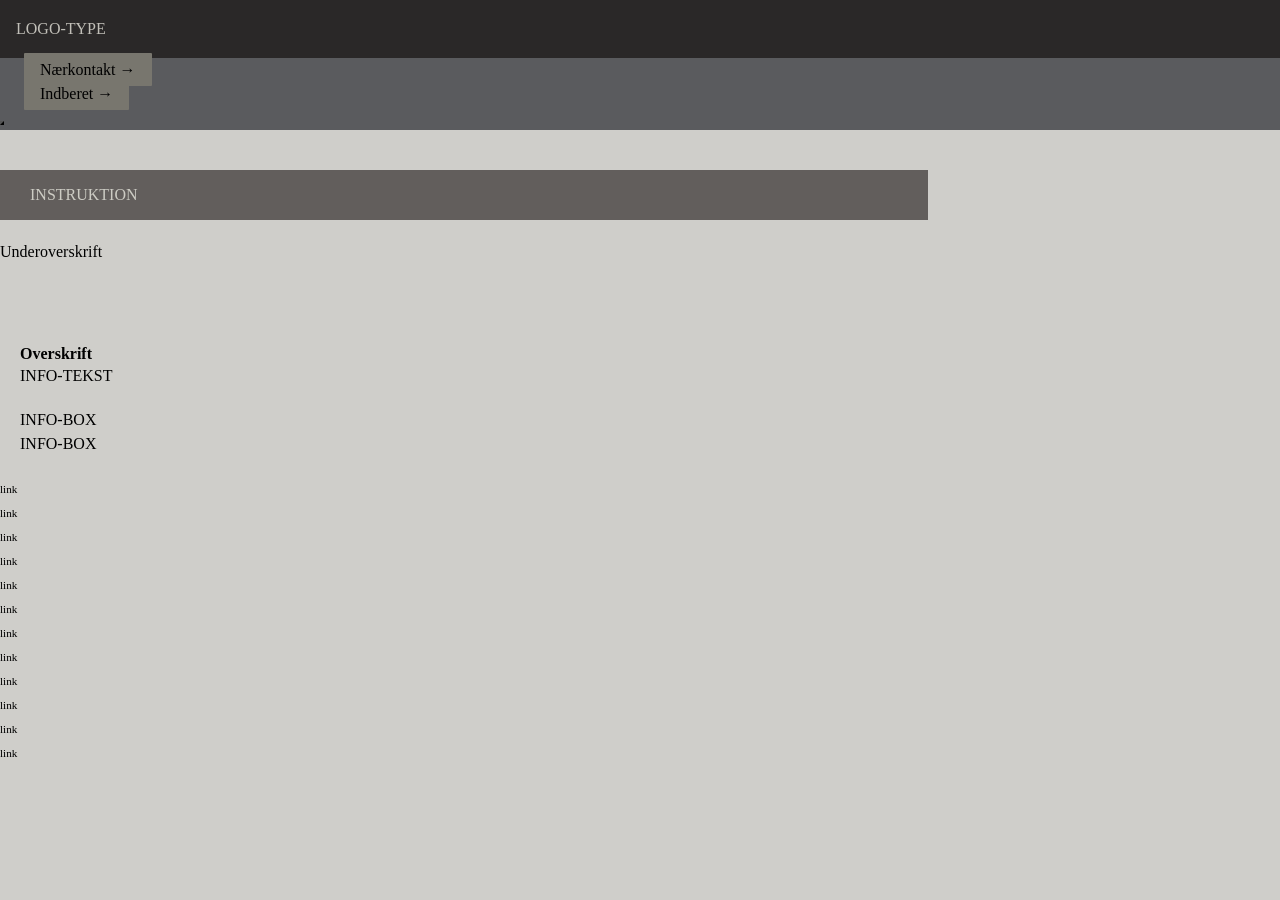
==== instruction.html @ 033f2641 "initialize project" ====
<!DOCTYPE html>
<html lang="en">
  <head>
    <meta charset="UTF-8" />
    <meta http-equiv="X-UA-Compatible" content="IE=edge" />
    <meta name="viewport" content="width=device-width, initial-scale=1.0" />
    <link rel="stylesheet" href="css/reset.css" />
    <link rel="stylesheet" href="css/custom.css" />
    <link rel="stylesheet" href="css/fonts.css" />
    <link rel="stylesheet" href="css/general.css" />
    <link rel="stylesheet" href="css/layout.css" />
    <link rel="stylesheet" href="css/burger.css" />
    <link rel="stylesheet" href="css/cards.css" />
    <link rel="stylesheet" href="css/infographic.css" />
    <link rel="icon" type="image/png" href="img/fav.png" />
    <title>Emergency Site</title>
  </head>
  <body id="instruction">
    <header>
      <nav>
        <div id="logotype-wrapper" class="logo">
          <a href="index.html"> LOGO-TYPE </a>
        </div>
        <ul class="menu">
          <li><a class="menuItem" href="instruction.html">Nærkontakt </a></li>
          <li><a class="menuItem" href="register.html">Indberet</a></li>
        </ul>
        <button class="burger">
          <span class="line"></span>
          <span class="line"></span>
          <span class="line"></span>
        </button>
      </nav>
    </header>

    <main>
      <h1>INSTRUKTION</h1>
      <p>Underoverskrift</p>
      <section class="info-graphic"></section>
      <section class="info-text">
        <h2>Overskrift</h2>
        <article>
          <p class="placeholder">INFO-TEKST</p>
        </article>
        <aside id="efficiency" class="info-box">INFO-BOX</aside>
        <aside id="requirement" class="info-box">INFO-BOX</aside>
      </section>
    </main>

    <footer>
      <nav class="some">
        <ul>
          <li><a href="">link</a></li>
          <li><a href="">link</a></li>
          <li><a href="">link</a></li>
          <li><a href="">link</a></li>
        </ul>
      </nav>
      <nav class="another">
        <ul>
          <li><a href="">link</a></li>
          <li><a href="">link</a></li>
          <li><a href="">link</a></li>
          <li><a href="">link</a></li>
        </ul>
      </nav>
      <nav class="yetanother">
        <ul>
          <li><a href="">link</a></li>
          <li><a href="">link</a></li>
          <li><a href="">link</a></li>
          <li><a href="">link</a></li>
        </ul>
      </nav>
    </footer>
    <script src="js/burger.js"></script>
    <!-- <script src="js/main.js"></script> -->
  </body>
</html>
---- css/custom.css ----
:root {
  /* Colours */
  --color-bg: #cfceca; /* page background /*

  /* Header */
  --color-head-bg: #625e5c;

  /* Logotype */
  --color-logotype-bg: #2a2828;
  --color-text-logotype: #c1bfb8;
  --font-logotype-size: 1rem;

  /* Global menu */
  --color-menu-bg: #5a5b5e;
  /* Links */
  --color-link-bg: #78766e;
  --color-link-hover: #fff; /* used */
  --color-link-active: #99958f; /* used */
  --border-radius-links: 1px;

  /* Headlines og rubrik */
  --font-h1-size: 1rem;
  --font-sub1-size: 1rem;
  --font-h2-size: 1rem;
  --font-h3-size: 1rem;
  --color-headline-bg: #4b4545;
  --color-headline-text-page: #42413d;

  /* Tekst */
  --color-text: #000;
  --color-text-inverted: #cdccc4;

  /*  Marginer */
  --margin-head-bottom: 5px;

  /* Borders */
  --border-radius: 5px;

  /* Cards */
  --color-card-bg: #8a8585;
  --color-cta-card-bg: #d5d2d0;
  /* news-cards */
  --color-news-bg: #dbdad4;
  --color-news-bg-inverted: #585a5e;
  --color-cta-newscard-bg: #787473;
  --color-cta-newscard-bg-inverted: #7b7d83;

  /* Fonts */
  --font-family-sans: ui-sans-serif;
  /* --font-weight-light: 300;
  --font-weight-regular: 400;
  --font-weight-medium: 500;
  --font-weight-bold: 700; */

  /* Text sizes */
  --logotype-size: 1rem;
  --headline1-size: 2rem;
  --headline2-size: 1rem;
  --headline3-size: 1rem;
  --bodytext-size: 1rem;
  --cta-text-size: 1rem;
  --followup-text-size: 1rem;
  --form-submit-size: 1rem;

  /* Infographics */
  --color-info-bg: #676161;
  --color-infobox-1-bg: #cfcec6;
  --color-infobox-2-bg: #969995;
}
---- css/fonts.css ----
@font-face {
  font-family: "Rubik";
  src: url("../fonts/Rubik-VariableFont_wght.woff2") format("woff2-variations"),
    url("/fonts/Rubik-Regular.woff") format("woff");
  font-weight: 300 700;
  font-style: normal;
}
---- css/general.css ----
html {
  font-family: var(--font-family-sans);
  color: var(--color-text);
  background-color: var(--color-bg);
}

header {
  height: min-content;
}

#main-disclamer {
  height: 225px;
  background-color: var(--color-head-bg);
  display: flex;
  justify-content: flex-start;
  align-items: center;
  padding-left: 2rem;
  padding-bottom: 2%;
  margin-bottom: var(--margin-head-bottom);
}

#main-disclamer-content {
  display: flex;
  column-gap: 1rem;
}

main section {
  padding: 20px;
  border-radius: var(--border-radius);
}

h1 {
  font-size: var(--font-h1-size);
  font-weight: var(--font-weight-bold);
  color: var(--color-text-inverted);
  margin: 5px 0;
  line-height: 1.3rem;
  text-align: left;
}

#instruction h1,
#register h1 {
  margin: 40px 0 20px 0;
  padding: 15px 30px;
  background-color: var(--color-head-bg);
  font-size: var(--font-h2-size);
}

#instruction p {
  grid-column: 1/-1;
  margin-bottom: 20px;
  font-size: var(--font-h2-size);
  line-height: 1.5rem;
}

.sub {
  font-size: var(--font-sub1-size);
  font-weight: var(--font-weight-light);
  color: var(--color-text-inverted);
}

h2 {
  font-size: var(--headline2-size);
}

h3 {
  font-size: var(--headline3-size);
}

main>h1 {
  width: calc(80% - 6rem);
}

/* NAVIGATION STRUCTURES */
header>nav {
  height: 100%;
  background-color: var(--color-menu-bg);
}

nav ul {
  list-style: none;
}

a {
  font-family: var(--font-family-sans);
}

nav a {
  text-decoration: none;
  color: var(--color-text);
}

/* Måske skal du lave en ny regel for logotype-wrapper, når du har lavet din logotype */
#logotype-wrapper {
  background-color: var(--color-logotype-bg);
  display: flex;
  justify-content: flex-start;
  align-items: center;
  height: 3.6rem;
}

#logotype-wrapper>a {
  color: var(--color-text-logotype);
  font-size: var(--font-logotype-size);
  font-weight: var(--font-weight-medium);
  width: max-content;
  margin-left: 1rem;
}

/* Global menu */
header nav li a {
  margin: 1.5rem;
  background-color: var(--color-link-bg);
  color: var(--color-text);
  font-size: var(--followup-text-size);
  padding: 0.5rem 1rem;
  border-radius: var(--border-radius-links);
}

/* Pilen efter menu-tekst */
header>nav li>a:after {
  content: " \2192";
}

/* Global menu hover effekt - Lav den om til det, du synes */
nav a:hover {
  background-color: var(--color-link-hover);
}

nav a:active {
  background-color: var(--color-link-active);
}

/* FOOTER */
footer a {
  font-size: 0.7rem;
}
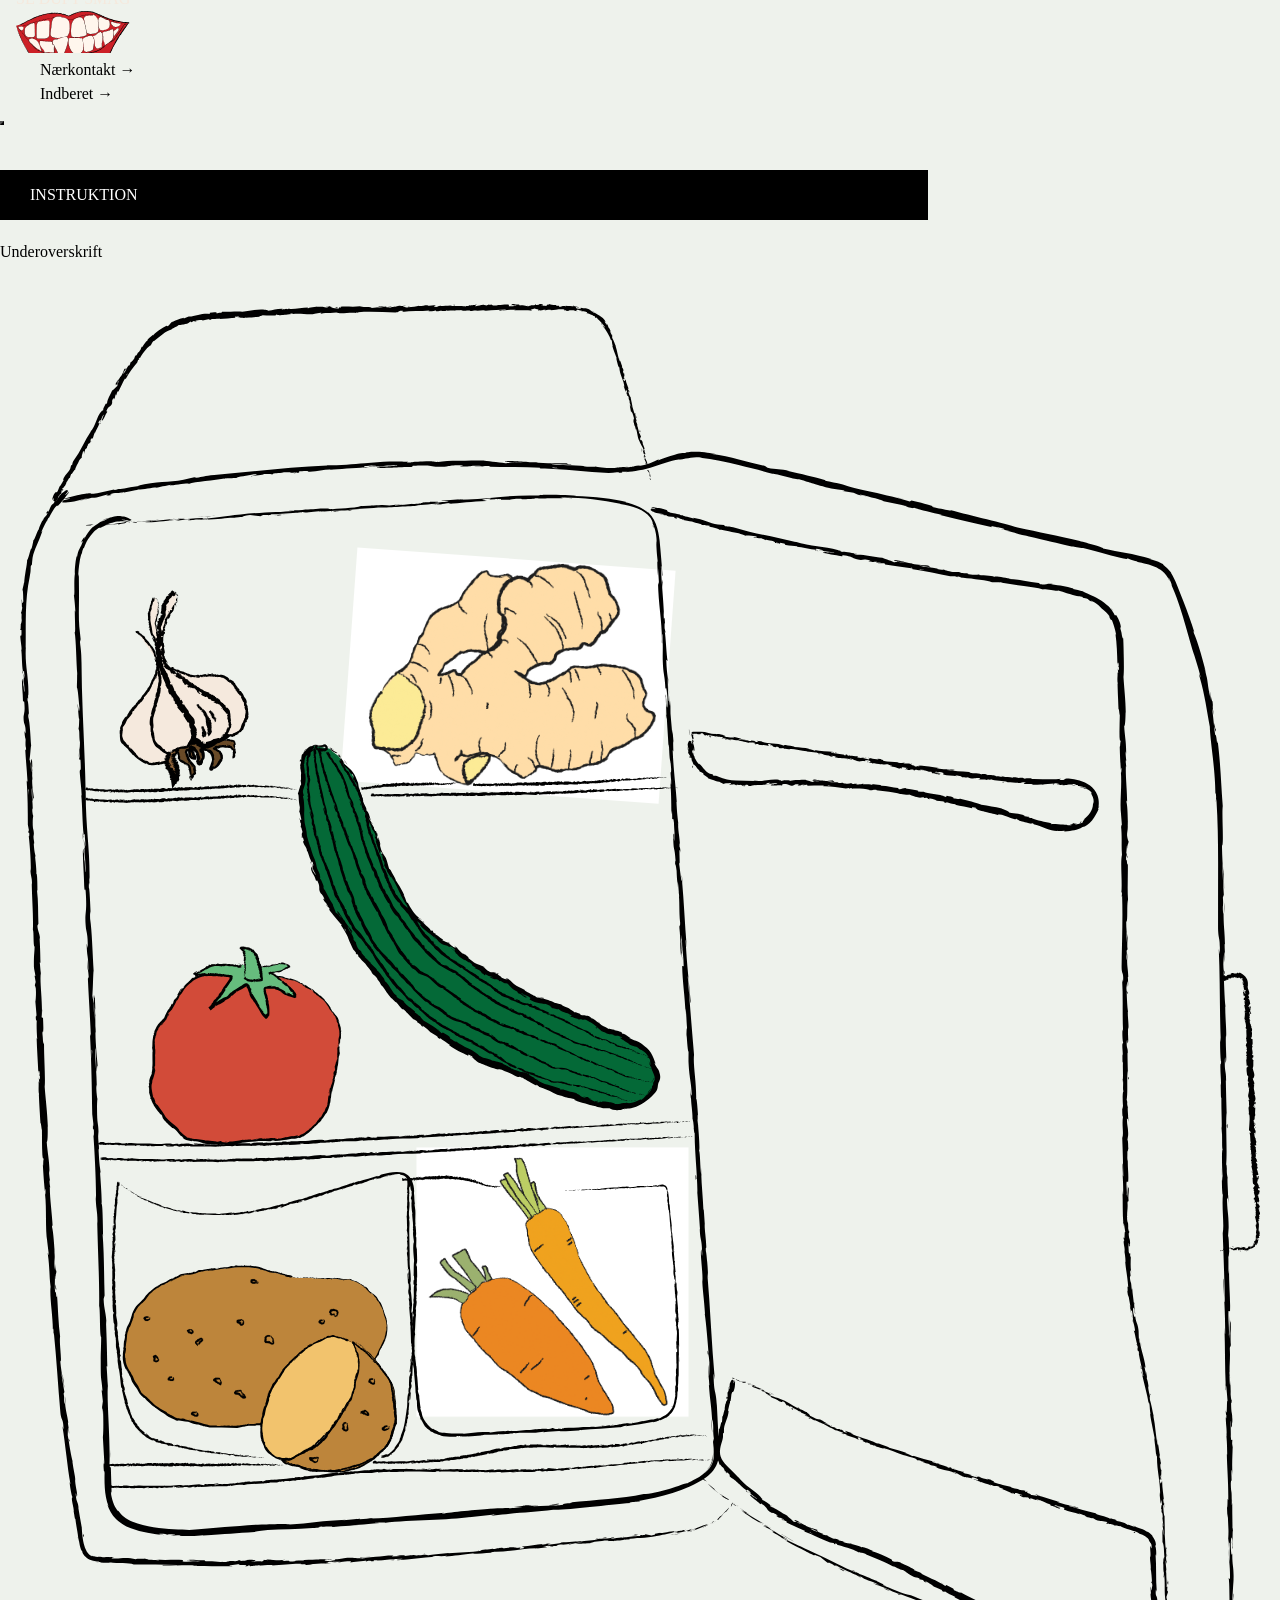
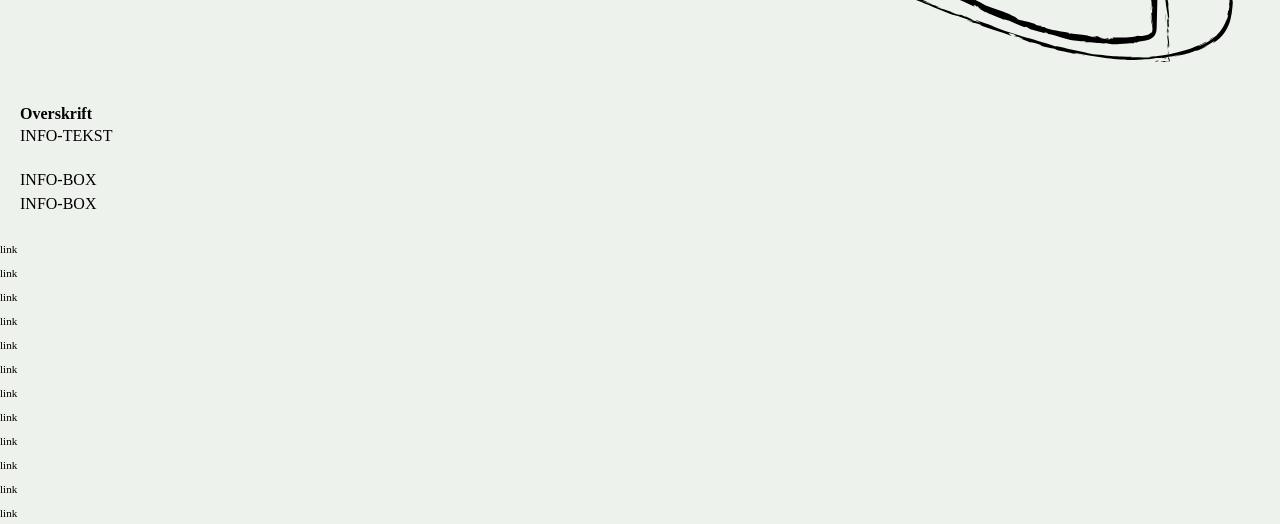
==== commit 5e65a236: "inforgrafik og farver i custom.css" ====
--- a/instruction.html
+++ b/instruction.html
@@ -1,4 +1,4 @@
-<!DOCTYPE html>
+<!doctype html>
 <html lang="en">
   <head>
     <meta charset="UTF-8" />
@@ -19,7 +19,1250 @@
     <header>
       <nav>
         <div id="logotype-wrapper" class="logo">
-          <a href="index.html"> LOGO-TYPE </a>
+          <a href="index.html">
+            SE DUFT SMAG
+            <svg id="Layer_2" data-name="Layer 2" xmlns="http://www.w3.org/2000/svg" viewBox="0 0 913.88 483.56">
+              <defs>
+                <style>
+                  .cls-1 {
+                    fill: #010101;
+                  }
+
+                  .cls-2 {
+                    fill: #fff6ed;
+                  }
+
+                  .cls-3 {
+                    fill: #cd2027;
+                  }
+                </style>
+              </defs>
+              <g id="Layer_1-2" data-name="Layer 1">
+                <g>
+                  <path
+                    class="cls-3"
+                    d="M32.83,110.83c57.59-31.16,115.78-62.58,178.83-80.27,63.05-17.69,132.27-20.75,192.75,4.37,4.85,2.01,9.8,4.24,15.05,4.26,6.65.03,12.73-3.46,18.59-6.61C498.04.3,571.79-5.29,635.98,17.57c22.49,8.01,43.67,19.26,65.45,29.05,62.35,28.02,130.07,44.04,198.37,46.93-48.31,66.86-96.93,134.25-131.41,209.17-13.22,28.73-24.71,59.09-45.98,82.5-15.68,17.26-35.93,29.8-57.07,39.63-31.27,14.54-65.08,23.61-99.44,26.66-63.89,5.68-130.3-9.06-191.34,10.66-14.99,4.84-29.35,11.7-44.71,15.17-27.63,6.24-56.4,1.12-84.25-4-12.26-2.25-24.81-4.62-35.53-10.96-7.95-4.7-14.51-11.38-20.86-18.09C102.21,352.32,37.42,239.49,1.85,118c13.34-4.12,26.68-8.24,40.02-12.36"
+                  />
+                  <g>
+                    <path class="cls-1" d="M42.46,107.55c1.05-.59.24-.96-2.83.11l-1.91,1.63,4.73-1.74Z" />
+                    <path class="cls-1" d="M21.06,112.23c-3.5,1.59-7.46,3.69-4.83,3.83,3.33-2.03,4.32-1.92,7.87-4.2,3.07-1.07,5.51-1.37,5.09-.86,1.02-.58,4.88-1.28,6.37-2.39-4.26.51-9.38,2.06-14.54,4.32-1.21.14-.18-.45.03-.7Z" />
+                    <path class="cls-1" d="M134.61,382.21l-1.15-1.7c.29.48.69,1.06,1.15,1.7Z" />
+                    <path class="cls-1" d="M293.8,481.92c-1.51-.03-2.15,0-2.23.08,1.4.04,2.56.01,2.23-.08Z" />
+                    <path class="cls-1" d="M327.89,480.82c-.73.12-1.34.22-2.01.33.78-.06,1.55-.17,2.01-.33Z" />
+                    <path class="cls-1" d="M134.61,382.21l2.95,4.37c.48.09-1.45-2.29-2.95-4.37Z" />
+                    <path class="cls-1" d="M11.27,139.83c-.37-1.03-.73-1.87-1.09-2.64.3.85.59,1.67.89,2.52.07.03.12.05.2.12Z" />
+                    <path class="cls-1" d="M84.89,311.08l-.82-1.38c-.34-.35-.68-.66-1.02-.93l1.84,2.31Z" />
+                    <path class="cls-1" d="M52.46,252.85c.66,1.36,1.65,1.44,2.25,1.79-.7-.6-1.36-1.51-2.03-2.66-.15.05-.24.31-.22.87Z" />
+                    <path class="cls-1" d="M12.85,155l-.72-1.73c.19.45.5,1.21.72,1.73Z" />
+                    <path class="cls-1" d="M110.73,351.19c-.04.16,0,.42.09.67.09-.06.04-.32-.09-.67Z" />
+                    <path class="cls-1" d="M102.79,78.49c.02-.08-.06-.08-.07-.13-.31.25-.39.35.07.13Z" />
+                    <path class="cls-1" d="M32.72,110.64l.92-.55c.02-.19.05-.39-.02-.53l-.9,1.07Z" />
+                    <path class="cls-1" d="M386.68,462.96c-.11.03-.15.03-.26.06-1.49.53-.64.27.26-.06Z" />
+                    <path class="cls-1" d="M826.97,204.58c-4.08,4.96,4.79-9.25-1.1-1.63.76-.57-3.6,8.04,1.1,1.63Z" />
+                    <path class="cls-1" d="M11.72,141.49c.29.85.59,1.71.89,2.57-.37-1.18-.65-1.97-.89-2.57Z" />
+                    <path class="cls-1" d="M825.87,202.95h0s-.6.79-.6.79c.25-.33.39-.51.61-.79Z" />
+                    <path class="cls-1" d="M526.52,456.48c-.29-.15-.86-.27-1.45-.38.05.09.37.2,1.45.38Z" />
+                    <path class="cls-1" d="M421.43,455.37l2.59-.08c-1.03,0-1.86.03-2.59.08Z" />
+                    <path class="cls-1" d="M581.46,452.13c1.42-.14,1.92-.09,3.84-.48-.19-.02-.37-.02-.6-.02-.68.21-1.6.4-3.24.5Z" />
+                    <path class="cls-1" d="M637.21,438.75c-.31.04-.7.13-1.05.19-.54.19-1.16.41-1.71.61.93-.26,1.85-.51,2.77-.8Z" />
+                    <path class="cls-1" d="M264.69,23.21c-1.26-.08-2.06-.24-2.69-.42.94.48-7.24,1.77,2.69.42Z" />
+                    <path class="cls-1" d="M10.83,140.01c.31.25.57.68.89,1.48-.22-.61-.44-1.2-.65-1.78-.17-.12-.29-.12-.24.29Z" />
+                    <path class="cls-1" d="M582.79,445.22c2.95-.38,5.89-.86,8.82-1.32-2.47.37-5.67.85-8.82,1.32Z" />
+                    <path class="cls-1" d="M658.7,30.51l-1.93-.74c.72.34,1.4.61,1.93.74Z" />
+                    <path class="cls-1" d="M617.4,437.91c1.61-.15,3.29-.42,5-.8.34-.17.72-.35.93-.51-1.96.49-3.96.87-5.93,1.31Z" />
+                    <path class="cls-1" d="M261.98,22.78s.02,0,.02,0c0,0,0,0-.02,0Z" />
+                    <path
+                      class="cls-1"
+                      d="M204.85,37.56c8.19-2.39,3.54-2.18,5.11-3.3,2.42-.82,3.95-1.19,4.92-1.37.96-.18,1.36-.15,1.57-.05.41.22.04.75,1.78.59,6.05-1.97,10.59-4,15.23-5.04.39.1,1.3-.05.29.42.8-.3,1.7-.6,2.68-.88.99-.26,2.06-.52,3.19-.77,2.26-.51,4.74-1.01,7.26-1.53,2.52-.52,5.09-.9,7.49-1.41,2.41-.47,4.65-1.03,6.56-1.58.59.02.9.08,1.06.14-1.34-.39-1.62-.92-1.41-1.35,3.81-.51,7-1.6,8.53-1.07-2.34.28-2.5.59-3.57.96l3.96-.82c3.72.57-5.41,1.06-5.31,1.82,3.87-.64,8.04-1.58,12.03-2.1,1.99-.29,3.93-.56,5.75-.78.91-.11,1.79-.2,2.63-.27.84-.04,1.64-.07,2.4-.07,1.31.79-13.98,1.53-5.92,1.71-3.09.16-6.19.29-9.29.49,3.62.43,2.21.56.73.67-1.47.18-3.01.36.31.82,6.08-.39,9.45-.89,12.83-1.26,1.69-.16,3.39-.31,5.41-.45,1.01-.06,2.11-.12,3.34-.2,1.22-.06,2.57-.13,4.09-.09,2.72-.61-.93-.82,1.8-1.43,4.33-.3,7.35-.37,9.64-.16,2.29.23,3.84.58,5.25.92,2.81.69,5.03,1.18,11.39,1,3.31-.41,4.73-1.81,13.66-.04l-3.19.8c11.67,1.43,6.91-.9,19.01,1.79-2.25.1-9.21-1.1-7.47-.68,3.87,1.09,5.29,1.15,6.51,1.06.61-.04,1.16-.12,1.95-.13.78.02,1.78.14,3.29.46l1.04,1.26c1.54.3,3.09.6,4.67.9.79.15,1.58.29,2.38.44.8.15,1.58.36,2.38.54,3.19.74,6.44,1.49,9.73,2.25,3.25.93,6.54,1.88,9.85,2.83,1.67.44,3.28,1.06,4.92,1.64,1.63.59,3.26,1.18,4.9,1.78-.83,0-3.16-.54-.25.9,4.13,1.3,8.25,3.43,13.29,4.71,2.48.64,5.24,1,7.99.8,2.74-.18,5.35-.83,7.78-1.68,4.88-1.71,9.01-4.18,13.08-6,2.04-.95,4.06-1.88,6.04-2.8.99-.46,1.98-.91,2.95-1.36,1-.4,1.99-.79,2.96-1.18l5.54-3.38c1.38-.59,2.7-.75,1.28.06.77-.29,1.34-.52,1.77-.7.44-.16.72-.27.9-.36.35-.18.25-.24.05-.28-.4-.09-1.24-.11.18-.82,3.49-1.37,4.81-1.26,2.69-.19,1.33-.59,2.8-1.24,4.37-1.94,1.58-.68,3.25-1.47,5.07-2.09,1.81-.65,3.69-1.33,5.61-2.02.96-.34,1.94-.68,2.92-1.03.98-.35,1.97-.68,2.98-.95,4.03-1.12,8.07-2.3,11.9-3.14,3.85-.75,7.45-1.37,10.49-1.75l-2.29.74c1.17-.2,2.21-.41,3.15-.62.95-.17,1.79-.35,2.57-.54,1.55-.38,2.83-.79,4.09-1.18,2.52-.75,4.97-1.61,9.44-1.58l-1.67.33c5.17-.39,10.46-1.07,15.77-1.22,2.65-.12,5.3-.3,7.93-.39,2.63,0,5.25,0,7.82,0,1.29,0,2.57,0,3.83.01,1.27.02,2.52.13,3.75.2,2.47.17,4.89.33,7.23.49,2.34.12,4.59.53,6.75.84,2.16.33,4.21.68,6.16,1.04.39-.12,1-.17,1.78-.16.77.04,1.7.15,2.73.29,2.06.29,4.54.73,6.96,1.15,2.43.37,4.77.92,6.62,1.21,1.85.29,3.21.36,3.63,0,5.73,1.58,7.65,2.56,10.21,3.48,2.54.98,5.73,1.87,13.49,4.82,2.09.73,3.75.95,5.54,1.25,1.78.33,3.71.64,6.31,1.56l-.21.91c2.44.58,4.87,1.23,7.3,1.88l3.24,2.57,4.84,1.85c-1.86-.9-3.86-2.13-3.46-2.25,7.62,2.79,17.75,8.76,17.73,9.27l17.78,7.54c-.55.16-3.53-1.11-5.95-1.99,9.74,3.55,1.27,1.69,10.22,4.92-1.07-.72.86-.21,1.13-.29,2.03,1.25,5.49,3,9.41,4.72,3.92,1.74,8.22,3.61,11.98,4.96h-1.66c13.25,5.74,28.42,10.83,43.83,15.73-5.43-2.08-3.81-2.72.72-1.35l1.51,1.52c3.1.34-4.6-1.85,1.6-.67,5.74,1.84,3.56,2.23.14,1.54l7.13,1.78c.33.4-1.36.06-1.9.28,1.54.12,4.48,1.34,7.66,2.38,3.17,1.07,6.52,2.12,8.75,2.19l.33.39c7.84,1.99,13.56,3.38,18.96,4.45,2.7.55,5.3,1.09,8.04,1.65,2.74.52,5.62,1.07,8.86,1.68.21-.39,1.56-.28,3.36-.08,1.81.17,4.06.44,6.05.44,2.37.49,4.8,1,7.29,1.52,2.5.48,5.07.96,7.7,1.46,1.32.24,2.65.49,3.99.74,1.35.23,2.72.42,4.1.63,2.77.41,5.6.79,8.49,1.14,8.19.44,2.46-.46,6.17-.58.51.84,12.1,1.91,6.04,1.87,5.4.43,9.3.66,13.25.92.99.07,1.98.09,3,.13.51.02,1.03.04,1.56.05h.21s.12,0,.12,0h.25c.77-.02,1.62-.03,2.6-.05-.11.3-.59,1.16-1.43,2.56.72-.46,1.6-1.44,1.57-.95-.49.78-.99,1.34-2.08,2.61-.91,1.02-1.6,1.63-1.62,1.34l.43-.73c-10.62,16.66-28.41,35.7-36.07,49.56l.44-.77c-2.9,4.61-5.74,9.26-8.6,13.9-4.36,6.11,2.08-4.04-1.47.27-8.85,15.27-15.74,22.96-22.87,35.64-4.01,4.1-9.3,12.57-14.64,21.57-2.64,4.52-5.35,9.15-7.87,13.46-2.51,4.32-4.96,8.27-7.16,11.39l.89-.5c-1.45,3.69-2.57,4-4.09,6.47.56-.16,2.49-3.49,1.56-1.22-3.91,7.34-7.88,14.79-11.88,22.32-1.96,3.79-3.92,7.6-5.89,11.42-1.01,1.9-1.96,3.83-2.92,5.76-.96,1.93-1.92,3.86-2.88,5.8-7.74,15.48-14.72,31.31-22.47,46.13-2.84,5.41-3.06,7.24-3.61,9.37-.56,2.12-1.37,4.62-5.98,10.81.48-1.42,1-2.79,1.44-4.22-2.9,5.4-6.21,10.64-9.89,15.62l-2.86,3.66c-.96,1.22-2,2.36-3,3.54-.99,1.19-2.06,2.31-3.12,3.43-1.04,1.14-2.17,2.2-3.26,3.3-8.87,8.65-18.97,15.89-29.05,22.5,1.12-.93,1-1.2,2.99-2.44-2.32,1.07-6.37,3.42-9.86,5.53-3.5,2.1-6.45,3.93-6.35,4.22-3.4,1.63-1.02-.08-3.23.68-4.75,1.88-11.26,6.29-14.08,6.66-.47.07,1.23-.78,2.07-1.2-2.9,1.71-14.43,5.8-11.16,5.39-8.62,2.89-16.27,6.23-23.38,7.79-2.15,1.08-5.92,2.08-9.32,2.85-3.39.83-6.4,1.49-6.99,2.3.08-.37-.86-.39-2.41-.19-1.55.18-3.71.55-6.06,1.04-2.35.45-4.89.98-7.19,1.49-2.31.48-4.37.96-5.77,1.35,1.84-.68-5.01.29-2.86-.59-6.47.98-12.42,1.81-11.21,2.39-1.53-.05-3.04-.03-4.55.04-1.51.05-3,.11-4.47.23-2.95.21-5.8.59-8.5.87-2.71.23-5.25.45-7.55.49-2.3.05-4.35-.09-6.07-.61-19.56,1.03-37.82.78-55.58.63.68-1.34,19.62.42,18.89-1.02-16.83.11-26.59.84-43.34.44-4.34-.22,2.46-.57,3.93-.79-16.88.42-32.79.25-47.76,2.7.03-.13,1.63-.45,3.16-.73-2.96.39-6.92.6-6.51,1.17l2.87-.5c2.42.17-.48.97-4,1.8-1.77.37-3.68.92-5.18,1.34-1.5.42-2.59.75-2.7.89,2.34-1.28-1.34-.78-4.69-.4-.42.05-.83.09-1.22.13-.39.06-.76.11-1.11.16-.69.09-1.25.13-1.6.1-.69-.07-.52-.45,1.35-1.43-1.9.54-4.26,1.36-3.73,1.67-2.87.51-3.84.48-1.04-.62-2.6.66-4.31,1.15-5.55,1.54-1.24.43-2,.79-2.75,1.1-1.49.64-2.86,1.2-7.52,2.53-.06-.29,1.79-.95,2.66-1.56-4.6,1.83-9.07,4-16.75,6.61.39-.34-.57-.23,1.7-1.07-6.53,2.48-11.87,5-17.48,7.29-2.8,1.15-5.66,2.23-8.76,3.2-3.1.96-6.41,1.84-10.14,2.38,2.04-1.07.76-.92-1.13-.63-.94.17-2.06.3-2.99.34-.93.04-1.69,0-1.92-.25-1.3.28-2.62.46-3.94.66-1.32.19-2.64.42-3.97.54,1.09.13,2.17.19,3.26.25-6.99.68-13.27,1.56-19.37.99,1.76-.06,3.52-.22,5.27-.36l-3.32.03-3.32-.08c-2.21-.02-4.43-.19-6.64-.29,2.49.31,4.99.64,7.5.85-3.61.16-3.44.49-3.54.73-.1.23-.49.36-5.23-.15.97.03-.81-.14-3.29-.44-2.48-.3-5.65-.83-7.45-1.39h.02c-3.55-.11-7.22-.23-12.41-1.36-1.3-.57,1.29-1.05.44-1.42-3.6.41-16.56-2.61-21.1-2.45,1.5.04,1.68-.53,1.22-.73l-3.02.21c-3.21-.86-3.65-1.08-3.04-1.44-4.84-1.06-4.14-.58-3.66-.17.49.38.73.76-4.92-.92.91.16.51-.05,2.4.29-5.7-1.5-11.16-3.03-16.23-5.21-5.08-2.13-9.66-5.07-13.68-8.67-.84-1.46.97.03,2.8,1.37,1.83,1.34,3.66,2.53,2.47,1.13-6.26-4.26-12.14-9.81-17.87-15.53-5.67-5.78-11.3-11.52-16.31-17.27.58.75,1.2,1.47,1.81,2.2-2.65-.47-6.86-9.1-12.49-14.42,1.32,1.35,2.29,1.3,1.82,1.03-1.66-2.02-3.38-4.02-5.19-6.07-1.77-2.09-3.6-4.25-5.58-6.52-1.98-2.26-4.07-4.65-6.32-7.22-1.13-1.28-2.29-2.61-3.5-3.99-1.19-1.4-2.38-2.88-3.64-4.41l1.51,1.31c-1.73-2.56-4.15-5.81-6.63-9.09-1.24-1.64-2.49-3.3-3.68-4.87-1.2-1.57-2.3-3.08-3.22-4.47-1.48-1.36-3.65-4.49-2.78-2.26-2.53-4.51-5.28-8.69-8.13-12.69-1.45-1.98-2.83-3.99-4.23-5.95-1.42-1.95-2.82-3.89-4.22-5.81-2.78-3.84-5.64-7.56-8.15-11.45-2.5-3.89-4.83-7.84-6.86-11.93,1.17,1.83,3.08,4.19,2.15,2.72l-4.31-6.44-2.15-3.23-2.06-3.28c.05,1.41.65,1.98,1.91,5.03-1.41-1.44-3.88-5.07-5.86-8.37,3.96,5.77.92-.63-.28-3.41.08.54-.65-.23-.71.1-3.06-7.6-1.92-.45-6.8-10.42l.6.33c-2.17-3.53-4.44-6.63-6.52-10.59-.2-2.01,2.47,3.67,3.18,3.6-1.54-2.73-3.37-5.25-5.08-7.76-1.69-2.52-3.33-4.99-4.24-7.72,1.38,2.28,3.3,5.6,4.77,7.83-1.09-2.93-1.77-4.52-2.44-5.89-.67-1.37-1.25-2.56-2.26-4.63l.19.41-4.49-9.62,1.01,2.52c-2.72-3.01-4.68-6.5-6.63-10.37-1.88-3.91-3.83-8.16-6.74-12.63,5.62,8.71,1.41,1.21,2.57,1.53-.94-2.54-2.46-6.35-1.72-5.41-2.87-4.17-3-7.78-6.84-13.77.14-.41-2.14-4.89-1.01-4.16-2.85-5.83.16,1.6-.4,1.26-2.48-4.37-4.66-9.84-6.79-15.91-1.1-3.02-2.26-6.16-3.57-9.35-1.3-3.19-2.8-6.4-4.34-9.66-2.44-5.7-4.1-9.01-5.71-12.22-.81-1.6-1.6-3.18-2.47-5.03-.87-1.85-1.72-3.99-2.78-6.68-.82-3.84,2.04,2.66,2.04,2.66-1.63-6.08-3.23-10.52-5.46-16.01.63,1.05.44-.18.16-1.99-1.57-4.47-1.98-2.69-3.44-8.8.63.93,1.53,2.09,2.52,4.17-.95-2.63-1.97-5.22-2.99-7.83-.51-1.31-1.02-2.62-1.53-3.95-.47-1.26-.95-2.53-1.43-3.81.04-.29.17-.26.33-.08.08.09.17.22.27.37.04.07.09.16.15.24.06.14.13.28.2.43.55,1.21,1.22,2.85,1.68,3.78-.45-1.31-.96-2.78-1.49-4.3-.34-.9-.7-1.84-1.04-2.74,1.35-.56,2.63-1.09,3.67-1.51,1.55-.64,2.71-1.19,3.19-1.58l-4.08.96c2.27-.74,1.33.31-.22.95-1.17.59-1.97.87-2.8,1.06.27,1.27.03,2.05-.11,2.23l-1.05-2.85.36-.14c-.17,0-.35,0-.58.02-.31,1.43,1.11,5.67,2.69,9.84,1.61,4.24,3.46,8.85,4.64,12.69-.77-.96-1.48-1.94-2.23-2.92,1.13,2.62,2.43,5.19,3.66,7.77.28,1.82.02,3.21-1.49-.61,1.35,5.84,2.13,4.85,3.14,9.92.08.57-.06.35-.27-.13l2.24,5.39c-.62-.99-.52,1.21-1.51-2.24.69,2.53,1.37,4.8,2.18,6.77.79,1.98,1.56,3.73,2.26,5.29,1.39,3.11,2.47,5.47,2.72,7.48l-.38-.79c2.75,6.72,3.09,6.96,3.34,6.76.13-.1.23-.32.61.1.37.42,1.01,1.48,2.3,3.89l.68,7.62,1.39.97c.54,1.4,1.6,4.16,1.05,3.8,2.69,4.91,0-1.03,1.78,1.73.49,1.75,1.23,3.76,2.05,5.83.88,2.04,1.85,4.14,2.72,6.09,1.75,3.89,3.15,7.18,2.81,8.22,1.68,2.08-2.31-6.51,1.26.31-.27,1.32.7,3.33,1.98,5.79,1.28,2.46,3.03,5.31,4.11,8.43-1.61-1.47-3.92-7.28-1.72-1.03,2.97,2.99,5.26,11.7,7.96,16.58,1.09-.26,5.96,10.53,10.56,18.64-.33-.16,1.64,3.76,4.21,8.67,2.55,4.93,5.64,10.88,7.63,14.74l-.29-.13c1.81.9,6.2,8.69,9.72,14.17-.7.12-1.52-.75-3.57-3.64l3.13,5.27c.52.53,1.06,1.18,1.74,2.12.34.47.71,1.01,1.14,1.64.43.63.93,1.34,1.49,2.15l-1.53-.87c2.2,3.43,4.61,6.78,7.11,10.4,1.25,1.81,2.52,3.7,3.8,5.7.63,1.01,1.28,2.04,1.94,3.09.68,1.05,1.35,2.13,2.03,3.26.97.06-2.88-8.08,3.75.81-.12.57-.48,1.3-2.24-1,.58.76,2.18,2.61,3.11,4.3l-3.06-3.28c2.42,4.13,1.88,1.74,3.97,4.94-.53.27,1.23,2.58.54,2.39-.59-.78-1.66-2.9-2.67-3.98,2.32,3.63,4.95,8.14,5.55,9.82.07-.5.65-.45,2.49,2.11,4.8,6.59,1.05,2.67,3.58,6.71,1.49,1.36,4.18,5.84,4.98,5.43,1.39,1.94,1.31,2.54,1.66,3.43.7.8,1.77,2.19,2.96,3.77,1.23,1.54,2.59,3.25,3.78,4.74,2.39,2.97,4.15,4.99,3.08,2.82l-.61-.9c.13.15.29.34.45.52l-.02-.03.02.03c4.57,5.2,8.73,11.05,13.18,16.67,2.19,2.84,4.38,5.67,6.55,8.47,1.09,1.39,2.19,2.77,3.29,4.13,1.11,1.35,2.28,2.63,3.43,3.9l-.24.18c2.81,2.99,5.83,6.4,8.68,9.57,1.43,1.58,2.81,3.11,4.11,4.48,1.32,1.35,2.58,2.54,3.69,3.51,1.64,1.78,3.46,4.57,2.5,4.05,4.41,4.46,5.09,4.77,10.9,11.73-4.68-4.25,1.13,1.93-4.66-4.48,2.65,3.09,4.22,5.04,5.99,6.93,1.77,1.88,3.7,3.76,7.25,6.46-1.36-.75-.4.5,1.38,2.19,1.78,1.7,4.45,3.75,6.18,4.78-1.53-1.26-2.98-2.6-4.37-3.98,3.51,2.73,6.74,5,10.24,6.95l-2.39-.2c3.65,2.46,7.49,4.18,11.25,5.38,3.76,1.21,7.42,1.98,10.93,2.61,7.04,1.23,13.49,1.98,19.54,4.14,4.46.1-8.8-2.11-4.78-2.2,7.49,1.52,15.12,4.31,17.51,4.67,2.58.57,4.5.83,6.09.96,1.59.14,2.85.12,4.13.09,2.56-.05,5.16-.1,10.64.63-1.38-.51-2.59-1.5,5.62-1.18,3.82.36,6.17.76,6.95,1.2.78.42,0,.81-2.45.85-1.86-.03-2.74-.25-2.66-.35-2.5-.04-5.79-.11-2.76.48l1.03-.29c.95.15,2.33.33,3.83.45,1.5.11,3.12.23,4.53.34,2.84.14,4.9.29,3.64.57,2.95-.13,3.58-.37,2.92-.46-.66-.09-2.59-.22-4.76-.33,1.25.06,2.43.12,3.55.18,1.13.02,2.21,0,3.26,0,2.09,0,4.06-.15,6.03-.29,3.94-.3,7.9-.79,13.04-1.51-1.66.12-3.22-.11-1.6-.34,7.48-1.15,9.05-1.86,10-2.34.95-.52,1.32-.88,6.14-2.44,2.83-.6,2.43-.17,2.53.02.09.17.71.09,5.44-1.82,5.97-1.77,1.57.45-.68,1.55,8.55-3.78,16.34-5.68,21.27-7.28l-4.4,1.92c2.63-1.16,4.84-1.97,7.08-2.74l-2.81.24c2.69-.84,4.93-1.59,4.98-1.28,1.29-.67.68-.78.39-1.02-.28-.21-.26-.67,2.4-1.76,1.86-.34,4.57-1.23,7.01-1.95,1.22-.36,2.37-.71,3.32-.87.95-.14,1.69-.17,2.06-.01-2.91.51-4.21,1.03-4.76,1.24-.54.24-.3.3,0,.37.61.13,1.44.27-3.3,1.71,1.81-.62,4.03-1.32,6.78-1.88.44.02-.35.25-1.06.52,5.55-.85,6.74-1.35,7.97-2.02,1.24-.62,2.47-1.54,8.25-2.42-1.37.77,2.83.56,4.68.14-4.62.75-2.36-.51,1.85-1.62,7.51-.48,8.07-1.25,11.99-1.67l-4.49.32c.73-.35,2.03-.62,3.8-.89,1.77-.26,4.03-.41,6.65-.7.48.38-4.74.64-2.86.68,2.87-.67,6.19-.72,9.78-.63,3.6.15,7.48.28,11.54-.15,3.78.31.39,1,3.7,1.2,9.11-.83,9.88.67,19.47.16-2.75-.72-3.25-.61,3.54-1.16-5.28.04-10.54.22-15.81.34l10.15-.97c-4.77-.04-10.08.33-12.93.29,4.83-.64,4.34-.44,2.05-1.03,6.53,1.09,12.97-.58,20.52.34l-.27,1.77c11.33,1.03,20.21-.32,35.01.47l-4.75-.41c2-.68,9.14.14,13.95-.11-.45.59,2.54.83,4.59,1.22-.12-.23,2.59-.17,5.51-.26,2.92-.11,6.04-.32,6.7-.92,2.21.23,4.43.51,6.65.66,3.01-.03,5.36-.18,7.39-.4,1.01-.11,1.94-.23,2.82-.36.88-.17,1.72-.33,2.56-.49,1.67-.34,3.32-.67,5.27-.96,1.95-.29,4.2-.51,7.08-.78-1.7.49-1.23.71-1.3.96-.07.24-.66.58-4.51,1.06.96-.06,1.9-.12,2.77-.18.87-.07,1.66-.16,2.34-.23,1.35-.16,2.22-.32,2.23-.53,2.3.19,10.54-2.05,14.12-2.04,1.57-.49,1.99-1.21,6.27-1.87.49.04.03.29.03.29-.02-.25,6.58-1.64,2.75-1.57,5.99-.13,14.12-1.92,21.93-4.05,7.82-2.11,15.32-4.59,20.48-5.48,7.93-2.87,17.29-6.76,24.26-9.89-.38.36.1.28-1.26.8,4.93-1.88,6.23-2.95,7.68-4.09,1.45-1.16,3.07-2.32,8.53-4.77,5.89-1.94-5.43,3.36-1.87,1.94,1.18.5,4.4-1.2,8.22-3.48,3.82-2.29,8.18-5.19,11.91-6.9l-1.61,1.14c2.82-1.35,5.89-3.62,9.26-6.3,3.34-2.71,6.93-5.87,10.84-9.12,0,0-.26.46.15.26,2.33-2.63,5.8-6.28,9.32-10.33,1.79-2,3.48-4.19,5.19-6.28.85-1.05,1.62-2.14,2.4-3.18.77-1.04,1.55-2.04,2.22-3.05-1.19,2.88-2.4,3.73-.62,2.76,1.33-1.75.84-1.71.73-2.07-.13-.38.06-1.19,2.51-4.76.96-1.05,2.39-2.82,3.72-4.36,1.28-1.58,2.48-2.93,3.05-3.06l-2.16,3.5-2.28,3.43c3.32-2.87,5.77-8.98,8.07-12.63l.13.71c1.56-2.74,2.57-4.9,3.43-6.7.81-1.83,1.42-3.34,2.05-4.87,1.22-3.08,2.51-6.24,5.42-12.3l-.91,1.1c2.05-7.13,3.2-5.3,5.43-12.32l1.98-1.53c1.74-4.52,5.78-15.94,9.33-23.83-1.37,4.77-5.06,14.19-7.15,20.13,1.96-4.38,6.55-14.86,7.12-17.33-.73,1.78-1.47,4.11-2.42,5.76.77-2.87,1.91-6.08,3.36-9.65.72-1.79,1.52-3.67,2.4-5.64.45-.98.9-1.99,1.37-3.02.51-1.02,1.02-2.06,1.55-3.12.66,1.27,3.55-4.22,6.92-10.66,3.48-6.38,7.36-13.77,9.87-16.32,7.34-15.16,16.81-28.81,27.1-45.47-5.19,4.95,2.98-4.89.8-4.84,2.37-3.91,3.34-5.36,3.66-5.64,2.8-3.69,5.59-7.38,8.46-11.02,2.25-2.45-2.05,3.85-1.48,3.72,5.62-8.27,2.96-3.08,7-8.33-1.29.77,1.12-3.43,4.53-8-1.72,2.06-3.48,4.11-5.18,6.19,3.47-6.09,5.5-8.36,7.51-10.67,2.01-2.31,4.05-4.6,7.65-10.68l-2.05,4c3.79-6.17,15.19-21.92,18.12-28.54.91-.92,2.3-2.01.57.66,5.08-7,10.37-15.05,15.45-22.67,2.55-3.8,5.04-7.5,7.44-10.89.61-.84,1.2-1.67,1.78-2.48.68-.92,1.34-1.82,1.99-2.69,1.83-2.47,3.62-4.83,5.43-7.14-.19.52-.41,1.08-.65,1.67,1.43-2.08,2.45-3.79,3.51-5.51-3.05,0-5.83-.05-9.28-.49.46-.16,2.62-.31,0-.47-1.39,0-6.12-.06-7.86,0-2.46.03-5.23-.15-7.34-.43l3.66-.22c-4.17-.48-7.86-.74-11.28-.95-3.41-.26-6.55-.4-9.6-.5-3.06-.07-6.03-.28-9.12-.44-3.09-.19-6.3-.39-9.79-.87.11-.65-3.08-1.57-7.11-2.48-4.02-.93-8.86-2-12.08-2.65l.26-.14c-4.8-.89-9.21-1.8-13.46-2.52-4.23-.79-8.26-1.57-12.26-2.27-3.99-.74-7.93-1.56-11.99-2.36-4.06-.82-8.19-1.84-12.6-2.89-5.21-2.23-14.29-5.08-24.09-8.43-2.47-.8-4.93-1.75-7.43-2.62-2.49-.91-5-1.77-7.44-2.72-2.43-.97-4.82-1.92-7.12-2.84-1.15-.47-2.27-.93-3.38-1.39-1.09-.49-2.15-.97-3.17-1.43,2.47,1.26-.8.79-3.82-.3-1.91-.94-4.73-1.78-6.89-2.62-2.17-.82-3.73-1.51-3.18-1.93l1.38.62c-1.23-1.18-3.87-2.57-6.98-4-3.12-1.43-6.64-3.05-9.73-4.47l-1.69.96c-7.6-4.81-18.24-9.74-28.15-13.97-9.9-4.26-19.06-7.66-23.34-10.34-4.22-1.21-9.43-2.78-13.66-3.78l.47-.74c-2.86-1.05-5.44-1.72-7.85-2.41-2.42-.67-4.71-1.31-7.08-1.97-2.39-.57-4.9-1.06-7.71-1.65-1.41-.28-2.9-.59-4.49-.91-1.59-.34-3.33-.51-5.19-.8l3.13-.12c-8.41-1.34-10.93.62-18.65-.03l-2.21-1.5c-14.65-1.33-29.71-2.5-44.19-.21.11-.1.27-.26.69-.42.42-.18,1.12-.34,2.32-.41-.43.02-.92.04-1.45.06-.53.04-1.09.09-1.69.14-1.2.1-2.54.21-3.94.32-1.4.12-2.87.24-4.33.37-1.46.14-2.92.23-4.29.47-5.49.85-9.76,1.73-8.36,2.4-.09-.27-1.08-.27-2.63-.09-1.55.21-3.64.72-5.96,1.27-2.32.57-4.88,1.22-7.32,1.9-2.41.79-4.72,1.55-6.62,2.16l.99-1.12c-3.12,1.37-4.7,2.12-6.63,2.89-1.9.85-4.13,1.71-8.54,3.26-2.14.56-2.06-.05.81-.73-1.79.45-3.02.84-3.98,1.19-.96.36-1.64.76-2.37,1.13-1.46.76-3.1,1.58-7.37,2.95l2.93-1.67c-7.16,2.57-6.45,2.73-10.04,4.96-1.06.55-2.41,1.18-3.88,1.8-1.45.64-3.05,1.19-4.48,1.85-2.89,1.24-5.43,2.16-6.11,2.07-.7.87-4.18,3.28-8.12,5.17-.65.02.67-.87,1.34-1.33-5.6,2.72-9.53,4.55-13.29,5.14-3.7.62-7.22-.08-10.99-1.92-.07-.32-.52-.64-1.14-.98,2.26.91,4.37,1.63,6.27,2.04,1.9.43,3.57.53,4.94.46,2.76-.17,4.38-.74,4.05-.59-.11-.36-1.9-.15-2.95-.3-.52-.08-.87-.19-.76-.38.1-.19.65-.41,1.88-.91-1.27.39-2.73.75-4.41.79-1.69.07-3.65-.18-5.7-.68-2.05-.5-4.2-1.25-6.31-2.04-2.13-.78-4.2-1.53-6.03-2.34-.33-.21-.66-.41-.89-.63l.8.22c-1.69-.73-3.26-1.26-4.76-1.69-1.16-.54-2.14-.9-3.11-1.25-.97-.35-1.93-.69-3.09-1.07-.35-.45-2.57-1.25-5.18-2.1-1.3-.45-2.73-.81-4.07-1.15-1.34-.35-2.59-.67-3.58-.93.11.9-5.01-.59-.36,1.36-.61-.22.77.1,3.4.76.6.13,1.3.31,1.7.36h-.29c1.3.3,2.76.8,4.39,1.31,1.62.51,3.4,1.08,5.29,1.68-1.6-.29-3.22-.61-4.96-1.08-1.74-.46-3.59-1.14-5.71-1.9-2.17-.01-4.52-.06-5.83-.14-1.27-.63-2.85-1.36-4.55-1.99-1.71-.6-3.53-1.21-5.24-1.77-3.41-1.11-6.33-2.13-7.02-2.55-3.1-.38-6.46-.84-9.88-1.32-3.43-.43-6.94-.67-10.3-.97-3.36-.34-6.59-.33-9.47-.33-2.88.04-5.39.08-7.35.45-3.52.11-4.03-.56-5.34-.84,2.04-.11,4.46-.02,5.57-.22-1.77.06-3.96.06-6.27.05-2.31.02-4.76-.09-7.03.05-4.55.2-8.41.47-9.23,1.03-8.87-.11,4.94-1.31-7.22-.49l1.63-.43c-3.01-.05-5.88-.05-8.64.1-2.75.2-5.41.47-7.99.79-1.29.17-2.57.33-3.83.5-1.26.23-2.5.45-3.75.68-2.48.48-4.93.95-7.41,1.42-9.86,2.17-19.94,4.4-33.09,6.4,1.82-.28,2.73-.42,3.14-.33-14.86,2.85-29.81,7.43-44.43,12.58-14.64,5.15-28.98,10.89-42.97,16.07-7.9,3.09-8.44,4.14-12.94,6.72l-2.04-.06-7.58,4.65c-10.96,6.05-20.53,7.37-34,15.88l2.1-.38c-5.12,2.48-15.84,8.59-15.31,7.54-.46.37-1.35,1.43-3.47,2.19l-.37-.34-11.96,7.27c-9.71,4.8.6-2.47-13.36,4.93-5.08,2.95-14.05,9.16-11.96,8.39,2.1-1.11,5.47-2.62,5.85-2.29l-4.61,2.77c-.19,1.69-3.14,4.91,8.91-.5l7.67-5.11,2.92-.8-6.78,3.7c4.16-1.51,6.34-3.33,8.89-5.14.82-.03,2.07-.42,3.74-1.15l7.32-5.42c1.22-.03-3.06,2.85,2.42.29,3.44-2.51-4.15.8,1.84-2.81,4.18-1.48,3.28-.43,7.59-3.31.81-.01-.06.68-1.78,1.78,3.86-2.51,10.67-5.75,12.43-7.49,4.43-1.38,13.7-7.17,13.9-5.76,1.15-.9,6.75-4.54,10.53-6.38-3.12,2.37.44.69,4.64-1.28,4.18-2,9.07-4.15,8.5-2.96,4.53-3.73,18.38-9.05,27.36-13.61-.47.32-1.4.96-2.25,1.24,5.24-2.12,6.96-2.25,10.42-3.38.12-.68,2.19-1.91,4.77-3.25,2.59-1.3,5.67-2.73,7.77-3.91,6.88-1.38-3.46,2.78-1.04,3.03-.33-.38,2.39-1.68,4.91-2.83,2.52-1.12,4.82-2.13,3.58-2.12,5.23-1.09,4.42-1.19,7.31-1.17.41-1.69,4.6-1.76,8.5-3.97,3.75-.85,4.33-.62,4.95-.61.62.02,1.29-.12,5.25-1.52,3.95-.7-3.05,1.91-3.05,1.91ZM400.3,35.76s0,.02,0,.02c-1.61-.6-2.98-1.1-3.86-1.43.81.29,1.92.7,3.87,1.41ZM416.87,41.25c-2.26-.28-4.94-1.01-7.58-1.99-.47-.49.24-.52,1.91.05-.98-.12,2.89,1.41,5.67,1.93ZM384.37,23.98c2.63.72,3.44,1.16,3.75,1.44-1.23-.38-2.66-.81-4.56-1.36-.08,0-.25,0-.33,0,.29-.08.62-.13,1.14-.08Z"
+                    />
+                    <path class="cls-1" d="M379.37,23.69c-.38-.08-.6-.1-1.1-.23.51.21,1.01.41,1.51.6.34,0,.69,0,1,0-.48-.12-.97-.25-1.41-.36Z" />
+                    <path class="cls-1" d="M133.26,380.21l.2.3c-.15-.26-.29-.49-.36-.67.11.21.09.23.16.37Z" />
+                    <polygon class="cls-1" points="641.33 23.67 641.39 23.47 639.96 23.12 641.33 23.67" />
+                    <path class="cls-1" d="M83.59,301.37c-.03-.19-.14-.53-.44-1.16-.02.07.18.57.44,1.16Z" />
+                    <path class="cls-1" d="M64.09,266.24l-2.34-5.19c.98,2.26,1.73,3.89,2.34,5.19Z" />
+                    <path class="cls-1" d="M50.59,238.47c-.3-.29-.45-.34-.59-.39,0,.02.01.04.02.06l.57.33Z" />
+                    <path class="cls-1" d="M418.76,450c.42-.05.83-.11,1.2-.18,2.81-.45.89-.21-1.2.18Z" />
+                    <path class="cls-1" d="M276.55,477.13c1.55.06,3.09.06,4.7.15-2.57-.36-4.56-.61-4.7-.15Z" />
+                    <path class="cls-1" d="M581.82,445.34s0,0-.01.02c.34-.05.64-.09.98-.14l-.97.12Z" />
+                    <path class="cls-1" d="M287.97,477.95c-2.56-.42-4.72-.54-6.73-.67,2.1.31,4.59.59,6.73.67Z" />
+                    <path class="cls-1" d="M6.86,119.2l.33-.08.62-.17s.03-.12.13-.18l-.73.28-.35.16Z" />
+                    <path class="cls-1" d="M7.95,118.76l1.55-.58c-.73.22-1.36.43-1.55.58Z" />
+                    <path class="cls-1" d="M12.77,116.95l-3.27,1.23c1.15-.35,2.58-.77,3.27-1.23Z" />
+                    <path class="cls-1" d="M15.3,152.55l.44.34c-.14-.22-.29-.34-.44-.34Z" />
+                    <path class="cls-1" d="M19.46,164.25c-.51-1.39-.96-3.2-1.48-5.14-.53-1.94-1.13-4-1.89-5.93l-.35-.29c.53.84,1.1,3.06,1.7,5.39.6,2.32,1.25,4.75,2.02,5.97Z" />
+                    <path class="cls-1" d="M35.24,213.88c-1.34-3.22-2.71-6.42-3.92-9.69.39,1.82.9,4.21-.97-.16,2.04,6.3,2.03,5.56,2.02,4.9.01-.68.15-1.33,2.87,4.95Z" />
+                    <path class="cls-1" d="M48.39,243.52c-2.57-5-.4.27-.69.08,1.81,3.09,2.25,3.83.69-.08Z" />
+                    <path class="cls-1" d="M179.67,436.73l-.95.1c3.01,3.12.25-.17.95-.1Z" />
+                    <path class="cls-1" d="M215.35,462.87c-1.15-.74-2.28-1.49-3.35-2.3-.68-.1-1.34-.24-2.01-.38,1.73,1,3.54,1.87,5.37,2.68Z" />
+                    <path class="cls-1" d="M239.06,475.59l-1.9-.26c2.41.39,4.81.75,7.19,1.09l-5.29-.82Z" />
+                    <path class="cls-1" d="M627.71,442.61l-1.54-.52c-2.77,1.02-3.07,2.22,1.54.52Z" />
+                    <path class="cls-1" d="M755.27,336.94c1.22-1.47,3.53-5.69,4.31-8.57-1.63,3.46-3.59,6.76-4.31,8.57Z" />
+                    <polygon class="cls-1" points="685.37 35.04 688.59 36.21 682.67 33.7 685.37 35.04" />
+                  </g>
+                </g>
+                <g>
+                  <path class="cls-1" d="M913.66,100.9c.49-.12.2-.29-1.16-.19l-.95.38,2.11-.19Z" />
+                  <path class="cls-1" d="M904.46,100.72c-1.59.24-3.43.61-2.38.86,1.58-.39,1.97-.28,3.66-.74,1.36-.1,2.39,0,2.16.13.48-.11,2.12-.03,2.85-.27-1.79-.17-4.04-.07-6.37.25-.51-.05-.02-.16.09-.23Z" />
+                  <path class="cls-1" d="M772.76,84.53l.81.27c-.22-.09-.5-.18-.81-.27Z" />
+                  <path class="cls-1" d="M696.26,54.03c.57.27.82.36.86.35-.53-.24-.97-.43-.86-.35Z" />
+                  <path class="cls-1" d="M684.06,46.99c.26.15.48.28.72.42-.26-.18-.53-.34-.72-.42Z" />
+                  <path class="cls-1" d="M772.76,84.53l-2.09-.71c-.18.06,1.06.39,2.09.71Z" />
+                  <path class="cls-1" d="M886.07,101.93c.46-.02.85-.06,1.2-.1-.38.02-.75.03-1.13.05-.02.02-.04.03-.07.05Z" />
+                  <path class="cls-1" d="M808.17,92.78l.66.14c.2,0,.39,0,.57-.03-.41-.02-.82-.07-1.23-.11Z" />
+                  <path class="cls-1" d="M835.73,97.09c-.62-.1-.88.15-1.13.24.37-.07.84-.06,1.39,0,.02-.05-.06-.13-.26-.24Z" />
+                  <path class="cls-1" d="M879.82,100.72l.79-.02c-.2,0-.55.01-.79.02Z" />
+                  <path class="cls-1" d="M788.69,88.41c-.04-.05-.12-.11-.22-.16,0,.03.08.09.22.16Z" />
+                  <path class="cls-1" d="M39.3,124.32s-.01-.03,0-.05c-.16.05-.21.07,0,.05Z" />
+                  <path class="cls-1" d="M6.96,121.58l.44.07c.06-.04.12-.09.13-.14l-.57.07Z" />
+                  <path class="cls-1" d="M661.49,34.28s.06.03.1.05c.64.26.28.1-.1-.05Z" />
+                  <path class="cls-1" d="M431.9,68.34c2.64.29-4.3.26-.32.6-.19-.06.72-.14,1.26-.28.54-.16.7-.23-.94-.32Z" />
+                  <path class="cls-1" d="M885.35,101.9c-.38,0-.76,0-1.15.01.52,0,.88,0,1.15-.01Z" />
+                  <path class="cls-1" d="M431.58,68.94h0s.41.03.41.03c-.17-.01-.27-.02-.41-.03Z" />
+                  <path class="cls-1" d="M602.7,25.16c.12.05.36.08.61.1-.02-.03-.16-.06-.61-.1Z" />
+                  <path class="cls-1" d="M646.91,29.5l-1.06-.33c.42.14.76.24,1.06.33Z" />
+                  <path class="cls-1" d="M579.7,27.07c-.6.04-.8.02-1.61.15.08,0,.15,0,.25,0,.29-.07.68-.13,1.36-.16Z" />
+                  <path class="cls-1" d="M555.93,30.42c.13,0,.3-.02.45-.02.23-.05.51-.1.75-.15l-1.19.17Z" />
+                  <path class="cls-1" d="M109.36,104.18c-.52.1-.86.12-1.13.12.41.07-2.88,1.29,1.13-.12Z" />
+                  <path class="cls-1" d="M886.06,101.77c-.14.07-.35.11-.71.13.28,0,.54-.02.8-.02.07-.04.09-.08-.08-.11Z" />
+                  <path class="cls-1" d="M578.96,29.38l-3.77.36c1.06-.08,2.43-.22,3.77-.36Z" />
+                  <path class="cls-1" d="M274.97,59.71l-.85.2c.33-.06.63-.12.85-.2Z" />
+                  <path class="cls-1" d="M564.06,31.31c-.68,0-1.4.06-2.14.14-.15.05-.33.09-.42.14l2.56-.28Z" />
+                  <path class="cls-1" d="M108.22,104.31s0,0,0,0c0,0,0,0,0,0Z" />
+                  <path
+                    class="cls-1"
+                    d="M84.79,113.23c3.44-1.18,1.49-.9,2.15-1.35,4.06-1.52,1.98-.4,3.44-.71,2.52-.99,4.36-2,6.26-2.66.16,0,.54-.1.13.12,2.59-1.24,7.99-2.84,11.01-4.27.24-.05.37-.06.44-.06-.57,0-.71-.15-.65-.31,1.53-.54,2.77-1.21,3.43-1.18-.94.32-.99.44-1.4.66l1.57-.66c1.56-.18-2.16.88-2.07,1.12,3.09-1.21,6.66-2.74,9.11-3.44.61.15-5.6,2-2.29,1.21l-3.76,1.15c3.01-.48-2.27.75.53.38,4.92-1.59,5.43-2.02,10.35-3.57,1.04-.55-.45-.14.59-.69,6.85-2.66,5.76-.99,10.74-3.09,1.26-.64,1.64-1.22,5.37-2.18l-1.13.77c4.79-1.49,2.56-1.38,7.65-2.7-.85.42-3.72,1.29-2.99,1.11,3.34-.72,2.23-.92,4.73-1.7l.62.16c5.07-1.66,10.65-3.53,16.29-5.29-.29.19-1.23.58.13.29,7.11-2.24,15.3-4.36,22.29-6.03l2.57-1.01c.62-.17,1.18-.18.53.05,2.73-.63.09-.22,1.36-.68,1.53-.43,2.08-.37,1.12-.03,4.72-1.49,13.49-4.11,18.63-5.02l-.96.33c3.96-.86,4.3-1.69,8.01-2.33l-.69.22c4.3-.97,8.8-2.06,13.05-3.07,4.26-.98,8.29-1.82,11.61-2.35,1.15-.72,8.56-1.66,8.98-2.36,4.98-.74,3.58-.4,10.56-1.6,1.86-.35,2.69-.92,4.97-1.44l.12.29,3.05-.94,1.73.03,2.14-.49c-.86.15-1.85.21-1.74.1,3.34-.78,8.24-1.35,8.36-1.21,2.64-.6,5.27-1.18,7.92-1.73-.16.15-1.48.43-2.52.7,4.2-1.07.83.18,4.68-.8-.54.02.25-.23.33-.31,1.98-.15,6.4-.98,9.67-1.58l-.59.31c5.94-.92,12.48-2.22,19.14-3.19-2.4.26-1.91-.19.04-.51l.83.21c1.23-.38-2.06.17.5-.44,2.5-.32,1.72.13.31.44l3.01-.53c.19.07-.51.22-.68.36,1.22-.38,5.26-.35,7.01-.88l.18.08c6.67-.66,9.69-.97,15.13-1.1.1-.27,2.23-.26,3.86-.44,4.01.14,8.43.64,13.18,1.33,3.35.41,1.01-.07,2.54.02.22.24,4.9,1.24,2.43.89,2.82.56,4.59,1.08,6.56,1.59.98.29,2,.58,3.22.94,1.21.39,2.62.83,4.36,1.41-.71-.39-1.54-.71-1.07-.64,1.27.4,2.81,1.17,2.58,1.21l-.34-.1c3.93,1.27,8.27,3.29,12.43,5.21,4.16,1.92,8.2,3.67,11.43,4.54l-.36-.1,3.31,1,3.34.89c1.52.48,1.05.37.47.28-.57-.11-1.25-.24-.14.18,3.67.78,6.55,1.47,9.32,1.89.69.11,1.38.22,2.06.33.68.09,1.38.13,2.07.2.7.05,1.41.11,2.13.15.73-.01,1.48-.03,2.25-.04,1.2.25,2.87.22,4.8.16,1.92-.15,4.1-.38,6.3-.81,4.4-.8,8.86-2.15,12-2.9l-.41-.06c1.52-.69,1.93-.55,3.11-.9-.21-.07-1.76.43-.81,0,6.62-2.37,13.24-5.24,19.88-8.1,6.64-2.88,13.3-5.67,19.96-8.15,4.84-1.86,2.42-1.94,8.72-3.81l-1.63.95c9.72-3.98,20.33-6.82,30.19-9.68-.57.23-.57.33-1.54.58,1.08-.15,3.02-.65,4.69-1.14,1.68-.44,3.09-.88,3.09-.98,1.56-.34.4.09,1.38-.04,2.14-.38,5.26-1.49,6.45-1.48.2,0-.58.2-.97.3,1.36-.4,6.47-1.31,5.09-1.3,3.82-.54,7.23-1.49,10.3-1.76,1.93-.62,6.54-.87,7.12-1.35-.21.49,6.74-.55,9.15-.96-.8.22,2.12-.08,1.19.21,2.76-.32,5.29-.61,4.79-.79,2.58.07,5.13-.28,7.42-.5,2.29-.22,4.3-.4,5.75-.14,8.24-.59,15.9-.91,23.32-.64-.15.23-2.19.12-4.17.1-1.98-.05-3.88-.02-3.72.21,7.03-.1,11.12-.3,18.05.57,1.78.29-1.04.06-1.65.09,3.5.28,6.85.78,10.08,1.4,3.23.64,6.32,1.4,9.33,2.17-.03.03-.68-.13-1.3-.25,1.19.3,2.7.9,2.64.65l-1.16-.3c-.89-.43.31-.22,1.79.1,1.46.33,3.17.83,3.31.79-1.09-.08.36.47,1.63,1.04,1.27.57,2.37,1.12.7.83.76.27,1.73.58,1.61.38,1.08.52,1.4.74.22.4,4.05,1.7,2.73.85,6.31,2.62-.06.08-.8-.25-1.22-.33,1.9.72,3.8,1.49,6.73,3.2-.21-.05.1.21-.79-.27,5.12,2.76,8.88,4.49,14.39,7.77-1.88-.53,1.85,1.17,1.97,1.65l3.09,1.55-1.13-.82c2.65,1.45,5.13,2.48,7.36,3.83l-2.05-.94,2.51,1.32c.84.43,1.7.82,2.55,1.24-.93-.53-1.88-1.01-2.79-1.57,2.8,1.23-.08-.55,3.47,1.34-.75-.33,2.7,1.35,4.02,2.24h0c1.39.55,2.82,1.12,4.78,2.2.47.37-.6.16-.29.4,1.43.44,6.46,2.9,8.3,3.37-.6-.18-.71-.02-.54.1l1.23.28c1.24.65,1.41.77,1.14.82,3.82,1.77-1.03-.98,3.45,1.26-.37-.14-.21-.03-.97-.33,1.13.54,2.25,1.05,3.37,1.54,1.13.44,2.25.88,3.35,1.32,2.21.86,4.37,1.7,6.49,2.63,1.12.86-3.77-1.44-2.44-.55,6.15,2.56,13.02,4.52,19.02,6.84l-1.11-.45c.51-.1,1.61.39,2.98.97,1.39.56,3.04,1.24,4.63,1.63-.77-.21-1.09-.04-.86-.03,2.08.72,4.24,1.39,6.67,2.11,1.22.36,2.5.75,3.89,1.13,1.4.36,2.89.74,4.51,1.16l-.83-.1c2.46.83,6.56,1.95,9.24,2.78.83.12,2.38.52,1.49.09,4.1,1.42,8.13,2.31,12.05,3.15,1.95.45,3.9.78,5.81,1.17,1.91.39,3.79.83,5.63,1.39-.9-.19-2.17-.33-1.45-.18l6.42,1.22c-.46-.33-.81-.31-2.12-.77.84.03,2.65.34,4.25.59-2.92-.35-.04.37,1.18.71-.2-.11.25-.11.15-.2,3.29.99.65-.36,5.19.71l-.26.08c1.73.24,3.34.35,5.18.71.73.4-1.85-.19-2,0,1.3.22,2.61.32,3.87.44,1.27.08,2.51.19,3.67.49-1.12-.08-2.72-.29-3.84-.38,2.53.67,2.85.63,4.76.94l-.19-.03,4.42.74-1.12-.24c3.37-.27,6.68.86,11.17.78-4.35,0-.74.18-1.1.45,1.12.2,2.84.46,2.34.5,2.12-.03,3.48.54,6.48.48.12.11,2.24.23,1.75.43,2.73.19-.63-.23-.39-.33,2.11.08,4.58.27,7.28.54,2.7.26,5.64.51,8.68.47,5.24.01,6.22-.34,11.07-.36,1.63.2-1.35.32-1.35.32,2.64.2,4.63.27,7.12.16-.51.09.01.16.77.26,2-.05,1.34-.37,3.97-.25-.45.11-1.03.29-2,.41,2.35-.14,4.68-.29,7.12-.43.65.16-1.47.27-2.33.39,2.74-.12,7.11-.19,7.94-.56-.59-.01-1.17,0-1.76-.03,1-.04.52.23-.22.28-2.35.24-3.39-.06-3.53-.15l1.74-.08c-1.79-.55-6.97.16-10.47.17l1.46-.43-3.59.38c-.76-.13-1.28-.36.44-.41-2.5-.24-2.22.1-4.36-.18-.24-.04-.13-.06.09-.07l-2.45.06c.48-.07-.4-.3,1.1-.2-4.38-.36-7.08.13-8.73-.23l.37-.02c-6.09-.13-.6.3-5.18.39l-3.03-.94-.62.27c-.63-.05-1.87-.15-1.63-.26-2.35.06.39.16-.98.27-1.5-.24-3.58-.32-5.37-.45-1.78-.17-3.27-.34-3.59-.61-1.1.12,2.86.46-.37.31-.87-.61-3.72-.28-6.45-.79.87-.18,3.46.22.74-.3-1.71.28-5.34-.6-7.65-.87-.15.35-5.04-.53-8.93-.94.13-.06-1.69-.31-3.97-.73-2.28-.45-5.04-1-6.82-1.35l.12-.04c-.76.24-4.44-.47-7.15-.86.15-.2.65-.2,2.12-.04-.84-.15-1.69-.28-2.53-.45-.61,0-1.41-.11-3.05-.41l.69-.14c-3.34-.69-6.8-1.1-11.06-2.18-.3.2,3.27,1.42-1.32.62-.14-.19-.26-.43.95-.24-.4-.05-1.41-.2-2.18-.46.62.07,1.23.16,1.86.21-1.93-.56-1.06-.06-2.61-.46.08-.18-1.12-.42-.86-.52.4.08,1.34.42,1.95.49-1.74-.47-3.83-1.11-4.5-1.43.13.15-.06.26-1.35-.03-3.32-.81-1.08-.51-2.99-1.09-.84-.07-2.92-.73-3.05-.46-.97-.24-1.11-.42-1.47-.59-1.73-.36-7.95-2.24-6.12-1.39l.43.14c-.08-.02-.18-.04-.28-.07h.01s-.01,0-.01,0c-2.83-.66-5.71-1.52-8.58-2.42-2.84-.99-5.67-2-8.42-2.83l.04-.09c-1.65-.48-3.47-1.05-5.18-1.58-1.7-.54-3.27-1.11-4.46-1.42-.95-.35-2.19-.99-1.74-.96-2.49-.83-2.81-.83-6.31-2.29,2.54.75-.8-.46,2.58.81-3.16-1.27-3.86-1.61-7.33-2.77,1.25.23-2.26-1.26-3.79-1.81l2.14,1.07c-1.7-.65-3.17-1.28-4.66-1.91l.94.02c-6.33-2.91-11.81-4.37-16.39-7.13-1.78-.55,3.38,1.71,1.77,1.27-1.45-.68-2.89-1.47-4.08-2.15-1.19-.66-2.09-1.29-2.55-1.5-3.85-2.12-3.88-1.38-7.95-3.54.47.37.83.9-2.3-.53-1.44-.72-2.25-1.3-2.48-1.58-.23-.27.12-.24,1.03.2.69.33,1.01.53.96.55.95.42,2.19.98,1.11.3l-.43-.08c-1.4-.76-5.25-2.92-4.26-2.58-2.18-1.06-1-.32.55.59-3.54-2.12-5.65-3.07-9.31-5.2.56.38,1.04.8.45.48-5.38-3.12-2.5-1.13-6.2-3.16-1.99-1.35.96.05-2.8-1.93-2.19-1.4-.32-.55.62-.12-3.47-1.74-6.23-3.71-8.18-4.8l1.85.89c-1.1-.54-1.99-1.02-2.89-1.5l.92.76c-1.04-.61-1.95-1.08-1.88-1.15-1.17-.43.66.78-1.62-.15-1.37-.85-4.45-2.02-4.83-2.53,4.54,2.24-.36-.55,3.53,1.26-.76-.32-1.66-.78-2.75-1.31-.15-.11.18.01.49.14-4.33-2.24-2.16-.64-6.83-2.51.67.05-.98-.72-1.78-.95,1.92.68.81.6-.98.11-3.03-1.13-3.37-.97-4.99-1.43.61.2,1.23.37,1.83.58-.68,0-2.21-.49-4.4-.96-.15-.19,2,.39,1.24.14-2.48-.3-5.4-1.62-8.87-1.98-1.57-.37-.1-.35-1.49-.65-3.89-.33-4.15-.83-8.25-1.04,1.15.34,1.36.29-1.52.29,2.23.12,4.47.27,6.7.51-1.44-.08-2.88-.1-4.32-.13,2.01.19,4.26.32,5.46.52-2.06-.06-1.84-.1-.91.22-2.7-.73-5.47-.4-8.63-.87l.14-.58c-4.8-.57-8.56-.11-14.79-.24l2,.1c-.84.23-3.85.04-5.86.2.18-.2-1.08-.24-1.94-.33.11.14-4.56.13-5.11.54l-2.79-.1c-2.52.09-3.94.3-5.34.54-1.4.26-2.76.52-5.17.68,1.43-.33-.77-.29,2.45-.71-1.61.13-3.06.21-3.08.35-.96-.08-4.43.69-5.93.66-.67.16-.87.39-2.67.56-.2-.02,0-.1,0-.1,0,.08-2.8.47-1.2.49-2.5.04-5.95.43-9.3.98-3.35.54-6.62,1.07-8.79,1.23-1.73.35-3.63.73-5.5,1.1-1.86.4-3.68.8-5.24,1.13.19-.1-.01-.1.59-.2-4.36.71-2.53,1.13-7.46,2.04-2.57.27,2.56-.77.97-.53-.41-.24-1.88.13-3.67.6-1.78.51-3.87,1.15-5.56,1.39l.78-.24c-2.57.4-6.02,1.9-10.09,3,0,0,.18-.11,0-.1-2.66,1.17-7.86,2.85-11.65,4.28,1.11-.64,1.7-.72.89-.72-1.71.62.64.22-2.78,1.45-1.17.23-3.66,1.02-4.08.88,1.07-.39,2.14-.81,3.22-1.17-1.78.22-4.17,1.52-5.88,2.08l.16-.23c-2.46.91-3.66,1.51-4.91,2.11-1.25.6-2.55,1.2-5.17,2.24l.58-.11c-2.69,1.55-2.46.8-5.18,2.26h-1.01c-1.85.86-6.36,3.22-9.65,4.78,1.76-1.11,5.58-3,7.93-4.22-1.85.81-6.24,2.81-7.12,3.42.72-.37,1.62-.87,2.37-1.15-2.13,1.29-5.02,2.78-8.69,4.39.17-.5-2.23.53-5.06,1.67-2.82,1.17-6.1,2.4-7.56,2.61-6.53,2.64-13.33,4.21-21.39,4.99,1.46.14.87.21-.02.31-.89.05-2.08.12-1.82.41-1.9.16-2.63.1-2.8.06-.96-.09-1.92-.12-2.88-.25l-2.85-.42c-1.33-.29,1.81.01,1.64-.14-2.05-.18-2.48-.3-2.72-.43-.24-.12-.32-.22-1.65-.5.52.29-1.47.15-3.76-.46,1.06.3,2.12.67,3.21.9-1.45-.11-2.46-.39-3.27-.56-.81-.2-1.41-.38-2-.61-1.19-.46-2.38-.83-5.22-1.57l1.83.36c-.73-.19-1.75-.49-2.92-.84-1.17-.39-2.48-.82-3.8-1.26-2.62-.91-5.24-1.84-6.71-2.18-.47-.26-1.07-.68.19-.23-6.69-2.79-15.14-5.8-20.43-7.91l.58.04c-1.31-.41-2.33-.55-3.93-1.19.1-.03.57.02-.03-.18-.35-.09-1.24-.31-2.26-.56-1.03-.23-2.18-.51-3.05-.79l1.55.24c-.86-.25-1.68-.5-2.46-.69-.79-.17-1.54-.33-2.26-.48-1.44-.32-2.78-.43-4.08-.6-2.6-.28-5.07-.39-8.06-.6.03-.23-1.37-.45-3.12-.65-1.76-.18-3.87-.29-5.28-.32l.1-.06c-8.37-.03-14.15.94-21.76,2.01-2.39.07-6.41.55-10.76,1.2-4.35.64-9.03,1.45-12.82,1.94,1.17-.11-.13.37-1.46.64-1.79.2-4.84,1.13-4.63.69l.63-.1c-1.4-.15-5.01.6-7.85,1.09l-.37.6c-7.56.56-19.34,3.9-23.5,4.06-1.76.49-3.96.93-5.7,1.42l.04-.3c-4.95.94-7.41,1.46-13.49,2.81l1.2-.46c-3.44.71-4.16,1.74-7.31,2.47l-1.04-.2c-2.99.68-6.02,1.25-9.02,1.91-3,.67-5.98,1.38-8.88,2.26.08-.08.23-.24,1.19-.49-2.82.63-10.91,2.37-9.75,2.68-.16-.34-6.15,1.47-9.3,2.47l.43-.4c-2.61,1.05-2.67,1.17-6.42,2.25-.9.2-.84-.01.37-.25-3.02.64-2.25.86-5.9,1.66l1.3-.52c-3.07.79-2.8.83-4.42,1.49-1.89.63-5.81,1.52-6.33,1.4-.37.26-1.99.91-3.81,1.34-.27-.02.37-.27.69-.38-5.15,1.26-7.48,2.47-11.06,3.21-.1-.07-.34-.05-.64,0,4.05-1.15,7.31-2.06,7.01-1.96-.07-.25-3.35.64-.85-.44-2.57.95-6.95,2.6-10.15,3.44-.16.02-.32.04-.44.04l.32-.13c-.74.19-1.39.41-2,.64-1.03.26-1.68.42-2.65.71-.44-.09-3.77,1-5.4,1.48.22.23-1.92.82.14.45-.26.06.3-.12,1.37-.46.24-.08.53-.17.68-.23-.03.02-.07.04-.1.06,1.06-.32,2.45-.74,4.03-1.22-1.24.52-2.55,1.03-4.39,1.42-.78.42-1.64.87-2.14,1.11-2.33.31-6.66,1.43-7.33,1.39-4.9,1.66-11.59,3.77-14.53,5.28-1.38.52-1.66.38-2.21.47.79-.31,1.76-.61,2.17-.83-2.76,1.01-8.27,2.76-8.81,3.34-3.57,1.02,1.87-.98-2.94.69l.62-.33c-4.85,1.3-8.63,2.85-12.53,4.45-3.91,1.58-7.94,3.2-13.3,4.71.74-.21,1.11-.32,1.28-.31-12.02,3.92-24.52,8.95-36.77,11.41-3.47.71-3.77,1.07-5.86,1.66l-.81-.14-3.55,1.08c-1.28.27-2.49.46-3.68.6-1.19.14-2.36.26-3.59.3-1.22.06-2.48.14-3.84.28-1.36.14-2.84.21-4.48.46l.86.15c-2.37.22-7.53.36-7.13.13-.24.04-.78.22-1.71.12l-.07-.16-5.84-.02c-4.48-.62.75-.54-5.77-1.33-2.4-.37-6.93-.83-6.05-.55.97.19,2.47.57,2.51.73l-2.23-.34c-.49.38-2.35.51,3.11,1.88l1.95.22c.65.06,1.31.07,1.96.1l1.22.37c-1.09-.13-2.18-.22-3.27-.39,1.82.47,3.03.39,4.35.43.3.16.84.3,1.6.44,1.29-.03,2.58-.15,3.86-.23.46.21-1.74.27.83.5,1.8-.12-1.7-.49,1.26-.48,1.86.25,1.32.39,3.5.19.31.12-.15.2-1.02.26.98-.08,2.27-.11,3.44-.15,1.17-.05,2.22-.2,2.71-.34.98.06,2.62-.05,3.99-.15,1.37-.15,2.47-.26,2.4-.03.6-.2,3.37-.69,5.12-1.04-3.14,1.04,6.6-1.02,5.84-.4,1.14-.49,3.27-.92,5.61-1.5,2.34-.59,4.92-1.17,6.93-1.89-.22.1-.65.29-1.02.37,2.33-.59,3.04-.63,4.55-.95.2-.45,3.75-1.61,5.6-2.41,2.92-.49-1.57.96-.59,1.03-.22-.24,4.78-1.82,3.75-1.77,2.21-.46,1.88-.48,3.08-.52.22-.58,1.96-.74,3.63-1.61,3.15-.81.95.18,4.27-1.12,1.65-.41-1.29.79-1.29.79ZM164.89,85.96h0c-.7.22-1.29.4-1.67.52.35-.11.83-.26,1.67-.52ZM171.72,83.99c-.83.23-1.87.53-2.97.84-.27-.02-.04-.19.65-.39-.36.17,1.27-.24,2.31-.45ZM156.73,86.36c1.07-.36,1.45-.41,1.61-.4-.51.16-1.1.35-1.88.6-.03.02-.09.05-.12.07.09-.08.19-.17.39-.26Z"
+                  />
+                  <path class="cls-1" d="M154.89,87.29c-.15.05-.24.08-.44.15.23-.05.44-.09.66-.13.12-.07.25-.14.36-.2-.2.06-.4.12-.58.18Z" />
+                  <path class="cls-1" d="M773.72,84.85l-.14-.05c.12.05.22.09.29.13-.09-.04-.09-.05-.15-.08Z" />
+                  <polygon class="cls-1" points="267.23 61.38 267.2 61.31 266.6 61.49 267.23 61.38" />
+                  <path class="cls-1" d="M811.65,94.72c.07.04.21.09.49.16-.02-.02-.23-.08-.49-.16Z" />
+                  <path class="cls-1" d="M828.37,97.5l2.36.42c-1.02-.2-1.77-.32-2.36-.42Z" />
+                  <path class="cls-1" d="M841.28,99.29c.17-.03.22-.06.27-.09-.01,0-.02,0-.03,0l-.24.1Z" />
+                  <path class="cls-1" d="M647.27,31.55c-.17-.04-.33-.08-.48-.12-1.14-.26-.37-.07.48.12Z" />
+                  <path class="cls-1" d="M702.4,58.26c-.61-.25-1.21-.49-1.84-.76.97.51,1.74.89,1.84.76Z" />
+                  <path class="cls-1" d="M579.37,29.34s0,0,0,0c-.15.02-.27.03-.42.04l.41-.04Z" />
+                  <path class="cls-1" d="M698,56.22c.96.54,1.79.93,2.57,1.28-.8-.42-1.73-.91-2.57-1.28Z" />
+                  <path class="cls-1" d="M897.7,101.83h.63s.03-.03.07-.04l-.7.04Z" />
+                  <path class="cls-1" d="M898.41,101.79c.23,0,.46-.04.7-.06-.32.02-.6.03-.7.06Z" />
+                  <path class="cls-1" d="M900.57,101.59l-1.46.14c.51-.02,1.13-.04,1.46-.14Z" />
+                  <path class="cls-1" d="M880.44,101.77l-.2.1c.11-.02.18-.05.2-.1Z" />
+                  <path class="cls-1" d="M875.2,101.66c1.25.06,3.13.3,4.88.28l.16-.08c-.82.13-3.85-.35-5.05-.21Z" />
+                  <path class="cls-1" d="M853.43,99.26l4.37.36c-.76-.16-1.75-.36.24-.27-5.49-.67,1.12.32-4.61-.1Z" />
+                  <path class="cls-1" d="M839.93,97.76c2.35.18,0-.16.12-.21-1.5-.05-1.86-.06-.12.21Z" />
+                  <path class="cls-1" d="M744.63,75.21l.31-.16c-1.72-.59-.05.09-.31.16Z" />
+                  <polygon class="cls-1" points="726.64 69.61 728.22 70.43 729.09 70.53 726.64 69.61" />
+                  <polygon class="cls-1" points="717.19 63.52 717.93 63.81 715.13 62.65 717.19 63.52" />
+                  <path class="cls-1" d="M560.1,29.43l.6.23c1.21-.25,1.41-.63-.6-.23Z" />
+                  <path class="cls-1" d="M491.53,49.11c-.78.14-2.67.84-3.75,1.47,1.49-.6,3.01-1.12,3.75-1.47Z" />
+                  <polygon class="cls-1" points="285.32 55.33 286.71 54.97 284.06 55.54 285.32 55.33" />
+                </g>
+                <g>
+                  <path
+                    class="cls-3"
+                    d="M880.14,101.83c6.24,5.34-11.82,5.89-12.74,6.48-8.71,5.54-16.66,23.95-22.58,32.55-15.54,22.52-31.08,45.03-46.61,67.55-7.36,10.67-14.95,21.57-25.55,29.05-11.42,8.06-25.47,11.51-37.53,18.59-15.5,9.09-26.9,23.64-40.5,35.39-27.3,23.61-62.89,35.44-98.34,42.21-35.45,6.76-71.67,9.02-107,16.38-11.74,2.45-23.43,5.47-35.39,6.27-11.55.78-23.13-.52-34.63-1.82-49.96-5.64-99.92-11.28-149.87-16.92-31.27-3.53-63.44-7.34-91.04-22.46-27.97-15.33-48.66-40.87-68.6-65.76C75.11,206.07,40.46,162.81,5.82,119.56"
+                  />
+                  <g>
+                    <path class="cls-1" d="M6.86,118.72c-.49-.33-.59.16.44,1.32l1.2.45-1.64-1.77Z" />
+                    <path class="cls-1" d="M12.43,127.63c1.39,1.22,3.14,2.51,2.88,1.21-1.62-1.01-1.69-1.52-3.5-2.56-1.03-1.16-1.53-2.25-1.17-2.19-.48-.32-1.39-1.97-2.24-2.36.86,1.9,2.44,3.91,4.44,5.73.24.54-.24.21-.42.19Z" />
+                    <path class="cls-1" d="M106.38,246.6l-.55-.81c.13.23.32.51.55.81Z" />
+                    <path class="cls-1" d="M172.49,313.18c-.62-.38-.9-.48-.97-.45.59.33,1.07.59.97.45Z" />
+                    <path class="cls-1" d="M186.52,321.38c-.31-.16-.57-.3-.85-.44.31.21.63.39.85.44Z" />
+                    <path class="cls-1" d="M106.38,246.6l1.41,2.09c.28,0-.68-1.1-1.41-2.09Z" />
+                    <path class="cls-1" d="M26.74,142.95c-.35-.39-.67-.69-.99-.95.29.32.57.63.85.96.04,0,.08,0,.13,0Z" />
+                    <path class="cls-1" d="M80.08,214.62l-.48-.59c-.2-.13-.4-.24-.61-.33l1.08.92Z" />
+                    <path class="cls-1" d="M60.14,189.88c.43.58,1.03.42,1.39.48-.43-.17-.85-.52-1.28-.98-.09.06-.13.21-.11.5Z" />
+                    <path class="cls-1" d="M29.41,149.93l-.62-.65c.16.17.43.45.62.65Z" />
+                    <path class="cls-1" d="M94.2,232.44c-.03.09-.02.23.02.35.05-.04.04-.17-.02-.35Z" />
+                    <path class="cls-1" d="M853.15,121.49s.06.02.09.05c.05-.19.05-.26-.09-.05Z" />
+                    <path class="cls-1" d="M880.23,101.72l.4.34c.12-.04.23-.07.31-.14l-.71-.2Z" />
+                    <path class="cls-1" d="M214.44,331.61c-.05-.02-.07-.03-.13-.04-.77-.13-.34-.03.13.04Z" />
+                    <path class="cls-1" d="M482.81,353.79c-3.09.16,4.71-1.69.11-1.26.47.12-3.89,1.75-.11,1.26Z" />
+                    <path class="cls-1" d="M27.2,143.64c.27.33.54.67.82,1.01-.36-.47-.61-.79-.82-1.01Z" />
+                    <path class="cls-1" d="M482.92,352.54h0s-.47.05-.47.05c.2-.02.31-.03.48-.05Z" />
+                    <path class="cls-1" d="M281.65,341.35c-.13-.11-.39-.22-.66-.32.02.06.16.15.66.32Z" />
+                    <path class="cls-1" d="M231.69,334.07l1.22.3c-.48-.14-.87-.23-1.22-.3Z" />
+                    <path class="cls-1" d="M307.73,343.5c.67.12.89.22,1.82.25-.08-.04-.16-.07-.27-.1-.34.04-.79.02-1.54-.15Z" />
+                    <path class="cls-1" d="M334.78,346.55c-.14-.06-.32-.11-.49-.17-.27-.02-.58-.05-.86-.07l1.35.24Z" />
+                    <path class="cls-1" d="M807.73,190.41c.47-.4.82-.61,1.13-.75-.57.12,1.59-3.25-1.13.75Z" />
+                    <path class="cls-1" d="M26.5,143.16c.21.04.41.17.69.48-.2-.24-.4-.47-.59-.69-.11,0-.19.03-.11.21Z" />
+                    <path class="cls-1" d="M309.33,339.22l4.29.57c-1.2-.19-2.75-.39-4.29-.57Z" />
+                    <path class="cls-1" d="M659.9,311.3l.84-.51c-.34.16-.64.33-.84.51Z" />
+                    <path class="cls-1" d="M326.38,341.14c.74.28,1.55.49,2.38.66.18-.02.39-.04.52-.09l-2.89-.57Z" />
+                    <path class="cls-1" d="M808.87,189.66s-.01,0-.01,0c0,0,0,0,.01,0Z" />
+                    <path
+                      class="cls-1"
+                      d="M823.95,165.45c-2.35,3.38-.5,2-.65,2.96-2.62,4.17-1.74,1.56-3,2.73-1.58,2.64-2.36,4.96-3.69,6.83-.2.07-.49.41-.32-.1-1.36,3.01-5.45,7.95-6.99,11.48-.21.19-.35.28-.43.3.65-.29,1.02-.16,1.16.1-1.04,1.53-1.56,3.09-2.36,3.39.65-.92.55-1.11.73-1.63l-.93,1.71c-1.56,1.04,1.3-2.31.88-2.6-1.96,3.24-3.98,7.18-5.79,9.45-.9.11,3.65-5.7.96-2.86l2.76-3.54c-2.82,2.21,1.61-2.2-1.12-.26-3.51,4.74-3.46,5.62-6.96,10.34-.44,1.3.71-.04.27,1.26-4.19,7.25-5.12,4.44-7.91,9.92-.57,1.52-.21,2.57-3.22,5.7l.3-1.63c-1.75,2.19-2.05,2.96-2.4,3.76-.37.77-.78,1.58-2.93,3.58.49-.96,2.7-3.48,2.07-2.9-1.45,1.26-1.83,1.8-2.06,2.35-.23.55-.35,1.05-1.35,2.11l-.9-.03c-2.01,2.15-4.18,4.35-6.58,6.41-2.39,2.06-5.06,3.94-7.92,5.58.22-.36,1.09-1.09-.34-.52-7.08,4.29-16.28,7.17-24,10.38l-2.61,1.93c-.66.34-1.35.4-.68-.07-3.01,1.32.02.41-1.26,1.34-1.6.93-2.31.91-1.37.17-1.22.8-2.64,1.85-4.2,2.95-.76.58-1.55,1.18-2.36,1.79-.81.61-1.6,1.27-2.41,1.9-3.22,2.58-6.35,5.27-8.79,7.05l.76-.91c-3.63,2.97-3.07,4.43-6.54,7.02l.52-.65c-7.38,6.83-14.72,15.15-21.18,19.16-.14.39-.7.95-1.45,1.6-.75.66-1.7,1.39-2.67,2.05-1.91,1.36-3.71,2.69-3.63,3.36-2.5,1.37-3.45,1.75-4.62,2.34-1.15.6-2.58,1.3-6.06,3.21-1.81,1.09-2.36,2.21-4.59,3.63l-.35-.51c-.93.77-1.86,1.55-2.83,2.27l-2.03.21-2.12,1.26c.89-.41,1.98-.7,1.93-.47-.83.5-1.78,1-2.74,1.44-.98.42-1.97.8-2.86,1.11-1.78.63-3.16.98-3.27.86l-4.09,2.02-2.05,1.01-2.08.94c.1-.31,1.5-.91,2.55-1.53-4.29,2.37-1.06-.28-5,1.87.61-.08-.17.46-.22.61-1.1.24-2.85.76-4.76,1.39-.95.32-1.95.67-2.92,1.03-.98.35-1.94.69-2.82,1l.55-.62c-6.44,2.03-13.6,4.32-21,6.1,2.7-.45,2.27.41.11,1.01l-1.02-.42c-1.31.73,2.33-.31-.44.87-2.79.59-2.03-.28-.49-.86-1.1.35-2.21.66-3.32.99-.24-.15.53-.42.68-.71-1.3.7-5.96.66-7.83,1.72l-.23-.15c-7.46,1.49-10.85,2.26-16.97,3.33-.03.57-2.46.83-4.22,1.56-4.55.53-9.65.81-15.11,1.62-3.81.8-1.06.62-2.75,1.19-.35-.47-5.82.31-3.03-.43-6.57.96-8.39,1.2-16.67,2.7.93.09,1.96.05,1.46.29-1.5.28-3.47.24-3.28-.03l.39-.1c-9.24,1.97-21.81,1.43-29.1,3.71l.41-.12c-2.55.58-5.08,1.22-7.62,1.83-3.56.53,2.06-.75-.62-.61-4.08,1.17-7.36,1.74-10.46,2.31-3.1.54-6.03,1.06-9.35,2.08-2.78-.17-7.4.89-12.21,1.93-4.81,1.05-9.87,1.97-13.42,1.82l.44.31c-1.78.54-2.21,0-3.55.02.21.26,1.99.16.88.45-7.69.82-15.76.3-23.84-.68-8.08-1.01-16.28-2.33-24.31-3.38-5.88-.76-3.55,1.45-10.89-.23l2.18-.42c-11.99-.56-24.32-2.77-36.05-3.42.71-.07.75-.27,1.89-.14-2.41-.75-9.09-1.05-9.18-.67-1.81-.25-.38-.4-1.48-.72-2.44-.56-6.26-.09-7.52-.71-.21-.1.71-.08,1.17-.06-1.63.05-7.49-.9-6.01-.18-4.34-.76-8.39-.7-11.84-1.42-2.34.36-7.45-1.14-8.27-.35.41-.86-7.58-1.59-10.39-1.48.96-.17-2.37-.55-1.25-.81-3.16-.34-6.06-.5-5.57.02-5.69-1.73-11.78-.45-14.89-2.2-9.42-.58-18.14-1.22-26.58-1.98.4-.85,9.32.98,9.06,0-8.03-.54-12.73-.28-20.59-1.52-2.02-.4,1.21-.23,1.92-.3-8-.65-15.31-2.2-22.38-3.01.03-.08.81-.03,1.53.03-1.38-.22-3.18-.7-3.1-.28.45.06.91.09,1.36.14,1.05.48-.38.57-2.11.5-1.72-.07-3.75-.23-3.91-.1,1.29-.35-.43-.73-1.94-1.21-1.52-.46-2.85-.92-.85-1.22-.91-.13-2.08-.19-1.94.12-1.32-.38-1.7-.63-.28-.63-4.91-.95-3.29-.12-7.68-1.27.07-.18.97-.01,1.48-.13-1.17-.08-2.31-.25-3.64-.49-1.32-.26-2.83-.6-4.62-1.29.26-.04-.12-.33.96.03-1.57-.49-3.04-.89-4.47-1.26-1.42-.4-2.79-.79-4.18-1.18-1.4-.38-2.78-.86-4.24-1.41-1.45-.56-2.99-1.16-4.58-2.03,2.29.1-2.11-1.29-2.13-2.12-1.21-.45-2.36-1.02-3.54-1.53l1.21,1.04c-1.5-.79-2.99-1.39-4.39-2.03-1.38-.68-2.7-1.36-3.9-2.2l2.34,1-2.78-1.53c-.93-.51-1.81-1.09-2.72-1.64.97.71,1.9,1.49,2.9,2.15-3.14-1.46-.19,1.03-3.92-1.59.82.44-2.89-1.83-4.06-3.27h.01c-1.51-.78-3.11-1.55-4.98-3.27-.37-.59.92-.34.68-.72-.83-.28-2.49-1.4-4.08-2.69-1.6-1.28-3.28-2.55-4.28-3.01.63.35.91.08.79-.14l-1.38-.54c-1.08-1.17-1.2-1.38-.8-1.45-3.48-3.23.47,1.74-3.42-2.37.35.27.25.07.97.65-4-4.02-8.14-7.35-11.54-11.33-.52-1.63,3.28,3.17,2.52,1.45-5.31-5.29-11.21-10.83-15.78-16.53l.81,1.09c-1.47-.09-3.1-4.49-5.82-7.03.63.65,1.2.54.96.43-3.04-3.96-6.65-7.76-11.65-13.47l.8.56c-1.65-2.45-4.74-6.15-6.64-8.71-.8-.57-1.91-2.02-1.52-.91-4.93-8.64-12.36-14.1-16.8-21.71.65.81,1.74,1.79,1.22,1.14l-4.84-5.64c0,.75.39.93,1.08,2.38-.8-.56-2.28-2.06-3.43-3.5,2.33,2.41.56-.49-.14-1.77.04.28-.39-.01-.43.17-1.78-3.54-1.13.07-4.01-4.4l.36.07c-1.34-1.47-2.73-2.69-4.01-4.4-.14-1.03,1.51,1.49,1.94,1.32-1.9-2.32-4.49-3.99-5.77-6.44.91.9,2.06,2.33,2.97,3.23-1.36-2.7-1.7-2.87-2.99-4.65l.12.18-2.95-4.14.68,1.12c-3.44-2.06-4.98-5.81-8.85-9.19,3.75,3.3.9.32,1.61.24-.68-1.11-1.76-2.76-1.27-2.43-1.88-1.56-2.19-3.36-4.86-5.54.06-.24-1.58-2.01-.86-1.89-2.06-2.33.19.79-.16.73-3.51-3.32-6.41-9.3-11.43-14.1-4.01-4.4-5.21-4.85-8.91-8.95-.92-1.65,1.51.75,1.51.75-1.65-2.52-3.11-4.25-5.05-6.32.49.34.23-.21-.13-1.02-1.46-1.74-1.5-.74-3.15-3.26.49.26,1.17.56,2.03,1.28-1.81-1.98-3.75-3.81-5.62-5.86-.19-.79,1.45.98,2.23,1.61-2.07-2.33-5.28-6.1-6.3-6.52l1.1,1.68c-.73-.87,0-.74.6-.15,2,1.82,2.26,3.12,2.2,3.36l-1.33-1.46c.37,2.3,5.1,6.07,7.53,9.21l-1.68-.77,3.09,2.75c.37.81.38,1.56-.94.11,1.46,2.48,1.81,1.78,2.98,3.98.11.26,0,.18-.18.01l1.93,2.02c-.48-.32-.17.73-1.14-.68,2.75,4.2,5.52,5.9,6.2,7.76l-.3-.29c4.55,5.23.9.14,4.7,3.75l1.01,3.67.9.15c.43.57,1.28,1.7.92,1.65,1.99,1.82-.08-.52,1.2.44,1.72,3.03,6.13,7.24,5.86,8.46,1.13.67-1.78-2.79.77-.13-.16,1.47,2.79,3.2,4.38,5.96-1.02-.42-2.66-2.92-1.07-.16,1.9.91,3.67,4.9,5.46,6.86.64-.36,3.84,4.31,6.81,7.63-.37-.07,4.92,6.78,7.3,10.18l-.17-.02c1.07.17,3.63,3.59,5.7,5.92-.42.18-.9-.15-2.11-1.34l1.83,2.28c.61.39,1.28,1.02,2.53,2.45l-.89-.23c2.45,3.02,5.4,5.71,8.24,9.84.58-.1-1.37-4,2.2-.08-.09.33-.34.77-1.29-.24.31.33,1.19,1.12,1.67,1.91l-1.68-1.36c1.26,1.91,1.05.69,2.15,2.14-.33.22.62,1.23.21,1.22-.32-.34-.87-1.34-1.42-1.79,1.23,1.65,2.6,3.73,2.88,4.56.06-.28.42-.33,1.4.81,2.45,3.02.46,1.34,1.72,3.23.8.56,2.13,2.68,2.63,2.36.71.89.63,1.23.78,1.67,1.46,1.41,5.93,7.29,5.01,5.13l-.29-.43c.07.07.14.15.23.24h-.01s.01,0,.01,0c4.58,4.78,8.3,10.91,12.65,15.83l-.16.12c2.65,2.89,5.65,6.63,7.8,8.48.75.88,1.5,2.31,1,2.09,2.06,2.18,2.47,2.26,5.08,5.73-2.25-2.03.46.98-2.23-2.15,2.44,3.04,2.83,3.89,6.05,6.61-1.35-.69,1.56,2.57,2.96,3.8l-1.63-2.23c1.5,1.45,2.7,2.82,4,4.15l-1.18-.24c1.28,1.55,2.61,2.92,3.96,4.15,1.38,1.21,2.76,2.29,4.08,3.35,2.7,2.05,5.15,3.99,7.09,6.43,1.93.99-3.15-3.03-1.33-2.24,1.39,1.21,2.67,2.61,3.72,3.8,1.08,1.15,1.94,2.11,2.4,2.46,1.89,1.71,3.01,2.19,4.15,2.68,1.16.47,2.27,1.03,4.43,2.56-.44-.57-.62-1.43,2.81.5,1.51,1.05,2.36,1.82,2.56,2.23.2.42-.26.47-1.33-.04-.77-.45-1.08-.75-1.01-.8-1.05-.57-2.43-1.34-1.33-.33l.53.06c.35.3.89.7,1.47,1.12.6.39,1.25.81,1.82,1.18,1.14.74,1.94,1.31,1.32,1.18,2.54,1.21,1.23.26-.5-.88.99.67,1.88,1.25,2.74,1.75.88.48,1.71.9,2.54,1.33.83.43,1.67.86,2.58,1.32.91.44,1.89.91,2.98,1.47-.65-.45-1.18-1-.48-.67,3.18,1.66,3.97,1.83,4.5,1.86.52.04.8-.08,3.06.79,2.42,1.35-1.25.5,3.43,1.9,2.72,1.25.38.81-.81.58,2.18.55,4.1,1.35,5.82,2.03,1.71.69,3.17,1.43,4.39,1.8-.77-.15-1.54-.32-2.31-.51,1.37.34,2.48.64,3.61.97l-1.16-.83c1.3.46,2.42.78,2.34.97,1.45.09-.82-1.06,1.99-.69,1.7.72,5.45,1.13,5.91,1.91-5.53-1.63.47.77-4.29-.34.93.16,2.05.45,3.36.87.18.12-.22.08-.59.02,5.24,1.85,2.64-.09,8.2,1.17-.78.2,1.16.92,2.09,1.03-2.26-.46-.96-.8,1.16-.65,3.53,1,3.94.52,5.81.91l-2.12-.51c.79-.22,2.57.16,5.09.47.17.32-2.3-.2-1.43.07,2.88-.15,6.18,1.68,10.14,1.82,1.77.5.08.69,1.64,1.08,4.43.13,4.67,1.14,9.31,1.33-1.26-.64-1.51-.55,1.78-.61-2.53-.2-5.06-.4-7.58-.63l4.93-.06c-2.27-.28-4.84-.33-6.19-.59,2.36-.08,2.1,0,1.07-.53,3.02,1.14,6.22.38,9.75,1.3l-.25,1.16c5.35,1.16,9.69.51,16.67,1.6l-2.23-.46c.99-.36,4.34.42,6.64.49-.26.37,1.15.67,2.09,1.03-.08-.3,5.14.61,5.86-.1l3.08.87c5.65.85,6.6-.39,12.03.36-1.69.24.76.8-2.93.69,1.82.21,3.45.47,3.51.2,1.04.37,5.11.04,6.74.6.79-.09,1.08-.47,3.12-.21.21.1-.03.19-.03.19.03-.19,3.23.1,1.49-.54,5.47,1.86,15.68,1.68,20.44,3.28,3.99.32,8.78.73,12.39,1.11-.24.09-.03.19-.71.08,4.93.93,3.18-.78,8.8.27,2.82.96-3.04,0-1.27.45.64,1.38,6.85.59,10.57,1.78l-.93-.03c2.86.77,7.16.31,11.9.94,0,0-.24.09-.05.19,3.33-.29,9.51.19,14.1.52-1.48.34-2.11.03-1.3.64,2.06.16-.51-.89,3.6-.57,1.3.43,4.23,1,4.56,1.59l-3.86-.41c1.9.93,5,.54,7.02.89l-.29.28c5.93.57,6.1-.2,12.45.57l-.63-.31c3.56-.38,2.86.76,6.4.58l.96.9c2.31.07,8.12.16,12.27.4-2.4.37-7.26.15-10.28.15,2.27.27,7.75.8,8.99.51-.93-.01-2.11.06-3-.16,2.87-.33,6.57-.25,11.14.06-.46.73,2.52,1.05,6.04,1.2,3.52.16,7.57.07,9.29.56,8.18-.98,16.23-1.63,25.46-3.7-3.52-.46,2.68-.61,1.86-1.69,2.12-.54,2.94-.7,3.15-.67l6.62-.68c1.6.03-1.97.69-1.72.92,4.68-.88,2.06.1,5.21-.2-.72-.3,1.5-.95,4.2-1.29-1.29.04-2.57.12-3.86.18,3.2-.98,4.67-.97,6.14-.98,1.47,0,2.93-.03,6.19-.9l-2.03.73c3.35-.82,12.53-2.07,15.75-3.5.63.05,1.47.26-.02.57,8.18-1.07,18.07-3.56,24.53-3.79l-.58.38c1.52-.28,2.59-.9,4.55-.85-.08.14-.58.38.13.3.8-.21,4-1.05,6.05-1.14l-1.69.56c8.06-.66,12.19-2.44,18.87-3.61.11.87,6.45.24,9.62-.13l-.09.14c9.35-1.39,15.71-3.38,24.2-5.53,1.38-.06,3.2-.31,5.29-.68,2.08-.41,4.43-.93,6.88-1.51,4.87-1.27,10.14-2.64,14.39-3.74-1.33.26,0-.72,1.46-1.28,1.01-.23,2.31-.81,3.36-1.22,1.04-.44,1.81-.71,1.79-.27l-.7.23c1.71.22,5.67-1.32,8.75-2.54l.13-1.18c1.07-.21,2.22-.49,3.38-.87,1.16-.39,2.35-.84,3.56-1.33,2.43-.94,4.84-2.2,7.16-3.35,4.61-2.38,8.64-4.75,11.02-5.34.84-.63,1.85-1.24,2.82-1.9.96-.67,1.92-1.34,2.74-1.99l.2.54c2.54-1.43,4.35-2.63,6.31-3.94,1.99-1.26,3.98-2.83,6.83-5.03l-.93,1.2c.82-.61,1.43-1.17,1.91-1.74.47-.58.83-1.15,1.18-1.7.7-1.11,1.34-2.2,2.77-3.39.48-.02.93-.06,1.4-.09,5.31-4.65,10.82-9.18,15.17-14.53,0,.17.03.48-.74,1.3,1.19-1.11,3.49-3.27,5.38-5.04,1.86-1.79,3.25-3.26,2.42-3.29.56.48,5.27-4.72,8.01-7.22l-.1.79c.99-1.25,1.5-1.91,2.18-2.61.34-.35.72-.71,1.22-1.16.52-.43,1.17-.93,2.05-1.58.9-.52.99-.13-.22.51,1.49-.86,2.01-1.27,2.58-1.8.57-.52,1.24-1.08,3.13-1.96l-1.18,1.07c1.54-.86,2.24-1.26,2.75-1.62.5-.37.8-.71,1.59-1.32,1.89-1.23,6.21-2.73,6.89-2.47.32-.47,1.96-1.63,3.97-2.32.34.06-.33.47-.66.68,5.69-2,7.99-4.1,11.98-5.43.16.13.45.09.78-.01-4.37,2.13-7.95,3.58-7.63,3.41.2.48,3.81-1.01,1.25.89,2.73-1.59,7.26-4.61,10.71-6.32.19-.05.37-.1.53-.1l-.32.25c.81-.38,1.47-.85,2.07-1.32,1.11-.56,1.8-.96,2.79-1.62.66.14,3.88-2.52,5.39-3.83-.49-.32,1.52-1.95-.61-.71.25-.18-.22.32-1.24,1.15-.22.2-.49.43-.62.57.02-.04.05-.08.07-.12-.49.42-1.09.87-1.76,1.37-.65.51-1.4,1.02-2.2,1.56,1.15-1.11,2.33-2.23,4.21-3.36.56-.9,1.16-1.9,1.51-2.45,1.27-.57,2.9-1.7,4.3-2.74,1.4-1.04,2.57-1.98,2.99-2.08,3.87-4.64,8.7-11.1,9.96-14.75.86-1.45,1.36-1.4,1.85-1.82-.46.86-1.14,1.79-1.32,2.3,1.72-2.9,5.57-8.21,5.42-9.28,2.67-3.28-.79,2.33,2.4-2.5l-.26.77c7.44-8.7,8.96-16.31,17.38-25.83-.57.67-.86,1-1.06,1.08,8.72-11.47,16.33-24.77,25.27-35.85,1.23-1.58,1.82-2.61,2.22-3.47.37-.87.6-1.6,1.07-2.76l.97-.45,1.5-4.01c1.25-2.73,2.84-4.8,4.51-7.03,1.68-2.23,3.4-4.61,5.13-7.92l-.88.56c.39-.55.88-1.26,1.43-1.99.27-.37.54-.75.81-1.12.29-.36.57-.71.84-1.05.53-.68,1.06-1.23,1.44-1.57.38-.35.62-.5.62-.34.12-.26.31-.91,1.22-1.44l.27.19.39-.42.42-.36.77-.69c.17-.2.43-.23.67-.31.3-.08.67-.15,1.01-.23l2.11-.44c2.59-.24,2.45.07,2.59.35.07.13.22.26.83.26.62-.01,1.68-.08,3.69-.64.74-.26,1.63-.62,2.58-1.3.46-.33.98-.8,1.39-1.48.1-.19.18-.39.26-.58.07-.2.1-.44.13-.65.03-.42-.03-.88-.16-1.18-.12-.33-.27-.61-.43-.8-.16-.22-.31-.4-.46-.52-.29-.28-.55-.45-.75-.56-.4-.23-.55-.24-.37,0,.46.42,1.04,1.08,1.24,1.89.21.84-.22,1.51-.38,1.43.2-.5.11-1.06-.11-1.49-.24-.41-.54-.75-.88-1.03-.5.16-1.23.14-1.35.62-.02.12-.02.27,0,.44.03.17.13.38.15.59.01.05.03.11.04.16,0,.04-.02.08-.02.12v.05s-.03,0-.03,0c0,0,.07-.03.1-.05.16-.07.43-.09.44-.11.04,0,.08,0,.13,0,.04,0-.04,0-.04,0-.04-.01.03,0-.09-.04-.09-.03-.17-.08-.24-.13-.03-.04-.22-.14-.34-.25l-.09-.08h0s0-.02,0-.01c-.07.01-.07.02-.18.06-.23.27-.75.61-1.31.9-.57.29-1.2.55-1.85.8-.47-.05-.93-.11-1.4-.18,1.14-.22,2.27-.49,3.26-.83-1.82.14-3.01.71-4.38,1.2-.37-.18-.99-.26-1.84-.23l-4.48,1.55c-.41-.04.11-.41.42-.61.15-.11.22-.19.01-.22-.2-.02-.71-.04-1.57.36-.12.08-.35.22-.6.38-.82.85-.24.68.15.63.4-.06.61-.02-.76,1.18-1.92,1.18-1.78.48-3.28,2.64-.43.11-.17-.4.48-1.24-.35.48-.8,1-1.23,1.56-.42.56-.86,1.14-1.28,1.69-.79,1.12-1.46,2.16-1.59,2.78-1.78,1.53-3.99,6.4-4.62,5.75-.2.71-1.4,3.72-2.37,5.49.9-3.73-3.78,6.55-4.28,5.12-.26,1.41-1.37,3.58-2.74,5.84-.35.55-.71,1.12-1.07,1.68-.39.58-.77,1.17-1.16,1.75-.76,1.17-1.47,2.31-2.05,3.38.09-.26.27-.79.55-1.11-1.61,2.19-2.29,2.68-3.43,4.01.45.73-1.81,4.32-2.71,6.47-2.51,2.31.39-2.19-.8-1.74.62.22-2.76,5.12-1.68,4.49-1.83,1.83-1.43,1.68-2.71,2.39.55.92-1.21,2.05-1.91,4.13-2.49,2.76-1.29.26-3.35,3.76-1.34,1.41.42-1.75.42-1.75ZM765.65,240.02s0,0,0,0c.7-.41,1.3-.76,1.68-.98-.35.21-.83.49-1.68.99ZM758.51,243.56c.89-.39,2.01-.88,3.15-1.46.34.05.15.36-.58.71.34-.3-1.42.4-2.57.75ZM775.41,238.4c-1.03.86-1.45,1.04-1.67,1.04.51-.36,1.08-.83,1.84-1.43.02-.04.07-.11.08-.15-.04.16-.09.33-.25.54Z"
+                    />
+                    <path class="cls-1" d="M776.83,236.36c.14-.13.21-.21.4-.37-.24.13-.47.26-.69.39-.09.15-.18.3-.25.43.18-.15.38-.31.55-.45Z" />
+                    <path class="cls-1" d="M105.73,245.65l.1.14c-.07-.12-.14-.24-.16-.33.05.11.04.12.06.19Z" />
+                    <polygon class="cls-1" points="667.64 306.94 667.72 307.06 668.27 306.61 667.64 306.94" />
+                    <path class="cls-1" d="M79.39,209.66c-.01-.1-.08-.26-.25-.55-.01.04.11.27.25.55Z" />
+                    <path class="cls-1" d="M67.45,194.56l-1.55-2.25c.65.99,1.14,1.69,1.55,2.25Z" />
+                    <path class="cls-1" d="M58.42,182.84c-.19-.08-.29-.08-.37-.08,0,.01.01.02.02.03l.35.05Z" />
+                    <path class="cls-1" d="M231.35,330.19c.19.03.39.06.56.08,1.33.13.43.01-.56-.08Z" />
+                    <path class="cls-1" d="M166.64,306.75c.66.34,1.31.68,1.98,1.07-.99-.75-1.76-1.31-1.98-1.07Z" />
+                    <path class="cls-1" d="M308.86,339.15s0,0,0,0c.17.02.31.04.48.05l-.47-.06Z" />
+                    <path class="cls-1" d="M171.32,309.59c-.98-.77-1.87-1.29-2.7-1.76.82.6,1.8,1.28,2.7,1.76Z" />
+                    <path class="cls-1" d="M18.53,132.62l-.43-.57s-.07.02-.12,0l.55.58Z" />
+                    <path class="cls-1" d="M17.98,132.04l-.55-.58c.23.28.43.53.55.58Z" />
+                    <path class="cls-1" d="M16.28,130.25l1.15,1.21c-.36-.45-.79-1.02-1.15-1.21Z" />
+                    <path class="cls-1" d="M30.57,148.07l.3.05c-.11-.07-.21-.09-.3-.05Z" />
+                    <path class="cls-1" d="M34.34,152.68c-.85-1.14-1.89-3.05-3.23-4.52l-.24-.04c.82.54,2.36,3.72,3.47,4.56Z" />
+                    <path class="cls-1" d="M47.91,173.65l-2.99-3.99c.38.82.86,1.89-.59.16,3.42,5.31-.43-1.32,3.59,3.84Z" />
+                    <path class="cls-1" d="M57.33,185.92c-1.75-2.03-.23.22-.41.19,1.22,1.2,1.51,1.49.41-.19Z" />
+                    <path class="cls-1" d="M127.54,272.95l-.56.13c1.41,1.53.16-.11.56-.13Z" />
+                    <polygon class="cls-1" points="143.99 286.82 142.8 285.18 141.79 284.84 143.99 286.82" />
+                    <polygon class="cls-1" points="150.71 298.14 149.97 297.59 152.71 299.76 150.71 298.14" />
+                    <path class="cls-1" d="M329.91,346.5l-.55-.7c-1.4-.04-1.77.63.55.7Z" />
+                    <path class="cls-1" d="M410.52,354.96c.84.41,3.08.87,4.51.72-1.81-.25-3.58-.7-4.51-.72Z" />
+                    <path class="cls-1" d="M650.44,320.74c-.48.28-.96.57-1.45.82.95-.42,1.87-.91,2.81-1.36l-1.36.54Z" />
+                  </g>
+                </g>
+                <g>
+                  <path
+                    class="cls-2"
+                    d="M367.45,52.04c-3.07-6.3-11.49-7.27-18.5-7.39-16.85-.3-35.51.06-47.91,11.47-11.34,10.43-14.01,27.02-16.03,42.29-3.07,23.22-6.14,46.44-9.21,69.66-1.32,10.01-2.52,20.78,2.28,29.67,6.35,11.77,20.97,16.16,34.27,17.58,25.49,2.72,51.16-1.4,76.46-5.51,5.15-.84,10.4-1.7,15.03-4.1,4.82-2.5,8.71-6.53,11.87-10.95,14.28-19.95,14.32-46.39,13.79-70.92-.42-19.92-1.65-41.87-15.49-56.2-12.82-13.28-32.74-16.08-51.09-18.13"
+                  />
+                  <g>
+                    <path class="cls-1" d="M363,48.84c-.3.05-.16.26.65.32l.61-.26-1.25-.06Z" />
+                    <path class="cls-1" d="M368.32,50.08c.96-.04,2.08-.19,1.51-.57-.97.2-1.18.04-2.23.29-.81-.06-1.39-.28-1.24-.38-.29.05-1.24-.22-1.69-.06,1.01.37,2.33.54,3.74.5.29.11-.01.16-.09.21Z" />
+                    <path class="cls-1" d="M426.22,93.28l-.08-.5c.01.14.04.31.08.5Z" />
+                    <path class="cls-1" d="M428.94,141.81c0-.37-.03-.53-.06-.55.02.34.03.63.06.55Z" />
+                    <path class="cls-1" d="M428.22,150.09c.02-.18.03-.33.05-.49-.04.18-.07.37-.05.49Z" />
+                    <path class="cls-1" d="M426.22,93.28c.07.43.11.86.16,1.29.11.07-.03-.67-.16-1.29Z" />
+                    <path class="cls-1" d="M379.21,50.88c-.27-.03-.5-.04-.72-.04.22.03.44.05.67.08.02-.02.03-.03.05-.04Z" />
+                    <path class="cls-1" d="M418.03,73.76l-.23-.31c-.1-.07-.2-.13-.3-.18l.53.5Z" />
+                    <path class="cls-1" d="M406.54,62.45c.29.22.56.06.75.04-.24-.02-.49-.13-.77-.3-.03.04-.03.12.03.26Z" />
+                    <path class="cls-1" d="M382.64,52.7l-.46-.05c.12.01.32.04.46.05Z" />
+                    <path class="cls-1" d="M423.22,84.15s-.04.11-.04.17c.03-.01.04-.08.04-.17Z" />
+                    <path class="cls-1" d="M350.82,43.39s0,.03,0,.05c.1-.02.13-.04,0-.05Z" />
+                    <path class="cls-1" d="M367.39,52.07l-.14-.22c-.06,0-.12,0-.17.02l.31.2Z" />
+                    <path class="cls-1" d="M426.11,165.05s0-.04.02-.07c.03-.4,0-.17-.02.07Z" />
+                    <path class="cls-1" d="M313.22,214.22c1.54.4-2.59.08-.25.58-.21-.13,2.19-.24.25-.58Z" />
+                    <path class="cls-1" d="M379.63,50.99c.22.04.45.08.67.11-.3-.06-.51-.1-.67-.11Z" />
+                    <path class="cls-1" d="M312.96,214.81h0s.24.05.24.05c-.1-.02-.16-.03-.24-.05Z" />
+                    <path class="cls-1" d="M412.85,196.52c.08-.02.2-.1.32-.19-.03,0-.1.03-.32.19Z" />
+                    <path class="cls-1" d="M424.67,173.81c-.07.2-.13.41-.21.61.11-.23.16-.43.21-.61Z" />
+                    <path class="cls-1" d="M403.05,205.19c-.32.13-.43.15-.85.37.05,0,.09-.01.14-.03.14-.1.33-.21.7-.35Z" />
+                    <path class="cls-1" d="M389.68,208.85c.08,0,.18,0,.27.01.14-.03.3-.06.44-.09l-.7.07Z" />
+                    <path class="cls-1" d="M308.1,49.74c.32-.07.54-.08.72-.07-.29-.08,1.6-1.07-.72.07Z" />
+                    <path class="cls-1" d="M379.19,51.04c.09-.06.22-.07.44-.05-.16-.02-.32-.05-.47-.07-.05.03-.06.07.03.11Z" />
+                    <path class="cls-1" d="M403.49,207.45c-.72.32-1.45.61-2.19.87.63-.2,1.42-.52,2.19-.87Z" />
+                    <path class="cls-1" d="M277.84,143.9l.03-.52c-.03.2-.05.38-.03.52Z" />
+                    <path class="cls-1" d="M394.67,210.2c-.42-.02-.86.01-1.3.06-.09.04-.19.08-.25.12l1.55-.18Z" />
+                    <path class="cls-1" d="M308.83,49.68s0,0,0,0c0,0,0,0,0,0Z" />
+                    <path
+                      class="cls-1"
+                      d="M323.02,44.43c-2.15.43-.94.56-1.35.86-2.52.62-1.24-.04-2.15-.01-1.57.51-2.69,1.12-3.84,1.5-.1-.03-.34.02-.1-.14-.39.2-.89.4-1.45.6-.56.21-1.15.47-1.76.71-1.24.46-2.44,1.09-3.27,1.69-.15.04-.23.04-.28.03.38.02.5.17.5.32-.89.4-1.48,1.04-1.92,1.01.52-.29.51-.4.72-.61l-.83.6c-.97.16,1.14-.81,1.03-1.02-.85.54-1.73,1.18-2.58,1.75-.81.63-1.56,1.23-2.22,1.62-.47-.09,2.88-2.15,1.02-1.22.34-.21.67-.43,1.02-.62l1.06-.54c-1.86.46,1.28-.7-.47-.35-.35.19-.66.36-.94.52-.26.18-.5.35-.72.5-.42.32-.78.59-1.13.86-.72.52-1.35,1.15-2.6,2.12-.42.6.36.06-.05.66-.77.8-1.29,1.37-1.76,1.74-.46.37-.81.59-1.12.81-.61.43-1.19.73-2.01,2.19-.16.41-.2.75-.4,1.2-.2.45-.55,1-1.24,1.93l.1-.88c-1.64,2.58-.49,1.73-2.2,4.4.13-.57,1.01-2.16.75-1.78-1.22,1.68-.53,1.37-1.2,2.79l-.44.15c-1.34,2.95-2.33,6.37-3.2,9.78-.04-.21.03-.83-.31-.06-1.07,4.35-2.19,9.26-3.05,13.47l.04,1.66c-.06.37-.23.68-.23.26-.35,1.63.17.11.17.92-.11.94-.34,1.21-.35.61-.17,2.95-.58,8.34-1.3,11.35v-.61c-.44,2.36.23,2.76-.33,4.93v-.43c-.8,5.15-1.29,10.89-2.25,14.77.32.8-.86,5.09-.32,5.49-.68,2.91-.67,2.05-1.42,6.18-.17,1.11.15,1.7.03,3.08h-.31s.07,1.9.07,1.9l-.5.94-.09,1.3c.09-.51.28-1.07.36-.98-.13,2.03-.86,4.87-1.02,4.9l-.37,4.79c-.11-.12-.05-.92-.04-1.56-.02,2.58-.38.42-.4,2.78.11-.3.16.19.21.25-.34,1.13-.69,3.77-.87,5.73l-.16-.4c-.52,3.52-.89,7.43-1.4,11.41.28-1.41.6-1.04.49.13l-.38.43c.11.78.27-1.2.33.37-.21,1.48-.49.96-.49.09l-.09,1.83c-.11.1-.11-.34-.22-.46.11.76-.65,3.12-.37,4.24l-.1.1c-.26,4.05-.14,5.93.13,9.26.28.04.34,1.35.72,2.3.28,2.42.72,5.18,1.96,7.94,1.06,1.84.49.45,1.05,1.22-.21.28,1.41,2.81.43,1.58.24.38.46.73.66,1.06.21.32.44.59.64.86.42.53.77,1.03,1.2,1.49.44.45.9.93,1.46,1.5.58.53,1.28,1.12,2.16,1.83-.31-.39-.67-.81-.41-.68.6.54,1.37,1.24,1.19,1.28l-.19-.11c2.07,1.45,4.45,3.11,6.89,4.44,2.43,1.35,4.9,2.4,6.88,2.71l-.22-.04c1.34.34,2.69.58,4.04.83,1.83.47-1.15-.07.18.4,4.42.55,6.88,1.39,10.53,1.5,1.36.48,3.84.77,6.46.83,2.61.14,5.34.1,7.23.4l-.22-.18c.98-.14,1.18.11,1.9.16-.1-.14-1.06-.16-.45-.26,8.27-.13,17.09-.15,25.54-.87,3.09-.27,1.65-1.08,5.57-1.11l-1.06.46c6.16-1.11,12.67-1.63,18.65-2.89-.35.13-.34.23-.93.32,1.31.04,4.71-.72,4.7-.92.94-.13.25.14.84.15,1.3-.06,3.15-.81,3.87-.69.12.02-.35.14-.58.19.81-.25,3.88-.6,3.04-.74,2.28-.24,4.3-.81,6.15-1,1.12-.5,3.94-.68,4.2-1.23-.02.24,1,.07,2.19-.3,1.19-.37,2.53-.98,3.17-1.39-.4.34,1.25-.42.8,0,1.57-.76,2.87-1.7,2.49-1.73,1.49-.61,2.71-1.68,3.72-2.67,1.01-.99,1.83-1.9,2.69-2.3,1.65-1.93,3.1-3.88,4.33-5.87.61-1,1.21-1.98,1.81-2.95.58-.98,1.06-2,1.6-2.98.16.18-.43,1.27-1,2.32-.59,1.04-1.25,1.99-.99,2.04,2.17-3.7,2.89-6.08,4.74-9.85.24-.49.22-.33.14,0-.1.33-.27.82-.31,1,.43-.97.76-1.96,1.13-2.92.35-.96.76-1.89,1.07-2.84.59-1.9,1.25-3.72,1.56-5.59.04.02-.02.43-.08.81.17-.72.5-1.65.28-1.62l-.13.71c-.59,1.06.15-2.99,0-3.15.32,1.36.9-3.58,1.22-1.48.06-.49.09-1.1-.07-1.02.19-.7.31-.91.32-.16.43-2.62-.02-1.74.4-4.1.1.02.06.51.13.77,0-1.23.04-2.46.35-4.45.04.13.15-.09.08.5.41-3.46.16-5.93.59-9.7.36,1.15.22-1.28.6-1.46,0-.68.02-1.37,0-2.05l-.22.81c.08-1.79-.14-3.38.04-4.91l.11,1.33c.02-1.12.02-2.24,0-3.35l-.17,1.89c-.16-1.81-.48.18-.33-2.19.03.48.04-1.78.26-2.71h0c-.12-.88-.24-1.79-.15-3.11.12-.34.41.27.49.05-.3-.87-.12-4.18-.47-5.28.08.37.28.38.32.26l-.26-.73c.07-.83.1-.95.26-.82,0-2.49-.46.8-.31-2.16.02.23.06.12.11.6.05-2.97-.27-5.72-.25-8.45.35-.82.17,2.38.46,1.45-.17-3.93-.78-8.12-1.01-11.92l.02.71c-.59-.48.05-2.85-.45-4.74.09.46.36.58.29.46-.12-1.3-.27-2.63-.58-4.11-.15-.74-.3-1.52-.47-2.36-.2-.83-.41-1.72-.64-2.69l.23.46c-.14-1.55-.8-3.99-1.15-5.62-.27-.44-.52-1.36-.55-.75-.18-1.28-.44-2.52-.87-3.68-.41-1.17-.84-2.3-1.4-3.36-1.02-2.17-2.18-4.15-3.06-6.29.3.46.78,1.06.56.68-.73-1.09-1.43-2.19-2.18-3.25,0,.37.17.51.45,1.3-.19-.17-.44-.48-.72-.84-.31-.34-.63-.74-.92-1.12,1.16,1.31.3-.22-.06-.92.02.14-.2-.02-.22.08-.9-1.87-.51-.04-2.11-2.29l.19.03c-.75-.71-1.44-1.37-2.25-2.14-.15-.5.9.66,1.08.58-.55-.56-1.22-.99-1.82-1.45-.61-.46-1.17-.92-1.65-1.45.58.34,1.27,1.01,1.8,1.42-.9-1.32-1.12-1.35-1.98-2.12l.08.08c-.67-.58-1.3-1.23-2.02-1.76.17.16.35.3.51.46-1.01-.3-1.86-.83-2.75-1.44-.9-.6-1.92-1.19-3.16-1.67,2.42.93.49,0,.81-.17-.53-.44-1.42-.98-1.11-.92-1.25-.33-1.78-1.18-3.56-1.55-.03-.12-1.23-.54-.87-.66-1.54-.58.29.31.11.37-2.41-.73-5.38-2.55-8.99-3.11-3.05-.65-3.69-.43-6.52-.91-.46-.17-.25-.22.08-.22.33,0,.77.04.77.04-1.5-.47-2.66-.67-4.13-.84.31-.03.02-.16-.4-.34-1.17-.18-.84.21-2.35-.2.28-.06.65-.17,1.23-.18-1.39-.17-2.78-.18-4.22-.32-.35-.23.9-.12,1.42-.16-1.62-.18-4.19-.45-4.72-.25l1.02.24c-.59-.07-.27-.27.17-.26,1.41-.03,1.97.37,2.04.48l-1.03-.09c.96.72,4.09.51,6.13.93l-.92.26,2.15.03c.42.2.68.48-.33.35,1.41.49,1.31.11,2.51.59.13.06.06.07-.07.06.48.06.96.1,1.44.18-.3.02.17.33-.68.09,2.47.8,4.14.64,5,1.22l-.21-.03c3.5.82.42-.23,3.11.19l1.5,1.27.43-.18c.35.11,1.03.39.86.46,1.36.28-.18-.21.64-.11.78.46,1.97.8,2.93,1.24.97.41,1.78.78,1.86,1.09.68.04-1.49-.84.32-.23.28.68,2.01.9,3.36,1.85-.57,0-1.87-.81-.54.13.55.01,1.2.46,1.89.94.69.48,1.39,1.03,1.96,1.4.13-.13.76.26,1.6.83.86.55,1.81,1.45,2.76,2.11-.05,0,.13.18.44.48.3.31.72.75,1.19,1.24.99.94,2.01,2.23,2.66,3.06h-.09c.26.04.79.45,1.3,1.07.5.63,1.08,1.38,1.58,2.01-.22.08-.46-.11-1.05-.74l.89,1.2c.32.21.6.58,1.15,1.38l-.43-.17c.51.85,1.16,1.63,1.7,2.56.53.93,1.13,1.92,1.58,3.13.3.03-.2-2.19,1.07.26-.09.15-.26.34-.6-.3.11.21.44.72.57,1.18l-.65-.91c.37,1.12.42.49.77,1.36-.19.06.15.69-.05.63-.11-.21-.25-.78-.46-1.08.4.98.78,2.21.75,2.66.07-.13.25-.09.53.63.69,1.88,0,.72.3,1.85.28.42.49,1.69.79,1.63.16.56.06.71.05.94.47.94,1.19,4.69,1.24,3.48l-.04-.26s.03.1.05.16h0s0,0,0,0c1.05,3.27,1.21,6.99,1.71,10.34h-.1c.38,2,.52,4.48.86,5.91.04.6-.09,1.43-.22,1.18.17,1.54.32,1.71.26,3.95-.25-1.55-.12.54-.2-1.59.01,2.02-.11,2.47.24,4.62-.28-.73-.27,1.53-.16,2.48l.13-1.42c.07,1.07.09,2.02.08,2.97l-.35-.51c-.3,4.12.86,7.42.21,10.57.25,1.09.14-2.24.42-1.27-.02,1.9-.48,3.88-.48,4.47-.19,2.59.51,2.42.34,5.14.12-.35.45-.67.53,1.36-.07,1.9-.54,2.32-.61,1.12,0-.45.04-.67.08-.65-.03-.61-.07-1.42-.21-.67l.11.25c-.12.94-.2,3.54-.37,2.92.06,1.43.17.62.27-.44-.26,2.42-.12,3.79-.4,6.28.09-.39.25-.75.23-.35-.37,3.65.15,1.63-.01,4.11-.31,1.39-.39-.54-.46,1.96-.26,1.51-.34.29-.38-.32.04,2.29-.64,4.19-.82,5.47l.05-1.19c-.04.71-.09,1.3-.19,1.88.12-.21.23-.42.33-.64-.13.69-.24,1.27-.33,1.24.04.74.48-.49.46.96-.28.9-.31,2.84-.71,3.1.62-2.88-.35.26,0-2.19-.04.48-.13,1.06-.29,1.74-.05.1-.04-.11-.03-.3-.83,2.69.09,1.33-.5,4.18-.1-.4-.45.59-.55,1.05.3-1.13.43-.48.29.6-.6,1.77-.41,1.99-.68,2.93l.34-1.06c.06.41-.15,1.32-.52,2.58-.17.07.27-1.16.07-.73-.07.73-.4,1.49-.76,2.31-.36.82-.74,1.7-1.03,2.66-.45.83-.35-.03-.72.7-.3,1.09-.58,1.63-.86,2.19-.32.54-.66,1.08-1.07,2.19.5-.51.5-.65,0,.96.48-1.21,1.03-2.38,1.46-3.6-.18.83-.47,1.61-.71,2.42.25-.53.48-1.11.69-1.63.19-.53.34-1.01.49-1.33-.25,1.19-.26,1.05.12.6-.92,1.36-1.14,3-2.13,4.6l-.5-.32c-.77,1.17-1.32,2.27-1.89,3.49-.57,1.22-1.34,2.44-2.38,3.92l.72-.91c-.07.54-1.19,1.9-1.85,2.87-.09-.2-.59.33-1,.64.17.06-1.69,2-1.64,2.49-.43.33-.86.66-1.3.97-1.07.97-1.6,1.61-2.13,2.23-.53.63-1.09,1.24-2.27,1.99.58-.65-.53-.04.89-1.23-.75.54-1.46.95-1.4,1.07-.5.2-2.08,1.52-2.95,1.69-.32.24-.35.49-1.33.87-.12,0-.03-.09-.03-.09.03.09-1.5.7-.56.58-1.47.22-3.39.78-5.33,1.22-1.93.45-3.85.8-5.15.75-2.04.4-4.5.86-6.36,1.18.11-.08,0-.1.35-.13-2.6.23-1.49.81-4.44,1.08-1.54-.08,1.53-.42.58-.39-.51-.57-3.51.64-5.54.57l.47-.11c-1.54.01-3.63.8-6.1,1.11,0,0,.11-.07,0-.1-1.63.57-4.81,1.12-7.17,1.51.71-.35,1.06-.27.58-.47-1.06.17.36.37-1.75.72-.71-.05-2.26,0-2.49-.24l2-.25c-1.07-.23-2.59.32-3.65.38l.12-.17c-3.06.4-3.07.78-6.37,1.08l.35.09c-1.77.54-1.54-.09-3.32.35l-.58-.35c-1.18.2-4.15.68-6.3.88,1.2-.34,3.69-.68,5.23-.95-1.18.08-4.02.3-4.62.53.48-.07,1.07-.21,1.54-.18-1.43.42-3.34.64-5.7.75.39-.76-6.17-.01-7.88-.66-4.17.28-8.26-.28-13.09-.63,1.66.75-1.41-.11-1.17.53-1.13-.06-1.56-.11-1.66-.16-1.13-.23-2.24-.5-3.35-.76-.77-.29,1.08.02.99-.14-2.43-.38-.99-.4-2.56-.79.29.27-.89.18-2.25-.16l1.89.62c-3.44-.29-2.82-1-6.23-1.5l1.1.09c-.86-.17-2.44-.55-3.99-1-.79-.2-1.55-.45-2.24-.63-.7-.17-1.3-.32-1.74-.38-.26-.19-.57-.5.15-.24-1.94-.78-4.05-1.74-6.01-2.77-.93-.58-1.9-1.08-2.67-1.72-.4-.3-.78-.6-1.13-.89-.33-.31-.63-.63-.9-.93l.33.1c-.59-.49-1.21-.69-1.73-1.52.08,0,.32.13.08-.14-.15-.13-.55-.46-.98-.87-.4-.43-.81-.95-1.09-1.38l.66.59c-.28-.41-.55-.8-.82-1.15-.24-.38-.47-.73-.69-1.07-.22-.34-.45-.66-.67-.97-.2-.33-.39-.64-.58-.96-.77-1.25-1.42-2.5-1.95-4.14.22-.06.14-.86.02-1.85-.04-.5-.11-1.04-.18-1.56-.05-.52-.09-1.02-.12-1.41l.07.05c-.46-4.67-.7-8.05-.47-12.54.71-2.71,1.36-9.38,2.21-13.83-.17.67-.33-.16-.26-.96.23-1.04.08-2.94.46-2.72l-.06.37c.5-.74.68-2.91.91-4.6l-.49-.35c1.34-4.31,1.25-11.59,2.25-13.91,0-1.08.19-2.4.19-3.47l.27.09c.46-2.94.69-4.41,1.11-8.06l.1.77c.29-2.05-.47-2.7-.23-4.6l.49-.52c.47-3.59,1.32-7.17,1.4-10.76.05.07.16.19.1.77.23-1.69,1.15-6.49.49-5.95.38,0,.53-3.69.62-5.65l.24.34c-.14-1.68-.23-1.75-.02-4.04.11-.54.28-.44.12.26.39-1.78-.08-1.44.38-3.6l.06.84c.29-1.84.17-1.71.11-2.76.07-1.18.62-3.49.93-3.71-.1-.27-.15-1.32.14-2.38.12-.13.1.28.09.48.78-3.01.6-4.6,1.39-6.61.1-.02.18-.14.25-.31-.63,2.38-1.02,4.33-1.01,4.14.25.05.73-1.87.73-.26.14-1.59.36-4.35,1.03-6.17.05-.08.1-.16.16-.22l-.03.2c.15-.42.24-.81.31-1.18.22-.58.35-.94.56-1.49.28-.15.82-2.11,1.22-3-.29-.03.23-1.21-.44-.17.08-.14-.04.19-.27.8-.05.14-.11.3-.13.4,0-.02,0-.05,0-.07-.21.61-.48,1.42-.78,2.33.12-.78.25-1.61.79-2.57.02-.53.05-1.12.09-1.45.42-.57.96-1.42,1.45-2.14.48-.73.89-1.35,1.09-1.44.32-.67.67-1.41,1.05-2.15.41-.72.83-1.45,1.24-2.15.87-1.36,1.63-2.64,2.07-3.51.5-.7.75-.65,1.02-.84-.28.41-.66.85-.78,1.1.25-.34.57-.76.92-1.2.35-.43.78-.84,1.15-1.25.38-.4.71-.79.97-1.09.27-.29.45-.52.47-.66,1.76-1.26-.7,1.03,1.52-.91l-.23.34c.58-.43,1.18-.78,1.73-1.14.56-.36,1.06-.75,1.58-1.1.53-.33,1.04-.67,1.54-1.02.5-.36,1-.7,1.53-.99.53-.31,1.07-.62,1.62-.94.55-.31,1.16-.55,1.78-.82,1.23-.56,2.65-.92,4.24-1.24-.44.09-.66.14-.77.11,7.15-1.83,15.01-3.17,22.39-2.78,2.09.07,2.31-.16,3.59-.35l.45.3,2.19-.34c3.11-.19,5.36.71,9.22.64l-.48-.25c.69.09,1.79.2,2.68.36.89.15,1.56.35,1.42.43.15-.01.49-.1.99.15v.16c1.11.21,2.19.53,3.24.96,1.14.66.93.79.9.93-.02.07,0,.17.2.37.21.19.58.52,1.25,1.11.23.23.56.48.85.76.27.3.6.58.83.87.46.57.83.97.75.71-.27-.49-.63-1.31-.56-1.42.3.32.5.72.75,1.08.27,0,.63.18.77-.03.07-.1.07-.31-.03-.7-.05-.19-.14-.44-.26-.73-.14-.28-.34-.61-.58-1-.61-.59-1.27-1.13-1.98-1.55-.16-.23-.32-.46-.5-.66.3.18.56.42.84.64.28.22.55.44.79.71-.72-1.01-1.49-1.31-2.25-1.65-.1-.22-.36-.47-.77-.73-.78-.27-1.58-.43-2.36-.57-.21-.27,1.13.01-.34-.61-1.11-.16.87.72-.9.28-1.03-.5-.68-.61-2.01-.71-.16-.16.13-.17.66-.11-1.19-.16-3.1-.5-3.72-.33-1.13-.41-3.91-.24-3.78-.66-.37.08-2.05.28-3.1.29,1.93-.51-3.93-.08-3.42-.63-1.42.45-5.15.22-7.67.57.14-.04.41-.13.64-.11-1.42,0-1.84-.11-2.76-.16-.16.39-2.37.6-3.54.96-1.77-.24,1.02-.54.44-.86.11.3-3.01.57-2.39.79-1.35-.08-1.16.02-1.88-.22-.17.5-1.23.23-2.29.71-1.95.08-.57-.42-2.65.14-1.03.06.81-.49.81-.49ZM288.1,77.65h0c.12-.42.22-.78.28-1.01-.06.21-.14.5-.28,1.01ZM287.06,81.76c.12-.5.27-1.13.44-1.78.13-.12.19.06.08.47,0-.24-.31.71-.52,1.31ZM291.37,73.79c-.17.63-.3.82-.38.89.09-.3.2-.64.34-1.09,0-.02,0-.06,0-.08.03.08.05.16.05.29Z"
+                    />
+                    <path class="cls-1" d="M291.43,72.55c.03-.09.04-.14.08-.26-.07.12-.14.23-.2.34,0,.08,0,.17,0,.25.04-.11.09-.23.13-.33Z" />
+                    <path class="cls-1" d="M426.13,92.69v.09c0-.07,0-.14.01-.19,0,.06,0,.06-.01.1Z" />
+                    <polygon class="cls-1" points="278.32 139.24 278.39 139.24 278.38 138.87 278.32 139.24" />
+                    <path class="cls-1" d="M417.74,71.22c0-.05-.04-.14-.13-.29,0,.02.05.14.13.29Z" />
+                    <path class="cls-1" d="M410.79,63.88l-1.05-.98c.45.44.78.74,1.05.98Z" />
+                    <path class="cls-1" d="M404.45,59.35c-.11,0-.15.01-.19.03h.01s.18-.03.18-.03Z" />
+                    <path class="cls-1" d="M426.61,173.81c-.02.1-.04.2-.06.29-.13.7-.03.23.06-.29Z" />
+                    <path class="cls-1" d="M430.07,137.46c.05.39.09.77.12,1.17.03-.65.04-1.15-.12-1.17Z" />
+                    <path class="cls-1" d="M403.72,207.34s0,0,0,0c-.08.04-.16.07-.24.11l.24-.11Z" />
+                    <path class="cls-1" d="M430.16,140.33c.07-.65.06-1.19.03-1.7-.03.53-.07,1.16-.03,1.7Z" />
+                    <path class="cls-1" d="M372.41,49.79l-.37-.06s-.02.03-.05.04l.42.02Z" />
+                    <path class="cls-1" d="M371.99,49.76l-.41-.02c.19.03.35.05.41.02Z" />
+                    <path class="cls-1" d="M370.7,49.69l.87.05c-.3-.04-.66-.1-.87-.05Z" />
+                    <path class="cls-1" d="M382.47,51.62l.14-.08c-.07,0-.11.03-.14.08Z" />
+                    <path class="cls-1" d="M385.52,52.25c-.72-.19-1.77-.64-2.8-.77l-.11.06c.51-.07,2.19.71,2.91.71Z" />
+                    <path class="cls-1" d="M397.47,57.31c-.77-.39-1.58-.67-2.37-1.01.39.26.89.6-.22.22,2.91,1.44-.53-.49,2.59.79Z" />
+                    <path class="cls-1" d="M404.51,61.01c-1.21-.66-.07.14-.16.16.8.36,1,.44.16-.16Z" />
+                    <path class="cls-1" d="M428.33,110.6l-.26-.12c.11,1.06.1,0,.26.12Z" />
+                    <polygon class="cls-1" points="430.13 121.64 430.26 120.59 430.01 120.1 430.13 121.64" />
+                    <polygon class="cls-1" points="428.44 128.23 428.4 127.77 428.52 129.55 428.44 128.23" />
+                    <path class="cls-1" d="M392.1,208.18l.37.25c.7-.19.78-.56-.37-.25Z" />
+                    <path class="cls-1" d="M350.51,214.4c-.47-.12-1.66-.12-2.37.1.94-.06,1.89-.02,2.37-.1Z" />
+                    <polygon class="cls-1" points="279.36 150.65 279.35 151.5 279.48 149.91 279.36 150.65" />
+                  </g>
+                </g>
+                <g>
+                  <path
+                    class="cls-2"
+                    d="M464.69,67.3c-16.09,14.4-21.55,37.13-24.01,58.59-2.53,22.1-2.76,44.47-.7,66.62.37,3.93.93,8.15,3.58,11.07,2.88,3.17,7.46,4.01,11.71,4.55,31.85,4.05,64.58,1.11,95.2-8.55,4.88-1.54,10.09-3.54,12.77-7.9,2.26-3.67,2.23-8.26,2.05-12.56-1.43-33.42-8.51-66.6-20.84-97.7-5.5-13.86-14.05-28.95-28.7-31.72-6.21-1.18-12.62.14-18.69,1.9-13.73,3.99-26.77,10.3-38.42,18.59"
+                  />
+                  <g>
+                    <path class="cls-1" d="M458.26,69.65c-.16.22.07.29.63-.14l.22-.56-.86.7Z" />
+                    <path class="cls-1" d="M462.55,67.47c.6-.6,1.27-1.34.65-1.31-.53.71-.76.72-1.3,1.52-.57.42-1.09.6-1.06.43-.16.2-.95.57-1.15.95.9-.32,1.87-.96,2.78-1.81.26-.08.09.13.08.21Z" />
+                    <path class="cls-1" d="M526.37,55l-.33-.3c.08.09.2.19.33.3Z" />
+                    <path class="cls-1" d="M547.45,91.26c-.12-.3-.19-.42-.23-.43.12.28.23.5.23.43Z" />
+                    <path class="cls-1" d="M549.48,98.27c-.04-.15-.08-.28-.12-.41.02.16.06.33.12.41Z" />
+                    <path class="cls-1" d="M526.37,55l.84.76c.13-.04-.41-.41-.84-.76Z" />
+                    <path class="cls-1" d="M470.32,61.84c-.2.13-.36.25-.51.38.17-.11.33-.21.5-.31,0-.02,0-.04,0-.06Z" />
+                    <path class="cls-1" d="M509,50.04l-.34.02c-.1.05-.19.1-.27.16.2-.06.41-.13.61-.18Z" />
+                    <path class="cls-1" d="M495.05,53.03c.32-.08.34-.38.43-.54-.14.16-.36.29-.62.39.01.05.07.1.2.15Z" />
+                    <path class="cls-1" d="M473.73,61.3l-.34.22c.09-.06.24-.16.34-.22Z" />
+                    <path class="cls-1" d="M518.92,51.38s.04.1.09.14c.01-.03-.02-.08-.09-.14Z" />
+                    <path class="cls-1" d="M452.94,79.56s.03.01.04.03c.02-.09.02-.12-.04-.03Z" />
+                    <path class="cls-1" d="M464.73,67.36l-.16.17c.02.06.03.11.07.15l.09-.32Z" />
+                    <path class="cls-1" d="M553.04,111.13s0-.03-.01-.06c-.13-.33-.07-.14.01.06Z" />
+                    <path class="cls-1" d="M525.8,204.63c1.41,0-2.16.73-.05.62-.21-.07,1.78-.78.05-.62Z" />
+                    <path class="cls-1" d="M470.67,61.69c.17-.1.35-.19.52-.29-.24.12-.4.21-.52.29Z" />
+                    <path class="cls-1" d="M525.75,205.26h0s.22-.01.22-.01c-.09,0-.14,0-.22.01Z" />
+                    <path class="cls-1" d="M559.98,141.03c.04-.07.05-.2.07-.33-.03.02-.05.09-.07.33Z" />
+                    <path class="cls-1" d="M555.6,118.55l.1.56c-.03-.22-.06-.4-.1-.56Z" />
+                    <path class="cls-1" d="M562.17,152.73c.02.31,0,.42.09.83,0-.04.01-.08.02-.13-.06-.15-.1-.34-.11-.7Z" />
+                    <path class="cls-1" d="M563.54,165.04c.02-.07.02-.16.03-.23-.02-.12-.04-.26-.05-.39l.02.62Z" />
+                    <path class="cls-1" d="M440.92,115.6c.12-.26.24-.41.34-.53-.23.16,0-1.67-.34.53Z" />
+                    <path class="cls-1" d="M470.41,61.97c.03-.1.11-.18.27-.29-.12.07-.24.14-.36.21-.01.05,0,.09.09.07Z" />
+                    <path class="cls-1" d="M564.43,152.94c.08.66.15,1.31.21,1.97-.03-.55-.11-1.27-.21-1.97Z" />
+                    <path class="cls-1" d="M442.95,204.59c-.13-.11-.26-.22-.37-.35.12.16.26.27.37.35Z" />
+                    <path class="cls-1" d="M565.36,160.75c-.06.36-.09.74-.09,1.13.03.08.06.17.09.22v-1.35Z" />
+                    <path class="cls-1" d="M441.27,115.06h0s0,0,0,0Z" />
+                    <path
+                      class="cls-1"
+                      d="M443.36,102.11c-.48,1.84.13.96.23,1.4-.46,2.22-.52.95-.9,1.65-.22,1.4-.12,2.54-.36,3.56-.08.06-.14.26-.17,0-.02,1.52-.87,4.35-.78,6.13-.05.12-.09.18-.13.21.23-.25.42-.26.54-.18-.13.84-.03,1.58-.32,1.86.09-.51,0-.57-.03-.82l-.04.89c-.47.73.08-1.21-.17-1.25-.19,1.73-.18,3.76-.47,5.06-.38.23.33-3.08-.22-1.38.14-.67.27-1.34.43-2.01-.78,1.47.24-1.23-.56.11-.48,2.66-.29,3.02-.72,5.68.11.63.3-.16.41.46-.14,3.83-1.2,2.89-1.06,5.74.14.75.55,1.07.13,3.04l-.32-.72c-.28,2.6.39,1.53-.08,4.23-.11-.5.04-2.05-.04-1.67-.45,1.74.11,1.27,0,2.62l-.36.25c-.17,2.78-.12,5.85-.22,8.92-.09-.17-.17-.71-.31,0-.02,3.89-.4,8.28-.64,12.02l.27,1.43c0,.33-.14.62-.19.26-.12,1.46.19.08.3.78.02.83-.17,1.1-.26.57.21,2.58.57,7.33.32,10.05l-.1-.53c-.08,2.12.68,2.36.46,4.33l-.07-.37c.04,4.59.61,9.62.45,13.14.46.63.2,4.54.81,4.78-.04,1.33-.06,1.81-.08,2.42,0,.62-.02,1.37.31,3.29.22,1.02.74,1.42,1.27,2.59l-.27.15c.33.51.69,1,1.08,1.46.07.33.12.68.21,1.01.26.34.55.65.85.96-.33-.39-.56-.92-.44-.92.62.75,1.42,1.62,2.12,2.27.7.65,1.27,1.1,1.25,1.19,1.39.69,2.84,1.13,4.28,1.42-.13.1-.85-.06-1.44-.18,1.19.22,1.26.3,1.32.41.06.1.09.22,1.18.32-.27-.13.19-.14.25-.2,1,.42,3.39.8,5.11.89l-.36.17c1.56.2,3.2.36,4.9.52,1.7.13,3.44.26,5.2.39-1.25-.21-.93-.55.1-.5l.39.36c.68-.14-1.06-.21.32-.34,1.31.13.85.44.09.49.53.01,1.07,0,1.6-.01.09.1-.29.13-.4.25.67-.16,2.74.49,3.7.19l.09.1c3.52.18,5.12.09,7.99.15.06-.28,1.18-.21,2.04-.44,1.05.06,2.16.13,3.33.2,1.16.04,2.38.06,3.65.02,1.78-.18.51-.25,1.31-.43.14.27,2.67.14,1.36.38,3.04-.21,3.89-.19,7.71-.69-.42-.07-.89-.08-.66-.19.69-.09,1.59-.01,1.5.12l-.18.04c1.07-.18,2.23-.27,3.42-.31,1.19-.07,2.41-.11,3.6-.15,2.39-.05,4.67-.22,6.34-.71l-.19.05c1.17-.25,2.34-.48,3.5-.77,1.63-.21-.94.34.28.31,1.87-.51,3.37-.73,4.8-.93,1.42-.23,2.76-.43,4.29-.85,2.57.31,8.52-1.82,11.84-2.17l-.23-.13c.79-.37,1.03-.15,1.66-.25-.12-.11-.94.06-.45-.16,3.48-1.02,7.11-1.95,10.74-2.96,3.62-.98,7.43-2.02,10.83-4.24.61-.42.96-.76,1.18-1.05.23-.28.33-.52.45-.77.12-.24.28-.48.55-.84.3-.34.7-.79,1.32-1.49-.1.36-.24.7-.38,1.06,1.82-2.5,2.74-5.54,3.02-8.43.3-2.92.15-5.74-.17-8.39.09.32.19.32.22.84.18-1.14-.21-4.19-.41-4.2-.02-.84.17-.2.24-.73.07-1.15-.52-2.83-.32-3.45.03-.11.1.31.14.52-.17-.73-.23-3.45-.45-2.72-.03-2.02-.48-3.83-.46-5.44-.39-1.01-.21-3.45-.69-3.73.46.09-.03-3.55-.42-4.79.19.41-.01-1.12.25-.65-.21-1.44-.47-2.75-.67-2.47.19-2.74-1.23-5.25-.78-6.85-.94-4.22-1.82-8.12-2.72-11.9.47.05.9,4.2,1.32,3.94-.92-3.58-1.67-5.59-2.39-9.17-.15-.94.31.48.45.78-.96-3.56-1.58-6.94-2.6-10.06.04,0,.17.33.28.65-.16-.62-.31-1.47-.49-1.35l.22.59c-.02,1.07-1.27-2.32-1.45-2.39.85.9-.69-3.16.47-1.67-.15-.4-.38-.89-.49-.76-.12-.62-.1-.83.22-.26-.71-2.2-.72-1.34-1.29-3.36.1-.02.25.37.43.55-.48-.96-.97-1.93-1.38-3.65.09.08.1-.13.25.37-.91-2.9-2.01-4.8-2.87-8.01.72.8-.23-1.12.07-1.4l-.68-1.66.06.74c-.49-1.49-1.19-2.71-1.54-4.02l.54,1.05-1.06-2.74.43,1.61c-.72-1.43-.39.32-1-1.68.18.39-.53-1.47-.6-2.32h0c-.38-.68-.79-1.38-1.12-2.49,0-.32.47.08.48-.13-.57-.6-1.38-3.4-2.07-4.17.19.27.38.21.38.1l-.48-.5c-.2-.7-.2-.82-.02-.77-.8-2.04-.15.82-.99-1.65.1.18.1.07.3.45-.93-2.45-2.21-4.54-3.2-6.72.01-.81,1.03,1.83.95.96-1.62-3.09-3.8-6.12-5.67-8.91l.32.54c-.67-.09-1.24-2.2-2.51-3.37.3.29.58.23.46.18-1.42-1.83-3.17-3.56-5.96-5.68.14.05.28.12.42.18-.47-.5-1.21-1.03-1.93-1.6-.71-.58-1.55-1.01-2.15-1.45-.22-.06-.51-.2-.7-.28-.2-.06-.29-.06-.11.14-1.84-1.38-3.94-2.19-6.03-2.55-2.08-.48-4.11-.54-6.12-.92.48.01,1.16-.08.78-.1-1.16,0-2.31.05-3.46.16.29.22.46.12,1.18.26-.43.15-1.38.3-2.21.38,1.51-.27-.04-.39-.72-.43.12.06-.1.16-.04.23-1.82-.18-.24.47-2.67.58l.11-.14c-.89.22-1.67.54-2.63.72-.46-.17.92-.33.93-.55-1.35.3-2.53,1.1-3.79,1.16.54-.23,1.36-.43,1.91-.64-1.39.02-1.53.14-2.51.36l.1-.02c-.76.16-1.52.33-2.28.51l.59-.09c-1.45,1.16-3.32,1.13-5.36,2.32,1.99-1.13.27-.36.34-.7-.59.12-1.47.32-1.25.16-.96.58-1.8.43-3.12,1.31-.1-.07-1.1.41-.96.09-1.3.6.38.03.31.19-1.92,1.1-4.96,1.55-7.65,3.29-2.39,1.33-2.69,1.85-4.86,3.13-.82.26.45-.64.45-.64-1.28.51-2.2,1-3.27,1.73.19-.2-.08-.13-.48-.04-.9.53-.44.63-1.7,1.19.15-.21.32-.52.71-.86-1.02.69-1.99,1.44-3.02,2.17-.37.03.52-.62.85-.94-1.19.79-3.09,2.04-3.31,2.51l.82-.41c-.43.29-.35-.05-.05-.3.94-.81,1.56-.83,1.67-.79l-.74.52c1.08,0,3.05-1.94,4.67-2.78l-.46.73,1.46-1.2c.4-.1.74-.02,0,.46,1.23-.45.94-.67,2.04-.99.13-.03.09.02,0,.09l1.07-.7c-.18.19.32.16-.4.47,2.13-.82,3.14-1.92,4.05-1.99l-.16.1c2.8-1.46.14-.42,2.15-1.72l1.76.04.16-.4c.3-.12.91-.34.84-.19,1.04-.66-.24-.04.33-.5,1.55-.36,3.97-1.73,4.48-1.39.45-.41-1.47.36.04-.38.63.32,1.78-.76,3.22-1-.33.4-1.65.71-.22.47.66-.73,2.67-.79,3.79-1.24-.05-.36,2.46-.93,4.38-1.56-.1.14,3.73-.76,5.6-.9l-.04.07c.29-.44,2.22-.65,3.61-.82-.04.23-.28.32-1.02.5.43-.05.87-.08,1.3-.12.3-.13.7-.23,1.55-.29l-.32.28c1.72-.06,3.52-.3,5.69.27.18-.21-1.66-1.04.75-.73.06.16.09.41-.53.31.2.03.74.06,1.13.22h-.98c.97.34.56-.06,1.36.16-.06.19.55.28.4.4-.21-.03-.67-.25-.99-.25.44.13.92.29,1.33.44.41.16.72.38.87.5-.04-.13.08-.25.73-.04,1.63.6.49.38,1.36.9.43.06,1.35.67,1.52.42.45.23.48.38.6.55.41.18,1.31.72,2.01,1.12.68.44,1.16.76.85.32l-.17-.16s.08.05.13.08h0s0,0,0,0c2.63,1.48,4.63,4.11,6.59,6.29l-.08.06c.63.62,1.23,1.4,1.8,2.12.59.71,1.1,1.4,1.54,1.87.29.44.54,1.13.32,1,.8,1.09.95,1.18,1.83,2.93-.85-1.08.11.48-.83-1.13.85,1.53.86,1.98,2.02,3.49-.52-.45.32,1.32.76,2.03l-.4-1.18c.45.82.83,1.55,1.15,2.32l-.49-.26c1.19,3.39,3.29,5.64,3.67,8.45.57.8-.56-1.89,0-1.19.57,1.56.73,3.36.92,3.84.64,2.19,1.23,1.8,1.92,4.09,0-.33.21-.71.92.93.52,1.58.23,2.09-.22,1.14-.14-.37-.17-.57-.13-.56-.22-.49-.51-1.14-.41-.47l.18.16c.17.82.95,2.96.59,2.52.53,1.15.37.44.11-.45.56,2.06,1.07,3.16,1.67,5.27-.05-.35-.02-.7.09-.37.89,3.1.67,1.27,1.38,3.34.2,1.24-.54-.29.26,1.76.28,1.32-.22.36-.47-.11.82,1.84.97,3.61,1.24,4.72l-.39-.98c.23.59.37,1.08.52,1.59l.06-.64c.13.61.28,1.11.18,1.12.33.57.24-.58.8.58.11.83.83,2.38.6,2.74-.61-2.52-.22.36-.88-1.73.15.4.3.89.43,1.5,0,.1-.09-.07-.15-.22.39,2.46.64,1,1.31,3.49-.26-.27-.17.66-.03,1.06-.26-1,.16-.56.54.33.3,1.63.56,1.71.75,2.55l-.17-.97c.25.28.43,1.09.76,2.19-.11.13-.34-.99-.3-.58.61,1.17.38,2.88,1,4.56.06.83-.31.15-.23.88.66,1.89.24,2.16.88,4.16.1-.64.02-.73.57.66l-.92-3.33.82,2.08c-.22-1.02-.63-2.11-.72-2.73.42.99.34.89.42.36-.04,1.47.84,2.71.93,4.38l-.59.07c.21,2.48,1.21,4.24,1.62,7.43l-.08-1.04c.31.38.39,1.95.66,2.95-.21-.06-.17.59-.21,1.05.15-.08.39,2.32.82,2.54l-.03,1.46c.3,2.58,1.04,2.84,1.31,5.32-.32-.71-.3.43-.68-1.2.11.83.18,1.57.32,1.57-.06.5.58,2.25.5,3.04.13.34.37.42.45,1.36-.03.11-.1,0-.1,0,.1,0,.3,1.44.42.6-.16,1.31.06,3.09.29,4.83.2,1.74.39,3.44.23,4.58.26,1.8.46,3.98.6,5.63-.07-.1-.1,0-.1-.31-.03,2.28.7,1.36.63,3.96-.25,1.34-.25-1.36-.32-.53-.63.4.26,3.12-.03,4.88l-.06-.42c-.15,1.34.42,3.23.31,5.37,0,0-.05-.11-.1-.02.31,1.46.14,4.27-.57,6.21-.02-.69.17-.92-.19-.64-.28.86.53-.1-.14,1.62-.18.25-.48.63-.76.95-.31.31-.59.55-.75.54.31-.46.61-.92.86-1.41-.68.58-1.12,1.81-1.79,2.42l-.04-.19c-.84.93-1.29,1.41-1.78,1.9-.49.49-1.04.97-2.29,1.64l.32-.03c-1.22,1.07-1.26.41-2.58,1.3l-.59-.19c-.91.48-3.29,1.61-5.09,2.2.94-.57,2.99-1.38,4.18-2.02-.95.37-3.29,1.16-3.76,1.49.39-.16.87-.4,1.28-.47-1.12.68-2.69,1.3-4.68,1.89.15-.8-5.26,1.28-6.86,1.09-3.48,1.18-7.08,1.62-11.24,2.53,1.6.27-1.21.28-.84.82-.97.23-1.35.28-1.44.26l-3.03.19c-.73-.04.91-.31.79-.42-2.15.35-.94-.09-2.38.01.33.17-.69.43-1.93.54h1.77c-2.95.8-2.68-.09-5.65.7l.93-.34c-1.53.38-5.74.77-7.21,1.46-.29-.04-.67-.17.01-.28-1.87.16-3.93.5-5.9.8-1.97.25-3.85.47-5.31.43l.27-.17c-.69.1-1.2.37-2.09.26.04-.06.27-.16-.05-.16-.37.07-1.85.35-2.78.31l.78-.21c-3.66.02-5.6.59-8.68.78,0-.44-2.88-.6-4.32-.67l.05-.06c-2.13-.01-3.94-.03-5.71.05-1.78.08-3.51.12-5.49.09-.61-.15-1.43-.28-2.38-.38-.95-.12-2.03-.24-3.15-.34-2.25-.19-4.69-.46-6.63-.83.59.15-.14.33-.84.29-.91-.18-2.58,0-2.37-.39l.32.05c-.63-.48-2.49-.64-3.85-1l-.36.46c-1.73-.82-3.97-1.61-5.57-2.96-1.63-1.31-2.51-3.17-2.51-4.2-.42-.77-.69-1.84-.99-2.7h.29c-.37-2.47-.4-3.77-.75-6.96l.26.64c-.14-1.8-1.01-2.21-1.15-3.88l.38-.53c-.24-3.16-.04-6.37-.57-9.47.06.05.19.14.23.65-.07-1.49.08-5.76-.49-5.2.38-.05-.04-3.26-.23-4.97l.28.26c-.37-1.44-.47-1.48-.58-3.5.03-.48.22-.42.15.22.14-1.59-.26-1.24-.11-3.17l.18.72c.03-1.64-.07-1.51-.27-2.41-.09-1.03.12-3.11.38-3.34-.15-.22-.33-1.13-.23-2.09.1-.13.15.23.17.4.26-2.73-.19-4.08.16-5.95.09-.03.15-.16.18-.31-.1,2.17-.19,3.92-.2,3.76.25,0,.37-1.74.67-.34-.13-1.41-.47-3.84-.24-5.54.03-.08.06-.16.1-.22l.02.18c.05-.39.04-.75.02-1.08.07-.54.12-.89.16-1.41.22-.19.25-2,.32-2.87-.29.05-.16-1.09-.47-.03.03-.14.02.17,0,.75,0,.13,0,.29,0,.37,0-.02-.01-.04-.02-.06-.03.57-.07,1.32-.12,2.17-.11-.7-.18-1.43.05-2.39-.15-.46-.3-.97-.37-1.25.46-1.17.87-3.46,1.14-3.76.05-2.68.47-6.28.13-8.01.01-.76.24-.85.36-1.13,0,.44-.06.96,0,1.21.01-1.53.47-4.48.15-4.88.4-1.88.2,1.11.47-1.51l.06.37c1.29-5.02.3-8.49,2.24-13.96-.13.38-.2.57-.27.63,1.71-6.29,3-13.19,6.06-18.91.84-1.62.7-1.9,1-3l.45-.22.55-1.85c.26-.63.54-1.2.89-1.71.36-.51.74-.99,1.12-1.5.39-.5.77-1.03,1.15-1.62.41-.57.81-1.22,1.19-2l-.41.25c.37-.49.85-1.34,1.34-1.97.48-.63.87-1.11.9-.95.05-.12.08-.45.46-.76l.15.07c.28-.42.53-.86.83-1.27l.9-1.22c.82-.84.88-.66,1.01-.59.16.09.31-.01,1.53-1.18.86-.91,2.26-2.83,1.86-2.58-.37.35-1.01.84-1.15.75l.78-.87c-.16-.49.19-1.49-2.14.31l-1.27,1.62-.6.33c.37-.44.78-.83,1.19-1.24-.87.52-1.14,1.12-1.5,1.72-.2.04-.45.2-.75.47l-1,1.79c-.29.07.3-.92-.63.06-.41.87.86-.45.02.86-.76.64-.72.31-1.28,1.32-.19.06-.11-.18.13-.57-.25.45-.66.99-1,1.5-.32.52-.59,1-.64,1.29-.39.35-.86,1.07-1.26,1.66-.41.59-.7,1.1-.87.93-.07.33-.61,1.72-1.06,2.54.21-.86-.28-.13-.75.79-.48.91-1.04,1.96-1.19,1.64-.08.67-.55,1.71-1.02,2.88-.49,1.16-1.07,2.42-1.33,3.51.01-.13.03-.39.12-.56-.49,1.15-.76,1.44-1.13,2.17.29.28-.28,2.15-.37,3.22-.85,1.33-.14-1.03-.63-.69.32.03-.56,2.63-.14,2.22-.57,1.05-.4.93-.89,1.42.41.34-.23,1.07-.22,2.09-.7,1.57-.56.3-.89,2.14-.37.82-.12-.83-.12-.83ZM438.27,145.92h0c.01-.38.03-.7.03-.91,0,.19-.01.45-.03.91ZM438.11,149.61c.02-.45.05-1.01.08-1.6.1-.13.2.02.18.39-.06-.2-.15.66-.25,1.21ZM440.46,141.93c0,.58-.07.77-.13.85,0-.27.02-.6.03-1.02,0-.02-.02-.05-.03-.07.05.06.1.13.13.24Z"
+                    />
+                    <path class="cls-1" d="M440.16,140.86c0-.08,0-.13,0-.24-.03.12-.06.23-.09.34.03.07.05.15.07.21,0-.11.01-.21.02-.31Z" />
+                    <path class="cls-1" d="M525.99,54.65l.06.05s-.08-.09-.11-.13c.03.04.03.05.05.08Z" />
+                    <polygon class="cls-1" points="440.38 200.85 440.45 200.82 440.26 200.52 440.38 200.85" />
+                    <path class="cls-1" d="M506.95,48.93s-.12-.04-.28-.04c.01.02.13.03.28.04Z" />
+                    <path class="cls-1" d="M498.25,50.63l-1.23.24c.54-.09.92-.18,1.23-.24Z" />
+                    <path class="cls-1" d="M491.72,52.49c-.07.07-.08.12-.09.16,0,0,.01,0,.01,0l.07-.15Z" />
+                    <path class="cls-1" d="M557.31,117.64c.03.09.05.17.07.25.2.58.08.18-.07-.25Z" />
+                    <path class="cls-1" d="M547.16,87.28c.16.3.32.6.47.92-.17-.54-.32-.96-.47-.92Z" />
+                    <path class="cls-1" d="M564.41,152.72h0c.01.07.02.14.03.22l-.02-.22Z" />
+                    <path class="cls-1" d="M548.13,89.61c-.14-.56-.31-1-.5-1.4.14.45.3.97.5,1.4Z" />
+                    <path class="cls-1" d="M465.08,64.87l-.29.16s0,.04,0,.06l.29-.22Z" />
+                    <path class="cls-1" d="M464.79,65.09l-.29.22c.14-.09.26-.17.29-.22Z" />
+                    <path class="cls-1" d="M463.89,65.79l.61-.47c-.22.14-.5.31-.61.47Z" />
+                    <path class="cls-1" d="M472.96,60.53l.04-.14s-.06.09-.04.14Z" />
+                    <path class="cls-1" d="M475.37,59.26c-.6.26-1.56.54-2.34,1.02l-.04.11c.31-.34,1.89-.71,2.37-1.13Z" />
+                    <path class="cls-1" d="M486.25,55.8c-.71.26-1.43.5-2.13.77.41-.05.94-.12,0,.3,2.76-.77-.64-.01,2.13-1.07Z" />
+                    <path class="cls-1" d="M492.91,53.57c-1.14.42.06.15.02.22.7-.33.87-.41-.02-.22Z" />
+                    <path class="cls-1" d="M536.3,66.4l-.28.04c.52.77.09-.05.28-.04Z" />
+                    <path class="cls-1" d="M542.12,74.31l-.25-.91-.4-.29c.23.39.43.8.65,1.2Z" />
+                    <polygon class="cls-1" points="542.77 80.31 542.58 79.94 543.25 81.35 542.77 80.31" />
+                    <path class="cls-1" d="M563.08,162.87l.29-.31c-.12-.63-.48-.72-.29.31Z" />
+                    <path class="cls-1" d="M557.27,196.09c-.42.05-1.35.41-1.86.8.75-.31,1.52-.57,1.86-.8Z" />
+                    <path class="cls-1" d="M449.01,205.56c.23.05.46.08.69.12-.43-.1-.84-.22-1.26-.34.18.09.38.15.57.23Z" />
+                  </g>
+                </g>
+                <g>
+                  <path
+                    class="cls-2"
+                    d="M616.05,33.47c-16.82-.81-33.76.82-50.12,4.82-8.39,2.05-17.46,5.4-21.41,13.08-3.43,6.67-1.99,14.7-.47,22.05,4.27,20.61,8.54,41.23,12.8,61.84,1.76,8.52,3.53,17.03,5.29,25.55,1.08,5.22,2.26,10.66,5.61,14.8,5.52,6.83,15.26,8.27,24.04,8.39,15.24.2,30.51-2.13,45-6.87,6.4-2.09,12.98-4.9,16.99-10.3,4.01-5.41,4.79-12.48,5.42-19.19,2.16-22.78,4.29-46.08-1.23-68.29-5.52-22.21-20.25-43.5-42.02-50.53"
+                  />
+                  <g>
+                    <path class="cls-1" d="M616.15,28.18c-.25.01-.18.23.45.42l.55-.15-1-.28Z" />
+                    <path class="cls-1" d="M620.11,30.32c.76.18,1.7.31,1.36-.19-.84-.02-.94-.28-1.86-.21-.63-.19-1.04-.5-.9-.58-.25,0-.94-.43-1.35-.36.72.55,1.74.91,2.88,1.14.19.17-.06.15-.13.18Z" />
+                    <path class="cls-1" d="M657.57,79.69c-.02-.14-.03-.27-.06-.41.01.11.03.25.06.41Z" />
+                    <path class="cls-1" d="M660.67,119.16c0-.3-.02-.43-.05-.45.01.28.02.51.05.45Z" />
+                    <path class="cls-1" d="M659.99,125.92c.02-.15.03-.27.04-.4-.04.15-.06.3-.04.4Z" />
+                    <path class="cls-1" d="M657.57,79.69l.13,1.06c.12.05-.04-.55-.13-1.06Z" />
+                    <path class="cls-1" d="M628.38,33.8c-.2-.11-.37-.19-.53-.26.16.09.31.19.47.28.02,0,.03-.02.06-.02Z" />
+                    <path class="cls-1" d="M651.47,63.37l-.15-.29c-.08-.07-.16-.13-.24-.18l.39.46Z" />
+                    <path class="cls-1" d="M644.67,51.88c.17.25.46.17.63.2-.2-.07-.38-.22-.55-.42-.05.03-.07.1-.08.22Z" />
+                    <path class="cls-1" d="M630.26,36.45l-.33-.18c.09.05.23.13.33.18Z" />
+                    <path class="cls-1" d="M655.02,72.25s-.05.09-.06.15c.03-.01.05-.07.06-.15Z" />
+                    <path class="cls-1" d="M600.37,32.1s0,.03,0,.05c.08-.03.1-.05,0-.05Z" />
+                    <path class="cls-1" d="M616.05,33.54h-.22c-.03.06-.05.11-.05.16l.27-.16Z" />
+                    <path class="cls-1" d="M658.68,138.28s0-.03.01-.05c0-.33-.01-.14-.01.05Z" />
+                    <path class="cls-1" d="M573.95,179.2c.97.82-1.93-.7-.42.45-.09-.18,1.69.43.42-.45Z" />
+                    <path class="cls-1" d="M628.66,34.03c.15.1.31.21.47.31-.21-.15-.35-.25-.47-.31Z" />
+                    <path class="cls-1" d="M573.53,179.65h0s.16.12.16.12c-.07-.05-.1-.08-.16-.12Z" />
+                    <path class="cls-1" d="M653.22,165.51c.07-.02.16-.08.26-.16-.03,0-.09.02-.26.16Z" />
+                    <path class="cls-1" d="M658.58,145.61l-.09.52c.05-.21.07-.37.09-.52Z" />
+                    <path class="cls-1" d="M645.51,172.67c-.26.11-.36.12-.68.34.04,0,.07-.01.12-.02.11-.1.26-.2.56-.31Z" />
+                    <path class="cls-1" d="M634.93,176.87c.06,0,.15,0,.22,0,.11-.04.23-.08.34-.12l-.56.13Z" />
+                    <path class="cls-1" d="M565.42,37.2c.27.01.44.06.58.12-.22-.15,1.43-.62-.58-.12Z" />
+                    <path class="cls-1" d="M628.3,33.94c.09-.02.2,0,.35.09-.11-.07-.22-.14-.33-.21-.05.02-.08.05-.02.11Z" />
+                    <path class="cls-1" d="M646.14,174.84c-.57.3-1.15.55-1.72.81.49-.21,1.12-.48,1.72-.81Z" />
+                    <path class="cls-1" d="M549.97,107.68l-.12-.41c.03.16.06.31.12.41Z" />
+                    <path class="cls-1" d="M639.25,177.78c-.35.02-.7.08-1.06.16-.07.05-.14.09-.18.14l1.24-.3Z" />
+                    <path class="cls-1" d="M566.01,37.32h0s0,0,0,0Z" />
+                    <path
+                      class="cls-1"
+                      d="M577.8,34.2c-1.74.3-.75.5-1.08.78-2.05.47-1.01-.1-1.75-.16-1.27.35-2.19.88-3.16,1.05-.08-.04-.27-.03-.07-.15-1.3.57-4.02.89-5.51,1.63-.12,0-.19-.02-.23-.04.3.12.38.29.36.44-.77.18-1.36.58-1.71.41.47-.11.48-.22.69-.35l-.78.3c-.81-.15,1.06-.39,1-.64-1.55.49-3.28,1.28-4.49,1.55-.35-.25,2.75-.94,1.07-.76l1.89-.39c-1.56-.13,1.14-.27-.31-.47-2.48.58-2.69.93-5.14,1.67-.48.37.27.2-.2.57-1.63.79-2.35.88-2.98.95-.63.06-1.15.09-2.25.92-.26.25-.39.53-.68.82-.29.29-.73.59-1.59,1.03l.34-.68c-1.08.66-1.29,1-1.52,1.31-.23.32-.51.58-1.58,1.36.13-.21.48-.56.77-.83.3-.25.52-.42.36-.33-.79.39-.96.67-1.1.9-.12.25-.22.44-.68.92l-.43-.05c-.98.95-1.81,2.16-2.57,3.41-.7,1.3-1.33,2.66-1.77,4.1-.04-.19.04-.71-.3-.08-1.11,3.68-1.39,7.97-1.21,11.54l.45,1.32c.03.31-.06.6-.16.27.09,1.38.19.05.4.69.13.77-.02,1.05-.18.57.59,2.38,1.8,6.64,2,9.17l-.18-.46c.28,1.94,1.04,2.04,1.14,3.88l-.12-.33c.74,4.19,1.95,8.74,2.18,12,.54.52.67,4.16,1.3,4.31.21,2.44-.04,1.78.46,5.17.16.9.64,1.26.93,2.35l-.3.09.63,1.44-.2.87.29,1.02c-.07-.42-.05-.91.05-.86.47,1.59.61,3.99.46,4.06l1.05,3.78c-.14-.06-.31-.69-.5-1.18.73,1.98-.24.44.43,2.25.02-.27.21.1.28.13.01.97.45,3.1.85,4.66l-.27-.26c.54,2.85,1.34,5.97,2,9.16-.14-1.16.28-.98.5-.05l-.24.44c.32.56-.08-1,.42.19.21,1.2-.2.88-.44.21l.41,1.43c-.08.1-.2-.22-.34-.29.32.55.2,2.57.72,3.35l-.08.1c.66,3.19,1.07,4.61,1.62,7.21.29,0,.44,1.02.82,1.75.31,1.93.53,4.09,1.03,6.39.47,1.59.33.42.64,1.12-.23.17.27,2.46-.15,1.31.61,2.75.78,3.52,1.71,6.97.02-.4-.02-.84.11-.63.17.63.19,1.46.05,1.4l-.06-.16c.6,1.92.86,4.23,1.27,6.45.4,2.22,1,4.37,1.95,5.78l-.1-.16c.57,1.01,1.2,1.99,1.91,2.91.86,1.35-.7-.69-.17.38.61.74,1.2,1.36,1.74,1.93.52.6,1.07,1.07,1.57,1.57,1.05.94,2.1,1.78,3.53,2.4.84.95,2.83,1.84,4.95,2.44,2.13.62,4.39.96,5.91,1.43l-.15-.2c.83-.06.96.23,1.55.35-.07-.15-.86-.28-.34-.3,3.42.33,6.94.45,10.45.53,3.52.08,7.07.06,10.55-.16,2.54-.19,1.35-1.03,4.57-.97l-.86.44c5.05-.98,10.4-1.45,15.23-2.9-.27.14-.26.24-.74.35,1.09.01,3.83-.87,3.79-1.08.76-.17.22.13.71.11,1.07-.11,2.5-.99,3.11-.9.1.01-.27.15-.45.22.64-.28,3.11-.87,2.4-.94,1.85-.4,3.4-1.17,4.89-1.49.83-.6,3.11-.95,3.24-1.49.04.5,3.25-.94,4.21-1.73-.3.31,1-.37.67.02,1.24-.66,2.28-1.44,1.95-1.5,1.24-.45,2.24-1.34,3.07-2.16.84-.83,1.5-1.59,2.25-1.92,2.73-3.35,4.03-7.13,4.83-10.7.21.12-.04,1.12-.32,2.07-.29.95-.63,1.85-.39,1.87,1.09-3.44,1.08-5.5,1.71-8.87.18-.87.13.53.15.84.34-3.46.8-6.62.86-9.66.04.01.06.34.06.65.04-.6.2-1.38-.01-1.33v.59c-.38.92-.4-2.42-.55-2.55.49,1.07.42-2.97,1.01-1.3,0-.4-.05-.9-.2-.82.09-.58.19-.76.29-.15.08-2.15-.21-1.41-.04-3.34.1.02.1.41.2.62-.11-1-.21-2,0-3.63.05.1.14-.08.1.41.2-2.82-.15-4.84.23-7.91.38.94.2-1.04.58-1.19l-.02-1.67-.22.66c.09-1.46-.13-2.76.04-4.01l.11,1.09.03-2.74-.2,1.54c-.14-1.48-.48.14-.3-1.79.03.4.04-1.46.27-2.21h0c-.11-.72-.21-1.46-.11-2.54.12-.28.41.23.49.05-.31-.72-.09-3.42-.43-4.32.09.3.28.31.32.21l-.27-.59c.06-.68.1-.78.26-.67,0-2.04-.46.66-.31-1.76.03.19.06.1.11.49.03-1.21-.05-2.39-.16-3.53-.11-1.14-.17-2.26-.21-3.38.33-.68.23,1.94.49,1.17-.15-1.61-.39-3.26-.63-4.9-.29-1.63-.5-3.26-.69-4.8l.04.58c-.59-.35-.08-2.33-.56-3.85.09.37.36.45.29.36-.29-2.12-.85-4.29-1.77-7.4l.22.36c-.09-.63-.23-1.44-.44-2.26-.21-.82-.44-1.64-.59-2.31-.24-.35-.42-1.11-.49-.6-.47-4.26-2.87-7.45-3.82-11.07.18.41.54.92.4.6-.47-.95-.93-1.91-1.42-2.84-.09.32.05.44.16,1.12-.28-.31-.76-1.07-1.12-1.76.78,1.2.33-.17.16-.78-.02.12-.18-.03-.22.05-.39-1.66-.53-.04-1.32-2.16l.16.05c-.47-.7-1.01-1.29-1.43-2.1.04-.46.56.71.78.65-.68-1.09-1.66-1.95-2.09-3.03.37.41.78,1.07,1.1,1.51-.35-1.26-.53-1.33-1-2.14l.04.08-1.08-1.9.23.51c-1.42-.97-2-2.59-3.63-4.06,1.59,1.42.4.13.74.07-.25-.5-.71-1.22-.5-1.08-.85-.63-.96-1.44-2.16-2.32.03-.11-.7-.85-.37-.83-.98-.92.1.34-.09.35-1.63-1.27-3.01-3.83-5.56-5.44-.98-.81-1.7-1.13-2.34-1.5-.65-.35-1.27-.7-2.24-1.35-.55-.58.74.09.72.11-.93-.9-1.78-1.38-2.83-1.98.25.07.08-.13-.17-.43-.82-.52-.71-.09-1.75-.84.25.02.58,0,1.05.15-1.05-.5-2.12-.9-3.19-1.41-.19-.31.74.13,1.17.24-.61-.29-1.36-.72-2.07-.99-.71-.26-1.32-.45-1.56-.42l.73.45c-.44-.19-.12-.31.22-.21,1.14.28,1.42.84,1.43.95-.26-.12-.5-.25-.76-.36.25.45.98.86,1.85,1.25.86.41,1.89.74,2.56,1.26l-.81-.04,1.62.68c.25.3.32.63-.4.22.88.85.97.48,1.69,1.25.07.09.02.08-.08.03.35.18.69.38,1.02.6-.23-.07-.02.36-.55-.14,1.5,1.5,2.86,1.87,3.28,2.61-.05-.03-.1-.06-.15-.09,2.26,1.85.41-.05,2.28,1.17l.58,1.55.42-.02c.21.22.6.67.44.68.93.67-.04-.23.55.1.41.62,1.12,1.33,1.72,1.95.61.61,1.02,1.21.96,1.49.51.25-.76-1.18.36-.1-.12.68,1.24,1.31,1.89,2.5-.45-.17-1.16-1.2-.49-.04.84.36,1.46,2.13,2.2,2.97.36-.19,1.49,1.92,2.62,3.43-.12-.06,1.64,3.14,2.37,4.72l-.08-.02c.48.13,1.24,1.77,1.9,2.9-.22.05-.41-.12-.82-.71l.56,1.09c.25.2.45.53.82,1.24l-.38-.17c.66,1.49,1.69,2.86,2.24,4.92.28.02.05-1.84,1.02.2-.1.13-.29.29-.55-.24.09.17.35.6.44.98l-.54-.75c.25.93.36.4.62,1.13-.19.05.07.58-.11.53-.09-.18-.17-.65-.34-.9.14.41.28.87.38,1.27.08.41.13.76.11.95.08-.11.25-.09.47.51.53,1.55-.05.61.15,1.55.25.34.45,1.37.72,1.31.13.46.02.59-.01.79.35.78,1.09,3.81,1.14,2.81l-.04-.22s.03.08.05.13h0s0,0,0,0c.48,1.32.74,2.75,1,4.17.23,1.43.39,2.87.71,4.22h-.1c.37,1.63.62,3.64.98,4.78.05.49-.05,1.17-.19.98.21,1.25.35,1.38.38,3.21-.3-1.25-.1.45-.26-1.28.11,1.64-.06,2.02.36,3.75-.31-.58-.21,1.25-.09,2.02.05-.39.07-.77.1-1.16.12.87.11,1.64.14,2.42l-.35-.4c-.21,3.35.93,6.02.27,8.59.23.89.16-1.82.43-1.03-.04,1.55-.52,3.16-.52,3.64-.22,2.11.45,1.98.28,4.19.12-.28.46-.54.51,1.12-.1,1.55-.57,1.88-.63.9,0-.37.05-.55.09-.53-.02-.5-.05-1.16-.2-.55l.11.2c-.15.76-.22,2.89-.39,2.38.07,1.17.18.51.27-.35-.24,1.97-.16,3.1-.37,5.13.08-.32.24-.61.22-.29-.32,2.98.14,1.33.06,3.36-.26,1.14-.4-.44-.39,1.61-.22,1.24-.33.24-.4-.26.09,1.87-.42,3.46-.54,4.51l-.02-.99c.01.59-.02,1.07-.07,1.56l.28-.54c-.09.57-.13,1.06-.23,1.04.1.6.43-.42.54.77-.19.76-.07,2.34-.41,2.58.31-2.4-.34.24-.21-1.8,0,.4-.04.88-.13,1.45-.04.08-.06-.09-.06-.25-.48,2.28.26,1.09.04,3.48-.15-.32-.39.52-.38.92.09-.96.34-.43.39.46-.28,1.52-.05,1.68-.15,2.48l.15-.91c.15.33.05,1.09,0,2.16-.15.08,0-.98-.1-.6.2,1.22-.57,2.65-.54,4.31-.2.75-.34.04-.49.69,0,1.85-.48,1.94-.61,3.85.32-.5.3-.61.28.76.15-1.04.25-2.1.34-3.15.02.69.04,1.38.04,2.07.16-.95.16-2.02.27-2.59.07.99.01.89.28.45-.53,1.25-.17,2.62-.72,4.07l-.57-.17c-.75,2.11-.63,3.98-1.98,6.56l.48-.8c.06.45-.71,1.65-1.12,2.48-.13-.18-.48.29-.8.55.07.02-.22.45-.52.92-.33.45-.65.96-.59,1.19-.36.26-.7.53-1.06.77-.85.78-1.27,1.3-1.69,1.83-.42.52-.86,1.05-1.83,1.65.45-.56-.47-.09.68-1.08-.61.44-1.2.77-1.14.89-.42.15-1.66,1.31-2.38,1.46-.24.23-.25.46-1.03.82-.1,0-.04-.09-.04-.09.05.1-1.17.68-.39.57-2.38.47-6.17,2.49-8.34,2.58-1.59.58-3.52,1.21-5,1.62.08-.08-.02-.1.26-.15-2.09.37-1.1.91-3.5,1.29-1.27-.01,1.2-.48.43-.41-.48-.54-2.8.78-4.47.75l.37-.12c-1.25.04-2.9.88-4.9,1.18,0,0,.09-.07,0-.1-1.3.59-3.87,1.11-5.79,1.47.57-.34.86-.26.46-.46-.86.16.31.38-1.41.69-.58-.07-1.85-.04-2.04-.29l1.63-.21c-.88-.26-2.1.28-2.97.3l.09-.17c-2.49.31-2.49.7-5.19.88l.29.1c-1.45.49-1.25-.14-2.71.24l-.47-.37c-.97.14-3.4.52-5.15.61.99-.3,3.03-.5,4.29-.73-.96.05-3.27.14-3.78.33.39-.05.88-.15,1.26-.1-1.18.34-2.74.51-4.67.49.17-.38-1.08-.43-2.54-.52-1.46-.07-3.13-.23-3.79-.6-3.37-.08-6.58-1.07-10.09-2.49,1.01,1.09-1.02-.43-1.06.2-.84-.34-1.12-.56-1.18-.62-.38-.27-.74-.55-1.08-.86-.34-.3-.7-.58-1-.92-.39-.53.74.41.77.22-1.49-1.18-.5-.67-1.34-1.58.06.33-.72-.18-1.38-1.03.25.45.57.84.88,1.27-1.11-.77-1.35-1.36-1.65-1.85-.26-.54-.51-1.03-1.34-2.09.2.21.39.42.61.61-.42-.53-1.07-1.61-1.62-2.76-.57-1.15-1.08-2.34-1.52-2.93-.01-.26.05-.63.28-.05-.96-3.23-2.3-7.36-2.59-10.09l.2.23c-.18-.63-.51-1.06-.53-1.89.07.03.2.23.15-.07-.12-.33-.61-1.65-.7-2.52l.32.69c-.5-3.4-1.47-5.07-2.15-7.86.43-.08.03-2.75-.18-4.08l.07.03c-.76-3.92-1.73-6.56-2.65-10.15,0-2.34-1.38-7.65-1.86-11.31.04.57-.35-.02-.53-.65-.09-.87-.78-2.28-.36-2.23l.06.3c.26-.72-.21-2.44-.48-3.8l-.56-.12c.02-3.71-2.21-9.26-1.93-11.34-.31-.83-.53-1.89-.83-2.72h.29c-.42-2.4-.63-3.6-1.31-6.52l.32.56c-.33-1.66-1.23-1.93-1.57-3.45l.32-.55c-.61-2.89-.85-5.89-1.81-8.67.07.03.21.09.32.56-.27-1.36-.81-5.32-1.28-4.71.36-.11-.58-2.99-1.07-4.52l.32.19c-.62-1.24-.73-1.26-1.17-3.08-.04-.44.15-.42.19.17-.12-1.47-.47-1.08-.6-2.87l.27.63c-.2-1.5-.28-1.36-.58-2.16-.25-.93-.19-2.86.06-3.09-.17-.19-.39-1.01-.32-1.9.1-.12.15.2.18.36.21-2.47-.1-3.74.53-5.35.1-.01.16-.11.22-.24-.48,1.88-.56,3.48-.58,3.32.25.01.45-1.52.68-.26-.09-1.24-.09-3.45.58-4.83.05-.06.1-.12.15-.16l-.03.16c.15-.31.22-.62.31-.9.23-.42.38-.68.61-1.08.14-.03.38-.39.64-.83.26-.44.6-.91.82-1.22-.27-.12.39-.9-.37-.28.09-.09-.06.14-.35.57-.06.1-.14.22-.17.29,0-.02,0-.04.01-.06-.3.42-.59,1.02-.96,1.67.18-.59.36-1.25,1-1.87.08-.43.19-.91.28-1.17.99-.63,2.57-1.95,2.98-1.91.82-.86,1.96-1.69,3.02-2.45.54-.37,1.06-.72,1.52-1.06.47-.32.87-.63,1.15-.92.61-.35.8-.19,1.07-.23-.34.22-.78.4-.95.56,1.18-.74,3.77-1.65,3.97-2.09,1.73-.43-.83.63,1.45-.2l-.28.21c2.35-.47,4.15-1.18,6.06-1.87,1.91-.68,3.92-1.34,6.61-1.49-.37.03-.56.04-.64,0,6.02-.9,12.33-2.49,18.37-2.54,1.71-.04,1.87-.29,2.9-.56l.39.27,1.75-.47c2.51-.43,4.41.49,7.58-.09l-.42-.19c1.15,0,3.64-.18,3.45.06.12-.04.38-.21.83-.1l.04.16,2.83-.25c2.19.16-.35.62,2.83.72,1.18-.01,3.39-.33,2.95-.45-.48-.03-1.22-.15-1.25-.31l1.09-.04c.22-.46,1.09-.9-1.59-1.33l-1.88.22-.6-.24,1.58.03c-.89-.25-1.46-.06-2.1.05-.15-.12-.41-.21-.78-.27l-1.84.43c-.22-.18.83-.36-.41-.46-.86.2.82.41-.6.54-.9-.21-.64-.39-1.69-.2-.15-.12.07-.2.49-.26-.94.16-2.48.1-2.96.35-.94-.23-3.16.17-3.08-.27-.29.11-1.63.43-2.49.49,1.54-.63-3.22.16-2.84-.42-1.13.54-4.18.54-6.2,1.03.11-.05.33-.15.51-.14-1.16.09-1.51-.03-2.26-.03-.1.41-1.88.71-2.82,1.08-1.46-.18.79-.58.31-.87.11.3-2.41.66-1.89.85-1.11-.08-.94.02-1.55-.22-.11.51-.99.24-1.83.68-1.59.02-.48-.4-2.16.05-.84,0,.65-.44.65-.44ZM542.81,53.5h0c.12-.35.22-.64.29-.83-.06.17-.14.41-.29.83ZM541.97,56.96c.06-.43.18-.95.3-1.51.12-.1.19.05.11.4-.01-.2-.27.6-.41,1.11ZM546.17,50.91c-.22.46-.35.58-.43.61.11-.21.24-.46.41-.79,0-.02,0-.05,0-.07.02.07.04.15.02.25Z"
+                    />
+                    <path class="cls-1" d="M546.36,49.94c.04-.06.05-.11.11-.19-.08.07-.15.15-.23.22-.01.07-.02.14-.03.2.05-.08.11-.16.16-.23Z" />
+                    <path class="cls-1" d="M657.5,79.21v.07c0-.06,0-.12.01-.16,0,.05,0,.05-.01.08Z" />
+                    <polygon class="cls-1" points="549.06 103.96 549.13 103.94 549.01 103.66 549.06 103.96" />
+                    <path class="cls-1" d="M651.79,61.18s0-.12-.05-.26c-.01.02.01.13.05.26Z" />
+                    <path class="cls-1" d="M647.77,54.01l-.56-1.03c.23.45.41.77.56,1.03Z" />
+                    <path class="cls-1" d="M644.25,48.74c-.09-.03-.13-.03-.17-.03,0,0,0,.01,0,.01l.16.02Z" />
+                    <path class="cls-1" d="M660.5,145.36c0,.08,0,.17-.01.24,0,.57.02.18.01-.24Z" />
+                    <path class="cls-1" d="M661.84,115.62c.04.32.09.63.11.96.03-.53.05-.94-.11-.96Z" />
+                    <path class="cls-1" d="M646.32,174.75h0c-.07.03-.12.06-.19.09l.19-.09Z" />
+                    <path class="cls-1" d="M661.92,117.97c.08-.53.07-.97.04-1.38-.03.43-.06.95-.04,1.38Z" />
+                    <path class="cls-1" d="M623.45,30.97l-.27-.14s-.03.02-.05.02l.33.12Z" />
+                    <path class="cls-1" d="M623.12,30.86l-.32-.12c.14.07.27.12.32.12Z" />
+                    <path class="cls-1" d="M622.12,30.5l.68.24c-.22-.11-.5-.24-.68-.24Z" />
+                    <path class="cls-1" d="M630.6,35.43l.14-.03c-.06-.01-.1,0-.14.03Z" />
+                    <path class="cls-1" d="M632.67,36.95c-.47-.39-1.05-1.16-1.81-1.56l-.11.02c.44.08,1.37,1.31,1.92,1.54Z" />
+                    <path class="cls-1" d="M639.56,45.04l-1.39-1.58c.18.34.4.79-.27.12,1.59,2.13-.2-.56,1.67,1.46Z" />
+                    <path class="cls-1" d="M643.57,50.17c-.71-.87-.12.11-.2.09.5.51.63.64.2-.09Z" />
+                    <path class="cls-1" d="M659.87,93.75l-.27-.08c.13.86.1,0,.27.08Z" />
+                    <polygon class="cls-1" points="661.93 102.68 662.05 101.81 661.79 101.42 661.93 102.68" />
+                    <polygon class="cls-1" points="660.29 108.09 660.25 107.71 660.37 109.16 660.29 108.09" />
+                    <path class="cls-1" d="M636.8,176.02l.35.22c.54-.24.54-.61-.35-.22Z" />
+                    <path class="cls-1" d="M603.42,182.93c-.38-.12-1.35-.18-1.93.02.77-.03,1.54.06,1.93-.02Z" />
+                    <polygon class="cls-1" points="553.38 112.38 553.63 113.04 553.28 111.78 553.38 112.38" />
+                  </g>
+                </g>
+                <g>
+                  <path
+                    class="cls-2"
+                    d="M743.22,131.51c8.68-12.2,7.97-27.8,5.39-41.84-3.55-19.34-7.62-16.59-24.94-20.04-5.48-1.09-10.2-4.41-14.92-7.4-13.93-8.82-34.72-24.31-46.76-6.68-8.31,12.16-6.4,28.84-4.46,42.58,2.41,17.06,1.01,50.51,21.04,56.02,8.94,2.45,18.44.39,27.4-1.97,14.02-3.7,28.84-8.85,37.24-20.67Z"
+                  />
+                  <g>
+                    <path class="cls-1" d="M743.76,131.89c.03-.19-.18-.22-.45.18l.06.47.39-.65Z" />
+                    <path class="cls-1" d="M741.27,134.05c-.25.52-.48,1.2,0,1.13.14-.63.33-.65.45-1.34.27-.4.6-.59.64-.45.04-.19.52-.55.51-.88-.6.33-1.04.98-1.44,1.72-.17.08-.12-.1-.14-.17Z" />
+                    <path class="cls-1" d="M699.8,153.21l.3-.03c-.08,0-.19,0-.3.03Z" />
+                    <path class="cls-1" d="M672.49,150.4c.18.12.27.14.3.12-.17-.1-.32-.17-.3-.12Z" />
+                    <path class="cls-1" d="M669.41,146.81c.06.08.11.15.16.23-.04-.1-.1-.19-.16-.23Z" />
+                    <path class="cls-1" d="M699.8,153.21l-.77.06c-.03.12.4,0,.77-.06Z" />
+                    <path class="cls-1" d="M737.2,139.15c.12-.12.2-.23.27-.34l-.28.28s.01.03.01.06Z" />
+                    <path class="cls-1" d="M711.98,149.72l.22-.07c.05-.06.1-.12.15-.18l-.37.25Z" />
+                    <path class="cls-1" d="M721.11,146.51c-.21.07-.18.36-.21.5.07-.15.2-.26.37-.35-.02-.05-.07-.1-.17-.15Z" />
+                    <path class="cls-1" d="M734.77,139.62l.2-.19c-.05.05-.14.13-.2.19Z" />
+                    <path class="cls-1" d="M705.27,151.54s-.07-.06-.11-.07c0,.03.05.06.11.07Z" />
+                    <path class="cls-1" d="M749.46,121.8s-.03,0-.05-.01c.01.06.02.09.05.01Z" />
+                    <path class="cls-1" d="M743.16,131.46l.07-.14s-.07-.09-.11-.12l.04.26Z" />
+                    <path class="cls-1" d="M665.48,139.12s0,.02,0,.04c.11.2.06.08,0-.04Z" />
+                    <path class="cls-1" d="M661.33,58.93c-.63.7.38-1.48-.48-.38.15-.06-.17,1.32.48.38Z" />
+                    <path class="cls-1" d="M736.98,139.29l-.31.26c.15-.11.24-.19.31-.26Z" />
+                    <path class="cls-1" d="M660.85,58.55h0s-.09.11-.09.11c.04-.05.06-.07.09-.11Z" />
+                    <path class="cls-1" d="M660.86,119.3s-.07.13-.1.22c.03-.01.06-.06.1-.22Z" />
+                    <path class="cls-1" d="M663.27,134.41l-.06-.37c.01.15.04.27.06.37Z" />
+                    <path class="cls-1" d="M659.66,111.38c0-.21.04-.28-.03-.56-.01.03-.02.05-.03.09.05.1.08.23.05.47Z" />
+                    <path class="cls-1" d="M658.92,103.05s-.03.11-.04.16c.01.08.03.18.04.26v-.42Z" />
+                    <path class="cls-1" d="M750.81,96.1c-.06.19-.13.32-.2.42.18-.15.41,1.07.2-.42Z" />
+                    <path class="cls-1" d="M737.1,139.04c0,.09-.03.16-.12.26.07-.07.14-.13.21-.19,0-.05-.03-.08-.09-.06Z" />
+                    <path class="cls-1" d="M657.42,111.24l-.07-1.33c0,.37.03.86.07,1.33Z" />
+                    <path class="cls-1" d="M709.13,61.12l.27.13c-.1-.07-.19-.12-.27-.13Z" />
+                    <path class="cls-1" d="M656.96,105.99c.08-.24.11-.5.13-.76-.03-.05-.05-.11-.09-.15l-.04.91Z" />
+                    <path class="cls-1" d="M750.6,96.52h0s0,0,0,0Z" />
+                    <path
+                      class="cls-1"
+                      d="M751.91,105.33c-.03-1.29-.38-.6-.6-.87-.15-1.53.25-.72.43-1.25-.15-.96-.54-1.67-.57-2.38.06-.06.07-.2.16-.04-.37-.98-.27-2.99-.79-4.11.02-.09.05-.14.07-.16-.16.21-.34.26-.48.24-.08-.56-.36-1.02-.15-1.26.04.35.14.36.23.52l-.18-.58c.28-.58.22.79.48.76-.24-1.15-.74-2.45-.78-3.34.31-.24.43,2.05.55.82l.07,1.39c.39-1.12.07.84.51-.2-.18-1.82-.45-2-.67-3.81-.26-.37-.25.18-.51-.19-.77-2.48.46-2.16-.34-3.95-.32-.44-.76-.53-.87-1.9l.48.36c-.4-1.74-.75-.86-1-2.72.26.28.48,1.32.47,1.05,0-1.25-.44-.77-.7-1.66l.27-.29c-.58-1.83-1.62-3.76-2.89-5.55.15.04.47.3.25-.19-.22-.28-.45-.57-.68-.85-.23-.29-.53-.53-.79-.81-.51-.57-1.15-1-1.76-1.47-.63-.43-1.3-.79-1.95-1.13-.66-.27-1.31-.61-1.94-.81l-1.05.03c-.22-.06-.39-.24-.13-.23-.97-.35-.09.16-.59.17-.56-.09-.7-.31-.33-.33-1.8-.16-4.99-.34-6.73-.96l.36-.03c-1.37-.35-1.67.33-2.92-.16h.26c-1.48-.36-3.12-.57-4.51-.95-1.42-.38-2.7-.94-3.64-1.6-.59.24-2.56-1.47-3-1.07-1.36-1.11-.88-.94-2.85-2.39-.54-.37-1.02-.21-1.74-.6l.15-.27-1.11-.32-.3-.63-.69-.35c.25.18.48.47.39.52-1.09-.53-2.34-1.75-2.28-1.9l-2.52-1.31c.12-.07.54.15.9.29-1.44-.55-.05-.42-1.38-.93.12.16-.18.1-.24.14-.48-.53-1.81-1.38-2.84-1.93l.3-.06c-1.76-1.17-3.85-2.26-5.93-3.43.7.5.34.73-.28.42l-.08-.42c-.49-.04.58.46-.35.23-.76-.46-.34-.62.15-.46l-1.01-.42c-.01-.12.24-.04.36-.12-.49-.03-1.51-1.18-2.25-1.14v-.11c-2.17-1.06-3.22-1.41-5.06-2.12-.14.25-.83-.09-1.46-.07-1.32-.58-2.82-1.24-4.56-1.58-1.25-.1-.4.16-.98.22-.04-.29-1.81-.48-.87-.55-2.12-.19-2.76-.28-5.45.18.31.08.64.09.48.19-.48.07-1.11.03-1.07-.1l.12-.05c-1.48.4-3.21.73-4.83,1.32-1.64.56-3.05,1.5-3.84,2.47l.09-.11c-.56.65-1.14,1.27-1.61,1.96-.79.84.32-.65-.37-.11-.77,1.15-1.37,2.01-1.98,2.81-.54.83-1.12,1.59-1.52,2.63-.7.59-1.45,1.94-1.94,3.45l-.41,1.13c-.12.38-.23.75-.34,1.12-.22.72-.5,1.37-.75,1.9l.2-.08c.03.62-.27.67-.41,1.09.15-.03.3-.59.31-.21-.54,2.44-.93,4.97-1.3,7.53-.31,2.56-.54,5.15-.55,7.69,0,1.86.96,1.01.64,3.35l-.36-.64c.6,3.69.62,7.58,1.43,11.12-.1-.2-.2-.2-.25-.55-.15.79.37,2.8.56,2.78.06.56-.16.15-.21.51-.04.78.55,1.83.36,2.26-.03.07-.1-.2-.14-.33.18.47.23,2.28.45,1.78,0,1.35.38,2.54.31,3.63.37.67.06,2.31.51,2.5-.46-.06-.16,2.39.13,3.22-.16-.27-.08.75-.29.44.09.97.26,1.86.47,1.67-.38,1.85.78,3.56.2,4.64.57,2.87,1.09,5.52,1.6,8.09-.47-.02-.49-2.86-.93-2.68.54,2.45,1.16,3.8,1.53,6.24.07.64-.27-.32-.38-.52.66,2.41,1,4.74,1.88,6.82-.04,0-.16-.21-.26-.42.14.42.24,1,.42.89l-.18-.39c.08-.75,1.09,1.48,1.29,1.49-.8-.51.58,2.12-.51,1.25.13.26.35.57.46.46.12.41.1.57-.21.22.7,1.43.65.84,1.24,2.15-.09.04-.25-.21-.42-.3.5.58.92,1.18,1.43,2.28-.09-.04-.09.12-.26-.2.98,1.86,2.18,2.84,3.42,4.75-.77-.25.39.69.18,1.03.28.31.63.56.94.84l-.22-.49c.38.39.78.72,1.17,1.02.41.28.79.56,1.11.91l-.71-.41.8.64c.28.2.57.38.85.57-.28-.27-.59-.51-.84-.8.98.51.19-.43,1.28.48-.26-.13.86.62,1.26,1.06h0c.52.17,1.04.32,1.73.71.14.19-.32.31-.23.44.59-.02,2.42.84,3.15.68-.23.02-.3.21-.24.27l.49-.14c.46.2.52.25.41.38,1.45.39-.36-.54,1.33.01-.14,0-.08.04-.37.03,1.73.46,3.41.37,5.02.6.46.41-1.43-.01-.9.34,2.39.12,4.89-.34,7.15-.47h-.42c.26-.55,1.7.1,2.81-.3-.27.07-.33.34-.26.27,1.55-.13,3.13-.59,5.38-1.24l-.26.19c.92-.06,2.36-.44,3.33-.61.25-.2.8-.31.42-.42,3.13.02,5.47-1.84,8.22-1.96-.31.09-.7.32-.46.25.72-.25,1.44-.5,2.16-.77-.24-.17-.33-.05-.84-.08.24-.22.82-.5,1.36-.67-.94.44.12.35.58.35-.09-.05.03-.16-.03-.22,1.26.04.05-.5,1.68-.74l-.04.14c.56-.25,1.04-.57,1.67-.75.34.16-.57.33-.54.55.87-.31,1.55-1.08,2.43-1.11-.34.2-.88.39-1.22.59.96,0,1.04-.12,1.69-.3l-.07.02,1.52-.43-.4.07c.83-1.06,2.15-.98,3.4-2.02-1.22.99-.13.33-.12.65.4-.08,1-.23.87-.09.57-.53,1.21-.35,2-1.12.08.07.72-.33.68-.04.82-.52-.28-.04-.26-.2.59-.48,1.4-.8,2.29-1.17.88-.38,1.81-.87,2.62-1.6,1.43-1.19,1.57-1.59,2.82-2.75.55-.22-.17.57-.17.57.82-.45,1.4-.85,1.99-1.51-.08.18.1.12.38.03.53-.48.13-.58.93-1.06-.05.18-.09.45-.28.75.29-.31.57-.62.83-.95.26-.34.51-.68.79-1.01.28-.04-.2.55-.34.84.65-.73,1.72-1.85,1.69-2.28l-.48.39c.22-.27.29.03.15.25-.45.73-.93.77-1.03.73l.4-.47c-.43.02-.85.45-1.28.99-.43.54-.93,1.13-1.41,1.52l.12-.65-.74,1.07c-.27.09-.55.02-.13-.41-.8.39-.52.59-1.25.86-.09.02-.07-.02-.02-.08l-.61.61c.08-.17-.28-.15.17-.42-1.34.73-1.85,1.64-2.49,1.71l.09-.09c-1.7,1.26,0,.38-1.18,1.51l-1.3-.11-.03.37c-.19.1-.58.3-.57.15-.62.56.19.05-.14.44-1.06.25-2.52,1.46-2.96,1.11-.24.37.99-.27.04.36-.52-.34-1.13.65-2.12.81.17-.36,1.05-.6.08-.43-.35.64-1.75.65-2.47,1.03.1.34-1.58.79-2.82,1.37.04-.14-2.48.68-3.72.93l.02-.07c-.12.43-1.38.77-2.27,1.11-.03-.22.11-.35.57-.6l-.85.26c-.17.17-.42.31-.96.52l.14-.33c-1.13.35-2.21.98-3.74,1.21-.02.27,1.37.37-.16.96-.09-.12-.21-.33.18-.5-.13.05-.45.24-.73.26l.56-.39c-.7.08-.3.28-.85.41-.04-.19-.44-.03-.4-.2.13-.06.49-.05.68-.18-.62.13-1.38.22-1.66.13.08.09.07.26-.37.4-1.15.31-.45-.13-1.15-.05-.25.2-1.02.25-.96.54-.34.08-.43-.04-.58-.08-.57.28-2.79.69-2.04.84h.16s-.06,0-.1.02h0s0,0,0,0c-1.91.73-4.13.7-6.08,1.1v-.1c-1.17.28-2.63.39-3.46.67-.35.03-.84-.13-.7-.25-.9.12-1,.26-2.31.11.91-.19-.32-.15.93-.14-1.18-.07-1.43-.21-2.7.02.43-.23-.86-.34-1.42-.33l.8.24c-.62-.01-1.17-.06-1.72-.14l.33-.3c-.58-.16-1.13-.25-1.67-.28-.53-.05-1.05-.07-1.56-.09-.99-.08-1.95-.19-2.68-.81-.66.03,1.15.55.55.64-.51-.19-1-.49-1.38-.75-.38-.28-.65-.55-.8-.61-.63-.36-.98-.41-1.34-.48-.36-.07-.76-.1-1.37-.58.09.21.09.59-.95,0-.9-.67-.74-1.24-.18-.85.22.14.3.24.26.27.31.17.71.39.44.04l-.18.02c-.39-.37-1.48-1.36-1.1-1.27-.68-.44-.39-.08.02.36-.23-.26-.45-.47-.66-.67-.19-.21-.38-.41-.57-.6-.39-.38-.78-.77-1.17-1.37.09.22.12.47-.02.29-.62-.85-.79-1-.94-1.08-.15-.07-.27-.06-.71-.64-.3-.78.49.02-.39-1.12-.35-.82.17-.32.43-.08-.89-.98-1.06-2.19-1.37-2.85l.4.56c-.24-.33-.4-.63-.53-.94l-.05.46c-.13-.39-.27-.7-.18-.73-.31-.32-.22.46-.76-.21-.13-.53-.76-1.49-.54-1.78.53,1.63.22-.29.81,1.03-.14-.24-.26-.56-.38-.95.01-.07.08.03.14.13-.33-1.61-.62-.56-1.18-2.17.24.15.19-.48.06-.73.22.64-.18.41-.5-.15-.19-1.09-.44-1.11-.6-1.67l.13.65c-.24-.16-.38-.69-.62-1.43.12-.1.27.65.26.37-.53-.75-.19-1.94-.65-3.05,0-.56.31-.13.28-.61-.49-1.25-.07-1.45-.51-2.79-.16.44-.09.5-.5-.43.19.75.39,1.49.6,2.23l-.63-1.38c.12.69.44,1.41.48,1.83-.33-.65-.26-.59-.39-.23.15-1-.58-1.82-.53-2.95l.59-.07c-.02-1.67-.78-2.85-.92-5.01v.7c-.29-.25-.21-1.32-.4-2,.2.04.22-.4.31-.71-.14.05-.17-1.57-.58-1.72l.16-.99c-.08-1.74-.76-1.93-.85-3.61.26.48.33-.29.59.82-.05-.56-.06-1.06-.2-1.06.09-.34-.41-1.53-.26-2.06-.11-.23-.32-.29-.36-.92.03-.07.1,0,.1,0-.1,0-.22-.97-.39-.4.47-1.78-.46-4.82-.08-6.37-.18-1.22-.4-2.69-.56-3.8.07.06.1,0,.11.2-.02-1.56-.68-.87-.72-2.63.19-.93.3.89.34.33.61-.33-.38-2.07-.15-3.29l.07.28c.1-.92-.52-2.14-.64-3.6,0,0,.07.06.1,0-.44-.96-.75-2.83-.94-4.23.29.42.18.63.42.34-.08-.63-.4.22-.57-1.03.11-.42.16-1.33.43-1.47.02.39.07.79.1,1.18.3-.63-.11-1.53-.08-2.15l.16.07c-.14-1.8-.52-1.82-.53-3.77l-.12.2c-.41-1.07.21-.89-.06-1.96l.4-.31c-.1-.7-.29-2.47-.27-3.74.26.74.27,2.21.44,3.13,0-.7.11-2.35-.07-2.72.02.28.09.64.01.91-.13-.43-.21-.94-.25-1.5-.02-.57.02-1.19.1-1.89.7.34.68-3.56,1.56-4.38.23-2.44,1.4-4.57,2.49-7.11-.98.63.35-.73-.28-.85.26-.61.38-.83.44-.86.39-.55.89-1.02,1.33-1.52.4-.3-.21.6-.06.62.78-1.18.53-.37,1.15-1.06-.29.03.01-.58.56-1.16l-.9.73c.45-.88.81-1.15,1.16-1.41.38-.23.74-.47,1.28-1.29-.1.18-.18.39-.27.59.27-.43.94-1.04,1.58-1.68.34-.29.67-.6.95-.9.3-.26.54-.52.69-.76.19-.04.46-.02.12.26.49-.33,1.05-.58,1.58-.91.56-.26,1.12-.59,1.71-.8.3-.11.59-.21.87-.32.29-.08.58-.14.86-.2.56-.14,1.1-.14,1.57-.11l-.17.17c.43-.1.76-.35,1.32-.19-.03.06-.18.15.03.16.23-.08,1.19-.25,1.79-.11l-.52.14c2.3.37,3.65.06,5.65.49-.12.42,1.64,1.1,2.49,1.51l-.05.05c2.59,1.03,4.55,1.5,6.98,2.57,1.24,1.16,4.76,2.87,6.87,4.51-.3-.28.24-.26.66-.04.48.41,1.62.66,1.32.95l-.18-.13c.18.59,1.32,1.18,2.16,1.74l.42-.35c1.79,2.08,5.95,3.48,6.78,4.83.61.23,1.28.65,1.89.88l-.18.22c1.48.99,2.23,1.5,4.25,2.46l-.5-.03c1.13.59,1.79-.01,2.85.42l.16.53c1.03.41,2.06.87,3.15,1.2,1.11.33,2.16.5,3.24.51-.05.05-.13.16-.48.12.99.21,3.81.97,3.54.33-.04.38,2.17.4,3.34.42l-.22.25c1.02-.19,1.06-.28,2.41-.15.31.09.24.27-.17.12,1.02.33.86-.1,2.09.3l-.51.08c1.06.23.99.14,1.62.09.34.04.85.16,1.24.37.4.21.71.44.74.58.09-.05.3-.07.55-.05.24.04.52.15.78.32.03.12-.2.07-.31.05.36.25.72.38.99.57.28.18.55.32.8.46.27.12.48.29.67.49.2.19.38.4.54.65-.05.08-.03.16.01.25-.48-.46-.87-.93-1.21-1.19-.34-.25-.54-.4-.49-.38-.14.22.67.84-.21.66.8.24,2.08,1.08,2.58,2.05,0,.05.02.11,0,.16l-.09-.07c.13.2.24.4.38.56.12.33.2.53.35.82-.1.18.42,1.21.61,1.74.24-.15.48.56.44-.17.01.09-.07-.09-.22-.44-.04-.08-.08-.17-.12-.21l.04.03c-.14-.35-.33-.8-.6-1.26.17.16.33.33.48.54.12.22.21.49.26.81.28.2.57.44.72.58-.05.87.13,2.41-.02,2.67.64,1.65,1.11,4.02,1.83,5.03.17.49-.03.6-.08.81-.11-.28-.17-.62-.28-.76.35.97.61,2.95,1.01,3.13.06,1.3-.46-.66-.1,1.08l-.15-.22c-.05,3.5,1.76,5.48,1.29,9.39.03-.27.04-.4.1-.46-.03,4.37.6,9.08-.59,13.28-.3,1.19-.08,1.36-.04,2.13l-.35.2.06,1.32c-.05.92-.47,1.63-.85,2.4-.36.77-.79,1.57-.96,2.72l.29-.21c-.28.77-.88,2.46-1.04,2.24,0,.09.08.33-.15.58l-.15-.04c-.17.66-.43,1.28-.68,1.92-.87,1.31-.39-.49-1.58,1.43-.4.73-.93,2.26-.67,2.06.19-.28.56-.68.71-.61l-.36.7c.31.38.34,1.19,1.71-.3l.52-1.31c.15-.08.28-.18.41-.27-.17.35-.4.67-.6,1,.55-.44.61-.91.71-1.38.16-.04.32-.17.5-.39l.26-1.4c.24-.07.04.71.55-.07.08-.67-.62.37-.31-.64.46-.51.54-.27.7-1.05.15-.05.16.13.08.43.08-.35.25-.77.4-1.16.13-.4.21-.77.16-.98.49-.56.74-2.21,1.11-2.02-.04-.24.01-1.27.17-1.88.09.62.28.06.46-.62.17-.68.36-1.47.6-1.26-.25-.93.39-3.09.3-4.63.03.09.09.26.05.39.13-.84.3-1.07.45-1.61-.36-.15-.34-1.47-.56-2.19.44-1.01.42.66.8.36-.32.03-.21-1.83-.5-1.49.27-.79.13-.68.46-1.08-.49-.15-.07-.74-.37-1.4.25-1.15.46-.3.29-1.56.13-.61.34.52.34.52ZM745.02,76.25h0c.16.21.3.4.39.52-.08-.11-.19-.26-.39-.52ZM743.28,74.24c.23.23.51.52.81.83,0,.13-.15.13-.33-.06.15.06-.25-.42-.48-.76ZM744.64,79.58c-.17-.34-.2-.44-.17-.52.09.15.19.32.3.57.01,0,.03.02.05.03-.06-.01-.12-.03-.18-.08Z"
+                    />
+                    <path class="cls-1" d="M745.23,80.06s.05.07.08.14c0-.08-.01-.16-.03-.23-.04-.03-.09-.06-.13-.09.03.06.05.13.08.19Z" />
+                    <path class="cls-1" d="M700.16,153.18h-.05s.09,0,.12.02c-.04,0-.04-.01-.06-.02Z" />
+                    <polygon class="cls-1" points="711.54 62.49 711.51 62.55 711.72 62.62 711.54 62.49" />
+                    <path class="cls-1" d="M713.61,150.56s.09.03.19.02c-.01-.02-.1-.02-.19-.02Z" />
+                    <path class="cls-1" d="M719.26,148.72l.82-.21c-.36.08-.62.15-.82.21Z" />
+                    <path class="cls-1" d="M723.56,147.15c.03-.07.03-.11.03-.15h0s-.03.15-.03.15Z" />
+                    <path class="cls-1" d="M661.55,135.23c-.02-.06-.04-.12-.06-.17-.17-.39-.07-.12.06.17Z" />
+                    <path class="cls-1" d="M674.04,152.7c-.23-.07-.45-.14-.68-.24.33.21.6.37.68.24Z" />
+                    <path class="cls-1" d="M657.43,111.39h0s0-.09-.01-.15v.15Z" />
+                    <path class="cls-1" d="M672.51,151.88c.29.27.56.47.85.58-.27-.17-.55-.44-.85-.58Z" />
+                    <path class="cls-1" d="M740.27,136.38l.17-.15s-.02-.03-.01-.05c-.05.07-.1.13-.15.2Z" />
+                    <path class="cls-1" d="M740.42,136.18l.14-.21c-.08.08-.14.16-.14.21Z" />
+                    <path class="cls-1" d="M740.86,135.54l-.3.44c.12-.13.28-.29.3-.44Z" />
+                    <path class="cls-1" d="M735.57,140.32v.12s.02-.08,0-.12Z" />
+                    <path class="cls-1" d="M734.1,141.45c.37-.24,1.02-.49,1.48-.91v-.1c-.15.3-1.24.62-1.48,1.01Z" />
+                    <path class="cls-1" d="M726.87,144.25l1.38-.63c-.29.03-.66.06-.07-.28-1.84.6.46.03-1.32.92Z" />
+                    <path class="cls-1" d="M722.53,146.08c.73-.37-.07-.14-.05-.21-.44.29-.54.37.05.21Z" />
+                    <path class="cls-1" d="M689.63,154.54l.07-.26c-.62.07,0,.1-.07.26Z" />
+                    <path class="cls-1" d="M683.04,155.69l.61.23.32-.21c-.31,0-.62,0-.93-.02Z" />
+                    <polygon class="cls-1" points="679.58 153.22 679.85 153.24 678.84 153.09 679.58 153.22" />
+                    <path class="cls-1" d="M659.3,104.51l-.3.22c.1.42.46.48.3-.22Z" />
+                    <path class="cls-1" d="M656.6,79.86c.15-.27.24-.96.1-1.39-.04.55-.15,1.1-.1,1.39Z" />
+                    <polygon class="cls-1" points="704.62 61.06 704.14 60.88 704.98 61.31 704.62 61.06" />
+                  </g>
+                </g>
+                <g>
+                  <path class="cls-2" d="M832.92,99.48c-13.51-.15-27.01-2.11-40.01-5.8-7.29-2.07-22.49-11.92-29.54-7.37-17.93,11.57,13.75,38.2,24.21,41.12,18.76,5.25,40.61-5.09,48.44-22.93" />
+                  <g>
+                    <path class="cls-1" d="M836.63,104.77c-.04-.12-.24-.15-.33.11l.21.31.11-.42Z" />
+                    <path class="cls-1" d="M835.26,106.15c0,.36.08.82.45.77-.14-.43.01-.44-.17-.92.09-.26.31-.38.4-.29-.03-.12.26-.35.13-.57-.39.21-.6.6-.62,1.12-.11.06-.14-.07-.19-.12Z" />
+                    <path class="cls-1" d="M816.4,123.84l.17-.04c-.05,0-.11.02-.17.04Z" />
+                    <path class="cls-1" d="M800.88,127.99c.12-.02.17-.05.17-.08-.11.03-.2.05-.17.08Z" />
+                    <path class="cls-1" d="M798.13,127.78c.06.01.11.02.16.03-.06-.03-.12-.05-.16-.03Z" />
+                    <path class="cls-1" d="M816.4,123.84l-.43.11c.02.11.23-.03.43-.11Z" />
+                    <path class="cls-1" d="M834.14,109.76c.04-.09.05-.17.06-.25l-.09.21.04.04Z" />
+                    <path class="cls-1" d="M822.36,119.95l.1-.08c0-.05.01-.11,0-.17l-.11.25Z" />
+                    <path class="cls-1" d="M826.52,116.44c-.1.07.06.31.11.43-.03-.13,0-.23.07-.32-.04-.04-.09-.08-.18-.11Z" />
+                    <path class="cls-1" d="M832.52,110.19l.05-.15s-.03.11-.05.15Z" />
+                    <path class="cls-1" d="M819.07,122.03s-.06-.05-.09-.06c.02.03.05.05.09.06Z" />
+                    <path class="cls-1" d="M826.57,97.95s0,.03,0,.05c.03-.03.04-.05,0-.05Z" />
+                    <path class="cls-1" d="M832.92,99.55h-.09c-.01.07-.02.12-.02.17l.11-.17Z" />
+                    <path class="cls-1" d="M793.2,127.11s.01,0,.02,0c.13-.02.06-.02-.02,0Z" />
+                    <path class="cls-1" d="M759.72,98.99c-.09.56-.56-.7-.6.11.09-.09.63.54.6-.11Z" />
+                    <path class="cls-1" d="M834.03,109.86l-.12.2c.06-.08.1-.15.12-.2Z" />
+                    <path class="cls-1" d="M759.13,99.1h0s0,.08,0,.08c0-.03,0-.05,0-.08Z" />
+                    <path class="cls-1" d="M782.56,123.76c0,.05.02.11.04.17.01-.03,0-.07-.04-.17Z" />
+                    <path class="cls-1" d="M790.23,127.21l-.2-.08c.08.04.14.07.2.08Z" />
+                    <path class="cls-1" d="M778.59,121.65c-.08-.09-.09-.14-.24-.2,0,.02,0,.04.02.06.07,0,.14.03.22.15Z" />
+                    <path class="cls-1" d="M774.85,118.81s.02.07.03.1c.04.03.08.06.13.08l-.16-.18Z" />
+                    <path class="cls-1" d="M812.32,96.65c.09.09.14.19.18.28-.04-.21.65-.17-.18-.28Z" />
+                    <path class="cls-1" d="M834.01,109.68c.05.06.05.12.03.19l.07-.14s-.06-.06-.1-.04Z" />
+                    <path class="cls-1" d="M777.15,123.34l-.6-.48c.16.15.38.32.6.48Z" />
+                    <path class="cls-1" d="M780.08,87.09l.18.04c-.06-.03-.12-.05-.18-.04Z" />
+                    <path class="cls-1" d="M774.7,121.52c-.05-.16-.13-.29-.22-.42-.04,0-.08-.01-.11,0l.34.42Z" />
+                    <path class="cls-1" d="M812.5,96.93h0s0,0,0,0Z" />
+                    <path
+                      class="cls-1"
+                      d="M817.47,96.91c-.71-.09-.37.32-.55.51-.86,0-.36-.32-.62-.54-.54.03-.99.32-1.38.25-.02-.06-.09-.1,0-.16-.6.21-1.65-.21-2.36.06-.04-.04-.06-.07-.07-.1.08.2.07.39.03.52-.32-.04-.62.14-.71-.12.19.04.22-.06.33-.12l-.35.05c-.25-.39.47-.05.51-.3-.66.01-1.46.18-1.95,0-.05-.35,1.18.07.56-.33l.75.25c-.5-.62.46.11,0-.54-.99-.25-1.15,0-2.14-.27-.26.15.03.29-.23.44-1.49.09-.98-1.03-2.1-.78-.31.17-.5.57-1.2.21l.33-.33c-.96-.22-.66.44-1.63-.02.21-.11.79.03.65-.04-.6-.43-.51.12-1.01.01l-.04-.35c-1.04-.15-2.22-.16-3.38-.36.09-.08.3-.15.06-.31-1.47-.16-3.04-.76-4.36-1.31l-.6.15c-.12-.03-.19-.19-.05-.21-.51-.24-.08.17-.36.22-.31-.06-.36-.27-.14-.3-1-.03-2.84-.19-3.65-.84l.21-.02c-.69-.37-1.04.26-1.62-.26h.15c-1.55-.74-3.41-1.29-4.45-2.24-.4.28-1.5-.88-1.85-.39-.8-.67-.49-.65-1.71-1.4-.34-.17-.66.11-1.12-.01l.11-.29-.71.05-.17-.47-.44-.09c.16.08.29.27.23.34-.69-.13-1.47-.83-1.43-.98l-1.62-.34c.08-.1.35-.05.58-.04-.93,0-.03-.37-.89-.37.08.1-.12.15-.15.21-.31-.31-1.18-.61-1.85-.74l.19-.16c-1.16-.42-2.53-.64-3.92-.9.48.19.29.53-.11.49l-.1-.35c-.29.15.4.2-.18.34-.51-.11-.29-.42.03-.48l-.65.02c-.02-.1.13-.13.19-.25-.28.15-1.09-.46-1.51-.14l-.03-.1c-1.47-.08-2.16.08-3.39.32.03.28-.46.31-.74.64-.44.07-.92.19-1.41.35-.24.1-.49.2-.73.32-.21.13-.42.27-.63.43-.51.54-.03.32-.19.64-.2-.17-1.01.46-.7,0-.47.41-.74.73-1.04,1.05-.14.17-.31.33-.47.57-.14.24-.31.52-.52.87.19-.07.34-.2.35-.06-.14.25-.48.45-.56.35l.02-.08c-.22.39-.41.84-.7,1.25-.13.21-.3.41-.43.63l-.37.67c-.12.23-.24.46-.36.68-.09.23-.16.46-.22.69-.1.45-.19.89-.06,1.26l-.02-.08.21,1.5c0,.67-.22-.4-.34.1.53,1.56.22,2.53.84,3.71-.22.58.04,1.45.46,2.27.37.86.9,1.65.97,2.36l.12-.15c.3.23.1.41.19.65.1-.1-.04-.4.15-.26,1.55,2.4,2.94,5.11,4.72,7.44.67.83,1.07-.13,1.65,1.13l-.5-.06c1.71,1.32,3,3.17,4.76,4.35-.14-.03-.21.04-.36-.09.16.47,1.2,1.1,1.33.96.23.23-.06.18.02.39.23.4,1.04.49,1.06.83,0,.06-.14-.02-.22-.06.29.1,1,.89.97.5.52.6,1.24.84,1.62,1.36.51,0,.97.93,1.34.66-.32.33.88,1.11,1.41,1.22-.21.01.27.37,0,.41.46.33.94.54.99.3.55,1.04,1.97.79,2.1,1.69,1.57.68,2.99,1.31,4.43,1.85-.25.39-1.54-.7-1.69-.26,1.39.51,2.29.52,3.64,1.11.35.18-.27.12-.42.15.38.07.74.18,1.09.27.34.08.68.15,1.01.23.66.15,1.31.29,1.95.31-.01.04-.16.06-.29.06.25.04.56.19.57-.01h-.25c-.33-.37,1.08-.39,1.16-.58-.52.53,1.22.3.44.95.17-.02.39-.09.37-.23.24.07.31.16.04.28.91,0,.62-.25,1.43-.15-.01.1-.18.12-.28.22.43-.16.86-.25,1.54-.15-.05.06.03.14-.18.13,1.19,0,2.03-.45,3.31-.23-.38.43.44.15.52.5l.7-.15-.29-.16c.61-.03,1.13-.33,1.66-.24l-.44.18,1.13-.14-.66-.1c.6-.23-.1-.47.71-.41-.16.05.6-.02.94.13h0c.28-.16.57-.33,1.02-.31.13.1-.03.42.05.49.25-.35,1.4-.3,1.71-.68-.11.1-.08.29-.03.32l.2-.29c.29.04.34.06.32.23.83-.15-.35-.4.66-.43-.07.04-.03.07-.18.14,1-.13,1.85-.61,2.78-.7.37.3-.76.28-.38.51.65-.17,1.28-.51,1.9-.81.62-.3,1.24-.59,1.87-.75l-.24.04c0-.28.24-.29.56-.29.31-.02.69-.04.94-.28-.13.1-.08.36-.07.28.85-.28,1.63-.81,2.77-1.52l-.09.2c.51-.13,1.25-.57,1.78-.78.08-.2.38-.33.11-.41.47-.03.89-.17,1.26-.35.36-.21.67-.48.98-.74.62-.53,1.19-1.06,2.02-1.21-.15.1-.3.33-.18.26.36-.26.67-.57,1-.86-.22-.12-.22,0-.54,0,.05-.21.28-.52.54-.71-.37.48.22.3.5.25-.08-.03-.05-.15-.11-.19.79-.08-.19-.44.72-.78l.04.13c.24-.26.39-.58.71-.78.29.11-.21.32-.1.51.43-.32.47-1.06,1-1.17-.12.21-.35.42-.47.63.59-.11.58-.21.9-.43l-.03.02.76-.5-.23.09c0-.97.94-.97,1.23-1.95-.28.94.08.28.25.54.21-.11.52-.3.51-.17.11-.48.62-.39.77-1.07.09.05.32-.33.43-.09.32-.46-.22-.02-.27-.13.16-.42.58-.72,1.01-1.07.4-.38.82-.81,1.01-1.43.48-.96.37-1.28.77-2.17.3-.19.15.43.15.43.4-.37.59-.72.76-1.2.02.13.13.08.31.01.19-.35-.16-.42.25-.79.04.13.13.32.12.54.18-.45.27-.94.45-1.4.22-.03.07.38.07.58.26-.49.56-1.33.4-1.6l-.24.27c.08-.18.25.02.23.17-.02.53-.39.56-.5.53.05-.11.08-.22.11-.33-.65.04-.65,1.22-1.05,1.81l-.2-.47-.09.79c-.17.07-.42.03-.29-.29-.44.31-.11.45-.53.68-.05.02-.06,0-.05-.06l-.15.48c-.02-.13-.28-.1-.08-.32-.68.57-.59,1.29-1.03,1.37l.02-.07c-.62,1.03.17.27-.1,1.21h-.96s.16.3.16.3c-.08.09-.25.27-.32.16-.12.5.15.03.14.36-.62.26-1.03,1.3-1.48,1.07.02.32.52-.3.2.28-.51-.22-.44.6-.98.84-.08-.31.37-.59-.17-.36.12.58-.81.68-1.09,1.04.23.28-.63.78-1.12,1.38-.02-.06-.32.14-.69.41-.38.25-.86.53-1.19.7l-.02-.06c.12.37-.51.76-.9,1.15-.11-.19-.09-.32.08-.57l-.4.3c-.03.17-.11.31-.35.54l-.06-.3c-.51.42-.94,1-1.76,1.32.09.24.97.23.28.87-.1-.1-.26-.28-.08-.46-.06.06-.18.25-.34.28l.19-.39c-.39.12-.07.28-.35.43-.1-.17-.27,0-.31-.15.06-.06.27-.08.34-.21-.32.16-.74.29-.93.24.08.08.14.23-.07.39-.57.34-.32-.09-.71,0-.08.19-.52.27-.39.53-.17.09-.27-.01-.38-.05-.24.27-1.41.78-.93.88l.09-.02-.04.04h0s0,0,0,0c-.87.84-2.23.83-3.2,1.4l-.04-.09c-.29.18-.63.35-.94.51-.32.15-.62.28-.81.46-.19.06-.51-.02-.46-.16-.46.23-.49.36-1.24.43.44-.33-.21-.09.46-.29-.66.13-.84.02-1.45.51.16-.3-.57-.18-.86-.04l.5.07c-.34.12-.65.17-.96.22l.08-.36c-1.4-.09-2.23,1.28-3.39.73-.32.28.76.05.49.37-.63.05-1.35-.33-1.54-.3-.86-.07-.72.62-1.63.59.13.11.27.42-.4.57-.64,0-.81-.45-.43-.57.15-.02.22.01.22.05.2-.06.46-.12.2-.24l-.07.12c-.32-.1-1.17-.04-.99-.24-.46.14-.19.21.16.25-.81-.12-1.25.08-2.07,0,.13.07.25.19.12.2-1.21-.17-.53.21-1.36.24-.46-.19.18-.43-.65-.3-.5-.14-.09-.32.11-.41-.75.2-1.38-.18-1.8-.26.13,0,.26-.05.4-.07-.24.06-.43.03-.62,0l.2.26c-.22-.07-.42-.1-.4-.19-.25.13.15.42-.35.57-.29-.16-.95.01-1.02-.31.95.23-.07-.33.75-.28-.16.02-.35,0-.57-.08-.03-.04.04-.06.1-.07-.87-.39-.46.3-1.42.17.15-.16-.17-.36-.33-.34.38.05.13.32-.24.4-.58-.27-.67-.05-.99-.14l.35.15c-.16.15-.46.05-.89.01,0-.14.4,0,.27-.1-.54.2-.98-.55-1.68-.5-.27-.18.06-.33-.18-.47-.76.01-.64-.43-1.4-.53.11.3.18.27-.41.28.41.12.82.21,1.22.27-.28.02-.57.07-.87.07.36.15.8.11,1,.23-.42.07-.37.02-.25.27-.38-.49-1.06-.15-1.55-.62l.25-.54c-.71-.6-1.6-.4-2.59-1.12l.29.27c-.25.13-.67-.32-1.06-.44.13-.15-.05-.34-.13-.53-.06.13-.75-.45-1.05-.19l-.32-.51c-.77-.61-1.25-.13-2-.72.36-.02.08-.37.69-.15-.26-.18-.47-.37-.55-.26-.08-.2-.87-.28-1-.6-.16,0-.31.14-.59-.09,0-.06.06-.08.06-.08-.06.08-.53-.22-.41.14-.42-1.07-2.21-1.61-2.54-2.57-.58-.38-1.26-.87-1.74-1.27.07-.02.07-.07.14.02-.53-.7-.78.09-1.38-.73-.16-.58.5.22.35-.08.33-.58-.94-.73-1.17-1.46l.14.08c-.21-.51-1.06-.67-1.62-1.28,0,0,.07-.01.07-.07-.62-.17-1.47-.85-2.08-1.37.35,0,.34.17.43-.11-.27-.24-.23.36-.77-.11-.06-.27-.32-.73-.16-.96l.46.48c.03-.49-.6-.63-.79-.93l.15-.07c-.7-.74-1.01-.49-1.71-1.36l-.02.16c-.68-.23-.14-.53-.75-.83l.2-.39c-.33-.24-1.15-.87-1.63-1.41.48.16,1.07.75,1.54,1.04-.25-.3-.81-1.05-1.09-1.1.12.11.32.21.36.37-.52-.21-1.06-.62-1.47-1.3.7-.3-.95-1.82-.69-2.62-.92-1.05-1.13-2.44-1.69-3.86-.4.72-.15-.42-.7-.15-.15-.34-.18-.48-.15-.52,0-.39.04-.78.09-1.16.12-.29.2.3.33.24-.11-.76.19-.37.25-.89-.18.14-.39-.21-.32-.64-.08.21-.16.42-.2.64-.27-.51-.11-.76-.02-1,.13-.24.17-.47.05-.98l.18.32c-.05-.26-.02-.74-.05-1.23.02-.48.04-.96-.16-1.28.09-.08.27-.15.27.08.07-.31.2-.61.26-.94l.1-.51.18-.48c.13-.31.22-.65.4-.91.18-.25.38-.47.59-.63l.06.17c.12-.21.02-.53.36-.64.03.05.04.17.13.1.05-.12.28-.63.58-.8l-.09.32c.5-.39.84-.74,1.14-1.14.3-.39.57-.83,1-1.11.2.36,1.09.15,1.56.11v.06c1.32-.25,2.36-.66,3.82-.69.42.28,1.15.45,1.96.64.81.21,1.68.43,2.35.77-.19-.14.13-.32.4-.28.3.18,1.01,0,.83.37l-.12-.05c.13.45.83.58,1.35.78l.27-.47c1.11,1.21,3.7,1.15,4.18,2.11.38.02.79.2,1.16.22l-.13.25c.88.47,1.32.7,2.47,1.14l-.31.08c.63.3,1.14-.39,1.73-.14v.46c1.12.49,2.1,1.33,3.38,1.44-.04.05-.12.15-.31.09.52.24,2.01,1.1,2.01.48-.13.37,1.22.48,1.92.5l-.18.24c.64-.19.68-.28,1.45-.17.17.08.1.26-.12.12.55.3.53-.13,1.21.21l-.31.1c.6.19.58.08.97-.04.41,0,1.14.37,1.17.63.12-.13.5-.24.85-.08.03.1-.12.13-.19.14.98.43,1.6.05,2.24.49,0,.09.03.15.08.19-.81-.2-1.47-.37-1.4-.38-.06.25.59.45-.02.67.58-.06,1.58-.25,2.19,0,.03.03.05.06.07.11h-.07c.14.07.28.08.42.06.2.09.32.15.52.19.03.22.73.28,1.06.36.03-.28.45-.15.1-.46.05.03-.07.02-.29-.01-.05,0-.11-.01-.15,0l.03-.02c-.22-.04-.5-.1-.82-.16.29-.08.59-.14.92.09.21-.14.43-.28.55-.35.37.48,1.2.86,1.27,1.12,1.04.06,2.41.35,3.14-.04.3-.01.3.21.4.31-.18.02-.37-.02-.48.04.6-.03,1.72.24,1.92-.1.7.29-.46.27.54.38l-.15.09c1.89.9,3.34-.43,5.43.61-.15-.07-.22-.1-.24-.16,2.46.65,5.18.29,7.62,1.02.7.16.79-.07,1.23-.22l.13.31.76-.3c1.05-.18,1.77.84,3.11.44l-.16-.21c.47.06,1.51-.06,1.42.17.05-.04.16-.21.35-.09v.16s1.18-.23,1.18-.23c.9.13-.16.62,1.17.68.49-.05,1.41-.43,1.22-.54-.2-.01-.5-.11-.52-.27l.45-.07c.09-.46.43-.93-.65-1.28l-.77.27-.24-.23h.64c-.36-.22-.59-.04-.85.09-.06-.12-.16-.21-.31-.25l-.76.42c-.08-.19.35-.35-.15-.47-.36.19.32.42-.26.53-.36-.22-.24-.39-.68-.23-.06-.12.04-.2.21-.24-.39.13-1.01.03-1.21.26-.37-.28-1.29,0-1.23-.44-.12.1-.69.31-1.04.31.67-.49-1.3-.12-1.1-.67-.5.44-1.71.1-2.57.28.05-.03.15-.1.22-.07-.47-.08-.59-.23-.88-.35-.09.38-.83.42-1.25.61-.54-.44.39-.42.25-.8,0,.32-1.03.21-.86.5-.42-.28-.37-.15-.56-.5-.13.48-.42.04-.81.3-.61-.31-.11-.47-.82-.41-.31-.19.32-.29.32-.29ZM800.91,94.95h0c.14.02.26.04.34.05-.07-.01-.17-.03-.34-.05ZM799.55,94.63c.16.05.37.1.59.15.03.11-.05.19-.18.15.09-.05-.22-.18-.4-.31ZM802.03,97.2c-.23,0-.29-.08-.31-.14.1.02.23.04.39.05l.03-.03s-.07.09-.12.12Z"
+                    />
+                    <path class="cls-1" d="M802.5,96.92s.05,0,.09,0c-.04-.03-.08-.06-.12-.09l-.1.07s.08.02.12.02Z" />
+                    <path class="cls-1" d="M816.6,123.79h-.03s.05,0,.07.02c-.02,0-.03-.01-.04-.02Z" />
+                    <polygon class="cls-1" points="781.6 87.58 781.58 87.64 781.71 87.63 781.6 87.58" />
+                    <path class="cls-1" d="M823.71,120.52s.07.01.13,0c-.01-.01-.07,0-.13,0Z" />
+                    <path class="cls-1" d="M826.39,118.43l.42-.25c-.19.1-.32.18-.42.25Z" />
+                    <path class="cls-1" d="M828.42,116.77c-.01-.06-.03-.09-.05-.12h0s.05.12.05.12Z" />
+                    <path class="cls-1" d="M790.03,129.09s-.07-.01-.1-.01c-.25,0-.08.02.1.01Z" />
+                    <path class="cls-1" d="M802.44,128.93c-.12.07-.25.14-.38.19.22-.01.39-.03.38-.19Z" />
+                    <polygon class="cls-1" points="777.22 123.4 777.22 123.39 777.15 123.34 777.22 123.4" />
+                    <path class="cls-1" d="M801.49,129.16c.23.04.41.02.57-.03-.18,0-.4-.02-.57.03Z" />
+                    <path class="cls-1" d="M835.38,107.75l.07-.11s-.03-.02-.03-.04l-.03.14Z" />
+                    <path class="cls-1" d="M835.41,107.61l.03-.14c-.03.06-.05.11-.03.14Z" />
+                    <path class="cls-1" d="M835.51,107.17l-.07.3c.05-.09.11-.2.07-.3Z" />
+                    <path class="cls-1" d="M833.45,110.66l.06.09s-.03-.06-.06-.09Z" />
+                    <path class="cls-1" d="M832.88,111.56c.18-.18.55-.39.68-.73l-.05-.07c.04.23-.61.53-.63.8Z" />
+                    <path class="cls-1" d="M829.17,114.15l.65-.58c-.18.04-.43.09-.18-.21-.98.58.34,0-.46.79Z" />
+                    <path class="cls-1" d="M827.23,115.99c.3-.35-.11-.11-.14-.17-.15.27-.18.33.14.17Z" />
+                    <path class="cls-1" d="M810.97,125.89l-.04-.26c-.32.15.03.09.04.26Z" />
+                    <polygon class="cls-1" points="807.76 128.21 808.15 128.28 808.25 128.01 807.76 128.21" />
+                    <path class="cls-1" d="M805.24,126.93s.1-.04.14-.06c-.18.07-.37.12-.56.18l.42-.12Z" />
+                    <path class="cls-1" d="M775.66,119.14l-.11.31c.22.11.48-.14.11-.31Z" />
+                    <path class="cls-1" d="M765.43,109.68c.02-.22-.14-.59-.41-.68.18.26.27.58.41.68Z" />
+                    <polygon class="cls-1" points="777.18 88.52 776.89 88.52 777.41 88.62 777.18 88.52" />
+                  </g>
+                </g>
+                <g>
+                  <path
+                    class="cls-2"
+                    d="M194.22,79.5c-10.26-.66-19.6,7.02-24.07,16.28s-5.06,19.85-5.47,30.13c-1.07,26.9-1.39,53.83-.96,80.75.06,3.93.31,8.29,3.08,11.08,2.87,2.9,7.41,3.08,11.49,3.09,12.9.02,25.79.03,38.69.05,17.54.02,38.81-2.19,46.27-18.06,2.7-5.74,2.93-12.28,3.12-18.62.87-28.96,1.73-57.92,2.6-86.88.18-6.03.1-12.77-4.1-17.11-4.13-4.26-10.75-4.63-16.69-4.5-25.32.56-50.55,5.12-74.47,13.46"
+                  />
+                  <g>
+                    <path class="cls-1" d="M173.49,88.54c-.21.16-.01.3.63.04l.36-.47-.99.43Z" />
+                    <path class="cls-1" d="M178.08,87.63c.72-.4,1.53-.95.93-1.08-.67.55-.9.47-1.6,1.11-.64.26-1.18.28-1.1.13-.2.16-1.04.27-1.33.59.93-.05,2.01-.4,3.07-.98.27,0,.06.15.02.23Z" />
+                    <path class="cls-1" d="M244.25,76.3l-.43-.03c.12.02.27.03.43.03Z" />
+                    <path class="cls-1" d="M268.26,99.24c0-.32-.03-.45-.06-.47.01.3.03.54.06.47Z" />
+                    <path class="cls-1" d="M267.68,106.35c.01-.15.02-.28.04-.42-.04.16-.06.32-.04.42Z" />
+                    <path class="cls-1" d="M244.25,76.3l1.12.07c.07-.11-.57-.06-1.12-.07Z" />
+                    <path class="cls-1" d="M186.75,84.14c-.22.08-.4.17-.56.26.18-.07.36-.13.54-.19,0-.02,0-.04.02-.06Z" />
+                    <path class="cls-1" d="M225.97,77.97l-.34.04c-.09.05-.18.1-.26.16l.6-.2Z" />
+                    <path class="cls-1" d="M212.04,80.03c.32-.04.38-.34.48-.48-.16.14-.38.24-.65.31,0,.05.06.11.18.17Z" />
+                    <path class="cls-1" d="M190.12,84.4l-.37.14c.1-.04.26-.1.37-.14Z" />
+                    <path class="cls-1" d="M236.01,77.09s.08.07.14.09c0-.04-.06-.06-.14-.09Z" />
+                    <path class="cls-1" d="M178.24,83.62s.02.02.03.04c.05-.07.06-.11-.03-.04Z" />
+                    <path class="cls-1" d="M194.21,79.57h-.23c-.03.06-.05.12-.06.17l.28-.17Z" />
+                    <path class="cls-1" d="M266.93,119.39s0-.03,0-.06c-.02-.34-.02-.15,0,.06Z" />
+                    <path class="cls-1" d="M233.23,218.81c1.37.09-2.13.58-.09.62-.2-.08,1.77-.65.09-.62Z" />
+                    <path class="cls-1" d="M187.12,84.08c.18-.05.37-.1.56-.16-.26.06-.43.11-.56.16Z" />
+                    <path class="cls-1" d="M233.14,219.42h0s.21,0,.21,0c-.09,0-.14,0-.21,0Z" />
+                    <path class="cls-1" d="M266.2,149.44c.05-.06.09-.18.13-.3-.03,0-.07.08-.13.3Z" />
+                    <path class="cls-1" d="M267.27,127.07l-.05.55c.03-.22.05-.4.05-.55Z" />
+                    <path class="cls-1" d="M266.25,161.08c-.03.3-.07.4-.05.81.02-.04.03-.08.04-.12-.03-.15-.05-.35,0-.69Z" />
+                    <path class="cls-1" d="M265.89,173.18c.02-.06.04-.15.06-.22,0-.12,0-.26,0-.38l-.06.61Z" />
+                    <path class="cls-1" d="M163.95,117.4c.1-.26.2-.42.3-.54-.21.17-.14-1.62-.3.54Z" />
+                    <path class="cls-1" d="M186.8,84.29c.05-.09.14-.15.31-.22-.13.04-.26.09-.38.13-.02.05-.02.09.07.09Z" />
+                    <path class="cls-1" d="M268.45,161.64l-.1,1.92c.04-.54.08-1.23.1-1.92Z" />
+                    <path class="cls-1" d="M162.53,204.32l-.04-.44c0,.17,0,.33.04.44Z" />
+                    <path class="cls-1" d="M268.22,169.27c-.11.34-.18.7-.23,1.08.02.08.03.17.07.23l.16-1.3Z" />
+                    <path class="cls-1" d="M164.25,116.85h0s0,0,0,0Z" />
+                    <path
+                      class="cls-1"
+                      d="M165.54,104.03c-.45,1.83.15.94.26,1.38-.38,2.19-.48.95-.82,1.66-.18,1.39,0,2.5-.17,3.52-.07.07-.12.26-.16.02.07,1.49-.52,4.32-.29,6.04-.04.12-.08.18-.11.21.21-.26.4-.28.53-.22-.06.82.11,1.54-.15,1.83.04-.5-.05-.55-.11-.79l.04.87c-.4.75-.04-1.19-.29-1.2-.02,1.69.16,3.67,0,4.95-.36.25.05-3.02-.35-1.32l.25-1.99c-.63,1.49.12-1.21-.55.15-.26,2.63,0,2.96-.21,5.57.16.6.29-.18.45.41.19,3.73-.97,2.89-.62,5.64.2.72.62,1,.33,2.94l-.36-.68c-.12,2.54.5,1.47.16,4.11-.14-.48-.06-2-.12-1.62-.36,1.71.18,1.22.14,2.55l-.35.26c-.03,2.7.13,5.68.12,8.68-.1-.17-.19-.68-.31.01.08,3.78-.23,8.05-.49,11.69l.27,1.4c0,.32-.14.6-.19.25-.14,1.42.18.08.29.76,0,.81-.18,1.06-.26.55.21,2.51.44,7.14.11,9.77l-.08-.51c-.14,2.05.59,2.32.3,4.22l-.05-.37c-.16,4.46.11,9.38-.32,12.78.43.65-.17,4.41.42,4.7-.27,2.55-.39,1.82-.55,5.41-.02.96.38,1.42.46,2.61l-.31.03.34,1.6-.36.86.09,1.11c.01-.44.13-.94.21-.88.16,1.73-.16,4.23-.31,4.28.12,1.39.27,2.8.56,4.21-.14-.08-.28-.79-.4-1.35.57,2.25-.32.46.32,2.53.01-.3.21.12.28.15.03.54.18,1.42.54,2.36.35.94.93,1.93,1.58,2.66l-.39-.17c1.02,1.47,2.63,2.64,4.37,3.29,1.74.67,3.57.93,5.35,1.07-1.27-.22-.93-.55.1-.5l.39.36c.68-.16-1.07-.19.31-.35,1.3.09.87.41.1.48.54,0,1.07-.03,1.59-.06.09.1-.28.14-.38.27.67-.18,2.71.34,3.62,0l.09.1c3.41,0,4.96-.1,7.74-.12.05-.28,1.14-.22,1.97-.44,2.04.09,4.31.32,6.77.29,1.73-.14.51-.24,1.28-.4.13.26,2.58.24,1.31.42,2.95-.04,3.77-.05,7.51-.25-.41-.11-.86-.15-.62-.24.68-.04,1.54.11,1.44.23l-.18.03c4.2-.39,9.67.78,13.04.19l-.19.03,3.48-.38c1.61-.04-.95.24.24.34,1.87-.31,3.36-.37,4.76-.47,1.41-.06,2.73-.17,4.26-.5.62.13,1.47.09,2.43-.03.96-.12,2.05-.29,3.15-.56,2.21-.47,4.48-1.18,6.13-1.44l-.23-.11c.76-.44,1.01-.23,1.62-.4-.13-.1-.93.14-.46-.12,3.37-1.27,6.83-2.73,9.99-4.9,3.15-2.14,5.96-4.98,7.91-8.3.69-1.23.71-1.66.72-2.19.03-.52.16-1.07.91-2.64,0,.35,0,.7-.02,1.04,1.59-5.39,2.24-11.1,2.08-16.33.07.31.17.33.15.84.28-1.1.14-4.07-.06-4.1.05-.81.18-.18.3-.68.17-1.1-.22-2.78.03-3.36.04-.1.07.31.08.51-.09-.72.13-3.35-.17-2.67.19-1.95-.01-3.74.2-5.3-.28-1.03.25-3.34-.18-3.68.45.15.47-3.42.29-4.66.12.42.17-1.07.35-.58.04-1.41,0-2.71-.25-2.47.62-2.58-.28-5.24.46-6.68-.12-4.2-.17-8.08-.16-11.85.45.15-.08,4.17.4,4.02-.08-3.58-.4-5.66-.19-9.2.09-.92.18.53.25.84-.08-3.58.25-6.91.1-10.09.04.01.08.35.1.68,0-.63.11-1.46-.1-1.39l.04.61c-.33.99-.55-2.51-.7-2.62.56,1.08.24-3.14.93-1.42-.03-.41-.11-.93-.25-.84.06-.61.14-.8.28-.18-.04-2.25-.29-1.46-.22-3.49.1.01.13.42.24.64-.16-1.04-.33-2.08-.19-3.79.06.11.14-.09.12.42.06-2.95-.36-5.05-.08-8.28.4.97.17-1.1.55-1.26l-.06-1.74-.2.69c.05-1.52-.18-2.88-.02-4.19l.12,1.14v-2.86s-.18,1.61-.18,1.61c-.15-1.55-.48.15-.31-1.88.02.41.05-1.52.28-2.32h0c-.11-.76-.23-1.53-.16-2.67.11-.3.42.23.49.03-.31-.74-.28-3.63-.82-4.53.12.3.32.29.35.18-.12-.2-.23-.4-.35-.59-.06-.72-.04-.84.13-.75-.48-2.14-.25.77-.74-1.77.08.19.1.08.25.48-.62-2.55-2.06-4.66-3.74-6.38-.14-.38.28-.05.65.33.36.38.71.77.55.35-1.2-1.36-2.78-2.41-4.44-3.11-1.67-.69-3.39-1.09-5.01-1.42l.6.15c-.54.42-2.39-.69-4.09-.53.41-.01.56-.26.44-.21-2.26-.26-4.62-.02-7.98.28l.41-.15c-1.32-.09-3.46.04-4.88.07-.41.16-1.23.18-.72.35-4.42-.54-8.29.98-12.21.74.46-.05,1.09-.24.72-.2l-3.28.49c.29.2.45.09,1.16.19-.4.18-1.31.39-2.13.48,1.46-.31-.06-.38-.71-.41.12.06-.09.16-.03.23-1.76-.18-.23.5-2.6.53l.11-.14c-.87.18-1.65.43-2.59.55-.43-.21.91-.26.94-.49-1.32.21-2.53.89-3.77.81.55-.16,1.36-.28,1.91-.44-1.35-.11-1.49-.01-2.47.08h.1c-.75.05-1.5.15-2.26.22h.58c-1.53.96-3.34.67-5.47,1.55,2.07-.83.31-.31.42-.64-.58.03-1.46.1-1.23-.03-1,.44-1.79.13-3.19.8-.09-.08-1.12.23-.93-.06-1.34.36.36.1.27.24-2.02.75-5,.67-7.88,1.83-2.52.84-2.92,1.24-5.24,2.05-.84.07.56-.52.56-.52-1.33.21-2.29.5-3.48.94.22-.15-.05-.15-.45-.15-.96.31-.55.53-1.87.77.19-.17.42-.42.86-.66-1.12.42-2.2.93-3.36,1.36-.36-.07.64-.46,1.03-.69-1.32.45-3.39,1.21-3.72,1.59l.88-.18c-.48.16-.32-.14.02-.3,1.07-.56,1.66-.43,1.76-.35l-.82.32c1.02.27,3.35-1.09,5.06-1.57l-.59.61c.55-.28,1.1-.56,1.65-.83.4,0,.72.16-.11.45,1.28-.14,1.04-.44,2.15-.5.12,0,.08.04-.02.08l1.16-.45c-.21.15.27.23-.47.37,2.2-.36,3.39-1.19,4.27-1.1l-.17.07c2.95-.88.21-.39,2.38-1.27l1.69.38.23-.37c.31-.06.93-.18.84-.04,1.11-.47-.23-.08.4-.43,1.55-.07,4.1-1.01,4.53-.61.49-.34-1.47.13.1-.37.56.41,1.83-.45,3.25-.48-.37.35-1.7.45-.28.43.74-.6,2.68-.42,3.83-.69,0-.36,2.49-.6,4.43-1.01-.1.15,3.7-.38,5.54-.46l-.05.07c.3-.4,2.19-.6,3.55-.83-.03.23-.27.33-.99.52l1.29-.15c.29-.15.68-.26,1.52-.39l-.29.31c1.71-.22,3.42-.69,5.65-.7.1-.27-1.83-.55.5-.93.1.13.21.36-.4.47.2-.04.71-.18,1.12-.16l-.92.32c1.02.01.51-.24,1.32-.29,0,.2.61.1.51.26-.2.03-.71-.03-1.01.08.91-.04,2.02,0,2.39.12-.09-.11-.02-.27.64-.34,1.72-.14.61.19,1.61.22.41-.17,1.51-.08,1.53-.38.5-.02.61.11.8.18.88-.18,4.16-.24,3.14-.51h-.23s.09-.02.15-.03h0s0,0,0,0c2.92-.37,6.09-.1,8.96-.06v.1c1.72-.04,3.78.3,5.02.39.5.1,1.11.48.87.53.63.14.98.22,1.39.35.41.13.88.33,1.66.84-1.22-.43.34.3-1.24-.45,1.47.77,1.7,1.05,3.24,1.91-.61-.18.72,1.01,1.23,1.58-.21-.31-.39-.66-.63-.95.65.58,1.1,1.2,1.53,1.85l-.52-.14c.77,1.42,1.48,2.69,2.01,4.02.52,1.32.84,2.66.63,3.99.34.88-.06-1.87.31-1.1.18,1.59-.24,3.27-.23,3.76-.15,2.18.51,2.04.33,4.35.12-.29.45-.57.51,1.18-.09,1.62-.56,1.98-.62.95,0-.39.04-.58.08-.56-.03-.53-.06-1.22-.21-.58l.11.21c-.15.8-.2,3.04-.38,2.51.08,1.23.18.53.27-.38-.23,2.08-.1,3.26-.28,5.4.08-.34.22-.65.21-.31-.24,3.14.18,1.39.17,3.53-.22,1.21-.42-.45-.33,1.7-.16,1.31-.32.27-.4-.26.17,1.96-.26,3.65-.34,4.76l-.06-1.03c.04.62.02,1.12,0,1.64l.25-.58c-.06.6-.08,1.12-.17,1.1.14.63.41-.47.58.78-.14.8.06,2.46-.27,2.73.18-2.53-.32.27-.31-1.88.03.42,0,.92-.05,1.53-.04.09-.06-.09-.08-.25-.35,2.42.32,1.13.24,3.64-.17-.32-.35.57-.33.98.03-1.01.31-.48.42.46-.19,1.61.05,1.76,0,2.6l.09-.96c.17.33.12,1.14.14,2.26-.14.09-.06-1.02-.14-.62.27,1.26-.41,2.81-.25,4.56-.14.8-.34.07-.44.77.17,1.96-.31,2.1-.18,4.16.26-.58.2-.69.39.76l-.07-3.37.28,2.17c.03-1.02-.09-2.15-.03-2.76.16,1.04.11.93.32.45-.4,1.38.13,2.77-.16,4.37l-.59-.07c-.34,2.41.17,4.31-.07,7.44l.13-1.01c.22.43-.03,1.94.04,2.96-.19-.1-.29.53-.42.96.15-.05-.08,2.3.3,2.6l-.3,1.39c-.18,2.53.48,2.91.34,5.35-.19-.74-.37.36-.47-1.27-.03.81-.08,1.54.05,1.56-.14.47.2,2.26-.01,3.01.08.35.28.46.24,1.38-.04.1-.1,0-.1,0,.1,0,.09,1.43.33.64-.69,2.49-.16,7.01-.76,9.17.01,1.78.01,3.92-.02,5.53-.06-.11-.1,0-.07-.31-.25,2.22.53,1.38.24,3.91-.36,1.28-.13-1.35-.28-.55-.66.33,0,3.06-.44,4.74l-.02-.41c-.27,1.29.13,3.17-.09,5.27,0,0-.05-.11-.1-.02.22,1.46,0,4.19-.39,6.19-.11-.67.06-.93-.27-.61-.16.89.48-.17.12,1.61-.28.54-.79,1.74-1.12,1.81.18-.53.34-1.07.49-1.61-.56.73-.64,2.07-1.03,2.88l-.1-.16c-.46,1.19-.69,1.8-.93,2.43-.12.32-.24.64-.42,1.04-.09.2-.19.42-.32.66-.16.22-.34.47-.54.75l.27-.16c-.61,1.45-.89.93-1.65,2.27l-.61.07c-.32.38-.82,1.11-1.47,1.85-.7.69-1.47,1.47-2.17,2.05.33-.42.85-1.03,1.42-1.61.28-.3.59-.58.83-.89.24-.32.46-.62.66-.88-.61.78-2.46,2.24-2.73,2.74.29-.29.61-.68.95-.88-.38.49-.81,1.09-1.45,1.59-.63.5-1.37,1.04-2.22,1.58-.04-.41-1.21.15-2.56.83-.68.34-1.45.61-2.12.86-.67.24-1.26.42-1.66.38-3.2,1.49-6.71,1.89-10.75,2.59,1.54.36-1.18.21-.85.77-.95.2-1.32.2-1.41.18l-2.95-.03c-.71-.11.9-.22.79-.36-2.1.17-.9-.17-2.3-.21.3.19-.7.38-1.91.38l1.71.15c-2.92.56-2.57-.34-5.52.13l.93-.23c-.76.09-2.17.12-3.57.21-1.41.06-2.81.16-3.56.41-.27-.07-.63-.24.05-.28-3.68-.08-8.19.51-11.05.21l.28-.15c-.69.04-1.2.28-2.06.13.04-.06.28-.15-.04-.16-.36.05-1.82.26-2.73.17l.78-.17c-3.59-.2-5.51.4-8.52.5,0-.44-2.82-.59-4.23-.66l.05-.06c-4.18-.06-7.1.36-10.97.52-1.19-.25-3.2-.28-5.25-.61-2.06-.31-4.1-1.15-5.15-2.39.32.38-.31.23-.74-.21-.23-.32-.61-.73-.87-1.09-.25-.37-.4-.67-.19-.7l.13.26c.02-.35-.13-.89-.32-1.51-.18-.63-.38-1.35-.49-2.02l-.55-.14c.08-1.84-.02-4.24-.13-6.54-.11-2.27-.23-4.33.1-5.37-.14-.92-.15-2.05-.29-2.96l.28.05c.06-2.54.07-3.81,0-6.95l.2.64c.01-1.77-.82-2.23-.85-3.87l.42-.49c-.01-3.09.37-6.22,0-9.27.06.05.18.14.2.64.01-1.46.32-5.63-.26-5.1.37-.03.07-3.19-.08-4.86l.28.26c-.34-1.41-.44-1.46-.51-3.43.04-.47.23-.41.15.21.17-1.55-.25-1.21-.07-3.1l.17.7c.04-1.6-.05-1.47-.24-2.36-.09-1.01.12-3.03.38-3.26-.15-.22-.34-1.1-.25-2.04.1-.13.15.22.18.39.24-2.67-.24-3.98.08-5.81.09-.04.14-.15.17-.31-.06,2.12-.11,3.83-.13,3.67.26,0,.34-1.71.66-.34-.17-1.38-.53-3.74-.37-5.41.03-.08.05-.16.09-.22l.02.17c.03-.39.02-.73-.01-1.06.06-.53.1-.87.12-1.38.22-.19.17-1.96.2-2.82-.28.06-.21-1.06-.47-.01.02-.14.03.16.03.73,0,.13,0,.28.02.37,0-.02-.01-.04-.02-.06-.01.56-.02,1.29-.04,2.13-.12-.68-.22-1.39-.04-2.33-.17-.44-.34-.93-.42-1.21.43-1.16.71-3.41.96-3.71-.07-2.62.1-6.15-.36-7.81-.04-.75.18-.85.28-1.12.04.43,0,.94.08,1.17-.08-1.49.12-4.4-.24-4.77.25-1.86.29,1.06.35-1.5l.1.35c.41-2.51.29-4.56.25-6.68-.04-2.12-.01-4.34.8-7.03-.11.37-.16.56-.23.63.65-3.11,1.25-6.32,2.22-9.42.99-3.08,2.28-6.11,4.23-8.53,1.07-1.39,1.01-1.66,1.54-2.63l.47-.11.95-1.61c.4-.52.86-.94,1.31-1.33.47-.38.98-.69,1.48-1.04,1.03-.66,2.13-1.32,3.38-2.4-.16.01-.31.04-.46.06.5-.32,1.32-.78,1.98-1.16.69-.33,1.24-.56,1.2-.41.1-.07.26-.38.74-.43l.09.13,1.31-.63,1.36-.52c1.11-.22,1.06,0,1.13.12.03.07.1.13.35.14.25.02.69-.07,1.48-.1.29-.04.65-.11,1.01-.18.36-.07.74-.1,1.06-.16.65-.11,1.11-.23.88-.29-.49-.01-1.26-.12-1.3-.28l1.14-.07c.21-.46,1.21-.93-1.75-1.29-.68.15-1.36.29-2.02.46l-.68-.11c.56-.13,1.14-.19,1.72-.23-1.01-.16-1.61.17-2.26.42-.18-.08-.49-.14-.9-.07-.62.33-1.23.63-1.81.98-.29-.09.74-.66-.57-.28-.81.52.98.07-.42.74-.98.13-.79-.1-1.75.54-.2-.04-.01-.21.38-.45-.89.52-2.38,1.29-2.7,1.76-.49.16-1.19.65-1.79,1.04-.57.43-1.04.76-1.14.56-.21.26-1.16,1.4-1.83,2.03.46-.75-.22-.2-.94.53-.75.7-1.52,1.6-1.59,1.24-.52,1.22-2.72,3.67-3.57,5.76.03-.12.09-.37.21-.53-.69,1.04-.95,1.32-1.41,1.99.25.32-.48,2.1-.63,3.15-.91,1.26-.09-1.03-.6-.73.31.05-.68,2.58-.23,2.19-.6,1.01-.43.9-.94,1.37.4.34-.24,1.06-.22,2.06-.65,1.55-.56.3-.86,2.12-.17.41-.21.21-.2-.1,0-.31.07-.72.07-.72ZM163.24,147.02h0c0-.37,0-.68,0-.88,0,.18,0,.44,0,.88ZM163.16,150.61c.01-.44.03-.98.05-1.56.1-.12.2.02.18.38-.06-.2-.14.65-.23,1.18ZM165.3,143.06c.02.57-.04.76-.1.83,0-.27,0-.58,0-1,0-.02-.02-.05-.03-.07.05.06.1.12.13.23Z"
+                    />
+                    <path class="cls-1" d="M164.96,142.03c0-.08-.01-.13-.01-.24-.02.12-.05.23-.07.34.03.07.06.14.08.2,0-.1,0-.21,0-.31Z" />
+                    <path class="cls-1" d="M243.74,76.27h.08c-.06,0-.12-.01-.16-.03.05.01.05.02.08.03Z" />
+                    <polygon class="cls-1" points="162.34 200.31 162.41 200.3 162.35 199.99 162.34 200.31" />
+                    <path class="cls-1" d="M223.92,76.92s-.12-.04-.27-.04c.01.02.13.03.27.04Z" />
+                    <path class="cls-1" d="M215.42,78.05l-1.21.1c.53-.04.91-.07,1.21-.1Z" />
+                    <path class="cls-1" d="M208.89,79.04c-.07.06-.09.11-.1.14,0,0,.01,0,.01,0l.09-.14Z" />
+                    <path class="cls-1" d="M269.16,126.67c0,.09,0,.18,0,.25.04.6.03.19,0-.25Z" />
+                    <path class="cls-1" d="M269.42,95.53c.05.33.09.66.11,1.01.04-.56.04-.99-.11-1.01Z" />
+                    <path class="cls-1" d="M268.46,161.43h0c0,.07,0,.14,0,.21v-.21Z" />
+                    <path class="cls-1" d="M269.49,97.98c.07-.55.07-1.02.05-1.45-.03.46-.07.99-.05,1.45Z" />
+                    <path class="cls-1" d="M181.11,85.81l-.31.08s0,.04-.02.05l.33-.14Z" />
+                    <path class="cls-1" d="M180.78,85.95l-.33.14c.15-.05.29-.09.33-.14Z" />
+                    <path class="cls-1" d="M179.76,86.38l.69-.29c-.25.08-.55.16-.69.29Z" />
+                    <path class="cls-1" d="M189.53,83.49l.07-.12s-.07.08-.07.12Z" />
+                    <path class="cls-1" d="M192.09,82.77c-.62.13-1.59.2-2.43.5l-.06.1c.36-.25,1.95-.29,2.49-.6Z" />
+                    <path class="cls-1" d="M203.14,81.45l-2.18.38c.4.02.93.05-.05.3,2.79-.27-.62-.12,2.23-.68Z" />
+                    <path class="cls-1" d="M209.9,80.27c-1.16.27.04.15,0,.22.72-.24.9-.3,0-.22Z" />
+                    <path class="cls-1" d="M258.94,77.43l-.19.21c.85.22.04-.1.19-.21Z" />
+                    <path class="cls-1" d="M267.12,82.06c-.12-.3-.23-.6-.38-.88l-.45-.23c.3.36.59.72.84,1.11Z" />
+                    <path class="cls-1" d="M267.34,87.87l-.11-.37c.13.47.25.94.35,1.42-.07-.36-.14-.71-.24-1.05Z" />
+                    <path class="cls-1" d="M265.7,171.02l.32-.27c-.04-.62-.39-.76-.32.27Z" />
+                    <path class="cls-1" d="M260.69,205.74c-.36.22-1.01.94-1.25,1.52.48-.62,1.04-1.17,1.25-1.52Z" />
+                    <path class="cls-1" d="M165.09,209.75l.17.68c-.07-.43-.14-.86-.2-1.29l.03.62Z" />
+                  </g>
+                </g>
+                <g>
+                  <path
+                    class="cls-2"
+                    d="M147.44,96.38c-20.63-2.57-39.83,9.82-56.92,21.65-6.61,4.57-13.47,9.42-17.2,16.54-3.38,6.45-3.78,13.99-4.11,21.27-.85,18.6.46,41.24,16.88,50.01,7.56,4.04,16.57,3.9,25.13,3.67,7.71-.21,15.41-.42,23.12-.63,4-.11,8.26-.3,11.56-2.57,5.74-3.95,6.1-12.13,5.88-19.09-.71-22.19-1.42-44.38-2.13-66.57-.3-9.36-.85-19.45-6.71-26.77"
+                  />
+                  <g>
+                    <path class="cls-1" d="M143.47,93.48c-.18-.08-.27.11.06.49l.48.09-.54-.58Z" />
+                    <path class="cls-1" d="M144.87,96.6c.43.42.99.9,1.08.41-.55-.37-.5-.56-1.17-.9-.3-.4-.37-.8-.23-.79-.15-.11-.38-.69-.71-.78.2.66.6,1.36,1.24,1.98.03.19-.13.08-.21.08Z" />
+                    <path class="cls-1" d="M149.94,144.15l.03-.31c-.02.09-.03.19-.03.31Z" />
+                    <path class="cls-1" d="M150.72,174.05c-.02-.23-.05-.32-.08-.33.03.21.05.38.08.33Z" />
+                    <path class="cls-1" d="M150.51,179.16c0-.11,0-.2.01-.3-.03.12-.04.23-.01.3Z" />
+                    <path class="cls-1" d="M149.94,144.15l-.08.8c.11.05.07-.41.08-.8Z" />
+                    <path class="cls-1" d="M148.25,102.48c-.07-.16-.14-.29-.22-.4l.16.39s.04,0,.06.01Z" />
+                    <path class="cls-1" d="M149.25,130.99v-.24c-.05-.07-.1-.14-.15-.2l.15.44Z" />
+                    <path class="cls-1" d="M148.88,120.88c0,.23.28.3.4.38-.12-.13-.18-.29-.21-.49-.05,0-.12.03-.2.11Z" />
+                    <path class="cls-1" d="M147.75,104.99c-.03-.09-.07-.18-.1-.27.03.07.07.18.1.27Z" />
+                    <path class="cls-1" d="M149.42,138.23s-.08.06-.1.1c.04,0,.07-.04.1-.1Z" />
+                    <path class="cls-1" d="M135.57,95.14s0,.03,0,.05c.06-.04.07-.06,0-.05Z" />
+                    <path class="cls-1" d="M147.43,96.45h-.16c-.02.05-.05.1-.05.16l.22-.16Z" />
+                    <path class="cls-1" d="M150.44,188.49s0-.02,0-.04c-.04-.24-.03-.1,0,.04Z" />
+                    <path class="cls-1" d="M82.46,201.95c.57.79-1.39-.72-.48.39-.03-.16,1.27.47.48-.39Z" />
+                    <path class="cls-1" d="M148.3,102.75c.05.13.08.27.12.41-.04-.19-.07-.31-.12-.41Z" />
+                    <path class="cls-1" d="M81.98,202.34h0s.1.12.1.12c-.04-.05-.06-.07-.1-.12Z" />
+                    <path class="cls-1" d="M143.73,206.17c.06.03.14.03.23.03-.02-.02-.08-.04-.23-.03Z" />
+                    <path class="cls-1" d="M150.88,193.89l-.08.38c.04-.15.06-.27.08-.38Z" />
+                    <path class="cls-1" d="M136.07,208.03c-.21-.01-.29-.05-.58,0,.03.01.05.02.09.03.1-.04.24-.06.49-.03Z" />
+                    <path class="cls-1" d="M127.42,208.28s.11.03.16.05c.09,0,.19-.02.27-.02l-.44-.03Z" />
+                    <path class="cls-1" d="M110.45,104.05c.21-.02.35,0,.48.04-.21-.11.89-.77-.48-.04Z" />
+                    <path class="cls-1" d="M148.11,102.53c.08.03.14.09.2.22-.04-.1-.07-.19-.1-.28-.05-.01-.09,0-.09.06Z" />
+                    <path class="cls-1" d="M135.81,210.26h-1.39c.39.02.89.02,1.39,0Z" />
+                    <path class="cls-1" d="M68.61,147.72v-.32c-.02.12-.02.24,0,.32Z" />
+                    <path class="cls-1" d="M130.33,210.41c-.25-.09-.51-.14-.78-.17-.06.02-.12.04-.16.08l.94.1Z" />
+                    <path class="cls-1" d="M110.93,104.09h0s0,0,0,0Z" />
+                    <path
+                      class="cls-1"
+                      d="M118.94,99.54c-1.24.51-.44.58-.61.88-1.42.71-.79.03-1.36.08-.86.51-1.4,1.15-2.07,1.45-.08-.03-.22.01-.1-.13-.83.69-2.77,1.4-3.68,2.29-.1.01-.15,0-.18,0,.26.07.38.23.4.36-.52.28-.86.71-1.17.61.32-.17.3-.27.42-.41-.17.12-.33.25-.49.39-.66-.04.68-.51.57-.73-1.02.66-2.09,1.62-2.95,1.99-.34-.2,1.83-1.16.61-.82l1.31-.59c-1.22.07.78-.4-.38-.4-1.7.85-1.77,1.17-3.45,2.05-.27.38.26.17,0,.55-2.11,1.67-2.26.33-3.69,1.77-.31.46-.25.93-1.55,1.48l.2-.58c-1.57.94-.58,1.02-2.32,1.85.2-.31,1.13-.89.87-.78-1.2.42-.61.66-1.41,1.18l-.35-.18c-1.6,1.1-3.22,2.51-4.96,3.77.04-.15.28-.45-.19-.25-2.13,1.67-4.78,3.22-7.03,4.62l-.64.83c-.19.14-.43.16-.26-.04-.89.53.07.18-.26.57-.45.37-.72.33-.48.04-1.31,1.29-3.69,3.66-5.27,4.8l.21-.33c-1.17.97-.77,1.62-1.91,2.46l.14-.24c-2.32,2.34-4.05,5.56-5.42,7.72.15.58-1.35,3-.83,3.39-.79,1.71-.79,1.16-1.53,3.71-.17.69.18,1.1.09,1.96l-.31-.03.15,1.21-.44.57-.02.81c.06-.32.22-.66.3-.6-.02,1.26-.52,3.03-.67,3.05,0,1,.03,1.99.06,2.98-.12-.07-.13-.57-.19-.97.22,1.59-.34.27-.13,1.73.08-.19.18.11.24.15-.23.71-.3,2.34-.26,3.56l-.2-.24c-.14,2.19-.05,4.63-.04,7.09.09-.89.46-.68.5.04l-.32.29c.2.46.12-.75.37.2-.03.92-.37.62-.48.09l.12,1.12c-.1.07-.15-.19-.27-.26.19.45-.29,1.95.09,2.6l-.09.07c.06,2.47.31,3.59.46,5.6.27.01.31.8.6,1.38.02.74.05,1.53.08,2.35.06.82.15,1.68.31,2.56.34,1.22.29.32.55.85-.25.14.17,1.88-.22,1.01.25,1.05.41,1.72.6,2.45.2.73.51,1.52.98,2.8.02-.31-.03-.65.1-.51.18.46.21,1.11.07,1.08l-.06-.12c.29.71.62,1.47.86,2.28.24.81.46,1.66.77,2.46.29.81.56,1.6.88,2.31.37.69.77,1.3,1.2,1.76l-.09-.11.77,1.03c.28.33.58.64.87.95.67.97-.58-.46-.18.34.5.5.91.96,1.27,1.41.39.43.75.82,1.1,1.2.69.78,1.31,1.55,2.32,2.14.22.43.65.89,1.18,1.38.52.5,1.27.86,1.98,1.3,1.42.89,3.03,1.55,4.06,2.22l-.06-.22c.64.09.66.37,1.08.57-.02-.15-.58-.38-.18-.34,4.98,1.65,10.46,2.6,15.71,2.8,1.92.05,1.09-.91,3.49-.51l-.68.34c3.84-.46,7.81-.19,11.53-.62-.22.08-.22.18-.59.19.79.22,2.91-.07,2.92-.26.58,0,.14.17.5.26.79.12,1.98-.36,2.4-.13.07.04-.22.08-.36.11.51-.13,2.4-.04,1.9-.3,1.4.09,2.68-.2,3.8-.06.72-.33,2.4.08,2.62-.36-.09.45,2.46.3,3.35.06-.3.15.79.11.44.32,1.03-.04,1.98-.21,1.78-.42.98.2,1.95-.02,2.8-.26.85-.24,1.58-.49,2.22-.32,3.09-1.13,5.59-3.27,6.98-5.78.16.16-.24.87-.76,1.47-.46.64-1.05,1.13-.83,1.28,1.91-2.19,2.3-3.83,3.27-6.28.28-.64.06.43.06.69.74-2.62,1.29-5.06,1.19-7.41.04,0,.07.26.09.5.02-.46.14-1.07-.07-1.02l.03.45c-.33.7-.52-1.84-.69-1.92.58.78.17-2.27.9-1.04-.03-.3-.14-.68-.27-.61.04-.44.11-.59.27-.14-.13-1.63-.35-1.05-.38-2.51.1,0,.15.29.27.44-.21-.73-.43-1.47-.39-2.7.06.07.14-.07.15.29-.1-2.11-.63-3.58-.52-5.91.45.67.12-.79.49-.93l-.15-1.24-.17.51c-.03-1.09-.33-2.05-.24-2.99l.18.81-.14-2.04-.1,1.16c-.23-1.1-.47.13-.41-1.32.05.29-.03-1.09.17-1.67h0c-.14-.53-.28-1.08-.21-1.89.11-.21.42.16.49.02-.33-.52-.17-2.55-.52-3.22.09.22.28.23.32.15l-.27-.44c.06-.51.1-.58.26-.51,0-1.52-.46.5-.31-1.31.03.14.06.07.11.37.05-1.82-.27-3.5-.2-5.17.36-.5.14,1.45.44.88-.14-2.4-.61-4.96-.6-7.29l-.03.43c-.54-.31.21-1.74-.08-2.91.05.29.31.37.24.29.03-1.6-.23-3.25-.48-5.66l.15.29c.09-.94,0-2.47.02-3.49-.15-.3-.14-.88-.33-.52.68-3.15-.61-5.95-.05-8.74.01.33.14.79.14.52l-.2-2.36c-.22.19-.13.31-.29.82-.15-.29-.27-.96-.29-1.54.19,1.06.37-.02.48-.48-.07.08-.15-.08-.22-.03.37-1.25-.47-.19-.25-1.89l.12.09c-.08-.63-.26-1.2-.25-1.89.26-.29.15.67.37.7-.05-.95-.57-1.87-.33-2.74.09.4.11.99.19,1.39.28-.95.2-1.06.23-1.76v.07s.09-1.62.09-1.62l-.07.41c-.74-1.17-.2-2.43-.72-4.02.49,1.55.26.25.57.36.07-.42.13-1.05.23-.87-.27-.75.13-1.29-.28-2.35.1-.05-.05-.82.21-.66-.15-.99-.15.25-.28.17-.43-1.5.14-3.65-.63-5.8-.47-1.86-.85-2.16-1.39-3.83.03-.62.45.4.45.4-.05-.97-.28-1.67-.62-2.52.13.16.16-.05.18-.35-.25-.69-.49-.36-.64-1.32.15.12.38.27.6.58-.33-.81-.83-1.54-1.22-2.35.07-.29.43.41.65.67-.4-.93-1.18-2.36-1.56-2.52.08.2.14.41.19.62-.16-.33.13-.27.29-.05.55.7.43,1.18.36,1.26l-.32-.55c-.23.8,1.03,2.32,1.37,3.57l-.56-.38c.24.38.49.76.7,1.15-.03.3-.21.54-.43-.05.03.93.36.74.32,1.54-.02.09-.04.06-.08-.02l.31.83c-.12-.15-.26.2-.31-.33.12,1.58.79,2.44.58,3.08l-.04-.13c.45,2.15.34.16.91,1.75l-.62,1.19.33.18c.02.23.03.68-.1.6.28.82.12-.16.36.31-.17,1.11.36,3-.12,3.28.25.38.12-1.06.35.1-.51.36.16,1.34-.04,2.36-.28-.3-.18-1.25-.38-.24.48.58-.03,1.95.09,2.79.36.03.21,1.83.38,3.24-.12-.09-.11,2.67-.2,3.99l-.06-.04c.38.24.35,1.6.46,2.59-.22-.03-.31-.21-.43-.74l.03.93c.12.22.2.5.26,1.11l-.28-.23c.05,1.24.4,2.48.27,4.08.26.08.67-1.29.9.39-.14.07-.37.14-.44-.3.02.14.13.51.08.8l-.25-.67c-.08.73.21.37.2.95-.2,0-.13.43-.29.36-.02-.15.07-.51-.02-.73-.01.65-.11,1.45-.25,1.71.11-.06.27,0,.31.47.05,1.24-.22.43-.3,1.16.15.3.03,1.09.33,1.1.01.36-.13.43-.2.58.15.64.13,2.99.42,2.26l.02-.16s.01.07.02.1h0s0,0,0,0c.36,2.09-.03,4.37.17,6.45h-.1c.15,1.24.16,2.77.4,3.65.01.37-.15.87-.28.72.1.95.22,1.05.1,2.43-.2-.95-.14.33-.16-.98-.05,1.24-.19,1.52.12,2.84-.27-.44-.29.94-.19,1.52l.15-.87c.06.66.05,1.24.05,1.82l-.34-.31c-.32,2.54.83,4.54.22,6.48.25.66.12-1.38.41-.79,0,1.16-.45,2.39-.44,2.75-.13,1.6.53,1.47.46,3.14.11-.22.42-.43.57.81,0,1.17-.45,1.45-.57.71-.02-.28.01-.41.06-.4-.06-.37-.12-.87-.24-.4l.12.15c-.1.58-.04,2.18-.25,1.81.14.88.21.37.25-.28-.12,1.5.07,2.33,0,3.87.06-.25.19-.48.2-.23-.07,2.26.26.98.36,2.51-.15.87-.44-.3-.24,1.23-.09.94-.31.21-.42-.16.27,1.39-.07,2.62-.08,3.42l-.12-.73c.07.44.08.8.09,1.17l.22-.43c-.03.43-.02.8-.12.8.17.44.38-.35.62.52-.1.58.18,1.74-.14,1.95.07-1.8-.31.2-.4-1.31.04.29.05.65.02,1.08-.04.06-.06-.06-.09-.18-.27,1.71.38.78.35,2.55-.17-.23-.34.4-.32.69.03-.7.31-.33.42.33-.18,1.12.03,1.23-.02,1.82l.11-.67c.16.24.1.81.07,1.6-.14.05-.02-.72-.11-.45.23.92-.55,1.92-.59,3.12-.23.52-.33-.02-.53.43-.05.67-.2,1-.39,1.32-.18.32-.34.65-.53,1.3.37-.26.35-.37.18.63l.36-1.08.28-1.11c-.06.49-.06,1.01-.16,1.5.27-.65.36-1.44.5-1.83,0,.74-.06.65.24.39-.64.8-.41,1.91-1.16,2.8l-.51-.3c-.24.33-.43.65-.63.95-.18.32-.35.65-.57.96-.2.33-.42.67-.72.97-.27.34-.63.64-1.07.92l.59-.33c-.07.35-.99.84-1.54,1.23-.05-.21-.44-.05-.75-.05.1.14-1.38.58-1.46.99-.33.02-.66.01-.99.01-1.69.27-1.85.95-3.58,1.05.5-.26-.29-.33.83-.59-.56.06-1.07.06-1.07.2-.33-.09-1.57.36-2.11.19-.24.09-.31.31-.97.31-.07-.04,0-.1,0-.1,0,.1-1.02.16-.44.36-1.81-.57-5.02.18-6.59-.3-1.27.1-2.8.21-3.95.25.07-.06,0-.1.22-.08-1.6-.14-.96.59-2.78.44-.93-.29.96-.2.38-.3-.27-.64-2.18.15-3.41-.2l.29-.05c-.94-.2-2.27.31-3.79.3,0,0,.07-.06,0-.1-1.03.36-3,.52-4.46.65.45-.27.66-.15.38-.4-.66.05.2.41-1.11.51-.43-.13-1.38-.23-1.5-.51l1.23-.04c-.64-.34-1.59.04-2.24-.01l.08-.16c-1.88.06-1.91.46-3.93.39l.21.12c-1.12.35-.92-.24-2.03-.01l-.31-.41c-.73.06-2.57.2-3.88.1.77-.19,2.3-.18,3.25-.3-.72-.05-2.43-.18-2.82-.05.29,0,.66-.06.94.04-.91.21-2.09.23-3.51-.05.2-.36-.72-.55-1.76-.85-1.05-.27-2.24-.65-2.62-1.1-1.22-.27-2.35-.76-3.45-1.4-.57-.29-1.07-.72-1.63-1.08-.54-.39-1.15-.72-1.72-1.15.44,1.13-.66-.52-.89.08-.55-.4-.75-.57-.77-.64-.46-.53-.92-1.03-1.27-1.64-.21-.48.53.37.58.22-.97-1.09-.24-.63-.78-1.43-.02.29-.58-.15-1.08-.8l.59,1.03c-.41-.32-.67-.58-.85-.81-.16-.25-.24-.47-.32-.69-.17-.44-.32-.86-1.07-1.59l.54.41c-.18-.19-.41-.48-.68-.82-.23-.36-.49-.77-.76-1.18-.53-.81-1.13-1.59-1.54-1.97-.02-.2.03-.5.27-.1-.5-1.17-1.27-2.37-1.78-3.64-.28-.62-.56-1.23-.77-1.8-.18-.59-.32-1.15-.39-1.65l.2.15c-.17-.45-.5-.73-.52-1.35.07.01.2.15.14-.07-.14-.22-.55-1.18-.6-1.83l.28.5c-.38-2.48-1.15-3.72-1.59-5.81.43-.06.36-2.05.31-3.05l.07.03c-.13-1.46-.27-2.71-.49-3.93-.19-1.22-.36-2.42-.5-3.79.23-.86.27-2.3.28-3.88.06-1.58.06-3.28.26-4.65-.1.42-.34-.08-.37-.57.11-.64-.24-1.8.16-1.68l-.02.23c.41-.47.37-1.8.44-2.84l-.52-.2c.88-2.65.27-7.09,1.23-8.42-.03-.66.12-1.43.12-2.08l.27.09c.46-1.7.7-2.54,1.36-4.59l.04.48c.43-1.12-.22-1.73.24-2.78l.53-.12c.94-1.92,2.42-3.49,3.46-5.35.03.07.08.19-.12.47.61-.8,2.79-2.7,2.14-2.83.28.24,1.6-1.53,2.41-2.42l.04.33c.51-.92.48-1.02,1.5-1.98.28-.18.36,0-.02.21.95-.57.51-.75,1.66-1.45l-.29.44c.92-.67.79-.69,1.17-1.23.51-.52,1.79-1.22,2.08-1.11.04-.21.43-.75,1.02-1.07.13.03-.04.21-.12.31,1.67-.94,2.15-1.89,3.39-2.41.07.06.17.05.28.01-1.26.85-2.27,1.54-2.19,1.46.15.21,1.18-.45.58.4.7-.72,1.85-2.02,2.9-2.6.06-.01.12-.02.18-.02l-.09.09c.24-.14.43-.3.6-.46.34-.18.56-.29.86-.49.24.1,1.23-.69,1.74-1.02-.2-.21.49-.62-.26-.39.09-.04-.08.09-.41.33-.07.06-.16.12-.2.17,0-.01.01-.03.02-.04-.33.23-.76.53-1.25.87.32-.39.67-.77,1.32-1.02.16-.33.34-.67.46-.85.91-.14,2.38-.84,2.7-.76,1.46-1.17,3.64-2.44,4.35-3.52.42-.33.6-.19.81-.22-.23.2-.55.38-.65.53.83-.66,2.66-1.66,2.69-2.11,1.23-.54-.48.67,1.08-.31l-.16.22c3.41-1.24,4.67-3.72,8.63-4.74-.27.08-.4.12-.48.08,4.23-1.66,8.53-4.03,13.01-4.68,1.26-.18,1.34-.44,2.06-.8l.33.23c.41-.21.81-.44,1.22-.63,1.84-.53,3.32.13,5.63-.49l-.32-.18c.85-.05,2.7-.34,2.57-.06.09-.04.27-.21.61-.11l.03.16,2.1-.28c1.62.16-.27.58,2.08.78.87,0,2.54-.26,2.22-.39-.35-.04-.9-.17-.91-.33l.82-.02c.2-.45.91-.87-1.11-1.36l-1.45.17-.45-.26,1.2.08c-.67-.27-1.12-.11-1.6-.02-.11-.13-.31-.23-.59-.27l-1.41.45c-.17-.18.63-.36-.31-.46-.66.21.63.41-.45.55-.68-.21-.49-.38-1.29-.2-.12-.12.05-.2.37-.25-.71.13-1.88.2-2.23.46-.73-.19-2.39.26-2.37-.15-.21.14-1.19.54-1.83.66,1.1-.7-2.43.34-2.21-.22-.39.33-1.15.57-2.01.79-.43.11-.87.23-1.31.35-.43.15-.84.31-1.19.48.07-.06.22-.18.36-.2-.85.21-1.14.15-1.71.23,0,.41-1.28.87-1.88,1.37-1.13,0,.46-.66.03-.89.15.28-1.66.94-1.22,1.06-.85.06-.7.13-1.22-.02.04.5-.69.33-1.21.89-1.19.24-.46-.31-1.6.34-.63.1.37-.51.37-.51ZM92.63,115.67h0c.21-.16.4-.29.51-.38-.11.08-.25.19-.51.38ZM90.51,117.14c.26-.18.58-.39.93-.62.13.03.11.17-.11.31.08-.13-.45.16-.82.32ZM96.1,115.68c-.31.26-.46.29-.54.27.15-.11.33-.25.57-.43,0-.01.01-.04.02-.06,0,.07-.01.13-.05.21Z"
+                    />
+                    <path class="cls-1" d="M96.5,114.96s.07-.07.13-.11c-.08.03-.16.05-.24.08-.02.05-.05.11-.07.15.06-.04.12-.09.18-.13Z" />
+                    <path class="cls-1" d="M149.97,143.79v.05s.01-.09.03-.12c-.01.04-.02.04-.03.06Z" />
+                    <polygon class="cls-1" points="68.84 144.8 68.91 144.81 68.89 144.57 68.84 144.8" />
+                    <path class="cls-1" d="M150.48,129.58s.05-.08.07-.19c-.02,0-.04.09-.07.19Z" />
+                    <path class="cls-1" d="M150.35,123.45l.07-.87c-.04.38-.06.65-.07.87Z" />
+                    <path class="cls-1" d="M150.33,118.73c-.05-.06-.09-.07-.12-.09h0s.13.09.13.09Z" />
+                    <path class="cls-1" d="M152.77,193.71c0,.06,0,.13,0,.19.02.44.03.14,0-.19Z" />
+                    <path class="cls-1" d="M151.7,171.34c.06.23.12.47.16.71,0-.4,0-.71-.16-.71Z" />
+                    <path class="cls-1" d="M135.97,210.26h0c-.05,0-.1,0-.16,0h.15Z" />
+                    <path class="cls-1" d="M151.88,173.09c.04-.4.02-.73-.03-1.04,0,.33-.02.71.03,1.04Z" />
+                    <path class="cls-1" d="M146.75,98.44l-.09-.22s-.03,0-.05,0l.14.22Z" />
+                    <path class="cls-1" d="M146.61,98.21l-.14-.22c.05.11.09.2.14.22Z" />
+                    <path class="cls-1" d="M146.16,97.54c.1.15.22.3.32.45-.08-.17-.19-.38-.32-.45Z" />
+                    <path class="cls-1" d="M148.71,104.52l.12.05s-.07-.05-.12-.05Z" />
+                    <path class="cls-1" d="M149.15,106.4c-.07-.45-.03-1.18-.23-1.79l-.09-.04c.21.26.07,1.44.33,1.83Z" />
+                    <path class="cls-1" d="M148.88,114.42c0-.53-.02-1.06-.04-1.58-.08.28-.2.66-.29-.05-.15,2,.22-.43.33,1.64Z" />
+                    <path class="cls-1" d="M148.96,119.33c-.08-.85-.16.02-.22-.03.12.54.15.67.22.03Z" />
+                    <path class="cls-1" d="M150.11,154.9l-.26-.08c.06.66.1,0,.26.08Z" />
+                    <polygon class="cls-1" points="151.64 161.66 151.78 161.01 151.54 160.71 151.64 161.66" />
+                    <polygon class="cls-1" points="149.95 165.73 149.91 165.44 150.03 166.54 149.95 165.73" />
+                    <path class="cls-1" d="M128.96,207.99l.21.31c.44-.07.53-.43-.21-.31Z" />
+                    <path class="cls-1" d="M103.21,208.86c-.27-.17-.99-.29-1.43-.16.57.04,1.14.19,1.43.16Z" />
+                    <polygon class="cls-1" points="70.66 151.88 70.74 152.4 70.71 151.43 70.66 151.88" />
+                  </g>
+                </g>
+                <g>
+                  <path class="cls-2" d="M57.39,128.24c-7.16-7.31-31.78-2.35-41.03-1.7,3.4,9.32,9.25,17.74,16.79,24.18,8.16,6.97,12.29,8.14,19.73,1.77,6.17-5.28,11.08-17.54,4.5-24.25Z" />
+                  <g>
+                    <path class="cls-1" d="M57.87,127.77c-.11.02-.22.17-.07.29l.33-.13-.25-.16Z" />
+                    <path class="cls-1" d="M58.2,129.12c.26.06.65.09.8-.2-.39.02-.32-.1-.77-.04-.14-.11-.12-.31,0-.37-.11,0-.13-.27-.35-.2-.04.35.13.58.5.69-.01.1-.12.1-.18.13Z" />
+                    <path class="cls-1" d="M57.76,145.29l.08-.08s-.06.05-.08.08Z" />
+                    <path class="cls-1" d="M51.04,153.15c.06-.05.07-.1.05-.12-.05.06-.08.11-.05.12Z" />
+                    <path class="cls-1" d="M49.39,153.86s.07-.02.1-.03c-.05,0-.09,0-.1.03Z" />
+                    <path class="cls-1" d="M57.76,145.29l-.21.21c.09.07.13-.09.21-.21Z" />
+                    <path class="cls-1" d="M60.18,130.8c-.04-.05-.09-.09-.14-.12.03.04.06.08.09.13h.05Z" />
+                    <path class="cls-1" d="M59.15,140.92l.02-.08s-.07-.07-.11-.1l.09.18Z" />
+                    <path class="cls-1" d="M59.69,137.49c-.02.08.26.12.37.17-.11-.05-.16-.12-.17-.19-.05,0-.12,0-.2.02Z" />
+                    <path class="cls-1" d="M59.44,132.02l-.07-.08s.05.05.07.08Z" />
+                    <path class="cls-1" d="M58.3,143.27s-.08-.01-.1,0c.03.01.07.01.1,0Z" />
+                    <path class="cls-1" d="M54.37,124.78s-.01.03-.02.05c.03-.02.05-.03.02-.05Z" />
+                    <path class="cls-1" d="M57.34,128.29l-.05-.03s-.08.07-.12.1l.17-.07Z" />
+                    <path class="cls-1" d="M46.52,154.89s0,0,.01,0c.06-.06.02-.04-.01,0Z" />
+                    <path class="cls-1" d="M24.06,138.89c-.02.43-.58-.28-.52.31.06-.1.62.14.52-.31Z" />
+                    <path class="cls-1" d="M60.18,130.91s.04.1.06.15c-.02-.07-.04-.12-.06-.15Z" />
+                    <path class="cls-1" d="M23.54,139.2h0s0,.06,0,.06c0-.02,0-.04,0-.06Z" />
+                    <path class="cls-1" d="M40.1,154.27c-.01.05,0,.1,0,.14.01-.03.01-.07,0-.14Z" />
+                    <path class="cls-1" d="M44.97,155.81l-.13-.03c.05.02.09.03.13.03Z" />
+                    <path class="cls-1" d="M37.48,153.11c-.05-.06-.05-.11-.15-.14,0,.02,0,.03,0,.05.05,0,.1,0,.15.09Z" />
+                    <path class="cls-1" d="M35.06,151.26s0,.05,0,.08l.08.05-.09-.13Z" />
+                    <path class="cls-1" d="M44.7,123.17c.07.08.1.17.13.26-.04-.2.43-.25-.13-.26Z" />
+                    <path class="cls-1" d="M60.04,130.87c.07-.01.11,0,.15.04l-.06-.1s-.08.02-.09.06Z" />
+                    <path class="cls-1" d="M36.1,154.84l-.39-.33c.1.11.24.23.39.33Z" />
+                    <path class="cls-1" d="M22.36,124.75l.11-.05s-.08.01-.11.05Z" />
+                    <path class="cls-1" d="M34.49,153.63c0-.13-.05-.24-.1-.33-.03,0-.06,0-.09.02l.19.31Z" />
+                    <path class="cls-1" d="M44.84,123.43h0s0,0,0,0Z" />
+                    <path
+                      class="cls-1"
+                      d="M48.22,123.04c-.48-.06-.27.33-.4.53-.58.05-.24-.3-.41-.51-.37.06-.68.36-.94.34-.01-.06-.07-.09,0-.16-.4.27-1.12-.07-1.58.28-.03-.03-.05-.07-.05-.09.06.19.06.38.04.51-.21,0-.4.22-.47-.03.13.01.14-.08.21-.16l-.23.1c-.19-.35.31-.11.32-.36-.44.1-.96.36-1.29.26-.06-.35.78-.09.35-.41l.51.15c-.38-.55.31.05-.03-.54-.68-.13-.77.15-1.45.04-.16.19.05.28-.11.47-.96.32-.76-.86-1.47-.4-.18.23-.25.65-.75.44l.16-.39c-.66-.02-.36.56-1.06.32.12-.15.51-.14.41-.18-.45-.29-.31.23-.65.23l-.08-.34c-.7.08-1.46.35-2.22.46.04-.1.16-.22-.02-.31-.96.22-2.08.09-3.03-.04l-.33.32c-.08,0-.17-.12-.08-.18-.37-.08,0,.19-.17.32-.21.04-.29-.15-.16-.24-.62.3-1.78.7-2.48.45l.12-.1c-.54-.07-.53.66-1.05.44l.09-.06c-1.15,0-2.38.4-3.3.06-.12.44-1.15-.06-1.15.54-.68-.21-.51-.34-1.44-.42-.25,0-.32.41-.61.51l-.04-.31-.37.37-.26-.34-.27.11c.11,0,.26.11.25.2-.42.19-1.1-.08-1.13-.24l-1.01.38c0-.13.18-.19.31-.28-.52.38-.14-.31-.61.04.08.06-.02.19-.02.25-.27-.16-.85-.09-1.27.03l.06-.22c-.19,0-.39.03-.59.06-.34.04-.69.09-1.05.14-.78.1-1.53.2-2.33.26.69.04.92.4.59.46l-.58-.28c0,.2.58.08.37.34-.1,0-.18,0-.26-.03-.07.08-.29-.07-.49-.3,0-.04.01-.07.05-.09l-.14.04.29.54c-.12-.03-.24-.22-.43-.36.19.22.19.44.23.73.04.28.13.63.41.88l-.1.02c.3.77.54,1.36.78,1.84.16.29.29.52.44.86.26-.1.32.19.61.3.13.52.18,1.15.47,1.72.32.35.27.02.51.13-.22.14.09.7-.22.49.39.67.47.87,1.12,1.63.04-.14.03-.27.13-.25.12.13.1.4-.03.44l-.05-.03c.84.77.58,2.57,1.5,3.05l-.05-.03.72.62c.18.38-.29-.11-.27.24.87.6.8,1.32,1.47,1.84-.26.94,1.31,1.77,1.45,2.72l.11-.15c.27.07.08.27.14.42.1-.1-.02-.28.14-.24,1.29,1.32,2.18,3.12,3.38,4.61.44.54.92-.34,1.23.57l-.41.06c1.26.72,2.02,2.02,3.27,2.68-.11,0-.18.08-.28-.01.06.37.79.72.92.57.14.16-.08.17-.05.33.12.3.75.23.71.51,0,.05-.11,0-.16-.01.22.03.65.58.69.25.3.43.83.53,1.05.9.4-.08.6.66.93.36-.31.34.51.83.9.85-.17.05.15.28-.06.36.31.22.64.34.72.11.3.83,1.38.4,1.39,1.17.57.17,1.08.36,1.62.49.26.07.52.15.78.22.26.05.52.11.78.16-.18.43-1.11-.33-1.23.11,1.02.2,1.67.01,2.63.28.25.11-.18.17-.28.22,1.03.03,2.02.23,2.91-.12,0,.04-.09.1-.18.14.18-.03.43.03.38-.18l-.17.07c-.16-.14,0-.3.18-.47.18-.18.39-.35.38-.43-.16.64.86-.05.6.77.11-.06.22-.19.16-.32.18,0,.25.05.13.25.57-.32.28-.45.81-.64.03.09-.06.17-.07.3.21-.28.4-.54.84-.69,0,.07.08.11-.04.17.35-.19.61-.46.86-.71.24-.27.5-.51.91-.66.02.5.33-.03.57.25l.31-.36-.25-.04c.33-.23.46-.66.81-.76l-.15.3c.19-.17.39-.32.56-.51-.14.05-.28.1-.42.14.21-.39-.31-.34.16-.59-.06.1.31-.24.6-.2h0c.08-.21.15-.44.44-.55.14.04.22.35.31.38-.04-.34.64-.71.6-1.11,0,.11.12.26.17.27l-.05-.3c.19-.07.24-.06.33.07.44-.36-.46-.21.16-.53-.02.05.03.06-.02.17.52-.42.75-1.05,1.23-1.44.41.1-.27.47.1.52.51-.75.8-1.71,1.32-2.37l-.12.11c-.38-.39.57-.38.6-.88-.02.11.17.27.14.22.38-.45.49-1.11.77-1.95l.07.16c.26-.25.45-.79.67-1.09-.08-.16.03-.34-.2-.3.61-.35.68-.93.77-1.46.1-.53.1-1.06.55-1.45-.03.12.03.31.06.22l.13-.87c-.24,0-.17.07-.39.2-.1-.14-.13-.39-.08-.6.06.41.36.09.52-.05-.07.01-.14-.06-.21-.07.49-.35-.44-.18-.04-.71l.11.06c-.01-.24-.13-.47-.04-.7.28-.05.07.26.29.31.07-.35-.38-.75-.08-1.02.06.16.03.37.09.52.35-.29.28-.35.36-.6v.02s.2-.58.2-.58l-.1.14c-.63-.5-.04-.91-.5-1.51.43.58.25.1.55.15.09-.15.18-.39.27-.32-.25-.28.22-.49-.17-.88.1-.02-.02-.31.23-.26-.12-.37-.16.1-.29.08-.4-.52.31-1.41-.38-2.14-.36-.65-.66-.69-1.06-1.21.07-.25.4.04.4.04,0-.37-.12-.62-.35-.88.1.03.14-.06.2-.21-.13-.24-.37-.02-.42-.39.13,0,.33-.01.48.06-.24-.25-.57-.43-.8-.67.1-.16.32.04.48.09-.26-.29-.63-.77-.91-.71l.04.26c-.08-.11.16-.19.25-.13.34.16.16.45.08.51l-.17-.17c-.38.5.57.72.73,1.19h-.45s.49.29.49.29c-.06.14-.25.29-.39.11-.07.38.24.21.13.55-.02.04-.05.03-.07.02l.23.25c-.1-.03-.26.14-.27-.05,0,.57.56.76.31,1.04l-.04-.04c.32.71.31,0,.8.5-.22.18-.43.35-.65.52l.31.03c0,.08,0,.24-.13.23.24.27.13-.07.34.08-.24.42.24,1.06-.23,1.18.25.13.14-.38.34.03-.52.14.08.48-.16.84-.27-.11-.12-.44-.37-.09.45.22-.1.67-.03.96.36.04.08.65.14,1.15-.06-.02-.13.2-.22.48-.11.28-.24.62-.35.82l-.06-.03c.34.16.18.62.17.97-.21-.07-.27-.15-.33-.35-.02.1-.04.21-.07.31.09.1.12.22.1.43l-.24-.15c-.11.41.07.93-.28,1.39.23.12.84-.19.78.43-.14-.03-.37-.09-.37-.25,0,.05.04.21-.05.29l-.13-.3c-.19.2.13.19.04.37-.18-.07-.19.09-.32,0,0-.05.14-.14.1-.24-.12.2-.33.42-.5.45.11.02.25.1.21.26-.14.41-.27.05-.46.24.09.15-.15.34.11.47-.06.11-.19.08-.29.09.02.25-.41.95-.02.87l.04-.04s0,.02,0,.04h0s0,0,0,0c-.03.82-.89,1.27-1.12,1.97l-.08-.05c-.14.43-.48.84-.48,1.23-.07.11-.32.15-.38.04-.12.32-.07.41-.49.69.07-.37-.19,0,.11-.35-.33.29-.51.27-.58.8-.11-.29-.43.06-.52.25.11-.03.23-.07.33-.11-.11.21-.27.33-.42.47l-.18-.3c-.44.18-.57.58-.71.95-.16.34-.35.66-.81.63-.01.33.45-.2.49.14-.33.25-.93.17-1.04.24-.54.2-.09.7-.62.97.13.05.38.25.11.62-.36.22-.71-.1-.56-.32.07-.06.13-.06.15-.03.08-.12.18-.27-.03-.27l.03.13c-.23.03-.67.35-.68.12-.18.27,0,.23.23.15-.52.15-.65.48-1.15.66.11.01.25.09.18.13-.73.28-.17.37-.59.69-.35,0-.12-.43-.5-.03-.34.03-.21-.25-.15-.39-.3.41-.83.25-1.07.32l.17-.19c-.1.11-.21.17-.31.21.07.06.14.11.22.16-.14.03-.25.05-.29-.03-.08.19.26.33.06.62-.22-.05-.51.33-.67.05.59-.1-.16-.28.28-.5-.07.07-.18.11-.32.11-.03-.03,0-.07.03-.1-.59-.08-.13.41-.69.55.03-.19-.2-.3-.28-.24.21-.05.17.26-.02.45-.38-.06-.38.15-.58.16l.23.05c-.05.18-.25.18-.51.26-.03-.14.23-.12.14-.17-.28.36-.66-.29-1.06-.11-.17-.13,0-.33-.14-.42-.46.2-.42-.32-.89-.2.08.26.12.21-.26.37l.79-.02-.55.25c.24.05.52-.05.65.02-.26.15-.23.09-.15.31-.27-.42-.7.09-1.03-.24l.16-.57c-.44-.42-1.04,0-1.68-.46l.18.19c-.19.17-.44-.16-.71-.17.11-.17,0-.3-.03-.46-.06.14-.48-.28-.73.03l-.17-.39c-.47-.41-.9.09-1.38-.29.27-.08.12-.34.54-.25-.17-.11-.3-.24-.38-.13-.03-.16-.61-.11-.66-.37-.12.02-.26.17-.44.02,0-.05.06-.08.06-.08-.06.08-.37-.1-.34.19-.15-.85-1.44-1.06-1.55-1.81-.39-.24-.85-.54-1.17-.79.06-.03.06-.07.11,0-.31-.5-.64.21-.99-.37-.04-.46.37.1.29-.13.36-.55-.64-.44-.71-1.01l.1.04c-.1-.38-.76-.36-1.12-.76,0,0,.06-.02.07-.07-.5,0-1.08-.41-1.51-.72.29-.07.26.07.37-.18-.19-.14-.24.34-.62.06,0-.21-.16-.53,0-.75l.32.3c.1-.41-.41-.39-.52-.6l.13-.09c-.49-.45-.78-.19-1.26-.74l-.04.13c-.56-.03-.07-.39-.54-.49l.22-.35c-.24-.13-.89-.43-1.25-.74.4.01.87.32,1.22.46-.17-.19-.59-.64-.83-.61.1.05.26.09.28.2-.44-.03-.84-.25-1.15-.66.65-.42-.71-1.15-.46-1.82-.78-.54-.99-1.49-1.63-2.32-.27.65-.19-.24-.66.16-.18-.18-.22-.27-.2-.3l-.11-.82c.05-.24.24.12.34.02-.26-.47.09-.33.03-.71-.14.18-.36.02-.46-.28v.51c-.69-.44.09-.82-.59-1.28l.29.1c-.3-.26-.75-1.2-1.35-1.29.03-.1.13-.26.25-.13-.41-.82-1.47-1.54-1.54-2.31h.17c-.12-.14-.39-.14-.35-.41.06-.02.16,0,.14-.08-.09-.06-.44-.29-.46-.53l.24.1c-.23-.89-.98-1.06-1.39-1.71.4-.18.23-.88.16-1.24h.06c-.09-.26-.2-.48-.32-.67-.12-.19-.28-.44-.33-.41-.15-.06-.37-.22-.56-.48.13,0,.2-.02.25-.04.2.05.3.05.42.05.06,0,.11,0,.16.02h.04s.02.03.08.03c.1,0,.2.02.3.03-.16-.06-.01-.34.16-.41.24.06.61-.37.62.03h-.08c.22.38.68.22,1.06.18v-.53c1.06.65,2.5-.58,3.11.03.22-.16.51-.19.72-.35l.02.28c.65,0,.98-.01,1.77-.17l-.14.22c.45-.03.47-.88.89-.94l.17.41c.78-.1,1.62.18,2.35-.28,0,.06-.02.19-.14.22.37-.03,1.45.14,1.26-.43.05.38.81-.05,1.22-.25l-.04.28c.32-.39.33-.49.82-.63.12.03.12.21-.04.16.41.11.28-.29.78-.18l-.16.19c.41-.01.37-.1.57-.33.25-.13.78,0,.86.25.04-.16.25-.38.5-.32.04.09-.04.16-.09.19.69.14.99-.4,1.47-.15.02.09.05.14.09.16-.54.02-.97.04-.94.02.02.26.45.27.13.65.33-.22.91-.67,1.34-.57.02.02.04.05.06.09l-.04.03c.1.02.19,0,.27-.06.14.03.22.06.35.06.06.21.5.09.72.1-.03-.28.26-.25-.02-.47.04.02-.04.04-.18.05-.03,0-.07.02-.09.03v-.03c-.13.01-.31.03-.52.04.16-.15.34-.28.59-.13.1-.19.22-.38.29-.47.31.38.89.57.98.81.66-.18,1.55-.14,1.97-.66.19-.07.22.15.29.23-.11.05-.24.05-.3.12.38-.14,1.11-.05,1.21-.42.47.17-.27.34.38.29l-.09.11c1.25.61,2.13-.88,3.5-.01-.09-.06-.14-.08-.16-.14,1.56.46,3.37.07,4.79.96.41.2.51,0,.82-.1v.32s.56-.2.56-.2c.73-.02.82,1.05,1.74.96v-.23c.25.14.89.32.73.51.04-.02.19-.14.24.01l-.07.14c.26.03.51.09.75.16.38.42-.42.45.17.95.24.13.92.21.92.07-.08-.09-.16-.28-.06-.4l.27.13c.36-.3.91-.44.53-1.23-.21-.06-.41-.11-.61-.16v-.28c.13.08.25.18.37.29-.06-.35-.33-.3-.56-.31.04-.12.02-.24-.05-.34-.24.01-.47.03-.69.06.04-.19.4-.18.14-.45-.33.05,0,.47-.43.38-.11-.31.03-.42-.32-.42.02-.13.11-.16.25-.15-.31-.02-.67-.29-.9-.12-.13-.35-.85-.32-.66-.7-.12.07-.57.16-.8.09.6-.35-.85-.33-.57-.82-.45.35-1.21-.13-1.83,0,.04-.03.12-.09.16-.05-.31-.11-.37-.28-.56-.41-.12.38-.63.37-.93.56-.32-.44.31-.41.26-.79-.04.32-.73.19-.64.47-.26-.28-.24-.15-.34-.49-.12.48-.29.04-.58.31-.4-.3-.05-.47-.54-.38-.21-.17.23-.3.23-.3ZM37.04,123.69h0c.09-.02.18-.03.23-.03-.05,0-.11.02-.23.03ZM36.12,123.74c.11,0,.25,0,.4-.01.04.09,0,.2-.08.2.05-.07-.17-.11-.32-.19ZM38.16,125.59c-.14.05-.19,0-.22-.06.07,0,.15-.02.25-.04l.02-.04c-.01.05-.02.11-.05.14Z"
+                    />
+                    <path class="cls-1" d="M38.41,125.21s.03-.02.06-.02c-.03-.02-.06-.04-.09-.06l-.05.09h.08Z" />
+                    <path class="cls-1" d="M57.85,145.2h-.01s.03,0,.05,0c-.02,0-.03,0-.04,0Z" />
+                    <polygon class="cls-1" points="23.36 124.49 23.37 124.56 23.44 124.49 23.36 124.49" />
+                    <path class="cls-1" d="M60.51,140.76s.06-.02.08-.05c-.02,0-.05.02-.08.05Z" />
+                    <path class="cls-1" d="M60.97,138.55l.14-.31c-.07.13-.11.23-.14.31Z" />
+                    <path class="cls-1" d="M61.24,136.82s-.09-.03-.12-.04h0s.12.04.12.04Z" />
+                    <path class="cls-1" d="M45.28,157.67s-.05.01-.07.02c-.17.07-.05.04.07-.02Z" />
+                    <path class="cls-1" d="M52.45,153.39c-.03.09-.07.19-.12.27.13-.07.22-.14.12-.27Z" />
+                    <polygon class="cls-1" points="36.14 154.88 36.15 154.88 36.1 154.84 36.14 154.88" />
+                    <path class="cls-1" d="M52.03,153.9c.15-.05.23-.13.3-.23-.1.06-.23.12-.3.23Z" />
+                    <path class="cls-1" d="M59.4,129.37l-.04-.08s-.03.02-.04.02l.08.07Z" />
+                    <path class="cls-1" d="M59.33,129.31l-.08-.06s.04.07.08.06Z" />
+                    <path class="cls-1" d="M59.08,129.11c.06.04.11.09.17.13-.04-.06-.07-.14-.17-.13Z" />
+                    <path class="cls-1" d="M60.37,131.57h.11s-.06-.01-.11,0Z" />
+                    <path class="cls-1" d="M60.67,132.23c-.04-.17.05-.48-.1-.68h-.08c.19.06-.03.59.19.68Z" />
+                    <path class="cls-1" d="M59.97,135.28l.02-.55c-.1.11-.23.25-.28,0-.25.71.23-.17.26.55Z" />
+                    <path class="cls-1" d="M59.85,136.97c-.05-.29-.16,0-.22-.02.1.19.12.23.22.02Z" />
+                    <path class="cls-1" d="M55.68,148.42l-.19-.17c-.1.21.08.06.19.17Z" />
+                    <polygon class="cls-1" points="55.2 151.14 55.47 151.07 55.37 150.83 55.2 151.14" />
+                    <polygon class="cls-1" points="52.9 150.91 52.95 150.82 52.74 151.14 52.9 150.91" />
+                    <path class="cls-1" d="M35.64,151.41l-.14.29c.16.05.4-.21.14-.29Z" />
+                    <path class="cls-1" d="M28.77,145.47c.05-.18-.05-.43-.27-.45.12.16.17.4.27.45Z" />
+                    <polygon class="cls-1" points="21.23 127.29 21.06 127.42 21.4 127.29 21.23 127.29" />
+                  </g>
+                </g>
+                <g>
+                  <path
+                    class="cls-2"
+                    d="M332.34,219.43c.34,2.15-2.01,3.67-4.05,4.43-8.97,3.38-21.27.27-27.89,6.47-6.04,5.65-8.95,15.67-7.88,23.68,1.5,11.21,8.77,20.64,15.06,30.05,9.17,13.73,16.7,28.56,22.36,44.07,1.04,2.86,2.14,5.91,4.55,7.77,2.7,2.08,6.38,2.17,9.78,2.17,10.53.01,21.06.02,31.6.03,2.94,0,6.1-.06,8.46-1.8,1.95-1.43,3-3.75,3.96-5.98,12.28-28.61,21.49-58.53,27.44-89.09,2.41-12.37,2.46-28.5-9-33.72-3.83-1.75-8.22-1.76-12.42-1.36-30.93,2.97-59.27,26.53-89.84,20.93"
+                  />
+                  <g>
+                    <path class="cls-1" d="M304.59,226.42c-.25.04-.15.26.49.32l.51-.26-1-.06Z" />
+                    <path class="cls-1" d="M308.81,227.61c.78-.09,1.67-.28,1.2-.63-.77.24-.94.09-1.78.39-.65-.02-1.11-.22-.99-.33-.24.05-.98-.22-1.35-.07.4.19.86.33,1.37.42.51.07,1.06.06,1.63.02.23.1,0,.16-.07.21Z" />
+                    <path class="cls-1" d="M370.02,212.46l-.4.1c.11-.02.25-.05.4-.1Z" />
+                    <path class="cls-1" d="M407.79,208.82c-.26-.13-.38-.16-.4-.14.24.11.45.2.4.14Z" />
+                    <path class="cls-1" d="M412.16,213.38c-.07-.11-.14-.21-.2-.31.06.13.13.26.2.31Z" />
+                    <path class="cls-1" d="M370.02,212.46l1.03-.25c.03-.13-.53.1-1.03.25Z" />
+                    <path class="cls-1" d="M317.52,226.96c-.22.03-.4.07-.56.12.18-.02.35-.04.53-.06,0-.02.02-.03.03-.05Z" />
+                    <path class="cls-1" d="M353.87,218.83l-.3.12c-.07.07-.14.14-.2.22l.5-.34Z" />
+                    <path class="cls-1" d="M341.34,223.48c.29-.09.3-.39.37-.54-.12.17-.32.29-.56.4.01.05.07.1.19.14Z" />
+                    <path class="cls-1" d="M320.57,227.85l-.37.08c.1-.02.26-.05.37-.08Z" />
+                    <path class="cls-1" d="M362.79,215.46s.09.05.15.05c-.01-.03-.07-.05-.15-.05Z" />
+                    <path class="cls-1" d="M319.39,224.26s0,.03,0,.05c.07-.04.09-.06,0-.05Z" />
+                    <path class="cls-1" d="M332.41,219.42l.03.22c.06.02.11.04.16.04l-.19-.26Z" />
+                    <path class="cls-1" d="M415.43,224.52s0-.03,0-.05c-.06-.31-.04-.13,0,.05Z" />
+                    <path class="cls-1" d="M386.11,332.26c.8-.96-.67,1.89.46.41-.16.1.37-1.69-.46-.41Z" />
+                    <path class="cls-1" d="M317.86,226.98c.18-.01.36-.02.54-.03-.25,0-.41.01-.54.03Z" />
+                    <path class="cls-1" d="M386.57,332.67h0s.11-.16.11-.16c-.05.06-.08.1-.12.16Z" />
+                    <path class="cls-1" d="M412.22,252.17c.06-.05.12-.15.18-.26-.03,0-.08.06-.18.26Z" />
+                    <path class="cls-1" d="M416.13,231.57l-.07.51c.04-.2.06-.37.07-.51Z" />
+                    <path class="cls-1" d="M410.09,262.92c-.09.27-.15.36-.2.74.02-.03.04-.06.06-.11,0-.15.02-.33.14-.63Z" />
+                    <path class="cls-1" d="M407.2,273.95c.04-.05.07-.13.11-.19.03-.11.05-.24.08-.35l-.19.54Z" />
+                    <path class="cls-1" d="M292.16,242.63c.14-.23.28-.36.39-.46-.24.12.17-1.57-.39.46Z" />
+                    <path class="cls-1" d="M317.53,227.12c.06-.07.16-.11.33-.14-.13.01-.25.02-.37.04-.03.04-.04.08.05.1Z" />
+                    <path class="cls-1" d="M412.13,263.91l-.49,1.75c.15-.49.34-1.12.49-1.75Z" />
+                    <path class="cls-1" d="M324.17,316.82l-.2-.37c.06.15.13.28.2.37Z" />
+                    <path class="cls-1" d="M410.33,270.9c-.18.29-.33.61-.46.94,0,.08,0,.17.01.22l.44-1.16Z" />
+                    <path class="cls-1" d="M292.56,242.17h0s0,0,0,0Z" />
+                    <path
+                      class="cls-1"
+                      d="M297.7,230.84c-1.21,1.41-.27.89-.35,1.33-1.18,1.8-.83.64-1.39,1.15-.68,1.2-.88,2.27-1.34,3.14-.09.04-.19.21-.16-.03-.41,1.37-1.68,3.87-1.75,5.56-.07.11-.11.16-.15.18.25-.2.44-.19.56-.1-.23.75-.14,1.46-.45,1.7.12-.47.03-.53.01-.77l-.09.83c-.51.65.14-1.13-.11-1.19-.3,1.61-.35,3.51-.57,4.72-.19.11-.12-.61-.08-1.17.06-.55.11-.93-.18-.13.15-.63.31-1.26.47-1.88-.41.67-.34.39-.28.08.08-.3.15-.62-.28-.01-.29,1.26-.36,1.98-.4,2.7-.06.72-.07,1.44-.17,2.72.18.58.28-.18.46.4.15,1.8.01,2.51-.13,3.13-.07.31-.14.59-.14.96.01.36.1.81.32,1.45.33.65.81.81,1.02,2.69l-.52-.53c.25,1.21.54,1.5.73,1.82.21.32.37.66.69,1.91-.31-.37-.74-1.79-.66-1.42.23,1.68.59,1.05,1,2.25l-.22.37c.98,2.43,2.46,4.9,3.92,7.35-.16-.09-.49-.47-.26.17,1.92,3.06,3.99,6.57,5.76,9.53l.98.92c.17.25.21.54-.02.3.66,1.17.19-.05.65.42.44.62.43.93.08.58,1.54,1.8,4.18,5.27,5.22,7.54l-.33-.36c.93,1.69,1.66,1.53,2.37,3.2l-.22-.27c2.07,3.64,4.57,7.55,5.66,10.58.67.34,1.75,3.76,2.38,3.74.8,2.27.42,1.7,1.69,4.82.36.82.9,1.06,1.42,2.04l-.27.15.92,1.24v.88s.48.92.48.92c-.15-.39-.23-.86-.12-.84.8,1.43,1.37,3.73,1.25,3.82l1.7,3.46c-.14-.03-.43-.61-.69-1.06,1.07,1.78-.16.46.8,2.11-.03-.26.22.06.29.08.18.94.93,2.93,1.55,4.39l-.31-.21c.47,1.34,1,2.81,1.75,4.3.75,1.48,1.76,3.01,3.21,4.22-.93-.98-.42-1,.37-.35.04.17.08.35.13.52.67.24-.81-.75.46-.13,1.08.73.58.81-.16.47.49.28.99.52,1.51.71.05.13-.33.02-.47.07.35.08.98.43,1.68.72.7.29,1.45.48,1.95.39l.07.11c1.73.27,2.96.26,4.08.25,1.1-.02,2.13-.04,3.45-.06.05-.28,1.08-.22,1.86-.44,1.93.09,4.07.32,6.39.29,1.63-.14.48-.24,1.21-.4.12.26,2.44.23,1.24.42,2.79-.04,3.56-.05,7.09-.25-.38-.11-.81-.15-.59-.24.64-.04,1.46.11,1.36.23l-.17.03c3.97-.38,9.11.77,12.31.22l-.18.03c1.11-.11,2.25-.25,3.38-.52,1.6-.23-.93.35.28.31,1.86-.53,3.34-1.15,4.56-2.07,1.21-.92,2.1-2.06,2.72-3.47.94-.88,1.72-2.79,2.48-4.72.77-1.95,1.55-4.01,2.33-5.33l-.23.1c.13-.79.45-.84.71-1.36-.16.02-.47.73-.37.24,2.3-6.25,5.25-12.7,7.68-19.1.86-2.35-.41-1.64,1.02-4.48l.02.95c1.26-4.89,3.27-9.78,4.37-14.6-.01.3.08.34-.06.8.53-.93,1.12-3.69.94-3.76.24-.73.22-.12.45-.55.44-.96.43-2.61.82-3.07.06-.08,0,.3-.04.49.08-.69.9-3.04.46-2.49.64-1.74.82-3.45,1.37-4.83-.04-1.01.97-3.02.61-3.43.4.24,1.16-3.05,1.25-4.24.04.41.38-.95.45-.46.31-1.3.52-2.51.24-2.34,1.12-2.26.72-4.91,1.7-6.1.66-3.92,1.26-7.54,1.85-11.06.42.22-.73,3.87-.25,3.82.49-3.37.54-5.32,1.23-8.64.22-.85.11.52.13.83.41-3.4.98-6.56.84-9.63.04,0,.08.34.1.65,0-.6.1-1.4-.1-1.34l.04.59c-.32.94-.56-2.39-.76-2.49.62,1.01.06-3,.86-1.42-.06-.4-.2-.89-.33-.79,0-.59.06-.79.26-.2-.28-2.16-.43-1.37-.7-3.31.1,0,.19.38.34.56-.17-.48-.32-.96-.49-1.52-.19-.56-.35-1.2-.49-2.02.08.08.11-.13.22.36-.14-.7-.43-1.32-.65-1.92-.21-.61-.5-1.16-.8-1.72-.3-.56-.55-1.14-.93-1.7-.37-.57-.64-1.24-1.1-1.88.91.51-.52-.95-.34-1.32-.36-.46-.85-.81-1.27-1.21l.36.62c-1.01-1.14-2.26-1.72-3.24-2.54.36.13.66.35,1,.52-.74-.6-1.62-.97-2.44-1.41l1.33.89c-1.41-.56-.1.48-1.76-.54.38.11-1.31-.63-1.99-1.03h0c-.73-.11-1.48-.17-2.52-.44-.26-.17.29-.37.12-.48-.38.09-1.24,0-2.13-.05-.89-.05-1.79-.02-2.24.14.3-.08.32-.27.22-.31l-.6.26c-.68-.07-.78-.1-.67-.26-2.04.05.66.42-1.75.36.19-.03.09-.07.48-.13-2.43.06-4.61.63-6.81.86-.71-.27,1.9-.39,1.11-.59-3.17.53-6.43,1.63-9.42,2.33l.57-.1c-.28.61-2.29.32-3.72,1,.36-.14.4-.42.32-.33-2.06.5-4.1,1.36-7.07,2.54l.33-.26c-1.21.29-3.11,1-4.39,1.41-.33.26-1.06.5-.55.53-4.15.7-7.21,3.17-10.85,3.89.41-.16.93-.49.6-.36l-2.86,1.24c.31.13.43-.02,1.11-.08-.32.27-1.1.69-1.82.96,1.25-.65-.14-.34-.76-.25.12.03-.05.18.03.23-1.67.19-.09.53-2.26,1.06l.07-.16c-.75.35-1.42.77-2.27,1.05-.44-.12.79-.43.76-.65-1.17.46-2.15,1.34-3.32,1.47.48-.25,1.2-.51,1.68-.76-1.27.12-1.38.25-2.26.51l.09-.02-2.05.57.54-.1c-1.26,1.18-2.99,1.15-4.87,2.22,1.83-1.04.25-.34.31-.68-.54.08-1.35.22-1.15.08-.89.52-1.64.31-2.9,1.02-.09-.08-1.03.27-.88-.02-1.23.42.34.08.27.23-1.85.86-4.63.78-7.36,1.76-2.4.63-2.81,1-5.09,1.46-.79-.08.6-.41.59-.42-1.26,0-2.19.12-3.36.32.23-.1-.02-.16-.38-.25-.94.08-.61.39-1.87.31.21-.12.48-.31.93-.44-1.1.17-2.2.34-3.35.44-.3-.17.7-.26,1.1-.38-1.29.12-3.34.09-3.76.34l.83.13c-.47,0-.23-.24.12-.28,1.11-.15,1.6.14,1.66.24-.27.02-.55.05-.82.05.84.59,3.32-.07,4.96-.16l-.67.45,1.68-.44c.37.07.64.29-.18.42,1.21.1,1.04-.25,2.09-.12.12.02.07.05-.04.08.38-.08.77-.15,1.15-.25-.22.11.23.28-.49.29,2.13-.03,3.32-.77,4.15-.61l-.17.06c2.85-.66.23-.33,2.3-1.1l1.59.43.21-.36c.3-.05.88-.16.8-.02,1.04-.47-.22-.08.37-.43,1.48-.06,3.82-1.12,4.26-.75.44-.36-1.38.2.06-.37.57.4,1.69-.59,3.02-.74-.31.38-1.55.6-.21.45.63-.65,2.48-.69,3.52-1.11-.07-.37,2.25-.91,3.97-1.67-.07.16,3.38-1.01,5.05-1.51l-.03.08c.18-.46,1.89-1.03,3.08-1.58.03.22-.16.39-.78.74l1.14-.44c.23-.21.56-.41,1.29-.74l-.19.37c1.52-.6,2.95-1.49,4.97-2.08.02-.28-1.81-.06.2-1.02.13.1.29.29-.23.55.17-.09.59-.35.97-.43l-.74.54c.93-.25.4-.36,1.12-.62.06.19.58-.07.53.12-.18.09-.65.16-.9.34.82-.27,1.83-.54,2.21-.52-.11-.08-.09-.25.49-.5,1.52-.58.61.03,1.53-.21.32-.27,1.34-.5,1.27-.78.45-.16.58-.06.78-.05.74-.42,3.69-1.36,2.69-1.34l-.21.05s.08-.04.13-.06h0s0,0,0,0c2.51-1.21,5.49-1.68,8.07-2.59l.02.1c.77-.28,1.64-.54,2.45-.8.82-.24,1.57-.48,2.11-.73.47-.12,1.15-.1.98.06,1.2-.34,1.31-.5,3.11-.71-1.19.42.45.05-1.23.39,1.6-.28,1.99-.15,3.64-.76-.54.34,1.25.12,2-.07h-1.14c.85-.17,1.6-.28,2.36-.35l-.37.38c1.66.01,3.1-.36,4.47-.58,1.36-.23,2.65-.35,3.86.05.87-.2-1.75-.22-.98-.47,1.52.05,2.99.73,3.43.81.96.25,1.42.26,1.92.26.49.01,1.01,0,1.96.47-.1-.11-.18-.26-.05-.32.13-.06.5-.05,1.23.31,1.32.77,1.35,1.3.49.95-.31-.16-.44-.27-.41-.3-.44-.19-1-.44-.55-.05l.22-.02c.28.24.88.56,1.3.88.4.35.67.61.43.55.92.56.49.13-.12-.41.68.64,1.28,1.03,1.76,1.59.26.26.51.52.79.8.26.3.48.66.75,1.06-.13-.28-.18-.59,0-.35.81,1.16.94,1.44,1.12,1.57.17.13.3.15.8,1,.29,1.09-.54-.18.36,1.55.35,1.14-.2.34-.47-.05.48.74.65,1.57.8,2.28.17.71.16,1.36.26,1.86l-.29-.88c.17.53.27.97.37,1.42l.12-.57c.08.54.18,1,.08,1,.24.54.33-.51.7.59,0,.38.11.93.19,1.43.08.5.07.95-.07,1.09-.11-2.34-.25.28-.55-1.66.09.37.17.82.16,1.38-.03.09-.07-.07-.1-.22-.13,2.23.5.98.54,3.3-.18-.29-.32.54-.28.92-.02-.93.29-.45.43.41-.18,1.49.07,1.63.02,2.42.04-.3.06-.6.09-.89.18.31.12,1.06.09,2.12-.14.08-.03-.96-.11-.59.25,1.19-.53,2.6-.51,4.23-.23.73-.34.03-.52.67-.02,1.83-.54,1.9-.68,3.8.32-.49.31-.61.27.77.16-1.05.27-2.09.4-3.13v2.05c.16-.94.21-2,.31-2.56.05.98,0,.88.27.46-.57,1.23-.23,2.59-.78,4.03l-.57-.16c-.71,2.18-.48,4.03-1.27,6.89l.3-.91c.15.44-.35,1.79-.46,2.75-.17-.13-.37.44-.58.81.16-.01-.49,2.11-.17,2.46l-.55,1.23c-.63,2.3-.06,2.79-.67,5.01-.04-.72-.43.26-.21-1.27-.18.74-.38,1.41-.25,1.45-.23.41-.24,2.13-.59,2.77,0,.34.18.49-.05,1.32-.06.08-.09-.03-.09-.03.09.03-.21,1.34.19.66-1.17,2.14-1.62,6.41-2.69,8.25-.36,1.64-.88,3.59-1.28,5.06-.03-.11-.09-.03,0-.3-.76,1.96.2,1.4-.68,3.63-.66,1.08.2-1.26-.14-.57-.72.13-.74,2.78-1.57,4.21l.08-.38c-.56,1.11-.66,2.93-1.3,4.83,0,0-.03-.11-.09-.04-.08,1.41-.8,3.91-1.32,5.77-.05-.65.15-.88-.21-.61-.24.83.47-.11,0,1.55-.3.49-.83,1.63-1.14,1.7l.51-1.55c-.6.68-.67,2-1.01,2.79l-.11-.15c-.77,2.37-.39,2.54-1.33,5.06l.21-.22c-.13,1.51-.62,1.08-.85,2.56l-.52.28c-.23.95-.82,3.31-1.36,4.96.07-1.02.65-2.98.92-4.21-.33.9-1.11,3.06-1.11,3.6.1-.38.18-.86.37-1.2-.13,1.21-.51,2.72-1.21,4.5-.6-.59-1.97,4.58-3.07,5.63-.99,3.24-2.65,6.16-4.15,9.78,1.1-1.02-.44,1.04.21,1.07-.35.83-.52,1.12-.6,1.17-.53.73-1.11,1.41-1.76,1.94-.51.32.41-.67.23-.71-.56.69-.76.73-.88.75-.13.01-.22-.02-.67.25.31.03-.23.63-1.15.95.44-.1.88-.24,1.31-.43-.9.81-1.52.86-2.05.9-.56.02-1.07.06-2.36.36.27-.09.53-.19.79-.29-.63.17-1.87.27-3.18.32-1.3.06-2.66.14-3.37.39-.26-.07-.6-.24.04-.28-3.47-.08-7.73.51-10.43.21l.26-.15c-.65.04-1.13.28-1.94.13.04-.06.26-.15-.04-.16-.34.05-1.72.26-2.58.17l.73-.17c-3.39-.2-5.2.4-8.04.5,0-.44-2.66-.59-3.99-.66l.05-.06c-1.97-.04-3.67.08-5.25.15-1.58.06-3.13.09-4.76-.33-.92-.55-2.42-1.27-3.54-2.74-1.15-1.44-1.97-3.46-2.46-5.19.12.54-.35.04-.62-.55-.21-.83-1.12-2.12-.69-2.13l.1.29c.15-.75-.58-2.36-1.08-3.65l-.57-.02c-.6-3.66-3.91-8.6-4.13-10.66-.48-.74-.94-1.72-1.43-2.43l.28-.08c-.98-2.21-1.48-3.31-2.91-5.93l.46.45c-.76-1.51-1.7-1.51-2.45-2.87l.15-.61c-1.4-2.58-2.54-5.36-4.36-7.65.08,0,.23.02.48.42-.68-1.2-2.53-4.73-2.76-3.99.31-.23-1.58-2.59-2.59-3.82l.37.05c-1.04-.92-1.13-.91-2.25-2.4-.22-.39-.03-.45.24.08-.7-1.3-.86-.8-1.74-2.36l.52.45c-.83-1.26-.84-1.11-1.48-1.68-.63-.72-1.54-2.41-1.46-2.73-.24-.08-.87-.66-1.29-1.44.01-.15.24.09.35.2-1.22-2.2-2.3-2.97-2.95-4.59.06-.08.04-.2,0-.34,1,1.71,1.86,3.07,1.76,2.96.21-.14-.6-1.52.38-.63-.85-.98-2.36-2.65-3-4.07-.01-.08-.03-.15-.02-.22l.1.13c-.15-.33-.32-.6-.51-.84-.21-.45-.32-.75-.53-1.18.1-.26-.72-1.67-1.02-2.4-.23.18-.62-.79-.43.19-.03-.12.09.12.32.6.06.11.12.23.17.3-.01-.01-.03-.02-.04-.04.22.47.55,1.07.9,1.76-.4-.5-.83-1.03-1.06-1.9-.33-.29-.69-.63-.88-.83-.1-1.16-.66-3.19-.5-3.54-.99-2.21-1.63-5.38-2.34-6.82-.14-.68.07-.8.12-1.06.1.39.12.85.23,1.05-.15-.66-.27-1.66-.33-2.54-.09-.88-.1-1.63-.3-1.81.26-1.72.26.98.37-1.39l.09.33c.47-2.28.61-4.15.93-6.1.33-1.93.87-3.99,2.45-6.09-.21.29-.32.44-.41.47,1.52-2.52,3.27-5.09,5.6-6.94,2.36-1.81,5.41-2.61,8.32-2.77,1.66-.11,1.82-.36,2.83-.63l.39.27,1.73-.49c2.47-.45,4.4.48,7.54-.43l-.44-.15c1.15-.07,3.57-.75,3.43-.5.11-.06.32-.3.79-.3l.08.14c.45-.15.89-.37,1.33-.55.44-.19.88-.38,1.3-.62,1.03-.42,1.02-.29,1.14-.17.05.05.14.09.4,0,.25-.11.7-.3,1.39-.95.24-.25.5-.61.71-1.02.19-.42.33-.89.33-1.3.02-.41-.06-.75-.14-.93-.07-.19-.12-.23-.13-.11.11.56-.2,1.39-.39,1.35.1-.37.13-.75.07-1.12-.24-.08-.5-.28-.7-.15-.24.13-.26.49-.77,1.12-.1.39-.4.82-.76,1.22-.18.05-.37.08-.55.11.37-.24.71-.52.97-.81-.62.32-.89.72-1.31,1.12-.18-.04-.41,0-.72.09-.41.37-.9.68-1.41,1-.25-.11.61-.58-.5-.32-.71.45.86.15-.38.69-.89,0-.68-.23-1.61.18-.16-.08.03-.21.4-.35-.82.35-2.29.51-2.72.81-.92-.12-3.03.41-2.99-.04-.27.14-1.57.47-2.41.56,1.5-.64-3.16.19-2.8-.39-1.1.56-4.17.54-6.19,1.24.11-.06.32-.17.51-.18-1.17.15-1.54.16-2.31.23-.03.2-.48.46-1.03.76-.27.15-.57.29-.85.45-.27.18-.53.35-.74.5-1.51.27.63-.79.07-.93.1.13-.48.47-.99.79-.49.36-.92.71-.64.69-1.11.39-.9.42-1.57.54.16.52-.86.73-1.27,1.63-1.31.99-.64-.02-1.71,1.43-.67.56.24-.78.24-.78ZM297.56,270.01h0c-.17-.3-.32-.56-.42-.73.09.15.21.36.42.73ZM299.31,272.95c-.21-.36-.48-.8-.76-1.27.02-.15.17-.09.34.21-.15-.13.22.59.42,1.07ZM297.53,265.76c.27.45.3.63.28.72-.12-.22-.26-.47-.45-.81-.02-.01-.04-.03-.06-.04.07.02.14.05.22.12Z"
+                    />
+                    <path class="cls-1" d="M296.79,265.06c-.04-.07-.07-.1-.11-.19.03.11.05.21.07.31.05.05.11.09.16.13-.04-.09-.08-.18-.12-.26Z" />
+                    <path class="cls-1" d="M369.55,212.58l.07-.02c-.06,0-.11.02-.15.01.05,0,.05,0,.09,0Z" />
+                    <polygon class="cls-1" points="322.51 313.45 322.57 313.41 322.39 313.17 322.51 313.45" />
+                    <path class="cls-1" d="M351.73,218.29s-.12,0-.25.02c.02.01.12,0,.25-.02Z" />
+                    <path class="cls-1" d="M344.15,221.04l-1.11.28c.49-.1.83-.2,1.11-.28Z" />
+                    <path class="cls-1" d="M338.24,222.88c-.06.07-.07.11-.08.15h.01s.07-.15.07-.15Z" />
+                    <path class="cls-1" d="M418.03,231.23c0,.09,0,.17,0,.24.01.57.03.19,0-.24Z" />
+                    <path class="cls-1" d="M405.03,206.41c.32.04.64.1.96.19-.5-.21-.9-.34-.96-.19Z" />
+                    <path class="cls-1" d="M412.19,263.71h0c-.02.06-.03.12-.05.19l.05-.19Z" />
+                    <path class="cls-1" d="M407.28,207.18c-.44-.32-.89-.46-1.29-.58.41.18.89.39,1.29.58Z" />
+                    <path class="cls-1" d="M312.06,227l-.29-.02s-.01.03-.04.04l.33-.02Z" />
+                    <path class="cls-1" d="M311.73,227.02l-.33.02c.15,0,.28.01.33-.02Z" />
+                    <path class="cls-1" d="M310.71,227.08l.69-.04c-.24-.01-.53-.03-.69.04Z" />
+                    <path class="cls-1" d="M320.16,226.85l.08-.11s-.08.06-.08.11Z" />
+                    <path class="cls-1" d="M322.61,226.53c-.59.06-1.49,0-2.3.12l-.07.09c.18-.09.64-.08,1.12-.07.48,0,.98-.02,1.25-.15Z" />
+                    <path class="cls-1" d="M333.05,225.68c-.68.16-1.37.29-2.06.43.38.02.89.04-.04.3,2.66-.33-.59-.1,2.1-.73Z" />
+                    <path class="cls-1" d="M339.35,223.98c-1.06.4.06.15.02.22.65-.32.81-.39-.02-.22Z" />
+                    <path class="cls-1" d="M383.58,208.61l-.05.27c.83-.22-.01-.1.05-.27Z" />
+                    <path class="cls-1" d="M392.17,205.7l-.87-.06-.37.29c.41-.1.82-.16,1.24-.24Z" />
+                    <path class="cls-1" d="M397.56,207.08l-.37.05c.47-.05.93-.09,1.4-.11-.34.01-.69.04-1.03.06Z" />
+                    <path class="cls-1" d="M407.49,271.93l.37-.17c.1-.58-.21-.79-.37.17Z" />
+                    <path class="cls-1" d="M397.66,304.41c-.27.3-.69,1.16-.75,1.77.28-.71.65-1.39.75-1.77Z" />
+                    <polygon class="cls-1" points="328.41 320.72 328.76 321.32 328.19 320.15 328.41 320.72" />
+                  </g>
+                </g>
+                <g>
+                  <path
+                    class="cls-2"
+                    d="M475.36,213.32c-15.84.97-31.69,1.95-47.53,2.92-2.53.16-5.43.52-6.82,2.63-.64.97-.84,2.15-1.01,3.3-4.24,28.74.8,58.78,14.17,84.58,9.03,17.4,23.02,33.69,41.97,38.7,20.69,5.47,44.26-4.98,54.86-23.57,5.67-9.95,7.83-21.54,8.41-32.97,1-19.78-2.46-39.49-5.91-58.99-.5-2.81-1.04-5.72-2.73-8.02-3.25-4.43-9.49-5.11-14.97-5.42-18.9-1.04-37.79-2.07-56.69-3.11"
+                  />
+                  <g>
+                    <path class="cls-1" d="M459.15,212.71c-.24.07-.12.28.53.27l.47-.31-1,.03Z" />
+                    <path class="cls-1" d="M463.44,213.56c.77-.12,1.65-.35,1.18-.68-.77.28-.94.13-1.77.47-.65,0-1.12-.17-1-.28-.23.07-1-.13-1.35.06.82.3,1.88.37,3,.22.23.09,0,.16-.06.22Z" />
+                    <path class="cls-1" d="M525.93,218.77c-.11-.07-.23-.12-.35-.18.09.06.22.11.35.18Z" />
+                    <path class="cls-1" d="M536.81,254.22c-.05-.29-.1-.41-.13-.42.06.27.11.49.13.42Z" />
+                    <path class="cls-1" d="M537.28,260.86c0-.14-.01-.26-.02-.39-.01.15-.01.3.02.39Z" />
+                    <path class="cls-1" d="M525.93,218.77c.29.18.58.34.86.52.12-.07-.43-.3-.86-.52Z" />
+                    <path class="cls-1" d="M472.15,213.23c-.22,0-.4.02-.57.06.18,0,.35,0,.53,0,.01-.02.02-.03.04-.05Z" />
+                    <path class="cls-1" d="M509.1,216.84l-.32-.02c-.1.03-.18.07-.27.12l.59-.1Z" />
+                    <path class="cls-1" d="M495.92,216.17c.3.03.42-.25.54-.36-.17.11-.4.15-.66.16,0,.05.03.12.12.21Z" />
+                    <path class="cls-1" d="M475.05,214.53l-.37.02c.1,0,.26-.01.37-.02Z" />
+                    <path class="cls-1" d="M518.5,217.47s.06.08.11.11c0-.03-.04-.07-.11-.11Z" />
+                    <path class="cls-1" d="M460,212.94s0,.03,0,.05c.07-.03.1-.05,0-.05Z" />
+                    <path class="cls-1" d="M475.36,213.39l-.21.03c-.02.05-.04.11-.04.16l.25-.19Z" />
+                    <path class="cls-1" d="M537.96,272.96s0-.03,0-.05c-.05-.32-.03-.14,0,.05Z" />
+                    <path class="cls-1" d="M478.7,344.81c1.16.51-2.04-.11-.27.56-.14-.14,1.75-.07.27-.56Z" />
+                    <path class="cls-1" d="M472.49,213.29c.18,0,.36.02.54.03-.25-.02-.41-.03-.54-.03Z" />
+                    <path class="cls-1" d="M478.43,345.37h0s.18.07.18.07c-.08-.03-.12-.04-.18-.07Z" />
+                    <path class="cls-1" d="M536.95,300.7c.06-.05.11-.15.17-.26-.03,0-.08.06-.17.26Z" />
+                    <path class="cls-1" d="M538.76,280.06l-.03.52c.02-.2.03-.37.03-.52Z" />
+                    <path class="cls-1" d="M534.8,311.2c-.11.26-.17.34-.25.71.03-.03.05-.06.07-.1,0-.14.04-.32.18-.61Z" />
+                    <path class="cls-1" d="M530.35,321.4s.1-.1.15-.15c.05-.1.11-.22.16-.32l-.3.47Z" />
+                    <path class="cls-1" d="M425.62,215.26c.27.04.44.11.58.18-.21-.18,1.53-.44-.58-.18Z" />
+                    <path class="cls-1" d="M472.15,213.39c.07-.07.17-.1.34-.1-.13,0-.25,0-.38,0-.04.04-.04.08.03.11Z" />
+                    <path class="cls-1" d="M536.76,312.33c-.2.58-.44,1.15-.65,1.72.2-.47.45-1.1.65-1.72Z" />
+                    <path class="cls-1" d="M426.95,293.46l-.19-.37c.05.15.12.29.19.37Z" />
+                    <path class="cls-1" d="M534.04,319.1c-.23.25-.44.54-.63.85-.01.08-.04.16-.03.22l.66-1.07Z" />
+                    <path class="cls-1" d="M426.2,215.44h0s0,0,0,0Z" />
+                    <path
+                      class="cls-1"
+                      d="M438.02,214.01c-1.71.1-.78.41-1.13.64-2.03.23-.96-.21-1.67-.36-1.27.18-2.22.57-3.17.62-.07-.06-.26-.07-.05-.16-1.34.39-3.96.23-5.58.75-.12-.02-.19-.04-.22-.07.28.15.34.34.3.48-.78.08-1.4.43-1.74.26.48-.09.5-.19.72-.3-.27.08-.54.16-.8.26-.82-.19,1.1-.35,1.07-.57-.81.17-1.68.45-2.47.83-.79.38-1.48.86-2,1.29-.23-.02.35-.62.88-.93.51-.31.9-.51,0-.23.66-.32,1.33-.51,1.99-.64-1.66-.09,1.23-.3-.33-.46-1.37.35-2.14.84-2.79,1.43-.62.59-1.28,1.34-1.81,2.74-.02.67.32-.11.32.54-.28,1.88-.46,2.46-.76,3.02-.27.54-.51.97-.45,2.28.15.69.51.99.11,2.78l-.33-.66c-.24,2.38.43,1.41-.04,3.88-.11-.45.04-1.88-.04-1.52-.44,1.59.12,1.16.01,2.4l-.36.23c-.06,1.27-.03,2.61-.02,3.98,0,1.37.05,2.77.08,4.18-.1-.16-.2-.64-.31.02.06,1.78.04,3.67.07,5.55,0,.94-.02,1.88-.03,2.8,0,.92.02,1.81.03,2.67l.38,1.29c.02.3-.09.57-.17.25-.02,1.34.19.05.35.68.07.75-.1,1.02-.22.54.47,2.33,1.22,6.61,1.33,9.1l-.16-.47c.18,1.93.88,2.07.95,3.87l-.11-.33c.61,4.15,1.86,8.61,2.28,11.8.57.48.88,4.07,1.57,4.15.44,2.36.1,1.75.96,5.02.28.86.8,1.15,1.23,2.18l-.28.13.81,1.31-.08.89.46.95c-.14-.39-.2-.87-.09-.84.73,1.46,1.27,3.77,1.14,3.87.54,1.17,1.16,2.31,1.76,3.45-.15-.03-.45-.6-.73-1.04,1.13,1.76-.14.47.89,2.09-.04-.26.22.05.3.06.11.47.37,1.2.72,1.97.36.77.8,1.6,1.18,2.29l-.33-.18c1.2,2.61,2.82,5.36,4.47,8.13-.5-1.05-.04-1,.46-.21l-.09.49c.48.42-.39-.91.45.04.58,1.05.1.89-.35.35.27.41.58.79.87,1.19-.04.12-.26-.14-.42-.15.5.4,1.06,2.33,1.85,2.86l-.03.12c1.8,2.69,2.77,3.8,4.37,5.89.25-.13.85.71,1.52,1.17.56.78,1.15,1.62,1.82,2.46.67.84,1.34,1.74,2.18,2.55,1.24,1.08.51.18,1.14.59-.1.27,1.55,1.91.57,1.18,2.07,1.9,2.62,2.46,5.49,4.55-.23-.33-.53-.64-.3-.56.51.38,1.05,1.02.91,1.05l-.15-.08c.86.52,1.71,1.15,2.57,1.84.86.68,1.78,1.34,2.65,2.02.86.7,1.8,1.24,2.65,1.77.43.25.85.5,1.26.69.42.18.83.33,1.22.44l-.17-.05c1.05.37,2.05.83,3.12,1.11,1.4.59-.92-.15.07.4.87.23,1.63.47,2.33.72.71.23,1.36.44,1.99.64.63.21,1.24.43,1.88.61.65.14,1.32.26,2.06.35.52.29,1.27.59,2.18.76.91.15,1.94.26,3.01.36.53.07,1.07.08,1.6.08.53.01,1.06.02,1.57.04.51.02,1,.04,1.46.08.46.03.89.03,1.28.08l-.18-.17c.79-.22.97.05,1.56.06-.09-.13-.87-.11-.38-.24,3.37-.22,6.78-.81,10.21-1.51l2.54-.67,1.27-.34,1.24-.43c.83-.29,1.66-.58,2.48-.87.81-.33,1.6-.7,2.39-1.05,2.32-1.06.86-1.44,3.83-2.63l-.62.74c4.21-2.87,8.67-5.88,11.86-9.77-.14.27-.08.35-.4.71.88-.62,2.63-2.9,2.48-3.04.49-.6.25-.03.61-.35.76-.76,1.36-2.3,1.9-2.61.09-.05-.12.28-.22.45.36-.59,1.77-2.7,1.21-2.27,1.14-1.51,1.76-3.12,2.56-4.38.17-.99,1.49-2.84,1.21-3.29.39.31,1.56-2.9,1.72-4.09,0,.42.45-.93.49-.43.42-1.28.68-2.49.39-2.33,1.24-2.24.82-4.9,1.77-6.11.54-3.95.85-7.61,1.02-11.16.47.17-.33,3.92.14,3.82.19-3.39-.05-5.35.2-8.68.09-.86.18.5.24.79-.04-3.37.23-6.51-.08-9.5.04,0,.09.33.13.63-.02-.59.05-1.37-.16-1.3l.06.57c-.27.94-.66-2.32-.84-2.42.62.98.04-2.95.84-1.39-.05-.39-.17-.87-.3-.77.02-.58.08-.76.27-.19-.23-2.1-.41-1.34-.51-3.25.1,0,.16.38.29.57-.24-.96-.52-1.91-.56-3.52.07.09.13-.1.17.38-.25-2.76-.92-4.65-1.07-7.68.53.84.03-1.04.38-1.25l-.31-1.61-.1.67c-.18-1.42-.59-2.64-.64-3.87l.3,1.03-.44-2.64.07,1.52c-.39-1.4-.45.22-.6-1.68.09.38-.19-1.41-.09-2.18h0c-.22-.68-.45-1.38-.52-2.43.08-.29.44.16.49-.03-.42-.64-.6-3.29-1.08-4.11.13.28.32.26.34.16l-.35-.54c-.03-.66,0-.77.17-.69-.28-1.97-.36.7-.55-1.66.05.18.07.09.17.46-.29-2.36-.92-4.49-1.18-6.65.26-.7.42,1.86.6,1.08-.3-1.54-.69-3.12-1.07-4.69-.38-1.57-.7-3.14-1.01-4.65l.09.57c-.6-.28-.23-2.32-1.14-3.72.19.34.47.36.38.28-.73-2.05-2.37-4.08-5.31-5.49l.42.08c-1.04-.78-3.03-1.47-4.34-1.83-.42.03-1.18-.14-.76.15-1.96-.82-3.97-.9-5.87-.91-1.9,0-3.73.05-5.52-.37.43.02,1.04-.06.69-.08l-3.09-.04c.23.24.4.16,1.03.38-.4.12-1.27.17-2.04.13,1.39-.08,0-.37-.58-.53.1.08-.11.14-.07.22-1.59-.5-.3.45-2.48.05l.12-.11c-.83.02-1.59.14-2.48.05-.35-.29.88-.08.95-.29-1.25-.05-2.48.37-3.6.04.53-.05,1.29,0,1.83-.05-1.21-.38-1.36-.31-2.27-.41h.09s-2.1-.25-2.1-.25l.53.11c-1.6.61-3.18-.05-5.3.29,2.06-.32.35-.23.52-.53-.53-.11-1.34-.25-1.1-.32-1.01.19-1.65-.28-3.06,0-.06-.1-1.06-.07-.82-.3-1.29,0,.3.19.18.3-2.01.22-4.65-.66-7.53-.36-2.48.05-2.95.36-5.25.39-.76-.2.65-.32.65-.32-1.24-.21-2.18-.24-3.36-.19.24-.07,0-.16-.35-.29-.94-.03-.65.32-1.88.11.22-.1.5-.26.96-.34-1.12.03-2.22.15-3.38.18-.3-.19.71-.22,1.12-.31-1.3,0-3.36-.03-3.77.22l.82.14c-.47-.01-.23-.24.12-.27,1.12-.15,1.59.18,1.65.28l-.82.02c.81.62,3.29.09,4.94.21l-.71.38,1.71-.25c.35.13.59.37-.23.39,1.17.27,1.05-.09,2.06.19.11.04.06.06-.05.07l1.16-.06c-.23.07.18.3-.53.2,2.06.35,3.36-.13,4.12.23l-.17.02c2.88.02.29-.29,2.47-.53l1.41.83.3-.29c.3.03.88.08.77.2,1.11-.15-.18-.14.47-.3,1.41.36,3.94.09,4.24.59.52-.2-1.36-.25.18-.33.41.55,1.77,0,3.06.32-.42.25-1.64.04-.35.35.81-.41,2.53.24,3.64.21.07-.36,2.4-.02,4.25-.04-.12.12,3.46.39,5.17.62l-.05.06c.35-.35,2.12-.18,3.41-.19-.06.22-.3.29-1,.35l1.21.06c.29-.1.67-.14,1.46-.14l-.32.26c1.61.07,3.27-.14,5.33.15.13-.25-1.61-.8.59-.85.07.14.14.38-.44.41.19,0,.68-.08,1.05,0l-.89.18c.94.16.5-.17,1.26-.1-.03.2.55.18.43.33-.19,0-.65-.13-.94-.07.85.08,1.86.28,2.18.47-.06-.12.03-.27.64-.23,1.59.16.52.3,1.42.52.4-.09,1.36.23,1.45-.06.45.1.51.25.66.37.41.02,1.33.25,2.03.45.69.21,1.19.36.82.04l-.19-.09s.08.02.13.04h0s0,0,0,0c1.3.34,2.54,1.06,3.54,2.01,1.01.94,1.75,2.08,2.37,3.23l-.09.04c.8,1.35,1.21,3.29,1.64,4.37.1.47.03,1.14-.12.96.29,1.2.42,1.32.58,3.12-.39-1.2-.08.45-.35-1.24.2,1.6.11,1.99.67,3.65-.35-.54-.11,1.25.1,1.99l-.02-1.14c.18.84.29,1.59.4,2.35l-.4-.35c.16,3.31,1.68,5.75,1.4,8.33.37.82-.12-1.79.27-1.07.19,1.51-.03,3.14.04,3.61.12,2.08.77,1.84.96,4.01.08-.29.36-.6.69,1,.16,1.51-.24,1.91-.46.98-.06-.36-.05-.54,0-.53-.11-.48-.25-1.11-.29-.5l.14.18c-.02.76.28,2.82.02,2.36.25,1.12.26.46.21-.39.07,1.95.39,3.01.5,5.01.03-.32.14-.63.17-.32.18,2.93.37,1.26.63,3.23-.07,1.14-.47-.36-.13,1.62,0,1.23-.29.29-.43-.19.41,1.79.15,3.4.19,4.43l-.17-.95c.1.57.14,1.03.17,1.51l.19-.56c0,.56.04,1.04-.06,1.03.2.57.37-.47.65.66-.08.76.26,2.27-.04,2.55-.03-2.36-.3.28-.47-1.71.06.38.09.85.08,1.41-.03.09-.07-.08-.1-.23-.15,2.26.41,1.01.5,3.35-.19-.29-.32.55-.26.93-.03-.94.28-.46.45.4-.11,1.5.13,1.63.13,2.41l.05-.9c.18.3.17,1.05.24,2.1-.14.09-.11-.95-.16-.58.34,1.16-.34,2.62-.14,4.24-.13.75-.33.07-.43.72.16,1.81-.3,1.95-.21,3.85.27-.53.22-.63.37.72.02-1.04,0-2.09-.02-3.13l.27,2.02c.05-.94-.07-2-.01-2.56.16.96.1.86.32.42-.4,1.28.11,2.58-.23,4.06l-.59-.09c-.43,2.21-.01,3.99-.54,6.86.08-.3.15-.61.22-.91.2.42-.21,1.79-.25,2.73-.18-.12-.35.45-.54.83.16-.02-.37,2.09-.05,2.42-.17.41-.33.82-.51,1.22-.61,2.26-.04,2.74-.71,4.91-.02-.71-.43.23-.17-1.26-.21.72-.43,1.36-.3,1.41-.22.39-.36,2.07-.75,2.67-.02.33.14.49-.16,1.28-.07.07-.09-.04-.09-.04.09.04-.32,1.29.13.67-.69.99-1.29,2.48-1.93,3.94-.33.72-.67,1.43-1,2.06-.36.62-.71,1.15-1.07,1.53-.37.73-.85,1.49-1.29,2.26-.45.76-.88,1.52-1.35,2.1,0-.11-.08-.06.11-.27-1.39,1.52-.3,1.36-1.91,3.08-.52.34-.35.08-.12-.2.22-.29.47-.63.2-.37-.68-.15-1.8,2.17-3.13,3.07.09-.09.16-.2.23-.3-.49.36-.99.88-1.53,1.51-.56.61-1.1,1.38-1.91,1.95,0,0,.04-.1-.05-.08-.41.55-1.1,1.24-1.87,1.96-.76.72-1.69,1.34-2.44,1.93.35-.54.64-.6.19-.61-.68.51.44.2-.93,1.22-.52.22-1.67.69-1.94.54.45-.27.92-.53,1.36-.82-.88.12-1.77,1.04-2.53,1.41l.02-.19c-1.03.65-1.54,1.01-2.07,1.37-.53.37-1.1.74-2.29,1.3h.29c-1.17.93-1.2.24-2.43,1.05l-.54-.21c-.82.49-3.02,1.41-4.64,1.99.85-.58,2.72-1.25,3.81-1.83-.87.34-3.02.96-3.43,1.31.35-.15.78-.38,1.15-.43-.5.31-1.11.62-1.82.91-.72.24-1.55.45-2.47.65.19-.74-4.85.68-6.26.1-.81.11-1.63.18-2.45.23-.82.07-1.65-.05-2.5-.09-1.7-.05-3.42-.4-5.31-.6,1.25.76-1.11-.12-.97.48-.88-.15-1.22-.23-1.29-.29-.86-.33-1.73-.57-2.55-.97-.56-.36.84.12.81-.06-1.85-.57-.71-.48-1.89-1,.19.28-.74.11-1.76-.3l1.4.73c-.67-.12-1.15-.25-1.51-.4-.36-.17-.61-.34-.86-.5-.5-.34-1-.66-2.33-1.02l.88.14c-1.36-.38-4.67-2.16-6.09-2.46-.18-.18-.38-.49.18-.22-.36-.21-.74-.42-1.12-.63-.38-.23-.76-.46-1.15-.69-.77-.47-1.59-.89-2.34-1.38-1.49-.98-2.91-1.93-3.8-2.92l.29.05c-.51-.37-1.02-.49-1.53-1.11.07-.02.29.05.08-.14-.29-.17-1.41-.94-1.96-1.57l.64.36c-.57-.6-1.11-1.09-1.61-1.53-.49-.46-.96-.86-1.43-1.24-.95-.75-1.84-1.48-2.79-2.5.17-.14-.15-.73-.61-1.4-.44-.69-1-1.49-1.38-2.01h.08c-2.34-3.04-4.23-5.01-6.3-7.94-.84-2.1-3.71-6.56-5.05-9.89.17.53-.35.08-.67-.48-.29-.79-1.3-1.95-.88-2.01l.13.27c.06-.73-.75-2.25-1.28-3.49h-.57c-.18-.87-.53-1.83-.93-2.81-.37-.99-.82-2.01-1.25-2.97-.89-1.92-1.56-3.71-1.57-4.73-.4-.76-.77-1.75-1.15-2.51l.28-.05c-.61-2.28-.99-3.39-1.82-6.18l.35.52c-.41-1.59-1.32-1.79-1.74-3.25l.29-.55c-.67-2.79-.99-5.68-1.85-8.4.07.03.21.09.31.55-.12-.66-.29-1.96-.49-3.01-.18-1.06-.36-1.88-.62-1.6.38-.09-.41-2.93-.77-4.45l.3.21c-.49-1.26-.6-1.29-.89-3.1-.01-.44.18-.4.17.18,0-1.45-.41-1.09-.4-2.85l.22.64c-.08-1.48-.17-1.36-.43-2.16-.18-.93-.13-2.82.11-3.05-.17-.19-.39-1-.35-1.88.09-.12.16.2.19.35.13-2.49-.48-3.69-.17-5.41.09-.04.14-.15.17-.29-.05,1.97.04,3.56,0,3.41.26,0,.25-1.6.65-.34-.27-1.27-.64-3.45-.51-5.01.03-.07.05-.15.09-.2l.03.16c.03-.36,0-.68-.03-.98.04-.49.07-.81.11-1.28.22-.18.2-1.82.25-2.61-.28.05-.19-.99-.47-.02.03-.13.03.15.01.68,0,.12,0,.26.01.34,0-.02-.01-.04-.02-.06-.02.52-.05,1.2-.07,1.97-.11-.63-.2-1.29,0-2.17-.16-.42-.33-.87-.4-1.13.22-.54.41-1.32.58-2.01.19-.69.36-1.27.49-1.41.03-1.21.12-2.64.17-3.96.09-1.31.13-2.52-.04-3.31.02-.7.25-.77.36-1.01,0,.4-.07.87-.02,1.1.02-.69.12-1.72.22-2.59.09-.87.22-1.54.1-1.74.38-.72.38-.45.36-.3,0,.08,0,.13.04.05.05-.08.13-.31.42-.72-.02.1-.05.18-.06.28,1.26-1.37,2.96-1.9,4.85-2.35,1.9-.39,3.99-.67,6.61-.46-.37-.02-.55-.03-.63-.09,5.99-.03,12.28-1.07,18.2-.9,1.68,0,1.85-.24,2.86-.48l.38.28,1.73-.46c2.46-.41,4.33.48,7.44-.2l-.42-.18c1.13-.03,3.56-.34,3.39-.09.11-.04.36-.23.8-.16l.04.16,2.75-.44c2.15-.02-.3.65,2.83.49,1.16-.13,3.28-.66,2.84-.74-.47.02-1.21-.02-1.25-.18l1.06-.15c.16-.48.95-1-1.68-1.17l-1.8.4-.6-.19,1.53-.11c-.88-.16-1.42.06-2.03.23-.15-.11-.41-.18-.78-.2l-1.76.55c-.23-.17.78-.41-.43-.44-.82.26.83.36-.55.58-.88-.16-.64-.35-1.65-.1-.15-.11.06-.2.46-.28-.9.2-2.4.21-2.86.48-.92-.2-3.07.26-3-.19-.28.12-1.58.44-2.42.51,1.49-.62-3.13.16-2.76-.43-1.1.54-4.07.46-6.05.85.11-.04.32-.13.5-.12-1.13.03-1.46-.09-2.19-.14-.12.4-1.87.6-2.8.9-1.4-.29.81-.51.35-.85.09.31-2.38.46-1.89.7-1.07-.17-.92-.06-1.48-.35-.16.5-.98.14-1.84.5-1.54-.15-.42-.43-2.09-.18-.81-.1.67-.37.67-.37ZM417.82,240.7h0c0-.35,0-.64,0-.83,0,.17,0,.41.02.83ZM417.8,244.08c0-.41,0-.92.01-1.47.1-.12.2,0,.19.35-.06-.18-.13.61-.2,1.12ZM419.85,237.01c.01.53-.05.7-.11.77,0-.25,0-.54,0-.92,0-.02-.02-.05-.03-.06.05.05.1.11.13.21Z"
+                    />
+                    <path class="cls-1" d="M419.53,236.05c0-.08-.01-.12-.01-.22-.03.11-.05.21-.08.31.03.07.05.13.08.19,0-.1,0-.2,0-.28Z" />
+                    <path class="cls-1" d="M525.52,218.56l.06.03s-.09-.06-.12-.09c.04.03.03.04.06.06Z" />
+                    <polygon class="cls-1" points="425.51 289.97 425.58 289.94 425.42 289.68 425.51 289.97" />
+                    <path class="cls-1" d="M507.39,215.47s-.1-.06-.24-.09c0,.02.11.05.24.09Z" />
+                    <path class="cls-1" d="M499.41,214.97l-1.12-.16c.49.08.84.13,1.12.16Z" />
+                    <path class="cls-1" d="M493.28,214.49c-.08.04-.1.08-.13.11h.01s.11-.11.11-.11Z" />
+                    <path class="cls-1" d="M540.64,279.61c0,.08.01.16.02.24.06.56.04.18-.02-.24Z" />
+                    <path class="cls-1" d="M537.38,250.62c.1.3.19.59.27.91-.06-.52-.11-.92-.27-.91Z" />
+                    <path class="cls-1" d="M536.83,312.14h0c-.02.06-.04.12-.06.19l.07-.19Z" />
+                    <path class="cls-1" d="M537.83,252.86c-.02-.52-.08-.95-.18-1.34.05.42.08.92.18,1.34Z" />
+                    <path class="cls-1" d="M466.68,212.91l-.3-.03s-.01.03-.04.04l.33-.02Z" />
+                    <path class="cls-1" d="M466.35,212.92l-.33.02c.15,0,.28.01.33-.02Z" />
+                    <path class="cls-1" d="M465.33,212.97l.7-.03c-.24-.01-.53-.04-.7.03Z" />
+                    <path class="cls-1" d="M474.8,213.48l.1-.1c-.05.02-.09.05-.1.1Z" />
+                    <path class="cls-1" d="M477.27,213.59c-.59-.06-1.47-.3-2.29-.28l-.08.08c.39-.13,1.8.34,2.37.2Z" />
+                    <path class="cls-1" d="M487.51,215.41l-2.06-.19c.36.13.82.3-.12.27,2.59.47-.52-.27,2.18-.08Z" />
+                    <path class="cls-1" d="M493.92,215.92c-1.11-.01,0,.16-.06.22.71-.06.88-.08.06-.22Z" />
+                    <path class="cls-1" d="M532.78,229.58l-.27-.06c.19.83.1,0,.27.06Z" />
+                    <polygon class="cls-1" points="535.62 238.09 535.63 237.24 535.34 236.89 535.62 238.09" />
+                    <polygon class="cls-1" points="534.69 243.57 534.59 243.2 534.92 244.6 534.69 243.57" />
+                    <path class="cls-1" d="M531.07,319.54l.39-.08c.2-.54-.06-.8-.39.08Z" />
+                    <path class="cls-1" d="M507.48,341.81c-.38.04-1.29.26-1.77.61.7-.25,1.45-.39,1.77-.61Z" />
+                    <polygon class="cls-1" points="431.12 297.36 431.49 297.93 430.89 296.81 431.12 297.36" />
+                  </g>
+                </g>
+                <g>
+                  <path
+                    class="cls-2"
+                    d="M541.92,286.68c-.04,12.1-3.51,29.13,7.41,37.8,13.57,10.77,42.09-3.83,56.2-8.2,2.58-.8,5.29-1.7,7.07-3.74,1.72-1.97,2.28-4.67,2.77-7.24,1.69-8.81,3.38-17.61,5.06-26.42,2.45-12.76,4.9-25.64,4.53-38.63s-3.8-26.27-11.99-36.36c-1.2-1.48-2.51-2.9-4.1-3.95-2.38-1.58-5.24-2.26-8.07-2.65-19.76-2.76-38.93,6.79-56.6,16.05-2.9,1.52-5.91,3.14-7.72,5.86-8.61,12.93,5.49,51.85,5.44,67.47Z"
+                  />
+                  <g>
+                    <path class="cls-1" d="M541.26,286.68c.08.2.29.08.23-.45l-.34-.37.11.82Z" />
+                    <path class="cls-1" d="M541.68,283.06c-.22-.62-.58-1.31-.84-.87.38.58.26.75.71,1.38.07.53-.04.94-.17.86.1.18-.01.83.19,1.11.24-.7.18-1.6-.11-2.5.05-.2.16-.02.22.02Z" />
+                    <path class="cls-1" d="M534.17,230.96l-.04.34c.02-.09.03-.21.04-.34Z" />
+                    <path class="cls-1" d="M554.02,209.05c-.22.12-.3.19-.3.23.2-.12.36-.23.3-.23Z" />
+                    <path class="cls-1" d="M559.19,206.99c-.11.04-.21.08-.31.12.13-.02.25-.06.31-.12Z" />
+                    <path class="cls-1" d="M534.17,230.96l.14-.86c-.1-.06-.1.44-.14.86Z" />
+                    <path class="cls-1" d="M539.88,275.99c.05.18.1.32.16.45-.04-.15-.07-.29-.11-.43-.02,0-.04,0-.06-.02Z" />
+                    <path class="cls-1" d="M535.6,245.2l.04.26c.05.07.11.14.17.2l-.21-.46Z" />
+                    <path class="cls-1" d="M537.58,256.05c-.04-.25-.33-.28-.47-.35.14.12.23.29.29.5.05,0,.11-.05.17-.15Z" />
+                    <path class="cls-1" d="M540.56,273.35l.1.3c-.02-.08-.07-.21-.1-.3Z" />
+                    <path class="cls-1" d="M534.73,237.38s.07-.06.09-.11c-.03,0-.07.04-.09.11Z" />
+                    <path class="cls-1" d="M540.09,299.47s.03,0,.05,0c-.03-.07-.05-.09-.05,0Z" />
+                    <path class="cls-1" d="M541.99,286.68v.18c.06.02.12.04.17.04l-.17-.22Z" />
+                    <path class="cls-1" d="M568.67,203.37s-.03,0-.04.01c-.24.13-.1.07.04-.01Z" />
+                    <path class="cls-1" d="M623.74,247.47c.3-1.04.23,1.73.59.16-.11.14-.39-1.46-.59-.16Z" />
+                    <path class="cls-1" d="M539.86,275.71c-.03-.15-.06-.29-.08-.44.03.2.05.34.08.44Z" />
+                    <path class="cls-1" d="M624.34,247.62h0s.03-.16.03-.16c-.02.07-.02.11-.04.16Z" />
+                    <path class="cls-1" d="M591.12,198.11s-.14-.08-.24-.11c0,.03.06.06.24.11Z" />
+                    <path class="cls-1" d="M574.1,200.91l.42-.09c-.17.03-.3.06-.42.09Z" />
+                    <path class="cls-1" d="M600.05,198.03c.23.04.3.09.62.09-.03-.02-.05-.03-.09-.04-.12.03-.27.03-.53-.04Z" />
+                    <path class="cls-1" d="M608.63,200.75s-.07-.09-.1-.14c-.08-.04-.17-.1-.25-.14.12.09.24.18.35.28Z" />
+                    <path class="cls-1" d="M549.99,326.4c-.14-.2-.2-.35-.24-.48.02.26-1.25-.55.24.48Z" />
+                    <path class="cls-1" d="M540.03,275.96c-.08-.04-.13-.12-.17-.26.02.11.05.21.07.31.05.02.09.02.1-.05Z" />
+                    <path class="cls-1" d="M600.72,195.87c.51.06,1.02.17,1.54.27-.43-.1-.99-.21-1.54-.27Z" />
+                    <path class="cls-1" d="M615.03,310.82c-.04.12-.08.24-.13.36.07-.13.12-.26.13-.36Z" />
+                    <path class="cls-1" d="M606.85,197.32c.24.2.5.37.77.54.07,0,.15.03.2.02-.32-.2-.64-.38-.97-.56Z" />
+                    <path class="cls-1" d="M549.74,325.92h0s0,0,0,0Z" />
+                    <path
+                      class="cls-1"
+                      d="M542.57,318.27c.65,1.4.63.49.96.69.97,1.52.18.85.33,1.49.35.46.71.83,1.04,1.17.37.31.71.59.97.91,0,.09.08.23-.1.13.25.19.52.45.79.75.29.29.64.57.98.88.34.3.69.61,1.03.88.35.26.73.44,1.06.57.07.09.09.14.1.18-.08-.28,0-.46.12-.54.53.4,1.15.46,1.24.8-.35-.21-.43-.14-.63-.17l.66.25c.38.61-.89-.36-1.02-.16,1.25.64,2.79,1.08,3.74,1.49.07.45-2.31-.84-1.13,0-.48-.28-.98-.5-1.42-.83.85,1.1-.87-.53-.11.55,1.96,1.05,2.32.9,4.37,1.57.52-.06-.09-.31.43-.38,1.5.17,2.05.44,2.52.71.46.24.85.5,1.98.34.59-.22.82-.57,2.37-.38l-.53.39c2.06.02,1.15-.56,3.29-.42-.37.17-1.59.22-1.28.25,1.4.22.97-.26,2.01-.37l.25.32c2.16-.27,4.46-.89,6.76-1.46-.11.13-.48.31.08.3,2.89-.8,6.2-1.51,9.01-2.19l.96-.61c.24-.07.49-.02.25.12,1.1-.25,0-.2.47-.47.6-.22.85-.1.5.11,1.8-.85,5.13-2.34,7.17-2.77l-.35.22c1.55-.45,1.5-1.19,2.99-1.46l-.25.15c3.31-1.11,6.82-2.74,9.47-3.17.33-.58,3.3-.87,3.36-1.52,1.02-.18,1.4-.24,1.87-.32.48-.12,1.07-.22,2.46-.94.73-.44.84-1,1.54-1.74l.24.2c.26-.42.5-.85.68-1.3.25-.13.48-.27.73-.42.15-.3.28-.6.4-.9-.18.34-.51.66-.56.56.66-1.35,1.52-3.23,1.68-3.23.21-1.12.33-2.22.45-3.28.11.09.05.63.04,1.07.02-1.76.38-.25.39-1.85-.11.19-.16-.15-.21-.19.33-.73.67-2.48.84-3.79l.16.29c.5-2.33.85-4.95,1.35-7.58-.28.92-.6.64-.49-.14l.38-.25c-.1-.54-.27.78-.32-.29.22-.97.49-.59.49,0l.12-1.21c.11-.05.11.24.21.33-.11-.53.72-2,.51-2.77l.11-.05c.51-2.62.62-3.84,1.02-5.98-.27-.09-.05-.92-.15-1.6.39-1.55.94-3.26,1.28-5.16.11-1.36-.16-.43-.21-1.06.27-.05.6-1.95.6-.93.38-2.29.5-2.92.8-5.85-.16.3-.26.64-.32.44.05-.53.31-1.17.42-1.08v.14c.19-3.3,1.95-7.41,1.73-10.1v.15s.04-2.74.04-2.74c.17-1.25.11.77.37-.14-.13-2.97.48-4.64.32-7.09.87-1.86.12-6.69.44-9.25l-.17.16c-.21-.65.08-.8.08-1.29-.13.08-.11.73-.23.32-.55-5.55-1.02-11.53-2.58-17.14-.64-2.03-1.2-.86-1.74-3.49l.58.59c-1.84-3.85-3.46-8.07-6.13-11.35.2.16.29.11.52.45-.15-.43-.61-1.11-1.06-1.67-.46-.54-.92-.95-1-.9-.38-.53.05-.23-.12-.61-.41-.81-1.65-1.54-1.8-2.06-.03-.09.23.14.36.25-.44-.38-1.96-2.02-1.73-1.41-1.13-1.22-2.61-1.85-3.73-2.53-.89-.11-2.59-1.13-2.97-.76.12-.2-.55-.48-1.37-.66-.83-.18-1.8-.26-2.31-.22.35-.1-.84-.23-.43-.38-1.13-.11-2.18-.13-2,.12-.51-.18-1.02-.29-1.53-.31-.51-.01-1.01.02-1.47.06-.94.07-1.75.1-2.34-.24-1.68.21-3.29.29-4.84.58-.77.12-1.54.24-2.29.35-.75.15-1.49.3-2.22.45.02-.23.83-.38,1.62-.52.79-.15,1.56-.21,1.46-.45-2.82.55-4.36,1.2-7.13,1.71-.73.1.36-.28.59-.41-1.37.37-2.7.72-3.99,1.07-1.29.32-2.52.73-3.68,1.23,0-.04.24-.17.47-.28-.47.16-1.12.29-1,.46l.44-.2c.84.04-1.68,1.18-1.7,1.38.6-.84-2.38.69-1.37-.45-.29.15-.65.38-.53.48-.47.13-.64.1-.23-.21-1.64.7-.96.71-2.45,1.28-.03-.09.26-.25.37-.42-.69.48-1.38.95-2.66,1.39.05-.09-.12-.1.25-.26-2.13.94-3.44,2.02-5.82,2.92.5-.7-.85.23-1.13-.05l-1.19.69.57-.07c-1.08.51-1.92,1.21-2.9,1.56l.73-.53-1.98,1.06,1.2-.44c-1,.71.32.37-1.15.98.27-.18-1.07.53-1.73.61h0c-.48.37-.96.76-1.79,1.08-.26,0-.02-.45-.19-.45-.38.54-2.45,1.36-2.95,2,.18-.18.1-.36.01-.36l-.32.45c-.53.18-.62.19-.61,0-1.5.73.69.17-1.16.91.13-.09.04-.09.31-.27-1.81.83-3.34,1.94-4.92,2.94-.68,0,1.29-1.02.6-.91-1.12.78-2.19,1.77-3.06,2.91-.43.57-.83,1.17-1.13,1.79-.16.31-.34.6-.48.91-.14.31-.27.61-.41.91l.23-.43c.18.28-.11.68-.38,1.22-.27.54-.66,1.2-.66,1.88.03-.32-.19-.49-.15-.39-.53,1.73-.58,3.63-.54,6.3l-.12-.34c-.19,1.04-.14,2.74-.17,3.86.15.33.15.97.33.57-.65,3.5.88,6.5.65,9.59-.05-.36-.24-.85-.2-.56l.49,2.55c.2-.24.09-.36.18-.92.19.3.4,1.01.5,1.64-.33-1.13-.37.07-.42.59.06-.09.16.06.22.01-.19,1.4.5.15.52,2.01l-.14-.08c.17.67.45,1.27.54,2.01-.21.35-.25-.7-.48-.71.2,1.03.86,1.94.78,2.92-.15-.42-.28-1.05-.43-1.47-.13,1.07-.02,1.17.07,1.94v-.08s.19,1.77.19,1.77v-.46c.93,1.15.63,2.59,1.43,4.23-.76-1.59-.3-.23-.62-.3,0,.46.05,1.15-.07.97.41.77.09,1.4.68,2.48-.08.07.17.87-.11.74.29,1.05.11-.28.25-.22.66,1.57.4,3.92,1.32,6.18.59,1.99.99,2.3,1.51,4.16-.03.67-.45-.45-.45-.45.06,1.05.22,1.82.51,2.77-.12-.18-.15.03-.21.35.16.77.44.46.47,1.51-.14-.16-.35-.36-.52-.71.24.9.57,1.77.8,2.71-.13.28-.34-.54-.5-.85.25,1.05.55,2.74.85,3.04v-.7c.07.39-.2.23-.28-.05-.32-.89-.1-1.33,0-1.4l.16.67c.47-.78-.5-2.71-.71-4.07l.51.5-.59-1.34c.05-.32.24-.56.43.1.02-1.01-.3-.84-.23-1.72.02-.1.05-.06.08.02l-.3-.93c.12.17.26-.21.31.38-.09-1.76-.84-2.7-.66-3.4l.05.14c-.61-2.34-.34-.17-1.05-1.87l.49-1.34-.35-.17c-.04-.25-.12-.73.02-.67-.39-.87-.1.18-.4-.31.03-1.23-.79-3.21-.37-3.57-.31-.37.05,1.16-.36-.06.44-.46-.39-1.43-.37-2.55.33.28.4,1.32.42.2-.58-.56-.32-2.11-.59-3-.36.03-.54-1.94-.94-3.44.13.07-.34-2.9-.44-4.34l.07.03c-.41-.21-.59-1.69-.82-2.75.22,0,.34.19.52.75l-.15-1c-.15-.22-.26-.52-.4-1.17l.31.21c-.2-1.33-.7-2.65-.7-4.39-.27-.07-.55,1.46-.93-.36.13-.08.36-.17.47.3-.04-.15-.18-.55-.15-.87l.3.71c.02-.8-.23-.39-.27-1.02.2,0,.1-.48.26-.4.03.16-.03.56.07.79-.03-.71,0-1.58.13-1.87-.11.07-.27.02-.33-.5-.11-1.34.21-.48.25-1.26-.17-.32-.05-1.18-.35-1.19-.01-.39.12-.47.2-.62-.19-.69-.06-3.23-.38-2.45l-.02.18s0-.07-.01-.11h0s0,0,0,0c-.27-2.3.38-4.72.75-6.91l.1.03c.13-1.35.77-2.84.97-3.79.17-.36.61-.72.63-.52.43-.89.39-1.09,1.46-2.06-.53.86.32-.17-.56.85.88-.93,1.18-1,2.08-2.09-.22.48.95-.35,1.44-.73-.28.12-.57.24-.85.37.54-.44,1.07-.75,1.63-1.05l-.12.46c2.48-1.01,4.02-2.95,6.17-3.34.54-.54-1.41.55-.95,0,1.15-.55,2.55-.72,2.9-.91,1.63-.63,1.22-1.18,2.91-1.88-.26,0-.6-.19.57-.9,1.16-.53,1.62-.25.94.19-.27.14-.42.18-.42.13-.35.22-.81.51-.3.4l.09-.18c.61-.18,2.18-.95,1.9-.6.81-.52.28-.35-.38-.1,1.54-.54,2.29-1.11,3.86-1.7-.27.05-.55.03-.31-.08,2.29-.89.89-.65,2.38-1.39.94-.22-.14.52,1.34-.28.99-.29.32.2,0,.45,1.31-.8,2.66-1,3.49-1.27-.23.13-.47.25-.7.39.42-.24.79-.37,1.15-.52l-.51-.05c.45-.13.82-.28.85-.18.39-.32-.49-.23.33-.78.63-.12,1.73-.83,2.05-.6-1.88.6.31.21-1.22.86.29-.15.65-.3,1.1-.42.08,0-.04.08-.15.14,1.86-.37.69-.62,2.53-1.28-.17.25.54.17.82.02-.74.26-.45-.16.19-.52,1.24-.25,1.27-.51,1.9-.69l-.73.16c.19-.25.79-.41,1.61-.73.11.11-.73.33-.41.29.83-.61,2.2-.29,3.44-.85.63-.05.14.31.69.24,1.41-.59,1.64-.12,3.14-.66-.49-.14-.56-.06.48-.53l-2.51.72,1.56-.7c-.77.17-1.59.5-2.06.56.74-.36.67-.29.25-.4,1.14.13,2.05-.68,3.33-.68l.07.59c1.88-.04,3.22-.88,5.66-.94l-.79-.02c.3-.26,1.49-.21,2.27-.35-.06.2.44.25.78.36-.05-.14,1.76-.06,1.98-.46.36.07.72.15,1.08.25.97.08,1.53-.04,2.09-.17.56-.13,1.11-.28,2.05-.13-.58.16.26.38-1.01.41.62.07,1.18.16,1.2.02.35.16,1.76-.09,2.31.16.27-.06.39-.25,1.09-.12.07.05-.02.1-.02.1.02-.1,1.11.06.54-.26.9.47,2.21.75,3.44,1.17,1.23.4,2.38.99,2.9,1.66,1.13.66,2.34,1.76,3.16,2.69-.1-.02-.08.06-.22-.13.97,1.4,1.13.43,2.17,2.11.36.99-.77-.72-.49-.15-.18.31.2.75.68,1.3.45.56,1.01,1.21,1.22,1.85l-.21-.24c.35.96,1.54,1.92,2.26,3.4,0,0-.09-.04-.09.04.42.41.9,1.08,1.34,1.84.47.74.89,1.58,1.24,2.3-.43-.36-.41-.61-.53-.23.32.64.3-.36.93.93.05.48.29,1.49.09,1.71l-.49-1.24c-.09.77.63,1.61.81,2.29l-.18-.03c.69,1.92,1.1,1.82,1.67,3.96l.05-.25c.72,1.06.05,1.04.63,2.13l-.3.45c.28.75.99,2.64,1.29,4.05-.41-.76-.9-2.36-1.28-3.33.16.77.58,2.61.82,2.98-.1-.31-.25-.68-.26-1,.47.89.88,2.13,1.07,3.7-.77-.18.33,4.11-.24,5.29.47,2.75.13,5.5.08,8.73.63-1.13-.02.95.6.77.01.76,0,1.05-.05,1.11l-.49,2.27c-.21.53-.09-.73-.23-.67-.15,1.65-.3.67-.54,1.75.23-.21.27.6.11,1.53l.39-1.3c.14,2.33-.68,1.94-.6,4.29l-.11-.75c-.01,1.2-.51,4.38-.2,5.61-.1.2-.3.45-.27-.07-.46,2.82-.45,6.39-1.14,8.54l-.11-.24c-.05.54.11.97-.15,1.6-.05-.05-.11-.24-.16,0,0,.29,0,1.45-.21,2.13l-.05-.63c-.7,2.72-.39,4.31-.73,6.65-.43-.09-.99,2.06-1.27,3.13l-.05-.05c-.67,3.21-.69,5.53-1.09,8.54-.82,1.76-1.4,6.22-2.23,9.15.17-.44.32.14.26.68-.22.68-.07,1.98-.44,1.8l.06-.25c-.49.45-.66,1.9-.89,3.02l.48.28c-.66,1.4-.92,3.28-1.45,4.82-.49,1.56-1.4,2.72-2.16,2.9-.37.51-1.04.95-1.56,1.37l-.1-.27c-1.66.76-2.55.97-4.89,1.79l.43-.35c-1.36.42-1.44,1.33-2.65,1.77l-.51-.27c-2.3.82-4.73,1.35-6.83,2.55.01-.07.04-.21.4-.37-1.07.39-4.23,1.28-3.64,1.68-.16-.34-2.35.83-3.52,1.42l.1-.33c-.92.7-.92.81-2.34,1.41-.36.08-.37-.11.11-.2-1.19.26-.81.56-2.25.88l.46-.34c-1.19.37-1.06.44-1.66.84-.71.35-2.28.64-2.53.45-.12.19-.71.6-1.44.72-.12-.06.12-.19.24-.26-2.05.38-2.9,1.13-4.36,1.2-.05-.08-.15-.11-.27-.11,1.61-.37,2.89-.71,2.78-.65-.07-.25-1.36.04-.43-.57-.97.46-2.65,1.31-3.94,1.45-.07-.01-.13-.02-.19-.05l.12-.06c-.3.03-.55.11-.79.2-.41.04-.67.07-1.06.13-.19-.19-1.51.16-2.16.23.1.27-.77.35.07.46-.11,0,.12-.05.55-.12.1-.02.21-.05.27-.07-.01,0-.03.02-.04.03.43-.08.98-.18,1.62-.3-.49.23-1.01.44-1.76.41-.31.23-.65.46-.85.58-.96-.24-2.71-.3-2.96-.51-1.99.34-4.66.24-5.96.61-.58,0-.64-.22-.83-.32.33-.02.72.03.9-.03-1.15.08-3.29-.47-3.64-.2-1.34-.53.85-.1-1.03-.59l.28-.02c-1.72-.82-3.13-1.31-4.58-2.02-.35-.2-.73-.36-1.06-.61-.33-.25-.67-.51-1.01-.8-.72-.54-1.26-1.35-1.79-2.28.15.25.23.38.22.47-2.85-3.89-4.73-9.02-4.6-13.94-.02-1.39-.22-1.52-.45-2.37l.29-.31c-.15-.48-.25-.96-.38-1.45-.29-2.08.76-3.57.38-6.2l-.22.33c.07-.94.03-3,.25-2.83-.03-.1-.2-.32-.07-.68l.16-.02-.15-2.34c.19-1.8.62.31.75-2.33-.04-.99-.41-2.82-.52-2.45-.02.4-.12,1.01-.28,1.04l-.07-.9c-.46-.17-.93-.84-1.29,1.32.09.5.17,1.01.24,1.52l-.25.48.04-1.28c-.24.72-.07,1.18.04,1.7-.12.12-.22.33-.27.62l.37,1.52c-.19.17-.33-.69-.48.31.17.71.44-.65.52.52-.25.72-.41.5-.27,1.37-.13.11-.19-.07-.23-.41.11.77-.04,2.03.19,2.44-.29.76-.04,2.59-.47,2.51.1.25.32,1.37.32,2.07-.53-1.3-.02,2.66-.58,2.33.48.95.34,3.5.81,5.18-.05-.09-.14-.27-.13-.42.05.97-.04,1.27-.02,1.9.42.06.7,1.55,1.17,2.28-.08,1.25-.62-.6-.89-.16.3-.12.81,1.97.97,1.5,0,.95.13.79-.04,1.34.52,0,.36.8.89,1.41.33,1.32-.28.5.49,1.79.17.71-.56-.42-.56-.42ZM573.32,327.79h0c-.28.07-.53.13-.68.16.14-.03.34-.08.68-.16ZM576.08,327.13c-.34.08-.76.18-1.2.28-.12-.07-.04-.19.24-.25-.13.1.53,0,.96-.03ZM569.87,326.47c.42-.11.58-.08.65-.04-.2.04-.44.1-.75.16-.01.01-.03.03-.05.04.03-.06.07-.12.15-.17Z"
+                    />
+                    <path class="cls-1" d="M569.15,326.97c-.06.01-.09.03-.18.05.09,0,.18.02.27.03.05-.04.1-.08.14-.11-.08.01-.16.03-.23.04Z" />
+                    <path class="cls-1" d="M534.12,231.35v-.06s-.02.09-.03.12c.01-.04.02-.04.03-.06Z" />
+                    <polygon class="cls-1" points="613.15 313.84 613.1 313.79 612.93 314.03 613.15 313.84" />
+                    <path class="cls-1" d="M534.57,246.87s-.04.1-.04.21c.02-.01.03-.1.04-.21Z" />
+                    <path class="cls-1" d="M535.67,253.5l.08.95c-.02-.41-.05-.71-.08-.95Z" />
+                    <path class="cls-1" d="M536.52,258.59c.06.05.1.07.14.08h0s-.14-.08-.14-.08Z" />
+                    <path class="cls-1" d="M573.2,199.22c.07-.02.13-.05.19-.07.43-.19.13-.08-.19.07Z" />
+                    <path class="cls-1" d="M550.92,209.41c.21-.16.42-.32.64-.47-.4.17-.7.32-.64.47Z" />
+                    <path class="cls-1" d="M600.55,195.85h0c.06.01.11.02.17.02l-.17-.02Z" />
+                    <path class="cls-1" d="M552.58,208.43c-.41.14-.73.32-1.02.5.33-.14.72-.3,1.02-.5Z" />
+                    <path class="cls-1" d="M540.55,280.51l.02.24s.03,0,.05.02l-.07-.27Z" />
+                    <path class="cls-1" d="M540.62,280.77l.07.27c-.02-.12-.03-.23-.07-.27Z" />
+                    <path class="cls-1" d="M540.83,281.6l-.14-.56c.02.2.05.44.14.56Z" />
+                    <path class="cls-1" d="M539.58,273.79l-.11-.06s.07.06.11.06Z" />
+                    <path class="cls-1" d="M539.17,271.77c.07.49.02,1.26.21,1.92l.09.05c-.21-.29-.05-1.54-.3-1.97Z" />
+                    <path class="cls-1" d="M538.69,263.04l.27,1.72c.04-.32.11-.74.29.03-.12-2.21-.15.49-.56-1.75Z" />
+                    <path class="cls-1" d="M537.76,257.73c.23.9.15-.04.22,0-.21-.56-.27-.7-.22,0Z" />
+                    <path class="cls-1" d="M536.8,219.94l.17.21c.3-.6-.08-.06-.17-.21Z" />
+                    <path class="cls-1" d="M541.39,214.11l-.7.23-.17.38c.29-.21.57-.41.86-.61Z" />
+                    <polygon class="cls-1" points="546.14 213.63 545.87 213.81 546.89 213.17 546.14 213.63" />
+                    <path class="cls-1" d="M607.16,200.16l-.04-.37c-.44-.14-.67.13.04.37Z" />
+                    <path class="cls-1" d="M621.67,222.8c-.06.33.05,1.11.31,1.54-.12-.62-.17-1.25-.31-1.54Z" />
+                    <polygon class="cls-1" points="613.99 305.94 613.99 305.37 613.87 306.41 613.99 305.94" />
+                  </g>
+                </g>
+                <g>
+                  <path
+                    class="cls-2"
+                    d="M613.69,199.71c21.66-1.46,35.41-24.52,55.86-31.81,2.34-.83,4.84-1.46,7.28-1.04,5.46.93,8.72,6.53,10.72,11.7,4.07,10.52,6.12,21.82,6.02,33.1-.14,16.1-4.64,31.62-6.8,47.48-1.42,10.44,5.2,35.73-9.06,34.97-8.59-.46-16.19,6.21-24.78,6.46-10.24.29-18.66-8.82-21.74-18.59-3.08-9.77-2.26-20.26-2.74-30.5-.9-19.21-6.56-38.17-16.34-54.73"
+                  />
+                  <g>
+                    <path class="cls-1" d="M612.68,196.41c-.17-.12-.28.07,0,.5l.47.15-.48-.66Z" />
+                    <path class="cls-1" d="M613.88,199.74c.43.45,1,.95,1.09.45-.56-.38-.51-.58-1.17-.96-.29-.43-.36-.84-.21-.82-.16-.12-.34-.74-.65-.87.11.71.52,1.46,1.15,2.13.03.2-.14.08-.21.07Z" />
+                    <path class="cls-1" d="M627.75,247.8v-.33c0,.09,0,.2,0,.33Z" />
+                    <path class="cls-1" d="M629.73,279.06c-.06-.23-.12-.32-.15-.33.07.21.14.39.15.33Z" />
+                    <path class="cls-1" d="M630.98,284.39c-.03-.11-.07-.2-.1-.31.01.13.05.25.1.31Z" />
+                    <path class="cls-1" d="M627.75,247.8l-.05.84c.11.05.06-.43.05-.84Z" />
+                    <path class="cls-1" d="M617.77,205.59c-.09-.15-.18-.27-.28-.37l.22.37s.04,0,.06,0Z" />
+                    <path class="cls-1" d="M625.61,234.25l-.05-.25c-.05-.07-.11-.13-.17-.18l.22.43Z" />
+                    <path class="cls-1" d="M623.06,224.05c.05.23.35.23.49.29-.15-.1-.25-.25-.33-.45-.05.01-.11.06-.16.16Z" />
+                    <path class="cls-1" d="M617.73,208.23l-.16-.25c.04.07.11.18.16.25Z" />
+                    <path class="cls-1" d="M626.77,241.69s-.07.07-.09.11c.03,0,.06-.05.09-.11Z" />
+                    <path class="cls-1" d="M626.05,197.89s-.02-.03-.02-.05c-.05.05-.06.08.02.05Z" />
+                    <path class="cls-1" d="M613.69,199.64l.17-.03c.01-.05.03-.11.02-.16l-.19.19Z" />
+                    <path class="cls-1" d="M635.82,293.27s-.02-.02-.03-.04c-.2-.18-.1-.07.03.04Z" />
+                    <path class="cls-1" d="M688.68,254.32c-.41.96-.06-1.68-.57-.22.13-.12.21,1.44.57.22Z" />
+                    <path class="cls-1" d="M617.86,205.85c.07.13.13.26.19.39-.07-.18-.13-.31-.19-.39Z" />
+                    <path class="cls-1" d="M688.1,254.1h0s-.05.15-.05.15c.02-.06.03-.1.05-.15Z" />
+                    <path class="cls-1" d="M657.02,301.22c-.06-.04-.16-.05-.26-.07.01.03.07.05.26.07Z" />
+                    <path class="cls-1" d="M640.5,297.02l.33.28c-.12-.12-.23-.21-.33-.28Z" />
+                    <path class="cls-1" d="M665.29,297.95c.22-.06.3-.06.57-.21-.03,0-.06,0-.1,0-.09.08-.22.15-.47.2Z" />
+                    <path class="cls-1" d="M673.73,295.19s-.11-.02-.17-.03c-.08.02-.18.04-.27.06l.44-.03Z" />
+                    <path class="cls-1" d="M648.9,182.06c-.2.06-.35.07-.48.06.23.07-.76.95.48-.06Z" />
+                    <path class="cls-1" d="M617.63,205.66c.09.02.15.07.23.19-.05-.09-.1-.18-.15-.27-.05,0-.09,0-.08.07Z" />
+                    <path class="cls-1" d="M664.8,295.76l1.36-.5c-.39.13-.88.31-1.36.5Z" />
+                    <path class="cls-1" d="M690.77,193.89l-.1-.31c.02.12.05.24.1.31Z" />
+                    <path class="cls-1" d="M670.29,293.75c.29.02.57-.01.86-.05.05-.04.12-.07.15-.11-.35.04-.67.11-1.01.17Z" />
+                    <path class="cls-1" d="M648.41,182.12h0s0,0,0,0Z" />
+                    <path
+                      class="cls-1"
+                      d="M641.38,188.56c1.1-.84.29-.68.39-1.03,1.23-1.1.77-.25,1.33-.45.74-.72,1.15-1.47,1.76-1.94.08.01.21-.06.12.1.66-.91,2.5-2.02,3.25-3.09.09-.03.15-.04.19-.03-.27-.02-.42-.15-.47-.28.48-.39.75-.89,1.08-.85-.3.23-.26.32-.35.49l.44-.48c.67-.09-.61.64-.45.84.91-.87,1.88-2,2.7-2.51.36.14-1.7,1.47-.51.92l-1.25.82c1.22-.28-.73.53.44.33,1.59-1.13,1.61-1.48,3.22-2.58.24-.41-.28-.14-.05-.55,2.02-1.92,2.24-.61,3.63-2.14.3-.48.22-.97,1.55-1.57l-.2.59c1.58-1,.59-1.06,2.39-1.88-.22.31-1.18.89-.92.78,1.24-.41.64-.67,1.48-1.17l.35.19c1.67-1.07,3.5-2.3,5.49-3.24-.07.14-.37.39.14.28,2.45-1.25,5.55-2.19,7.94-1.99.3-.1.61-.19.92-.26.21.02.38.17.14.2.89.23.07-.18.53-.23.53.1.65.32.31.33.82.03,2,.31,3.06.96,1.07.63,1.98,1.56,2.44,2.38l-.3-.22c.83,1.15,1.51.91,2.04,2.22l-.18-.2c1.64,2.76,3.12,6.1,3.53,8.63.57.31.84,3.15,1.46,3.19.25,1.89.01,1.4.5,4.01.14.69.61.93.87,1.77l-.3.09.57,1.09-.23.69.24.79c-.04-.32,0-.71.1-.68.4,1.23.37,3.11.21,3.17.26.98.49,1.97.72,2.96-.13-.05-.25-.55-.38-.93.54,1.56-.26.33.2,1.76.05-.21.2.08.26.11-.09.76.09,2.42.27,3.66l-.23-.22c.13,2.24.41,4.71.41,7.23.1-.9.47-.7.5.04l-.32.3c.2.48.12-.77.37.21-.04.95-.37.63-.48.09.04.38.07.76.09,1.15-.1.07-.14-.2-.27-.28.19.48-.37,1.96-.05,2.65l-.1.06c-.13,2.51-.12,3.66-.28,5.71.28.07.13.86.29,1.5-.24,1.5-.69,3.14-.91,4.96-.05,1.29.18.41.26,1-.27.06-.51,1.87-.55.9-.3,2.18-.38,2.78-.66,5.57.16-.28.26-.61.31-.42-.05.51-.3,1.12-.41,1.02v-.14c-.17,3.15-2.06,6.98-1.99,9.54v-.14s-.2,2.6-.2,2.6c-.26,1.17-.06-.74-.38.1-.08,2.83-.85,4.35-.94,6.68-.52.82-.76,2.4-.94,4.06-.05.42-.09.84-.14,1.26-.03.44-.09.88-.11,1.29-.07.83-.12,1.59-.25,2.21l.18-.14c.17.64-.1.77-.14,1.24.14-.07.16-.69.26-.3.27,5.35.37,10.96.11,16.23-.11,1.91.91,1.14.3,3.53l-.27-.71c.08,3.82-1.15,7.94-3.78,9.75.12-.17.07-.26.33-.42-.18.04-.38.14-.6.27-.24.09-.49.22-.72.35-.5.18-.93.43-.93.5-.53.04-.15-.16-.48-.22-.34,0-.79.06-1.21.13-.38.07-.91.11-1.13,0-.08-.04.25-.08.42-.09-.29.06-.98.03-1.51.07-.53.06-.92.13-.63.24-1.59-.02-2.9.57-4.12.71-.34.26-.97.41-1.53.56-.55.16-1.04.33-1.08.58-.06-.48-2.58.57-3.36,1.12.24-.24-.8.17-.54-.14-.98.41-1.84.84-1.58.99-1.98.23-3.46,1.79-4.7,1.42-1.41.58-2.79.94-4.17,1.2-.69.09-1.37.2-2.05.19-.34,0-.68.01-1.02.02l-1-.1c.04-.11.24-.14.52-.13.28.02.63.05.99.03.7,0,1.38.02,1.32-.24-.61.04-1.17.07-1.7.12-.53.02-1.02-.01-1.52-.02-.5.01-.99-.13-1.51-.22-.53-.08-1.06-.3-1.64-.54-.59-.28.42-.06.65-.05-2.45-.66-4.38-2.13-6.28-3.38.03-.03.25.1.45.22-.35-.28-.75-.73-.85-.54l.37.24c.37.71-1.79-.7-1.93-.7.95.14-1.52-1.74-.12-1.37-.23-.19-.54-.41-.6-.27-.26-.36-.29-.52.12-.29-1.15-1.14-.95-.57-1.85-1.75.08-.06.3.16.48.21-.62-.46-1.21-.98-1.83-2.08.09.03.08-.13.28.18-1.15-1.79-2.34-2.93-3.05-5.23.34.24.29.04.2-.25-.08-.3-.19-.69-.03-.81-.17-.39-.36-.77-.52-1.16-.01.18,0,.36-.01.54-.33-1.06-.88-1.95-.98-2.92l.35.77c-.18-.68-.38-1.35-.56-2.03.03.4.09.8.13,1.2-.45-1.07-.45.23-.67-1.27.1.29-.23-1.12-.11-1.74h0c-.2-.53-.43-1.08-.46-1.93.09-.23.43.12.49-.03-.19-.25-.3-.91-.41-1.58-.09-.68-.19-1.37-.39-1.71.1.23.3.22.33.14l-.3-.44c.04-.53.07-.61.24-.54-.07-1.58-.44.54-.37-1.35.03.15.06.07.12.38-.01-1.89-.36-3.64-.27-5.38.36-.52.13,1.52.43.92-.15-2.5-.55-5.18-.51-7.62l-.03.45c-.54-.33.23-1.82-.05-3.05.05.3.3.39.24.31.05-1.67-.24-3.42-.58-5.94l.16.3c.08-.99-.14-2.6-.17-3.66-.16-.3-.2-.91-.36-.52.42-3.36-1.18-6.15-1.08-9.12.07.34.27.8.22.52l-.58-2.42c-.19.24-.08.35-.16.89-.2-.28-.41-.95-.55-1.55.38,1.06.36-.08.38-.58-.05.09-.16-.05-.23,0,.13-1.35-.5-.11-.61-1.9l.14.06c-.19-.63-.5-1.19-.64-1.89.19-.35.29.65.52.65-.26-.97-.97-1.79-.93-2.74.18.39.32.99.5,1.38.06-1.04-.04-1.13-.17-1.85v.07s-.31-1.68-.31-1.68l.04.44c-1.01-1.02-.81-2.43-1.77-3.9.91,1.44.32.18.65.21-.05-.44-.16-1.09-.02-.94-.47-.69-.22-1.34-.94-2.29.08-.08-.27-.81.02-.72-.42-.96-.08.29-.22.25-.82-1.4-.91-3.69-2.19-5.67-.95-1.76-1.36-1.99-2.28-3.59-.11-.63.53.32.53.32-.28-.97-.62-1.65-1.11-2.46.16.14.14-.07.12-.38-.36-.67-.54-.3-.86-1.26.17.11.43.23.69.51-.48-.77-1.03-1.48-1.52-2.27.04-.3.48.38.72.63-.51-.91-1.39-2.33-1.76-2.49l.23.63c-.19-.33.11-.28.29-.06.6.69.52,1.18.46,1.27l-.36-.55c-.18.85,1.26,2.32,1.82,3.53l-.62-.32c.3.36.61.71.9,1.08.02.31-.11.59-.43.02.21.95.48.7.61,1.54,0,.1-.03.07-.08,0l.5.79c-.15-.13-.2.26-.38-.28.48,1.6,1.33,2.34,1.3,3.03l-.08-.12c1.01,2.07.38.08,1.36,1.56l-.29,1.36.37.1c.07.23.22.67.08.63.51.75.07-.19.44.22.16,1.16,1.18,2.93.81,3.33.35.31-.19-1.09.36.01-.37.49.54,1.31.62,2.38-.35-.22-.51-1.21-.43-.14.62.47.53,1.96.84,2.78.35-.06.68,1.8,1.17,3.19-.15-.06.51,2.74.66,4.11l-.07-.03c.41.18.65,1.58.94,2.57-.22,0-.35-.16-.56-.69.07.32.15.63.2.95.16.2.27.49.43,1.1l-.31-.19c.25,1.26.81,2.49.86,4.16.27.06.5-1.42.94.3-.13.09-.35.18-.48-.26.04.15.2.51.18.82l-.34-.66c.01.76.25.36.32.96-.2.02-.07.46-.24.4-.04-.15,0-.53-.11-.75.08.68.06,1.51-.05,1.8.1-.07.26-.04.35.46.17,1.28-.18.47-.19,1.22.17.29.14,1.12.43,1.11.03.38-.1.46-.16.61.19.65.33,3.09.57,2.32v-.17s.02.07.03.11h0s0,0,0,0c.46,2.16.15,4.55.33,6.71h-.1c.15,1.29.13,2.89.36,3.81,0,.38-.17.91-.29.75.09.99.2,1.1.06,2.54-.19-1-.15.35-.14-1.02-.07,1.29-.22,1.59.08,2.98-.27-.47-.29.98-.2,1.6l.16-.91c.06.69.05,1.3.05,1.92l-.35-.32c-.31,2.69.92,4.75.47,6.84.3.68.02-1.46.35-.86.06,1.22-.23,2.55-.19,2.94.08,1.71.69,1.49.92,3.25.07-.25.34-.51.71.75.24,1.2-.13,1.59-.41.85-.08-.29-.08-.43-.03-.43-.14-.38-.28-.88-.32-.38l.15.13c.03.62.44,2.28.16,1.94.38.88.29.34.18-.35.24,1.59.67,2.4,1.13,4-.03-.27.02-.55.11-.3.78,2.29.59.91,1.31,2.37.25.91-.54-.11.33,1.3.37.95-.19.35-.45.02.9,1.23,1.27,2.55,1.74,3.3l-.53-.62c.32.37.53.7.76,1.04l-.06-.52c.23.41.45.75.36.8.42.29.1-.52.85.11.27.57,1.25,1.41,1.17,1.76-1.18-1.57-.13.39-1.2-.89.23.23.45.56.74.93.02.08-.09,0-.19-.09,1.07,1.6.8.47,2.18,1.85-.3-.05.09.56.35.76-.56-.57-.07-.47.55-.08.87.91,1.09.82,1.6,1.22-.19-.16-.36-.35-.54-.52.29.04.77.43,1.51.88-.02.16-.69-.38-.48-.15.94.32,1.62,1.51,2.93,1.97.51.38-.1.32.37.64.74.24,1.1.46,1.49.66.39.19.77.47,1.59.59-.39-.35-.48-.31.69-.25-.88-.13-1.72-.41-2.57-.66l1.71.26c-.73-.28-1.63-.42-2.04-.66.81.14.72.13.44-.17.43.35.96.49,1.5.61.55.1,1.12.14,1.69.42l-.16.57c1.86.61,3.43.26,5.87.16l-.8-.04c.16-.13.53-.16.97-.19.43-.06.92-.11,1.3-.22-.04.21.47.2.82.24-.07-.12,1.75-.39,1.84-.86.37-.02.74-.03,1.11-.06,1.88-.52,1.9-1.25,3.63-1.86-.43.4.39.23-.7.82.57-.23,1.1-.4,1.06-.53.38-.02,1.47-.88,2.06-.92.2-.18.21-.4.85-.64.08,0,.03.09.03.09-.03-.1.94-.51.31-.5.99-.05,2.19-.52,3.39-.93,1.19-.4,2.39-.74,3.22-.61,1.25-.34,2.79-.47,3.96-.46-.08.06,0,.1-.23.08.8.09,1.14-.05,1.41-.19.3-.13.6-.31,1.58-.35.52.02.29.13-.02.23-.31.06-.67.1-.34.12.19.33.82.15,1.55-.12.35-.18.73-.38,1.1-.57.35-.24.72-.41,1.06-.57-.08.09-.17.16-.26.24.51-.24,1.02-.74,1.42-1.38.23-.3.4-.66.59-1.02.21-.35.36-.73.57-1.11,0,0,.01.1.08.05.25-1.19.74-3.24.88-4.79.17.52,0,.72.31.48.08-.7-.43.13-.29-1.25.2-.42.44-1.41.71-1.52-.03.44-.07.88-.13,1.32.45-.63.17-1.71.28-2.39l.15.1c.06-2.03-.35-2.06-.3-4.21l-.12.22c-.4-1.17.21-.99-.1-2.15l.38-.36c-.11-.77-.48-2.69-.63-4.06.33.76.56,2.37.77,3.37-.02-.77-.14-2.6-.35-2.99.05.31.17.69.12,1-.35-.92-.57-2.14-.64-3.66.77.23,0-3.96.59-5.06-.16-1.32-.13-2.63.04-3.95.09-.64.22-1.32.36-2.04.13-.71.25-1.45.36-2.22-.76,1,.13-.9-.51-.81.08-.72.13-1,.18-1.05l.73-2.11c.26-.48.02.7.16.66.32-1.56.37-.61.71-1.62-.25.17-.22-.6.03-1.48l-.5,1.21c.07-2.25.84-1.8.93-4.06l.06.73c.1-1.15.79-4.18.51-5.38.11-.19.32-.42.27.09.58-2.7.62-6.13,1.28-8.2l.11.23c.05-.52-.12-.93.14-1.54.06.04.11.23.16,0,0-.28-.04-1.4.16-2.06l.07.6c.62-2.64.23-4.16.42-6.42.45.06.84-2.04,1.02-3.09l.06.04c.37-3.15.11-5.39.02-8.32.58-1.81.24-6.17.27-9.11-.05.45-.35-.05-.43-.56.05-.69-.48-1.86-.06-1.79l.02.24c.35-.55.09-1.95-.04-3.05l-.55-.11c.42-2.99-1.54-7.38-1.25-9.04-.3-.65-.48-1.49-.8-2.12l.28-.04c-.43-1.88-.65-2.83-1.45-5.08l.34.4c-.39-1.3-1.31-1.36-1.72-2.52l.27-.49c-.8-2.17-1.34-4.62-2.87-6.52.07,0,.21,0,.42.34-.27-.5-.75-1.51-1.28-2.27-.51-.77-1.05-1.29-1.14-.94.15-.13-.25-.64-.83-1.2-.6-.55-1.4-1.12-1.99-1.45l.34-.09c-.58-.2-.86-.3-1.21-.4-.34-.11-.7-.3-1.44-.57-.32-.19-.21-.34.22-.07-.53-.35-.81-.34-1.09-.37-.28-.04-.59-.06-1.31-.29l.59-.05c-1.26-.32-1.2-.15-1.9-.01-.79.03-2.37.02-2.6-.17-.15.17-.78.49-1.5.6-.12-.07.12-.19.25-.25-2.09.32-2.81,1.22-4.22,1.46-.06-.08-.16-.09-.28-.07,1.51-.59,2.76-1.01,2.65-.94-.08-.25-1.36.14-.47-.54-.97.54-2.49,1.57-3.69,2-.07,0-.13,0-.19-.01l.11-.08c-.28.1-.52.22-.72.37-.38.14-.63.23-.99.4-.24-.14-1.4.58-1.98.89.18.22-.59.59.22.41-.1.03.09-.09.47-.3.08-.05.18-.11.23-.16,0,.01-.02.03-.03.04.37-.22.87-.47,1.44-.75-.4.36-.83.69-1.53.9-.21.32-.44.65-.58.83-.96.08-2.55.77-2.88.69-1.63,1.16-3.86,2.65-4.57,3.79-.41.38-.61.25-.83.31.23-.23.55-.45.64-.62-.84.76-2.65,2-2.63,2.46-1.22.72.42-.75-1.08.47l.14-.25c-3.39,1.86-4.27,4.57-8.03,6.59.26-.14.38-.22.47-.21-3.94,2.72-7.57,6.36-11.84,8.41-1.19.59-1.19.88-1.81,1.44l-.4-.12-1.05.98c-1.66,1.14-3.35.88-5.47,2.21l.37.07c-.84.29-2.64,1.04-2.57.76-.08.06-.22.28-.59.28l-.07-.14c-.67.3-1.37.54-2.06.79-1.68.23.13-.64-2.28-.26-.88.19-2.53.72-2.19.81.37-.03.95,0,1,.16l-.84.17c-.11.48-.78,1.02,1.42,1.13.49-.13.98-.31,1.46-.49l.52.14-1.25.22c.74.1,1.17-.17,1.65-.37.14.1.37.14.67.12l1.35-.76c.22.13-.56.51.43.36.61-.39-.74-.21.32-.66.74,0,.6.23,1.35-.18.15.08,0,.21-.31.35.68-.34,1.87-.7,2.15-1.05.79-.03,2.31-1,2.41-.59.17-.2,1.07-.85,1.66-1.18-.88,1.04,2.3-1.13,2.26-.51.59-.85,2.81-1.85,4.02-2.97-.06.08-.17.24-.3.3.8-.46,1.09-.49,1.63-.75-.12-.39,1.01-1.27,1.48-1.91,1.13-.34-.29.77.21.86-.23-.22,1.4-1.39.93-1.39.83-.32.66-.35,1.21-.35-.17-.48.59-.54.97-1.21,1.13-.56.54.17,1.52-.77.6-.28-.24.6-.24.6ZM666.96,169.75h0c-.25.12-.46.22-.59.28.12-.06.29-.14.59-.28ZM669.41,168.75c-.3.11-.68.25-1.08.4-.12-.06-.07-.19.19-.28-.11.11.49-.06.89-.12ZM663.39,169.27c.37-.23.53-.24.61-.22-.18.1-.4.2-.67.37,0,.01-.02.04-.03.05.01-.07.03-.13.09-.21Z"
+                    />
+                    <path class="cls-1" d="M662.87,169.97c-.05.04-.08.06-.15.1.09-.02.17-.04.26-.07.03-.05.06-.1.09-.15-.07.04-.14.08-.2.11Z" />
+                    <path class="cls-1" d="M627.77,247.41v.06s.01-.09.03-.12c-.01.04-.02.04-.03.06Z" />
+                    <polygon class="cls-1" points="690.03 191.02 690.1 191 689.98 190.79 690.03 191.02" />
+                    <path class="cls-1" d="M626.57,232.6s.03-.09.03-.21c-.02.01-.02.1-.03.21Z" />
+                    <path class="cls-1" d="M625.15,226.31l-.15-.9c.05.39.1.68.15.9Z" />
+                    <path class="cls-1" d="M623.9,221.52c-.07-.05-.11-.05-.14-.06h0s.14.06.14.06Z" />
+                    <path class="cls-1" d="M641.39,295.33s.1.08.15.11c.38.2.12.06-.15-.11Z" />
+                    <path class="cls-1" d="M630.21,276.1c.09.23.19.46.27.71-.06-.41-.11-.72-.27-.71Z" />
+                    <path class="cls-1" d="M664.65,295.81h0c.05-.02.1-.03.15-.05l-.15.05Z" />
+                    <path class="cls-1" d="M630.69,277.86c-.03-.41-.1-.75-.2-1.05.05.33.1.73.2,1.05Z" />
+                    <path class="cls-1" d="M615.81,201.62l-.1-.22s-.03,0-.05,0l.16.22Z" />
+                    <path class="cls-1" d="M615.66,201.4l-.15-.22c.06.11.11.2.15.22Z" />
+                    <path class="cls-1" d="M615.18,200.72l.32.46c-.09-.17-.19-.39-.32-.46Z" />
+                    <path class="cls-1" d="M618.58,207.58l.12.03s-.08-.04-.12-.03Z" />
+                    <path class="cls-1" d="M619.42,209.39c-.17-.45-.29-1.18-.62-1.76l-.1-.02c.27.22.39,1.44.72,1.78Z" />
+                    <path class="cls-1" d="M621.28,217.56c-.16-.53-.3-1.06-.48-1.59,0,.31,0,.71-.29.02.41,2.07.1-.49.77,1.57Z" />
+                    <path class="cls-1" d="M622.74,222.48c-.32-.83-.15.06-.22.03.26.51.33.63.22-.03Z" />
+                    <path class="cls-1" d="M628,259l-.26-.09c.05.69.1,0,.26.09Z" />
+                    <polygon class="cls-1" points="629.49 266.08 629.63 265.4 629.38 265.1 629.49 266.08" />
+                    <path class="cls-1" d="M627.93,270.39l-.06-.3.19,1.15c-.05-.28-.09-.57-.13-.85Z" />
+                    <path class="cls-1" d="M672.27,295.76l-.27-.26c-.43.16-.42.52.27.26Z" />
+                    <path class="cls-1" d="M687.83,278.1c.16-.3.25-1.07.09-1.54-.01.61-.12,1.22-.09,1.54Z" />
+                    <polygon class="cls-1" points="693.83 197.59 694.01 198.12 693.78 197.1 693.83 197.59" />
+                  </g>
+                </g>
+                <g>
+                  <path
+                    class="cls-2"
+                    d="M708.02,278.65c4.76-5.83,11.16-10.04,17.46-14.15,16.49-10.76,36.07-22.66,46.05-40.33,10.42-18.43,7.11-46.58,5.61-67.2-.37-5.05-1.62-11.14-6.41-12.8-3.86-1.34-7.92,1.02-11.44,3.1-8.78,5.2-18.25,9.23-28.07,12-11.33,3.19-41.06,3.07-41.34,20.4-.12,7.56,4.18,14.44,5.66,21.85,1.81,9.06-.66,18.51.75,27.64,2.67,17.31,18.9,33.33,12.76,49.73"
+                  />
+                  <g>
+                    <path class="cls-1" d="M708.42,278.68c.01.21.24.18.36-.33l-.2-.45-.17.78Z" />
+                    <path class="cls-1" d="M709.95,275.49c-.05-.64-.21-1.37-.58-1.03.21.64.07.75.3,1.47-.09.52-.33.86-.42.74.04.2-.27.76-.17,1.08.24-.28.41-.63.51-1.04.1-.4.19-.84.15-1.3.1-.18.16.02.21.08Z" />
+                    <path class="cls-1" d="M696.46,226.56v.33c0-.09,0-.2,0-.33Z" />
+                    <path class="cls-1" d="M694.25,194.78c.09.23.15.31.18.32-.09-.21-.17-.38-.18-.32Z" />
+                    <path class="cls-1" d="M692.79,189.53c.03.11.05.21.08.31,0-.12-.03-.25-.08-.31Z" />
+                    <path class="cls-1" d="M696.46,226.56l.03-.85c-.11-.05-.04.44-.03.85Z" />
+                    <path class="cls-1" d="M709.42,268.52c.03.17.07.31.13.44-.02-.14-.05-.28-.07-.42-.02,0-.03-.01-.05-.02Z" />
+                    <path class="cls-1" d="M700.21,239.89l.1.24c.06.06.13.1.21.15l-.3-.38Z" />
+                    <path class="cls-1" d="M704.68,249.68c-.09-.23-.38-.18-.53-.22.16.08.29.22.4.4.05-.02.09-.08.13-.18Z" />
+                    <path class="cls-1" d="M710.18,265.98l.1.29c-.03-.08-.07-.2-.1-.29Z" />
+                    <path class="cls-1" d="M697.82,232.65s.06-.07.07-.12c-.03,0-.06.05-.07.12Z" />
+                    <path class="cls-1" d="M717.97,271.23s-.02-.02-.03-.04c-.03.06-.04.09.03.04Z" />
+                    <path class="cls-1" d="M707.96,278.61l.1-.14s-.06-.1-.1-.13v.27Z" />
+                    <path class="cls-1" d="M691.25,180.11s0,.02,0,.04c.04.24.03.11,0-.04Z" />
+                    <path class="cls-1" d="M769.17,145c-.43-.15-.06-.23.26-.25.32-.03.61-.07-.07-.33.09.09-1.29.33-.19.58Z" />
+                    <path class="cls-1" d="M709.43,268.24l-.06-.43c.02.2.04.33.06.43Z" />
+                    <path class="cls-1" d="M769.36,144.43h0s-.14-.05-.14-.05c.06.02.09.04.14.05Z" />
+                    <path class="cls-1" d="M704.96,165.87c-.06-.03-.16-.04-.25-.04.02.02.08.04.25.04Z" />
+                    <path class="cls-1" d="M691.79,174.76l.19-.34c-.09.13-.15.24-.19.34Z" />
+                    <path class="cls-1" d="M713.37,163.36c.23-.02.31,0,.61-.09-.03,0-.06-.01-.1-.02-.1.06-.25.1-.51.11Z" />
+                    <path class="cls-1" d="M722.46,161.8c-.05-.01-.12-.02-.18-.03-.09.02-.19.04-.29.06l.47-.03Z" />
+                    <path class="cls-1" d="M741.25,255.52c-.21.05-.37.05-.5.03.23.08-.86.91.5-.03Z" />
+                    <path class="cls-1" d="M709.57,268.5c-.08-.04-.11-.12-.15-.25.02.1.03.2.04.3.04.02.08.02.1-.04Z" />
+                    <path class="cls-1" d="M713.31,161.11l1.47-.24c-.41.05-.95.14-1.47.24Z" />
+                    <path class="cls-1" d="M779.13,202.75v.34c.01-.13.02-.25,0-.34Z" />
+                    <path class="cls-1" d="M719.1,160.09c.28.06.56.07.85.06.06-.03.12-.06.16-.1l-1.01.04Z" />
+                    <path class="cls-1" d="M740.74,255.56h0s0,0,0,0Z" />
+                    <path
+                      class="cls-1"
+                      d="M733.03,261.5c1.18-.76.35-.66.49-1,1.34-1.01.8-.2,1.38-.35.82-.65,1.3-1.38,1.96-1.8.08.02.22-.05.11.11.76-.85,2.73-1.84,3.58-2.88.1-.03.16-.03.19-.02-.28-.03-.41-.17-.45-.31.52-.36.83-.85,1.16-.79-.32.21-.29.31-.4.47l.48-.46c.69-.05-.68.61-.53.82,1.01-.81,2.05-1.93,2.92-2.41.37.16-1.82,1.43-.57.91l-1.32.78c1.26-.23-.78.5.42.36,1.7-1.09,1.75-1.43,3.43-2.53.25-.42-.28-.14-.03-.56,2.09-1.97,2.33-.63,3.72-2.28.29-.51.2-.98,1.52-1.72l-.17.61c1.57-1.17.53-1.13,2.28-2.21-.19.35-1.11,1.07-.85.92,1.22-.61.59-.76,1.37-1.41l.38.13c.8-.67,1.55-1.47,2.35-2.26.8-.78,1.59-1.63,2.4-2.45-.02.16-.24.51.23.21,2.03-2.1,4.44-4.37,6.45-6.38.16-.34.34-.66.48-1.01.16-.19.39-.28.27-.03.77-.79-.11-.16.13-.65.37-.5.65-.54.47-.18.52-.83,1.26-2,2.01-3.19.76-1.18,1.57-2.32,2.21-3.13l-.13.39c.93-1.31.45-1.83,1.4-2.98l-.08.28c1.75-3.02,3.02-6.64,4.15-9.05-.13-.3.17-1.11.44-1.89.27-.78.42-1.55.17-1.73.37-.92.55-1.24.74-1.67.18-.42.42-.94.74-2.3.15-.73-.17-1.16-.08-2.07l.31.03c-.04-.43-.06-.85-.11-1.28l.45-.6.03-.86c-.06.34-.23.7-.31.64.02-1.34.61-3.21.77-3.23v-3.18c.11.08.11.61.16,1.04-.18-1.71.35-.28.18-1.85-.09.2-.17-.12-.23-.16.25-.76.3-2.52.28-3.82l.2.26c.09-1.17.07-2.41.05-3.68-.03-1.27-.05-2.58-.08-3.89-.08.94-.46.73-.5-.04l.32-.31c-.21-.49-.11.8-.37-.21.02-.98.36-.67.47-.1l-.13-1.19c.1-.07.15.21.28.28-.2-.48.28-2.07-.1-2.76l.09-.07c-.09-2.62-.27-3.81-.4-5.94-.28-.03-.26-.86-.53-1.48-.02-1.57.1-3.32-.07-5.2-.24-1.31-.27-.37-.48-.95.25-.12.08-1.99.34-1.03-.21-2.25-.27-2.87-.7-5.71-.08.32-.1.67-.2.49-.08-.51.02-1.18.15-1.12l.04.13c-.33-1.58-.23-3.42-.29-5.27-.06-1.83-.3-3.63-.99-4.85l.07.14c-.39-.87-.82-1.72-1.37-2.51-.6-1.18.55.61.22-.34-.97-1.27-1.84-2.23-2.83-2.98-.99-.73-2.09-1.27-3.46-1.35-.48-.28-1.23-.42-2.08-.4-.85.02-1.77.23-2.66.53-1.78.6-3.37,1.55-4.59,1.96l.21.08c-.48.47-.74.3-1.17.5.13.09.69-.21.39.07-4.51,2.95-9.74,5.14-14.81,7.12-1.85.72-.69,1.3-3.19,1.84l.54-.57c-3.6,1.87-7.73,2.82-11.42,4.21.21-.14.18-.24.55-.34-.44,0-1.16.2-1.77.4-.63.19-1.14.42-1.13.52-.6.1-.17-.15-.56-.17-.83.03-1.99.69-2.47.53-.08-.03.22-.12.37-.16-.51.21-2.51.4-1.95.58-1.49.11-2.8.58-4,.61-.72.43-2.56.27-2.73.74.03-.47-2.66.09-3.56.49.29-.19-.84.02-.51-.24-1.07.22-2.03.51-1.8.7-2.09-.11-3.83,1.35-5.11.98-3.08,1.14-5.9,2.32-8.45,3.86-.14-.52,2.93-1.49,2.63-1.85-2.53,1.33-3.79,2.43-6.09,4.08-.3.22-.25.11-.11-.08.15-.18.4-.43.48-.54-2.2,1.84-4.13,4.01-4.88,6.58-.04-.02.04-.3.11-.56-.22.47-.49,1.11-.28,1.12l.1-.5c.52-.65-.05,2.11.19,2.22-.21-.47-.36.13-.52.68-.14.55-.22,1.06-.55.33.01.34.08.77.22.71-.07.49-.17.65-.29.13-.03.93.12,1.21.18,1.48.08.27.11.51.19,1.31-.1,0-.17-.32-.3-.48.13.4.26.81.37,1.27.14.46.22,1,.31,1.67-.07-.07-.12.1-.19-.3.45,2.3,1.37,3.71,1.98,6.13-.64-.56.14.85-.17,1.1l.55,1.23v-.57c.38,1.11.98,1.98,1.2,2.97l-.44-.76.79,2.03-.27-1.21c.57,1.05.4-.28.81,1.22-.14-.29.37,1.11.33,1.75h0c.28.51.58,1.04.7,1.9-.06.24-.45-.07-.49.09.48.46.67,2.59,1.1,3.24-.12-.22-.31-.2-.34-.12l.33.43c-.02.54-.05.62-.21.56.14,1.59.42-.56.42,1.35-.03-.15-.06-.07-.13-.38.07,1.91.38,3.69.24,5.46-.37.52-.09-1.54-.41-.95.08,2.53.31,5.29.11,7.77l.06-.46c.52.37-.35,1.84-.13,3.11-.03-.31-.28-.41-.22-.33-.14,1.71.02,3.51.33,6.1l-.15-.31c-.08,1.02.13,2.68.23,3.78.17.31.27.92.4.52-.12,1.74.39,3.31.93,4.77.56,1.47,1.17,2.84,1.4,4.35-.13-.33-.41-.76-.31-.49.33.79.69,1.56,1.04,2.33.14-.27,0-.36-.02-.92.25.25.6.87.85,1.45-.58-.99-.34.15-.27.66.03-.1.17.02.22-.05.14,1.38.51.02.98,1.78l-.15-.04c.33.59.73,1.09,1,1.77-.12.39-.41-.6-.63-.55.43.93,1.3,1.62,1.45,2.57-.25-.36-.51-.93-.76-1.29.14,1.05.26,1.12.53,1.82l-.02-.07.61,1.63-.11-.43c1.17.86,1.22,2.3,2.35,3.67-1.09-1.34-.34-.15-.67-.14.11.43.3,1.08.14.94.55.64.38,1.31,1.16,2.21-.07.09.33.8.04.72.47.94.06-.29.21-.26.94,1.37,1.07,3.65,2.2,5.7.77,1.85,1.18,2.12,1.74,3.92-.03.65-.45-.43-.45-.43.06,1.02.23,1.75.46,2.68-.11-.18-.15.03-.22.32.1.75.4.47.35,1.48-.12-.16-.32-.37-.46-.72.18.87.39,1.74.46,2.67-.18.24-.23-.56-.37-.88.12,1.02.07,2.66.28,3.01l.16-.66c-.03.38-.25.17-.27-.11-.15-.89.15-1.27.25-1.32l.04.66c.63-.67-.06-2.68-.19-3.99l.46.52c-.15-.45-.32-.89-.5-1.33.07-.3.27-.54.42.11.06-1-.26-.83-.2-1.69.02-.1.04-.06.08.02l-.31-.91c.12.16.26-.22.31.37-.12-1.74-.97-2.6-.84-3.31l.06.13c-.84-2.22-.36-.14-1.24-1.7l.31-1.37-.36-.11c-.07-.23-.23-.69-.08-.65-.52-.77-.07.19-.44-.23-.15-1.2-1.34-2.94-1-3.37-.38-.29.28,1.1-.36.02.34-.54-.66-1.29-.89-2.36.38.18.67,1.17.45.09-.68-.4-.78-1.94-1.24-2.72-.35.11-.97-1.71-1.72-3.03.15.04-1.02-2.66-1.46-4h.07c-.45-.09-.96-1.44-1.43-2.38.22-.05.37.1.68.58l-.38-.91c-.2-.17-.37-.43-.64-1.01l.35.13c-.5-1.21-1.25-2.35-1.59-4.01-.28-.02-.27,1.51-.97-.16.11-.11.32-.24.51.19-.06-.14-.27-.49-.3-.8l.43.62c-.13-.77-.3-.33-.46-.92.19-.04,0-.48.18-.43.05.15.07.54.22.74-.18-.67-.26-1.51-.19-1.81-.09.09-.26.07-.41-.42-.3-1.27.13-.49.07-1.25-.22-.28-.21-1.12-.5-1.09-.07-.38.06-.47.11-.62-.13-.32-.22-1.1-.34-1.69-.1-.6-.18-1.02-.31-.63v.18s-.02-.07-.03-.11h0s0,0,0,0c-.51-2.2-.06-4.62-.12-6.83h.1c-.08-1.32.04-2.94-.13-3.9.02-.39.22-.92.33-.74-.03-1.02-.13-1.14.09-2.6.14,1.03.17-.35.09,1.05.13-1.32.31-1.62.07-3.05.24.49.34-1,.25-1.64l-.18.94c-.04-.71-.02-1.33,0-1.97l.34.34c.36-2.79-.95-4.89-.68-7.06-.35-.68.09,1.51-.29.91-.15-1.25,0-2.65-.11-3.04-.28-1.74-.9-1.44-1.33-3.18-.04.26-.27.55-.8-.67-.36-1.19-.04-1.61.32-.9.11.28.12.43.08.43.17.37.39.85.35.34l-.17-.12c-.08-.63-.68-2.24-.36-1.93-.42-.85-.32-.31-.14.36-.37-1.56-.84-2.35-1.26-3.92.02.27-.03.54-.12.29-.62-2.31-.54-.92-1.08-2.45-.08-.93.5.19-.08-1.32-.11-.98.25-.28.45.07-.59-1.35-.48-2.66-.53-3.46l.21.72c-.13-.43-.17-.79-.23-1.16l-.17.45c-.03-.44-.07-.81.03-.81-.19-.44-.36.39-.65-.49.04-.6-.2-1.81.11-2.01-.07,1.85.31-.2.39,1.34-.04-.29-.05-.66-.01-1.09.03-.06.07.06.09.18.13-.86.11-1.03-.02-1.25-.1-.21-.29-.45-.1-1.32.14.25.4-.33.42-.61-.11.69-.39.26-.32-.41.45-1.05.3-1.21.56-1.76l-.34.6c-.05-.27.14-.83.53-1.56.15,0-.29.69-.09.46.1-.46.41-.88.81-1.28.42-.39.83-.81,1.2-1.32.48-.34.28.19.68-.12.42-.56.76-.76,1.08-.97.35-.18.7-.37,1.24-.88-.48.05-.53.13.23-.64-.33.24-.66.49-.96.77-.3.27-.63.52-.9.83.3-.45.68-.82,1.02-1.25-.3.23-.59.5-.86.74-.25.25-.46.49-.64.62.43-.65.42-.56.02-.46.99-.41,1.49-1.45,2.65-1.9l.28.52c1.64-.67,2.63-1.8,4.88-2.52l-.74.17c.21-.33,1.34-.57,2.04-.89,0,.21.47.12.82.14-.09-.14,1.65-.5,1.75-.94l1.09-.03c1.87-.39,1.98-1.09,3.81-1.43-.5.33.35.28-.82.7.6-.13,1.15-.22,1.13-.35.38.05,1.62-.61,2.22-.53.24-.13.29-.35.97-.47.08.03.02.1.02.1-.02-.1,1.05-.32.41-.43,1.99.26,5.27-.94,7-.68,1.34-.27,2.95-.59,4.16-.84-.07.07.01.1-.22.12,1.72-.13.93-.73,2.88-.92,1.04.1-.98.39-.35.37.39.59,2.32-.59,3.65-.62l-.29.13c1.03-.07,2.28-.92,3.85-1.39,0,0-.06.08.02.1.97-.65,2.93-1.45,4.37-2.08-.37.4-.63.37-.26.51.65-.28-.33-.31.95-.88.48-.03,1.47-.28,1.69-.08l-1.24.49c.77.1,1.6-.63,2.27-.84l-.02.18c1.87-.82,1.74-1.19,3.76-2.04l-.26-.02c.93-.84,1-.21,1.97-.97l.49.2c.68-.42,2.33-1.53,3.55-2.25-.58.63-1.99,1.5-2.85,2.09.71-.33,2.38-1.2,2.66-1.55-.26.18-.58.44-.88.52.72-.7,1.77-1.41,3.14-2.14.13.83,3.65-1.8,4.9-1.87,2.19-1.59,4.73-2.66,7.48-3-.53-.24-.33-.27-.01-.31.31-.04.73-.04.64-.35.69-.02.96.03,1.01.08.68.2,1.27.57,1.81.94.33.36-.61-.13-.61.04.62.27.69.44.72.54.02.12.02.18.31.5-.02-.28.57,0,1.04.62-.19-.31-.37-.65-.62-.94.87.47,1.04.95,1.2,1.35.15.43.29.82.89,1.66-.14-.17-.32-.32-.47-.48.31.4.7,1.3,1.05,2.23.36.93.64,1.92.99,2.42-.04.21-.16.5-.28.02.21,1.33.49,2.8.7,4.27.21,1.48.39,2.88.33,3.98l-.17-.2c.08.52.35.89.25,1.56-.06-.03-.17-.2-.16.04.07.27.37,1.37.34,2.07l-.21-.58c0,2.75.73,4.16.98,6.45-.44.02-.43,2.18-.44,3.26l-.06-.03c.13,3.18.64,5.38.92,8.32-.22.92-.25,2.47-.24,4.15-.03,1.68-.04,3.5-.2,4.96.1-.44.34.08.36.6-.12.68.23,1.91-.17,1.79l.02-.24c-.43.5-.34,1.91-.46,3.01l.51.22c-.5,1.41-.54,3.29-.7,5.01-.06.86-.12,1.68-.22,2.37-.12.69-.29,1.26-.53,1.61.01.7-.14,1.55-.13,2.25l-.27-.09c-.2.93-.43,1.61-.61,2.36-.21.74-.33,1.57-.65,2.7l-.05-.51c-.41,1.25.29,1.83-.06,3.02l-.51.22c-.78,2.19-1.95,4.21-2.69,6.38-.04-.06-.12-.18.04-.52-.26.47-.75,1.39-1.2,2.13-.45.74-.74,1.36-.39,1.34-.33-.17-1.26,2.03-1.89,3.13l-.12-.32c-.32,1.07-.24,1.17-1.05,2.43-.25.26-.37.11-.02-.22-.85.83-.36.88-1.37,1.91l.19-.53c-.77.93-.63.92-.89,1.57-.42.65-1.58,1.68-1.88,1.65,0,.22-.27.87-.82,1.34-.14,0,0-.22.07-.34-1.55,1.32-1.85,2.41-3.05,3.19-.09-.05-.18-.02-.29.04,1.17-1.11,2.05-2.06,1.99-1.95-.19-.18-1.12.72-.66-.27-.29.44-.67,1.06-1.11,1.65-.45.59-.96,1.16-1.46,1.56-.06.02-.12.05-.18.05l.08-.11c-.23.18-.4.38-.55.58-.32.24-.52.4-.82.65-.26-.06-1.2.9-1.69,1.31.23.18-.44.7.31.35-.09.05.07-.11.39-.4.07-.07.15-.15.19-.2,0,.01-.01.03-.02.05.32-.28.73-.66,1.2-1.08-.29.44-.61.89-1.26,1.25-.13.36-.29.74-.39.94-.92.31-2.39,1.22-2.72,1.19-1.41,1.4-3.59,2.98-4.26,4.17-.41.4-.61.27-.83.33.23-.24.55-.46.64-.63-.82.79-2.66,2.03-2.66,2.49-1.25.71.45-.74-1.1.45l.15-.24c-3.48,1.75-4.6,4.38-8.6,6.12.27-.13.41-.19.49-.17-4.25,2.42-8.27,5.76-12.6,7.97-1.21.67-1.2.95-1.8,1.57l-.42-.08-.99,1.1c-1.52,1.37-3.33,1.43-5.08,3.42l.39-.05c-.76.53-2.2,1.96-2.23,1.69-.05.09-.09.36-.44.52l-.13-.1c-.51.58-1.01,1.16-1.49,1.76-1.34,1.17-.26-.67-2.1,1.2-.64.75-1.47,2.4-1.15,2.18.26-.29.72-.69.86-.61l-.5.72c.25.42.21,1.21,1.8-.16l.77-1.26.49-.18c-.28.29-.56.59-.83.9.62-.37.8-.8,1.05-1.25.17,0,.37-.09.61-.25.24-.43.47-.88.73-1.31.25.02-.23.7.55.13.36-.6-.75.13-.02-.72.66-.31.63-.04,1.13-.72.17.02.08.19-.13.44.45-.59,1.45-1.29,1.59-1.72.73-.26,1.93-1.57,2.14-1.17.12-.22.84-1.05,1.38-1.46-.71,1.14,2.1-1.44,2.15-.78.49-.91,2.64-2.03,3.87-3.14-.06.08-.17.24-.3.3.79-.47,1.1-.5,1.64-.75-.11-.39,1.04-1.25,1.56-1.88,1.15-.3-.33.76.17.87-.22-.24,1.48-1.34,1.01-1.35.85-.28.69-.31,1.24-.28-.14-.49.63-.51,1.07-1.15,1.18-.48.52.21,1.59-.67.63-.23-.3.58-.3.58ZM758.82,241.1h0c-.2.2-.37.37-.48.48.1-.1.24-.24.48-.48ZM760.81,239.17c-.24.23-.53.54-.86.84-.14,0-.13-.15.07-.33-.06.16.44-.27.78-.51ZM755.25,241.73c.3-.31.44-.37.53-.36-.15.14-.32.31-.54.52,0,.02-.01.04-.02.06,0-.07,0-.14.03-.22Z"
+                    />
+                    <path class="cls-1" d="M754.91,242.52s-.06.08-.12.13c.08-.04.16-.08.24-.12.02-.06.04-.12.06-.17-.06.05-.12.11-.17.16Z" />
+                    <path class="cls-1" d="M696.45,226.95v-.06s-.01.09-.03.12c.01-.04.02-.04.03-.07Z" />
+                    <polygon class="cls-1" points="778.83 205.84 778.76 205.84 778.78 206.09 778.83 205.84" />
+                    <path class="cls-1" d="M699.59,241.73s-.01.1.01.21c.01-.02,0-.1-.01-.21Z" />
+                    <path class="cls-1" d="M702.23,247.73l.3.88c-.12-.39-.22-.66-.3-.88Z" />
+                    <path class="cls-1" d="M704.23,252.35c.07.04.11.04.15.04h0s-.15-.04-.15-.04Z" />
+                    <path class="cls-1" d="M689.93,174.31c.03-.07.05-.14.07-.2.15-.48.03-.16-.07.2Z" />
+                    <path class="cls-1" d="M694.14,197.83c-.12-.23-.24-.44-.36-.68.11.41.2.72.36.68Z" />
+                    <path class="cls-1" d="M713.15,161.14h0c.06,0,.11-.01.16-.03l-.16.03Z" />
+                    <path class="cls-1" d="M693.44,196.1c.08.42.2.75.34,1.04-.09-.33-.19-.73-.34-1.04Z" />
+                    <path class="cls-1" d="M709.48,272.84l-.04.23s.03.01.04.03v-.26Z" />
+                    <path class="cls-1" d="M709.49,273.1v.26c.02-.12.03-.22,0-.26Z" />
+                    <path class="cls-1" d="M709.51,273.91v-.55c-.03.19-.07.42,0,.55Z" />
+                    <path class="cls-1" d="M709.21,266.41l-.11-.05s.07.06.11.05Z" />
+                    <path class="cls-1" d="M708.76,264.48c.1.46.06,1.2.24,1.83l.09.05c-.2-.27-.04-1.48-.33-1.87Z" />
+                    <path class="cls-1" d="M707.24,256.12c.19.54.39,1.07.56,1.61,0-.32-.01-.74.29-.02-.5-2.12-.05.5-.86-1.59Z" />
+                    <path class="cls-1" d="M705.25,251.23c.43.81.14-.08.21-.06-.33-.48-.41-.6-.21.06Z" />
+                    <path class="cls-1" d="M696.72,215.16l.25.1c0-.71-.1-.01-.25-.1Z" />
+                    <path class="cls-1" d="M695.52,207.89c-.05.23-.08.45-.14.68l.24.32c-.02-.33-.06-.66-.1-1Z" />
+                    <path class="cls-1" d="M697,203.44l.07.31c-.08-.4-.16-.79-.26-1.19.07.29.14.58.19.88Z" />
+                    <path class="cls-1" d="M720.87,162.3l-.26-.28c-.46.13-.5.5.26.28Z" />
+                    <path class="cls-1" d="M747.35,154.24c.34.03,1.09-.21,1.47-.55-.58.24-1.19.39-1.47.55Z" />
+                    <polygon class="cls-1" points="777.19 198.28 777.13 197.73 777.13 198.77 777.19 198.28" />
+                  </g>
+                </g>
+                <g>
+                  <path
+                    class="cls-2"
+                    d="M813.13,137.06c18.93-1.25,3.1,21.96-1.07,27.71-8.19,11.3-16.38,22.59-24.57,33.89-.65.89-1.36,1.83-2.41,2.18-3.01.99-4.81-3.29-5.07-6.44-.65-7.79-5.85-26.45-1.87-33.33,3.32-5.74,13.72-8.28,18.59-13.37,4.62-4.82,9.73-10.2,16.4-10.64Z"
+                  />
+                  <g>
+                    <path class="cls-1" d="M813.17,137.73c.08-.09.02-.29-.21-.22l-.14.35.35-.13Z" />
+                    <path class="cls-1" d="M811.51,137.34c-.25.22-.5.55-.26.82.2-.37.29-.25.51-.68.23-.1.43.05.41.17.07-.09.37.03.48-.19-.33-.22-.75-.2-1.11.11-.1-.05-.03-.16-.02-.22Z" />
+                    <path class="cls-1" d="M792.15,150.63l.15-.05s-.1.02-.15.05Z" />
+                    <path class="cls-1" d="M779.45,158.4c.08-.09.09-.14.08-.17-.06.09-.12.17-.08.17Z" />
+                    <path class="cls-1" d="M777.46,160.27s.07-.08.11-.12c-.06.04-.11.08-.11.12Z" />
+                    <path class="cls-1" d="M792.15,150.63l-.39.11c.03.11.22-.03.39-.11Z" />
+                    <path class="cls-1" d="M808.7,139.03c.06-.05.11-.1.15-.16l-.16.1s0,.03,0,.05Z" />
+                    <path class="cls-1" d="M796.92,146.44l.08-.09c0-.05-.01-.11-.03-.17l-.06.25Z" />
+                    <path class="cls-1" d="M800.45,142.85c-.09.07.07.3.12.42-.03-.13,0-.23.05-.31-.04-.04-.09-.08-.17-.11Z" />
+                    <path class="cls-1" d="M807.22,138.47l.11-.1s-.08.07-.11.1Z" />
+                    <path class="cls-1" d="M794.34,148.75s-.07-.05-.09-.05c.02.03.05.04.09.05Z" />
+                    <path class="cls-1" d="M818.33,138.95s.01-.03.02-.05c-.03.02-.05.03-.02.05Z" />
+                    <path class="cls-1" d="M813.12,136.99l.08-.02c0-.05.01-.11,0-.16l-.09.18Z" />
+                    <path class="cls-1" d="M775.55,164.97s0-.01,0-.02c-.01-.13-.02-.06,0,.02Z" />
+                    <path class="cls-1" d="M788.59,199.12c-.49.24.2-.82-.45-.4.13.01-.03.79.45.4Z" />
+                    <path class="cls-1" d="M808.58,139.05c-.06.03-.11.06-.18.09.08-.03.14-.06.18-.09Z" />
+                    <path class="cls-1" d="M788.14,198.72h0s-.07.04-.07.04c.03-.02.04-.03.07-.04Z" />
+                    <path class="cls-1" d="M775.94,175.91s.08-.07.11-.12c-.03,0-.06.04-.11.12Z" />
+                    <path class="cls-1" d="M775.87,167.84l-.05.2c.03-.08.04-.14.05-.2Z" />
+                    <path class="cls-1" d="M776.9,179.97c0,.11-.04.15.02.29.01-.02.02-.03.03-.05-.05-.05-.08-.11-.05-.24Z" />
+                    <path class="cls-1" d="M777.6,184.21s.03-.06.04-.09c-.01-.04-.03-.09-.04-.13v.22Z" />
+                    <path class="cls-1" d="M819.83,148.76c.1-.06.21-.08.3-.09-.21,0-.07-.6-.3.09Z" />
+                    <path class="cls-1" d="M808.64,138.89c0,.08-.01.12-.06.16l.12-.07s-.02-.08-.06-.09Z" />
+                    <path class="cls-1" d="M779.12,179.8l.07.67c0-.19-.03-.44-.07-.67Z" />
+                    <path class="cls-1" d="M803.66,174.41l.06-.15s-.07.09-.06.15Z" />
+                    <path class="cls-1" d="M779.55,182.45c-.08.14-.11.27-.13.41.03.02.05.05.08.07l.04-.47Z" />
+                    <path class="cls-1" d="M820.13,148.67h0s0,0,0,0Z" />
+                    <path
+                      class="cls-1"
+                      d="M820.54,144.45c-.08.57.32.32.51.48-.02.73-.33.28-.55.48.02.45.24.87.16,1.2-.06,0-.1.07-.16-.03.16.55-.39,1.39-.24,2.05-.05.03-.08.04-.11.04.21-.03.39.02.51.09-.09.27.04.58-.22.6.07-.16-.02-.21-.06-.31v.32c-.42.13.03-.43-.22-.51-.08.58-.09,1.32-.34,1.7-.34-.05.28-1.01-.22-.57l.38-.59c-.69.29.19-.37-.52-.13-.42.79-.21.99-.66,1.77.09.26.28.05.37.32-.24,1.32-1.19.55-1.21,1.59.09.32.43.6-.08,1.1l-.23-.38c-.44.76.25.7-.41,1.4-.05-.22.22-.67.11-.58-.55.38,0,.48-.23.88l-.34-.08c-.41.84-.72,1.87-1.22,2.79-.06-.1-.05-.31-.27-.16-.54,1.21-1.53,2.36-2.41,3.3l-.03.57c-.07.09-.23.1-.21-.03-.37.35.14.13.1.39-.14.24-.35.21-.32.01-.29.86-1,2.35-1.81,2.92l.04-.2c-.52.52,0,1.02-.61,1.4l.03-.14c-1.03,1.2-1.83,2.77-2.9,3.48.21.43-1.07,1.15-.65,1.58-.77.56-.7.29-1.6,1.2-.22.26,0,.62-.19,1l-.26-.17-.07.65-.48.03-.17.36c.11-.12.31-.19.36-.12-.25.58-1.05,1.08-1.19,1l-.64,1.33c-.08-.1.03-.32.08-.52-.2.81-.35-.08-.53.67.11-.04.12.15.16.2-.36.18-.83.83-1.12,1.36l-.11-.22c-.68.84-1.25,1.9-1.96,2.87.33-.29.57,0,.39.31l-.35-.08c.03.3.32-.23.24.3-.3.34-.48.03-.41-.24l-.23.51c-.1-.03-.06-.17-.14-.27.03.3-.82.57-.73,1.04l-.1-.03c-.71.98-.94,1.49-1.51,2.29.22.18-.06.46-.05.83-.5.53-1.15,1.05-1.64,1.77-.25.58.09.28.06.61-.23-.11-.72.6-.61.13-.58.87-.74,1.11-1.35,2.3.17-.05.3-.16.32-.04-.11.22-.41.38-.49.28l.02-.07c-.56,1.43-2.61,2.33-2.88,3.6l.02-.07-.49,1.16c-.37.43.04-.39-.33-.14-.43,1.32-1.28,1.65-1.68,2.7-.56.13-.96.74-1.34,1.2-.38.47-.77.75-1.11.54l.06.17c-.14.23-.19-.1-.28-.12,0,.13.15.16.06.25-.63.17-1.41-.52-1.82-1.55-.44-.99-.63-2.17-.72-3.27-.06-.8-.97-.32-.68-1.57l.37.31c-.59-1.91-.53-3.91-1.17-5.68.09.1.19.08.22.26.17-.43-.23-1.43-.43-1.4-.03-.29.16-.1.23-.29.07-.41-.47-.91-.27-1.16.03-.04.1.09.13.16-.16-.23-.18-1.17-.41-.89.01-.7-.34-1.28-.28-1.85-.37-.3-.05-1.19-.5-1.23.45-.03.17-1.25-.11-1.65.16.12.08-.4.29-.26-.08-.49-.23-.92-.45-.8.41-.98-.7-1.76-.07-2.36-.44-1.42-.73-2.75-.95-4.06.45.01.18,1.45.65,1.35-.32-1.22-.74-1.91-.7-3.15.04-.32.21.17.29.28-.14-.62-.13-1.21-.13-1.79,0-.58-.02-1.14-.1-1.68.04,0,.08.12.11.23,0-.21.09-.49-.11-.48l.04.21c-.32.33-.57-.89-.73-.95.55.41.23-1.07.92-.42-.02-.14-.09-.32-.23-.31.07-.2.16-.25.28-.03,0-.75-.26-.53-.15-1.21.1.02.12.16.22.25-.16-.38-.26-.76-.02-1.29.05.05.14,0,.1.17.19-.94.02-1.76.72-2.62.19.49.32-.23.66-.06.08-.17.13-.36.23-.51-.1.02-.2.04-.28.07.32-.38.42-.9.81-1.14-.06.12-.1.26-.14.38.18-.26.42-.48.63-.72l-.5.27c.25-.5-.37-.3.21-.7-.07.13.38-.38.75-.37h0c.13-.25.27-.52.63-.69.15.03.19.38.28.4,0-.41.95-.78,1.03-1.25-.05.13.06.29.11.31l.04-.33c.25-.06.31-.05.36.1.65-.36-.46-.27.4-.57-.05.05,0,.07-.1.18.8-.39,1.39-1.02,2.16-1.32.39.21-.58.43-.18.57.99-.64,1.92-1.58,2.97-2.05l-.21.07c-.11-.54.88-.18,1.27-.68-.11.1-.02.35-.02.28.73-.31,1.36-.9,2.3-1.66l-.06.19c.47-.12,1.09-.6,1.56-.81.06-.19.3-.34.05-.41.86-.13,1.43-.65,1.92-1.22.51-.54.9-1.16,1.64-1.41-.11.12-.2.36-.1.27l.72-.93c-.23-.09-.21.01-.51.07,0-.2.15-.51.36-.72-.26.48.27.25.52.18-.08-.02-.08-.13-.14-.17.72-.15-.26-.4.52-.8l.06.12c.17-.26.26-.58.52-.8.29.09-.14.32,0,.49.32-.35.3-1.02.79-1.13-.09.19-.29.4-.39.59.55-.1.53-.2.81-.4l-.03.02.67-.45-.2.08c-.05-.91.78-.91,1.07-1.77-.29.84.07.27.23.54.21-.07.49-.2.49-.08.12-.43.59-.25.76-.86.08.06.31-.24.4,0,.33-.35-.19-.06-.24-.18.38-.73,1.6-.74,2.22-1.68.66-.65.65-1.01,1.33-1.58.33,0-.04.43-.04.43.47-.11.78-.26,1.12-.55-.04.12.07.14.23.19.3-.17.07-.42.56-.46-.03.13-.06.33-.17.49.34-.22.64-.56,1.02-.76.16.13-.17.31-.26.48.41-.23,1.11-.5,1.18-.81h-.32c.17-.07.15.19.04.27-.33.32-.59.08-.64,0l.27-.15c-.48-.48-1.14.48-1.7.68l.07-.48c-.16.18-.3.39-.44.58-.17-.04-.35-.21-.1-.4-.5,0-.3.3-.75.26-.06-.01-.05-.04-.02-.07l-.33.32c.03-.12-.2-.22.06-.3-.83.18-.97.9-1.38.8l.04-.06c-.86.71.07.31-.42,1.06l-.88-.3.09.31c-.1.06-.3.17-.33.05-.22.41.14.06.06.37-.6.11-1.1,1.02-1.49.73,0,.3.51-.2.17.3-.46-.29-.46.49-.98.64-.07-.3.38-.51-.15-.36.08.54-.8.57-1.04.93.24.28-.57.73-.98,1.32-.06-.12-1.08.79-1.63,1.17l-.03-.06c.17.35-.34.78-.63,1.19-.15-.17-.15-.29-.03-.55l-.32.33c0,.16-.05.31-.22.55l-.12-.27c-.41.47-.63,1.09-1.3,1.47.13.22.94.11.42.8-.11-.09-.29-.25-.16-.43-.04.06-.12.25-.27.29l.11-.38c-.34.14-.02.26-.25.43-.12-.16-.25.02-.32-.13.04-.06.24-.09.28-.22-.27.17-.64.32-.82.28.09.07.16.21,0,.37-.48.36-.31-.07-.65.04-.04.19-.43.3-.27.55-.14.1-.25,0-.35-.02-.19.28-1.2.81-.74.89l.08-.03-.04.04h0s0,0,0,0c-.72.8-1.92.95-2.76,1.56l-.05-.09c-.48.4-1.17.71-1.45,1.11-.16.09-.46.05-.45-.09-.38.29-.37.41-1.05.6.33-.38-.22-.06.37-.34-.58.22-.78.15-1.22.71.07-.33-.56-.05-.78.16l.47-.06c-.27.19-.53.32-.79.45l-.03-.37c-1.32.3-1.6,1.76-2.78,1.76-.15.39.67-.27.57.13-.5.3-1.3.26-1.44.38-.76.38-.32.84-1.04,1.32.16.01.44.18.06.69-.45.36-.88.15-.67-.18.1-.11.18-.13.2-.09.11-.16.27-.38,0-.31l.02.14c-.15.06-.38.23-.57.37-.18.15-.32.24-.32.1-.23.43.01.28.28.06-.65.48-.84.91-1.38,1.56.13-.08.31-.1.24.01-.41.46-.42.61-.38.73.04.12.11.2-.03.57-.35.34-.32-.33-.53.49-.32.42-.34,0-.34-.24-.08.4-.18.72-.34,1.01-.15.28-.32.52-.4.73v-.42c0,.25-.05.44-.1.64l.29-.17c-.1.22-.15.41-.25.39.12.26.41-.1.55.4-.16.27,0,.91-.33.97.24-.92-.33.06-.26-.75.01.16-.01.35-.09.57-.04.03-.06-.04-.07-.11-.39.88.26.47.19,1.39-.17-.13-.35.19-.32.34.03-.38.31-.15.42.19-.17.58.07.64.03.95l.08-.35c.18.13.12.42.18.82-.14.03-.1-.37-.16-.23.32.45-.32,1.01-.1,1.65-.12.29-.33.04-.41.3.24.7-.21.78.02,1.51.23-.23.17-.26.43.25l-.24-1.2.39.76c-.02-.36-.19-.76-.17-.98.22.36.15.33.34.14-.33.51.26.97.06,1.56l-.59.02c-.22.9.44,1.51.38,2.65l.07-.37c.25.13.09.69.24,1.04-.2-.01-.24.22-.35.39.14-.04.09.82.49.87l-.2.53c.01.91.7.94.76,1.81-.25-.23-.33.18-.57-.37.04.29.04.55.18.54-.1.19.38.76.24,1.05.11.11.32.11.35.44-.03.04-.1.01-.1.01.1-.01.21.48.38.17-.47.98.45,2.44.06,3.3.17.61.37,1.35.48,1.91-.06-.03-.1.02-.1-.09-.05.81.64.38.59,1.3-.24.51-.25-.44-.32-.14-.62.23.27,1.05,0,1.71l-.06-.14c-.14.49.43,1.06.5,1.81,0,0-.06-.03-.1.01.42.45.66,1.4.85,2.1-.28-.19-.18-.31-.42-.14.08.31.4-.15.56.48-.12.23-.19.7-.45.79l-.08-.59c-.32.35.1.77.07,1.09l-.16-.03c.16.94.53.95.72,1.97l.09-.13c.5.46-.1.52.33.99l-.32.28c.2.35.82,1.14,1.22,1.68-.46-.18-.93-.88-1.26-1.3.11.37.54,1.23.81,1.31-.1-.12-.28-.26-.29-.43.48.3.89.76,1.36,1.36-.34.18-.07.64.44,1.08.52.45,1.29.72,1.63,1.05.46-.02.91-.06,1.32-.18.42-.07.84-.25,1.22-.45.77-.41,1.38-1,1.84-1.64-.81.08.26-.38-.29-.66.17-.3.26-.4.31-.41l.91-.63c.29-.1-.08.34.05.4.48-.58.4-.1.82-.41-.24-.05-.1-.4.22-.7l-.58.32c.36-1.04.95-.44,1.31-1.49l-.04.38c.23-.51,1.18-1.63,1.1-2.35.11-.04.32-.04.22.18.82-1.01,1.28-2.65,2.12-3.3l.06.17c.11-.22.02-.51.32-.67.04.05.06.17.14.08.03-.13.17-.68.43-.89l-.03.32c.9-.91.81-1.82,1.36-2.74.35.26,1.06-.46,1.41-.83l.04.05c.91-1.17,1.18-2.25,1.84-3.46.89-.41,1.85-2.22,2.87-3.16-.19.12-.26-.23-.15-.45.26-.21.27-.9.57-.62l-.07.09c.46.04.76-.56,1.08-.97l-.38-.38c1.41-.64,1.84-3.02,2.83-3.21.08-.34.32-.67.4-1l.22.18c.59-.69.88-1.03,1.48-1.97l.03.3c.38-.5-.2-1.12.13-1.6l.44.11c.64-.89,1.59-1.57,1.91-2.67.04.05.12.15.03.3.31-.41,1.4-1.45.82-1.64.31.21.69-.89.91-1.47l.17.24c0-.62-.06-.69.26-1.32.13-.11.27,0,.08.15.44-.37.03-.51.54-.97v.31c.35-.46.24-.48.25-.85.11-.36.66-.86.92-.79-.09-.15-.08-.52.16-.76.1.01.09.15.08.22.68-.7.49-1.37,1.07-1.78.09.04.15.03.2,0-.41.64-.75,1.15-.74,1.09.22.14.58-.36.62.25.1-.53.2-1.46.61-1.91.04-.01.07-.02.12-.02v.07c.09-.1.13-.22.15-.35.14-.14.23-.23.32-.39.22.05.46-.55.62-.81-.26-.12-.02-.45-.41-.23.04-.03,0,.07-.09.25-.02.04-.04.09-.04.13v-.03c-.11.18-.24.41-.38.67,0-.28.02-.56.33-.77-.08-.23-.15-.47-.18-.6.54-.17,1.13-.77,1.39-.75.31-.9.95-2.01.73-2.77.05-.27.27-.21.39-.26-.02.16-.1.32-.07.43.11-.54.63-1.45.34-1.73.42-.55.16.48.48-.39l.05.16c.63-.72.7-1.51.75-2.31.06-.8.12-1.59.73-2.49-.08.13-.12.19-.18.2.47-1.08.59-2.32.56-3.54-.04-1.23-.24-2.44-.62-3.69-.32-.66-.53-.64-.96-.81l.12-.32c-.27-.09-.5-.22-.77-.25-.48-.19-.72-.6-1.1-.92-.35-.37-.83-.65-1.51-.59l.1.24c-.42-.2-1.4-.14-1.29-.38-.05.03-.17.19-.33.05v-.16c-.37.05-.74.13-1.1.2-.83-.14.15-.67-1.09-.67-.47.07-1.29.5-1.11.6.18,0,.47.09.49.24l-.4.09c-.05.47-.3.95.65,1.25l.65-.3.21.22-.55.03c.31.21.51,0,.73-.12.05.12.14.21.26.27l.66-.41c.06.19-.31.34.1.47.32-.19-.25-.42.26-.53.28.26.16.42.54.29.03.13-.06.19-.2.22.32-.08.83.05,1.03-.12.22.34,1.02.23.81.66.11-.06.6-.1.85,0-.66.19.79.57.29.95.54-.12.94.65,1.33,1.14-.05-.02-.15-.05-.14-.11.11.32,0,.46-.05.7.39-.07.62.46.87.77-.33.5-.49-.23-.83-.04.32-.07.39.73.63.57-.24.37-.12.32-.44.49.49.07.09.33.35.65-.3.51-.46.09-.38.68-.19.25-.28-.28-.29-.28ZM815.6,158.11h0c.06-.12.11-.21.15-.28-.03.06-.07.14-.14.28ZM814.94,159.19c.09-.12.19-.29.3-.46.11.01.17.11.09.21-.02-.09-.22.13-.39.25ZM818.01,157.9c-.07.2-.15.23-.22.22.04-.09.09-.19.15-.33,0-.01-.01-.03-.02-.04.04.04.07.09.08.14Z"
+                    />
+                    <path class="cls-1" d="M817.88,157.39s0-.05.02-.08c-.04.02-.08.05-.12.07l.04.11s.04-.07.05-.1Z" />
+                    <path class="cls-1" d="M792.32,150.58h-.03s.05,0,.07.01c-.02,0-.03,0-.04-.01Z" />
+                    <polygon class="cls-1" points="804.38 173.18 804.44 173.22 804.45 173.09 804.38 173.18" />
+                    <path class="cls-1" d="M798.31,146.85s.06,0,.12-.02c-.02,0-.06,0-.12.02Z" />
+                    <path class="cls-1" d="M800.47,144.75l.37-.22c-.17.09-.29.16-.37.22Z" />
+                    <path class="cls-1" d="M802.25,143.28c-.01-.06-.03-.09-.05-.12h0s.05.12.05.12Z" />
+                    <path class="cls-1" d="M777.76,167.74s0,.06,0,.09c.04.2.03.07,0-.09Z" />
+                    <path class="cls-1" d="M781.15,158.29c-.05.11-.12.21-.18.32.15-.11.28-.19.18-.32Z" />
+                    <polygon class="cls-1" points="779.11 179.73 779.1 179.73 779.12 179.8 779.11 179.73" />
+                    <path class="cls-1" d="M780.61,158.95c.18-.09.28-.2.36-.33-.13.09-.28.2-.36.33Z" />
+                    <path class="cls-1" d="M810.56,138.41l.1-.02s0-.03,0-.05l-.1.07Z" />
+                    <path class="cls-1" d="M810.66,138.34l.1-.07c-.05.02-.1.03-.1.07Z" />
+                    <path class="cls-1" d="M810.99,138.14c-.08.04-.15.08-.22.13.08-.03.19-.04.22-.13Z" />
+                    <path class="cls-1" d="M807.79,139.35l.02.11s0-.06-.02-.11Z" />
+                    <path class="cls-1" d="M807.01,139.8c.2-.08.57-.08.8-.26v-.08c-.07.19-.71.1-.8.35Z" />
+                    <path class="cls-1" d="M803.1,140.95l.68-.42c-.17,0-.41,0-.14-.25-1,.36.31.07-.54.67Z" />
+                    <path class="cls-1" d="M801.12,142.43c.29-.32-.11-.11-.13-.17-.14.26-.17.32.13.17Z" />
+                    <path class="cls-1" d="M787.46,153.07l-.08-.24c-.27.19.04.09.08.24Z" />
+                    <polygon class="cls-1" points="785.18 155.87 785.53 155.85 785.54 155.57 785.18 155.87" />
+                    <path class="cls-1" d="M782.52,155.36l.1-.11c-.14.13-.28.25-.42.38.1-.1.21-.19.32-.27Z" />
+                    <path class="cls-1" d="M777.23,183.5l.29-.15c-.09-.21-.45-.19-.29.15Z" />
+                    <path class="cls-1" d="M779.53,196.08c-.13.18-.13.58.08.77-.07-.3-.01-.62-.08-.77Z" />
+                    <polygon class="cls-1" points="804.44 177.4 804.37 177.67 804.58 177.23 804.44 177.4" />
+                  </g>
+                </g>
+                <g>
+                  <path
+                    class="cls-2"
+                    d="M226.81,333.33c21.57-6.16,44.87-6.17,66.45-.04,3.75,1.07,8.88,1.74,10.53-1.79.46-.98.5-2.09.54-3.17.47-14,.93-28,1.4-41.99.21-6.44-.59-14.51-6.62-16.78-1.72-.65-3.67-.68-5.24-1.64-6.97-4.25-.48-16.06-5.75-21.44-4.42-4.51-19.59-3.1-25.35-3.62-21.71-1.97-43.48-3.34-65.26-4.12-2.01-.07-4.22-.07-5.75,1.24-1.4,1.2-1.81,3.16-2.07,4.98-1.98,14.28,1.37,29.23,9.24,41.3,10.31,15.81,28.51,28.09,30.1,46.89"
+                  />
+                  <g>
+                    <path class="cls-1" d="M228.35,333.22c.1.19.3.06.18-.47l-.38-.34.2.81Z" />
+                    <path class="cls-1" d="M228.44,329.55c-.31-.59-.77-1.23-.96-.76.45.53.41.7.87,1.29.11.53.03.95-.11.88.11.18.04.83.29,1.09.15-.72.06-1.63-.32-2.5.02-.21.15-.04.23,0Z" />
+                    <path class="cls-1" d="M199.18,285.82c.05.1.09.21.15.31-.04-.09-.09-.19-.15-.31Z" />
+                    <path class="cls-1" d="M189.8,254.97c.01.25.05.35.08.36-.03-.23-.05-.42-.08-.36Z" />
+                    <path class="cls-1" d="M190.25,249.44c-.02.12-.03.22-.04.32.04-.12.06-.25.04-.32Z" />
+                    <path class="cls-1" d="M199.18,285.82l-.37-.8c-.12,0,.17.42.37.8Z" />
+                    <path class="cls-1" d="M225.46,322.92c.09.16.18.28.28.39l-.22-.39s-.04,0-.06,0Z" />
+                    <path class="cls-1" d="M208.23,297.06l.18.2c.08.03.16.06.25.08l-.42-.28Z" />
+                    <path class="cls-1" d="M215.6,305.42c-.15-.2-.43-.08-.58-.08.18.03.35.14.5.29.04-.03.07-.1.08-.22Z" />
+                    <path class="cls-1" d="M225.44,320.19l.17.27c-.04-.07-.12-.19-.17-.27Z" />
+                    <path class="cls-1" d="M203.23,290.9s.03-.09.02-.14c-.03.02-.03.07-.02.14Z" />
+                    <path class="cls-1" d="M239.62,331.76s0-.03,0-.05c-.06.04-.07.06,0,.05Z" />
+                    <path class="cls-1" d="M226.79,333.26l.17-.06c0-.06,0-.11,0-.16l-.16.22Z" />
+                    <path class="cls-1" d="M192.81,240.88s-.02,0-.03.02c-.12.14-.05.07.03-.02Z" />
+                    <path class="cls-1" d="M285.43,246.09c-.41-.28.01-.24.34-.15.32.08.62.15.02-.34.08.13-1.44-.09-.36.5Z" />
+                    <path class="cls-1" d="M225.37,322.65l-.19-.4c.08.19.14.31.19.4Z" />
+                    <path class="cls-1" d="M285.79,245.59h0s-.09-.06-.13-.09c.06.04.09.05.13.09Z" />
+                    <path class="cls-1" d="M215.44,240.72c-.05-.05-.14-.09-.24-.14,0,.03.06.07.24.14Z" />
+                    <path class="cls-1" d="M197.82,239.56l.44.05c-.17-.03-.31-.05-.44-.05Z" />
+                    <path class="cls-1" d="M224.61,240.83c.24.04.31.08.64.06-.03-.02-.06-.03-.1-.04-.12.03-.28.04-.54-.02Z" />
+                    <path class="cls-1" d="M234.13,241.42s-.11-.05-.17-.07c-.09,0-.21,0-.3,0l.47.07Z" />
+                    <path class="cls-1" d="M268.23,330.16c-.2-.09-.32-.18-.42-.27.13.21-1.26.21.42.27Z" />
+                    <path class="cls-1" d="M225.6,322.85c-.09-.02-.15-.08-.23-.2.05.1.1.19.15.28.05,0,.09,0,.08-.07Z" />
+                    <path class="cls-1" d="M225.13,238.64l1.51.13c-.42-.05-.97-.1-1.51-.13Z" />
+                    <path class="cls-1" d="M306.41,300.1l.02.35c.01-.13,0-.26-.02-.35Z" />
+                    <path class="cls-1" d="M231.14,239.01c.26.12.55.19.84.25.06-.02.14-.03.18-.06l-1.02-.19Z" />
+                    <path class="cls-1" d="M267.8,329.88h0s0,0,0,0Z" />
+                    <path
+                      class="cls-1"
+                      d="M257.91,330.33c1.43-.02.67-.37.97-.59,1.71-.13.79.25,1.37.44,1.06-.08,1.89-.41,2.68-.38.06.06.21.09.03.16,1.14-.3,3.34.12,4.68-.19.1.04.14.07.17.1-.2-.2-.22-.39-.17-.52.65.02,1.21-.16,1.44.1-.39-.04-.43.05-.62.11l.68-.05c.58.4-.93.03-.95.3,1.32-.01,2.87-.16,3.87.02.18.36-2.36-.09-1.05.33l-1.54-.26c1.14.64-.94-.12.1.55,2.02.29,2.3-.02,4.31.34.48-.13-.12-.3.36-.43,2.94,0,2.16,1.11,4.32.99.58-.14.86-.53,2.33-.07l-.58.3c1.94.38,1.21-.34,3.21.3-.39.08-1.55-.17-1.27-.07,1.26.55.97-.04,1.99.16l.14.37c2.07.4,4.4.64,6.67,1.21-.15.06-.57.06-.06.31.73.15,1.45.32,2.22.53.78.22,1.58.42,2.39.59,1.62.34,3.31.58,5.01.35.41-.17.8-.4,1.18-.63.28-.12.59-.12.29.08.67-.23.65-.32.55-.34-.1-.03-.28-.03-.03-.26.65-.42.95-.49.6-.08,1-.81,1.89-2.57,1.94-4.15.06-.79.05-1.51.09-2.17.04-.66.1-1.28.19-1.8l.07.41c.17-1.61-.54-1.85-.22-3.34l.04.29c.24-3.51.1-7.4.64-10.06-.41-.52.3-3.47-.28-3.71.36-1.99.45-1.42.74-4.23.05-.75-.33-1.14-.36-2.07h.31s-.28-1.29-.28-1.29l.39-.66-.05-.88c-.03.35-.16.74-.25.68-.09-1.37.33-3.32.48-3.35l-.15-3.24c.12.08.15.62.21,1.05-.26-1.74.33-.3.1-1.89-.08.21-.18-.12-.24-.16.21-.78.27-2.58.24-3.9l.2.26c.07-1.2.09-2.45.09-3.77.01-1.33-.04-2.71-.12-4.1-.04,1-.42.78-.5-.02l.3-.34c-.23-.51-.07.85-.38-.2-.05-1.03.31-.73.47-.14l-.24-1.25c.09-.09.17.2.3.27-.23-.49.02-2.26-.5-2.95l.08-.09c-.35-1.4-.69-2.42-1.15-3.33-.43-.91-.94-1.74-1.72-2.72-.26.15-.81-.67-1.55-.94-.31-.33-.68-.61-1.07-.89-.37-.31-.82-.52-1.26-.76-.91-.48-1.92-.72-2.84-.92-1.3-.17-.43.14-1.04.16-.01-.14-.45-.32-.73-.48-.28-.17-.43-.28-.01-.2-.86-.34-1.36-.76-1.86-1.2-.48-.47-.98-1.03-1.5-2.24-.02.3.07.62-.08.5-.23-.44-.23-1.1-.09-1.06.02.04.03.08.06.12-.57-1.42-.45-3.31-.25-5.09.2-1.78.42-3.56.1-4.94l.03.15c-.12-.94-.28-1.9-.54-2.84-.23-1.34.35.77.31-.25-.51-1.55-1.03-2.79-1.77-3.84-.36-.53-.79-.99-1.31-1.39-.49-.46-1.08-.69-1.71-.96-.77-.78-2.55-1.42-4.35-1.67-1.81-.3-3.68-.4-4.96-.73l.14.19c-.68.13-.8-.16-1.29-.23.06.14.71.21.29.28-2.82-.07-5.7-.14-8.58-.27-1.44-.06-2.87-.14-4.24-.28-1.42-.18-2.83-.35-4.23-.52-2.07-.23-1.26.82-3.84.17l.77-.27c-4.22.04-8.56-.72-12.69-.69.25-.06.26-.16.66-.12-.85-.31-3.2-.25-3.23-.05-.64-.07-.14-.19-.52-.31-.86-.2-2.2.15-2.65-.12-.08-.04.25-.06.41-.07-.57.08-2.64-.21-2.11.1-1.53-.24-2.96-.08-4.17-.32-.82.26-2.63-.32-2.91.1.14-.44-2.68-.53-3.67-.37.33-.12-.84-.19-.45-.36-1.11-.06-2.14-.03-1.96.21-2.02-.66-4.14.21-5.26-.55-3.32.07-6.38.09-9.36.06.13-.45,3.29.11,3.18-.37-2.83.05-4.47.37-7.27.14-.72-.09.42-.18.67-.25-2.83.07-5.44-.26-7.98-.1,0-.04.29-.08.55-.11-.5,0-1.19-.09-1.13.11l.5-.05c.4.16-.11.3-.72.44-.62.13-1.34.32-1.37.41.4-.33-.24-.33-.84-.26-.59.06-1.18.19-.54-.39-.36.13-.78.4-.65.49-.53.18-.74.2-.26-.19-.97.49-1.18.85-1.39,1.08-.18.27-.4.48-.92,1.25-.08-.06.09-.4.14-.63-.46.91-.68,1.81-1.1,3.18-.04-.1-.16.05-.05-.37-.3,1.23-.27,2.25-.29,3.28,0,.52-.03,1.04-.07,1.59-.02.55-.06,1.14-.15,1.78-.38-.79-.21.87-.58.99l.08,1.4.19-.55c-.02.61.04,1.18.08,1.74.06.55.11,1.08.06,1.6l-.17-.9.13,2.28c.02-.43.07-.86.11-1.29.23,1.22.45-.14.42,1.47-.06-.32.08,1.2-.1,1.85h0c.15.59.36,1.18.36,2.08-.09.25-.43-.14-.49.02.34.56.47,2.81.92,3.5-.12-.23-.31-.21-.34-.13l.33.45c.03.56,0,.65-.16.59.29,1.67.36-.62.55,1.39-.05-.15-.07-.07-.18-.38.29,2,1.03,3.75,1.45,5.55-.21.63-.55-1.53-.67-.84.78,2.58,2.14,5.13,3.09,7.53l-.16-.46c.65.11.5,1.88,1.34,2.94-.18-.27-.45-.25-.36-.2.71,1.63,1.74,3.2,3.3,5.38l-.29-.21c.23.47.56,1.08.94,1.66.39.58.79,1.16,1.08,1.65.3.2.65.74.59.3,1.4,3.28,4.32,5,5.81,7.73-.24-.28-.66-.59-.47-.37l1.79,1.9c.04-.31-.12-.35-.34-.89.32.16.88.65,1.3,1.13-.89-.78-.27.25-.04.72,0-.11.17-.03.2-.11.59,1.29.5-.13,1.51,1.44h-.16c.5.49,1.05.86,1.52,1.45,0,.41-.58-.47-.78-.36.71.78,1.76,1.22,2.18,2.12-.35-.29-.77-.77-1.12-1.06.45.98.59,1.02,1.05,1.64l-.04-.06,1.06,1.44-.23-.4c1.4.53,1.83,1.95,3.32,3.02-1.44-1.04-.38-.06-.69.03.22.4.59.98.4.89.71.5.71,1.21,1.72,1.91-.04.1.54.7.23.71.73.8-.02-.3.13-.31,1.27,1.14,2.03,3.36,3.68,5.12.66.8,1.07,1.27,1.46,1.73.4.46.79.9,1.34,1.7.18.64-.58-.3-.58-.3.42.96.7,1.69,1.24,2.53-.16-.15-.14.07-.11.39.33.71.6.32.81,1.35-.17-.12-.38-.28-.65-.58.43.81.89,1.62,1.31,2.49-.07.29-.44-.46-.66-.74.22.49.5,1.13.74,1.68.21.56.42,1.04.59,1.16l-.08-.7c.11.38-.17.26-.29,0-.4-.84-.32-1.29-.23-1.38l.29.63c.15-.42-.11-1.07-.46-1.77-.36-.69-.76-1.46-1.07-2.07l.63.36-.92-1.15c-.03-.32.09-.61.44,0-.24-1-.51-.74-.67-1.62,0-.1.03-.07.08,0-.17-.28-.39-.54-.58-.8.17.13.18-.28.42.27-.67-1.65-1.65-2.33-1.74-3.05l.1.11c-1.45-1.97-.39-.04-1.68-1.37l-.05-1.45-.39-.02c-.14-.21-.41-.62-.26-.62-.72-.64-.01.21-.49-.12-.24-.57-.76-1.22-1.19-1.8-.45-.56-.8-1.04-.7-1.3-.45-.2.58,1.02-.35.1.18-.61-.98-1.12-1.5-2.12.43.09.98.99.46-.02-.78-.22-1.3-1.71-1.97-2.38-.3.2-1.44-1.43-2.55-2.53.16,0-1.79-2.34-2.65-3.51h.07c-.46.02-1.39-1.15-2.17-1.92.19-.11.39-.02.85.36l-.68-.77c-.25-.1-.5-.31-.96-.78l.37.02c-.89-1.03-2.04-1.86-2.99-3.34-.26.08.33,1.53-.98.2.06-.14.21-.34.56,0-.11-.11-.45-.37-.6-.65l.65.43c-.42-.68-.41-.2-.8-.71.16-.11-.19-.45,0-.48.12.11.29.48.5.62-.43-.57-.87-1.33-.92-1.65-.05.12-.21.16-.55-.24-.83-1.07-.09-.51-.49-1.2-.31-.18-.72-.95-.96-.8-.22-.33-.15-.47-.17-.64-.5-.5-1.88-2.66-1.7-1.84l.08.16s-.05-.06-.08-.09h0s0,0,0,0c-1.49-1.78-2.37-4.15-3.47-6.14l.09-.04c-.74-1.15-1.33-2.71-1.93-3.52-.15-.38-.18-.95,0-.84-.43-.94-.63-1-.96-2.48.5.93.02-.39.47.96-.37-1.3-.32-1.63-1.03-2.92.38.39.02-1.06-.23-1.65l.09.95c-.23-.68-.4-1.29-.54-1.91l.41.25c-.13-1.38-.63-2.52-.97-3.63-.18-.55-.35-1.09-.46-1.62-.09-.54-.11-1.07-.02-1.61-.34-.68.07,1.5-.3.9-.17-1.26.13-2.63.11-3.02-.01-1.73-.66-1.55-.66-3.38-.1.24-.41.48-.6-.88.02-1.28.46-1.58.58-.78.02.3-.02.45-.06.44.04.41.14.94.24.43l-.13-.16c.11-.63.06-2.37.26-1.96-.13-.95-.2-.41-.25.3.06-.81.08-1.44.09-2.08.02-.64-.01-1.28.12-2.11-.08.26-.24.5-.22.23.32-2.43-.17-1.09-.07-2.76.29-.92.39.38.43-1.3.24-1,.34-.17.39.24-.08-1.56.54-2.73.82-3.38-.04.22-.08.45-.1.69.05-.42.15-.74.28-1.04-.12.09-.24.17-.36.28.17-.37.31-.66.4-.61.05-.42-.52.1-.29-.72.2-.2.41-.53.68-.78.26-.24.54-.4.7-.3-.7.39-.57.47-.46.48.12.03.24.05-.15.49.12-.2.33-.4.63-.55.06,0,0,.08-.07.14.62-.24.75-.33.87-.52.13-.16.25-.42,1.12-.53-.19.2.43.28.72.23-.7.05-.38-.28.3-.45,1.21.12,1.33-.09,1.99-.06l-.75-.09c.26-.17.89-.12,1.78-.15.07.14-.81.06-.49.14.99-.27,2.21.4,3.59.25.63.15.05.34.6.44,1.55-.17,1.65.31,3.28.19-.45-.26-.54-.2.61-.39l-2.66.06,1.72-.28c-.8-.04-1.7.08-2.18.02.82-.16.73-.11.36-.32,1.08.4,2.18-.12,3.44.18l-.06.59c1.89.35,3.4-.15,5.86.12l-.79-.14c.34-.22,1.53.04,2.33-.01-.08.19.41.29.75.43-.03-.15,1.81.11,2.05-.28l1.09.32c1.99.22,2.31-.44,4.22-.26-.59.18.27.37-1.02.45.64.04,1.21.11,1.23-.03.37.15,1.79-.16,2.37.06.28-.07.38-.27,1.09-.21.08.04,0,.1,0,.1,0-.1,1.13-.06.52-.32,1.94.73,5.52.3,7.2.94,1.4.03,3.09.08,4.36.15-.09.05-.01.1-.25.06,1.74.31,1.12-.49,3.09-.14.99.39-1.07.1-.44.26.23.67,2.41.08,3.72.57h-.33c1.01.31,2.52-.05,4.18.13,0,0-.09.05-.02.1,1.17-.24,3.34-.18,4.96-.14-.52.21-.74.07-.46.36.72.02-.18-.43,1.27-.38.46.18,1.48.39,1.6.67l-1.36-.1c.67.41,1.76.14,2.47.26l-.1.15c2.08.13,2.15-.26,4.38-.03l-.22-.14c1.26-.28,1,.32,2.25.12l.35.42c.84-.03,2.88-.28,4.33-.35-.82.29-2.53.42-3.61.55.82.04,2.76.03,3.18-.16-.32.04-.73.13-1.05.06.99-.3,2.29-.45,3.89-.43-.29.76,4.16.24,5.27.92,2.8-.13,5.54.47,8.5,1.29-.89-.87.87.23.88-.37.7.23.96.34,1,.41l.85.68c.26.24.45.52.68.76.23.41-.57-.28-.6-.13.25.22.4.36.48.46.07.12.08.19.07.24-.01.12-.04.18.14.58.06-.28.56.17.8.94-.06-.38-.16-.75-.29-1.11.68.74.69,1.27.72,1.71,0,.47.02.9.32,1.94l-.29-.64c.15.52.27,1.54.34,2.6.07,1.06.13,2.17.37,2.77-.08.21-.25.49-.28-.04-.07,1.44,0,3.1.21,4.7.2,1.61.59,3.14.99,4.36-.08-.06-.17-.11-.24-.17.3.56.7.86,1.04,1.58-.07,0-.28-.12-.1.12.22.28,1.3,1.12,1.94,1.63-.23-.08-.46-.18-.67-.3.3.31.63.51.94.73.34.2.67.37.99.48.64.23,1.23.33,1.77.39,1.07.13,2.04.08,3.06.45-.09.22.33.52.78.9.46.38.96.87,1.27,1.22l-.07.02c.93,1,1.61,2.04,2.17,3.16.56,1.13,1.01,2.33,1.33,3.78-.08.93.02,2.47.03,4.17.02,1.69-.07,3.56-.25,5.09.1-.46.34.09.37.63-.11.71.24,1.98-.16,1.86l.02-.25c-.41.53-.36,2-.41,3.14l.52.21c-.87,2.97.02,7.86-.72,9.48.11.73.08,1.62.18,2.35l-.28-.05c-.14,2-.21,3-.22,5.48l-.19-.51c-.06,1.4.76,1.79.73,3.08l-.44.37c-.07,2.44-.53,4.89-.23,7.32-.06-.04-.18-.12-.18-.51-.05,1.15-.43,4.43.16,4.03-.38,0-.11,2.54,0,3.81l-.27-.21c.15.53.24.8.27,1.12.02.31.04.69-.21,1.31-.19.26-.32.13-.08-.19-.3.41-.34.61-.44.82-.09.21-.21.48-.78.78.1-.13.2-.26.26-.42-.4.31-.61.43-.76.55-.15.12-.23.26-.5.44-.66.38-2.22.28-2.38.01-.15.15-.83.35-1.54.19-.08-.11.18-.13.31-.15-1.97-.41-3.04-.21-4.37-.85,0-.1-.08-.17-.19-.22,1.62.46,2.85.73,2.74.73.04-.25-1.2-.56-.13-.7-.52,0-1.23-.03-1.99-.12-.78-.09-1.57-.22-2.2-.45-.06-.04-.11-.08-.15-.13h.14c-.29-.1-.56-.14-.82-.17-.4-.15-.65-.26-1.05-.35-.1-.24-1.5-.46-2.16-.62,0,.29-.87.04-.1.46-.1-.04.13,0,.58.08.1.01.22.04.29.04-.01,0-.03,0-.05.01.44.1,1,.22,1.65.36-.56.01-1.13,0-1.83-.31-.38.1-.79.19-1.02.23-.81-.61-2.53-1.16-2.73-1.44-1.04-.11-2.24-.34-3.37-.44-1.13-.1-2.16-.14-2.84.02-.59-.02-.65-.26-.85-.37.34,0,.74.07.94.02-1.18-.07-3.48-.38-3.79-.06-1.45-.34.87-.24-1.17-.42l.29-.08c-3.97-.97-6.56.36-10.97-.47.31.05.46.08.52.14-5.08-.45-10.42.42-15.44.42-1.43.07-1.55.32-2.39.6l-.34-.26-1.43.53c-2.03.59-3.73-.21-6.26.8l.38.14c-.95.14-2.95.69-2.84.45-.09.06-.26.28-.65.26l-.06-.15-2.23.79c-1.8.32.13-.69-2.46-.05-.95.31-2.6,1.17-2.21,1.18.39-.1,1.01-.17,1.08-.02l-.85.31c-.03.49-.56,1.12,1.64.87l1.4-.67.53.09-1.24.34c.76.02,1.15-.28,1.62-.54.15.08.38.11.68.09l1.36-.77c.22.14-.57.5.43.38.64-.36-.75-.25.36-.64.76.04.59.26,1.38-.11.14.09-.02.21-.34.33.71-.32,1.96-.45,2.3-.77.8.12,2.52-.56,2.52-.1.22-.14,1.27-.55,1.96-.68-1.18.72,2.59-.39,2.34.25.88-.56,3.36-.67,5-1.04-.09.05-.27.14-.42.13.94-.04,1.23.08,1.84.11.09-.4,1.55-.63,2.33-.89,1.18.32-.67.5-.29.84-.08-.31,1.99-.42,1.58-.66.9.19.77.07,1.24.37.14-.5.82-.13,1.54-.43,1.29.22.34.45,1.74.28.67.14-.58.33-.58.33ZM291.08,333.49h0c-.28-.06-.52-.12-.67-.16.14.03.34.08.67.16ZM293.83,334.22c-.34-.1-.77-.22-1.2-.33-.07-.12.06-.19.33-.11-.17.02.47.25.87.44ZM288.49,330.82c.45.06.59.15.63.22-.21-.04-.46-.08-.78-.14-.02,0-.04.02-.06.02.05-.04.11-.08.21-.1Z"
+                    />
+                    <path class="cls-1" d="M287.61,330.99c-.07,0-.1,0-.19-.02.09.04.17.08.25.12.06-.02.12-.03.18-.05-.08-.02-.16-.03-.24-.05Z" />
+                    <path class="cls-1" d="M199.36,286.18l-.03-.05s.04.09.04.12c-.01-.04,0-.04,0-.07Z" />
+                    <polygon class="cls-1" points="306.44 303.27 306.37 303.27 306.42 303.52 306.44 303.27" />
+                    <path class="cls-1" d="M208.25,299.03s.02.1.08.2c0-.02-.03-.1-.08-.2Z" />
+                    <path class="cls-1" d="M212.66,304.15l.55.78c-.23-.35-.4-.59-.55-.78Z" />
+                    <path class="cls-1" d="M215.91,308.17c.08.02.12,0,.16,0h0s-.15,0-.15,0Z" />
+                    <path class="cls-1" d="M197.53,237.67c.07,0,.14,0,.2,0,.47-.04.15-.03-.2,0Z" />
+                    <path class="cls-1" d="M188.9,257.97c-.07-.26-.14-.51-.19-.78,0,.44.02.78.19.78Z" />
+                    <path class="cls-1" d="M224.96,238.62h0c.06,0,.11.01.17.01h-.17Z" />
+                    <path class="cls-1" d="M188.64,256.04c-.03.44,0,.81.07,1.15,0-.36,0-.79-.07-1.15Z" />
+                    <path class="cls-1" d="M226.98,327.17l.05.24s.03,0,.05.02l-.1-.25Z" />
+                    <path class="cls-1" d="M227.08,327.42l.1.25c-.03-.12-.06-.22-.1-.25Z" />
+                    <path class="cls-1" d="M227.39,328.21l-.21-.53c.05.19.1.43.21.53Z" />
+                    <path class="cls-1" d="M224.62,320.88l-.12-.02s.08.04.12.02Z" />
+                    <path class="cls-1" d="M223.62,319.09c.21.44.43,1.16.78,1.75l.1.02c-.24-.23-.51-1.44-.88-1.77Z" />
+                    <path class="cls-1" d="M219.88,311.16l.97,1.47c-.09-.31-.21-.73.28-.09-1.05-1.99.07.51-1.25-1.38Z" />
+                    <path class="cls-1" d="M216.59,306.82c.64.69.11-.11.19-.11-.46-.4-.57-.49-.19.11Z" />
+                    <path class="cls-1" d="M194.01,275.32h.27c-.29-.66-.09.02-.27,0Z" />
+                    <path class="cls-1" d="M190.43,268.6l.02.73.32.26c-.13-.33-.23-.66-.34-1Z" />
+                    <path class="cls-1" d="M191.26,263.91l.1.3c-.11-.38-.22-.76-.3-1.15.06.29.12.57.2.85Z" />
+                    <path class="cls-1" d="M232.42,241.56l-.2-.33c-.49.02-.62.37.2.33Z" />
+                    <path class="cls-1" d="M260.76,243.42c.29.18,1.08.36,1.58.25-.63-.08-1.26-.26-1.58-.25Z" />
+                    <polygon class="cls-1" points="304.17 295.65 304.08 295.08 304.13 296.15 304.17 295.65" />
+                  </g>
+                </g>
+                <g>
+                  <path class="cls-1" d="M307.68,338.27c.09,0,.27-.06.22-.13l-.33.03.12.1Z" />
+                  <path class="cls-1" d="M308.14,337.59c-.18-.05-.48-.08-.76.06.33,0,.21.06.6.06.06.07-.07.16-.19.18.09,0-.04.14.17.12.22-.17.2-.3-.04-.37.06-.05.15-.04.21-.05Z" />
+                  <path class="cls-1" d="M306.82,329.97l-.03.06s.03-.04.03-.06Z" />
+                  <path class="cls-1" d="M306.09,325.25s.05.04.08.04c-.03-.03-.05-.05-.08-.04Z" />
+                  <path class="cls-1" d="M306.31,324.39s0,.03-.01.05c.03-.02.04-.04.01-.05Z" />
+                  <path class="cls-1" d="M306.82,329.97l.08-.15c-.11.01-.06.08-.08.15Z" />
+                  <path class="cls-1" d="M307.09,336.77s.06.04.1.05c-.02-.02-.04-.04-.05-.05h-.05Z" />
+                  <path class="cls-1" d="M307.53,331.97v.04s.1,0,.15,0l-.15-.04Z" />
+                  <path class="cls-1" d="M307.95,333.52s-.27.02-.4.03c.12,0,.18,0,.21.03.05-.01.11-.03.19-.06Z" />
+                  <path class="cls-1" d="M308.1,336.12l.05.03s-.03-.02-.05-.03Z" />
+                  <path class="cls-1" d="M307.34,330.83s.07-.03.09-.04c-.03,0-.07.02-.09.04Z" />
+                  <path class="cls-1" d="M303.35,285.76s.03,0,.05,0c-.03-.01-.05-.02-.05,0Z" />
+                  <polygon class="cls-1" points="304.97 284.08 304.99 284.11 305.14 284.14 304.97 284.08" />
+                  <path class="cls-1" d="M306.44,322.87h0s.03.02,0,0Z" />
+                  <path class="cls-1" d="M304.85,309.36c-.24.17-.33-.24-.6.01.11-.03.45.19.6-.01Z" />
+                  <path class="cls-1" d="M307.12,336.72s-.02-.04-.02-.06c0,.03,0,.05.02.06Z" />
+                  <path class="cls-1" d="M304.25,309.37h0s-.03.03-.03.03c.01-.01.02-.02.03-.03Z" />
+                  <path class="cls-1" d="M305.79,319.51s-.08.03-.12.05c.03,0,.06-.02.12-.05Z" />
+                  <path class="cls-1" d="M305.74,322.09l.03-.07s-.03.05-.03.07Z" />
+                  <path class="cls-1" d="M305.23,318.25s.05-.05.01-.09c-.01,0-.02.01-.03.02.04.01.06.03.02.08Z" />
+                  <path class="cls-1" d="M305.08,316.87s-.04.02-.05.03l.02.04.03-.07Z" />
+                  <path class="cls-1" d="M302.99,290.01c.08-.02.17-.03.26-.04-.2,0-.25-.21-.26.04Z" />
+                  <path class="cls-1" d="M307.24,336.73c-.07.01-.11,0-.13,0l.03.04s.08-.02.1-.03Z" />
+                  <path class="cls-1" d="M303.02,318.45v-.23c0,.06-.01.15,0,.23Z" />
+                  <path class="cls-1" d="M302.42,300.04l-.03-.05s0,.04.03.05Z" />
+                  <path class="cls-1" d="M302.92,317.57c.09-.05.15-.1.18-.15-.02,0-.04-.02-.07-.02l-.11.16Z" />
+                  <path class="cls-1" d="M303.25,289.97h0s0,0,0,0Z" />
+                  <path
+                    class="cls-1"
+                    d="M302.74,288.44c-.03.21.35.14.55.21.08.26-.28.09-.48.15.08.17.4.32.38.44-.06,0-.09.02-.16-.01.27.2-.04.5.31.73-.03.01-.07.02-.09.02.19-.01.38,0,.51.02,0,.09.21.2-.03.21.01-.06-.08-.07-.16-.11l.09.11c-.35.05-.1-.15-.36-.17.09.2.35.46.24.59-.34,0-.08-.36-.4-.19l.15-.22c-.55.12.05-.14-.54-.03-.13.29.13.35,0,.65.18.09.28,0,.46.09.3.46-.88.26-.45.62.22.1.64.17.4.37l-.38-.11c-.06.29.54.21.25.5-.15-.07-.11-.24-.16-.2-.32.17.21.16.19.31h-.34c.03.32.25.68.28,1.03-.1-.03-.2-.09-.31-.02.13.45-.12.93-.33,1.33l.28.18s-.14.06-.19.02c-.12.16.19.02.3.11.02.09-.18.11-.26.05.23.3.49.85.16,1.14l-.08-.06c-.13.23.59.3.3.5l-.05-.04c-.16.51.08,1.09-.37,1.46.42.09-.2.5.39.56-.3.28-.4.2-.61.61-.03.11.36.18.42.31h-.31s.32.19.32.19l-.37.09.08.13c.02-.05.14-.11.23-.1.13.2-.23.48-.39.49l.25.48c-.12-.01-.16-.09-.24-.16.31.26-.33.04-.04.28.07-.03.18.02.25.03-.19.11-.19.38-.11.57l-.21-.04c-.05.35.1.74.1,1.14.1-.14.47-.11.5,0l-.33.05c.2.08.12-.12.37.03-.04.15-.37.1-.48.01l.11.18c-.1.01-.15-.03-.27-.04.2.07-.33.31.02.42h-.1c0,.41.11.59.12.91.28,0,.22.13.45.22-.08.24-.3.5-.27.79.14.2.24.05.41.14-.26.02-.22.3-.41.16.05.34.06.44.28.86.1-.05.15-.1.24-.08.04.08-.1.18-.23.17l-.03-.02c.4.47-.72,1.14-.17,1.51l-.03-.02.3.39c-.03.19-.2-.1-.35.04.45.41-.03.69.27,1.03-.74.31.1.97-.36,1.37l.18-.03c.18.09-.1.12-.13.2.14-.02.15-.11.25-.06.25.8-.14,1.69-.24,2.54-.02.31.93.1.54.52l-.34-.08c.44.58.09,1.26.49,1.83-.08-.03-.18-.02-.18-.08-.23.15.04.47.23.45-.01.1-.17.04-.27.11-.13.14.34.29.11.38-.04.02-.08-.03-.1-.05.12.07.01.39.28.28-.11.24.17.42.02.61.32.08-.11.4.33.39-.45.03-.32.44-.09.55-.14-.03-.12.14-.32.11.03.16.13.3.36.24-.5.36.51.55-.16.8.3.45.52.87.68,1.29-.45.05-.11-.47-.57-.39.24.39.65.57.6.99-.05.11-.2-.03-.28-.06.24.38.08.8.38,1.12-.04,0-.09-.03-.13-.06.03.07-.04.18.16.14l-.07-.06c.28-.16.66.19.82.18-.6-.03-.09.38-.85.3.05.04.15.09.28.05-.03.08-.1.11-.27.06.15.24.35.11.38.35-.1.01-.14-.03-.26-.03.21.09.42.18.37.38-.06,0-.13.03-.14-.03.08.33.6.49.47.89-.44-.04-.12.15-.49.23l.14.18.16-.11c.03.17.32.28.23.45l-.18-.1.13.31.11-.21c.22.14.46-.1.4.15-.05-.04.03.17-.17.3h0c.13.06.27.13.2.27-.11.05-.41.05-.49.08.32.03.16.39.51.44-.08-.02-.28.01-.31.03l.26.03c-.07.09-.1.11-.26.13,0,.25.45-.16.3.16-.02-.02-.06,0-.11-.04-.05.31.26.52.18.81-.35.15-.13-.21-.43-.06.13.37.59.7.58,1.09l.03-.08c.53-.05-.2.32.08.46-.05-.04-.3,0-.24,0-.03.27.24.49.48.83l-.14-.02c-.09.17.01.4-.01.58.14.02.14.11.32.02-.65.66.6.85.07,1.42-.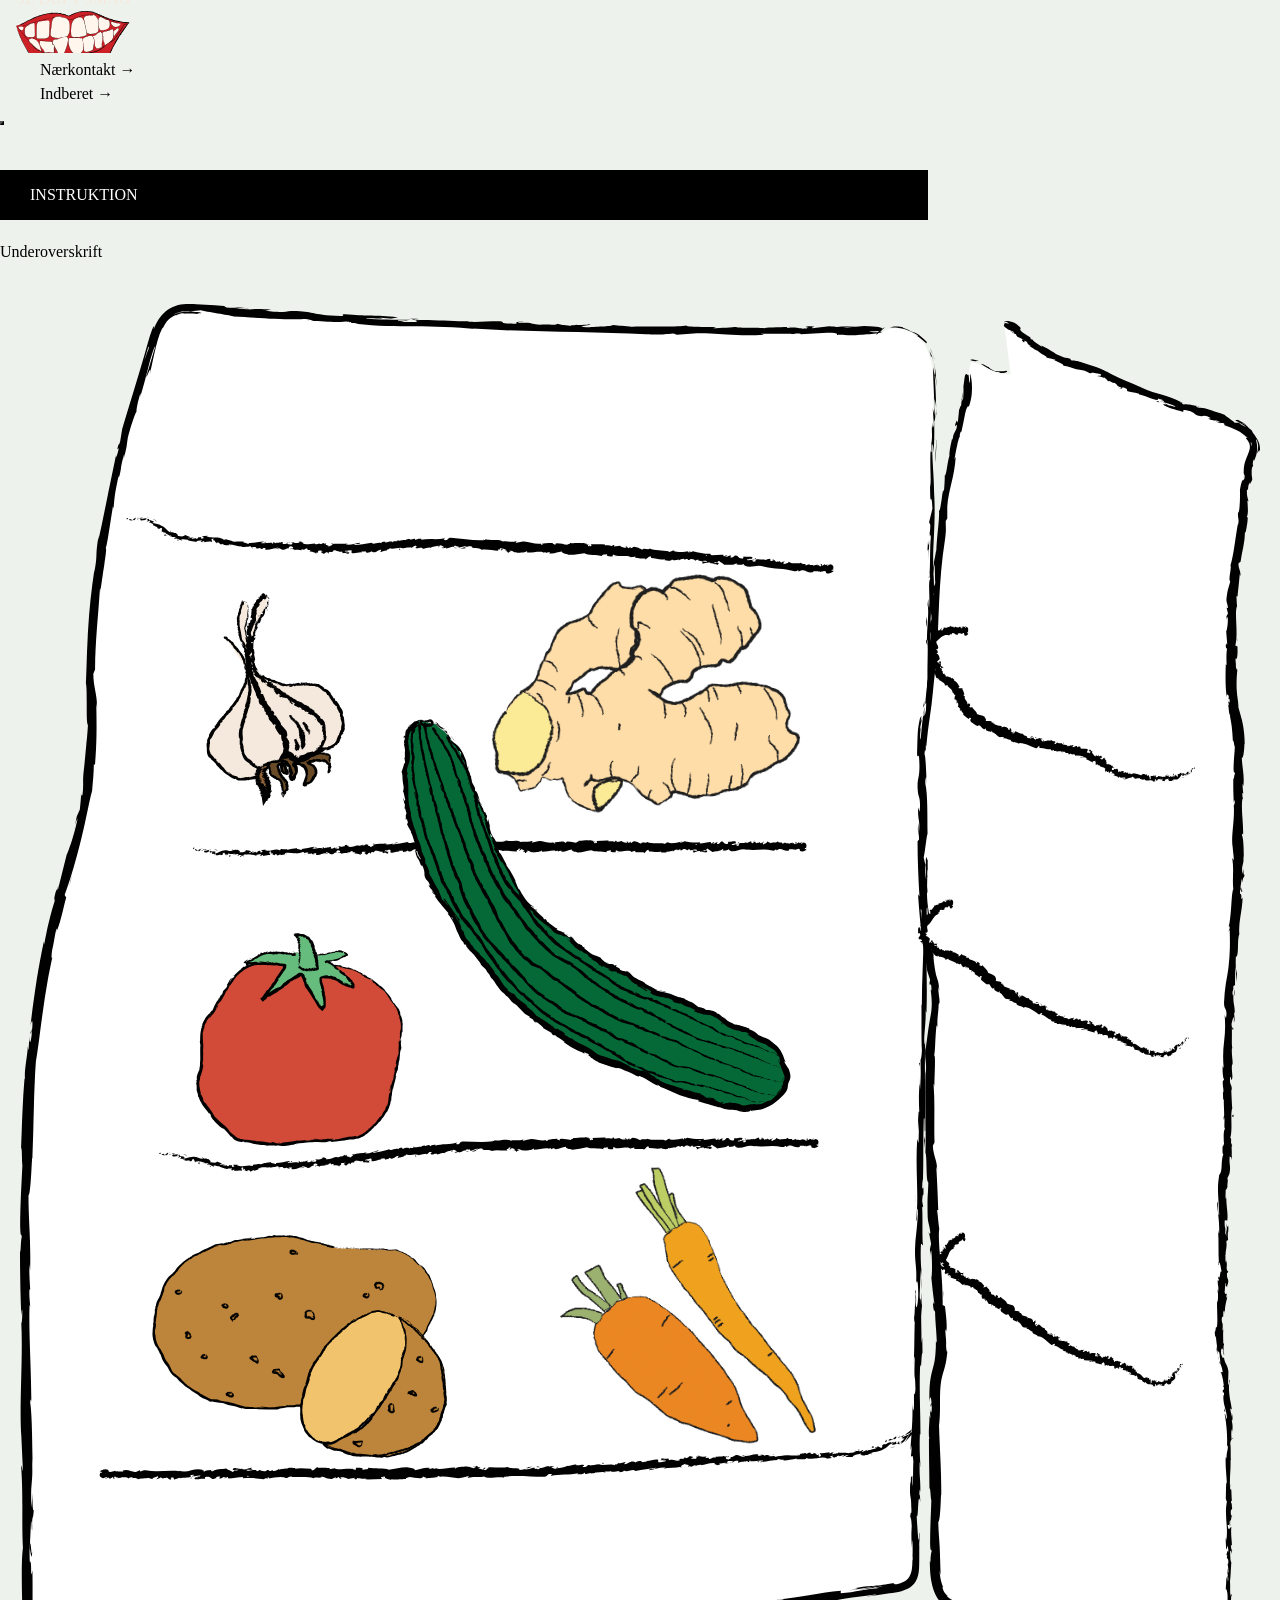
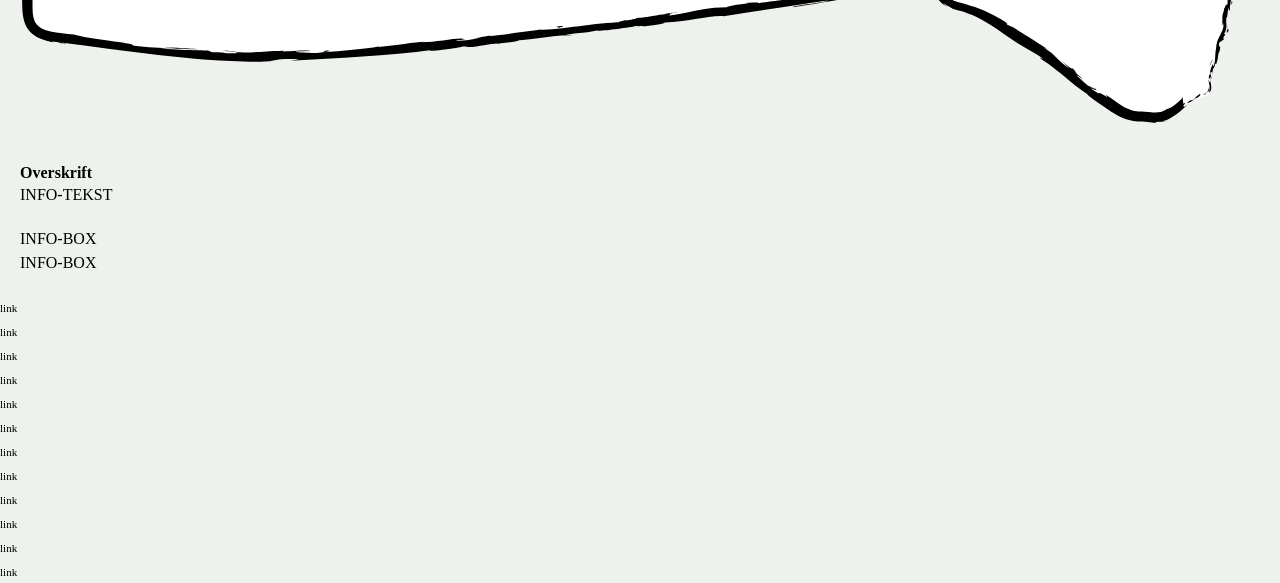
==== commit 83081fcf: "ny infografik" ====
--- a/instruction.html
+++ b/instruction.html
@@ -1280,3689 +1280,3111 @@
       <h1>INSTRUKTION</h1>
       <p>Underoverskrift</p>
       <section class="info-graphic">
-        <svg id="Layer_2" data-name="Layer 2" xmlns="http://www.w3.org/2000/svg" xmlns:xlink="http://www.w3.org/1999/xlink" viewBox="0 0 957.83 1050.48">
-          <g id="kartoffel">
+        <svg id="Layer_2" data-name="Layer 2" xmlns="http://www.w3.org/2000/svg" xmlns:xlink="http://www.w3.org/1999/xlink" viewBox="0 0 892.46 1021.17">
+          <g id="koler">
+            <g>
+              <g>
+                <path
+                  d="M620.15,19.19c-163.97,3.58-328.12-1.65-491.53-15.64-6.52-.56-13.44-1.05-19.23,1.99-8.14,4.28-11.44,14.02-14.01,22.84-21.27,72.85-42.7,146.72-44.47,222.59-.75,31.99,2.01,64.17-2.23,95.88-3.87,28.97-13.49,56.81-20.88,85.1C4.12,522.54,3.42,617.35,3.64,710.99c.18,75.2.86,150.4,2.04,225.59.08,5.17.28,10.69,3.28,14.89,4.03,5.64,11.67,7.04,18.53,8,34.94,4.88,69.92,9.76,105.14,11.83,72.95,4.27,146.01-3.62,218.6-12.05,92.18-10.7,184.25-22.29,276.21-34.76,4.98-.68,10.47-1.63,13.61-5.55,2.71-3.38,2.91-8.07,3-12.4,5.43-280.63,9.85-561.27,13.25-841.93.15-12.58.05-26.05-7.01-36.47-7.06-10.41-23.92-14.99-32.23-5.54"
+                  fill="#fff"
+                />
+                <g>
+                  <path d="M616.55,21.27c-.43.69-.39.95.12.63.23-.16.66-.48,1.22-.97.28-.24.59-.53.94-.86.38-.3.83-.6,1.31-.96l.57-.7c.21-.21.43-.41.65-.61.45-.4.9-.84,1.39-1.23-2.39,1.1-4.51,2.73-6.2,4.7Z" fill="#010101" />
+                  <path
+                    d="M645.2,22.61c2.22,1.39,4.4,3.28,5.75,4.56,1.33,1.26,2.05,1.67,1.49-.11-2.02-2.05-3.3-3.19-4.72-4.24-.72-.51-1.42-1.05-2.36-1.51-.46-.24-.94-.51-1.5-.74-.57-.22-1.19-.44-1.87-.67-4.02-2.07-7.36-2.95-6.51-3.19-.41-.06-1.06-.15-1.85-.26-.39-.06-.82-.14-1.27-.19-.45-.03-.93-.05-1.41-.08-.96-.1-1.96.04-2.87.13-.9.11-1.7.42-2.29.67,6.08-.64,13.45,1.03,20.07,5.31,1.13,1.28-.24.37-.67.33Z"
+                    fill="#010101"
+                  />
+                  <path d="M649.83,450.65l.16-2.78c-.08.76-.13,1.71-.16,2.78Z" fill="#010101" />
+                  <path d="M645.08,717.87c0-2.03-.08-2.89-.17-2.99.04,1.89.07,3.44.17,2.99Z" fill="#010101" />
+                  <path d="M643.27,763.47c.04-.98.07-1.8.11-2.69-.11,1.02-.17,2.06-.11,2.69Z" fill="#010101" />
+                  <path d="M649.83,450.65l-.42,7.13c.32.5.3-3.66.42-7.13Z" fill="#010101" />
+                  <path d="M659.62,78.86c-.02-1.5-.1-2.74-.2-3.88.02,1.23.03,2.42.05,3.64.05.07.1.12.15.24Z" fill="#010101" />
+                  <path d="M650.88,332.83l.03-2.17c-.1-.64-.23-1.24-.38-1.81l.34,3.98Z" fill="#010101" />
+                  <path d="M652.15,242.42c-.07,2.04.76,2.77,1.12,3.56-.33-1.16-.47-2.67-.51-4.47-.16-.04-.36.23-.61.91Z" fill="#010101" />
+                  <path d="M655.89,99.08l-.08-2.55c.02.66.05,1.78.08,2.55Z" fill="#010101" />
+                  <path d="M649.68,397.54c-.13.15-.24.47-.31.82.11,0,.21-.32.31-.82Z" fill="#010101" />
+                  <path d="M515.35,16.29c-.07.06.03.1,0,.15.53-.08.69-.14,0-.15Z" fill="#010101" />
+                  <path d="M620.15,19.4l-1.45.07c-.15.16-.31.32-.3.48l1.76-.55Z" fill="#010101" />
+                  <path d="M640.88,846.95c0-.16.01-.22.02-.37-.06-2.2-.06-.95-.02.37Z" fill="#010101" />
+                  <path d="M8.81,897.17c-.67,8.69-1.1-14.12-1.81-1.03.32-1.22,1.42,11.86,1.81,1.03Z" fill="#010101" />
+                  <path d="M659.48,81.2c-.02,1.22-.03,2.46-.05,3.71.05-1.69.07-2.82.05-3.71Z" fill="#010101" />
+                  <path d="M7,896.14h0s-.07,1.35-.07,1.35c.03-.56.05-.87.07-1.35Z" fill="#010101" />
+                  <path d="M523.05,934.63c.41.1,1.18.11,1.99.12-.08-.08-.53-.13-1.99-.12Z" fill="#010101" />
+                  <path d="M641.81,896.05l-.17,3.54c.1-1.4.14-2.55.17-3.54Z" fill="#010101" />
+                  <path d="M449.36,945.09c-1.92.17-2.59.14-5.19.57.25.01.49.01.81,0,.93-.23,2.18-.44,4.38-.57Z" fill="#010101" />
+                  <path d="M372.46,954.34c.41.02.96,0,1.44,0,.76-.1,1.65-.22,2.43-.33l-3.87.33Z" fill="#010101" />
+                  <path d="M280.2,10.44c1.68.33,2.72.65,3.53.94-1.16-.66,10.21-.3-3.53-.94Z" fill="#010101" />
+                  <path d="M659.15,78.9c.21.46.3,1.12.33,2.31,0-.89,0-1.74,0-2.58-.12-.23-.24-.28-.32.27Z" fill="#010101" />
+                  <path d="M447.05,952.07l-12.24,1.37c3.43-.33,7.87-.84,12.24-1.37Z" fill="#010101" />
+                  <path d="M38.89,378.56l.57-2.75c-.27,1.04-.48,2.02-.57,2.75Z" fill="#010101" />
+                  <path d="M398.55,957.95c-2.22-.04-4.55.07-6.95.24-.5.13-1.07.25-1.39.39l8.35-.63Z" fill="#010101" />
+                  <path d="M283.76,11.39s-.03,0-.03,0c0,0,0,0,.03,0Z" fill="#010101" />
+                  <path
+                    d="M364.77,12.83c-11.71-.44-5.54.89-8.04,1.44-13.99-.18-6.44-1.04-11.18-1.78-8.74-.05-15.47.67-21.98.36-.48-.2-1.74-.32-.25-.49-9.27.54-27.38-1.23-38.18-.63-.79-.14-1.19-.25-1.39-.34,1.71.64,1.95,1.22,1.57,1.6-5.25-.23-9.78.17-11.71-.65,3.22.2,3.5-.08,5.02-.22h-5.52c-4.89-1.3,7.53.07,7.57-.7-10.74-.26-23.28-.07-31.48-.85-1.66-1.08,19.23.73,8.32-.78l12.69,1.09c-9.62-2.14,7.72.54-1.11-1.67-8.35-.61-13.04-.74-17.71-.87-4.68-.16-9.35-.32-17.67-.99-3.79.33,1.19.91-2.6,1.25-11.89-.21-16.51-1.2-20.35-2.06-3.84-.86-6.89-1.63-15.65-1.55-4.56.38-6.4,1.53-18.75-.09l4.31-.83c-16.16-1.35-9.36.99-26.23-1.13,3.04-.18,12.74.61,10.3.29-10.9-1.74-7.81.03-16.24-.65l-1.66-1.16c-4.3-.31-8.72-.6-13.22-.88-2.26-.13-4.54-.27-6.85-.41-2.34-.12-4.77-.2-7.28-.06-2.5.14-5.1.51-7.66,1.33-2.55.83-5.05,2.15-7.12,3.92-2.09,1.75-3.79,3.85-5.17,6.04-1.39,2.2-2.48,4.51-3.41,6.84.06-.57.38-1.68.42-2.13.05-.44-.28-.23-1.34,1.91-1.16,3-2.06,6.04-2.92,9.07-.86,2.99-1.72,6.01-2.59,9.05-1.77,6.07-3.59,12.23-5.45,18.34-3.67,12.25-7.44,24.37-10.72,35.57-.48,2.95-.99,5.89-1.44,8.84-.53,2-1.35,3.63-.95,1.41-2.6,8.73.42.6-.34,4.92-1.24,5.02-2.2,6.5-1.64,3.25-1.62,7.87-3.92,19.08-6.25,30.39-2.27,11.32-4.59,22.74-6.5,31l.31-3.3c-1.3,6.47-1.51,10.22-1.71,13.83-.15,3.63-.33,7.11-1.65,13.1l.19-2.34c-2.17,14.15-3.75,29.16-4.56,43.38-.15,1.77-.21,3.54-.28,5.29-.08,1.75-.15,3.48-.23,5.19-.17,3.43-.34,6.77-.42,10.02-.21,6.49-.39,12.56-.66,18.02.64,2.07.6,9.13.6,15.89.01,6.76,0,13.21.88,14.12-.46,8.11-.85,10.98-1.21,14.68-.21,1.84-.36,3.9-.66,6.9-.28,3-.61,6.95-1.29,12.55-.3,3-.31,5.25-.29,7.7.02,1.23,0,2.49-.07,3.92-.08,1.43-.18,3.02-.46,4.87l-.94.03c-.23,3.38-.55,6.77-.91,10.16-.74,1.69-1.44,3.39-2.22,5.06-.44,2.3-.88,4.6-1.37,6.9.73-2.71,1.76-5.71,1.93-5.23-1.98,10.84-7.34,25.87-7.87,26l-6.37,25.48c-.21-.66.85-4.95,1.57-8.36-2.87,13.78-1.66,2.18-4.2,14.86.65-1.62.29,1.05.4,1.38-1.08,3.04-2.44,8.14-3.88,13.78-.35,1.41-.71,2.86-1.07,4.32-.31,1.47-.62,2.95-.93,4.42-.6,2.94-1.18,5.83-1.69,8.49l-.19-2.17c-4.2,19.15-7.26,40.65-9.86,62.44.57-3.9,1.14-5.35,1.43-5.04.27.31.32,2.39.02,5.59l-1.26,2.44c.13,4.19,1.12-6.63.9,1.92-1.03,8.12-1.72,5.35-1.51.64-.25,3.31-.55,6.62-.75,9.94-.34.55-.29-1.79-.58-2.43.09,2.06-.54,6.32-1.15,10.81-.3,2.25-.6,4.55-.79,6.66-.17,2.12-.2,4.04-.06,5.54l-.33.54c-.4,5.47-.78,10.19-1,14.47-.21,4.29-.4,8.14-.58,11.86-.2,3.72-.28,7.32-.42,11.1-.14,3.78-.28,7.74-.44,12.2.83.38.42,7.34.93,12.67-.33,6.54-.67,13.44-1.04,20.67-.27,7.23-.57,14.81-.57,22.69.35,11.08.69,3.24,1.16,8.22-.8.81-.74,16.55-1.28,8.39.04,9.46.08,15.5.19,22.16.09,6.66.32,13.95.74,25.9.29-2.6.4-5.51.68-4,.17,4.34-.23,9.87-.61,9.25l-.09-1.14c1.4,26.83-1.68,61.95.12,83.31l-.09-1.2,1.03,22.15c-.04,10.2-.63-6.11-1.04,1.44,1.5,23.89.16,37.77,1.19,57.45-1.06,7.63-.9,21.15-.63,35.34.1,3.57.06,7.03.36,10.92.17,1.93.44,3.93,1.01,5.95.55,2.01,1.42,4.05,2.67,5.87,1.24,1.81,2.81,3.34,4.45,4.52,1.65,1.19,3.35,2.06,4.99,2.74,3.3,1.37,6.34,2.06,8.98,2.69l-1.15-.74c2.81.23,4.4.49,5.79.85,1.4.35,2.61.76,4.54,1.09-.49-.49-5.65-1.27-2.34-1.1,22.35,2.79,45.37,6.16,68.69,8.86,11.66,1.32,23.39,2.54,35.13,3.33,5.87.37,11.73.8,17.58,1,2.92.12,5.84.27,8.76.35,2.92.06,5.82.13,8.73.19,4.25.1,6.97-.1,9-.34,2.03-.25,3.37-.56,4.85-.85,2.96-.54,6.45-1.04,17.14-.65l-6.04,1.13c34.17-1.95,69.86-3.59,103-8-1.96.43-1.98.73-5.23,1.05,7.1.05,25.96-2.68,26-3.29,5.18-.5,1.26.4,4.47.34,7.08-.36,17.54-2.9,21.35-2.63.65.04-1.95.46-3.23.66,4.54-.87,21.33-2.38,16.85-2.7,12.48-1.05,23.75-3.15,33.72-3.85,6.36-1.69,21.34-2.1,23.23-3.65-.73,1.46,21.92-1.55,29.71-3.15-2.58.73,6.88-.42,3.87.52,8.97-1.12,17.15-2.39,15.5-2.89,16.72-.43,33.03-5.45,42.59-4.56,26.53-4.11,51.1-7.8,74.99-11.28-.68,1.46-26.44,3.62-25.23,4.89,22.64-3.52,35.58-6.41,58.13-9.11,5.85-.6-3.23,1.03-5.17,1.52,5.65-.9,11.22-1.72,16.7-2.48,2.7-.39,5.58-.71,8.54-1.52,1.48-.41,2.98-.94,4.45-1.71,1.47-.76,2.9-1.81,4.08-3.11,1.19-1.3,2.12-2.84,2.72-4.39.61-1.55.96-3.1,1.17-4.58.41-2.98.36-5.7.39-8.28.03-5.22.02-10.37-.09-15.47.13.06.23,2.26.3,4.33.02-4.01.35-9.33-.28-8.88l.1,3.91c-.99,6.39-1.61-15.96-2.07-16.69,1.66,6.84.76-20.1,2.82-9.24-.07-2.64-.31-5.96-.73-5.36.18-3.91.44-5.15.85-1.17-.11-14.37-.84-9.28-.62-22.3.3.05.37,2.68.7,4.03-.48-6.6-.95-13.23-.53-24.23.17.66.42-.61.37,2.67.21-18.9-1.04-32.23-.15-52.95,1.2,6.14.54-7.04,1.67-8.12l-.16-11.15-.61,4.46c.17-9.76-.51-18.4,0-26.79l.35,7.26.08-18.3-.59,10.35c-.42-9.89-1.43,1.03-.92-11.96.07,2.64.17-9.77.91-14.84v.03c-.28-4.84-.57-9.81-.18-17.03.39-1.87,1.21,1.53,1.47.31-.86-4.78.1-22.87-.8-28.92.2,2.02.79,2.13.92,1.47l-.7-4.01c.31-4.52.44-5.18.9-4.44.35-13.6-1.49,4.3-.62-11.84.04,1.27.17.66.24,3.31.57-16.21.01-31.34.62-46.23,1.2-4.38.07,13.02,1.1,8.01.13-21.49-.65-44.51-.06-65.29l-.19,3.87c-1.55-2.91,1.03-15.47.45-26,.08,2.58.83,3.39.66,2.69.48-14.23.07-29.12-.09-50.7l.37,2.68c.5-8.38.56-22.09.89-31.15-.37-2.7-.22-7.88-.86-4.74,2.77-27.91-.41-53.32,1.92-78.09-.04,2.96.25,7.07.29,4.71l-.04-21.13c-.72,1.66-.46,2.76-1.07,7.19-.37-2.68-.59-8.64-.51-13.88.31,9.5,1.11-.07,1.57-4.16-.22.69-.44-.72-.66-.38,1.41-11.02-1.37-1.87-.3-16.92l.35.8c-.1-5.64-.5-10.84-.3-16.92.84-2.51.28,6.01.93,6.4.09-8.54-1.25-16.87-.33-24.59.17,3.63.09,8.85.25,12.47,1.07-8.4.85-9.38,1.1-15.63l-.03.62.65-14.45-.31,3.68c-1.92-10.71-.04-21.76-1.18-36.18,1.08,14.01.71,2.32,1.61,3.41.31-3.67.68-9.26.91-7.66-.63-6.81.76-11.35-.16-20.96.3-.43.14-7.28.85-5.73-.09-8.85-.54,2.08-.9,1.33-.78-13.65,1.72-32.03.65-51.66-.3-16.92-1.24-20.06-1.48-35.76.55-5.29,1,4.35,1,4.35.57-8.54.59-14.97.38-23.02.23,1.63.47-.04.84-2.49.03-6.46-1-4.33-.43-12.85.3,1.47.8,3.35,1.07,6.47-.08-3.81-.21-7.59-.37-11.42-.17-3.83-.36-7.72-.73-11.7.17-1.07.48.12.72,1.94.26,1.82.43,4.26.6,5.66-.13-4.47-.42-10.35-1.46-15.39-.94-5.06-2.79-9.12-3.67-10.25.62,1.85,1.17,3.71,1.54,5.6-.41-1.59-.44-2.03-.14-1.81.29.22.78,1.14,1.14,2.32,1.23,3.75,1.44,6.59,1.46,8.47,0,1.89-.26,2.87-.39,3.09-.17-1.88-.43-3.76-.73-5.64-.24,1.51-.18,3.64-.1,6.21.11,2.56.23,5.56.37,8.72.23,6.34.55,13.36.43,19.01l-1.17-4.73.85,11.6c-.36,2.46-1.09,4.14-1.19-1.44-.74,8.09.33,7.18-.47,14.13-.12.77-.17.42-.21-.29l.25,7.92c-.24-1.55-.9,1.31-.64-3.56-.94,14.2.58,22.92-.45,28.26l-.06-1.19c.11,19.72.89,1.92,1.73,16.72l-2.42,9.92.89,1.95c-.07,2.03-.2,6.06-.55,5.31.51,7.58.42-1.29.94,3.12-.99,9.78-.03,27-1.53,29.18.64,3.52.68-9.35,1,1.1-1.62,2.96.08,12.08-.78,21.02-.77-2.76-.21-11.22-1.07-2.28,1.28,5.41-.57,17.41-.43,24.96,1.08.37.2,16.41.36,29.07-.35-.81-.97,23.81-1.55,35.58l-.18-.35c1.07,2.29.67,14.44.76,23.29-.65-.36-.89-1.95-1.11-6.75l-.13,8.31c.32,1.97.47,4.56.51,9.96l-.79-2.1c-.13,11.07.62,22.3-.15,36.53.76.81,2.32-11.29,2.59,3.77-.42.55-1.14,1.1-1.25-2.84.03,1.29.27,4.61.05,7.2l-.6-6.02c-.41,6.48.53,3.4.38,8.58-.59-.11-.48,3.83-.94,3.08-.04-1.32.32-4.52.11-6.51-.2,5.84-.66,12.9-1.15,15.23.34-.5.8.01.81,4.29-.13,11.07-.77,3.78-1.18,10.23.37,2.69-.17,9.74.71,9.94-.06,3.24-.48,3.83-.74,5.08.3,5.73-.31,26.75.73,20.31l.09-1.47c0,.27.02.6.02.94v-.05s0,.05,0,.05c.59,18.78-1.11,38.98-1.03,57.62l-.3-.03c.16,11.12-.19,24.75.32,32.7-.05,3.29-.66,7.75-.99,6.34.09,8.5.41,9.46-.28,21.73-.38-8.55-.5,2.94-.24-8.76-.43,11.04-.94,13.53-.32,25.4-.7-4.05-1.09,8.3-.94,13.55l.66-7.73c.02,5.9-.13,11.06-.28,16.31l-.95-2.85c-1.57,22.58,1.42,40.79-.88,57.95.6,5.99.68-12.26,1.42-6.9-.3,10.39-1.9,21.2-1.96,24.45-.78,14.23,1.25,13.31.64,28.2.39-1.9,1.36-3.68,1.52,7.46-.3,10.4-1.69,12.76-1.88,6.19,0-2.49.14-3.7.26-3.59-.08-3.36-.16-7.78-.61-3.66l.33,1.36c-.44,5.15-.63,19.47-1.16,16.09.22,7.87.53,3.37.81-2.45-.73,13.33-.34,20.84-.91,34.57.23-2.18.68-4.18.64-2.01-.76,20.13.54,8.88.48,22.53-.66,7.74-1.25-2.8-1.01,10.94-.5,8.38-.97,1.76-1.21-1.58.49,12.53-.82,23.38-1.06,30.53l-.18-6.6c.11,3.95.05,7.17,0,10.46l.77-3.75c-.18,3.87-.24,7.15-.53,7.07.4,4,1.23-3.03,1.75,4.9-.44,5.15.14,15.72-.83,17.49.58-16.23-.98,1.78-.91-11.97.07,2.65.02,5.88-.17,9.77-.11.58-.19-.55-.22-1.61-1.09,15.52.96,7.16.68,23.26-.5-2.05-1.07,3.71-1,6.34.11-6.49.94-3.09,1.25,2.87-.58,10.31.13,11.22,0,16.63l.29-6.17c.5,2.1.35,7.26.4,14.46-.42.61-.18-6.54-.41-3.98.2,2,.23,4.13.15,6.37-.08,2.21-.3,4.48-.91,6.58-.62,2.11-1.65,3.89-3.24,5.14-1.59,1.28-3.78,2.14-6.26,2.87-2.39.32-2.59.04-2.66-.17-.09-.23-.06-.44-2.26-.25-12.28,2.35-13.49,1.09-26.42,3.4,3.84.21,4.48-.05-4.59,1.86l21.31-3.37-13.58,2.88c6.45-.85,13.56-2.28,17.44-2.68-6.46,1.46-5.81,1.19-2.64,1.37-8.97.13-17.42,2.97-27.73,3.62l.08-1.8c-15.45,1.25-27.15,4.52-47.14,6.66l6.45-.53c-2.58,1.05-12.3,1.7-18.72,2.81.52-.67-3.54-.36-6.34-.37.39.4-14.6,1.82-16.26,3.23l-9,.35c-16.14,1.72-18.17,3.99-33.68,5.72,4.59-1.22-2.5-.76,7.81-2.51-5.17.64-9.83,1.11-9.86,1.52-3.07,0-14.24,2.57-19.06,2.59-2.15.53-2.79,1.23-8.6,1.89-.65-.04-.01-.29-.01-.29.01.29-9.04,1.5-3.89,1.53-16.15.12-44.52,5.51-58.59,5.55-11.27,1.53-24.85,3.3-35.1,4.52.64-.25,0-.3,1.94-.46-14.21,1.06-8.5,2.7-24.67,3.86-8.33-.05,8.49-1.45,3.33-1.25-2.44-1.69-19.4,2.4-30.36,2.31l2.61-.37c-8.34.17-20.14,2.71-33.71,3.66,0,0,.64-.23.06-.3-9.19,1.73-26.74,3.35-39.8,4.17,4.03-.97,5.92-.7,3.4-1.35-5.85.39,1.78,1.2-9.91,1.92-3.82-.28-12.28-.31-13.42-1.15,3.68-.07,7.35-.28,11.02-.42-2.84-.44-6.41-.26-9.99-.06-3.58.2-7.19.51-10.09.48l.73-.48c-16.88.34-17.12,1.57-35.29,1.1l1.87.41c-9.97.87-8.3-.84-18.24-.47l-2.93-1.33c-3.28,0-9.02-.09-15.41-.29-6.39-.22-13.43-.58-19.3-1.06,6.72-.18,20.45.55,28.97.54-3.24-.21-8.74-.57-13.85-.9-5.11-.32-9.85-.6-11.56-.47,2.62.15,5.93.14,8.48.56-8.01.25-18.52-.34-31.39-1.88,1.27-1-7.09-2.13-16.9-3.49-9.81-1.35-21.08-2.93-25.61-4.45-2.85-.29-5.7-.61-8.54-.96-2.87-.36-5.63-.68-8.27-1.28-2.62-.58-5.12-1.42-7.16-2.71-2.06-1.28-3.54-2.98-4.42-5.17-1.8-4.39-1.27-10.55-1.33-16.8.02-6.23.02-12.66-.08-19.34-1.7,9.51-.12-7.8-1.94-6.14-.17-6.22-.17-8.6-.05-9.16l.92-18.88c.49-4.48.46,5.92.86,5.34.02-13.63.73-5.73,1.13-14.75-.64,1.86-.98-4.73-.8-12.5l-.75,10.95c-1.15-19.04,1.39-16.48.25-35.67l.63,6.07c-.43-9.85-.32-36.35-1.88-45.99.2-1.74.68-4.05.85.29,0-23.55-2.04-52.41-1.3-70.72l.46,1.78c-.16-4.39-.93-7.65-.49-13.15.19.28.45,1.77.47-.27-.15-2.32-.81-11.67-.54-17.49l.5,4.97c.6-22.96-1.15-35.23-1.18-54.48.65.03,1.19-4.46,1.61-10.08.21-2.81.39-5.91.55-8.86.17-2.95.34-5.76.47-8.01l.18.32c.22-6.66.42-12.83.61-18.71.07-2.94.13-5.81.2-8.64.08-2.83.16-5.61.24-8.38.07-2.77.14-5.53.21-8.29.11-2.77.22-5.54.33-8.36.12-2.82.25-5.68.37-8.6.15-2.92.38-5.91.59-8.99.73-3.78,1.35-8.91,2.2-14.82.81-5.91,1.58-12.64,2.62-19.63.5-3.49.96-7.07,1.51-10.64.59-3.56,1.18-7.13,1.76-10.64.3-1.75.59-3.5.88-5.21.34-1.71.68-3.4,1.01-5.05.67-3.31,1.34-6.5,2-9.5-.46,1.82-.69,1.62-.71.43-.02-1.2.12-3.4.54-5.54,1.47-5.58,2.45-15.81,3.44-14.64l-.45,2.01c.99-2.01,2.23-5.87,3.39-10.38.59-2.25,1.18-4.66,1.76-7.07.58-2.41,1.24-4.79,1.83-7.03l-1.12-1.89c4.28-11.4,8.66-26.73,12.11-40.98,1.72-7.12,3.2-13.96,4.42-19.84,1.21-5.88,2.26-10.79,3.23-14.06.26-2.97.55-6.3.84-9.62.23-3.32.44-6.63.43-9.58l.82.38c.68-8.22.93-14.38,1.07-21.02.12-6.63.07-13.74-.16-23.81l.65,4.1c-.07-11.37-2.66-14.3-2.76-24.75l1.26-3.14c-.02-9.85.61-19.72,1.32-29.54.75-9.83,1.64-19.6,2.25-29.32.14.34.44.96.09,4.12.62-4.59,1.83-13.45,3.01-20.73,1.03-7.3,1.89-13.04.73-11.53.6-.02,1.43-5.02,2.44-11.33.52-3.15,1.06-6.63,1.56-9.98.5-3.35,1.07-6.56,1.49-9.2l.47,1.8c.81-9.02.62-9.36,3.16-21.69.81-2.87,1.24-2.39.14,1.42,1.34-4.78,1.65-6.7,1.97-8.88.35-2.18.69-4.63,2.42-10.41l-.59,4.48c2.6-9.89,2.13-9.16,2.93-14.78,1.33-6.3,5.26-18.68,6.42-19.93-.07-1.45.81-7.02,2.69-12.76.5-.7.07,1.46-.15,2.54,5.21-16.3,6.1-24.72,10.17-35.8.33-.16.68-.86,1.04-1.77-3.83,13.05-6.91,23.56-6.68,22.55.74.21,3.92-10.3,2.52-1.61.94-4.31,2.16-10.18,3.57-16.23,1.42-6.09,2.86-12.29,5.23-16.69.28-.4.56-.78.82-1.05l-.38.95c1.07-2,2.06-3.69,3.1-5.18,2-2.18,3.46-3.22,5.85-4.37.3.03,1.03-.18,2.08-.44,1.06-.25,2.46-.53,4.06-.68,3.2-.32,7.22-.07,9.92.17-.39-.88,6.75-.15.12-1.4.86.15-1.06-.03-4.57-.17-.79-.01-1.72-.01-2.23.04.1-.03.22-.05.35-.07-3.38.02-7.84.27-11.72,2.7,2.88-2.34,7.15-3.62,12.95-2.94,2.72-.46,5.86-.7,7.62-.83,7.37,1.79,21.73,3.61,23.68,4.49,16.72.85,39.35,2.71,49.96,1.81,4.76.12,5.43.83,7.18,1.2-2.75-.03-6.01-.28-7.51-.15,4.76.12,11.79.57,17.93.86,6.14.25,11.38.36,12.55-.12,11.94,1.24-6.79.6,9.67,1.44l-2.24.2c32.27,3.69,52.76.2,88.55,3.97-2.48-.24-3.72-.36-4.22-.57,40.9,2.75,84.39,2.05,124.78,4.24,11.49.48,12.74-.17,19.76-.65l2.48.93,12-.94c4.25-.16,8.22-.08,12.11.1,3.89.16,7.71.42,11.68.66,7.92.46,16.42.93,27.18.13l-2.78-.6c7.73.08,24.48-.48,23.2.23.79-.12,2.53-.64,5.55-.37l.24.47,18.98-1.04c14.72.14-2.28,1.97,19.21,1.68,7.99-.33,22.71-1.8,19.71-2.06-3.22.04-8.24-.14-8.49-.61l7.3-.38c1.29-1.42,6.87-2.96-11.06-3.6l-12.46,1.08-4.03-.6,10.5-.24c-5.97-.53-9.74.12-13.96.56-1.01-.35-2.76-.58-5.24-.68l-12.24,1.48c-1.49-.53,5.48-1.15-2.74-1.35-5.73.69,5.52,1.16-3.98,1.68-5.98-.56-4.24-1.1-11.24-.52-.99-.35.5-.59,3.27-.76-6.24.46-16.51.27-19.72,1.02-6.22-.72-21.06.22-20.45-1.1-1.96.31-10.99,1.02-16.72,1.07,10.47-1.51-21.45-.24-18.67-1.94-3.88.66-10.88.81-18.62.76-7.74-.04-16.23-.17-23.1.13.77-.1,2.28-.31,3.49-.22-7.72-.22-9.96-.73-14.91-1.1-1.01,1.15-13.05,1.16-19.55,1.74-9.44-1.35,5.78-1.25,2.84-2.41.45.99-16.46.53-13.27,1.4-7.22-.91-6.23-.52-9.93-1.6-1.31,1.43-6.74.06-12.77.79-10.45-1.09-2.65-1.47-14.17-1.43-5.45-.64,4.79-.8,4.79-.8ZM96.38,18.35s-.02,0-.02,0c.92-2.28,1.87-4.2,2.56-5.39-.62,1.1-1.44,2.64-2.55,5.39ZM89.49,40.56c.79-2.69,1.78-6.04,2.83-9.58.51-.69.55.23-.11,2.45.16-1.26-1.51,3.9-2.71,7.13ZM117.25,6.95c-3.12.53-3.99.86-4.48.79,1.33-.49,2.98-.94,5.33-1.2.09-.04.29-.09.38-.13-.3.18-.65.35-1.24.54Z"
+                    fill="#010101"
+                  />
+                  <path d="M123.26,5.68c.51,0,.79-.01,1.45.01-.72-.12-1.4-.21-2.09-.29-.43.07-.86.16-1.24.24.63,0,1.28.01,1.88.04Z" fill="#010101" />
+                  <path d="M650.02,447.38l-.03.49c.04-.4.08-.77.14-1.02-.05.32-.07.32-.11.53Z" fill="#010101" />
+                  <polygon points="43.73 353.68 43.95 353.68 44.1 351.7 43.73 353.68" fill="#010101" />
+                  <path d="M654.91,320.66c.08-.24.16-.72.24-1.66-.06.07-.14.79-.24,1.66Z" fill="#010101" />
+                  <path d="M655.96,265.9l.42-7.74c-.22,3.35-.34,5.79-.42,7.74Z" fill="#010101" />
+                  <path d="M657.04,223.8c-.14-.53-.25-.69-.35-.83,0,.03,0,.06,0,.08l.36.75Z" fill="#010101" />
+                  <path d="M647.5,893.26c0,.57,0,1.13.01,1.63.1,3.81.08,1.22-.01-1.63Z" fill="#010101" />
+                  <path d="M648.66,694c.12,2.12.24,4.2.3,6.41.12-3.55.18-6.3-.3-6.41Z" fill="#010101" />
+                  <path d="M448.39,951.92s0,0,.02-.02c-.47.06-.89.11-1.36.17l1.34-.15Z" fill="#010101" />
+                  <path d="M648.8,709.68c.22-3.54.23-6.51.16-9.26-.1,2.91-.24,6.33-.16,9.26Z" fill="#010101" />
+                  <path d="M658.31,40.83c-.12-.7-.32-1.39-.47-2.09-.05.05-.12-.06-.19-.21.22.76.48,1.53.67,2.3Z" fill="#010101" />
+                  <path d="M657.64,38.53c-.21-.76-.52-1.5-.78-2.25.33,1.05.62,1.95.78,2.25Z" fill="#010101" />
+                  <path d="M654.82,31.68c.78,1.49,1.46,3.03,2.04,4.6-.24-.83-.62-1.74-.94-2.57-.35-.83-.77-1.55-1.1-2.03Z" fill="#010101" />
+                  <path d="M659.03,97.05l.3.64c-.06-.35-.15-.57-.3-.64Z" fill="#010101" />
+                  <path d="M658.85,113.99c.13-4.04.81-10.13.71-15.77l-.23-.53c.41,2.66-.93,12.45-.47,16.3Z" fill="#010101" />
+                  <path d="M653.96,184.64l.47-14.19c-.36,2.48-.85,5.73-.83-.72-1.25,17.88.79-3.68.36,14.91Z" fill="#010101" />
+                  <path d="M652.79,228.64c-.03-7.63-.47.08-.65-.32.22,4.84.28,6.01.65.32Z" fill="#010101" />
+                  <path d="M647.78,546.67l-.75-.78c.02,5.88.3.06.75.78Z" fill="#010101" />
+                  <polygon points="650.79 607.52 651.36 601.81 650.7 599.08 650.79 607.52" fill="#010101" />
+                  <polygon points="644.76 643.35 644.69 640.78 644.82 650.59 644.76 643.35" fill="#010101" />
+                  <path d="M386.06,951.99l1.88.73c3.93-.64,4.63-1.79-1.88-.73Z" fill="#010101" />
+                  <path d="M156.71,970.07c-2.49-.57-8.94-.98-12.94-.73,5.16.32,10.3.76,12.94.73Z" fill="#010101" />
+                  <polygon points="36.4 414.66 35.45 419.2 37.57 410.73 36.4 414.66" fill="#010101" />
+                </g>
+              </g>
+              <g>
+                <path d="M566.05,391.14c-107.69,0-215.62-2.15-323.26,1-32.7.95-65.47,3.4-98.19,3.41-7.59,0-13.27-.68-20.38-2.25" fill="#fff" />
+                <g>
+                  <path d="M124.66,391.35c-.28.2-.28.8.37.82l.65-.88-1.01.05Z" fill="#010101" />
+                  <path d="M128.48,394c.83-.34,1.81-1.03,1.49-2.01-.88.82-.99.39-1.98,1.36-.65,0-1.03-.52-.85-.86-.27.21-.92-.41-1.38.13.65.92,1.69,1.16,2.89.73.19.26-.08.47-.16.64Z" fill="#010101" />
+                  <path d="M191.1,395.7l-.41-.1c.11.06.25.09.41.1Z" fill="#010101" />
+                  <path d="M229.92,394.52c-.29.04-.41.14-.43.23.27-.08.49-.15.43-.23Z" fill="#010101" />
+                  <path d="M236.58,395.37c-.14-.03-.26-.04-.39-.05.15.09.3.13.39.05Z" fill="#010101" />
+                  <path d="M191.1,395.7l1.05.27c.06-.33-.54-.22-1.05-.27Z" fill="#010101" />
+                  <path d="M137.22,392.73c-.21.03-.4.11-.57.22.18-.03.35-.05.52-.06.01-.05.03-.1.05-.15Z" fill="#010101" />
+                  <path d="M174.01,397.18h-.32c-.09.13-.17.27-.25.42l.56-.42Z" fill="#010101" />
+                  <path d="M160.85,397.71c.3.03.38-.81.49-1.19-.16.35-.38.52-.64.59,0,.16.04.35.15.59Z" fill="#010101" />
+                  <path d="M139.92,396.32l-.38.1c.1-.03.26-.06.38-.1Z" fill="#010101" />
+                  <path d="M183.43,397.01c.03.12.08.23.13.3,0-.11-.06-.2-.13-.3Z" fill="#010101" />
+                  <path d="M550.83,387.16c-.01.06,0,.1,0,.15.08-.08.1-.14,0-.15Z" fill="#010101" />
+                  <path d="M566.05,391.36l-.21.05c-.02.16-.05.32-.05.47l.26-.52Z" fill="#010101" />
+                  <path d="M248.72,396.09s-.03,0-.05-.01c-.32.1-.14.08.05.01Z" fill="#010101" />
+                  <path d="M360.02,393.94c-1.26-.75,2.05-.98.15-1.81.18.33-1.72,1.32-.15,1.81Z" fill="#010101" />
+                  <path d="M137.54,392.86c.17,0,.35,0,.52.03-.24-.04-.4-.05-.52-.03Z" fill="#010101" />
+                  <path d="M360.17,392.14h0s-.2-.09-.2-.09c.08.04.13.06.2.09Z" fill="#010101" />
+                  <path d="M276.64,394.93c-.06-.15-.17-.26-.29-.36.01.09.08.19.29.36Z" fill="#010101" />
+                  <path d="M255.8,394.2l.52.1c-.21-.07-.37-.09-.52-.1Z" fill="#010101" />
+                  <path d="M287.42,393.54c.28.06.38.18.76.06-.04-.04-.07-.07-.12-.1-.14.12-.32.17-.64.05Z" fill="#010101" />
+                  <path d="M298.67,393.36c-.06-.06-.14-.11-.21-.17-.11.02-.24.03-.36.05l.57.12Z" fill="#010101" />
+                  <path d="M516.62,387.46c.25.24.4.5.52.76-.17-.6,1.48-.81-.52-.76Z" fill="#010101" />
+                  <path d="M137.19,393.2c.08-.21.18-.31.35-.34-.13,0-.25,0-.37.02-.04.12-.06.24.01.32Z" fill="#010101" />
+                  <path d="M287.77,386.88l1.79.1c-.5-.07-1.15-.11-1.79-.1Z" fill="#010101" />
+                  <path d="M435.85,387.15l.41-.1c-.16-.02-.3,0-.41.1Z" fill="#010101" />
+                  <path d="M294.87,386.77c.32.29.67.46,1.02.57.07-.07.16-.12.2-.22l-1.22-.35Z" fill="#010101" />
+                  <path d="M517.14,388.23h0s0,0,0,0Z" fill="#010101" />
+                  <path
+                    d="M528.93,386.27c-1.7-.03-.8,1.08-1.17,1.72-2.04.31-.94-.82-1.63-1.39-1.27.29-2.25,1.3-3.2,1.25-.07-.18-.25-.25-.04-.48-1.35.88-3.99.03-5.56,1.12-.12-.1-.17-.19-.2-.28.25.56.29,1.12.23,1.52-.76.02-1.42.69-1.71-.03.47.02.51-.27.73-.49l-.8.31c-.72-1.04,1.09-.35,1.1-1.13-1.56.33-3.39,1.19-4.58.89-.25-1.02,2.8-.33,1.21-1.24l1.85.4c-1.41-1.61,1.12.12-.17-1.61-2.43-.31-2.73.51-5.15.2-.55.56.18.84-.37,1.4-3.46,1-2.71-2.57-5.25-1.23-.66.68-.92,1.96-2.73,1.27l.62-1.15c-2.36-.13-1.35,1.65-3.82.86.44-.45,1.86-.37,1.5-.51-1.6-.92-1.14.65-2.37.64l-.25-1.02c-2.51.15-5.28.87-8.06,1.04.16-.3.63-.62-.02-.93-3.51.49-7.49-.17-10.87-.79l-1.3.87c-.3-.01-.56-.4-.23-.57-1.32-.34-.07.56-.71.9-.75.06-.99-.51-.51-.77-2.33.73-6.64,1.57-9.08.61l.48-.26c-1.91-.37-2.16,1.79-3.93.96l.34-.15c-4.14-.4-8.72.38-11.88-.97-.61,1.27-4.1-.59-4.37,1.18-2.36-.89-1.68-1.2-5.01-1.81-.89-.09-1.33,1.1-2.43,1.28l-.02-.93-1.5.96-.79-1.11-1.03.23c.41.06.87.42.81.68-1.61.41-3.93-.66-3.96-1.14l-3.82.76c.09-.37.73-.5,1.23-.73-2.04.93-.37-.98-2.23-.12.25.21-.14.55-.18.74-.93-.56-3.04-.58-4.61-.35l.3-.64c-2.83-.17-5.97.29-9.14.26,1.14.3.87,1.4-.06,1.51l-.37-.98c-.6.6.97.37-.27,1.11-1.19-.12-.79-1.11-.11-1.43l-1.44.33c-.08-.29.25-.44.34-.82-.59.61-2.49-.99-3.34.06l-.08-.29c-3.17-.02-4.61.31-7.2.36-.05.84-1.06.65-1.84,1.34-1.9-.27-4.01-.94-6.3-.87-1.61.42-.47.71-1.2,1.21-.12-.77-2.4-.7-1.22-1.25-2.75.12-3.51.15-6.99.77.38.32.8.45.58.71-.63.12-1.43-.32-1.34-.69l.17-.08c-3.9,1.16-9.01-2.23-12.11-.63l.17-.08-3.22.84c-1.48-.13.89-.58-.21-1.05-3.47,1.28-5.49-.18-8.35.69-2.22-2.26-7.86.19-10.86-1.25l.18.53c-.77.53-.94-.3-1.51-.42.08.41.84.48.36.77-6.54.66-13.52-.69-20.24-1.13-2.46-.13-1.37,2.77-4.48,1.52l.87-1c-4.94,1.23-10.13.07-14.97,1.13.29-.23.29-.53.76-.53-1.03-.71-3.79,0-3.8.59-.76-.06-.18-.53-.65-.82-1.03-.41-2.57.95-3.12.24-.09-.12.29-.24.47-.3-.67.36-3.12-.04-2.47.78-1.83-.37-3.48.42-4.94-.05-.93.94-3.12-.4-3.4.92.11-1.36-3.21-1.04-4.35-.39.38-.42-1.01-.41-.57-.98-1.31.04-2.51.31-2.27,1-2.45-1.59-4.84,1.4-6.24-.66-3.89.81-7.49,1.38-10.99,1.77.1-1.35,3.88-.21,3.7-1.63-3.32.63-5.21,1.83-8.52,1.57-.86-.17.47-.6.76-.83-3.31.63-6.44.04-9.38.85,0-.13.32-.27.62-.38-.58.06-1.36-.16-1.28.45l.56-.18c.95.87-2.27,1.92-2.36,2.4.94-1.79-2.93-.37-1.42-2.63-.38.13-.85.43-.76.84-.57-.1-.76-.34-.2-.82-2.08.39-1.32,1.02-3.21,1.06,0-.3.38-.42.56-.78-.94.6-1.89,1.21-3.5,1,.09-.18-.1-.41.38-.42-2.75.16-4.64,1.69-7.67,1.22.84-1.33-1.04-.39-1.24-1.5l-1.61.39.67.52c-1.42.03-2.65.89-3.88.57l1.04-.5-2.65.32,1.52.36c-1.41.63.21,1.41-1.69,1.17.38-.13-1.42.04-2.19-.59h0c-.69.38-1.39.78-2.45.55-.29-.35.17-1.25-.02-1.48-.65.97-3.31.4-4.14,1.44.28-.25.27-.83.17-.95l-.55.79c-.67-.21-.77-.33-.68-.8-1.98-.05.69,1.39-1.68.88.18-.07.09-.18.47-.31-2.37-.21-4.53.69-6.71.41-.69-1.1,1.88-.36,1.1-1.28-3.11.35-6.4,1.65-9.43,1.52l.57.1c-.34,1.61-2.28-.68-3.78.14.37-.13.45-.9.36-.72-2.08-.16-4.21.59-7.32,1.22l.37-.43c-1.23-.31-3.22-.07-4.54-.2-.37.43-1.13.39-.65.96-4.15-2.16-7.69,1.56-11.36-.25.43-.02,1.01-.4.67-.38l-3.05.48c.27.68.42.41,1.08.92-.37.42-1.23.77-1.99.79,1.36-.5-.05-1.11-.66-1.48.11.21-.09.45-.03.66-1.64-1.18-.22,1.4-2.44.64l.1-.37c-.81.21-1.55.71-2.44.63-.39-.79.86-.4.9-1.06-1.24.08-2.4,1.59-3.55.82.52-.24,1.28-.26,1.8-.5-1.25-.91-1.38-.67-2.29-.79l.09.02-2.11-.37.54.24c-1.5,2.12-3.15.45-5.21,1.86,2.01-1.34.32-.76.46-1.67-.54-.24-1.35-.51-1.13-.77-.97.75-1.65-.56-3.03.53-.07-.29-1.06-.01-.84-.75-1.28.25.31.51.21.87-1.97,1.03-4.65-1.17-7.49.22-2.44.57-2.89,1.56-5.19,1.97-.75-.5.66-1.04.66-1.04-1.22-.47-2.13-.44-3.31-.18.25-.24.02-.47-.3-.82-.92,0-.7,1.02-1.88.48.24-.31.55-.8,1.02-1.09-1.09.18-2.21.61-3.37.73-.23-.54.77-.69,1.2-.97-1.27.1-3.28.03-3.8.76l.76.41c-.47-.03-.13-.72.23-.82,1.16-.47,1.51.49,1.53.79l-.82.08c.6,1.83,3.27.13,4.85.34l-.78,1.19,1.75-.91c.33.34.54,1.06-.29,1.19,1.15.68,1.07-.38,2.05.35.11.11.05.17-.05.21l1.17-.33c-.24.26.17.89-.54.68,2.08.79,3.38-.87,4.15.08l-.17.08c2.87-.43.28-.92,2.42-2l1.46,2.25.28-.92c.3.03.88.1.78.46,1.1-.63-.19-.4.44-.99,1.43.83,3.92-.44,4.26,1.02.5-.7-1.37-.52.14-1.02.46,1.56,1.75-.29,3.06.41-.38.82-1.63.41-.31,1.11.76-1.38,2.54.25,3.63-.04.03-1.09,2.38-.5,4.21-.92-.11.37,3.48.51,5.21.85l-.04.18c.3-1.11,2.07-.96,3.35-1.23-.03.66-.25.93-.94,1.25l1.21-.04c.27-.36.64-.56,1.42-.71l-.28.83c1.61-.1,3.21-1.09,5.3-.61.09-.77-1.73-2.08.44-2.67.1.41.21,1.12-.36,1.31.19-.06.66-.37,1.04-.21l-.85.73c.95.27.47-.6,1.23-.57,0,.59.57.4.48.87-.19.06-.67-.22-.95.03.85.07,1.89.38,2.25.82-.09-.33-.03-.8.59-.9,1.61-.11.58.69,1.53.95.37-.43,1.42-.04,1.41-.93.47-.01.58.39.77.63.82-.43,3.88-.28,2.9-1.18l-.22-.05s.09-.02.13-.04h0s0,0,0,0c2.69-1,5.69.25,8.37-.25v.3c1.61-.41,3.59-.37,4.72-1.06.48-.02,1.15.49.96.85,1.22-.28,1.35-.62,3.15-.21-1.22.57.45.44-1.25.44,1.61.18,2,.64,3.68-.25-.55.79,1.25.9,2,.64l-1.15-.49c.85-.15,1.6-.12,2.37-.09l-.37,1.02c3.33,1.06,5.82-2.33,8.41-.41.84-.74-1.8-.41-1.06-1.26,1.51.07,3.15,1.43,3.62,1.41,2.09.47,1.87-1.54,4.04-1.25-.29-.34-.59-1.28,1.01-1.68,1.52.07,1.91,1.42.97,1.74-.36.04-.54-.06-.53-.18-.48.15-1.12.33-.5.69l.18-.36c.76.33,2.84.21,2.37.82,1.13-.38.47-.6-.39-.75,1.95.44,3.02-.1,5.03.18-.32-.18-.63-.59-.31-.6,2.94.34,1.26-.72,3.24-.94,1.14.51-.36,1.31,1.62.79,1.23.33.29.94-.19,1.24,1.79-.75,3.4.35,4.44.45l-.95.31c.57-.19,1.04-.19,1.51-.2l-.57-.7c.57.11,1.04.1,1.04.4.57-.48-.48-1.17.65-1.84.76.34,2.27-.45,2.56.49-2.37-.26.29.94-1.7,1.15.38-.12.85-.13,1.42-.02.09.1-.07.2-.23.26,2.28.79,1.01-1.1,3.34-1.13-.28.54.57,1,.95.87-.94.01-.47-.88.38-1.31,1.51.38,1.62-.35,2.41-.32l-.9-.17c.29-.54,1.04-.49,2.08-.68.1.41-.94.31-.56.48,1.14-.97,2.65.9,4.25.23.76.34.1,1,.76,1.23,1.8-.74,1.98.68,3.87.07-.57-.7-.66-.53.67-1.25l-3.12.57,1.99-1.08c-.95,0-1.99.49-2.55.39.94-.61.85-.43.38-1.01,1.32,1.04,2.55-.68,4.06.01v1.77c2.26.74,3.97-.99,6.9-.61l-.94-.29c.38-.71,1.8-.14,2.74-.44-.08.59.52.8.93,1.16-.06-.44,2.14,0,2.38-1.19l1.32.75c2.36.27,2.66-1.75,4.93-1.58-.67.65.37,1.06-1.14,1.54.76,0,1.44.09,1.44-.32.45.36,2.08-.83,2.79-.28.31-.27.41-.89,1.26-.85.09.12,0,.29,0,.29,0-.29,1.32-.42.57-1.06,2.36,1.81,6.52-.24,8.57,1.32,1.65-.22,3.64-.45,5.14-.51-.09.18,0,.29-.29.24,2.08.53,1.25-1.71,3.61-1.13,1.21.94-1.24.53-.49.89.35,1.95,2.84-.3,4.44.82l-.38.12c1.22.65,2.95-.77,4.93-.65,0,0-.09.17,0,.29,1.34-1.01,3.9-1.37,5.8-1.66-.59.77-.86.41-.49,1.18.85-.12-.26-1.24,1.44-1.48.56.41,1.79.76,1.96,1.59l-1.61.06c.83,1.06,2.08-.06,2.93.12l-.1.47c2.46-.17,2.48-1.35,5.13-1.28l-.28-.35c1.44-1.18,1.22.65,2.65-.23l.45,1.18c.95-.29,3.33-1.17,5.04-1.4-.96.88-2.96,1.35-4.2,1.88.95,0,3.21-.11,3.7-.7-.38.12-.86.41-1.24.23,1.15-.94,2.68-1.41,4.56-1.4-.32,2.29,4.92.55,6.29,2.33,3.33-.86,6.61.34,10.5.19-1.38-1.78,1.13-.05.89-1.89.9-.12,1.25-.09,1.33.03l2.74,1.09c.65.53-.86.41-.78.82,1.98.13.83.77,2.14,1.26-.27-.66.69-.94,1.82-.69l-1.59-.84c2.77-.98,2.4,1.54,5.18.57l-.88.58c1.43-.34,5.28,0,6.68-1.47.25.21.59.71-.04.85,3.42.22,7.62-1.58,10.28-.66l-.26.45c.64-.13,1.11-.84,1.91-.39-.04.19-.26.45.04.47.34-.15,1.7-.78,2.54-.52l-.72.5c3.34.59,5.12-1.22,7.92-1.52,0,1.32,2.62,1.75,3.93,1.97l-.05.19c3.89.17,6.6-1.08,10.21-1.58,2.23,1.44,7.57.63,11.15,1.44-.55-.24.09-1.03.73-1.16.84.27,2.33-.91,2.19.3l-.3-.02c.63,1.19,2.36.88,3.72.92l.23-1.58c3.53,2.32,9.27-.8,11.19,1.27.86-.39,1.91-.38,2.76-.77l-.05.85c2.36.23,3.54.34,6.47.16l-.6.6c1.65.06,2.1-2.44,3.62-2.48l.45,1.27c2.88,0,5.78,1.13,8.63,0-.05.19-.13.55-.6.6,1.35.04,5.23.89,4.75-.86.03,1.13,2.97.13,4.53-.36l-.25.84c1.32-1.06,1.36-1.35,3.19-1.64.43.11.38.67-.2.45,1.44.45,1.13-.79,2.88-.33l-.66.53c1.49.07,1.37-.21,2.19-.83.94-.33,2.82.23,3.04.98.2-.46,1.02-1.07,1.9-.85.12.29-.2.46-.36.55,2.49.58,3.71-.95,5.41-.12.03.28.14.42.29.5-1.98-.03-3.57-.09-3.42-.15,0,.77,1.59.92.32,1.97,1.29-.57,3.48-1.82,5.04-1.45.08.08.15.15.2.27l-.16.09c.36.08.68,0,.98-.12.5.13.81.22,1.29.24.18.64,1.83.35,2.63.39-.06-.84.98-.7,0-1.4.13.06-.15.1-.68.13-.12.02-.26.04-.34.09.02-.02.03-.05.05-.07-.52.01-1.2.03-1.98.05.63-.42,1.29-.78,2.17-.31.41-.54.86-1.09,1.12-1.35,1.08,1.18,3.18,1.83,3.47,2.56,2.43-.46,5.73-.28,7.27-1.86.69-.2.79.46,1.05.71-.4.16-.87.13-1.09.36,1.38-.4,4.1-.14,4.43-1.24,1.74.51-.98,1.01,1.41.84l-.32.34c4.7,1.79,7.67-2.79,12.88-.5-.36-.14-.54-.21-.61-.39,5.95,1.03,12.27-.9,18.14.71,1.67.33,1.85-.38,2.87-.92l.36.91,1.74-1.04c2.47-.76,4.27,2.23,7.41.78l-.4-.61c1.12.12,3.56-.36,3.37.35.12-.11.37-.63.81-.32l.03.47,2.76-.81c2.14.35-.34,1.88,2.79,1.98,1.16-.18,3.3-1.38,2.87-1.69-.47-.02-1.2-.3-1.23-.77l1.06-.25c.19-1.4,1.01-2.83-1.6-3.8l-1.81.85-.58-.68,1.53-.04c-.87-.64-1.42-.08-2.03.31-.15-.36-.4-.61-.76-.75l-1.78,1.33c-.22-.55.8-1.08-.4-1.39-.84.62.8,1.23-.58,1.63-.87-.64-.61-1.15-1.63-.61-.14-.36.07-.59.48-.75-.91.43-2.4.18-2.87.92-.9-.78-3.06.2-2.97-1.12-.29.32-1.6,1.04-2.43,1.09,1.52-1.58-3.12-.1-2.71-1.79-1.13,1.42-4.07.62-6.07,1.4.11-.11.33-.34.51-.27-1.12-.12-1.45-.55-2.17-.82-.15,1.17-1.9,1.44-2.84,2.16-1.37-1.14.84-1.38.41-2.47.07.95-2.39.94-1.93,1.74-1.05-.7-.91-.34-1.45-1.32-.19,1.47-.98.25-1.86,1.15-1.52-.73-.39-1.38-2.06-.94-.79-.45.7-.97.7-.97ZM489.11,388.63s0-.02,0-.02c.34-.02.64-.03.82-.04-.17.01-.41.03-.82.06ZM485.77,388.62c.41.04.91.04,1.45.04.12.29-.01.59-.35.57.18-.19-.6-.37-1.1-.61ZM492.81,394.5c-.53.12-.71-.05-.78-.22.25-.01.54-.04.93-.1.02-.03.05-.07.06-.1-.05.16-.11.31-.21.42Z"
+                    fill="#010101"
+                  />
+                  <path d="M493.77,393.4c.08-.02.12-.05.22-.06-.11-.08-.21-.14-.31-.19-.06.09-.13.18-.19.26.1,0,.2,0,.29-.01Z" fill="#010101" />
+                  <path d="M190.62,395.59l.07.02c-.06-.03-.12-.06-.15-.11.05.04.05.07.08.1Z" fill="#010101" />
+                  <polygon points="439.57 386.75 439.58 386.97 439.87 386.78 439.57 386.75" fill="#010101" />
+                  <path d="M172.1,393.41c-.04-.07-.11-.15-.25-.21.01.06.12.13.25.21Z" fill="#010101" />
+                  <path d="M164.15,393.45l-1.13-.27c.49.16.85.23,1.13.27Z" fill="#010101" />
+                  <path d="M158.04,393.17c-.07.15-.09.26-.11.36,0,0,.01,0,.01,0l.1-.37Z" fill="#010101" />
+                  <path d="M255.23,388.57c.08,0,.16-.02.24-.04.55-.18.17-.1-.24.04Z" fill="#010101" />
+                  <path d="M226.32,391.46c.3-.17.6-.33.91-.44-.52-.04-.92-.04-.91.44Z" fill="#010101" />
+                  <path d="M287.57,386.87s0,0,0,.01c.07,0,.13,0,.2,0h-.2Z" fill="#010101" />
+                  <path d="M228.58,390.98c-.52-.15-.95-.09-1.35.04.43.04.93.11,1.35-.04Z" fill="#010101" />
+                  <path d="M131.98,392.07l-.28-.08c0,.06-.03.1-.05.13l.33-.05Z" fill="#010101" />
+                  <path d="M131.65,392.12l-.33.05c.14.02.27.03.33-.05Z" fill="#010101" />
+                  <path d="M130.62,392.28l.7-.11c-.23-.04-.51-.11-.7.11Z" fill="#010101" />
+                  <path d="M139.76,393.2l.1-.3c-.05.06-.09.16-.1.3Z" fill="#010101" />
+                  <path d="M142.17,393.19c-.57-.08-1.42-.69-2.22-.53l-.09.24c.39-.43,1.74.8,2.3.29Z" fill="#010101" />
+                  <path d="M152.41,396.95l-2.07-.22c.36.32.84.76-.1.84,2.62.95-.54-.72,2.17-.62Z" fill="#010101" />
+                  <path d="M158.83,397.32c-1.11.17.02.47-.03.66.7-.31.87-.39.03-.66Z" fill="#010101" />
+                  <path d="M205.07,395.6l-.08.77c.85-.15,0-.3.08-.77Z" fill="#010101" />
+                  <polygon points="213.72 391.23 212.87 390.8 212.5 391.52 213.72 391.23" fill="#010101" />
+                  <polygon points="219.18 396.46 218.81 396.59 220.22 396.25 219.18 396.46" fill="#010101" />
+                  <path d="M296.68,394.14l-.27-.94c-.57.18-.68,1.24.27.94Z" fill="#010101" />
+                  <path d="M330.17,392.8c.37.47,1.31.77,1.89.3-.75-.06-1.51-.42-1.89-.3Z" fill="#010101" />
+                  <polygon points="430.65 394.29 429.97 394.6 431.25 394.35 430.65 394.29" fill="#010101" />
+                </g>
+              </g>
+              <g>
+                <path
+                  d="M574.67,604.51c-61.76,0-123.55-.79-185.3-.1-50.88.56-101.25,5.41-151.8,10.92-12.56,1.54-25.14,2.84-37.74,3.89-7.91.17-15.82.47-23.72.9-4.22.54-8.17,1.78-12.45,1.84-13.44.18-27.33-4.39-40.58-6.24-7.27-1.01-15.17-3.28-22.57-2.58"
+                  fill="#fff"
+                />
+                <g>
+                  <path d="M100.33,611.14c-.22.28-.04.85.67.68l.45-1.03-1.13.34Z" fill="#010101" />
+                  <path d="M105.16,612.89c.83-.45,1.86-1.21,1.39-2.16-.9.9-1.09.49-2.02,1.59-.7.1-1.23-.34-1.11-.7-.25.25-1.13-.19-1.49.44.96.74,2.06.75,3.31.18.25.23-.02.48-.08.66Z" fill="#010101" />
+                  <path d="M172.04,622.23l-.45-.03c.13.04.28.05.45.03Z" fill="#010101" />
+                  <path d="M213.57,619.75c-.32.06-.44.17-.45.26.29-.1.53-.18.45-.26Z" fill="#010101" />
+                  <path d="M220.79,620.11c-.16-.02-.29-.02-.43-.02.17.07.33.11.43.02Z" fill="#010101" />
+                  <path d="M172.04,622.23l1.15.1c.02-.33-.6-.13-1.15-.1Z" fill="#010101" />
+                  <path d="M114.82,611.7c-.24,0-.45.06-.65.15.2,0,.39-.01.59,0,.02-.05.04-.1.06-.15Z" fill="#010101" />
+                  <path d="M153.19,623.49l-.34-.05c-.12.1-.23.22-.34.36l.68-.31Z" fill="#010101" />
+                  <path d="M139.07,621.13c.31.1.59-.7.78-1.04-.25.3-.51.42-.8.42-.04.16-.04.35.02.61Z" fill="#010101" />
+                  <path d="M117.34,615.63l-.41.04c.11-.02.29-.02.41-.04Z" fill="#010101" />
+                  <path d="M163.59,624.33c.03.12.08.24.14.3,0-.1-.06-.21-.14-.3Z" fill="#010101" />
+                  <path d="M558.29,600.53c-.01.06,0,.1,0,.15.08-.08.11-.14,0-.15Z" fill="#010101" />
+                  <path d="M574.67,604.73l-.23.05c-.02.16-.05.32-.05.47l.28-.52Z" fill="#010101" />
+                  <path d="M233.97,619.83s-.04,0-.06-.01c-.33.13-.14.09.06.01Z" fill="#010101" />
+                  <path d="M353.13,608.99c-1.39-.69,2.16-1.07.08-1.81.2.32-1.79,1.4-.08,1.81Z" fill="#010101" />
+                  <path d="M115.17,611.87c.19.02.38.05.58.1-.26-.07-.43-.1-.58-.1Z" fill="#010101" />
+                  <path d="M353.21,607.18h0s-.21-.08-.21-.08c.09.03.14.05.21.08Z" fill="#010101" />
+                  <path d="M263.82,616.17c-.08-.14-.21-.24-.34-.34.02.08.1.18.34.34Z" fill="#010101" />
+                  <path d="M241.42,617.33l.56.05c-.23-.05-.41-.06-.56-.05Z" fill="#010101" />
+                  <path d="M275.27,613.82c.31.03.42.14.82-.01-.04-.04-.08-.07-.13-.09-.14.13-.33.2-.68.1Z" fill="#010101" />
+                  <path d="M287.31,612.67c-.07-.06-.16-.1-.24-.15-.12.02-.26.05-.38.08l.62.07Z" fill="#010101" />
+                  <path d="M521.47,600.82c.26.24.43.5.56.76-.18-.6,1.6-.81-.56-.76Z" fill="#010101" />
+                  <path d="M114.75,612.17c.11-.2.23-.28.42-.29-.14-.02-.28-.02-.41-.03-.06.12-.09.23-.01.32Z" fill="#010101" />
+                  <path d="M275.11,607.15l1.93-.06c-.54-.03-1.25,0-1.93.06Z" fill="#010101" />
+                  <path d="M434.53,600.71l.44-.1c-.17-.02-.33,0-.44.1Z" fill="#010101" />
+                  <path d="M282.72,606.42c.37.26.75.4,1.14.48.07-.07.16-.14.2-.24l-1.34-.24Z" fill="#010101" />
+                  <path d="M522.03,601.58s0,0,0,0c0,0,0,0,0,0Z" fill="#010101" />
+                  <path
+                    d="M534.72,599.63c-1.83-.03-.87,1.08-1.26,1.72-2.19.31-1.01-.82-1.75-1.39-1.37.29-2.42,1.3-3.44,1.25-.08-.18-.27-.25-.04-.48-1.45.87-4.29.02-5.98,1.12-.12-.1-.19-.19-.22-.28.27.56.31,1.12.25,1.52-.82.02-1.53.69-1.84-.03.5.02.55-.27.78-.49l-.86.31c-.77-1.04,1.18-.35,1.18-1.13-1.68.33-3.64,1.19-4.93.89-.26-1.02,3.01-.33,1.3-1.24l1.99.4c-1.52-1.61,1.21.12-.18-1.61-2.62-.31-2.93.51-5.55.2-.59.56.19.84-.4,1.4-3.72,1-2.91-2.57-5.65-1.23-.71.68-.99,1.96-2.93,1.27l.67-1.15c-2.54-.13-1.46,1.65-4.11.86.47-.45,2-.37,1.61-.51-1.72-.92-1.22.65-2.54.64l-.27-1.02c-2.7.15-5.68.87-8.68,1.05.17-.3.68-.62-.02-.93-3.78.5-8.06-.16-11.7-.77l-1.39.88c-.32-.01-.6-.4-.25-.57-1.42-.34-.08.56-.76.9-.81.06-1.07-.51-.55-.77-2.51.74-7.14,1.58-9.78.64l.52-.26c-2.05-.36-2.32,1.8-4.23.97l.37-.16c-4.46-.39-9.39.41-12.79-.92-.65,1.27-4.41-.57-4.7,1.2-2.55-.88-1.82-1.19-5.41-1.78-.96-.08-1.43,1.11-2.61,1.29l-.03-.92-1.61.97-.86-1.11-1.11.24c.44.05.94.41.87.68-1.73.42-4.23-.63-4.28-1.11l-4.1.79c.09-.37.78-.5,1.32-.74-2.19.95-.4-.97-2.41-.1.27.21-.14.55-.19.74-1-.56-3.28-.55-4.97-.31l.32-.64c-3.05-.15-6.42.33-9.84.34,1.23.29.95,1.4-.05,1.51l-.41-.97c-.64.61,1.05.36-.28,1.11-1.28-.1-.87-1.11-.13-1.43l-1.55.35c-.09-.29.27-.45.36-.82-.63.61-2.69-.96-3.6.1l-.09-.29c-3.42.02-4.97.36-7.75.44-.05.84-1.14.67-1.96,1.36-2.05-.25-4.33-.89-6.79-.8-1.73.45-.5.72-1.27,1.24-.14-.77-2.6-.65-1.33-1.23-2.97.18-3.79.21-7.53.9.41.3.87.43.64.7-.68.14-1.55-.28-1.46-.66l.18-.08c-4.17,1.26-9.78-1.99-13.08-.25l.19-.09-3.44.96c-1.6-.08.94-.61-.26-1.04-3.7,1.42-5.93.07-8.98,1.06-2.5-2.17-8.46.6-11.76-.68l.22.52c-.8.57-1.02-.24-1.65-.33.11.41.93.42.43.74-7.01,1.06-14.6.12-21.86.19-2.65.05-1.29,2.87-4.71,1.84l.87-1.06c-5.23,1.6-10.9.82-16.02,2.29.29-.25.27-.55.78-.59-1.16-.62-4.07.32-4.04.9-.82,0-.23-.51-.76-.77-1.14-.33-2.69,1.17-3.34.51-.11-.11.29-.26.49-.33-.69.41-3.36.22-2.59.98-1.99-.21-3.7.71-5.31.37-.93,1.02-3.38-.12-3.58,1.21.01-1.36-3.53-.76-4.7,0,.37-.45-1.11-.32-.69-.93-1.41.16-2.67.54-2.36,1.21-2.76-1.36-5.08,1.82-6.75-.1-4.11,1.16-7.92,2.04-11.65,2.76,0-1.36,4.14-.57,3.83-1.96-3.51.92-5.44,2.3-9.01,2.35-.93-.09.46-.64.74-.9-3.5.93-6.91.62-10,1.69,0-.13.32-.3.63-.44-.62.11-1.48-.04-1.34.56l.59-.23c1.1.78-2.27,2.12-2.33,2.6.85-1.86-3.17-.12-1.74-2.51-.4.16-.88.5-.74.9-.62-.06-.84-.28-.28-.8-2.19.56-1.33,1.13-3.35,1.33-.02-.3.37-.45.54-.82-.96.68-1.93,1.37-3.66,1.29.08-.19-.14-.4.37-.45-2.91.39-4.85,2.05-8.11,1.83.84-1.39-1.13-.31-1.4-1.41l-1.7.51.74.47c-1.51.14-2.79,1.09-4.12.86l1.09-.58-2.82.5,1.64.26c-1.49.73.27,1.4-1.77,1.29.4-.16-1.52.14-2.36-.43h0c-.73.43-1.47.88-2.61.72-.31-.33.15-1.26-.05-1.48-.68,1.01-3.53.63-4.41,1.72.3-.27.28-.85.17-.96l-.58.82c-.72-.17-.82-.28-.74-.76-2.12.07.75,1.36-1.79.99.19-.07.09-.18.5-.33-2.55-.18-4.87.68-7.22.41-.75-1.1,2.02-.35,1.18-1.27-3.35.33-6.88,1.61-10.15,1.47l.61.1c-.37,1.61-2.46-.69-4.07.12.4-.13.48-.9.38-.72-1.12-.09-2.25.06-3.52.3-.32.06-.64.13-.98.2-.15.04-.41.06-.63.14-.18.06-.37.11-.56.17-.72.24-1.48.5-2.31.78l.34-.48c-1.39-.12-3.46.47-4.84.51-.33.47-1.12.52-.56,1.04-2.29-.8-4.02-.43-6.06-.12-.99.18-1.97.29-2.94.28-.97-.05-1.92-.26-2.81-.84.45.05,1.11-.26.75-.29-1.08.03-2.16.02-3.25.02.17.73.37.47.99,1.08-.46.37-1.42.57-2.23.45,1.53-.25.13-1.11-.43-1.57.07.22-.17.43-.15.65-1.51-1.47-.5,1.34-2.69.15l.18-.34c-.9.05-1.78.36-2.69.1-.24-.86.99-.2,1.16-.84-1.31-.18-2.86,1.02-3.89,0,.6-.11,1.4.04,1.99-.07-1.11-1.17-1.3-.96-2.23-1.3l.09.04-2.12-.86.51.36c-2.05,1.72-3.4-.31-5.89.57,2.41-.82.51-.66.86-1.52-.51-.36-1.31-.82-1.02-1.02-1.2.51-1.63-.93-3.33-.17,0-.3-1.12-.25-.74-.93-1.41-.05.23.56.04.9-2.28.57-4.77-2.16-8.09-1.25-2.67.18-3.3,1.06-5.81,1.11-.73-.61.86-.93.86-.93-1.23-.66-2.24-.77-3.54-.66.3-.21.08-.46-.24-.86-1.02-.1-.85.93-2.1.28.28-.28.66-.75,1.2-.99-1.24.06-2.51.4-3.78.49-.26-.55.86-.66,1.35-.92-1.43,0-3.73-.03-4.24.74l.87.38c-.51-.02-.19-.72.21-.82,1.29-.49,1.7.5,1.73.8l-.91.07c.67,1.8,3.55.23,5.3.66l-.94,1.1,1.97-.7c.32.39.46,1.12-.44,1.15,1.13.83,1.18-.23,2.13.64.1.13.03.18-.08.2l1.29-.14c-.29.21.05.9-.67.59,2.08,1.11,3.71-.31,4.4.75l-.2.05c3.12.04.42-.86,2.88-1.58.4.82.79,1.65,1.17,2.48l.45-.85c.31.09.91.26.73.6,1.27-.42-.13-.43.65-.89,1.35,1.09,4.22.4,4.27,1.91.68-.58-1.33-.81.37-.97.14,1.63,1.9.12,3.13,1.1-.59.7-1.79.02-.57,1.01,1.11-1.17,2.6.85,3.81.83.27-1.06,2.61.08,4.63.11-.2.34,3.56,1.31,5.35,1.98l-.08.17c.54-1.02,2.39-.52,3.81-.56-.14.65-.43.87-1.22,1.06l1.31.18c.35-.3.79-.44,1.66-.47l-.43.78c1.78.16,3.63-.57,5.88.07.14-.76-1.66-2.22.7-2.62.07.42.14,1.13-.49,1.27.21-.05.74-.3,1.14-.12-.32.23-.65.44-.97.66,1.02.35.56-.55,1.37-.48-.03.59.6.43.48.9-.21.06-.72-.25-1.04-.02.93.11,2.07.47,2.45.93-.09-.34-.01-.79.7-.89,1.83-.14.67.68,1.78.9.41-.44,1.63-.18,1.53-1.06.52-.07.68.32.92.53.89-.52,4.18-.89,3-1.62l-.24-.02s.09-.04.14-.07h0s0,0,0,0c1.36-.71,2.87-.89,4.37-.9.62-.01,1.46.12,2.19.14.75.03,1.5.02,2.22-.1v.3c1.73-.4,3.87-.35,5.07-1.03.51-.02,1.24.49,1.04.85,1.32-.27,1.45-.61,3.39-.2-1.31.57.48.44-1.35.43,1.74.19,2.16.65,3.97-.23-.59.78,1.35.91,2.16.65l-1.24-.5c.92-.15,1.73-.11,2.55-.08l-.39,1.01c1.8.53,3.36-.02,4.83-.52,1.47-.57,2.83-1.02,4.23-.14.89-.79-1.95-.29-1.16-1.19,1.63-.03,3.41,1.22,3.92,1.17,2.27.32,1.98-1.67,4.33-1.53-.32-.32-.67-1.24,1.04-1.76,1.63-.04,2.11,1.28,1.1,1.67-.39.07-.58-.02-.58-.15-.52.18-1.19.41-.52.73l.18-.38c.83.28,3.07.01,2.59.65,1.2-.46.48-.64-.44-.73,2.13.3,3.26-.32,5.43-.2-.36-.16-.71-.54-.37-.58,3.19.11,1.33-.82,3.44-1.19,1.26.42-.31,1.33,1.79.66,1.35.23.37.91-.13,1.25,1.89-.89,3.7.07,4.84.08l-1,.39c.6-.23,1.11-.28,1.62-.33l-.66-.65c.62.06,1.13.01,1.15.31.58-.53-.6-1.13.57-1.89.84.28,2.41-.64,2.79.27-2.57-.06.38.91-1.75,1.29.4-.15.91-.2,1.53-.14.1.1-.06.2-.22.27,2.53.59,1-1.18,3.52-1.42-.26.56.7.94,1.09.79-1.01.1-.58-.83.29-1.34,1.65.24,1.71-.49,2.55-.54l-.98-.09c.26-.56,1.07-.58,2.17-.87.14.4-.98.39-.56.53,1.14-1.06,2.91.66,4.57-.15.84.27.18.99.91,1.15,1.87-.89,2.18.5,4.16-.28-.66-.65-.75-.46.62-1.31l-3.3.86,2.04-1.26c-1.01.1-2.09.67-2.71.62.96-.69.88-.5.33-1.04,1.5.92,2.68-.91,4.36-.36l.14,1.77c2.49.53,4.18-1.36,7.35-1.23l-1.04-.2c.35-.74,1.92-.3,2.9-.69-.03.6.62.75,1.09,1.07-.1-.43,2.29-.2,2.46-1.4l1.47.64c2.56.07,2.71-1.97,5.16-2.01-.67.71.48,1.02-1.1,1.64.81-.08,1.55-.04,1.52-.45.51.32,2.17-1.02,2.97-.53.32-.29.37-.92,1.28-.96.11.11.02.29.02.29-.02-.29,1.39-.53.53-1.11,2.67,1.6,6.97-.81,9.29.58,1.75-.36,3.87-.75,5.47-.94-.09.19.02.29-.29.26,2.26.35,1.21-1.82,3.79-1.43,1.37.84-1.29.63-.46.92.52,1.91,3.02-.53,4.82.46l-.4.15c1.35.55,3.1-1.02,5.23-1.05,0,0-.09.18.01.29,1.37-1.11,4.09-1.66,6.11-2.1-.57.81-.9.48-.45,1.22.91-.18-.37-1.22,1.44-1.58.63.37,1.97.63,2.21,1.44l-1.72.18c.96.99,2.23-.21,3.15-.09l-.08.47c2.63-.35,2.58-1.53,5.42-1.65l-.32-.33c1.47-1.28,1.35.55,2.83-.42l.55,1.15c1-.35,3.51-1.39,5.33-1.73-.98.95-3.1,1.54-4.39,2.15,1.01-.06,3.44-.32,3.93-.94-.4.14-.9.47-1.31.31,1.18-1.01,2.79-1.58,4.81-1.7-.21,2.31,5.31.26,6.88,1.95,3.53-1.07,7.11-.02,11.26-.39-1.57-1.71,1.21-.12.87-1.93.97-.16,1.34-.15,1.43-.03l2.99.96c.72.5-.9.45-.8.85,2.13.05.93.74,2.35,1.16-.32-.64.7-.97,1.92-.78l-1.74-.77c2.93-1.11,2.63,1.42,5.58.35l-.92.61c1.52-.4,5.66-.19,7.12-1.72.28.2.65.69-.02.85,3.67.11,8.13-1.79,11-.95l-.27.45c.68-.14,1.18-.86,2.04-.42-.04.19-.27.45.05.47.36-.16,1.8-.82,2.72-.57l-.77.52c3.58.53,5.48-1.32,8.49-1.65,0,1.32,2.83,1.72,4.25,1.92l-.05.19c4.18.12,7.09-1.15,10.96-1.7,2.41,1.41,8.15.55,12.01,1.34-.59-.24.09-1.03.78-1.17.91.26,2.5-.93,2.36.28l-.32-.02c.69,1.18,2.55.86,4,.89l.24-1.58c3.81,2.29,9.97-.87,12.05,1.19.92-.4,2.06-.39,2.97-.79l-.05.85c2.54.22,3.81.32,6.96.12l-.64.61c1.77.06,2.24-2.45,3.88-2.5l.49,1.27c3.1-.02,6.23,1.1,9.29-.04-.05.19-.14.55-.64.6,1.46.04,5.63.87,5.11-.87.03,1.13,3.19.12,4.87-.38l-.26.84c1.41-1.06,1.46-1.36,3.43-1.64.47.11.41.67-.21.45,1.55.44,1.22-.79,3.1-.34l-.7.53c1.6.07,1.47-.22,2.36-.84,1.01-.33,3.04.22,3.27.98.22-.46,1.1-1.07,2.04-.85.13.29-.22.46-.39.55,2.68.58,3.99-.96,5.82-.13.04.28.16.42.31.5-2.13-.03-3.84-.08-3.68-.14,0,.77,1.71.91.34,1.97,1.38-.58,3.74-1.83,5.42-1.46.08.08.16.15.22.27l-.17.09c.39.08.73,0,1.06-.12.53.13.87.22,1.39.24.2.64,1.97.35,2.83.39-.07-.84,1.05-.7,0-1.4.14.06-.16.1-.73.13-.13.02-.28.04-.37.09.02-.02.04-.05.06-.07-.56.01-1.3.03-2.13.05.68-.43,1.39-.78,2.33-.31.44-.54.93-1.1,1.2-1.36,1.17,1.18,3.42,1.83,3.74,2.55,2.62-.46,6.16-.29,7.82-1.86.74-.2.85.46,1.13.71-.43.16-.94.13-1.17.36,1.49-.4,4.41-.14,4.77-1.24,1.87.51-1.06,1.01,1.52.84l-.35.34c5.06,1.79,8.25-2.79,13.86-.5-.39-.14-.58-.21-.66-.39,6.4,1.03,13.2-.89,19.52.72,1.8.33,1.99-.38,3.09-.91l.39.91,1.88-1.04c2.66-.76,4.6,2.23,7.97.79l-.43-.61c1.21.12,3.83-.35,3.63.35.12-.11.4-.63.87-.32l.04.47,2.97-.81c2.3.34-.36,1.88,3,1.98,1.25-.18,3.56-1.38,3.09-1.69-.5-.02-1.29-.3-1.33-.77l1.14-.25c.21-1.4,1.08-2.83-1.72-3.8l-1.95.85-.63-.68,1.64-.04c-.93-.64-1.52-.07-2.19.31-.16-.36-.43-.61-.82-.75l-1.92,1.33c-.23-.55.86-1.08-.43-1.39-.9.62.86,1.23-.63,1.63-.93-.63-.66-1.15-1.76-.61-.15-.36.08-.59.51-.75-.98.43-2.58.18-3.09.92-.97-.79-3.3.2-3.2-1.12-.31.32-1.72,1.03-2.62,1.09,1.64-1.58-3.36-.1-2.92-1.8-1.22,1.42-4.38.62-6.53,1.4.12-.11.36-.34.55-.27-1.21-.12-1.56-.55-2.33-.82-.16,1.17-2.04,1.44-3.06,2.16-1.48-1.14.9-1.38.44-2.47.07.95-2.58.94-2.08,1.74-1.13-.71-.98-.34-1.56-1.32-.2,1.47-1.06.25-2,1.14-1.64-.73-.42-1.38-2.22-.94-.86-.45.75-.97.75-.97ZM491.87,601.99s0-.02,0-.02c.37-.02.68-.03.88-.04-.18.01-.44.03-.88.06ZM488.27,601.99c.44.03.98.04,1.56.04.13.29-.01.59-.37.57.2-.19-.65-.37-1.19-.61ZM495.86,607.87c-.57.12-.76-.05-.84-.22.27-.01.58-.04,1-.1.02-.03.05-.07.07-.1-.05.16-.12.31-.23.42Z"
+                    fill="#010101"
+                  />
+                  <path d="M496.89,606.77c.08-.02.13-.05.24-.06-.12-.08-.23-.14-.34-.19-.07.09-.14.18-.2.26.1,0,.21,0,.31-.01Z" fill="#010101" />
+                  <path d="M171.52,622.19h.08c-.07-.02-.13-.04-.18-.08.06.03.06.06.1.08Z" fill="#010101" />
+                  <polygon points="438.54 600.28 438.55 600.5 438.86 600.31 438.54 600.28" fill="#010101" />
+                  <path d="M151.81,619.42c-.03-.08-.09-.16-.22-.25,0,.06.1.15.22.25Z" fill="#010101" />
+                  <path d="M143.49,617.77l-1.12-.53c.48.27.83.43,1.12.53Z" fill="#010101" />
+                  <path d="M137.15,616.03c-.11.13-.16.23-.2.33,0,0,.01,0,.01,0l.19-.34Z" fill="#010101" />
+                  <path d="M240.34,611.77c.09-.01.17-.04.25-.07.58-.23.18-.12-.25.07Z" fill="#010101" />
+                  <path d="M209.62,616.94c.32-.19.63-.37.97-.5-.55,0-.98.02-.97.5Z" fill="#010101" />
+                  <path d="M274.9,607.16s0,0,0,.02c.07,0,.14-.01.21-.02h-.21Z" fill="#010101" />
+                  <path d="M212.02,616.3c-.56-.11-1.02-.03-1.44.13.46,0,.99.04,1.44-.13Z" fill="#010101" />
+                  <path d="M108.88,610.72l-.33-.07c0,.06-.03.1-.05.13l.38-.06Z" fill="#010101" />
+                  <path d="M108.5,610.78l-.38.06c.17.02.31.03.38-.06Z" fill="#010101" />
+                  <path d="M107.33,610.97l.79-.14c-.26-.03-.59-.09-.79.14Z" fill="#010101" />
+                  <path d="M117.58,612.52l.15-.28c-.06.05-.12.14-.15.28Z" fill="#010101" />
+                  <path d="M120.18,612.9c-.6-.17-1.43-.92-2.32-.88l-.12.22c.49-.37,1.78,1.07,2.45.66Z" fill="#010101" />
+                  <path d="M130.42,618.44l-2.12-.65c.32.39.74.91-.26.81,2.54,1.47-.43-.82,2.38-.16Z" fill="#010101" />
+                  <path d="M137.04,620.27c-1.2-.1-.08.47-.18.63.8-.14,1-.17.18-.63Z" fill="#010101" />
+                  <path d="M186.83,621.64l-.08.77c.91-.14,0-.3.08-.77Z" fill="#010101" />
+                  <polygon points="196.12 617.32 195.21 616.88 194.82 617.6 196.12 617.32" fill="#010101" />
+                  <polygon points="202.03 622.44 201.63 622.59 203.15 622.15 202.03 622.44" fill="#010101" />
+                  <path d="M285.24,613.61l-.36-.91c-.6.23-.63,1.3.36.91Z" fill="#010101" />
+                  <path d="M321.05,609.63c.43.44,1.46.67,2.05.16-.81,0-1.64-.31-2.05-.16Z" fill="#010101" />
+                  <polygon points="428.99 607.88 428.26 608.2 429.63 607.93 428.99 607.88" fill="#010101" />
+                </g>
+              </g>
+              <g>
+                <path
+                  d="M585.45,190.7c-19.42,1.51-39.44-2.31-58.7-4.39-44.69-4.82-89.26-8.73-134.2-10.3-37.72-1.31-75.71-4-113.47-2.66-7.66.27-15.08,2.09-22.74,2.38-9.6.36-19.42.15-29.03-.03-13.83-.26-27.22-2.23-41.12-2.24-11.91,0-24.08,1-35.78-1.56-5.27-1.16-9.98-2.67-15.4-2.83-5.13-.15-10.1.56-15.2-.41-3.24-.62-7.51-.98-10.55-1.93-5.19-1.63-8.07-6.02-12.61-8.63-5.68-3.26-13.51-1.88-19.83-1.88"
+                  fill="#fff"
+                />
+                <g>
+                  <path d="M76.81,154.22c-.27.26-.11.85.61.72l.49-1-1.11.28Z" fill="#010101" />
+                  <path d="M81.81,155.89c.85-.52,1.84-1.4,1.23-2.29-.84.99-1.07.6-1.95,1.78-.74.15-1.31-.26-1.2-.63-.25.27-1.15-.17-1.53.46.98.75,2.22.72,3.47.02.29.21.03.48-.02.66Z" fill="#010101" />
+                  <path d="M150.71,173.37l-.45-.21c.11.09.27.16.45.21Z" fill="#010101" />
+                  <path d="M195.88,175.68c-.34,0-.49.1-.51.19.32-.05.58-.1.51-.19Z" fill="#010101" />
+                  <path d="M203.45,177.27c-.16-.04-.3-.07-.45-.1.17.1.33.17.45.1Z" fill="#010101" />
+                  <path d="M150.71,173.37l1.15.55c.14-.3-.58-.36-1.15-.55Z" fill="#010101" />
+                  <path d="M92.3,153.89c-.29,0-.53.05-.76.13.23,0,.46,0,.69.01.02-.05.04-.09.07-.15Z" fill="#010101" />
+                  <path d="M131.46,171.27h-.36c-.1.13-.2.26-.29.42l.65-.42Z" fill="#010101" />
+                  <path d="M115.88,170.41c.34.09.58-.73.76-1.08-.24.31-.52.44-.83.46-.03.16-.01.35.07.61Z" fill="#010101" />
+                  <path d="M94.77,158.15l-.42-.04c.11,0,.28.04.42.04Z" fill="#010101" />
+                  <path d="M141.78,172.33c0,.13.03.25.07.32.02-.1,0-.21-.07-.32Z" fill="#010101" />
+                  <path d="M567.99,186.85c-.02.06,0,.1,0,.15.09-.08.12-.14,0-.15Z" fill="#010101" />
+                  <path d="M585.47,190.92l-.24.06c-.01.16-.03.32-.02.47l.26-.53Z" fill="#010101" />
+                  <path d="M217.47,179.38s-.04-.01-.06-.02c-.38.07-.17.07.06.02Z" fill="#010101" />
+                  <path d="M346.79,177.6c-1.43-.81,2.42-.87.25-1.8.19.34-2.06,1.23-.25,1.8Z" fill="#010101" />
+                  <path d="M92.72,154.08c.23.04.46.09.69.15-.31-.1-.52-.15-.69-.15Z" fill="#010101" />
+                  <path d="M347.05,175.8h0s-.22-.09-.22-.09c.09.04.14.06.22.09Z" fill="#010101" />
+                  <path d="M250.24,179.48c-.07-.15-.2-.26-.34-.36.01.09.09.19.34.36Z" fill="#010101" />
+                  <path d="M225.93,178.06l.6.13c-.24-.08-.43-.11-.6-.13Z" fill="#010101" />
+                  <path d="M263.01,177.59c.34.02.46.13.9-.04-.05-.04-.09-.06-.15-.08-.15.13-.36.21-.75.13Z" fill="#010101" />
+                  <path d="M275.9,175.96c-.07-.06-.17-.1-.25-.15-.12.03-.27.05-.4.08l.65.07Z" fill="#010101" />
+                  <path d="M528.68,182.95c.26.27.41.55.52.82-.13-.62,1.82-.61-.52-.82Z" fill="#010101" />
+                  <path d="M92.22,154.35c.12-.19.26-.28.5-.27-.17-.03-.33-.04-.49-.05-.06.12-.1.23,0,.32Z" fill="#010101" />
+                  <path d="M262.73,170.92l2.03-.14c-.58,0-1.31.05-2.03.14Z" fill="#010101" />
+                  <path d="M435.1,174.71l.48-.07c-.18-.03-.35-.02-.48.07Z" fill="#010101" />
+                  <path d="M270.88,169.83c.41.25.83.37,1.26.43.08-.08.17-.14.22-.25l-1.48-.19Z" fill="#010101" />
+                  <path d="M529.21,183.78s0,0,0,0c0,0,0,0,0,0Z" fill="#010101" />
+                  <path
+                    d="M543.08,183.48c-1.96-.27-1.06.96-1.55,1.54-2.38.01-.98-.95-1.71-1.61-1.5.1-2.76.97-3.85.79-.06-.19-.26-.28.01-.48-1.66.68-4.62-.53-6.57.37-.12-.11-.18-.21-.21-.3.23.59.21,1.15.11,1.54-.89-.08-1.72.51-1.97-.25.54.08.62-.2.9-.4l-.96.21c-.72-1.13,1.31-.21,1.39-.98-1.86.13-4.04.77-5.39.33-.18-1.04,3.27,0,1.52-1.09l2.1.62c-1.46-1.77,1.29.25-.03-1.62-2.78-.59-3.21.18-5.98-.41-.69.5.12.86-.57,1.35-4.1.59-2.88-2.88-5.95-1.83-.83.6-1.26,1.85-3.28.95l.83-1.07c-2.72-.4-1.73,1.49-4.5.43.55-.4,2.18-.16,1.78-.34-1.76-1.09-1.38.52-2.8.37l-.19-1.04c-2.92-.14-6.19.28-9.43.16.21-.28.79-.55.07-.93-4.11.11-8.65-.95-12.52-1.92l-1.58.74c-.35-.04-.61-.45-.22-.59-1.5-.47-.13.55-.89.83-.87-.02-1.1-.61-.53-.82-2.76.49-7.82.92-10.58-.26l.58-.21c-2.18-.55-2.65,1.58-4.63.6l.41-.12c-4.77-.78-10.14-.39-13.71-2-.79,1.2-4.72-.92-5.15.83-2.68-1.07-1.87-1.34-5.7-2.19-1.03-.15-1.62,1-2.9,1.1l.03-.92-1.8.85-.85-1.17-1.21.16c.47.09.99.48.9.74-1.9.29-4.52-.93-4.54-1.41l-4.48.51c.12-.37.87-.45,1.47-.65-2.42.8-.37-1-2.59-.27.28.23-.19.54-.25.72-1.05-.62-3.51-.76-5.34-.63l.38-.62c-3.28-.36-6.95-.06-10.64-.26,1.31.36.95,1.45-.14,1.5l-.39-1c-.73.57,1.11.42-.36,1.09-1.37-.18-.87-1.15-.07-1.43l-1.69.26c-.08-.3.32-.43.44-.8-.72.58-2.85-1.11-3.89-.1l-.08-.29c-3.69-.18-5.38.11-8.39.04-.09.84-1.26.61-2.18,1.26-2.2-.35-4.61-1.1-7.27-1.13-1.88.35-.57.69-1.43,1.16-.11-.77-2.76-.81-1.36-1.3-3.19,0-4.07,0-8.12.44.42.33.91.49.64.74-.74.09-1.65-.39-1.53-.76l.2-.07c-4.57.96-10.34-2.69-14.01-1.25l.21-.07-3.77.67c-1.71-.21,1.06-.53-.2-1.06-4.09,1.11-6.36-.46-9.72.26-2.48-2.37-9.14-.2-12.56-1.77l.18.54c-.92.49-1.08-.34-1.74-.49.08.42.96.51.39.78-7.63.38-15.7-1.25-23.53-1.82-2.87-.18-1.65,2.73-5.25,1.44l1.03-.99c-5.78,1.15-11.83-.06-17.48,1.06.33-.23.34-.53.89-.54-1.21-.7-4.43.04-4.43.64-.88-.04-.22-.52-.77-.81-1.21-.39-2.99,1.01-3.65.31-.11-.11.33-.24.55-.31-.39.19-1.3.19-2.02.25-.75.07-1.31.2-.89.59-2.27-.28-4.19.69-5.96.4-1.01,1.05-3.72.03-3.88,1.38-.05-1.37-3.82-.57-5.02.22.38-.46-1.18-.28-.74-.91-1.46.2-2.76.57-2.44,1.24-1.42-.67-2.7-.27-3.88.05-1.23.31-2.32.56-3.12-.46-4.44.84-8.61,1.33-12.67,1.62.16-1.35,4.48-.11,4.31-1.54-3.83.55-6.07,1.69-9.88,1.3-.99-.2.57-.58.91-.8-3.84.49-7.49-.24-10.86.4.01-.13.38-.25.73-.35-.67.03-1.54-.25-1.49.37l.66-.14c1.04.93-2.73,1.76-2.88,2.22,1.22-1.7-3.35-.61-1.42-2.75-.44.09-1.01.36-.94.77-.65-.16-.84-.41-.15-.84-2.41.19-1.6.9-3.78.74.03-.3.48-.38.72-.72-1.14.51-2.29,1.01-4.12.62.12-.17-.07-.42.48-.37-3.18-.15-5.53,1.12-8.98.3,1.13-1.21-1.16-.51-1.27-1.64l-1.91.2.72.59c-1.65-.14-3.17.59-4.57.14l1.26-.39-3.12.04,1.74.51c-1.71.49.1,1.42-2.08,1,.45-.1-1.65-.09-2.49-.78h0c-.83.32-1.68.68-2.9.37-.31-.37.28-1.23.08-1.48-.83.91-3.91.22-4.93,1.23.34-.24.35-.82.24-.94l-.67.76c-.77-.23-.88-.35-.76-.82-2.31-.11.75,1.41-1.99.84.21-.07.11-.18.55-.3-2.75-.28-5.28.58-7.8.24-.75-1.12,2.18-.3,1.32-1.24-3.6.26-7.45,1.42-10.91,1.01l.64.15c-.55,1.58-2.55-.88-4.32-.27.44-.08.62-.84.49-.67-2.32-.43-4.8,0-8.41-.15l.51-.32c-.65-.3-1.52-.54-2.41-.75-.9-.23-1.82-.46-2.54-.72-.53.29-1.37.02-.99.72-2.01-1.68-4.33-1.93-6.62-1.95-2.29-.04-4.47.18-6.62-.8.52,0,1.25-.33.83-.35-1.25.1-2.46.24-3.66.39.3.69.48.41,1.25.94-.45.42-1.45.76-2.33.78,1.59-.5-.05-1.11-.75-1.48.12.21-.11.45-.04.66-1.88-1.19-.28,1.41-2.83.62l.13-.36c-.94.19-1.82.66-2.84.5-.37-.82,1.02-.32,1.1-.99-1.37.01-2.9,1.37-4.08.37.62-.13,1.48-.03,2.09-.21-1.27-1.07-1.43-.85-2.38-1.16l.09.04c-.71-.27-1.6-.58-2.37-.83l.59.35c-2.14,1.77-3.7-.14-6.3.79,2.53-.88.51-.67.85-1.53-.55-.35-1.36-.8-1.06-1-1.21.48-1.57-.91-3.13-.36.05-.3-.93-.44-.42-1.02-1.18-.36.02.6-.2.87-1.12.04-2.05-.88-2.97-1.9-.93-1.02-1.95-2.22-3.7-2.79-1.3-.73-2.27-.97-3.17-1.15-.92-.17-1.79-.32-3.08-.67-.31-.39-.04-.57.33-.63.36-.05.82.02.82.02-1.17-1.12-2.4-1.44-3.85-1.44.34-.18.11-.46-.27-.88-1.18-.14-.95.87-2.38.26.29-.29.69-.79,1.31-1.01-1.45.05-2.83.48-4.2.72-.35-.52.85-.76,1.38-1.05-1.62.11-4.07.4-4.51,1.22l.98.27c-.55.05-.3-.69.11-.84,1.32-.64,1.91.28,1.97.58-.33.05-.65.12-.97.17.49.86,1.43.8,2.52.61,1.09-.22,2.37-.5,3.36-.27-.35.36-.69.72-1.02,1.09.69-.25,1.41-.44,2.16-.61.34.44.4,1.16-.54,1.11.57.45.86.46,1.15.43.29-.03.56-.01.96.52.07.14,0,.18-.13.18.44.03.87.12,1.31.21-.34.12-.23.87-.82.37.8.78,1.66,1.09,2.39,1.34.72.27,1.3.5,1.34,1.14l-.2-.06c2.78,1.76.83-.52,3.42.27-.06.94-.14,1.87-.17,2.82l.84-.5c.25.25.75.73.43.94,1.43.29.06-.44,1.03-.47.41.84,1.46,1.41,2.35,1.86.89.46,1.65.8,1.6,1.55.81-.44-1.34-1.07.52-.9-.02.83.54.95,1.21.94.68,0,1.48-.11,2.16.38-.61.71-1.99-.02-.6,1.01,1.17-1.15,2.92.81,4.23.73.11-.53.81-.55,1.75-.43.95.11,2.06.4,3.21.4-.1.17.92.48,2.23.73,1.31.25,2.9.43,3.92.61l-.06.18c.39-1.09,2.46-.94,3.93-1.21-.04.66-.3.93-1.1,1.25l1.4-.04c.32-.36.75-.56,1.64-.69l-.33.83c1.81-.07,3.64-.98,5.87-.13.26-.74-1.64-2.37.98-2.54.04.43.02,1.13-.65,1.22.22-.03.81-.23,1.21,0l-1.09.54c1.01.46.64-.5,1.48-.29-.12.58.55.53.35.97-.22.02-.69-.37-1.05-.19.93.26,2,.82,2.28,1.34-.01-.35.16-.78.87-.71,1.8.36.46.83,1.43,1.37.53-.3,1.58.39,1.82-.46.53.13.53.56.68.84,1.02-.14,4.49.92,3.61-.24l-.23-.11s.1,0,.16,0h0s0,0,0,0c3.3-.17,6.52,1.66,9.76,1.54l-.03.3c1.93-.17,4.24.06,5.61-.53.56.03,1.3.57,1.06.92,1.46-.19,1.62-.52,3.7-.02-1.46.51.5.46-1.49.37,1.88.27,2.31.74,4.32-.09-.68.77,1.42.94,2.31.7l-1.32-.52c1-.12,1.87-.07,2.76-.02l-.46,1.01c3.84,1.15,6.84-2.2,9.73-.16,1-.7-2.05-.48-1.16-1.3,1.75.12,3.53,1.59,4.06,1.59,2.34.61,2.24-1.41,4.72-.93-.3-.36-.57-1.34,1.32-1.58,1.75.22,2.06,1.6.95,1.83-.42,0-.61-.11-.59-.23-.57.1-1.31.22-.64.64l.24-.34c.84.4,3.23.5,2.64,1.05,1.33-.26.6-.55-.37-.79,2.2.65,3.48.23,5.76.75-.35-.22-.66-.66-.29-.63,3.35.69,1.54-.56,3.84-.55,1.26.64-.57,1.26,1.78.98,1.38.48.23.97-.36,1.21,2.16-.52,3.91.75,5.11.97l-1.14.2c.68-.12,1.23-.08,1.79-.03l-.59-.76c.65.17,1.2.22,1.17.51.71-.42-.43-1.22.95-1.76.85.42,2.69-.21,2.93.75-2.74-.49.25.97-2.1.97.46-.08,1.01-.04,1.66.12.09.11-.11.19-.29.23,2.6,1,1.28-.99,4.03-.82-.38.51.59,1.04,1.05.94-1.12-.06-.49-.91.54-1.28,1.75.49,1.93-.24,2.85-.16l-1.05-.22c.37-.52,1.25-.43,2.48-.57.1.42-1.12.26-.68.45,1.38-.9,3.03,1.03,4.93.43.87.38.07,1,.83,1.26,2.12-.65,2.28.77,4.51.23-.63-.72-.74-.55.83-1.23l-3.66.45,2.36-1c-1.1-.03-2.33.41-2.99.28,1.12-.56,1.01-.39.49-.99,1.49,1.1,2.99-.58,4.72.17l-.07,1.77c2.62.82,4.67-.86,8.09-.43l-1.1-.3c.46-.71,2.11-.11,3.21-.4-.1.59.6.8,1.08,1.16-.07-.43,2.51,0,2.79-1.19l1.55.74c2.77.23,3.14-1.78,5.79-1.8-.75.71.52,1.03-1.27,1.63.92-.05,1.74-.03,1.71-.44.57.33,2.4-1.05,3.28-.6.34-.31.38-.94,1.38-1.02.12.1.03.29.03.29-.03-.29,1.49-.6.54-1.14,2.94,1.46,7.49-1.19,9.95.21,1.83-.38,4.06-.64,5.82-.73-.11.18,0,.3-.33.24,2.41.48,1.42-1.74,4.17-1.21,1.42.92-1.44.56-.56.9.42,1.93,3.28-.34,5.14.77l-.44.12c1.41.64,3.4-.81,5.7-.67,0,0-.11.17-.01.29,1.56-1,4.53-1.36,6.74-1.62-.69.76-1,.4-.58,1.18.99-.11-.29-1.25,1.69-1.45.64.42,2.06.79,2.25,1.62l-1.86.04c.95,1.07,2.41-.03,3.39.16l-.13.47c2.85-.13,2.9-1.3,5.97-1.17l-.31-.36c1.7-1.14,1.4.67,3.08-.16l.48,1.19c1.11-.26,3.9-1.06,5.89-1.24-1.15.85-3.48,1.26-4.92,1.75,1.1.03,3.72,0,4.31-.58-.44.11-1.01.38-1.44.19,1.37-.91,3.15-1.32,5.33-1.23-.45,2.28,5.68.74,7.21,2.58,3.89-.73,7.65.63,12.16.67-1.53-1.85,1.32,0,1.11-1.84,1.05-.07,1.45-.03,1.54.09l3.13,1.22c.73.57-1.01.36-.94.78,2.29.24.93.82,2.43,1.37-.28-.67.84-.9,2.14-.6l-1.81-.92c3.25-.84,2.71,1.66,5.99.83l-1.05.53c1.68-.27,6.13.28,7.82-1.12.28.22.65.74-.09.84,3.96.4,8.91-1.18,11.96-.14l-.32.43c.75-.1,1.33-.79,2.24-.3-.06.18-.32.44.03.48.4-.14,2-.71,2.98-.4l-.86.47c3.86.75,6-.99,9.27-1.18-.06,1.32,2.99,1.86,4.49,2.13l-.06.18c4.49.33,7.68-.8,11.87-1.13,2.52,1.54,8.73,1.02,12.84,2.04-.62-.28.16-1.02.91-1.11.96.32,2.75-.76,2.52.44l-.35-.04c.67,1.23,2.69,1.02,4.25,1.15l.35-1.57c3.95,2.54,10.78-.17,12.88,2.05,1.01-.33,2.24-.24,3.24-.57l-.11.84c2.72.41,4.07.62,7.47.66l-.73.56c1.9.19,2.59-2.26,4.35-2.18l.43,1.3c3.33.23,6.6,1.61,9.98.74-.07.18-.2.54-.74.55,1.56.16,5.98,1.35,5.56-.43-.06,1.13,3.42.41,5.26.06l-.35.81c1.61-.93,1.68-1.22,3.82-1.33.49.15.38.71-.27.43,1.63.59,1.37-.67,3.36-.05l-.8.46c1.71.22,1.6-.08,2.61-.61,1.11-.24,3.24.51,3.43,1.29.27-.44,1.27-.96,2.27-.65.11.3-.28.44-.47.51,2.82.84,4.37-.57,6.26.44.01.28.13.43.29.53-2.28-.25-4.11-.46-3.94-.5-.07.77,1.76,1.08.19,2,1.53-.44,4.18-1.45,5.95-.92.08.08.16.16.21.29l-.19.07c.41.12.79.08,1.15-.01.56.18.92.31,1.47.38.15.66,2.08.55,2.99.67,0-.85,1.2-.59.14-1.4.14.07-.18.08-.8.06-.14.01-.3,0-.4.05.02-.02.04-.04.07-.07-.6-.04-1.39-.1-2.29-.17.77-.36,1.56-.64,2.53-.07.53-.49,1.1-.99,1.42-1.22,1.14,1.3,3.5,2.17,3.77,2.93,2.85-.19,6.64.37,8.57-1.03.82-.12.87.55,1.14.83-.48.11-1.02.03-1.3.23,1.64-.24,4.74.34,5.24-.72,1.96.71-1.24.89,1.54,1.01l-.41.3c5.24,2.33,9.13-1.86,14.87,1.15-.4-.19-.6-.28-.66-.48,6.73,1.85,14.23.91,20.88,3.18,1.91.51,2.19-.17,3.42-.6l.34.94,2.12-.87c2.91-.54,4.86,2.58,8.61,1.28l-.45-.62c1.31.15,4.17-.25,3.94.44.14-.11.44-.64.95-.32l.04.47c1.08-.28,2.16-.52,3.23-.84,2.52.26-.36,1.9,3.35,1.87,1.38-.27,3.83-1.62,3.28-1.9-.55.01-1.42-.21-1.49-.68l1.22-.32c.13-1.41.91-2.89-2.08-3.68-.66.32-1.33.67-2,.96l-.69-.66c.57-.03,1.15-.05,1.72-.11-1-.57-1.59-.02-2.28.4-.18-.36-.47-.6-.88-.72-.66.47-1.32.92-2,1.36-.25-.55.9-1.08-.46-1.39-.95.62.92,1.22-.66,1.63-.99-.64-.69-1.14-1.86-.62-.16-.36.09-.58.55-.74-1.04.41-2.73.12-3.28.85-1-.81-3.51.04-3.34-1.27-.34.31-1.88.93-2.84.92,1.85-1.45-3.55-.34-2.96-2.02-1.4,1.32-4.69.22-7.05.75.14-.1.41-.3.61-.2-1.27-.26-1.6-.73-2.39-1.08-.29,1.16-2.33,1.18-3.5,1.77-1.44-1.31,1.12-1.26.76-2.4-.03.96-2.85.62-2.41,1.47-1.12-.85-1-.47-1.5-1.51-.39,1.43-1.15.11-2.27.88-1.66-.94-.28-1.42-2.26-1.23-.86-.56.92-.86.92-.86ZM496.74,180.97s0-.02,0-.02c.4.02.74.03.96.05-.2,0-.48-.01-.96-.03ZM492.86,180.6c.47.08,1.05.14,1.68.19.11.3-.07.59-.46.53.23-.17-.67-.43-1.22-.73ZM500.47,187.22c-.62.06-.81-.13-.88-.31.29.01.63.02,1.08,0,.02-.03.06-.06.08-.1-.07.15-.16.3-.28.4Z"
+                    fill="#010101"
+                  />
+                  <path d="M501.68,186.22c.09,0,.14-.04.26-.04-.12-.09-.23-.16-.35-.23-.08.08-.17.17-.24.24.11,0,.23.01.33.02Z" fill="#010101" />
+                  <path d="M150.18,173.13l.08.04c-.06-.05-.12-.09-.15-.15.05.05.04.08.07.12Z" fill="#010101" />
+                  <polygon points="439.45 174.59 439.44 174.8 439.79 174.64 439.45 174.59" fill="#010101" />
+                  <path d="M129.3,167.49c-.04-.07-.12-.15-.28-.21.01.06.14.13.28.21Z" fill="#010101" />
+                  <path d="M120.45,166.92l-1.25-.52c.54.26.98.43,1.25.52Z" fill="#010101" />
+                  <path d="M113.49,165.39c-.11.13-.15.24-.19.33,0,0,.01,0,.01,0l.18-.34Z" fill="#010101" />
+                  <path d="M225.6,172.41c.09,0,.19-.01.27-.03.64-.15.2-.09-.27.03Z" fill="#010101" />
+                  <path d="M192,172.3c.36-.14.72-.28,1.1-.36-.6-.09-1.07-.12-1.1.36Z" fill="#010101" />
+                  <path d="M262.51,170.93s0,0,0,.02c.08,0,.15-.02.22-.03h-.22Z" fill="#010101" />
+                  <path d="M194.67,172.03c-.59-.2-1.1-.18-1.57-.08.49.07,1.07.18,1.57.08Z" fill="#010101" />
+                  <path d="M85.49,153.3l-.36-.03c0,.06-.01.1-.04.14l.4-.11Z" fill="#010101" />
+                  <path d="M85.09,153.41l-.39.11c.18,0,.34-.01.39-.11Z" fill="#010101" />
+                  <path d="M83.88,153.75l.82-.23c-.29,0-.64-.01-.82.23Z" fill="#010101" />
+                  <path d="M95.58,155.14l.23-.24c-.09.03-.16.11-.23.24Z" fill="#010101" />
+                  <path d="M98.57,156.55c-.31-.23-.62-.63-1.07-.99-.43-.38-.93-.73-1.5-.84l-.19.19c.33-.11.85.28,1.34.75.52.45.97.92,1.41.9Z" fill="#010101" />
+                  <path d="M106.14,166.97c-.73-.48-1.41-1.02-2.05-1.57.17.52.43,1.23-.59.61,1.08,1.35,1.08,1.09,1.09.77.03-.34.1-.7,1.55.19Z" fill="#010101" />
+                  <path d="M113.62,169.64c-1.33-.07-.06.47-.16.64.87-.16,1.08-.21.16-.64Z" fill="#010101" />
+                  <path d="M167.06,175.54l-.15.76c1.01-.09.01-.3.15-.76Z" fill="#010101" />
+                  <polygon points="177.32 171.53 176.35 171.07 175.9 171.78 177.32 171.53" fill="#010101" />
+                  <polygon points="183.45 176.9 183.02 177.02 184.66 176.72 183.45 176.9" fill="#010101" />
+                  <path d="M273.73,176.93l-.4-.9c-.64.25-.64,1.32.4.9Z" fill="#010101" />
+                  <path d="M312.24,175.27c.42.48,1.5.8,2.18.34-.87-.08-1.74-.46-2.18-.34Z" fill="#010101" />
+                  <polygon points="428.66 181.49 427.87 181.76 429.35 181.59 428.66 181.49" fill="#010101" />
+                </g>
+              </g>
+              <g>
+                <path
+                  d="M57.41,841.59c51.91,0,103.81-.03,155.72.04,52.47.08,104.76.1,157.19-2.04,41.93-1.72,83.77-4.4,125.67-6.72,24.83-1.38,49.7-2.83,74.56-3.73,11.77-.42,23.65.08,35.22-2.47,6.47-1.43,12.63-3.4,18.85-5.63,3.07-1.1,9.53-2.03,11.64-4.39-3.63.82-9.58.02-12,3.39"
+                  fill="#fff"
+                />
+                <g>
+                  <path d="M622.63,818.87c.04.4.54.64,1.18-.27-.06-.41-.07-.83-.05-1.28-.45.46-.81,1-1.13,1.55Z" fill="#010101" />
+                  <path d="M629.25,817.32c.92-.65,2.06-1.6,1.28-2.44-.94,1.08-1.29.71-2.19,2.06-.84.3-1.64.14-1.62-.25-.22.33-1.58.39-1.7,1.28,1.5-.08,2.74-.43,4.18-1.31.36.16.09.47.05.66Z" fill="#010101" />
+                  <path d="M560.91,828.23l.55.09c-.15-.06-.34-.08-.55-.09Z" fill="#010101" />
+                  <path d="M508.75,830.29c.4-.04.56-.15.57-.24-.37.08-.66.16-.57.24Z" fill="#010101" />
+                  <path d="M499.79,829.64c.19.02.35.03.53.04-.21-.08-.41-.12-.53-.04Z" fill="#010101" />
+                  <path d="M560.91,828.23l-1.4-.24c-.08.33.72.2,1.4.24Z" fill="#010101" />
+                  <path d="M633.1,821.26c.28-.14.51-.34.7-.53-.23.13-.46.26-.7.37,0,.06,0,.1,0,.16Z" fill="#010101" />
+                  <path d="M583.9,826.64h.42c.12-.13.23-.27.34-.43l-.76.43Z" fill="#010101" />
+                  <path d="M601.17,825.14c-.39.03-.39.87-.49,1.26.17-.38.43-.58.75-.7-.02-.16-.1-.34-.27-.56Z" fill="#010101" />
+                  <path d="M628.25,819.11l.45-.24c-.11.07-.32.16-.45.24Z" fill="#010101" />
+                  <path d="M571.24,826.74c-.03-.12-.1-.23-.17-.3,0,.11.07.2.17.3Z" fill="#010101" />
+                  <path d="M77.87,845.55c.01-.06,0-.1,0-.15-.1.08-.13.14,0,.15Z" fill="#010101" />
+                  <path d="M57.41,841.37l.28-.05c.03-.16.06-.32.06-.47l-.34.52Z" fill="#010101" />
+                  <path d="M483.44,829.45s.04,0,.07.01c.42-.12.18-.09-.07-.01Z" fill="#010101" />
+                  <path d="M334.1,837.26c1.71.71-2.73,1.04-.16,1.81-.24-.32,2.29-1.37.16-1.81Z" fill="#010101" />
+                  <path d="M632.59,821.31c-.24.09-.49.17-.74.24.34-.08.57-.15.74-.24Z" fill="#010101" />
+                  <path d="M333.93,839.07h0s.27.08.27.08c-.11-.03-.17-.05-.27-.08Z" fill="#010101" />
+                  <path d="M445.96,832.12c.09.14.24.25.4.35-.02-.09-.11-.19-.4-.35Z" fill="#010101" />
+                  <path d="M473.97,831.7l-.7-.07c.28.06.5.07.7.07Z" fill="#010101" />
+                  <path d="M431.53,834.13c-.38-.04-.51-.15-1.02-.01.05.04.1.07.16.09.18-.13.42-.19.86-.08Z" fill="#010101" />
+                  <path d="M416.43,834.96c.08.06.19.1.29.15.15-.02.32-.05.48-.07l-.76-.08Z" fill="#010101" />
+                  <path d="M123.84,845.16c-.33-.24-.54-.5-.7-.76.23.6-1.99.81.7.76Z" fill="#010101" />
+                  <path d="M632.94,820.81c-.02.23-.12.38-.34.5.18-.07.34-.14.5-.22,0-.13-.03-.25-.16-.28Z" fill="#010101" />
+                  <path d="M431.28,840.8h-2.41c.68.05,1.55.05,2.41,0Z" fill="#010101" />
+                  <path d="M232.34,845.09l-.55.1c.21.02.41,0,.55-.1Z" fill="#010101" />
+                  <path d="M421.76,841.33c-.44-.27-.91-.42-1.38-.51-.1.07-.21.13-.27.23l1.65.28Z" fill="#010101" />
+                  <path d="M123.13,844.39s0,0,0,0c0,0,0,0,0,0Z" fill="#010101" />
+                  <path
+                    d="M107.31,846.39c2.29.02,1.08-1.08,1.56-1.72,2.73-.31,1.26.82,2.19,1.38,1.71-.29,3.02-1.31,4.29-1.27.09.18.34.25.05.48,1.8-.88,5.36-.04,7.46-1.15.16.1.23.19.27.28-.34-.56-.39-1.12-.32-1.52,1.03-.02,1.91-.7,2.29.02-.63-.02-.68.27-.98.5l1.08-.31c.97,1.04-1.47.36-1.47,1.13,2.1-.34,4.54-1.2,6.15-.9.34,1.02-3.76.34-1.61,1.25l-2.49-.39c1.9,1.61-1.51-.11.23,1.61,3.27.3,3.66-.52,6.92-.22.74-.57-.24-.84.49-1.4,4.64-1.02,3.65,2.56,7.06,1.21.88-.68,1.23-1.97,3.65-1.29l-.83,1.15c3.17.12,1.81-1.66,5.13-.88-.59.45-2.49.38-2.01.52,2.15.91,1.52-.65,3.17-.65l.34,1.02c3.37-.16,7.09-.9,10.83-1.08-.21.3-.85.62.03.93,4.71-.51,10.06.13,14.6.73l1.74-.88c.4.01.75.4.31.57,1.77.33.09-.56.94-.9,1.01-.06,1.33.51.69.77,3.13-.75,8.91-1.61,12.2-.66l-.64.26c2.56.36,2.9-1.8,5.27-.98l-.46.16c5.56.38,11.72-.42,15.96.91.81-1.27,5.51.57,5.87-1.2,3.18.88,2.27,1.2,6.74,1.79,1.2.08,1.78-1.1,3.26-1.29l.04.92,2.01-.97,1.07,1.11,1.39-.24c-.55-.05-1.17-.42-1.09-.68,2.17-.42,5.28.65,5.33,1.12l5.12-.78c-.11.37-.97.5-1.65.74,2.74-.94.5.97,3,.11-.34-.21.18-.55.24-.74,1.25.56,4.09.56,6.2.32l-.4.64c3.8.16,8.01-.32,12.28-.32-1.53-.29-1.18-1.4.07-1.51l.5.98c.81-.61-1.31-.37.35-1.11,1.59.11,1.08,1.11.16,1.43l1.94-.35c.11.29-.34.45-.46.82.79-.61,3.35.97,4.49-.09l.11.29c4.27,0,6.2-.36,9.67-.43.06-.84,1.42-.66,2.45-1.35,2.55.26,5.39.89,8.47.79,2.16-.44.63-.72,1.59-1.23.17.77,3.24.67,1.65,1.23,3.69-.17,4.72-.21,9.38-.88-.51-.31-1.08-.44-.79-.71.85-.13,1.93.3,1.82.67l-.22.08c5.22-1.22,12.14,2.07,16.29.39l-.23.08,4.31-.91c1.99.09-1.18.6.3,1.05,4.65-1.38,7.39.04,11.21-.91,3.03,2.2,10.56-.43,14.62.89l-.25-.53c1.02-.55,1.27.27,2.04.37-.12-.41-1.14-.45-.51-.76,8.78-.92,18.2.17,27.24.25,3.31,0,1.75-2.84,5.96-1.75l-1.14,1.04c6.6-1.48,13.61-.59,20.07-1.93-.38.25-.37.55-1.01.57,1.41.65,5.09-.23,5.08-.81,1.02.01.26.52.9.78,1.4.35,3.41-1.1,4.18-.42.13.11-.38.25-.62.32.88-.4,4.19-.13,3.29-.92,2.46.27,4.65-.62,6.63-.23,1.22-1,4.2.22,4.54-1.11-.1,1.37,4.34.86,5.85.13-.49.44,1.37.35.79.95,1.76-.12,3.36-.46,3.01-1.14,3.34,1.44,6.45-1.67,8.39.3,5.19-1.03,10-1.8,14.69-2.39-.09,1.36-5.19.43-4.91,1.84,4.43-.81,6.94-2.12,11.38-2.05,1.16.12-.62.62-.99.88,4.43-.81,8.63-.38,12.55-1.34,0,.13-.42.29-.82.41.78-.09,1.83.09,1.71-.51l-.75.21c-1.3-.82,3-2.04,3.11-2.52-1.23,1.84,3.94.22,1.96,2.56.51-.15,1.14-.47,1-.88.77.08,1.03.3.28.81,2.78-.49,1.75-1.09,4.29-1.22,0,.3-.5.44-.74.81,1.25-.65,2.51-1.31,4.67-1.17-.12.19.14.41-.5.44,3.68-.3,6.19-1.9,10.26-1.54-1.12,1.35,1.4.36,1.67,1.46l2.15-.44-.9-.5c1.9-.08,3.54-.97,5.2-.69l-1.39.53,3.55-.39-2.04-.32c1.9-.67-.28-1.4,2.27-1.22-.51.14,1.9-.08,2.93.53h0c.92-.4,1.87-.82,3.29-.62.38.34-.23,1.25.02,1.48.88-.98,4.44-.48,5.57-1.54-.38.25-.37.84-.24.96l.74-.8c.89.2,1.03.31.91.79,2.66,0-.91-1.38,2.27-.92-.24.07-.12.18-.63.32,3.18.16,6.08-.79,9.01-.56.91,1.08-2.52.4-1.5,1.3,4.18-.41,8.61-1.78,12.67-1.72l-.76-.09c.49-1.62,3.05.63,5.07-.22-.5.14-.62.91-.49.73,2.79.12,5.66-.67,9.84-1.38l-.51.43c1.65.28,4.31,0,6.09.09.51-.43,1.52-.42.89-.98,5.53,2,10.32-1.63,15.23.22-.58.02-1.38.38-.91.38l4.13-.46c-.35-.68-.55-.4-1.43-.93.51-.42,1.67-.77,2.69-.8-1.84.51.05,1.12.87,1.47-.14-.21.13-.45.05-.66,2.21,1.15.31-1.39,3.29-.7l-.14.37c1.1-.23,2.08-.79,3.27-.76.55.77-1.15.45-1.18,1.11,1.69-.15,3.18-1.75,4.76-1.11-.69.29-1.71.4-2.4.67,1.73.81,1.91.53,3.16.56h-.12c.97.02,1.94.06,2.91.06l-.76-.15c1.8-2.36,4.24-1,6.75-2.95-2.42,1.83-.29.83-.3,1.76.78.1,1.92.12,1.67.44,1.15-1.02,2.35.04,3.93-1.49.16.26,1.4-.35,1.3.44,1.64-.7-.54-.38-.49-.77,2.31-1.67,6.46-.62,9.7-3.18,1.48-.81,2.28-1.5,3.05-2.18.72-.66,1.52-1.25,2.94-1.88,1.12.19-.55,1.24-.55,1.24,1.71,0,2.94-.38,4.38-1.18-.24.34.14.45.73.61.62-.24.75-.58.94-.86.19-.29.43-.52,1.34-.7-.14.43-.3,1.07-.82,1.63,1.22-.73,2.43-1.71,3.45-3.18l2.92-4.2-4.22,1.99c-.18.08-.36.16-.56.24-.28-.27.06-.56.42-.84l6.25-4.78-4.36,8c-.2.37-.48.82-.63,1.06.25-.21.55-.57.83-.89l5.98-6.82-8.12,3.18c-1.24.49-3.39.87-3.78,1.61l1.13.19c-.63.09-.38-.66.07-.85,1.38-.75,2.03.05,2.18.33-.33.11-.66.23-1.01.32.44.56,1.12.62,1.87.41l.44-.12-.29.37c-.91,1.17-2.51,2.7-3.95,3.12.17-.49.32-.99.46-1.49-.57.6-1.2,1.15-1.84,1.7-.56-.18-1.06-.75-.08-1.24-1.67-.15-1.22.81-2.71.49-.17-.07-.12-.14,0-.22l-1.4.75c.23-.33-.47-.79.5-.85-1.42,0-2.53.54-3.34,1.06-.78.5-1.37.89-2.01.61l.19-.15c-3.49,1.64-.04.99-2.44,2.93l-2.54-1.55-.08.99c-.39.09-1.15.26-1.12-.14-1.22,1.03.36.31-.28,1.12-2.05-.22-4.96,1.84-5.75.53-.48.85,1.9.05.05,1.04-.95-1.37-2.21.85-4.08.53.34-.91,2.03-.86.18-1.17-.72,1.58-3.32.4-4.68.88.11,1.1-3.04.94-5.44,1.53.12-.35-4.64-.18-6.93-.5l.06-.19c-.39,1.13-2.75,1.02-4.47,1.29.05-.66.35-.93,1.27-1.25l-1.61.05c-.37.36-.87.56-1.92.71l.39-.83c-2.15.09-4.32,1.05-7.12.56-.14.77,2.25,2.1-.67,2.67-.12-.41-.24-1.12.52-1.31-.25.06-.89.36-1.4.2l1.16-.73c-1.28-.28-.65.6-1.67.56,0-.59-.76-.4-.63-.88.26-.06.89.22,1.28-.02-1.15-.08-2.54-.39-3.02-.82.11.33.03.8-.81.9-2.16.15-.76-.68-2.04-.92-.51.44-1.9.08-1.9.97-.63.03-.76-.38-1.02-.61-1.1.45-5.22.37-3.92,1.25l.29.05c-.05.02-.12.03-.18.05h0s0,0,0,0c-3.63,1.06-7.63-.12-11.24.44v-.3c-2.16.45-4.83.44-6.35,1.16-.64.03-1.54-.46-1.28-.83-1.65.31-1.82.65-4.24.28,1.64-.6-.6-.43,1.69-.46-2.17-.15-2.68-.6-4.95.33.75-.8-1.67-.87-2.68-.6l1.53.47c-1.15.17-2.16.15-3.18.14l.51-1.02c-4.47-.99-7.85,2.46-11.31.6-1.13.76,2.42.37,1.42,1.24-2.03-.03-4.22-1.36-4.85-1.33-2.81-.41-2.52,1.59-5.45,1.35.39.34.79,1.27-1.36,1.71-2.04-.03-2.57-1.37-1.31-1.72.49-.05.73.05.71.17.65-.16,1.5-.36.68-.7l-.24.37c-1.03-.31-3.82-.13-3.19-.75-1.52.42-.63.62.52.74-2.63-.38-4.07.19-6.77-.02.44.17.85.57.43.59-3.95-.24-1.69.76-4.35,1.05-1.54-.46.47-1.33-2.18-.72-1.66-.28-.4-.92.24-1.25-2.4.82-4.59-.2-5.99-.24l1.27-.36c-.76.21-1.39.24-2.03.28l.77.67c-.76-.08-1.4-.05-1.4-.34-.75.51.66,1.15-.85,1.87-1.03-.3-3.04.56-3.44-.36,3.18.14-.4-.93,2.27-1.23-.51.14-1.14.17-1.91.09-.12-.1.1-.2.3-.27-3.08-.67-1.33,1.15-4.47,1.3.37-.55-.79-.97-1.29-.82,1.27-.06.66.85-.48,1.33-2.04-.3-2.17.43-3.23.45l1.21.13c-.38.55-1.39.54-2.78.79-.14-.41,1.26-.36.75-.51-1.5,1.02-3.57-.76-5.71,0-1.03-.3-.16-.99-1.05-1.19-2.39.83-2.68-.58-5.2.14.78.67.9.49-.86,1.29l4.18-.75-2.64,1.19c1.27-.06,2.65-.6,3.42-.53-1.25.66-1.13.47-.49,1.03-1.8-.97-3.41.82-5.46.22l-.04-1.77c-3.06-.61-5.31,1.22-9.25,1l1.28.24c-.49.73-2.41.24-3.67.6.08-.6-.72-.77-1.28-1.1.09.43-2.87.12-3.16,1.33l-1.79-.68c-3.18-.14-3.51,1.89-6.57,1.86.88-.69-.53-1.04,1.49-1.61-1.02.05-1.93,0-1.93.41-.61-.34-2.77.95-3.74.44-.41.28-.52.91-1.66.93-.13-.11-.01-.29-.01-.29.01.29-1.76.5-.73,1.1-3.23-1.67-8.74.61-11.55-.82-2.21.32-4.87.65-6.87.8.12-.18,0-.3.37-.25-2.8-.4-1.62,1.79-4.81,1.34-1.66-.87,1.65-.6.63-.91-.54-1.93-3.8.46-5.98-.57l.51-.14c-1.66-.58-3.93.93-6.59.93,0,0,.12-.18,0-.29-1.77,1.08-5.19,1.57-7.73,1.97.76-.8,1.14-.46.62-1.21-1.14.16.39,1.23-1.88,1.55-.76-.38-2.43-.67-2.68-1.49l2.15-.14c-1.15-1.02-2.79.16-3.93.03l.12-.47c-3.3.3-3.29,1.48-6.84,1.54l.38.34c-1.89,1.25-1.65-.59-3.55.36l-.63-1.16c-1.27.33-4.44,1.32-6.73,1.63,1.27-.93,3.94-1.48,5.58-2.06-1.27.04-4.31.25-4.95.86.51-.13,1.14-.45,1.65-.29-1.52.99-3.55,1.53-6.08,1.6.37-2.31-6.61-.36-8.5-2.08-4.45.98-8.88-.09-14.09.17,1.89,1.74-1.52.09-1.15,1.91-1.21.15-1.68.13-1.79.01l-3.71-1.01c-.88-.52,1.15-.43,1.02-.84-2.66-.08-1.13-.75-2.9-1.2.37.65-.9.96-2.42.74l2.15.8c-3.69,1.05-3.24-1.47-6.97-.43l1.17-.6c-1.91.38-7.09.11-8.94,1.62-.34-.21-.8-.7.04-.85-4.59-.15-10.2,1.72-13.78.85l.34-.45c-.86.14-1.48.86-2.56.42.05-.19.34-.45-.06-.47-.45.16-2.27.81-3.41.56l.97-.52c-4.49-.53-6.87,1.29-10.62,1.63,0-1.32-3.53-1.72-5.29-1.93l.06-.19c-5.22-.13-8.86,1.15-13.69,1.68-3.01-1.42-10.17-.57-14.99-1.37.74.24-.12,1.03-.98,1.16-1.13-.27-3.13.92-2.95-.29l.4.02c-.85-1.19-3.18-.87-5-.9l-.3,1.58c-4.75-2.3-12.45.84-15.04-1.22-1.15.4-2.57.39-3.7.78l.06-.85c-3.18-.22-4.76-.33-8.69-.13l.8-.61c-2.22-.06-2.8,2.45-4.84,2.5l-.61-1.27c-3.87.02-7.78-1.1-11.6.05.06-.19.18-.55.8-.6-1.82-.03-7.04-.86-6.38.88-.04-1.13-3.99-.11-6.08.39l.33-.84c-1.76,1.07-1.82,1.36-4.28,1.65-.58-.11-.51-.67.26-.45-1.94-.44-1.52.79-3.87.35l.88-.53c-2-.07-1.84.22-2.94.84-1.26.34-3.79-.21-4.09-.97-.27.46-1.37,1.08-2.54.86-.16-.29.27-.46.49-.55-3.34-.57-4.97.97-7.27.15-.05-.28-.2-.42-.39-.5,2.66.02,4.79.07,4.59.13,0-.77-2.14-.91-.44-1.97-1.72.58-4.67,1.84-6.76,1.48-.1-.07-.2-.15-.28-.27l.22-.09c-.48-.08-.91,0-1.32.12-.67-.13-1.09-.22-1.73-.23-.25-.64-2.46-.34-3.53-.38.09.84-1.31.71,0,1.4-.17-.06.2-.1.91-.14.16-.02.35-.04.46-.09-.02.02-.05.05-.07.07.7-.01,1.62-.03,2.66-.06-.85.43-1.73.79-2.91.32-.55.54-1.15,1.1-1.49,1.36-1.46-1.18-4.28-1.81-4.68-2.54-3.27.47-7.69.31-9.75,1.89-.93.2-1.07-.45-1.41-.7.54-.16,1.17-.13,1.46-.36-1.86.41-5.5.16-5.94,1.26-2.34-.5,1.32-1.02-1.9-.84l.43-.34c-6.32-1.77-10.29,2.82-17.3.55.49.14.73.2.83.39-8-1-16.48.94-24.37-.65-2.24-.32-2.49.39-3.85.92l-.49-.91-2.34,1.04c-3.32.76-5.75-2.22-9.95-.78l.54.61c-1.51-.12-4.78.36-4.53-.34-.15.11-.49.63-1.08.32l-.05-.47-3.71.81c-2.87-.34.45-1.88-3.74-1.98-1.56.18-4.44,1.38-3.85,1.7.63.02,1.61.3,1.65.77l-1.43.25c-.26,1.4-1.35,2.83,2.14,3.8l2.44-.85.79.68-2.05.04c1.16.64,1.9.07,2.73-.31.2.36.54.61,1.02.75l2.39-1.33c.29.55-1.07,1.08.53,1.39,1.12-.62-1.08-1.23.78-1.63,1.17.63.83,1.15,2.19.61.19.36-.1.59-.64.75,1.22-.43,3.23-.18,3.85-.92,1.22.78,4.11-.2,3.99,1.12.38-.32,2.15-1.04,3.27-1.09-2.05,1.58,4.19.09,3.65,1.79,1.51-1.42,5.47-.63,8.15-1.42-.15.11-.44.34-.68.27,1.51.12,1.95.55,2.92.82.19-1.18,2.54-1.44,3.81-2.17,1.85,1.13-1.12,1.38-.54,2.47-.09-.95,3.21-.95,2.59-1.74,1.41.7,1.22.34,1.95,1.32.25-1.47,1.32-.25,2.49-1.15,2.05.73.53,1.38,2.78.93,1.07.45-.93.97-.93.97ZM160.78,843.87s0,.02,0,.02c-.46.02-.85.04-1.1.05.23-.01.55-.03,1.1-.06ZM165.28,843.85c-.55-.03-1.23-.04-1.95-.03-.16-.29.01-.59.47-.58-.25.19.81.36,1.48.61ZM155.78,838.01c.71-.12.95.05,1.05.22-.34.01-.73.04-1.24.1-.02.03-.06.07-.08.1.07-.16.15-.31.28-.42Z"
+                    fill="#010101"
+                  />
+                  <path d="M154.5,839.11c-.1.02-.16.05-.29.06.15.07.28.14.42.19.09-.09.17-.18.25-.26-.13,0-.26,0-.38.01Z" fill="#010101" />
+                  <path d="M561.56,828.33h-.1c.08.02.15.04.2.1-.06-.04-.07-.06-.11-.1Z" fill="#010101" />
+                  <polygon points="227.34 845.5 227.33 845.28 226.94 845.47 227.34 845.5" fill="#010101" />
+                  <path d="M586.39,830.41c.05.07.15.15.33.2-.02-.05-.16-.13-.33-.2Z" fill="#010101" />
+                  <path d="M597.21,829.89l1.57.11c-.69-.09-1.18-.11-1.57-.11Z" fill="#010101" />
+                  <path d="M605.59,828.99c.07-.17.08-.28.09-.39h-.02s-.07.39-.07.39Z" fill="#010101" />
+                  <path d="M474.86,837.31c-.11.01-.22.03-.31.06-.73.21-.23.11.31-.06Z" fill="#010101" />
+                  <path d="M513.58,833.26c-.4.17-.8.34-1.23.46.69.03,1.23.02,1.23-.46Z" fill="#010101" />
+                  <path d="M431.55,840.8s0,0,0-.01c-.09,0-.17,0-.27.01h.26Z" fill="#010101" />
+                  <path d="M510.55,833.79c.7.13,1.28.07,1.81-.08-.57-.03-1.24-.08-1.81.08Z" fill="#010101" />
+                  <path d="M633.3,814.4h-.38c.01.05,0,.1-.04.14l.42-.14Z" fill="#010101" />
+                  <path d="M632.88,814.54l-.43.14c.2-.02.37-.04.43-.14Z" fill="#010101" />
+                  <path d="M631.54,814.97l.92-.29c-.31.02-.73.03-.92.29Z" fill="#010101" />
+                  <path d="M629.43,822.01l-.04.33c.05-.08.07-.19.04-.33Z" fill="#010101" />
+                  <path d="M626.32,822.94c.72-.14,1.99.14,3.02-.33l.04-.26c-.4.58-2.55-.1-3.06.59Z" fill="#010101" />
+                  <path d="M612.14,823.55l2.7-.54c-.56-.17-1.28-.41-.11-.85-3.58.05.9.51-2.59,1.38Z" fill="#010101" />
+                  <path d="M603.81,825.1c1.39-.44-.11-.46-.07-.66-.83.47-1.05.59.07.66Z" fill="#010101" />
+                  <path d="M542.16,828.63l.12-.77c-1.14.17,0,.3-.12.77Z" fill="#010101" />
+                  <polygon points="530.48 833.18 531.62 833.6 532.11 832.87 530.48 833.18" fill="#010101" />
+                  <polygon points="523.22 828.07 523.71 827.94 521.81 828.31 523.22 828.07" fill="#010101" />
+                  <path d="M419.08,834.07l.4.93c.77-.21.87-1.28-.4-.93Z" fill="#010101" />
+                  <path d="M374.19,837.23c-.51-.45-1.79-.7-2.55-.2,1.01.02,2.04.35,2.55.2Z" fill="#010101" />
+                  <polygon points="239.28 837.92 240.18 837.61 238.48 837.87 239.28 837.92" fill="#010101" />
+                </g>
+              </g>
+              <g>
+                <path
+                  d="M682.44,50.61c1.7,19.28-7.67,39.8-10.78,58.35-6.54,38.89-10.64,78.18-12.49,117.55-.93,19.95-1.23,39.65-4.74,59.37-1.28,7.18-3.18,14.41-3.99,21.66-1.64,14.54-.33,29.7-.33,44.3,0,37.9-3.16,76.79,4.31,114.07,2.81,14.04,7.09,31.69,3.87,46.22-4.35,19.66-4.18,39.32-4.08,59.56.21,45.25,3.46,91.07,6.13,136.25,1.01,17.12,4.88,35.36,2.32,52.4-.61,4.09-2.08,7.86-2.93,11.86-1.87,8.73-1.07,18.62-1.05,27.35.09,30.57.14,61.14,0,91.71-.05,10.67-1.45,27.01,3.64,37.31,3.6,7.29,10.84,7.93,18.1,10.28,19.26,6.25,34.39,18.54,51.16,29.38,16.06,10.38,29.2,24.54,45.57,34.29,9.42,5.61,17.06,13.79,28.51,13.64,4.76-.06,11.69,1.15,16.39.16,4.96-1.05,11.64-6.6,15.24-10.25,7.44-7.54,4.65-20.31,4.58-29.87-.14-17.99,1.67-35.88,2.21-53.86.95-31.77,2.18-63.24,2.15-95.04-.04-48.93-1.51-98.11.33-147.02,1.29-34.38,5.49-68.65,7.9-102.96,1.72-24.48-2.92-48.32-5.74-72.56-6.45-55.57.27-111.15,4.1-166.59,2.23-32.29,3.58-64.56,4.09-96.9.19-11.95,4.27-22.76,4.52-34.49.16-7.12-.1-14.29-.1-21.42v-32.97c0-9.11,1.93-20.08-.19-29.03-2.47-10.42-16.99-16.69-25.74-20.67-5.4-2.46-10.92-3.91-16.01-7.01-5.81-3.53-10.48-8.58-16.14-12.31-8.1-5.34-18.1-7.04-26.61-11.7-7.55-4.13-13.35-11.2-20.92-14.87-10.95-5.3-25.41-3.61-37.07-5.71-5.85-1.05-11.18-.05-16.74-2.05-4.97-1.78-12.29-6.94-17.31-7.05"
+                  fill="#fff"
+                />
+                <g>
+                  <path d="M684.64,39.99c-.57.12-.7.33-.29.5.18.08.59.18,1.14.27.54.11,1.23.23,2.06.43.87-.11,1.74-.16,2.61-.18-1.68-.54-3.45-1.02-5.51-1.02Z" fill="#010101" />
+                  <path
+                    d="M704.26,49.55c1.85.18,3.84.02,5.07-.3,1.23-.32,1.7-.74.56-1.25-1.8.38-2.88.4-3.99.38-1.12-.03-2.24-.05-4.22-.19-2.89-1.06-4.76-2.63-4.13-2.68-1.09-.27-4.28-2.46-6.14-2.59,1.75,1.21,3.72,2.46,5.92,3.62,2.2,1.15,4.66,2.21,7.29,2.42,1.06.45-.06.48-.37.6Z"
+                    fill="#010101"
+                  />
+                  <path d="M855.3,252.2l.16-1.98c-.08.54-.13,1.22-.16,1.98Z" fill="#010101" />
+                  <path d="M844.23,442.86c0-1.46-.07-2.07-.16-2.15.02,1.35.07,2.47.16,2.15Z" fill="#010101" />
+                  <path d="M843.44,475.63c-.01-.7-.02-1.3-.03-1.94-.06.74-.07,1.48.03,1.94Z" fill="#010101" />
+                  <path d="M855.3,252.2l-.43,5.09c.31.36.31-2.61.43-5.09Z" fill="#010101" />
+                  <path d="M746.97,51.38c-1.11-.15-2.04-.23-2.89-.22.9.07,1.78.21,2.68.34.06-.04.11-.08.2-.12Z" fill="#010101" />
+                  <path d="M859.13,168.38v-1.55c-.11-.46-.25-.88-.41-1.29l.41,2.84Z" fill="#010101" />
+                  <path d="M847.21,111.24c1.17.76,2.03.33,2.7.32-.88-.13-1.82-.59-2.94-1.15-.1.13-.04.39.24.83Z" fill="#010101" />
+                  <path d="M759.36,59.92c-.52-.29-1.04-.58-1.56-.86.41.2,1.08.61,1.56.86Z" fill="#010101" />
+                  <path d="M858.4,214.26c-.14.09-.28.3-.38.53.1.02.23-.19.38-.53Z" fill="#010101" />
+                  <path d="M665.33,123.47c.05.06.1,0,.15.02-.03-.39-.07-.51-.15-.02Z" fill="#010101" />
+                  <path d="M682.65,50.59l.1,1.04c.17.1.33.2.48.2l-.58-1.23Z" fill="#010101" />
+                  <path d="M848.5,535.34c0-.12,0-.15-.02-.26-.28-1.54-.16-.66.02.26Z" fill="#010101" />
+                  <path d="M772.65,995.47c2.29,2,.11.85-1.74-.16-.93-.49-1.78-.95-1.96-.9-.18.05.29.63,2.06,2.12-.52-.7,7.63,3.55,1.64-1.05Z" fill="#010101" />
+                  <path d="M748.67,51.85c.9.18,1.81.42,2.71.7-.61-.18-1.13-.33-1.57-.46-.44-.1-.82-.18-1.14-.23Z" fill="#010101" />
+                  <path d="M771.02,996.52h0s.73.62.73.62c-.3-.26-.47-.4-.73-.62Z" fill="#010101" />
+                  <path d="M843.33,671.76c.16-.27.3-.82.44-1.39-.09.04-.21.36-.44,1.39Z" fill="#010101" />
+                  <path d="M852.37,569.76l-.17,2.49c.1-.99.15-1.79.17-2.49Z" fill="#010101" />
+                  <path d="M843.25,725.1c-.08,1.38-.19,1.85-.08,3.73.04-.17.07-.35.1-.57-.11-.68-.17-1.59-.02-3.16Z" fill="#010101" />
+                  <path d="M843.5,780.49c.06-.29.11-.68.16-1.02-.02-.55-.04-1.19-.06-1.75l-.1,2.78Z" fill="#010101" />
+                  <path d="M649.87,290.71c.47-1.13.88-1.81,1.24-2.33-.75.71.57-7.18-1.24,2.33Z" fill="#010101" />
+                  <path d="M746.91,51.85c.37-.16.88-.15,1.76,0-.65-.14-1.28-.27-1.9-.35-.19.09-.25.2.14.35Z" fill="#010101" />
+                  <path d="M849.89,727.38l-.14,8.78c.08-2.45.14-5.64.14-8.78Z" fill="#010101" />
+                  <path d="M655.65,687.3l-.22-2.01c.03.78.1,1.49.22,2.01Z" fill="#010101" />
+                  <path d="M849.98,762.22c-.29,1.57-.44,3.24-.54,4.95.07.36.13.78.23,1.02l.32-5.97Z" fill="#010101" />
+                  <path d="M651.12,288.37s-.01.02-.01.02c0,0,0,0,.01-.02Z" fill="#010101" />
+                  <path
+                    d="M654.17,231.05c-.38,8.39.92,3.98,1.48,5.79-.11,10-1.01,4.58-1.73,7.95,0,6.22.75,11.03.36,15.63-.21.33-.34,1.22-.49.15.2,3.3-.21,8.13-.76,13.07-.55,4.94-1.28,9.98-1.45,13.8-.2.54-.35.8-.46.92.78-1.1,1.37-1.18,1.72-.86-.69,3.66-.71,6.95-1.7,8.19.49-2.26.24-2.5.24-3.6l-.49,3.92c-1.74,3.27.74-5.36-.02-5.49-.6,3.77-1.21,7.93-1.64,11.91-.46,3.99-.64,7.76-.99,10.72-.55.59-.42-2.9-.19-5.56.24-2.67.45-4.51-.53-.55.49-3.12,1.16-6.16,1.88-9.14-2.92,6.63,1.18-5.5-1.75.55-.65,2.99-1.04,5.4-1.28,7.49-.22,2.1-.32,3.82-.38,5.55-.09,3.42-.18,6.84-.33,12.96.58,2.72.83-.9,1.41,1.82,1.28,17.04-2.15,13.5-.72,25.83.65,3.22,1.98,4.47,1.17,13.34l-1.11-3.04c-.28,11.57,1.56,6.63.57,18.76-.41-2.17-.21-9.12-.38-7.37-1.06,7.85.55,5.57.44,11.63l-1.04,1.24c-.02,12.37.54,26.05,1.38,39.79-.34-.75-.77-3.1-.93.14.65,8.68,1.35,17.96,2.47,27.15.32,2.29.55,4.59.91,6.87.35,2.27.71,4.53,1.06,6.76.75,4.41,1.5,8.66,2.09,12.71.67,2,1.3,3.99,1.91,6,.2,1.43-.02,2.7-.4,1.19.48,6.28.62.25,1.33,3.22.46,3.57-.07,4.75-.51,2.52.46,2.73.83,6.05.89,9.64.03,1.8-.03,3.66-.22,5.54-.05.95-.26,1.87-.39,2.82-.14.94-.36,2.03-.54,3.05-1.5,8.26-2.38,16.63-3.26,22.69l-.09-2.4c-.55,4.74-.2,7.45.08,10.05.29,2.6.55,5.1.08,9.46l-.13-1.68c-.62,20.46.62,42.97-.1,58.58,1.34,2.91.27,20.21,2.11,21.44-.29,11.67-.79,8.36-.47,24.77.17,4.38,1.48,6.45,1.98,11.84l-.92.19,1.41,7.28-.87,3.97.54,5.05c-.07-2.02.15-4.31.44-4.02.9,7.89.53,19.32.07,19.54l.97,9.37c.35,3.17.78,6.3,1.24,9.41-.41-.38-.87-3.51-1.32-6,.92,5.01.76,5.47.53,5.85-.21.37-.46.66.46,5.18.08-1.25.62.6.83.79-.07,4.62,1.04,14.83,1.24,22.27-.2-.47-.44-.95-.66-1.42,0,3.35-.08,6.76-.41,10.19-.08.86-.2,1.71-.3,2.57-.09.9-.22,1.6-.38,2.44-.32,1.62-.79,3.34-1.29,5.18-.49,1.83-1.02,3.84-1.37,5.91-.36,2.05-.59,4.1-.74,6.14-.28,4.07-.26,8.09-.19,12.04.1-2.84.46-3.95.79-3.75.33.2.63,1.69.72,3.99l-.94,1.86c.67,2.95.27-4.8,1.14,1.26,0,5.8-1.04,3.91-1.42.6.17,2.37.31,4.63.41,7.02-.29.42-.45-1.24-.82-1.68.61,2.91-.98,12.23.07,16.43l-.29.4c0,15.6.33,22.67.38,35.38.84.25.66,5.22,1.34,9.01-.27,9.33-.92,19.72-.87,30.93.28,7.83.67,2.3,1.1,5.85-.39.28-.63,3.25-.79,5.44-.16,2.19-.26,3.58-.55.6.06,6.89.4,11.41,1.37,16.39.54,2.49,1.22,5.12,2.6,8.16.64,1.47,1.64,3.26,3.09,4.86,1.44,1.63,3.4,3.06,5.62,4.1-.44-.33-.89-.64-1.29-.96-.4-.33-.76-.63-1.03-.88-.51-.53-.67-.79-.1-.51,2.93,2.11,6.86,3.67,6.27,3.9l-.86-.22c2.5.75,4.98,1.3,7.36,1.98,1.19.33,2.36.73,3.55,1.17,1.19.41,2.38.89,3.56,1.4,4.73,2.01,9.33,4.61,13.7,7.38,8.72,5.56,16.6,11.76,23.44,15.37l-.76-.42c2.27,1.37,4.55,2.74,6.86,4.08l3.39,1.99c1.12.64,2.21,1.34,3.3,2.03,2.86,2.14,1.89,1.65.74,1.01-1.17-.6-2.55-1.29-.54.42,7.11,4.41,12.22,8.82,17.08,12.94,4.87,4.12,9.46,8.13,15.59,11.94.96,1.05,2.23,2.15,3.73,3.32.74.6,1.57,1.15,2.43,1.76.82.55,1.68,1.13,2.57,1.73,3.43,2.28,7.33,5.28,12.01,8.06,2.35,1.37,4.92,2.66,7.69,3.57,2.76.93,5.7,1.44,8.53,1.5l1.04.03h.78c.53.03,1.07.05,1.62.09,1.1.08,2.2.18,3.29.3,2.19.23,4.32.49,6.39.65-.32-.18-.64-.35-.94-.53,2.07-.24,3.38-.26,4.65-.27,1.22-.01,2.65-.09,4.3-.69-.14-.04-.54.02-1.02.11-.46.1-1.03.2-1.5.27-.47.08-.79.07-.83.03-.04-.05.2-.13.95-.41,1.3-.35,2.41-.84,3.46-1.37,1.06-.52,2.01-1.11,2.96-1.7,1.87-1.21,3.59-2.52,5.25-3.9,1.67-1.4,3.23-2.8,4.8-4.44,1.76-1.81,3.07-4.02,4-6.27.94-2.27,1.44-4.61,1.72-6.88.29-2.27.38-4.52.36-6.69-.01-4.36-.38-8.54-.33-12.45.22-16.46,2.24-33.09,3.13-49.74.55-12.14-2.55-6.95-.79-22.13l.85,4.35c-.42-24.36,1.63-49.8.73-73.72.22,1.43.52,1.47.5,3.8.79-5.05.06-18.67-.53-18.74.06-3.72.53-.86.82-3.15.4-5.06-1-12.68-.3-15.37.11-.46.24,1.42.31,2.34-.37-3.29-.05-15.34-.85-12.18.31-8.95-.54-17.11-.1-24.25-.97-4.64.33-15.3-.98-16.77,1.35.63,1.03-15.67.43-21.32.4,1.89.44-4.91,1-2.69.02-6.44-.17-12.34-.88-11.23,1.74-11.83-.89-23.88,1.44-30.49-.13-19.09.8-36.77,1.97-53.96,1.27.74-1.46,18.98.04,18.36.71-16.31.47-25.81,2.23-41.95.56-4.17.38,2.43.48,3.86.45-8.17,1.17-16.05,1.78-23.72.3-3.85.6-7.59.78-11.39.04-.95.07-1.9.11-2.85,0-.95,0-1.89,0-2.83.01-1.88-.08-3.74-.17-5.59.13.04.27,1.64.38,3.15-.03-1.46.03-3.16-.01-4.45-.06-1.29-.17-2.17-.48-2,.08.94.18,1.89.23,2.83-.44,2.33-.89-.57-1.42-4.06-.52-3.5-1.16-7.6-1.42-7.84,1.03,2.38.94-1.23.82-4.49-.1-3.26-.2-6.16,1.31-2.39-.3-1.89-.84-4.23-1.2-3.75-.18-2.81-.05-3.73.74-.94-1.51-10.24-1.74-6.51-2.92-15.76.3,0,.66,1.84,1.13,2.75-1.18-4.61-2.41-9.22-3.16-17.03.24.45.35-.49.65,1.83-.45-3.34-.95-6.41-1.4-9.38-.46-2.97-.91-5.84-1.36-8.76-.38-2.92-.73-5.89-1.02-9.05-.29-3.16-.39-6.52-.44-10.21.75,2.15.8.89.79-1.01,0-1.89.02-4.43.57-4.84-.16-2.63-.4-5.27-.51-7.91-.18,1.06-.35,2.13-.49,3.19-.09-6.94-.91-13.09-.44-19.07l.4,5.17c-.01-4.34-.06-8.68.03-13.03-.21,2.45-.44,4.91-.59,7.37-.46-7.05-1.46.73-.9-8.54.05,1.89.21-6.97,1.06-10.57v.02c-.22-3.46-.41-7.02.15-12.16.43-1.32,1.18,1.14,1.46.29-.78-3.45.75-16.3.08-20.66.13,1.45.71,1.57.87,1.1l-.56-2.9c.47-3.2.63-3.67,1.06-3.11.87-9.68-1.65,2.97-.17-8.48,0,.91.14.48.11,2.37,1.2-11.53,1.27-22.36,2.44-32.95,1.36-3.05-.43,9.3.79,5.79.98-15.34.93-31.84,1.96-46.67l-.27,2.76c-1.47-2.14,1.37-11.02.94-18.57.04,1.84.78,2.45.62,1.95.7-10.17.48-20.83.37-36.26l.36,1.92c.26-3,.41-6.94.52-10.96.14-3.99.12-8.15.43-11.2-.31-1.88.25-5.5-.62-3.37,1.17-4.81,2.38-9.48,3.27-14.23.89-4.73,1.42-9.57,1.3-14.31-.09-4.66-.36-9.22-.45-13.72-.1-4.5.05-8.93.54-13.37,0,2.12.36,5.05.36,3.36l-.38-15.09c-.69,1.19-.42,1.98-.96,5.15-.41-1.91-.73-6.17-.73-9.91.46,6.79,1.11-.06,1.5-2.99-.21.49-.45-.51-.66-.26.62-3.94.27-4.27-.13-4.96-.36-.69-.95-1.75-.28-7.1l.34.59c0-4.02-.15-7.76.08-12.1.87-1.79.22,4.32.83,4.63.15-3.06-.11-6.13-.48-9.08-.4-2.95-.79-5.82-1.17-8.59.98,2.51,1.3,6.31,1.59,8.93.37-3.07.34-4.84.16-6.39-.07-.78-.24-1.5-.38-2.31-.12-.43-.26-.88-.4-1.37-.07-.25-.15-.51-.23-.78-.11-.26-.23-.53-.35-.82l.19.45c-1.41-3.61-3.89-6.6-6.61-9.03.66.67,1.3,1.36,1.92,2.07-1.84-1.03-3.54-2.09-5.29-3.1-1.73-1.05-3.51-2.08-5.37-3.12-3.74-2.06-7.86-4.05-12.85-5.5,9.68,2.92,1.82-.01,2.91-.53-2.33-1.38-6.05-3.08-4.87-2.9-2.42-.55-4.25-1.37-6.22-2.34-.97-.47-1.99-.98-3.13-1.54-1.14-.55-2.41-1.15-3.86-1.85-.04-.2-1.05-.92-1.87-1.63-.82-.71-1.47-1.38-.83-1.34-4.94-3.72.81,1.33.19,1.26-2.03-1.25-4.06-2.93-6.23-4.78-2.18-1.84-4.52-3.88-7.33-5.66-2.79-1.76-5.88-3.25-9.07-4.45-3.2-1.23-6.48-2.21-9.8-3.17-5.6-1.94-8.66-3.41-11.65-5.18-1.49-.87-2.93-1.79-4.56-2.91-1.64-1.12-3.45-2.45-5.77-4.03-1.38-1.31-.61-1.07.53-.49,1.14.58,2.58,1.55,2.58,1.55-2.26-2.1-4.43-3.79-6.81-5.14-2.37-1.37-4.96-2.25-7.84-2.88,1.21.11.11-.52-1.59-1.23-1.17-.26-1.97-.33-2.59-.33-.63,0-1.08.01-1.58.05-1,.07-2.15.01-5.19-.49.54-.12,1.16-.27,1.94-.39.78-.14,1.71-.24,2.87-.23-5.61-.55-11.03-.14-16.63-.28-1.44-.61,3.41-.54,5.43-.76-3.18-.08-7.24-.18-10.69-.43-1.74-.1-3.26-.3-4.71-.35-1.39-.05-2.42.07-2.93.23,1.37.18,2.75.41,4.1.75-2.35-.32-1.1-.88.65-.75,2.64.14,4.54.35,5.81.67,1.28.3,1.93.64,2.07.8-1.33-.03-2.66-.09-3.98-.16,1.94,1.09,5.98,1.3,10.51,1.29,4.52,0,9.63-.04,13.67.86-1.21.2-2.39.38-3.56.65,2.77.06,5.56.29,8.35.85,1.61.93,2.44,1.91-1.34.84,2.64,1.15,3.78,1.61,4.88,2,1.07.44,2.09.84,3.94,2.5.38.4.15.31-.29.06,1.6.93,3.16,1.98,4.7,3.05-1.03-.47.19,1.25-2.41-1,3.72,3.33,6.96,5.92,9.83,7.71,2.84,1.84,5.2,2.88,6.74,4.16-.27-.1-.55-.2-.81-.31,3.29,1.51,5.08,2.02,6.02,2.28.94.23,1.04.13,1.05-.03.02-.34-.35-.86,4.79.45,1.97,1.52,3.95,3.05,5.79,4.65l1.62-.3c1.31.61,3.79,1.97,3.14,2.06,4.89,2.12-.57-.84,2.38.24,2.77,2.13,6.47,5.15,9.68,7.8,3.19,2.67,6.04,4.68,6.36,5.7,1.28.38-.12-.62-.93-1.32-.41-.34-.69-.6-.47-.52.23.07.94.51,2.61,1.38.51,1.23,2.52,2.26,5.09,3.16,2.56.92,5.71,1.73,8.51,3.27-2.1,0-7.58-2.54-1.9.42,1.01.03,2.22.35,3.52.89,1.31.55,2.75,1.28,4.19,2.07,2.89,1.58,5.78,3.44,8.1,4.67.37-.4,2.98.9,6.06,3.32,1.5,1.23,3.17,2.73,4.47,4.53,1.35,1.79,2.3,3.81,2.85,5.89-.13-.11.04.83.18,2.47.15,1.64.26,3.98.18,6.62-.13,5.27-.91,11.72-1.24,15.99l-.17-.26c.98,1.75.84,10.38,1.05,16.71-.66-.25-.92-1.39-1.21-4.81v5.94c.36,1.4.54,3.26.67,7.11l-.82-1.49c.02,3.95.27,7.94.43,12.2.16,4.28.35,8.85.12,13.92.77.57,2.06-8.12,2.67,2.65-.42.4-1.12.8-1.31-2.01.06.92.36,3.28.17,5.14l-.69-4.29c-.3,4.62.6,2.42.49,6.11-.57-.07-.52,2.69-.97,2.15,0-.91.35-3.17.12-4.59-.07,2.09-.22,4.35-.54,6.25-.3,1.92-.72,3.52-1.06,4.29.37-.31.82.1.41,3.1-1.34,7.74-1.17,2.51-2.31,6.98.03,1.94-1.25,6.93-.37,7.21-.34,2.33-.8,2.71-1.13,3.6-.02,1.06-.14,2.81-.16,4.8-.04,2,0,4.05,0,5.92.03,3.69.14,6.29.66,4l.08-1.05c0,.2.02.43.02.67v-.03s0,.03,0,.03c.62,13.43-1.23,27.83-1.41,41.13l-.3-.03c0,7.95-.63,17.66-.31,23.36-.14,2.35-.86,5.5-1.15,4.48-.14,6.07.16,6.77-.9,15.49-.11-6.12-.59,2.07.03-6.26-.76,7.85-1.36,9.6-1.16,18.1-.54-2.93-1.38,5.85-1.45,9.6l.96-5.47c-.21,4.21-.55,7.88-.91,11.61l-.84-2.1c-2.47,16-.22,29.2-3.08,41.34.4,4.32,1.1-8.73,1.65-4.86-.66,7.4-2.57,15.06-2.69,17.39-1.11,10.17.95,9.58.15,20.23.39-1.36,1.38-2.6,1.49,5.37-.33,7.43-1.64,9.13-1.89,4.41-.01-1.79.15-2.65.26-2.57-.06-2.41-.12-5.58-.59-2.64l.33.98c-.51,3.69-.53,13.97-1.11,11.55.3,5.65.55,2.41.79-1.76-.61,9.58-.01,14.97-.07,24.85.15-1.58.53-3.03.57-1.47.07,7.24.36,8.82.64,9.82.29.99.6,1.4,1.06,6.28-.11,5.59-1.49-1.89-.21,7.91.24,6.04-.81,1.37-1.34-1.01.82,4.46,1.07,8.68,1.32,12.39.23,3.72.34,6.97.61,9.52l-.9-4.65c.52,2.79.83,5.08,1.14,7.41l.35-2.77c.24,2.77.55,5.08.25,5.07.84,2.76.89-2.32,2.26,3.2.14,3.7,1.81,11.07,1,12.44-1.07-11.5-.76,1.38-2.13-8.3.36,1.86.64,4.14.84,6.89-.05.42-.24-.36-.39-1.1.23,5.52.61,6.73,1.11,8,.5,1.27,1.14,2.58,1.56,8.25-.64-1.4-.8,2.69-.61,4.52-.26-4.55.79-2.24,1.39,1.94-.06,3.64.06,5.61.18,7.15.12,1.54.32,2.65.23,4.55.12-1.44.17-2.9.23-4.35.53,1.47.51,5.13.36,10.21-.43.41-.04-4.62-.31-2.82.16,1.42.13,2.92,0,4.5-.15,1.59-.41,3.26-.68,4.99-.54,3.47-1.16,7.21-1.18,11.2-.67,3.64-1.02.27-1.54,3.47-.08,8.94-1.57,9.55-1.83,18.94.95-2.63.82-3.11.93,3.53l.87-15.4.16,9.94c.43-4.63.43-9.82.79-12.58.17,4.74.03,4.25.82,2.08-1.63,6.24-.5,12.63-1.88,19.89l-1.74-.38c-1.76,10.96-.86,19.68-2.3,34.01l.63-4.6c.55,1.97-.53,8.88-.51,13.55-.57-.47-.95,2.43-1.42,4.41.43-.22-.55,10.56.62,11.9l-.99,6.4c-.63,11.62,1.34,13.3.98,24.46-.6-3.37-1.09,1.7-1.45-5.79-.06,3.73-.21,7.08.2,7.15-.41,2.18.71,10.35.13,13.77.26,1.57.88,2.09.82,6.27-.12.46-.29-.02-.29-.02.29.02.4,6.55,1.05,2.89-1.86,11.48.29,32.07-1.19,42.07.28,8.12.56,17.91.66,25.28-.18-.47-.3-.02-.24-1.42-.48,10.18,1.75,6.24,1.19,17.82-.94,5.92-.53-6.14-.89-2.46-1.94,1.61.33,13.96-.91,21.74l-.1-1.88c-.71,5.93.58,14.52.23,24.24,0,0-.16-.48-.29-.06.86,6.67.84,19.27.83,28.63-.67-2.93-.27-4.26-1.1-2.51-.02,4.2,1.28-1.19,1.24,7.19-.5,2.71-1.06,8.74-1.91,9.51l.2-7.9c-1.2,4.01-.29,10.22-.6,14.38l-.45-.55c-.25,12.12,1.05,12.3.27,25.27l.43-1.32c.77,7.16-1,5.91-.53,13.05l-1.3,2.08c.01,4.71.28,16.53.59,24.97-.45-2.39-.76-6.07-.94-9.92-.19-3.85-.24-7.86-.35-10.93-.12,2.33-.29,6.3-.3,10-.02,3.7.12,7.13.41,8.35-.1-1.89-.36-4.27-.13-6.13.39,2.89.7,6.2.97,9.99.29,3.82.86,7.97.88,12.55-.58-.4-.86.89-1.17,3.06-.32,2.15-.74,5.22-2.03,8.02-.66,1.39-1.55,2.67-2.62,3.78-1.19,1.2-2.52,2.34-3.77,3.32-2.52,1.98-4.92,3.32-6.44,3.69-1.54,1-3.07,1.82-4.52,2.08-1.62.32-3.55.35-5.5.27-1.97-.07-4-.27-6.14-.42-1.07-.08-2.16-.15-3.32-.17-.31,0-.55-.01-.76-.03l-.68-.04c-.46-.02-.91-.05-1.36-.13-3.64-.44-7.15-2.06-10.68-4.26-3.55-2.23-7.12-5.05-11.32-7.73,2.44,2.68,1.22,1.88-.59.72-1.9-1.17-4.2-2.55-4.2-1.48-3.78-2.23-5.11-3.27-5.37-3.58-3.43-2.84-6.72-5.85-9.96-8.93-2.13-2.4,3.52,2.31,3.47,1.72-7.43-6.13-2.66-3.12-7.31-7.55.59,1.35-3.18-1.43-7.37-5.17l5.53,5.64c-5.56-3.97-7.63-6.13-9.74-8.29-2.15-2.12-4.25-4.38-10.39-7.95,1.36.66,2.68,1.36,4.01,2.07-.76-.5-1.68-1.1-2.72-1.78-1.04-.67-2.2-1.41-3.43-2.2-2.4-1.51-5.08-3.27-7.79-5.03-5.41-3.52-10.98-6.95-14.32-8.21-.95-.86-2.09-2.18.64-.6-7.08-4.74-15.69-9.27-24.36-12.37-2.16-.8-4.33-1.46-6.46-2.11-2.16-.62-4.21-1.1-6.07-1.65-1.86-.54-3.51-1.15-4.86-1.92-1.35-.76-2.38-1.67-3.11-2.68.31.16.65.27.98.37-.87-.73-1.65-1.39-2.31-2.36-.68-.97-1.29-2.31-1.63-4.04.24.12.79.92.41-.3-.13-.35-.37-.97-.67-1.75-.24-.82-.59-1.79-.82-2.9-.54-2.18-.86-4.78-.86-6.79.23,1.13.5,2.25.78,3.35-.27-3.88-.32-7.39-.43-10.67-.09-3.28-.18-6.32-.33-9.33-.13-3.03-.39-5.95-.59-8.96-.2-3.02-.38-6.15-.45-9.59,1.32.04,1.75-12.88,1.96-19.33l.19.22c.16-19.13-1.09-32.49-1.61-50.19.34-2.77.61-6.4.68-10.78.07-4.33-.07-9.14.15-14.01.11-2.43.33-4.87.72-7.24.19-1.19.43-2.34.73-3.5.3-1.17.65-2.36,1.02-3.59.72-2.44,1.51-5.13,1.9-7.78.41-2.53.71-4.98.92-7.28-.39,2.8-.96-.53-1.04-3.75.18-2.13-.11-5.07-.33-7.36-.2-2.3-.34-3.98.29-3.69l.07,1.5c1.05-3.27-.1-11.89-.81-18.46l-1.69-.92c.11-4.39-.12-9.3-.35-14.49-.25-5.23-.69-10.67-1.13-15.86-.88-10.37-1.71-19.76-.96-24.56-.64-4.16-.94-9.35-1.56-13.48l.86.18c-.42-11.61-.63-17.41-1.46-31.73l.73,2.9c-.29-8.08-2.87-10.11-3.18-17.58l1.2-2.29c-.47-14.12.44-28.37-.69-42.33.19.23.55.64.6,2.93.01-3.32.23-9.72.36-14.96.12-5.24.15-9.35-.79-8.21.57-.05.76-3.65,1-8.15.21-4.5.55-9.92.96-13.67l.63,1.29c0-3.2-.01-4.87.16-6.83.08-.95.19-2.12.37-3.55.13-1.44.3-3.2.36-5.52.15-1.09.28-1.57.42-1.41.13.16.19.97-.03,2.43.48-3.68.2-5.12-.02-6.73-.1-.81-.24-1.66-.36-2.85-.1-1.2-.23-2.74-.34-4.93.31,1.06.55,2.14.83,3.22-.14-1.87-.27-3.23-.44-4.27-.14-1.05-.29-1.79-.45-2.42-.32-1.26-.66-2.1-1.29-4.05-1.03-4.54-2.4-13.75-1.88-14.95-.32-.44-.84-1.6-1.34-3.19-.48-1.59-.95-3.6-1.22-5.72.18-.61.63.89.86,1.64-.79-6-1.6-10.43-2.27-14.42-.37-1.99-.62-3.88-.82-5.79-.2-1.91-.33-3.84-.25-5.95.26-.19.37-.75.4-1.44.6,9.63,1.63,17.31,1.46,16.6.76-.11-.02-7.8,1.77-1.82-1.38-6.05-3.5-16.61-3.38-24.23.06-.37.11-.73.22-1.01l.12.78c0-1.75-.1-3.32-.28-4.79.05-2.43.11-3.97.1-6.3.6-.91.25-8.95.32-12.85-.85.32-.67-4.79-1.4,0,.07-.62.08.74.12,3.33.03.59.04,1.28.09,1.66-.02-.08-.05-.17-.07-.27.02,2.56.06,5.9.14,9.69-.48-3.07-.88-6.29-.41-10.61-.55-2-1.08-4.21-1.34-5.46,1.2-5.34,2.03-15.64,2.78-17.06-.24-11.95.21-28.21-1.57-35.77-.27-3.4.36-3.93.58-5.21.21,1.96.24,4.3.49,5.37-.26-3.41-.46-8.45-.69-12.82-.24-4.37-.45-8.07-1.01-8.88.28-4.26.54-3.05.69-2.25.18.8.19,1.19.28-4.62l.28,1.58c.63-5.7,1.05-10.76,1.74-15.57.67-4.85,1.43-9.58,2.04-14.47,1.21-9.8,1.8-19.83,3.75-32.62-.25,1.77-.38,2.66-.59,3.01,1.51-14.64,1.56-29.72,2.34-44.69.72-14.99,1.85-29.92,4.12-44.17,1.18-8.11.58-9.07.63-14.1l1.11-1.66v-8.62c.83-12.15,5.03-20.49,6.1-35.85l-.92,1.85c.47-2.74,1.18-6.96,1.99-10.42.8-3.45,1.59-6.09,1.8-5.56.03-.57-.15-1.91.72-3.9l.5-.04c.93-4.43,1.89-8.87,2.72-13.35,1.41-5.1,1.72-4.62,2.21-4.71.23-.05.52-.24.9-1.4.39-1.15.96-3.25,1.54-7.17.3-2.94.32-7.18-.1-10.38-.44-3.2-1-5.3-1.08-4.19.04,1.18.08,2.69-.03,3.92-.14,1.23-.34,2.17-.58,2.25l-.09-2.63-.26-2.62c-.71-.43-1.51-1.59-2.12-1.05-.3.27-.59.94-.81,2.29-.09.67-.21,1.52-.36,2.58-.15,1.06-.26,2.31-.51,3.82l.06,2.13-.04,2.15c0,1.44-.13,2.89-.21,4.34-.36.88-.79,1.76-1.18,2.63.23-1.2.46-2.39.63-3.59.19-1.2.38-2.39.49-3.58-1.13,3.96-1.1,6.6-1.34,9.59-.51.61-1,1.75-1.55,3.4-.24,2.89-.54,5.8-.88,8.72-.8.88-.02-4.06-1.85,1.51-.49,4.12,2.22-3.47.82,3.19-1.73,3.97-1.92,2.62-2.67,7.65-.53.6-.48-.49-.13-2.48-.36,2.24-1.06,5.15-1.56,7.86-.26,1.35-.47,2.64-.58,3.75-.12,1.11-.17,2.04-.07,2.63-1.52,4.27-2.19,14.95-3.41,14.31.11,1.44-.14,7.95-.64,12.03-.25-3.83-.84-.02-1.47,4.47-.65,4.49-1.34,9.68-2.06,8.59.69,5.69-1.74,20.03-1.85,29.91-.06-.56-.19-1.66-.03-2.51-.65,5.5-1.22,7.07-1.79,10.6,1.1.81.65,9.43,1.06,14.12-1.62,6.69-1.08-4.21-2.32-2.17.49-.13.51,2.83.53,5.54.04,2.71.08,5.18.55,4.05-1.04,5.14-.62,4.44-1.75,7.06,1.41.99-.03,4.85.66,9.19-1.08,7.47-1.48,1.88-1.39,10.13-.61,3.9-.82-3.45-.82-3.45ZM647.66,426.46h-.02c-.1-1.69-.19-3.14-.22-4.06.03.85.1,2.02.24,4.06ZM648.84,442.98c-.13-2.01-.42-4.51-.58-7.17.25-.6.59,0,.69,1.67-.28-.89-.1,3.01-.11,5.5ZM653.07,408c.13,2.59,0,3.45-.18,3.81-.04-1.22-.08-2.65-.14-4.53-.03-.08-.07-.23-.1-.31.16.25.31.53.43,1.02Z"
+                    fill="#010101"
+                  />
+                  <path d="M651.95,403.34c-.02-.37-.06-.58-.06-1.07-.07.53-.14,1.03-.19,1.55.09.32.18.64.27.92,0-.47-.01-.96-.02-1.4Z" fill="#010101" />
+                  <path d="M855.49,249.87l-.03.35c.04-.29.08-.55.13-.73-.05.23-.07.23-.11.38Z" fill="#010101" />
+                  <polygon points="654.13 669.03 654.34 669 654.07 667.57 654.13 669.03" fill="#010101" />
+                  <path d="M862.96,159.64c.07-.17.15-.51.22-1.19-.06.05-.13.57-.22,1.19Z" fill="#010101" />
+                  <path d="M861.87,120c-.72-1.96-1.89-3.65-3.11-5.26.77,1.07,1.45,1.97,1.92,2.87.24.44.49.84.69,1.23.18.41.34.79.5,1.15Z" fill="#010101" />
+                  <path d="M837.44,101.16c-.41-.02-.55.03-.69.09.02.01.03.02.05.03l.63-.11Z" fill="#010101" />
+                  <path d="M858.06,567.76c0,.41.01.82.02,1.18.09,2.78.09.89-.02-1.18Z" fill="#010101" />
+                  <path d="M847.99,425.87c.09,1.51.18,3.01.2,4.58.17-2.52.27-4.49-.2-4.58Z" fill="#010101" />
+                  <path d="M849.91,726.41s0,0-.01-.02c0,.34,0,.64,0,.98l.02-.96Z" fill="#010101" />
+                  <path d="M847.97,437.05c.25-2.52.25-4.64.22-6.6-.16,2.07-.28,4.51-.22,6.6Z" fill="#010101" />
+                  <path d="M720.21,48.67l-1.4-.26c.02.06-.08.09-.21.1l1.6.15Z" fill="#010101" />
+                  <path d="M718.61,48.52c-.58-.07-1.16-.1-1.73-.14.79.09,1.47.19,1.73.14Z" fill="#010101" />
+                  <path d="M713.33,48.33c1.16-.02,2.34,0,3.55.05-1.25-.14-2.75-.25-3.55-.05Z" fill="#010101" />
+                  <path d="M759.78,56.5h.57c-.26-.09-.45-.1-.57,0Z" fill="#010101" />
+                  <path d="M769.69,63.93c-2.17-1.83-5.13-5.2-8.87-7.41h-.47c.99.32,2.83,1.83,4.59,3.45,1.77,1.62,3.53,3.32,4.75,3.97Z" fill="#010101" />
+                  <path d="M811.05,91.32c-2.56-2.23-5.04-4.48-7.71-6.42.62.62,1.31,1.37,1.39,1.63.08.27-.43,0-2.27-1.21,2.38,1.92,3.38,2.92,3.83,3.23.44.33.27.04.14-.25-.27-.57-.45-1.29,4.62,3.02Z" fill="#010101" />
+                  <path d="M838.88,106.41c-4.98-2.13-.13.45-.48.5,3.2,1.19,3.98,1.49.48-.5Z" fill="#010101" />
+                  <path d="M852,320.69l-.73-.59c-.14,4.19.29.06.73.59Z" fill="#010101" />
+                  <polygon points="852.9 364.3 853.7 360.26 853.15 358.27 852.9 364.3" fill="#010101" />
+                  <polygon points="845.48 389.48 845.51 387.64 845.29 394.67 845.48 389.48" fill="#010101" />
+                  <path d="M842.66,770.65l.93-1.28c-.19-2.84-1.26-3.43-.93,1.28Z" fill="#010101" />
+                  <path d="M841.32,935.26c-.57,1.76-1.13,6.36-.84,9.25.28-3.7.86-7.36.84-9.25Z" fill="#010101" />
+                  <path d="M664.38,712.12l.61,3.23c-.28-2.04-.55-4.07-.77-6.1.05.95.09,1.91.16,2.87Z" fill="#010101" />
+                </g>
+              </g>
+              <g>
+                <path
+                  d="M708.3,13.97c5.55.26,12.41,7.43,16.64,10.71,6.52,5.06,12.12,9.73,20.06,12.51,5.57,1.95,10.8,5.09,16.59,6.46,7.56,1.78,13.48,2.76,20.24,6.79,11.85,7.04,23.82,10.59,36.44,15.79,4.21,1.73,8.42,3.75,12.65,5.39,8.05,3.12,16.02,3.33,23.93,7.01,10.73,4.99,27.03,7.98,32.64,19.77,3.05,6.42-1.88,12.19-2.57,18.48-.34,3.11.41,5.85-.26,8.97-1.77,2.54-2.95,5.34-3.53,8.42-.31,4.72-.59,9.44-.83,14.17-2.72,24.46-8.19,47.82-8.2,72.49,0,12.76,0,25.52,0,38.27,0,7.79-.84,16.03.49,23.72,1.23,7.12,3.42,14.47,3.93,21.65,1.48,20.75-.11,42.41-.11,63.14,0,18.55-.16,37.12.05,55.67.12,10.36-2.26,20.32-2.2,30.76.06,11.2-.05,21.69-1.68,32.71-2.18,14.67-.24,29.71-2.16,44.51-1.29,9.93-.48,20.17-.48,30.17,0,22.94,1.82,46.15-3.31,68.49-1.46,6.36-1.08,12.33-1.05,18.93.06,14.75.51,29.57.16,44.31-.45,19.21-3.67,38.36-2.38,57.64.5,7.41,2.67,14.9,3.93,22.21.87,5.02.24,9.75.43,14.76.18,4.91,1.87,8.83,2.32,13.64,1.04,10.92-.11,22.62-.11,33.58v64.47c0,7.03,0,14.06,0,21.08,0,4.4.1,8.81.05,13.21-.06,4.79-1.96,8.83-2.32,13.47-.12,1.53.43,3.1.29,4.62-.43,4.52-3.23,8.79-4.53,13.09-1.87,6.21-2.74,11.58-5.15,17.55-2.02,5.01.91,11.98-1.48,16.5-1.85,3.5-5.58,2.95-8.53,4.16-3.85,1.58-6.85,4.35-10.65,6.47"
+                  fill="#fff"
+                />
+                <g>
+                  <path d="M836.64,1007.96c-.4.51.21.87,1.5-.04l.42-1.44c-.63.51-1.27,1.01-1.91,1.47Z" fill="#010101" />
+                  <path d="M846.87,1003.7c1.42-1.36,3.77-2.66,2.16-3.22-.93.7-1.5,1.13-2.09,1.57-.53.43-1.07.89-1.7,1.91-1.38.95-2.63,1.29-2.61.83-.36.54-2.24,1.27-2.61,2.26,2.21-.53,4.34-2.13,6.66-3.99.66-.07.22.42.18.65Z" fill="#010101" />
+                  <path d="M871.34,852.23l-.12,1.03c.07-.28.1-.64.12-1.03Z" fill="#010101" />
+                  <path d="M865.54,753.38c.11.72.25,1.02.35,1.04-.15-.66-.28-1.21-.35-1.04Z" fill="#010101" />
+                  <path d="M866.16,736.75c-.03.36-.06.66-.08.98.1-.37.16-.75.08-.98Z" fill="#010101" />
+                  <path d="M871.34,852.23l.31-2.65c-.32-.19-.24,1.36-.31,2.65Z" fill="#010101" />
+                  <path d="M854.99,988.51c.06.6.19,1.05.33,1.49-.06-.47-.13-.91-.17-1.4-.05-.02-.1-.05-.16-.09Z" fill="#010101" />
+                  <path d="M872.14,895.98v.81c.11.24.25.46.4.67l-.4-1.48Z" fill="#010101" />
+                  <path d="M872.33,929.58c.03-.76-.81-1.03-1.18-1.33.35.43.52,1,.58,1.66.16.01.35-.08.6-.34Z" fill="#010101" />
+                  <path d="M859.65,981.4l-.23.94c.06-.25.18-.65.23-.94Z" fill="#010101" />
+                  <path d="M872.32,871.95c.13-.06.24-.18.3-.31-.11,0-.21.12-.3.31Z" fill="#010101" />
+                  <path d="M738.73,38.85c.05-.04.03-.09.06-.14-.23-.02-.31,0-.06.14Z" fill="#010101" />
+                  <path d="M708.31,13.75l.56.02c.08-.15.16-.3.18-.45-.26.14-.51.29-.74.43Z" fill="#010101" />
+                  <path d="M869.23,706.01c-.01.06-.02.08-.03.14.04.83.05.36.03-.14Z" fill="#010101" />
+                  <path d="M879.95,421.66c-.75,3.23-.97-5.24-1.81-.37.33-.46,1.32,4.4,1.81.37Z" fill="#010101" />
+                  <path d="M855.08,987.58c0-.5-.02-1,.03-1.53-.08.72-.05,1.17-.03,1.53Z" fill="#010101" />
+                  <path d="M878.14,421.28h0s-.08.5-.08.5c.04-.21.06-.32.09-.5Z" fill="#010101" />
+                  <path d="M869.48,634.73c-.16.12-.31.36-.44.63.09-.01.2-.16.44-.63Z" fill="#010101" />
+                  <path d="M868.25,687.55l.12-1.32c-.08.52-.11.95-.12,1.32Z" fill="#010101" />
+                  <path d="M872.19,607.13c.11-.72.24-.96.19-1.95-.05.09-.08.18-.12.29.09.36.12.84-.07,1.66Z" fill="#010101" />
+                  <path d="M872.55,578.19c-.06.15-.11.36-.16.53.02.29.04.62.06.91l.1-1.45Z" fill="#010101" />
+                  <path d="M820.04,70.84c-.48-.47-.73-.86-.9-1.21.16.72-3.73-.71.9,1.21Z" fill="#010101" />
+                  <path d="M855.46,988.48c-.22-.17-.34-.43-.38-.91,0,.36.04.69.07,1.02.13.08.25.1.31-.12Z" fill="#010101" />
+                  <path d="M865.63,605.57c.15-1.48.22-2.98.33-4.47-.14,1.25-.22,2.88-.33,4.47Z" fill="#010101" />
+                  <path d="M868.67,228.42l-.1-1.05c-.02.4,0,.78.1,1.05Z" fill="#010101" />
+                  <path d="M866.01,587.71c.29-.81.46-1.67.56-2.56-.07-.19-.12-.4-.22-.53l-.34,3.09Z" fill="#010101" />
+                  <path d="M819.13,69.62s0,.01,0,.01c0,0,0,0,0-.01Z" fill="#010101" />
+                  <path
+                    d="M790.31,60.22c4.1,1.85,2.36-.14,3.48-.34,4.99,1.76,1.94,1.69,3.4,2.91,3.18.97,5.88.91,8.13,1.81.1.24.52.46-.08.48,3.54.4,9.5,3.56,13.52,4.08.23.2.33.35.36.46-.37-.76-.24-1.32.04-1.64,1.79.74,3.59.8,3.97,1.75-1.09-.5-1.29-.27-1.9-.29l2,.53c1.27,1.69-2.7-.8-3-.08,3.77,1.27,8.37,2.42,11.25,3.74.15.59-1.66.04-2.96-.42-1.31-.46-2.2-.77-.45.44-1.45-.73-2.86-1.49-4.26-2.24,2.69,2.93-2.61-1.26-.23,1.65,2.84,1.4,4.55,1.97,6.33,2.5,1.79.51,3.57,1.03,6.76,1.94,1.54-.2-.26-.93,1.27-1.13,4.49.52,5.98,1.49,7.2,2.41,1.2.94,2.11,1.69,5.12,2.01.84-.06,1.51-.33,2.46-.28.89.02,2.23.5,4.29,1.71-.64.15-1.29.32-1.95.43,2.89,1.28,3.85,1.16,4.81,1.19.96.01,1.94.11,4.74,1.57-1.19.03-4.56-1.3-3.76-.86,3.51,2.29,2.95.39,5.84,1.51l.22,1.18c2.93,1.08,5.97,2.15,8.85,3.56,2.88,1.4,5.59,3.22,7.55,5.65-.45-.1-1.28-.71-.72.6.29.36.6.71.89,1.09.24.4.49.81.73,1.21.29.43.4.78.57,1.14.09.18.11.38.17.56.06.19.11.37.13.57.27,1.54-.11,3.37-.88,5.41-.74,2.04-1.81,4.26-2.58,6.87-.39,1.28-.67,2.78-.78,4.14-.11,1.36-.1,2.57-.14,3.58l.47,1.42.19.66c.06.21.11.47.17.53-.05.27-.45.26-.58.03-.03.04-.05.07-.07.08-.14.05-.25.53.11.37.16-.04.25.04.37.08.1.07.2.1.02.55-1.05,1.89-1.82,2.34-1.42.94-.66,1.63-1.29,3.65-1.67,5.88-.04.28-.09.56-.13.84,0,.22-.15.74-.12,1.12,0,.53.01,1.08.02,1.63,0,1.04,0,2.11,0,3.18-.03,2.13-.11,4.27-.27,6.27-.08,1-.18,1.95-.29,2.86-.16.88-.35,1.7-.56,2.44l-.12-1.2c-.9,4.62,1.14,5.59-.28,9.93l-.04-.88c-1.82,10.38-2.91,22.05-5.3,29.93,1.04,1.69-1.89,10.42-.14,11.31-.75,2.99-1.12,4.05-1.5,5.43-.38,1.38-.74,3.08-1.26,7.4-.17,2.32.94,3.49,1.11,6.35l-.93.06c.3,1.31.61,2.59.94,3.86l-1.11,2.03.24,2.64c.05-1.05.42-2.23.68-2.07.42,4.12-.64,10.04-1.12,10.14l.78,9.74c-.37-.22-.5-1.85-.74-3.14.94,5.2-.97.94-.11,5.71.21-.64.55.35.74.45-.56,2.37-.56,7.81-.33,11.76l-.63-.75c-.08,3.47-.19,7.26-.15,11.28.04,4.02.23,8.28.93,12.67-.11-1.6.2-2.23.53-2.16.34.07.72.83.98,2.06l-.79,1.14c.87,1.45-.09-2.58,1.21.48.48,3.05-.69,2.27-1.35.56.35,1.23.71,2.43,1.08,3.62-.24.28-.57-.55-.98-.7.91,1.4.42,6.46,1.84,8.29l-.25.25c.38,1.92.67,3.55.9,5.01.12.73.21,1.42.3,2.08.04.33.08.65.11.97.03.34.07.68.1,1.02.26,2.69.49,5.21.61,8.46.85.1.74,2.65,1.45,4.59-.19,4.82-.89,10.16-.92,15.98.34,4.1.69,1.21,1.15,3.06-.77.28-.84,6.11-1.32,3.08-.04,7.01-.09,8.96.36,17.88.33-.96.49-2.05.74-1.48.09,1.62-.38,3.67-.75,3.43l-.07-.43c.49,5.02-.04,10.78-.54,16.27-.5,5.5-.94,10.75-.14,14.71l-.08-.44.84,8.23c-.13,3.79-.58-2.27-1.05.54,1.29,8.87-.17,14.04.69,21.34-.28.71-.49,1.57-.65,2.5-.15.9-.25,1.89-.35,2.96-.19,2.14-.33,4.61-.51,7.18-.39,5.15-.85,10.73-1.79,14.66l.56-.42c.4,2.08-.44,2.46-.61,4,.42-.21.56-2.23.8-.94,0,1.09.03,2.2.04,3.29.02,1.05.04,2.1.06,3.15.02,2.11.01,4.22-.04,6.34-.11,4.24-.4,8.49-.88,12.7-.24,2.11-.55,4.2-.89,6.28-.38,2.15-.76,4.31-1.14,6.46-.7,4.5-1.06,8.97-1.26,13.33-.23,6.35,2.73,3.64,1.4,11.52l-.98-2.23c.56,6.29.45,12.63-.35,18.74-.9,6.67-.94,13.34-.32,19.54-.24-.74-.54-.76-.56-1.98-.68,2.69.17,9.69.74,9.71-.04,1.91-.53.45-.81,1.62-.41,2.53.94,6.61.25,7.98-.11.24-.24-.74-.3-1.22.36,1.72.01,8,.82,6.34-.33,4.66.52,8.89.06,12.58.97,2.41-.42,7.9.87,8.66-1.32-.33-1.23,8.02-.77,10.94-.35-.98-.58,2.48-1.08,1.32-.15,3.28-.22,6.28.54,5.78-1.08,2.94-1.13,5.96-1.26,8.67-.16,2.7-.36,5.09-1.75,6.52-.17,1.26-.34,2.52-.51,3.76-.17,1.33-.26,2.65-.32,3.95-.11,2.59-.02,5.07.11,7.46.14,2.34.28,4.65.41,6.93.11,2.28.22,4.55.33,6.79-1.37-.32-.2-9.92-1.63-9.5.61,8.45,1.84,13.41,1.62,21.82-.16,2.18-.6-1.23-.84-1.97.66,8.48.04,16.38.66,23.89-.13-.02-.25-.84-.34-1.6.03,1.48-.26,3.44.36,3.28l-.14-1.45c.95-2.35,1.74,5.92,2.17,6.21-1.64-2.58-.8,7.4-2.83,3.3.07.97.28,2.21.71,2.01-.2,1.43-.47,1.87-.85.39,0,5.3.77,3.47.41,8.27-.3-.04-.34-1.02-.65-1.54.4,2.47.78,4.97.22,9.03-.16-.26-.43.2-.33-1.02-.44,7.02.62,12.07-.17,19.78-1.25-2.33-.47,2.63-1.6,3.04l.35,4.21c.16-.57.35-1.13.53-1.69,0,3.7.95,6.87.84,10.1-.24-.92-.45-1.83-.65-2.73.17,2.3.51,4.68.93,6.95-.06-1.32-.1-2.65-.08-3.98.48,1.85.85,1.69,1.09,1.71.26.02.38.19.6,2.61-.29-.95.6,3.6.37,5.58h0c.71,1.68,1.48,3.4,1.75,6.08-.21.75-1.33-.29-1.47.2.63.76,1.14,2.83,1.55,4.89.4,2.01.53,4.17,1.04,5.27-.24-.73-.84-.75-.95-.51.26.47.52.95.77,1.45-.26,1.66-.39,1.9-.85,1.62-.22,5.06,1.43-1.61.75,4.43-.06-.48-.18-.25-.29-1.25-.09,1.53-.1,3.04.07,4.6.17,1.54.5,3.01.86,4.42.73,2.81,1.54,5.41,1.56,8.07-.5.85-.64-.34-.84-1.4-.2-1.08-.45-2.15-.75-1.2.19.92.35,1.79.49,2.74.13.97.28,1.95.39,2.95.25,1.98.46,4,.6,6.02.31,4.04.38,8.11.12,11.95l.17-1.43c1.56,1.12-1.01,5.71-.34,9.67-.1-.96-.85-1.28-.68-1.02-.38,5.37.35,10.85.83,18.87l-.41-.99c-.36,3.12-.21,8.21-.4,11.57.41,1,.34,2.92.94,1.75-2.33,10.38,1.25,19.8-.69,29,0-1.1-.36-2.62-.36-1.75l.38,7.84c.69-.62.42-1.03.96-2.68.41.99.73,3.21.73,5.15-.46-3.53-1.11.03-1.5,1.55.21-.26.45.27.66.14-1.23,4.1,1.39.69.56,6.28l-.36-.3c.19,2.09.67,4.02.56,6.28-.8.94-.37-2.23-1.03-2.37.05,3.17,1.52,6.26.72,9.13-.22-1.35-.23-3.28-.45-4.63-.94,3.12-.7,3.49-.85,5.81l.02-.23-.41,5.36.25-1.36c1.05,1.98,1.16,4.01,1.17,6.2,0,1.09,0,2.25.04,3.42.03,1.15.02,2.38.11,3.75-.18-2.65-.47-2.81-.61-2.48-.17.35-.39,1.26-.82,1-.42,1.21-1.17,3.09-1.29,2.48.09,1.27-.32,2.26-.69,3.44-.37,1.17-.74,2.58-.39,4.6-.16.03-.22,1.06-.2,1.74,0,.71-.03,1.19-.44.96.17.83.25,1.06.32,1.13.07.06.13-.09.17-.34.08-.49.1-1.57.31-1.44.2.69.39,1.31.47,1.87.04.28.05.53.04.77-.03.27-.07.61-.14.92-.26,1.27-.82,2.58-1.51,3.97-.68,1.39-1.49,2.86-2.19,4.54-.35.83-.66,1.73-.9,2.68-.24.97-.36,1.84-.45,2.79-1.14,6.28-.23,7.62-1.59,13.34-.54.85-.66.38-.65-.29.02-.67.14-1.56.14-1.56-.68,1.43-1.22,2.67-1.71,3.92-.57,1.43-.71,2.98-.6,4.53-.21-.65-.49,0-.81.97.13,2.52,1.13,1.64.86,4.81-.35-.52-.91-1.16-1.31-2.31.22,1.43.53,2.77.72,4.09.19,1.31.29,2.62-.04,3.81-.38.19-.37-.2-.4-.76,0-.54-.05-1.29-.18-1.74.01.71-.09,1.43-.26,2.12-.19.68-.47,1.27-.84,1.72-.72.91-2.14,1.48-2.52,1.99.68-.06,1.33-.14,1.94-.31-1.02.43-.7-.46-.16-.86.41-.38.68-.66.91-.9.12-.11.24-.22.34-.32.12-.09.22-.18.32-.27.43-.31.78-.52.96-.51-.16.58-.42,1.12-.75,1.61.61-.05,1.24-.59,1.63-1.45.38-.86.51-1.97.44-3.13-.14-2.32-.94-4.83-.93-7.01.43.59.87,1.15,1.32,1.71-.42-1.41-.83-2.83-1.03-4.37.47-.95,1.18-1.38,1.17.63.42-1.43.47-2.02.54-2.62.07-.57.2-1.13.98-2.23.2-.23.21-.09.17.18.23-.98.43-1.96.61-2.93.07.63,1-.21.25,1.49,1.2-2.44,1.52-4.61,1.76-6.32.23-1.72.38-3.03,1.09-3.86l-.04.44c.72-3.57.58-3.79.26-3.83-.29-.04-.82.15-.46-2.69,1.13-.94,2.3-1.75,3.48-2.57l-.55-1.02c.34-.68.98-2.04,1.21-1.65.48-2.89-.54.3-.49-1.45,1.02-1.56,1.78-4.07,1.59-6.37-.12-1.11-.3-2.07-.19-2.79.11-.68.4-1.24.78-1.37-.56-1.35-.89,3.31-.96-.52.85-.43.96-1.49,1.11-2.88.14-1.39.3-3.07.98-4.65.59,1.19-.57,4.21.9,1.07-.44-1.16-.04-2.75.29-4.57.16-.93.29-1.81.38-2.65.1-.84.15-1.65.08-2.35-1.09-.14-.48-6.1-.85-10.81.37.3.6-8.85.99-13.22l.18.13c-1.1-.85-.89-5.36-1.12-8.64.66.13.92.72,1.22,2.5v-3.09c-.36-.73-.54-1.69-.67-3.69l.82.78c-.05-4.11-.97-8.28-.42-13.56-.77-.3-2.14,4.21-2.65-1.39.42-.21,1.13-.41,1.3,1.05-.05-.48-.34-1.71-.17-2.67l.7,2.23c.31-2.41-.58-1.26-.52-3.18.59.04.42-1.43.89-1.15.06.49-.25,1.68-.01,2.42.11-2.17.46-4.8.91-5.66-.34.19-.8,0-.87-1.59-.04-4.11.71-1.41,1.02-3.8-.41-1,.02-3.62-.87-3.69,0-1.2.42-1.43.66-1.89-.39-2.13-.11-9.93-1.05-7.54l-.06.55c-.01-.1-.02-.22-.04-.35v.02-.02c-.87-6.96.48-14.5.15-21.38l.3.02c-.28-4.1.08-9.16-.47-12.13.04-1.22.62-2.87.96-2.34-.16-3.18-.45-3.53,0-8.13.54,3.2.47-1.11.39,3.29.25-4.14.73-5.13-.35-9.57.43.74.62-.06.63-1.31.01-.6-.03-1.38-.14-2.12-.1-.73-.25-1.42-.4-1.91,0,1.03,0,2.07-.09,3.12-.35-2.33-.74-4.29-1.11-6.21l1.21.82c-.18-2.17-.6-4-.94-5.67-.17-.84-.32-1.63-.45-2.44-.13-.85-.24-1.71-.34-2.57-.38-3.47-.5-6.79.15-10.34-.49-1.17-.44.09-.5,1.34-.05,1.26-.19,2.5-.62,1.48,0-1,.04-2.03.08-3.04.03-1.01.07-1.98.1-2.86.07-1.72.15-3.09.03-3.69-.54-5.33-2.51-4.54-3.15-9.98-.21.74-1.09,1.59-2.06-2.42-.21-1.91.06-3.12.41-3.54.36-.42.79-.08,1.06,1.07.13.88.08,1.32-.04,1.3.29,1.18.69,2.72.85,1.2l-.42-.43c.04-.94-.1-2.68-.08-4.01.01-1.35.11-2.38.43-1.78-.49-2.82-.65-1.19-.72.94.23-4.86-.29-7.59.13-12.61-.21.79-.64,1.53-.62.73.64-7.38-.61-3.27-.54-8.32.7-2.83,1.23,1.1,1.08-3.99.58-3.07.98-.59,1.2.65-.39-4.65,1.07-8.58,1.4-11.21l.1,2.46c-.06-1.47.04-2.66.14-3.88l-.82,1.34c.24-1.42.33-2.64.63-2.59-.35-1.52-1.27,1.04-1.68-1.94.51-1.89.03-5.87,1.02-6.47-.74,6.03,1-.6.79,4.53-.04-.99.05-2.2.27-3.64.12-.21.18.22.21.62,1.2-5.77-.87-2.73-.56-8.77.5.79,1.06-1.37.98-2.37-.09,2.45-.92,1.14-1.26-1.11.51-3.85-.23-4.2-.15-6.21l-.23,2.3c-.52-.79-.42-2.71-.57-5.39.42-.23.27,2.44.46,1.48-.91-2.98,1-6.73.33-10.87.35-1.92,1-.19,1.23-1.88-.73-4.64.68-5.04.05-9.91-.7,1.41-.52,1.66-1.26-1.77l.6,8.01-1.1-5.13c.02,2.42.51,5.1.41,6.55-.61-2.45-.43-2.2-1.01-1.03,1.04-3.32-.71-6.55-.03-10.39l1.77.1c.36-2.88.11-5.42-.18-8.18-.27-2.73-.64-5.81-.44-9.46l-.29,2.37c-.72-1-.15-4.56-.29-6.88.58.25.87-1.19,1.34-2.1-.23.04-.09-1.23.05-2.59.07-.68.14-1.38.15-1.96,0-.61-.08-1.15-.34-1.38l1.46-3.17c.69-3.01.58-4.82.36-6.58-.17-1.76-.44-3.48-.02-6.37.45,1.82,1.16-.8,1.18,3.18.23-1.96.52-3.71.1-3.78.23-.55.15-1.93.1-3.38-.07-1.45-.14-2.97.2-3.86-.2-.84-.82-1.14-.68-3.32.13-.23.29.02.29.02-.29-.02-.27-3.43-.99-1.55,2.09-5.95.02-16.71,1.51-21.91-.27-4.22-.54-9.3-.62-13.12.18.24.29,0,.24.73.51-5.27-1.69-3.23-1.15-9.27.91-3.1.57,3.2.9,1.27,1.96-.88-.43-7.3.66-11.31l.13.97c.63-3.06-.83-7.46-.32-12.39,0,0,.16.25.29.05-.38-1.72-.41-4.15-.34-6.92.01-2.73.04-5.61-.02-8.06.7,1.55.31,2.24,1.12,1.34-.03-2.21-1.24.58-1.34-3.79.46-1.41.85-4.56,1.68-4.97v4.13c1.1-2.11.02-5.36.21-7.51l.47.28c-.1-6.28-1.35-6.37-1.01-13.07l-.39.67c-.97-3.73.8-3.02.26-6.71l1.29-.96c0-1.19,0-3.29.05-5.74.03-2.42.03-5.07.08-7.27.34,1.28.51,3.22.56,5.25.07,2.01,0,4.2.05,5.75.15-1.13.45-3.28.57-5.2.13-1.94.12-3.75-.12-4.41.03.99.2,2.26-.09,3.22-.6-3.1-.74-7.03-.53-11.87,1.13.48,1.41-2.69,1.53-6.4.14-3.7.12-7.97,1.01-9.69-.43-4.07.05-8.19.7-12.51.65-4.33,1.51-8.91,1.66-14.09-.98,1.79-.95,1.03-.92-.09.03-1.12.02-2.63-.91-2.32-.11-2.38-.09-3.21.03-3.43l1.09-7.02c.53-1.67.41,2.19.82,1.98.14-5.06.78-2.13,1.26-5.48-.66.69-.94-1.75-.69-4.64l-.84,4.07c-.98-7.06,1.53-6.12.56-13.24l.58,2.25c-.34-3.65,0-13.49-1.48-17.07.21-.65.71-1.5.85.11.11-4.37-.29-9.23-.6-13.85-.31-4.6-.46-8.96.06-12.34l.44.67c-.1-1.63-.78-2.85-.28-4.88.18.11.43.67.48-.09-.13-.87-.68-4.35-.36-6.5l.46,1.86c.8-8.52-.89-13.15-1.15-20.33,1.33.03,1.77-6.74,1.89-10.15l.19.11c-.03-5.06-.51-9.27-1.2-13.54-.76-4.39-2.08-8.35-3.31-12.8.05-1.47-.16-3.39-.45-5.54-.3-2.2-.63-4.43-.77-6.91-.3-4.93,0-10.54.5-15.19-.28,1.42-1.02-.25-1.13-1.92.29-2.23-.91-5.97.31-5.65l-.02.77c1.19-1.62.87-6.05.9-9.5l-1.58-.57c1.15-4.52.94-10.44.7-15.85-.24-5.41-.52-10.33.57-12.69-.35-2.14-.25-4.8-.51-6.95l.84.16c.58-5.91.95-8.85,1.62-16.2l.43,1.57c.55-4.12-1.79-5.53-1.31-9.38l1.42-.98c1.01-7.24,3.28-14.42,3.19-21.82.17.15.5.41.38,1.6.57-3.42,2.69-13.25.79-12.21.57.03.83-1.92.94-4.38-.02-2.4-.24-5.3-.37-7.31l.8.68c-.43-1.72-.72-2.61-.91-3.66-.09-.52-.16-1.09-.2-1.81-.01-.36-.03-.77-.05-1.23,0-.23,0-.47-.01-.73-.01-.22-.01-.31.02-.57.16-.49.38-.66.48-.56.05.05.08.17.06.35-.02.18-.08.47-.16.61.02-.06.05-.11.07-.17.03-.09.05-.17.08-.25.05-.17.1-.33.14-.48.08-.29.14-.55.18-.77.08-.45.1-.81.12-1.19.07-.75.15-1.66,1.35-3.34-.1.53-.17,1.06-.23,1.58.39-.77.7-1.32.93-1.75.15-.28.29-.53.4-.74.15-.26.27-.5.37-.71.03-.47.02-.89-.03-1.35-.02-.23-.04-.49-.09-.73-.05-.22-.1-.47-.15-.76-.08-1.33-.17-3.2-.02-4.69.14-1.5.66-2.57,1.07-2.74-.21-.24-.35-.86-.34-1.67.03-.82.24-1.84.71-2.84.37-.18.27.63.23,1.03,1.25-2.79,1.99-5.26,2.16-7.68.19-2.41-.07-4.63-.69-7.18.21-.19.22-.62.1-1.01.64,1.38,1.13,2.87,1.23,4.23.1.68.06,1.31.07,1.9-.05.57-.08,1.11-.15,1.57-.29,1.86-.66,2.78-.62,2.58.38.11.88-.95,1.27-1.64.36-.7.76-.91.87,1.17.1-.99.1-2.28-.02-3.66-.18-1.41-.5-2.95-1.14-4.37-.13-.37-.33-.69-.5-1.04-.18-.32-.34-.71-.54-.97-.37-.56-.74-1.12-1.11-1.67-.33-.57-.76-1.04-1.12-1.55-.38-.49-.67-1.02-1.04-1.45-.09-.21-.18-.42-.2-.62l.38.29c-.67-.81-1.32-1.53-2.08-1.98-.5-.52-.9-.95-1.3-1.37-.42-.39-.86-.74-1.4-1.15-.01-.2-.27-.53-.68-.9-.42-.34-1-.74-1.63-1.15-.63-.43-1.34-.76-1.99-1.12-.66-.36-1.28-.66-1.76-.9-.23.83-2.66-.52-.63,1.26-.28-.18.42.04,1.68.72.29.13.63.31.84.37-.05,0-.1,0-.16,0,.63.31,1.33.74,2.1,1.23.78.46,1.6,1.05,2.46,1.7-.84-.34-1.64-.75-2.5-1.16-.85-.45-1.7-1.02-2.63-1.78-1.22-.08-2.52-.07-3.22-.13-2.03-2.33-6.94-4.9-7.38-5.83-3.02-.9-6.46-2.04-9.49-3.13-.8-.28-1.59-.56-2.34-.82-.81-.28-1.6-.47-2.35-.64-1.5-.31-2.84-.43-3.91-.31-1.79-.29-1.89-.97-2.49-1.38,1.05.09,2.26.44,2.87.38-1.83-.32-4.44-.89-6.69-1.26-2.26-.37-4.15-.61-4.69-.18-4.07-1.61,2.58-.32-3.16-1.75l.86-.1c-1.33-.61-2.53-1.17-3.74-1.69-1.23-.53-2.44-1.01-3.65-1.45-2.42-.88-4.83-1.6-7.31-2.31-4.96-1.41-10.06-2.68-15.87-6.12.81.46,1.22.68,1.33.92-6.92-3.16-14.19-5.82-20.99-9.4-.85-.45-1.68-.92-2.52-1.38-.88-.5-1.77-.97-2.68-1.42-1.82-.89-3.69-1.65-5.56-2.32-3.76-1.33-7.53-2.29-11.07-3.52-.5-.16-.97-.29-1.36-.4-.38-.11-.72-.18-1.03-.26-.62-.15-1.12-.22-1.59-.28-.94-.1-1.74-.06-3.02-.29l-.49-1.18c-1.47-.24-2.96-.52-4.46-.81-1.52-.47-2.86-1.1-4.18-1.78-.65-.34-1.33-.69-1.96-1.04-.61-.35-1.22-.7-1.82-1.09-2.43-1.52-4.81-3.24-8.42-4.81l.49,1.07c-2.29-1.59-7.46-5.02-6.66-5.29-.3-.09-1.13-.07-1.82-1.02l.22-.43c-1.03-.63-1.99-1.2-2.96-1.85l-2.94-1.98c-1.99-1.91-1.55-2.12-1.35-2.53.1-.2.13-.45-.26-.98-.41-.52-1.21-1.34-3-2.58-1.39-.83-3.65-1.74-5.6-1.96-.49-.05-.95-.06-1.34-.07-.4.01-.75.07-1,.12-.51.1-.64.23-.34.34.35.05.74.11,1.13.2.37.13.74.27,1.05.42.61.34,1.02.71.97.94-.91-.26-1.82-.49-2.77-.5-.34.65-.95,1.31-.75,1.99.26.74.78,1.1,2.95,2.7,1.25.32,2.59.87,3.93,1.5.24.45.48.92.71,1.39-.97-.76-1.95-1.44-2.93-2.05,1.28,1.59,2.63,1.96,4.05,2.61.05.5.37,1.1.97,1.77l4.35,1.95c.11.8-2.37-.55-.04,1.76.56.25.76.21.82.07.07-.14-.02-.4-.08-.62-.05-.22-.08-.41.12-.41.2,0,.6.18,1.35.63,1.36,1.86.52,1.87,2.94,3.05.08.51-.51.35-1.43-.16,2.09,1.1,5.13,3.65,6.59,3.72.77,1,2.52,2.09,4.04,2.95,1.51.87,2.75,1.56,2.35,2.1.42.03,1.53.28,2.81.56.63.14,1.31.3,1.97.45.69.17,1.17.28,1.67.46-1.98.12-.26.73,1.8,1.65,2.05.91,4.54,2.11,3.73,2.66,1.63-.07,4.13.91,7.15,1.82.75.23,1.54.44,2.35.63.83.2,1.5.32,2.25.47,1.46.27,2.85.49,4.12.59-.3.04-.89.14-1.3-.03,2.73.76,3.39,1.38,4.98,2.1.33-.52,1.53-.56,2.92-.39,1.4.16,2.98.54,4.18.7,1.26,1.24.62,1.31-.21,1.29-.84-.04-1.91-.12-1.67.57.12-.47,1.48-.15,2.71.26,1.23.39,2.35.85,2.07.22,2.02,1.97,1.88,1.49,2.67,3.03,1.12-1.05,2.4,1.03,4.87,1.22,3.29,2.38.34,1.71,4.52,3.12.87.62.35.67-.38.55-.73-.11-1.68-.41-1.68-.41ZM883.56,96.31s-.01.01-.01.01c-.44-.64-.97-1.08-1.25-1.4.14.14.3.31.51.52.11.11.23.23.36.36.12.15.24.31.39.5ZM886.23,102.74c.06-.84-.12-1.83-.5-2.84.16-.33.6-.21.78.49-.14-.16-.15.18-.12.67-.01.5-.02,1.16-.16,1.67ZM880.12,85.64c1.32.69,1.65,1.11,1.71,1.38-.58-.41-1.3-.79-2.22-1.33-.05,0-.15-.01-.2,0,.2-.06.42-.11.71-.05Z"
+                    fill="#010101"
+                  />
+                  <path d="M877.31,85.29c-.19-.08-.31-.11-.54-.23.22.21.43.4.65.58.2,0,.4,0,.57.01-.23-.12-.47-.25-.68-.36Z" fill="#010101" />
+                  <path d="M871.2,853.45l.02-.18c-.03.15-.07.29-.12.38.04-.12.07-.12.1-.2Z" fill="#010101" />
+                  <polygon points="868.28 218.86 868.49 218.85 868.32 218.08 868.28 218.86" fill="#010101" />
+                  <path d="M868.3,900.52c-.07.09-.15.27-.22.62.06-.03.13-.29.22-.62Z" fill="#010101" />
+                  <path d="M868.12,920.86l-.29,2.87c.17-1.24.24-2.15.29-2.87Z" fill="#010101" />
+                  <path d="M867.56,936.18c.12.2.22.27.31.33,0-.01,0-.02.01-.03l-.32-.3Z" fill="#010101" />
+                  <path d="M862.59,688.56c0-.21-.01-.42-.03-.6-.15-1.41-.09-.45.03.6Z" fill="#010101" />
+                  <path d="M863.87,762.61c-.31-.74-.61-1.48-.86-2.27.19,1.32.38,2.33.86,2.27Z" fill="#010101" />
+                  <path d="M865.58,606.06s0,0,.01,0c.01-.17.02-.33.03-.5l-.04.49Z" fill="#010101" />
+                  <path d="M862.41,756.9c.05,1.35.28,2.45.6,3.44-.16-1.08-.29-2.37-.6-3.44Z" fill="#010101" />
+                  <path d="M853.35,999.03c-.13.06-.27.11-.42.17.03.05.02.1,0,.15.17-.1.29-.21.43-.32Z" fill="#010101" />
+                  <path d="M852.92,999.34c-.16.1-.34.2-.54.3.29-.09.5-.18.54-.3Z" fill="#010101" />
+                  <path d="M850.93,1000.22c.55-.19,1.03-.38,1.45-.58-.46.14-1.11.26-1.45.58Z" fill="#010101" />
+                  <path d="M856.48,981.01l-.2-.32c.01.14.08.25.2.32Z" fill="#010101" />
+                  <path d="M858.28,975.21c-.46,1.4-1.65,3.3-2.17,5.22l.16.26c-.07-1,2.15-3.96,2.01-5.48Z" fill="#010101" />
+                  <path
+                    d="M869.4,950.67c.02.49,0,1.08-.09,1.58-.07.48-.17.95-.28,1.41-.23.92-.52,1.81-.86,2.67.31-.4.66-.89.84-.97.18-.08.24.28-.14,1.51.82-1.6,1.05-2.46,1.11-2.78.04-.33-.11-.17-.28-.03-.18.14-.38.25-.42-.12-.03-.19-.02-.5.03-1,.02-.25.05-.55.08-.91.03-.41.03-.87,0-1.37Z"
+                    fill="#010101"
+                  />
+                  <path d="M871.89,934.79c-.12,3.1.49.01.65.17-.09-1.05-.2-1.59-.29-1.66-.1-.06-.16.3-.35,1.49Z" fill="#010101" />
+                  <path d="M872.36,816.62l.76.3c-.06-2.21-.3-.03-.76-.3Z" fill="#010101" />
+                  <polygon points="866.67 794.59 866.68 796.78 867.58 797.59 866.67 794.59" fill="#010101" />
+                  <path d="M871.19,780.94l.09.97c-.07-1.23-.15-2.49-.27-3.78.08.95.13,1.89.18,2.81Z" fill="#010101" />
+                  <path d="M873.37,583.3l-.94.67c.18,1.48,1.25,1.78.94-.67Z" fill="#010101" />
+                  <path d="M873.79,497.87c.51-.9.94-3.23.6-4.71-.22,1.87-.67,3.74-.6,4.71Z" fill="#010101" />
+                  <polygon points="875.83 241.62 876.15 243.34 875.88 240.09 875.83 241.62" fill="#010101" />
+                </g>
+              </g>
+              <g>
+                <path
+                  d="M682.44,235.96c-6.96,0-20.53-1.75-23.97,6.42-1.15,2.73.02,9.82.19,12.79.24,4.42,1.81,7.67,4.23,11.44,3.03,4.72,8.25,6.82,11.09,11.29,2.55,4.02,2.93,8.48,6.1,12.42,10.01,12.45,28.08,19.46,43.35,22.8,12.26,2.68,24.51,4.74,36.62,7.96,6.41,1.7,10.04,4.19,15.54,7.57,4.76,2.92,8.95,6.78,13.53,9.61,3.61,2.22,8.3.98,12.46,1.11,4.72.15,8.66,2.01,13.33,2.28,7.72.45,24.53-.95,29.18-8.7"
+                  fill="#fff"
+                />
+                <g>
+                  <path d="M845.79,333.98c-.15-.25-.68-.49-.83-.08.22.26.43.53.64.81l.19-.72Z" fill="#010101" />
+                  <path d="M842.59,335.02c.03.65.16,1.7,1,2.15-.27-1.06.1-.87-.35-2.02.21-.35.73-.3.96-.01-.11-.28.58-.41.21-.96-.47,0-.8.1-1,.33-.22.22-.35.53-.37,1.01-.26-.05-.34-.34-.45-.49Z" fill="#010101" />
+                  <path d="M807.46,338.84l.21.17c-.05-.08-.12-.13-.21-.17Z" fill="#010101" />
+                  <path d="M786.51,334.13c.15.08.27.04.33-.02-.17-.04-.31-.07-.33.02Z" fill="#010101" />
+                  <path d="M784.07,330.94c.05.08.1.13.14.19-.01-.13-.06-.22-.14-.19Z" fill="#010101" />
+                  <path d="M807.46,338.84l-.54-.44c-.11.31.26.3.54.44Z" fill="#010101" />
+                  <path d="M839.45,340.08c.11-.1.17-.24.21-.39-.08.09-.17.17-.26.24.02.05.03.09.05.15Z" fill="#010101" />
+                  <path d="M817.12,339.52h.18c.05-.11.1-.25.15-.4l-.33.4Z" fill="#010101" />
+                  <path d="M824.56,338.97c-.17-.02-.14.83-.16,1.2.06-.36.17-.54.31-.62-.02-.16-.06-.35-.14-.58Z" fill="#010101" />
+                  <path d="M836.4,337.72c.05-.06.1-.13.15-.19-.03.06-.1.13-.15.19Z" fill="#010101" />
+                  <path d="M812.03,338.87c.01-.12,0-.24,0-.31-.02.1-.01.21,0,.31Z" fill="#010101" />
+                  <path d="M673.38,231.86c0,.06,0,.1,0,.15.05-.09.06-.15,0-.15Z" fill="#010101" />
+                  <path d="M682.44,236.18l-.12.04c-.01.16-.03.32-.03.47l.15-.52Z" fill="#010101" />
+                  <path d="M778.66,325.72s.01.02.02.03c.22.03.12-.02-.02-.03Z" fill="#010101" />
+                  <path d="M714.98,307.3c.47.94-1.41.57-.61,1.7,0-.35,1.33-.96.61-1.7Z" fill="#010101" />
+                  <path d="M839.2,340.07c-.1.06-.2.11-.31.15.16-.04.25-.09.31-.15Z" fill="#010101" />
+                  <path d="M714.36,309h0s.09.12.09.12c-.03-.05-.05-.08-.08-.12Z" fill="#010101" />
+                  <path d="M762.94,318.17c0,.15.02.28.06.41.02-.08.01-.2-.06-.41Z" fill="#010101" />
+                  <path d="M774.12,324.92l-.2-.26c.06.13.13.2.2.26Z" fill="#010101" />
+                  <path d="M756.27,317.63c-.15-.1-.17-.23-.42-.17.01.05.02.08.04.12.11-.09.23-.12.38.06Z" fill="#010101" />
+                  <path d="M749.76,316.13c.02.07.06.13.08.19.07,0,.15,0,.22,0l-.3-.19Z" fill="#010101" />
+                  <path d="M654.44,245c.25-.16.52-.26.78-.33-.61.09-.74-1.12-.78.33Z" fill="#010101" />
+                  <path d="M839.23,339.66c.06.21.05.33-.04.42.07-.04.14-.09.2-.14-.04-.12-.09-.23-.16-.27Z" fill="#010101" />
+                  <path d="M754.44,324.03l-.98-.36c.26.15.62.28.98.36Z" fill="#010101" />
+                  <path d="M674.59,287.8l-.2-.21c.02.1.09.18.2.21Z" fill="#010101" />
+                  <path d="M750.43,323.09c-.12-.33-.27-.55-.44-.7-.06.06-.12.1-.17.19l.61.51Z" fill="#010101" />
+                  <path d="M655.22,244.67h0s0,0,0,0Z" fill="#010101" />
+                  <path
+                    d="M658.22,235.15c-1.18.97.17,1.28.36,1.95-.5.63-.75.64-1.02.48-.27-.17-.52-.53-.93-.48-.26.54-.31,1.13-.34,1.64-.04.51.02,1-.19,1.31-.19-.04-.32.07-.43-.2.06.35,0,.7-.12,1.08-.11.36-.27.91-.37,1.35-.08.45-.15.89-.09,1.26.03.39.16.73.42,1.01-.1.07-.2.11-.28.12.57-.14,1.13-.12,1.53-.06-.02.5.66.91-.07,1.07.03-.29-.26-.32-.49-.47l.3.52c-1.05.45-.34-.7-1.11-.74.29,1.07,1.19,2.16.93,2.9-1.01.21-.41-1.73-1.28-.7l.37-1.19c-1.6.93.11-.75-1.61.11-.28,1.66.56,1.79.37,3.33.59.3.83-.17,1.42.12,1.19,1.99-2.4,1.89-.9,3.27.71.31,2.02.34,1.43,1.44l-1.18-.24c0,.66.43.81.77.96.17.08.32.16.39.31.07.18.05.45-.11.87-.24-.13-.36-.43-.43-.67-.07-.25-.1-.34-.16-.26-.83,1.08.69.7.79,1.49l-.99.3c.37,1.75,1.57,3.45,2.41,5.07-.32.02-.73-.18-.86.36,1.36,2.06,2.06,4.48,2.77,6.66.43.11.85.2,1.26.28.12.18-.07.56-.36.47.33.96.47-.3,1.03-.16.37.37.05.87-.37.77,1.64.89,4.24,2.04,4.77,3.69h-.39c.67,1.03,2.15-.55,2.42.73h-.25c.8.9,1.76,1.6,2.49,2.37.73.76,1.2,1.61,1.02,2.56.61-.21.76.29.91.76.16.47.34.91,1.18.61-.28,1.54-.74,1.27-.6,3.24.11.5,1.31.34,1.72.89l-.86.35,1.24.51-.83.89.49.53c-.06-.27.15-.69.41-.76.76.76.53,2.62.15,2.89.66.67,1.36,1.31,2.11,1.88-.34.17-.71-.13-1.11-.31,1.61.68-.65.8.87,1.4.05-.28.49-.26.66-.36-.05.81.85,1.85,1.68,2.45l-.6.28c1.13,1.46,2.88,2.57,4.41,3.87-.35-.7.52-1.41,1.01-1.12l-.46.89c.68-.21-.21-.68.84-.73.48.57-.34,1.18-.87,1.14.3.11.6.23.91.34-.14.26-.41.25-.69.49.67-.23.63,1.75,1.71,1.25l-.14.26c.79.64,1.43,1,2.05,1.3.61.32,1.18.6,1.87,1.04.49-.68.92-.2,1.69-.52.84.85,1.6,2.12,2.89,2.73,1.07.12.6-.48,1.23-.7-.31.71.95,1.33.05,1.46,1.56.66,1.99.88,4.17,1.23-.07-.38-.25-.61-.01-.79.4.05.65.66.44.97l-.13.03c1.32-.02,2.32,1.06,3.34,2.02,1.01.99,2.03,1.86,3.21,1.44l-.13.04c.71-.03,1.41-.04,2.12-.1.8.42-.7.37-.24,1.03,1.22-.26,1.98.06,2.7.41.72.33,1.38.7,2.33.55.64,2.59,4.62,1.18,6.01,3.01l.03-.54c.58-.39.48.44.79.64.05-.41-.38-.59-.03-.8,1,.07,1.99.26,2.97.54.97.26,1.92.6,2.87.98,1.9.75,3.79,1.62,5.69,2.25,1.39.43,1.35-2.54,2.89-.93l-.7.87c3.1-.59,5.84,1.22,8.82.8-.21.19-.28.48-.55.42.44.83,2.16.48,2.29-.09.42.16,0,.54.2.89.5.54,1.67-.59,1.83.18.03.13-.21.19-.33.22.45-.26,1.76.47,1.57-.42.95.61,2.06.08,2.78.74.74-.78,1.67.84,2.13-.4-.38,1.3,1.55,1.49,2.36,1.03-.31.35.46.55.08,1.04.74.16,1.48.09,1.52-.62.95,1.91,3.09-.56,3.27,1.64,2.2-.15,4.21.06,6.09.6-.62,1.18-1.99-.73-2.45.63,1.81.14,3.28-.44,4.76.73.33.39-.52.38-.77.52,1.88.38,3.05,1.9,4.91,2.18-.07.1-.3.12-.51.12.31.14.57.58.86.04l-.37-.03c0-1.05,2.14-.87,2.44-1.24-1.43,1.19,1.24,1.28-.72,2.69.26.02.64-.08.81-.46.21.27.16.53-.36.75,1.14.32,1.16-.43,2.04.16-.17.24-.41.22-.7.45.76-.19,1.55-.36,2.15.38-.15.11-.2.37-.42.2,1.32.83,3.1.35,4.17,1.86-1.2.71.22.7-.38,1.65l.97.31.02-.67c.66.52,1.75.32,2.12,1.05h-.78s1.42.77,1.42.77l-.48-.88c1.03.04.76-1.2,1.49-.29-.25-.04.67.5.67,1.29h0c.55-.05,1.12-.13,1.49.45-.06.39-.79.97-.83,1.22.45-.27.88-.06,1.4.16.56.25,1.18.43,1.63.07-.26.14-.51.68-.49.82.23-.18.44-.36.65-.56.34.37.38.5.16.93,1.31.51-.02-1.45,1.35-.48-.13.03-.1.16-.38.21,1.54.68,3-.1,4.31.25.43,1.13-1.19.29-.72,1.23,2.05-.2,3.91-1.56,5.62-1.31l-.32-.12c.09-.79.43-.61.82-.31.4.3.82.73,1.26.38-.21.11-.32.87-.25.69,1.06.32,2.26-.17,4.14-.27l-.3.35c.6.5,1.74.61,2.47.98.32-.34.74-.18.61-.82.9,1.41,2.17,1.37,3.38,1.2,1.22-.17,2.37-.47,3.42.52-.26,0-.65.33-.44.34.64-.1,1.27-.2,1.89-.33-.14-.69-.24-.42-.62-.96.24-.41.76-.72,1.21-.72-.82.45,0,1.11.37,1.5-.06-.21.06-.45.03-.66.98,1.21.14-1.4,1.45-.6l-.06.37c.48-.19.91-.7,1.43-.63.26.79-.5.4-.5,1.06.75-.09,1.37-1.58,2.08-.85-.29.25-.75.29-1.05.52.79.9.87.65,1.42.75l-.06-.02,1.31.32-.35-.23c.72-2.17,1.86-.58,2.92-2.11-1.02,1.46-.1.77-.06,1.69.36.2.89.4.79.68.48-.82,1.11.43,1.77-.79.09.28.64-.1.65.65.74-.38-.28-.46-.28-.84.5-.62,1.25-.42,2.07-.38.82.06,1.73.08,2.38-.86,1.3-.97,1.23-2.02,2.3-2.94.6.27.04,1.12.04,1.12.87.16,1.38-.19,1.88-.79-.02.29.2.42.55.63.5-.33-.12-1.09.75-1.1.04.35.14.9.03,1.33.52-.6.85-1.43,1.32-2.01.45.33.04.87-.02,1.29.15-.15.33-.33.51-.51.17-.2.34-.42.48-.64.28-.44.44-.88.28-1.27l-.59.08c.21-.2.55.46.45.71-.21.95-1,.39-1.18.16l.31-.46c-.35-.27-.61-.33-.82-.24-.22.06-.4.26-.57.52-.34.5-.65,1.27-1.14,1.41l-.19-1.29c-.14.44-.29.9-.46,1.35-.34-.2-.75-.78-.4-1.15-.87-.28-.37.67-1.18.27-.1-.08-.1-.14-.06-.21l-.48.58c.03-.29-.42-.78.02-.76-1.33-.26-1.47,1.54-2.2.76l.07-.1c-1.45.88.13.92-.8,2.32-.48-.65-.94-1.32-1.39-1.98l.07.93c-.18,0-.52.02-.54-.35-.47.76.2.36-.03,1.03-.98-.61-2.19.84-2.63-.55-.17.74.87.37.09,1.02-.51-1.5-.97.43-1.84-.17.11-.84.87-.52.03-1.12-.25,1.44-1.48-.1-2.06.23.09,1.1-1.32.6-2.35,1.05.04-.36-2.04-.46-3.03-.84l.02-.18c-.16,1.1-1.19.93-1.93,1.15.03-.66.17-.92.56-1.21h-.68c-.16.35-.38.54-.83.66l.19-.82c-.89.01-1.88.93-2.93.24-.19.75.72,2.24-.65,2.59,0-.42.06-1.12.41-1.26-.11.04-.43.29-.62.08.2-.21.4-.41.59-.62-.48-.38-.36.54-.78.41.1-.58-.25-.47-.11-.92.11-.04.32.3.52.09-.45-.17-.96-.63-1.05-1.1-.02.34-.15.79-.51.79-.9-.14-.16-.76-.61-1.17-.3.36-.78-.19-1,.66-.27-.07-.22-.48-.27-.74-.55.27-2.27-.43-1.94.62l.11.09s-.05,0-.09.02h0s0,0,0,0c-.89.24-1.68-.06-2.5-.4-.81-.33-1.65-.71-2.52-.59l.03-.3c-1.04.25-2.28.12-2.95.78-.28.01-.7-.51-.6-.87-.73.26-.8.6-1.87.17.7-.56-.28-.44.72-.42-.96-.2-1.18-.66-2.12.19.29-.77-.69-.93-1.08-.71.19.19.4.36.61.54-.47.12-.88.05-1.27-.03l.24-.99c-.79-.63-1.42-.19-2.11.08-.66.29-1.4.33-1.34-.79-.31.23-.22.41-.12.63.11.2.25.42-.08.73-.15-.09-.26-.28-.32-.49-.07-.22-.08-.43-.15-.7-.1-.51-.14-.96-.25-1.03-.64-1.09-1.7.62-2.5-.4-.08.38-.5,1.25-1.46.97-.64-.63.01-1.84.62-1.75.19.1.2.25.12.34.3.06.69.15.64-.36l-.3.22c-.13-.55-1.12-1.22-.54-1.53-.73-.12-.58.3-.29.74-.59-1.08-1.4-1.07-2.12-2.05.03.27-.09.71-.23.59-1.11-1.4-1.01.08-2.05-.51-.21-.84.97-.89-.26-1.24-.37-.73.44-.85.85-.91-1.28-.1-1.41-1.59-1.87-2.07l.65.11c-.39-.07-.62-.24-.87-.41l-.13.78c-.22-.3-.46-.47-.29-.71-.56.18-.45,1.13-1.39,1.26-.18-.56-1.38-.45-1.01-1.33,1.06,1.07.38-.89,1.51-.33-.27-.04-.51-.21-.74-.51.01-.12.15-.14.26-.13-.78-1.49-1.15.53-2.31-.2.43-.36.26-1.03,0-1.05.47.3-.24.9-.89.97-.53-.82-.98-.24-1.35-.53l.35.45c-.43.36-.77.07-1.39-.12.17-.38.63.05.54-.22-1.07.44-.83-1.65-2.01-1.6-.21-.54.47-.89.24-1.3-1.32.05-.71-1.25-2.06-1.31-.02.8.11.66-.96.9.66.14,1.31.31,1.96.48l-1.59.32c.51.28,1.29.19,1.54.47-.8.22-.65.1-.71.75-.17-1.33-1.66-.19-2.13-1.24l.81-1.57c-.96-1.35-2.68-.26-4.22-1.32l.45.5c-.48.57-1.09-.3-1.75-.22.24-.54-.04-.87-.18-1.29-.1.42-1.29-.44-1.77.66l-.57-.97c-1.29-.66-1.98,1.22-3.23.71.55-.53.06-1.08,1.05-1.31-.44-.11-.8-.32-.91.08-.17-.42-1.4.47-1.67-.17-.25.21-.45.8-.93.63-.03-.13.07-.28.07-.28-.07.28-.86.2-.58.94-.92-2.13-3.78-.74-4.61-2.55-1-.02-2.19-.08-3.07-.22.09-.16.06-.29.22-.19-1.08-.79-1.09,1.51-2.32.62-.5-1.08.83-.35.47-.8.21-1.95-1.7-.08-2.39-1.39l.25-.07c-.57-.79-1.86.37-2.98,0,0,0,.09-.16.07-.29-.98.82-2.53.84-3.68.89.49-.68.58-.29.52-1.1-.51,0-.1,1.25-1.13,1.26-.24-.47-.88-.97-.81-1.8l.94.14c-.26-1.14-1.21-.21-1.66-.49l.15-.45c-1.45-.14-1.7,1.01-3.21.62l.09.38c-1.07.97-.57-.79-1.57-.11v-1.21c-.62.17-2.17.72-3.2.73.74-.74,1.98-.94,2.8-1.3-.54-.12-1.86-.3-2.27.21.24-.07.58-.29.76-.07-.86.77-1.83,1.04-2.91.78.67-2.19-2.69-1.19-3.04-3.11-2.07.37-3.59-1.28-5.75-1.77.26,1.93-.64-.13-1.03,1.67-.53-.05-.72-.13-.73-.26l-1.18-1.52c-.19-.62.59-.24.67-.64-1.03-.47-.21-.88-.77-1.57-.06.67-.66.76-1.19.32l.58,1.1c-1.81.4-.79-1.9-2.6-1.51l.67-.38c-.88.05-2.77-1.05-4.07.02-.05-.25-.04-.79.34-.78-.85-.48-1.99-.52-3.06-.66-1.05-.15-2.04-.36-2.53-1.09l.33-.34c-.38-.03-.93.48-1.14-.13.1-.16.33-.33.19-.43-.24.05-1.21.27-1.52-.18l.6-.26c-.71-.68-1.47-.75-2.27-.73-.8.03-1.64.18-2.4-.1.68-1.13-.34-2.28-.83-2.84l.12-.14c-1.68-1.3-3.62-1.13-5.53-2-.09-1.86-2.79-3.19-3.55-5.15.04.37-.79.68-1.12.51-.1-.52-1.52-.36-.56-1.1l.09.14c.33-.52.29-.9.11-1.22-.18-.32-.53-.6-.66-.82l-1.33.87c.41-1.37-.27-2.1-.96-3-.68-.87-1.32-1.8-.55-2.68-.54-.31-.76-.9-1.32-1.24l.8-.28c-.34-1.44-.5-2.23-1.64-3.97l.74.1c-.26-.55-.97-.59-1.7-.57-.72.01-1.42.08-1.74-.33.29-.32.57-.66.85-.99-1.2-1.68-1.97-3.9-4.09-4.21.14-.12.42-.36.68-.21-.66-.62-1.91-2.71-2.78-1.18.69-.89-1.22-1.15-2.18-1.35l.66-.53c-1.22.32-1.46.51-2.36.02-.09-.24.34-.6.4-.24-.19-.85-1.01.1-1.26-.9l.62-.08c-.41-.63-.61-.39-1.36-.38-.56-.19-.69-1.42-.1-1.92-.45.15-1.22.07-1.28-.47.21-.2.46-.14.58-.1-.19-1.45-1.86-1.34-1.51-2.55.24-.13.35-.24.39-.34.4.95.79,1.73.69,1.69.67-.38.41-1.16,1.66-1.08-.81-.27-2.45-.78-2.39-1.66.06-.06.11-.12.21-.19l.11.04c.01-.19-.12-.31-.28-.41.05-.27.08-.45.03-.67.58-.27.09-.92.05-1.3-.82.21-.79-.33-1.37.29.05-.08.11.06.21.31.04.05.07.12.13.15-.02,0-.05,0-.08,0,.09.25.2.58.32.95-.5-.17-.95-.43-.6-.98-.58-.08-1.17-.2-1.46-.29,1.01-.84,1.53-1.96,2.24-2.16-.27-.47-.42-1.57-.72-2.3-.29-.78-.72-1.43-1.55-1.8-.24-.38.41-.51.64-.68.18.21.18.49.42.59-.49-.77-.38-2.33-1.49-2.44.43-1.03,1.05.48.78-.86l.35.16c.8-1.37.07-2.32-.51-3.38-.3-.53-.52-1.07-.49-1.58.01-.45.51-.95,1.25-1.18-.19.07-.29.12-.46.05,1.13-.94,1.96-1.98,3.29-2.87,1.3-.87,3-1.36,4.68-.86.94.18.93-.55,1.45-1.13l.3.88.88-1.14c1.41-.85,2.5,2.09,4.27.65l-.23-.61c.65.11,2.07-.34,1.95.37.07-.11.23-.63.48-.31v.47s1.65-.77,1.65-.77c1.25.38-.26,1.88,1.6,2.02.71-.16,2.04-1.35,1.76-1.67-.28-.03-.72-.31-.73-.78l.63-.24c.13-1.4.56-2.82-.88-3.81-.34.28-.7.55-1.06.83l-.32-.69.88-.02c-.48-.65-.82-.1-1.18.28-.07-.36-.22-.62-.43-.76l-1.09,1.3c-.11-.55.5-1.07-.2-1.39-.52.61.45,1.24-.39,1.62-.5-.65-.34-1.16-.97-.63-.08-.36.05-.59.3-.74-.55.41-1.47.16-1.75.9-.55-.8-1.87.22-1.84-1.1-.17.32-.96,1.05-1.48,1.15.88-1.63-1.96,0-1.85-1.67-.31.75-.94.95-1.67,1.13-.73.2-1.54.29-2.12.85.05-.13.15-.38.28-.34-.77.05-1.09-.31-1.65-.46.2,1.13-.89,1.79-1.23,2.65-1.29-.75.07-1.48-.57-2.41.18.45-.15.78-.44,1.15-.29.37-.54.7-.23.99-.98-.33-.73-.04-1.54-.74.57,1.35-.56.62-.65,1.74-1.38.03-1.07-1-1.86.24-.4.05-.45-.23-.39-.53.06-.3.24-.62.24-.62ZM657.87,261.99s-.02,0-.02,0c-.1-.2-.18-.38-.23-.49.05.1.12.24.25.48ZM658.77,263.95c-.09-.25-.23-.54-.37-.85.23-.19.54-.24.61-.04-.23-.02-.17.5-.24.9ZM662.75,258.14c.19.21.05.33-.11.42-.05-.11-.11-.24-.22-.4-.03,0-.08,0-.11,0,.16-.02.31-.03.43-.01Z"
+                    fill="#010101"
+                  />
+                  <path d="M661.57,257.95s-.07-.05-.09-.09c-.06.07-.11.14-.15.2.1.01.19.02.28.03-.02-.05-.03-.09-.05-.14Z" fill="#010101" />
+                  <path d="M807.71,339.04l-.04-.03s.05.08.06.14c-.02-.05-.01-.07-.02-.11Z" fill="#010101" />
+                  <polygon points="673.29 285.75 673.49 285.67 673.25 285.57 673.29 285.75" fill="#010101" />
+                  <path d="M818.15,343.36c.02.07.06.15.15.21,0-.06-.07-.13-.15-.21Z" fill="#010101" />
+                  <path d="M822.97,343.32l.71.24c-.31-.14-.53-.21-.71-.24Z" fill="#010101" />
+                  <path d="M826.71,343.34c.03-.15.02-.27.02-.37h0s-.01.37-.01.37Z" fill="#010101" />
+                  <path d="M771.37,329.85s-.09-.04-.14-.04c-.36-.03-.14.03.14.04Z" fill="#010101" />
+                  <path d="M786.31,337.93c-.24.02-.48.04-.69,0,.22.23.41.38.69,0Z" fill="#010101" />
+                  <path d="M754.55,324.07s0,0,0-.01l-.11-.03.11.04Z" fill="#010101" />
+                  <path d="M784.97,337.45c.15.32.39.44.65.48-.18-.19-.37-.44-.65-.48Z" fill="#010101" />
+                  <path d="M842.62,338.24l.18-.09s-.05-.09-.06-.12l-.12.22Z" fill="#010101" />
+                  <path d="M842.74,338.02l.12-.21c-.08.06-.15.12-.12.21Z" fill="#010101" />
+                  <path d="M843.11,337.36l-.24.45c.13-.1.31-.2.24-.45Z" fill="#010101" />
+                  <path d="M837.76,340.51l.06.31c0-.07-.01-.17-.06-.31Z" fill="#010101" />
+                  <path d="M836.34,341.15c.37-.06,1.11.28,1.54-.08l-.05-.25c-.06.52-1.35-.28-1.49.33Z" fill="#010101" />
+                  <path d="M829.42,339.13c.4,0,.81.02,1.21,0-.27-.27-.62-.63-.13-.83-1.64-.64.46.66-1.08.84Z" fill="#010101" />
+                  <path d="M825.74,339.26c.61-.22-.07-.47-.06-.65-.36.34-.45.43.06.65Z" fill="#010101" />
+                  <path d="M798.9,337.49l.03-.77c-.51.14.01.3-.03.77Z" fill="#010101" />
+                  <path d="M793.68,341.59l.53.5.27-.7c-.26.08-.53.13-.81.19Z" fill="#010101" />
+                  <path d="M791.88,335.77l.16-.06c-.19.04-.39.08-.57.09.13,0,.27,0,.41-.02Z" fill="#010101" />
+                  <path d="M751.08,315.66l-.06.96c.37-.09.68-1.11.06-.96Z" fill="#010101" />
+                  <path d="M731.5,312.58c-.12-.51-.6-.91-1.02-.53.42.15.78.6,1.02.53Z" fill="#010101" />
+                  <path d="M682.29,287.02l.43.07-.53-.33c.03.09.07.17.1.25Z" fill="#010101" />
+                </g>
+              </g>
+              <g>
+                <path
+                  d="M671.66,432.09c-8.67-.08-13.48,5.96-18.41,12.91-8.2,11.56,1.83,17.98,11.93,22.72,10.59,4.97,19.17,5.41,27.78,13.73,6.4,6.19,13.92,12.91,21.81,17.12s16.46,5.42,23.68,10.05c4.47,2.86,7.31,5.28,12.69,6.52,4.55,1.05,8.96,1.79,13.44,3.13,11.09,3.33,21.19,7.63,31.54,12.47,6.16,2.88,13.67,8.03,20.43,9.2,11.28,1.96,15.96-5.76,23.23-13.04"
+                  fill="#fff"
+                />
+                <g>
+                  <path d="M841.18,528.33c-.09-.28-.56-.64-.73-.3l.53.88.2-.58Z" fill="#010101" />
+                  <path d="M838.18,528.8c.05.64.33,1.58,1.19,2.01-.4-.96-.05-.76-.56-1.88.17-.35.67-.23.89.06-.09-.27.55-.25.24-.82-.88-.2-1.33.21-1.29,1.1-.25-.05-.35-.33-.46-.48Z" fill="#010101" />
+                  <path d="M807.75,535.26l.15.21c-.03-.09-.08-.15-.15-.21Z" fill="#010101" />
+                  <path d="M788.05,524.97c.16.05.27-.02.31-.09-.17,0-.31,0-.31.09Z" fill="#010101" />
+                  <path d="M784.98,522.47c.06.06.12.1.18.15-.04-.12-.1-.2-.18-.15Z" fill="#010101" />
+                  <path d="M807.75,535.26l-.38-.54c-.18.27.16.35.38.54Z" fill="#010101" />
+                  <path d="M836.54,534.04c.05-.12.06-.26.03-.42-.04.1-.08.2-.13.29.03.04.06.08.1.12Z" fill="#010101" />
+                  <path d="M816.65,537.74l.16.03c.07-.1.13-.23.2-.37l-.36.34Z" fill="#010101" />
+                  <path d="M823.11,537.54c-.15,0,0,.82.01,1.19.01-.36.08-.54.19-.63-.04-.16-.1-.34-.21-.57Z" fill="#010101" />
+                  <path d="M832.91,532.87l.06-.23c-.01.06-.05.15-.06.23Z" fill="#010101" />
+                  <path d="M812.02,536.12c.04-.12.05-.23.05-.3-.04.1-.05.2-.05.3Z" fill="#010101" />
+                  <path d="M661.36,430.87c.02.06.05.08.08.13,0-.1-.01-.16-.08-.13Z" fill="#010101" />
+                  <path d="M671.66,432.31l-.12.05c-.01.16-.03.32-.03.47l.14-.52Z" fill="#010101" />
+                  <path d="M778.86,518.84s.01.02.02.03c.21-.02.1-.04-.02-.03Z" fill="#010101" />
+                  <path d="M719.76,497.08c.34.96-1.41.45-.78,1.63.05-.34,1.37-.85.78-1.63Z" fill="#010101" />
+                  <path d="M836.32,534.1c-.07.08-.13.16-.21.23.12-.08.19-.16.21-.23Z" fill="#010101" />
+                  <path d="M718.97,498.71h0s.07.12.07.12c-.03-.05-.04-.08-.07-.12Z" fill="#010101" />
+                  <path d="M763.19,514.15c0,.15.03.28.07.4.02-.09,0-.2-.07-.4Z" fill="#010101" />
+                  <path d="M774.4,519l-.24-.21c.09.11.17.17.24.21Z" fill="#010101" />
+                  <path d="M756.78,513.9c-.14-.1-.17-.22-.41-.16.01.05.02.08.04.11.1-.1.21-.13.37.04Z" fill="#010101" />
+                  <path d="M750.67,512.54c.01.07.04.13.06.19.06,0,.13,0,.19,0-.08-.06-.17-.13-.25-.2Z" fill="#010101" />
+                  <path d="M647.7,447.78c.29-.07.58-.07.85-.05-.61-.11-.33-1.25-.85.05Z" fill="#010101" />
+                  <path d="M836.19,533.71c.13.17.16.29.13.39.05-.06.09-.12.12-.19-.08-.1-.16-.18-.25-.2Z" fill="#010101" />
+                  <path d="M755.15,520.35l-.97-.33c.26.14.62.26.97.33Z" fill="#010101" />
+                  <path d="M682.17,478.1h-.24c.07.05.14.06.24,0Z" fill="#010101" />
+                  <path d="M751.15,519.49c-.12-.33-.27-.54-.45-.7-.06.06-.12.1-.17.18l.62.51Z" fill="#010101" />
+                  <path d="M648.56,447.73h0s0,0,0,0Z" fill="#010101" />
+                  <path
+                    d="M650.78,440.24c-.62.81.59,1.02.98,1.57-.44,1.14-.98-.03-1.68-.03-.19.74.29,1.9-.07,2.39-.18-.06-.3,0-.42-.24.14.62-.21,1.16-.51,1.77-.27.65-.51,1.34-.22,2.02-.12.03-.23.03-.31.02.59.06,1.11.26,1.47.44-.2.43.34,1.04-.4.98.1-.28-.16-.4-.33-.61l.15.6c-1.12.13-.15-.81-.84-1.07-.03.56.11,1.22.17,1.77.03.28.05.54.03.78,0,.24-.02.47-.12.65-.51.02-.55-.49-.55-.86.03-.36.04-.63-.55-.19l.73-1.14c-1.83.51.34-.76-1.57-.35-.4.86-.45,1.38-.36,1.96.06.57.11,1.1-.1,2.05.59.44.83-.12,1.42.29.6,1.22-.06,1.74-.5,2.29-.49.53-.93,1.09,0,1.87.83.27,2.08-.1,2,1.34-.4.05-.81.09-1.22.11.32.88.87.82,1.27.87.42.04.75.1.91,1.04-.53.02-1.04-.88-1.01-.59-.1,1.49.97.34,1.49.95l-.68.78c.32.31.67.61,1.04.89.38.24.79.47,1.19.69.79.48,1.64.79,2.38,1.28-.26.18-.69.24-.55.75,2.09.92,3.81,2.69,5.36,4.21l1.1-.42c.15.09.11.51-.14.57.55.66.29-.48.79-.61.42.15.3.72-.08.83,1.58-.02,4.19.25,5.17,1.68l-.36.13c.92.76,1.87-1.17,2.52-.03l-.24.07c2.13,1.26,4.9,1.37,6.15,3.22.76-1.08,1.98,1.31,2.72-.31.93,1.28.49,1.44,1.94,2.65.4.26,1.08-.76,1.7-.69l-.35.86,1.12-.56-.07,1.18c.2,0,.4,0,.59.02-.16-.15-.24-.57-.1-.8.96,0,1.59,1.49,1.36,1.92.68.1,1.4.15,2.08.3-.23.3-.57.22-.91.3,1.37-.27-.35.93.9.69,0-.24.35-.43.47-.57.12.71.96,1.34,1.76,1.61l-.51.42c.51.49,1.13.9,1.79,1.32.32.23.64.46.96.69l.48.37c.17.15.34.3.51.46-.27-.67.61-1.36,1.07-1.07l-.52.85c.67-.2-.15-.65.88-.7.41.55-.44,1.12-.94,1.08l.84.33c-.17.24-.41.22-.71.46.67-.21.37,1.71,1.46,1.28l-.16.24c1.35,1.27,2.19,1.59,3.35,2.56.59-.61.9-.07,1.69-.29.65.93,1.15,2.24,2.23,3.05,1,.28.67-.37,1.31-.49-.44.64.65,1.43-.24,1.42,1.34.91,1.71,1.18,3.72,1.92,0-.38-.11-.64.15-.77.37.12.48.76.22,1.02h-.13c1.26.23,2,1.45,2.79,2.58.78,1.14,1.61,2.19,2.83,1.98h-.13c.7.11,1.39.2,2.1.27.72.55-.75.24-.4.98,2.45-.11,2.95,1.74,4.89,1.65.17,1.31,1.3,1.73,2.5,2.03,1.2.3,2.46.49,3.04,1.46l.08-.54c.59-.35.41.47.67.69.09-.41-.3-.61.06-.79,3.75.63,6.96,3.22,9.73,5.17,1.01.68,1.94-2.13,2.7-.22l-.87.63c1.31.08,2.5.86,3.67,1.69,1.16.82,2.4,1.71,3.97,2.04-.27.11-.43.36-.68.2.17.96,2.12,1.23,2.39.7.4.28-.14.53,0,.93.45.69,1.93-.13,2,.66.02.13-.27.15-.41.15.54-.14,1.95.82,1.81-.12,1.01.77,2.31.3,3.03.97.74-.78,1.68.83,2.12-.42-.36,1.31,1.57,1.45,2.34.96-.3.36.47.53.1,1.04.73.13,1.44.03,1.46-.68.97,1.87,2.94-.69,3.19,1.52,2.23-.22,4.23-.12,6.23.17-.47,1.26-2.12-.51-2.45.87,1.93,0,3.31-.77,4.97.12.4.33-.44.47-.67.64,1.94.06,3.36,1.27,5.16,1.15-.05.12-.26.19-.46.23.32.07.65.44.82-.15l-.36.05c-.19-1.02,1.87-1.3,2.09-1.72-1.14,1.46,1.39.99-.22,2.77.24-.03.6-.21.7-.61.26.23.27.49-.2.81,1.21.11,1.06-.65,2.05-.25-.11.28-.35.31-.58.59.71-.35,1.43-.69,2.18-.12-.12.15-.11.4-.35.3,1.47.49,3.03-.45,4.39.73-.96,1,.37.62.02,1.68l.97.05-.12-.64c.73.33,1.71-.14,2.19.48l-.73.18,1.46.41-.61-.73c.98-.2.49-1.33,1.34-.62-.25.02.73.34.85,1.11h0c.51-.16,1.04-.34,1.47.16,0,.39-.62,1.08-.63,1.34.74-.69,1.82.54,2.69-.16-.25.14-.5.68-.5.81l.62-.55c.24.38.24.51-.01.91.96.59.27-1.44,1.22-.33-.12.01-.12.14-.37.15,1.07.85,2.57.65,3.48,1.51-.18,1.16-1.06-.2-1.11.83,1.6.54,3.81.43,5.2,1.48l-.22-.26c.97-1.29.75,1.3,1.88,1.06-.24,0-.67.64-.53.51.92.79,2.33.81,4.16,1.19l-.39.26c.46.65,1.58,1.02,2.2,1.52.38-.27.76-.03.76-.68.59,1.55,1.8,1.74,2.98,1.78,1.18.07,2.29-.02,3.11,1.19-.25-.06-.7.18-.5.24.64.06,1.3.06,1.95.06-.02-.71-.17-.46-.44-1.07.32-.36.86-.54,1.29-.51-.87.35-.18,1.1.14,1.53-.03-.22.12-.43.12-.65.81,1.34.32-1.36,1.49-.39l-.09.36c.51-.17.95-.64,1.46-.53.22.81-.51.36-.56,1.02.38-.02.75-.38,1.09-.66.34-.3.65-.5,1.02-.13-.29.25-.74.29-1.05.54.78.88.89.63,1.47.73l-.06-.02c.46.12.93.18,1.4.22l-.39-.18c.31-1.13.73-1.31,1.24-1.43.48-.16,1.07-.26,1.4-1.09-.7,1.59.06.77.3,1.65.42.15,1,.16.96.47.16-.47.46-.45.78-.48.33-.03.67-.13.8-.83.18.24.6-.31.85.4.62-.62-.43-.34-.55-.7.31-.73,1.04-.86,1.85-1.12.8-.24,1.61-.65,1.83-1.72.74-1.4.24-2.3.82-3.56.65.02.49,1.01.49,1.01.83-.19,1.14-.65,1.37-1.36.09.27.34.32.72.4.32-.45-.52-1,.28-1.22.15.31.43.79.48,1.2.24-.65.28-1.48.53-2.14.49.22.3.81.38,1.21.34-.69.96-1.71.53-2.42l-.53.15c.15-.22.6.37.57.62.03.89-.82.47-1.06.3l.18-.47c-1.58-.82-1.07,1.55-1.8,2.17l-.64-1.14.08,1.41c-.38-.08-.97-.47-.79-.93-.91.05-.1.73-.98.66-.12-.03-.14-.09-.14-.17l-.2.72c-.09-.28-.69-.55-.29-.7-1.31.28-.7,1.97-1.66,1.55l.02-.12c-.92,1.37.52.8.25,2.41-.7-.41-1.38-.83-2.04-1.27l.43.82c-.14.08-.46.2-.62-.13-.13.85.32.26.37.95-.58-.12-.95.3-1.35.53-.4.25-.77.39-1.19-.21.08.76.91.1.4.95-.47-.63-.64-.47-.84-.2-.19.28-.43.69-.89.5-.09-.84.64-.7-.25-1.1.08.73-.28.76-.68.66-.4-.1-.83-.31-1.06-.13.12.53-.16.7-.58.81-.21.05-.45.1-.7.14-.25.03-.51.08-.75.19.01-.19-.45-.27-1.03-.42-.58-.18-1.25-.33-1.68-.56l.04-.18c-.26,1.08-1.19.75-1.91.89.14-.65.31-.89.7-1.14-.2-.03-.41-.04-.61-.08-.2.32-.43.46-.86.5l.33-.77c-.78-.11-1.89.53-2.77-.34-.33.7.21,2.32-1.16,2.41.09-.41.29-1.09.65-1.15-.12.02-.47.2-.61-.04l.69-.49c-.38-.47-.45.45-.83.25.21-.55-.14-.5.08-.92.12-.02.25.36.48.19-.4-.27-.8-.78-.79-1.27-.09.33-.3.74-.64.68-.83-.3,0-.77-.35-1.25-.36.29-.69-.33-1.07.47-.24-.11-.11-.51-.1-.76-.58.17-1.98-.83-1.93.24l.08.11s-.05,0-.09,0h0s0,0,0,0c-1.78.1-2.61-1.9-4.13-2.29l.14-.26c-.97-.14-1.9-.8-2.78-.55-.24-.13-.31-.78-.04-1.04-.73-.14-.95.12-1.64-.79.87-.12,0-.52.83,0-.7-.66-.68-1.18-1.94-.91.65-.52-.21-1.18-.73-1.17l.36.78c-.5-.12-.88-.38-1.25-.62l.64-.8c-1.2-1.9-3.94.45-4.4-1.99-.74.43.73.87-.02,1.43-.73-.48-.96-2.16-1.21-2.27-.86-.99-1.61.88-2.59.03,0,.39-.25,1.32-1.23,1.26-.74-.47-.38-1.79.24-1.84.2.06.25.2.19.31.31,0,.71,0,.55-.49l-.25.28c-.25-.51-1.36-.95-.87-1.37-.74.05-.49.42-.12.79-.82-.91-1.59-.7-2.52-1.47.09.25.09.7-.08.63-1.38-1.06-.94.34-2.05.04-.39-.75.71-1.11-.53-1.12-.51-.61.22-.93.59-1.09-1.23.24-1.65-1.16-2.17-1.5l.62-.06c-.37.04-.62-.07-.88-.17l.03.78c-.26-.24-.51-.34-.4-.61-.48.31-.19,1.19-1.04,1.55-.27-.49-1.37-.11-1.17-1.05,1.16.79.2-.94,1.33-.67-.25.02-.5-.08-.76-.31,0-.12.11-.17.22-.18-.92-1.26-.94.78-2.2.29.35-.44.06-1.06-.19-1.03.51.2-.07.92-.67,1.13-.67-.69-.99-.03-1.4-.23l.42.36c-.35.44-.73.23-1.35.18.09-.41.61-.08.47-.33-.94.65-1.1-1.42-2.2-1.13-.29-.48.29-.96,0-1.32-1.22.32-.85-1.06-2.09-.86.08.78.19.63-.77,1.05l1.88.09-1.43.62c.51.18,1.23-.06,1.51.16-.71.38-.6.23-.54.87-.37-1.26-1.59.12-2.19-.82l.57-1.68c-1.02-1.16-2.46.17-3.99-.75l.45.45c-.42.61-1.05-.21-1.67-.08.21-.56-.08-.86-.21-1.27-.08.43-1.22-.36-1.65.76l-.56-.94c-1.28-.63-1.9,1.29-3.13.82.52-.55.03-1.08.98-1.35-.43-.1-.79-.29-.88.11-.17-.42-1.35.53-1.62-.1-.23.22-.42.81-.88.66-.03-.13.06-.29.06-.29-.06.29-.82.23-.54.96-.46-1.04-1.37-1.2-2.26-1.33-.9-.13-1.77-.24-2.06-1.13-.88-.03-1.92-.2-2.67-.46.11-.14.12-.27.23-.16-.75-.93-1.31,1.3-2.21.17-.14-1.15.83-.15.64-.66.36-.92.01-1.01-.46-1.08-.47-.07-1.09-.12-1.15-.82h.23c-.2-.88-1.73-.2-2.6-.94,0,0,.14-.11.17-.24-1.18.41-2.59-.14-3.66-.5.7-.46.64-.07.88-.83-.48-.18-.55,1.12-1.5.78-.05-.52-.48-1.21-.16-1.97l.86.47c.12-1.17-1.11-.65-1.46-1.03l.29-.38c-1.41-.6-1.96.46-3.33-.3v.39c-1.26.71-.38-.89-1.5-.44l.23-1.19c-.64.04-2.25.31-3.24.17.83-.62,2.09-.62,2.97-.81-.52-.23-1.8-.63-2.28-.19.25-.03.62-.2.76.05-.98.62-1.95.73-2.96.35.96-2.1-2.47-1.49-2.61-3.42-2.07.17-3.4-1.57-5.39-2.22.04,1.93-.6-.18-1.17,1.56-.51-.09-.67-.19-.67-.32-.33-.53-.63-1.07-.92-1.61-.09-.63.59-.17.71-.57-.89-.56-.07-.89-.47-1.61-.16.65-.72.68-1.13.2l.35,1.13c-1.75.21-.39-1.92-2.13-1.78l.69-.28c-.83-.05-2.37-1.41-3.81-.59,0-.25.12-.77.48-.7-1.4-1.16-4.32-1.05-4.95-2.68l.38-.27c-.35-.11-1,.3-1.07-.33.13-.13.39-.27.27-.39-.24.01-1.22.05-1.42-.45l.63-.15c-1.06-1.59-2.97-.83-4.37-1.62.86-1,.04-2.28-.36-2.92l.14-.12c-1.5-1.55-3.45-1.65-5.29-2.67.02-.96-.6-1.78-1.44-2.67-.45-.46-.94-.93-1.39-1.41-.46-.47-.9-.94-1.22-1.46.12.41-.68.77-1.07.63-.26-.54-1.7-.1-.93-1.04l.14.13c.37-1.21-.73-1.59-1.45-2.06l-.95,1.27c-.15-.79-.59-1.31-1.14-1.68-.55-.39-1.21-.6-1.85-.78-1.27-.38-2.43-.55-2.57-1.75-.63.17-1.22-.07-1.83.11l.34-.78c-1.24-.71-1.87-1.06-3.53-1.44l.53-.45c-.89-.38-1.95,1.91-2.79,1.66l.17-1.28c-1.55-.53-2.69-2.11-4.55-1.6.09-.16.27-.49.52-.45-.7-.29-2.31-1.85-2.74-.14.41-1.04-1.43-.73-2.42-.64l.47-.71c-1.1.68-1.25.92-2.3.74-.17-.2.1-.69.3-.36-.53-.74-.92.44-1.59-.4l.56-.31c-.7-.43-.77-.15-1.46.2-.63.07-1.27-.94-1.01-1.65-.32.35-1.03.68-1.33.23.09-.28.33-.34.45-.37-.84-1.18-2.24-.23-2.53-1.44.14-.24.18-.38.16-.49.82.62,1.53,1.1,1.43,1.11.4-.66-.23-1.2.91-1.76-.44.08-1.04.22-1.62.23-.57.02-1.13-.07-1.31-.47.02-.08.03-.16.08-.28l.12-.02c-.09-.17-.26-.21-.46-.21-.11-.25-.17-.42-.35-.57.34-.54-.38-.84-.63-1.11-.57.62-.85.17-.99.99,0-.09.13-.02.34.13.06.02.12.06.18.05-.02.01-.05.02-.07.04.21.15.44.39.77.62-.54.14-1.01.15-1.02-.49-.52.25-1.09.48-1.38.57.41-1.25.31-2.42.8-2.93-.22-.14-.44-.33-.66-.52l-.34-.3c-.09-.1-.18-.21-.28-.31-.21-.2-.45-.38-.76-.52-.25-.16-.58-.28-1.01-.36-.28-.27.35-.46.56-.61.2.13.23.33.47.36-.13-.11-.24-.27-.34-.44-.11-.17-.12-.38-.21-.56-.15-.37-.4-.7-.96-.8.6-.8.96.48.92-.61l.32.17c.5-.45.55-.84.58-1.31.01-.46-.28-.99-.32-1.56-.09-.56-.14-1.17.02-1.73.23-.53.7-1,1.53-1.26-.21.08-.32.13-.5.06.59-.52,1.18-1.18,1.66-1.88.49-.7.92-1.44,1.37-2.16.9-1.43,1.95-2.8,3.61-3.35.85-.38.42-.96.48-1.72l.74.56c0-.46,0-.94.04-1.39.29-.72,1.1-.62,1.85-.53.37.03.73.06,1.05-.02.31-.09.55-.35.77-.82l-.45-.47c.29-.06.68-.33,1.02-.5.35-.13.65-.17.71.18.02-.12-.01-.66.3-.43l.15.45c.36-.41.77-.74,1.2-1.12,1.15.17.18,1.87,1.64,1.76.5-.21,1.57-1.44,1.37-1.75-.24-.01-.64-.27-.67-.75l.59-.27c.08-1.4.72-2.85-1.08-3.77-.4.29-.78.6-1.15.95l-.47-.62c.35-.06.69-.12,1.04-.17-.65-.57-.99.04-1.34.48-.15-.34-.37-.57-.64-.66-.34.53-.64,1.05-.92,1.57-.28-.5.29-1.18-.61-1.28-.4.73.83,1.05.05,1.68-.72-.43-.74-.97-1.22-.24-.21-.31-.15-.57.07-.81-.47.58-1.51.78-1.49,1.58-.92-.48-1.71,1.13-2.32-.05-.02.38-.37,1.47-.78,1.81-.1-1.89-1.7,1.14-2.53-.32.33,1.57-1.63,2.27-1.89,3.75-.04-.13-.11-.39.02-.42-.56.43-1.03.29-1.53.46.82.85.32,1.83.53,2.73-1.4-.07-.75-1.27-1.75-1.76.76.58-.18,1.74.62,2.01-.95.06-.6.22-1.57-.12,1.1.98-.16.62.25,1.58-1.11.29-1.24-.63-1.47.43-.64.12-.54-.9-.54-.9ZM654.75,464.33s-.01.01-.01.01c-.18-.12-.33-.22-.43-.28.09.06.22.13.44.27ZM656.43,465.5c-.19-.17-.44-.35-.71-.53.11-.28.34-.48.5-.35-.2.1.09.51.21.88ZM656.9,458.51c.26.08.2.26.12.42-.09-.07-.21-.14-.38-.23-.03.02-.06.04-.09.06.13-.1.25-.19.36-.24Z"
+                    fill="#010101"
+                  />
+                  <path d="M655.81,459.01s-.08,0-.12-.03c-.01.09-.02.17-.02.24.09-.04.17-.09.25-.13-.04-.03-.08-.06-.11-.09Z" fill="#010101" />
+                  <path d="M807.92,535.51l-.03-.04s.03.09.02.15c0-.05,0-.07,0-.11Z" fill="#010101" />
+                  <polygon points="680.21 477.66 680.29 477.46 680.08 477.57 680.21 477.66" fill="#010101" />
+                  <path d="M817.02,541.67c.01.08.04.16.12.23,0-.06-.05-.14-.12-.23Z" fill="#010101" />
+                  <path d="M821.97,541.97c.25.07.5.17.76.22-.34-.11-.57-.19-.76-.22Z" fill="#010101" />
+                  <path d="M825.91,541.49c0-.16-.03-.26-.05-.36h0s.06.36.06.36Z" fill="#010101" />
+                  <path d="M772.71,524.39s-.09-.02-.14,0c-.35.05-.13.06.14,0Z" fill="#010101" />
+                  <path d="M788.58,528.71c-.22.07-.44.14-.64.15.24.18.44.29.64-.15Z" fill="#010101" />
+                  <path d="M755.25,520.39s0,0,0-.01l-.11-.02.11.04Z" fill="#010101" />
+                  <path d="M787.24,528.53c.2.27.44.33.69.32-.2-.15-.42-.34-.69-.32Z" fill="#010101" />
+                  <path d="M838.74,531.81l.14-.1s-.07-.07-.09-.11l-.05.21Z" fill="#010101" />
+                  <path d="M838.79,531.6l.05-.2c-.06.06-.1.12-.05.2Z" fill="#010101" />
+                  <path d="M838.96,530.97l-.11.43c.09-.1.23-.2.11-.43Z" fill="#010101" />
+                  <path d="M835.23,534.93l.18.25c-.02-.07-.08-.15-.18-.25Z" fill="#010101" />
+                  <path d="M834.25,536.02c.29-.19,1.1-.15,1.3-.63l-.14-.2c.17.49-1.29.23-1.16.83Z" fill="#010101" />
+                  <path d="M827.31,536.73c.36-.09.69-.26,1.05-.4-.35-.16-.79-.39-.43-.72-1.64-.06.65.47-.62,1.12Z" fill="#010101" />
+                  <path d="M824.16,537.67c.47-.31-.16-.45-.18-.63-.22.38-.29.49.18.63Z" fill="#010101" />
+                  <path d="M801.01,531.08l.42-.65c-.49-.14-.14.26-.42.65Z" fill="#010101" />
+                  <polygon points="794.75 532.36 794.97 533 795.47 532.45 794.75 532.36" fill="#010101" />
+                  <polygon points="794.34 526.15 794.58 526.14 793.72 526.05 794.34 526.15" fill="#010101" />
+                  <path d="M751.84,512.07l-.07.95c.35-.09.65-1.11.07-.95Z" fill="#010101" />
+                  <path d="M735.22,504.37c0-.52-.39-1.03-.9-.75.39.24.64.76.9.75Z" fill="#010101" />
+                  <path d="M688.14,473.16c.18-.02.35-.05.53-.06-.27-.07-.55-.11-.83-.17l.3.23Z" fill="#010101" />
+                </g>
+              </g>
+              <g>
+                <path
+                  d="M680.28,671.32c-5.38.89-15.92,11.15-15.02,17.61,1.39,9.94,19.05,13.64,25.79,19.45,2.35,2.46,4.71,4.92,7.08,7.37,2.05.94,4.11,1.84,6.19,2.7,5.44,3.27,9.94,8.1,15.25,11.65,10.89,7.28,22.57,13.08,33.73,19.91,13.97,8.55,30.98,10.21,45.53,17.38,7.37,3.63,13.56,10.98,22.44,9.65,9.06-1.35,9.45-9.06,14.2-15.2"
+                  fill="#fff"
+                />
+                <g>
+                  <path d="M837.04,763.07c-.13-.25-.64-.55-.73-.23l.67.77.06-.54Z" fill="#010101" />
+                  <path d="M834.33,763.77c.19.59.7,1.38,1.6,1.65-.62-.8-.24-.66-.98-1.61.08-.34.57-.3.84-.05-.14-.23.46-.26.05-.77-.87-.12-1.22.33-.97,1.15-.25-.02-.41-.25-.55-.37Z" fill="#010101" />
+                  <path d="M809.76,772.62l.11.21c-.01-.08-.05-.15-.11-.21Z" fill="#010101" />
+                  <path d="M792.12,762.44c.15.03.25-.04.29-.12-.16,0-.29.02-.29.12Z" fill="#010101" />
+                  <path d="M789.19,760.23c.06.05.12.09.17.13-.04-.11-.1-.19-.17-.13Z" fill="#010101" />
+                  <path d="M809.76,772.62l-.28-.54c-.2.26.1.34.28.54Z" fill="#010101" />
+                  <path d="M834.28,768.76c0-.12-.03-.25-.1-.38,0,.1-.01.2-.03.29.04.03.08.05.13.09Z" fill="#010101" />
+                  <path d="M817.51,774.87l.14.02c.05-.11.11-.24.16-.39l-.3.37Z" fill="#010101" />
+                  <path d="M823.11,774.17c-.13,0,.1.81.17,1.18-.04-.35,0-.54.09-.64-.05-.15-.14-.33-.26-.54Z" fill="#010101" />
+                  <path d="M830.54,768.53l-.02-.22c0,.06,0,.15.02.22Z" fill="#010101" />
+                  <path d="M813.52,773.51c.04-.12.07-.23.07-.3-.04.1-.06.2-.07.3Z" fill="#010101" />
+                  <path d="M670.93,672.09s.06.07.1.11c-.02-.09-.05-.15-.1-.11Z" fill="#010101" />
+                  <path d="M680.32,671.54l-.09.07c.02.16.04.32.06.47l.03-.54Z" fill="#010101" />
+                  <path d="M783.45,757.24s.01.01.02.02c.19-.04.09-.05-.02-.02Z" fill="#010101" />
+                  <path d="M732.06,733.76c.18.98-1.4.3-.98,1.52.09-.33,1.43-.69.98-1.52Z" fill="#010101" />
+                  <path d="M834.1,768.87c-.03.08-.07.17-.12.25.08-.1.12-.18.12-.25Z" fill="#010101" />
+                  <path d="M731.08,735.28h0s.05.12.05.12c-.02-.05-.03-.08-.04-.12Z" fill="#010101" />
+                  <path d="M769.61,753.43c-.02.15,0,.27.02.4.02-.08.03-.19-.02-.4Z" fill="#010101" />
+                  <path d="M779.4,757.79l-.22-.19c.08.1.15.15.22.19Z" fill="#010101" />
+                  <path d="M764.09,752.65c-.11-.11-.11-.24-.33-.21,0,.05,0,.08.02.12.11-.08.21-.1.31.09Z" fill="#010101" />
+                  <path d="M758.94,750.36c0,.07.01.13.02.2.06.01.12.03.18.04l-.2-.24Z" fill="#010101" />
+                  <path d="M662.06,690.93c.18-.23.41-.4.64-.54-.55.27-1.02-.86-.64.54Z" fill="#010101" />
+                  <path d="M833.85,768.55c.17.13.24.22.24.32.02-.06.04-.13.05-.19-.1-.07-.21-.13-.29-.13Z" fill="#010101" />
+                  <path d="M761.37,758.73l-.85-.48c.22.18.53.35.85.48Z" fill="#010101" />
+                  <path d="M695.39,717.85l-.32-.19c.08.11.19.19.32.19Z" fill="#010101" />
+                  <path d="M757.82,757.19c-.03-.34-.13-.57-.25-.76-.07.04-.13.07-.2.15l.45.61Z" fill="#010101" />
+                  <path d="M662.71,690.39h0s0,0,0,0Z" fill="#010101" />
+                  <path
+                    d="M662.03,681.79c-.5,1.06.77.93,1.26,1.4-.21,1.28-.99.24-1.69.49,0,1.01.75,1.84.63,2.52-.19.02-.28.14-.47-.06.37.58.21,1.23.31,2.07.03.4.07.82.2,1.17.15.32.36.6.68.8-.08.1-.16.16-.24.2.51-.3,1.06-.43,1.45-.49.1.45.9.59.24.98-.06-.27-.35-.21-.6-.28l.44.38c-.85.76-.54-.54-1.28-.34.61.96,1.84,1.61,1.93,2.35-.41.32-.69-.03-.91-.3-.21-.27-.36-.49-.55.2-.05-.44-.09-.87-.12-1.29-1.15,1.47-.17-.79-1.46.67.2.9.54,1.32.89,1.68.34.39.7.7,1.04,1.49.68-.04.61-.57,1.28-.63,1.04.55.82,1.22.62,1.9-.21.68-.37,1.27.67,1.36.78-.22,1.72-1.08,2.07.1l-1.02.66c1.04.98,1.64-.79,2.3.67-.46.22-1.08-.33-1-.09.21,1.28.91-.12,1.48.26l-.46.92c1.29.69,2.99.85,4.38,1.4-.22.23-.6.38-.44.82,1.92.47,3.51,1.97,4.85,3.29l.99-.5c.14.08.09.48-.14.56.47.6.28-.49.72-.65.37.11.24.68-.1.81,1.4-.15,3.77.05,4.4,1.45l-.33.12c.66.75,1.8-1.09,2.16.06l-.22.05c.78.66,1.71,1.11,2.45,1.67.36.26.75.63.77.81.17.35.4.87.43,1.38,1.13-.65,1.06,1.92,2.44.8.22,1.49-.26,1.46.52,3.11.26.39,1.27-.27,1.8.01l-.66.65,1.23-.11-.51,1.06.27.11.14.06.2.12c-.13-.17-.12-.32-.08-.46.04-.15.11-.3.22-.38.11.04.19.09.28.17.12.11.24.24.34.37.21.27.39.59.53.93.51.52.83,1.11.74,1.35.33.07.47.06.65.07l.54.02,1.08.05c-.19.32-.55.3-.89.41,1.37-.43-.21.97,1.04.57-.04-.24.29-.48.38-.64.22.71,1.25,1.16,2.1,1.28l-.39.52c.16.09.33.18.51.26l.13.06s.11.05.06.03c-.06-.03,0,0,0-.02-.04-.04.44.2.72.32.64.31,1.32.63,1.93,1.08-.26-.55.47-1.38.91-1.2l-.43.9c.59-.31-.17-.58.76-.82.4.44-.35,1.12-.8,1.18l.76.15c-.14.26-.37.28-.63.55.6-.31.35,1.5,1.33.94l-.15.25c1.21.98,1.99,1.2,3.04,2.01.56-.63.84-.15,1.59-.42.58.84,1.01,2.06,2.02,2.78.94.21.64-.4,1.26-.55-.43.64.59,1.35-.26,1.39,1.27.81,1.62,1.06,3.56,1.63,0-.38-.11-.62.14-.77.35.1.46.7.21.98l-.12.02c2.33.16,2.77,4.48,5.03,3.97l-.12.02,1.88.17c.6.51-.7.25-.45.96,2.22-.15,2.38,1.64,4.1,1.67-.14,2.54,3.63,1.92,4.26,3.94l.19-.51c.61-.26.27.51.47.76.17-.38-.14-.63.22-.76,3.27,1.12,5.72,4.12,8.47,6.24,1.02.75,1.99-2.04,2.74-.15l-.89.63c2.8.24,4.46,2.63,7.08,3.05-.25.12-.4.37-.61.24.03.87,1.72,1.06,2.03.55.33.26-.18.51-.11.89.29.66,1.69-.09,1.6.69-.01.13-.25.13-.37.12.48-.11,1.49.87,1.56-.02.71.8,1.85.55,2.36,1.31.86-.63,1.36,1.11,2.04-.03-.62,1.23,1.15,1.7,1.97,1.33-.35.3.34.6-.1,1.03.67.25,1.36.26,1.5-.43.64,1.98,2.88-.32,2.85,1.89,2.21,0,4.16.13,6.01.38-.47,1.27-1.98-.5-2.34.88,1.85.01,3.15-.79,4.69.02.37.31-.41.49-.63.66,1.83-.01,3.16,1.09,4.84.83-.04.12-.24.2-.42.26.3.05.61.39.76-.21l-.33.07c-.2-.99,1.68-1.44,1.87-1.87-1,1.54,1.31.86-.11,2.76.22-.05.55-.26.62-.67.25.2.26.46-.16.82,1.12,0,.95-.74,1.87-.44-.09.28-.31.34-.51.64.64-.41,1.29-.82,2-.33-.1.16-.08.41-.31.33,1.35.35,2.76-.74,4.04.3-.85,1.07.36.57.06,1.66l.88-.05-.13-.62c.67.25,1.56-.3,2.01.27l-.66.24,1.33.28-.56-.67c.89-.28.42-1.36,1.22-.72-.23.04.68.27.79,1.02h0c.46-.2.95-.4,1.34.06,0,.38-.58,1.1-.58,1.36.68-.73,1.65.4,2.46-.33-.23.15-.47.69-.48.82l.58-.57c.2.36.2.49-.04.89.84.55.3-1.43,1.13-.37-.11.02-.12.14-.34.16.96.78,2.29.54,3.05,1.41-.28,1.13-.94-.21-1.09.8,1.38.53,3.43.47,4.57,1.56l-.17-.26c1.06-1.21.52,1.3,1.59,1.12-.23-.01-.7.59-.56.47.75.81,2.05.92,3.72,1.38l-.39.24c.36.66,1.35,1.08,1.9,1.59.39-.25.71,0,.77-.64.41,1.54,1.58,1.76,2.68,1.81,1.13.05,2.14-.06,2.94,1.1-.24-.05-.66.21-.47.26l.92.02.92-.07c-.05-.71-.18-.45-.45-1.03.28-.38.77-.63,1.16-.58-.77.36-.12,1.11.21,1.53-.04-.21.09-.44.08-.66.84,1.25.21-1.39,1.35-.53l-.06.36c.45-.16.81-.73,1.28-.65.28.78-.43.42-.41,1.08.35-.05.65-.46.93-.77.29-.3.54-.55.91-.21-.24.27-.63.38-.9.62.81.84.87.55,1.41.61h-.06c.43.04.86.12,1.31.1l-.38-.15c.16-1.15.52-1.37.97-1.52.43-.17.96-.35,1.14-1.19-.41,1.63.17.75.53,1.59.41.1.99.06.99.36.08-.49.37-.5.68-.58.31-.07.63-.23.62-.93.21.2.53-.4.9.24.49-.71-.49-.25-.67-.58.16-.75.79-1.03,1.52-1.43.33-.21.68-.45.93-.77.24-.32.37-.74.31-1.26.27-1.47-.49-2.16-.35-3.43.61-.13.78.8.78.8.7-.37.85-.84.84-1.54.17.23.42.21.8.2.16-.46-.8-.78-.12-1.14.24.25.64.62.82.97.02-.63-.2-1.37-.16-2.01.52.11.51.68.71,1.01.1-.68.39-1.67-.2-2.25l-.46.22c.09-.23.66.24.7.46.28.78-.63.56-.91.45l.03-.46c-1.71-.44-.56,1.61-1.03,2.31l-.94-.89.51,1.25c-.37.02-1.05-.2-1.02-.65-.83.25.14.68-.71.82-.12,0-.16-.05-.18-.12l.04.69c-.17-.23-.82-.34-.49-.56-1.12.56-.02,1.92-1.03,1.77l-.02-.11c-.42,1.42.72.59.97,2.13-.75-.22-1.51-.48-2.25-.77l.63.67c-.12.09-.35.27-.6,0,.14.83.36.18.61.82-.56-.01-.82.4-1.11.71-.31.28-.63.46-1.13-.07.23.71.85,0,.57.86-.56-.55-.67-.37-.8-.09-.12.28-.26.7-.71.56-.23-.82.43-.73-.41-1.04.21.7-.13.74-.49.69-.37-.06-.77-.24-.96-.06.35,1.02-.88.81-1.68,1.29-.02-.33-1.73-.32-2.49-.75l.02-.18c-.14,1.07-.99.92-1.62,1.03.1-.65.24-.9.57-1.15l-.53-.07c-.17.33-.36.5-.75.57l.28-.79c-.67-.08-1.66.66-2.41-.2-.33.7.13,2.3-1.14,2.41.1-.4.31-1.08.64-1.15-.1.02-.44.22-.56-.01.22-.16.44-.34.65-.51-.33-.44-.43.48-.76.27.22-.55-.1-.5.13-.92.11-.02.2.35.42.19-.34-.26-.66-.78-.62-1.24-.1.32-.32.73-.63.68-.72-.3.06-.76-.2-1.23-.35.28-.59-.31-1.01.47-.2-.11-.04-.5,0-.75-.54.15-1.7-.85-1.78.19l.06.11s-.05,0-.08,0h0s0,0,0,0c-1.65.03-2.16-1.96-3.52-2.42l.17-.24c-.88-.19-1.66-.88-2.52-.68-.21-.14-.19-.78.09-1.01-.66-.17-.91.08-1.45-.85.83-.09.05-.51.77.04-.58-.67-.51-1.19-1.74-.97.65-.49-.08-1.18-.59-1.17.1.26.2.51.28.77-.46-.14-.8-.38-1.14-.64l.67-.78c-.57-1-1.51-.84-2.36-.79-.85.07-1.58.05-1.8-1.13-.7.46.68.82-.03,1.41-.68-.43-.9-2.07-1.13-2.18-.82-.94-1.5.94-2.43.19.01.38-.21,1.32-1.12,1.33-.69-.4-.39-1.74.18-1.83.19.04.24.18.19.29.29-.03.66-.05.5-.52l-.22.3c-.24-.48-1.29-.84-.85-1.29-.69.1-.44.46-.09.79-.79-.85-1.5-.55-2.38-1.23.09.24.1.69-.05.63-1.31-.92-.86.41-1.89.23-.39-.7.61-1.16-.53-1.06-.49-.55.16-.94.5-1.14-1.12.36-1.57-.99-2.05-1.27l.57-.12c-.34.07-.57,0-.81-.08l.06.76c-.24-.21-.48-.28-.39-.56-.43.35-.13,1.2-.9,1.63-.27-.46-1.25.02-1.1-.93,1.08.67.15-.95,1.19-.78-.23.05-.46-.03-.71-.24-.01-.11.1-.17.19-.2-.88-1.16-.83.86-1.99.49.3-.46.02-1.05-.2-1,.47.15-.03.92-.58,1.18-.62-.62-.9.05-1.28-.12l.39.32c-.31.46-.66.28-1.22.29.08-.41.55-.13.42-.36-.85.72-1.02-1.32-2-.96-.27-.46.26-.97,0-1.3-1.09.39-.75-.99-1.85-.74.06.77.16.61-.71,1.08h1.69s-1.29.68-1.29.68c.46.15,1.11-.13,1.36.08-.64.41-.54.26-.49.89-.32-1.22-1.45.21-1.97-.71l.55-1.68c-.86-1.1-2.22.25-3.5-.64l.36.44c-.41.61-.9-.2-1.45-.08.23-.55.02-.85-.06-1.26-.12.42-1.01-.39-1.53.68l-.36-.96c-1-.71-1.86,1.11-2.88.52.56-.48.22-1.05,1.1-1.22-.36-.14-.64-.36-.79.02-.07-.43-1.27.34-1.39-.31-.25.18-.53.73-.91.53,0-.13.11-.27.11-.27-.11.27-.78.11-.68.86-.2-1.06-.95-1.39-1.71-1.66-.76-.27-1.53-.51-1.62-1.46-.82-.2-1.81-.46-2.49-.8.13-.13.14-.26.24-.13-.62-.99-1.38,1.17-2.12.03-.04-1.13.81-.13.66-.63.85-1.76-1.35-.47-1.5-1.89h.23c-.2-.89-1.7-.17-2.52-.81,0,0,.13-.12.16-.25-1.11.49-2.43.1-3.42-.15.65-.5.59-.12.82-.89-.44-.13-.51,1.14-1.39.88-.04-.51-.41-1.14-.07-1.9l.75.38c.16-1.14-.96-.51-1.24-.89l.28-.38c-1.19-.51-1.79.51-2.94-.24l-.05.38c-1.23.64-.22-.88-1.3-.5l.39-1.14c-.57,0-2.07.14-2.95-.1.87-.52,1.99-.4,2.81-.54-.42-.25-1.49-.74-2-.36.23,0,.59-.13.67.12-.98.52-1.89.53-2.73.03,1.28-1.91-1.93-1.75-1.66-3.65-1.91-.11-2.78-2-4.57-2.88-.29,1.9-.53-.25-1.35,1.4-.46-.13-.6-.25-.58-.37l-.66-1.66c-.01-.63.59-.12.76-.5-.8-.64.03-.89-.3-1.64-.22.63-.79.63-1.15.12l.26,1.14c-1.72.11-.25-1.95-1.97-1.85l.68-.26c-.81-.08-2.27-1.41-3.66-.54,0-.25.13-.76.47-.7-1.33-1.1-4.14-.79-4.69-2.27l.36-.3c-.32-.07-.92.4-.97-.2.12-.14.36-.29.26-.4-.22.03-1.13.16-1.3-.31l.58-.19c-.93-1.43-2.74-.58-4.05-1.25.84-1.01.09-2.2-.29-2.8l.14-.13c-1.44-1.42-3.36-1.39-5.2-2.16-.03-.93-.77-1.69-1.67-2.41-.46-.35-.94-.72-1.41-1.08-.25-.19-.44-.35-.7-.59-.17-.13-.33-.3-.52-.42l-.3-.2-.18-.11s-.05-.05-.07-.07c.03.08.05.19.02.3-.03.1-.15.19-.22.29-.17.19-.41.34-.59.33-.29-.42-1.45.37-.91-.72l.13.08c.17-1.22-.75-1.28-1.37-1.59l-.74,1.4c-.17-.64-.49-1.05-.91-1.33-.1-.07-.21-.13-.32-.18l-.16-.07-.07-.02c-.11-.02-.2-.02-.3,0-.1-.02-.22-.04-.33-.07-.17-.09-.44-.31-.59-.48-.34-.36-.51-.79-.29-1.37-.59-.04-.97-.44-1.55-.48l.63-.57c-.69-1.03-1.04-1.55-2.23-2.49l.65-.2c-.55-.65-2.51.92-3.09.39l.75-1.05c-.14-.14-.22-.25-.38-.46-.2-.26-.42-.49-.61-.7-.3-.36-.6-.72-.92-1.02-.64-.63-1.37-1.08-2.36-1,.12-.15.35-.44.61-.34-.65-.45-2.17-2.22-2.74-.55.52-1.01-1.38-.85-2.33-.76l.49-.69c-1.1.65-1.25.9-2.23.74-.16-.2.11-.69.29-.36-.49-.73-.87.45-1.5-.34l.54-.33c-.67-.4-.73-.11-1.39.27-.58.09-1.21-.83-.98-1.55-.3.37-.94.74-1.25.34.07-.28.3-.37.41-.41-.87-1.07-2.12.02-2.51-1.12.11-.25.13-.4.11-.51.86.48,1.56.89,1.46.91.35-.69-.3-1.17.75-1.83-.83.23-2.38.84-2.88.15,0-.08,0-.17.04-.28l.11-.04c-.11-.15-.28-.17-.48-.13-.15-.23-.23-.39-.43-.51.25-.6-.58-.74-.87-.97-.42.73-.77.35-.75,1.19-.02-.08.11-.05.35.06.06,0,.13.03.19.01-.02.01-.04.03-.06.05.23.11.52.27.86.45-.48.22-.95.35-1.08-.27-.45.36-.94.71-1.19.86.15-1.28-.3-2.38.02-3.04-1.21-.27-2.17-1.29-3.76-.7-.38-.09.07-.58.18-.83.23.03.36.19.59.1-.37-.07-.68-.38-1.03-.59-.33-.22-.71-.35-1.2-.1,0-.92,1.07-.23.36-.98l.36-.07c.28-1.24-.55-1.43-1.38-2.08-.19-.16-.39-.33-.55-.53-.13-.18-.23-.38-.28-.6-.02-.11-.04-.22-.03-.34.03-.12.08-.24.15-.36.14-.24.34-.47.67-.66-.18.11-.23.17-.43.16.76-1.11,1.09-2.42,1.71-3.77.64-1.31,1.46-2.62,3.02-3.15.75-.4.31-.91.27-1.66l.77.5c-.05-.44-.11-.9-.14-1.35.19-.69.96-.67,1.69-.68.75,0,1.4-.09,1.57-1.09l-.53-.37c.5-.24,1.22-1.32,1.53-.67-.02-.12-.19-.63.16-.47l.27.39c.22-.48.46-.92.74-1.36.54-.09.7.35.9.74.2.38.45.73,1,.55.18-.2.31-.57.44-.98.13-.41.25-.84.13-.97-.19.03-.55-.16-.7-.61l.45-.37c-.08-.7-.05-1.43-.22-2.06-.16-.63-.55-1.17-1.68-1.37-.37.4-.6.83-.86,1.24l-.63-.47.94-.43c-.77-.37-.95.3-1.13.81-.24-.28-.49-.44-.76-.45-.14.57-.25,1.14-.34,1.69-.39-.4-.12-1.19-.91-1.07-.1.8,1.02.8.56,1.58-.76-.27-.93-.78-1.13,0-.27-.25-.29-.51-.17-.78-.24.64-1.05.97-.84,1.72-.92-.33-1.23,1.24-2.04.19.07.35-.04,1.37-.33,1.74-.43-1.76-1.37,1.12-2.37-.23.27.74-.02,1.27-.41,1.79-.38.53-.84,1.08-.91,1.76-.05-.12-.14-.36-.02-.39-.52.4-.95.3-1.43.48.88.8.46,1.73.78,2.6-1.38.02-.87-1.19-1.89-1.61.8.52-.01,1.73.81,1.93-.93.14-.58.25-1.58.04,1.21.84-.09.66.45,1.55-1.08.47-1.35-.42-1.4.75-.31.15-.49-.05-.58-.3-.1-.24-.11-.53-.11-.53ZM674.24,701.73s0,.01,0,.01c-.17-.07-.32-.13-.41-.17.09.04.21.09.42.16ZM675.82,702.56c-.18-.13-.41-.26-.67-.39.08-.29.28-.52.43-.42-.18.13.11.47.24.81ZM675.51,695.7c.28.03.26.21.21.38-.11-.05-.24-.1-.43-.14-.02.02-.06.05-.08.07.1-.13.21-.24.3-.31Z"
+                    fill="#010101"
+                  />
+                  <path d="M674.54,696.41s-.08.02-.12,0c0,.09.01.17.03.24.07-.06.15-.12.22-.18-.04-.02-.09-.04-.13-.06Z" fill="#010101" />
+                  <path d="M809.89,772.86l-.02-.04s.01.09,0,.14c0-.05.01-.07.02-.11Z" fill="#010101" />
+                  <polygon points="693.59 716.58 693.74 716.43 693.5 716.45 693.59 716.58" fill="#010101" />
+                  <path d="M818,778.8c.01.07.05.15.13.22,0-.06-.06-.13-.13-.22Z" fill="#010101" />
+                  <path d="M822.6,778.64l.72.16c-.32-.11-.54-.14-.72-.16Z" fill="#010101" />
+                  <path d="M826.21,777.83c-.02-.15-.06-.26-.1-.35h0s.11.35.11.35Z" fill="#010101" />
+                  <path d="M777.98,763.25s-.09,0-.13,0c-.32.07-.12.07.13,0Z" fill="#010101" />
+                  <path d="M792.66,766.07c-.2.09-.4.17-.59.2.22.15.41.24.59-.2Z" fill="#010101" />
+                  <path d="M761.46,758.78s0,0,0-.01l-.1-.04.09.05Z" fill="#010101" />
+                  <path d="M791.43,766.02c.19.25.4.29.64.26-.18-.13-.39-.3-.64-.26Z" fill="#010101" />
+                  <path d="M835.64,766.39l.1-.11s-.08-.06-.11-.08v.19Z" fill="#010101" />
+                  <path d="M835.63,766.2v-.19c-.04.06-.07.12,0,.19Z" fill="#010101" />
+                  <path d="M835.6,765.62l.02.4c.06-.1.15-.21-.02-.4Z" fill="#010101" />
+                  <path d="M833.36,769.85l.25.19c-.04-.05-.12-.11-.25-.19Z" fill="#010101" />
+                  <path d="M832.8,771.06c.21-.24.96-.39,1-.87l-.2-.15c.31.4-1.12.51-.81,1.02Z" fill="#010101" />
+                  <path d="M826.62,773.1l.83-.51c-.36-.1-.82-.26-.59-.6-1.48.13.7.32-.24,1.11Z" fill="#010101" />
+                  <path d="M824.05,774.24c.36-.34-.21-.42-.26-.6-.13.39-.18.5.26.6Z" fill="#010101" />
+                  <path d="M804.06,768.23l.47-.61c-.44-.16-.17.25-.47.61Z" fill="#010101" />
+                  <polygon points="798.15 769.35 798.28 769.96 798.78 769.42 798.15 769.35" fill="#010101" />
+                  <polygon points="798.03 763.25 798.26 763.24 797.45 763.16 798.03 763.25" fill="#010101" />
+                  <path d="M760.15,750.13l-.29.91c.34-.03.84-.97.29-.91Z" fill="#010101" />
+                  <path d="M744.81,742.51c.07-.5-.21-1.01-.7-.76.31.25.47.76.7.76Z" fill="#010101" />
+                  <polygon points="701.52 713.16 701.96 713.01 701.27 712.99 701.52 713.16" fill="#010101" />
+                </g>
+              </g>
+            </g>
+          </g>
+          <g id="gulerod">
             <image
               width="679"
               height="672"
-              transform="translate(306.24 651.48) scale(.31)"
-              xlink:href="[data-uri]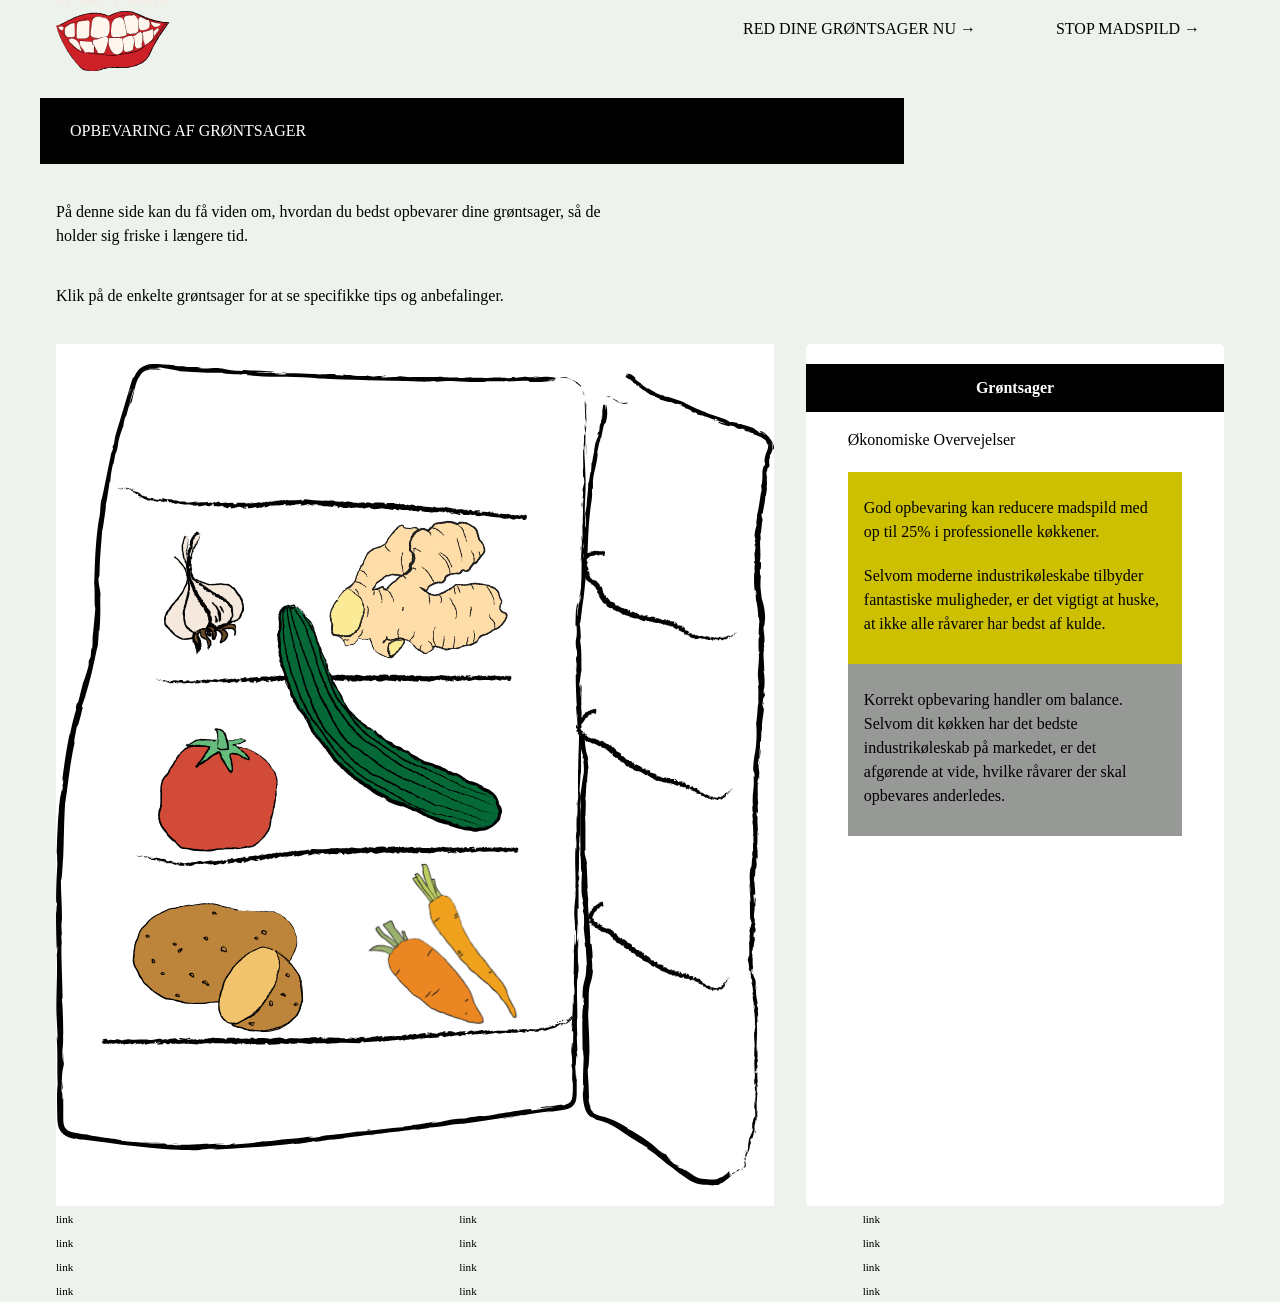
==== commit 40540c79: "forsøg på at commit" ====
--- a/instruction.html
+++ b/instruction.html
@@ -12,7 +12,7 @@
     <link rel="stylesheet" href="css/burger.css" />
     <link rel="stylesheet" href="css/cards.css" />
     <link rel="stylesheet" href="css/infographic.css" />
-    <link rel="icon" type="image/png" href="img/fav.png" />
+    <link rel="icon" type="image/png" href="img/favicon.webp" />
     <title>Emergency Site</title>
   </head>
   <body id="instruction">
@@ -1265,8 +1265,8 @@
           </a>
         </div>
         <ul class="menu">
-          <li><a class="menuItem" href="instruction.html">Nærkontakt </a></li>
-          <li><a class="menuItem" href="register.html">Indberet</a></li>
+          <li><a class="menuItem" href="instruction.html">RED DINE GRØNTSAGER NU</a></li>
+          <li><a class="menuItem" href="register.html">STOP MADSPILD</a></li>
         </ul>
         <button class="burger">
           <span class="line"></span>
@@ -1277,8 +1277,9 @@
     </header>
 
     <main>
-      <h1>INSTRUKTION</h1>
-      <p>Underoverskrift</p>
+      <h1>OPBEVARING AF GRØNTSAGER</h1>
+      <p class="grid_1-1">På denne side kan du få viden om, hvordan du bedst opbevarer dine grøntsager, så de holder sig friske i længere tid.</p>
+      <p>Klik på de enkelte grøntsager for at se specifikke tips og anbefalinger.</p>
       <section class="info-graphic">
         <svg id="Layer_2" data-name="Layer 2" xmlns="http://www.w3.org/2000/svg" xmlns:xlink="http://www.w3.org/1999/xlink" viewBox="0 0 892.46 1021.17">
           <g id="koler">
@@ -4391,12 +4392,15 @@
         </svg>
       </section>
       <section class="info-text">
-        <h2>Overskrift</h2>
+        <h2>Grøntsager</h2>
         <article>
-          <p class="placeholder">INFO-TEKST</p>
+          <p class="info-subheadline">Økonomiske Overvejelser</p>
         </article>
-        <aside id="efficiency" class="info-box">INFO-BOX</aside>
-        <aside id="requirement" class="info-box">INFO-BOX</aside>
+        <aside id="efficiency" class="info-box">
+          <p>God opbevaring kan reducere madspild med op til 25% i professionelle køkkener.</p>
+          <p>Selvom moderne industrikøleskabe tilbyder fantastiske muligheder, er det vigtigt at huske, at ikke alle råvarer har bedst af kulde.</p>
+        </aside>
+        <aside id="requirement" class="info-box"><p>Korrekt opbevaring handler om balance. Selvom dit køkken har det bedste industrikøleskab på markedet, er det afgørende at vide, hvilke råvarer der skal opbevares anderledes.</p></aside>
       </section>
     </main>
 
@@ -4427,6 +4431,6 @@
       </nav>
     </footer>
     <script src="js/burger.js"></script>
-    <!-- <script src="js/main.js"></script> -->
+    <script src="js/main.js"></script>
   </body>
 </html>
--- a/css/custom.css
+++ b/css/custom.css
@@ -41,7 +41,7 @@
   --color-cta-card-bg: #ccc000;
   /* news-cards */
   --color-news-bg: white;
-  --color-news-bg-inverted: rgb(217, 203, 203);
+  --color-news-bg-inverted: #ccc000;
   --color-cta-newscard-bg: black;
   --color-cta-newscard-bg-inverted: black;
 
@@ -64,6 +64,6 @@
 
   /* Infographics */
   --color-info-bg: white;
-  --color-infobox-1-bg: #cfcec6;
+  --color-infobox-1-bg: #ccc000;
   --color-infobox-2-bg: #969995;
 }
--- a/css/general.css
+++ b/css/general.css
@@ -34,8 +34,13 @@
   font-weight: var(--font-weight-bold);
   color: var(--color-text-inverted);
   margin: 5px 0;
-  line-height: 1.3rem;
+  line-height: 2.3rem;
   text-align: left;
+  padding-bottom: 15px;
+}
+
+:root {
+  --font-h1-size: 2rem;
 }
 
 #instruction h1,
@@ -67,12 +72,12 @@
   font-size: var(--headline3-size);
 }
 
-main>h1 {
+main > h1 {
   width: calc(80% - 6rem);
 }
 
 /* NAVIGATION STRUCTURES */
-header>nav {
+header > nav {
   height: 100%;
   background-color: var(--color-menu-bg);
 }
@@ -99,7 +104,7 @@
   height: 3.6rem;
 }
 
-#logotype-wrapper>a {
+#logotype-wrapper > a {
   color: var(--color-text-logotype);
   font-size: var(--font-logotype-size);
   font-weight: var(--font-weight-medium);
@@ -118,7 +123,7 @@
 }
 
 /* Pilen efter menu-tekst */
-header>nav li>a:after {
+header > nav li > a:after {
   content: " \2192";
 }
 
@@ -134,4 +139,9 @@
 /* FOOTER */
 footer a {
   font-size: 0.7rem;
-}+}
+
+.grid_1-1 {
+  display: grid;
+  grid-template-columns: 1fr 1fr;
+}
--- a/css/layout.css
+++ b/css/layout.css
@@ -0,0 +1,111 @@
+/* LAYOUT FOR MAIN CONTENT */
+body {
+  display: grid;
+  grid-template-rows: auto 1fr auto;
+  height: 100vh;
+  max-width: 1200px;
+  margin: 0 auto;
+}
+main {
+  display: grid;
+  row-gap: 1rem;
+}
+main > *:not(:first-child) {
+  margin: 0 1rem;
+}
+main {
+  grid-template-rows: min-content min-content 1fr min-content;
+}
+#instruction main {
+  grid-template-rows: min-content min-content min-content 1fr min-content;
+}
+/* LAYOUT FOR HEADER AND FOOTER */
+footer {
+  display: grid;
+  gap: 10px;
+}
+header nav,
+footer nav {
+  display: flex;
+  justify-content: space-between;
+  align-items: center;
+}
+header nav > * {
+  flex: 1;
+}
+nav ul {
+  display: flex;
+  justify-content: flex-end;
+}
+header ul {
+  height: 100%;
+  width: clamp(175px, 50%, 300px);
+}
+footer ul {
+  flex-direction: column;
+  padding-left: 1rem;
+}
+
+/* LAYOUT FOR SECTIONS */
+#daily,
+#breaking {
+  display: grid;
+}
+#daily {
+  grid-template-rows: repeat(2, minmax(200px, min-content));
+  gap: 1rem;
+}
+#breaking {
+  grid-template-rows: repeat(auto-fit, minmax(50px, min-content));
+  gap: 0;
+}
+
+/* buttons se, duft, smag */
+.buttons-wrapper {
+  display: flex;
+  gap: 70px;
+  justify-content: center;
+  padding-bottom: 10px;
+}
+
+.buttons-wrapper > button {
+  padding: 5px 12px;
+  border-radius: var(--border-radius-links);
+  border: none;
+  background-color: var(--color-link-bg);
+}
+.buttons-wrapper > button:hover {
+  outline: 1px solid #0008;
+  background-color: var(--color-link-hover);
+}
+.buttons-wrapper > button:focus {
+  outline: 2px solid black;
+  background-color: var(--color-link-hover);
+}
+
+.highlight {
+  filter: brightness(1.4) drop-shadow(1px 1px 3px black);
+}
+
+@media (width > 600px) {
+  #frontpage > main {
+    grid-template-columns: 6fr 3fr;
+    grid-template-rows: auto 1fr auto;
+  }
+  #instruction > main,
+  #register > main {
+    grid-template-columns: 5fr 3fr;
+    grid-template-rows: auto auto 1fr auto;
+  }
+
+  .qr {
+    order: 1;
+  }
+
+  h1 {
+    grid-column: 1 / -1;
+  }
+  footer {
+    grid-template-columns: 1fr 1fr 1fr;
+  }
+}
--- a/css/burger.css
+++ b/css/burger.css
@@ -0,0 +1,64 @@
+.burger {
+  width: 30px;
+  height: 20px;
+  cursor: pointer;
+}
+
+.burger .line {
+  display: block;
+  width: 100%;
+  height: 2px;
+  background-color: #333333;
+  margin-bottom: 5px;
+  transition: 0.2s linear;
+}
+.burger {
+  display: none;
+}
+@media screen and (width < 800px) {
+  .menu {
+    display: none;
+  }
+  .logo {
+    flex: 0 0 50vw;
+  }
+  .burger {
+    display: block;
+    background-color: transparent;
+    border: 0;
+    flex: 0 0 auto;
+    margin: 0 20px;
+  }
+  .burger.active .line:nth-child(1) {
+    transform: rotate(45deg) translate(5px, 5px);
+    transition: 0.2s linear;
+  }
+  .burger.active .line:nth-child(2) {
+    opacity: 0;
+    transition: 0.15s linear;
+  }
+  .burger.active .line:nth-child(3) {
+    transform: rotate(-45deg) translate(5px, -5px);
+    transition: 0.2s linear;
+  }
+  nav.active .menu {
+    display: block;
+    background-color: var(--color-menu-bg);
+    position: absolute;
+    top: 3.6rem;
+    right: 0;
+    width: clamp(200px, 50vw, 400px);
+    z-index: 1;
+    opacity: 0.8;
+  }
+  header > nav li > a:after {
+    content: "";
+  }
+  nav.active .menu li {
+    margin: 40px 20px;
+    text-align: right;
+  }
+  nav.active .menu a {
+    font-size: 13px;
+  }
+}
--- a/css/cards.css
+++ b/css/cards.css
@@ -0,0 +1,132 @@
+.daily_card {
+  background-color: var(--color-card-bg);
+  display: grid;
+  grid-template-columns: 3fr 5fr;
+  gap: 10px;
+  padding: 40px 0 40px 20px;
+  border-radius: var(--border-radius);
+  height: minmax(200px, min-content);
+}
+.daily_text {
+  display: grid;
+  grid-template-rows: repeat(3, min-content);
+  gap: 10px;
+}
+.daily_text h2 {
+  background-color: var(--color-headline-bg);
+  color: var(--color-text-inverted);
+  padding: calc(1.1rem / 1.5) 0 calc(1.1rem / 2) 1rem;
+  margin: 0 0 0.5rem 0;
+}
+.daily_text p {
+  padding-right: 2rem;
+  margin: 0 0 1rem 0;
+}
+.daily_text .cta_btn {
+  justify-self: left;
+  width: 80%;
+  height: fit-content;
+}
+.daily_img {
+  width: 100%;
+  height: 100%;
+  object-fit: cover;
+}
+.news_card {
+  background-color: var(--color-news-bg);
+  display: grid;
+  grid-template-rows: repeat(min-content);
+  gap: 0.4rem;
+  padding: 1rem 0;
+  height: minmax(300px, min-content);
+}
+.news_card:nth-child(2n) {
+  background-color: var(--color-news-bg-inverted);
+}
+.news_card > * {
+  padding: 0 1rem;
+}
+.news_card h3 {
+  margin: 0.5rem 0 0 0;
+}
+.news_card p {
+  margin: 0 0 1rem 0;
+}
+.news_card:first-child:before {
+  content: "BREAKING NEWS";
+  background-color: var(--color-headline-bg);
+  color: var(--color-headline-text-page);
+  font-size: var(--font-h3-size);
+  font-weight: var(--font-weight-medium);
+  text-align: center;
+  line-height: 1rem;
+  padding: calc(1.1rem / 1.5) 0 calc(1.1rem / 2) 0;
+}
+.news_card:first-child {
+  border-radius: var(--border-radius) var(--border-radius) 0 0;
+}
+.news_card:last-child {
+  border-radius: 0 0 var(--border-radius) var(--border-radius);
+}
+
+.news_card .cta_btn {
+  justify-self: center;
+}
+.cta_btn {
+  display: inline-block;
+  padding: 0.4rem 1rem;
+  background-color: var(--color-cta-card-bg);
+  color: var(--color-text-inverted);
+  text-decoration: none;
+  width: max-content;
+  border-radius: var(--border-radius);
+}
+.news_card .cta_btn {
+  background-color: var(--color-cta-newscard-bg);
+}
+.news_card:nth-of-type(2n) .cta_btn {
+  background-color: var(--color-cta-newscard-bg-inverted);
+  color: var(--color-text);
+}
+.cta_btn:after {
+  content: "\2192";
+  margin-left: 1rem;
+}
+
+[popover] {
+  padding: 1rem;
+
+  max-height: 90vh;
+  max-width: 90vw;
+  width: 50ch;
+}
+
+[popover] button {
+  position: sticky;
+  top: 0;
+  justify-self: end;
+}
+
+:popover-open {
+  display: grid;
+}
+
+::backdrop {
+  background: #0001;
+}
+
+[popover] {
+  opacity: 0;
+  transition: 0.2s;
+}
+
+:popover-open {
+  opacity: 1;
+  scale: none;
+}
+
+@starting-style {
+  :popover-open {
+    opacity: 0;
+  }
+}
--- a/css/infographic.css
+++ b/css/infographic.css
@@ -0,0 +1,54 @@
+#head-txt {
+  fill: rgb(54, 54, 54);
+}
+.info-graphic,
+.info-text {
+  background-color: var(--color-info-bg);
+  padding: 20px 0;
+}
+.info-graphic {
+  border-radius: 0;
+  margin: 60px auto 80px auto;
+}
+.info-text h2 {
+  line-height: 3rem;
+  text-align: center;
+  background-color: var(--color-headline-bg);
+  color: var(--color-headline-text-page);
+  margin-bottom: 1rem;
+}
+.info-text h3 {
+  font-size: 0.8rem;
+  line-height: 0.8rem;
+  font-weight: 600;
+  margin: 0;
+  padding: 0;
+}
+.info-text > *:not(:first-child) {
+  margin: 0 clamp(1rem, 10%, 7rem);
+}
+.info-text p {
+  font-size: 0.8rem;
+  line-height: 1.3;
+  margin: 0 0 1.2rem 0;
+  padding: 0;
+}
+.info-box {
+  padding: 1.5rem 1rem 0.5rem 1rem;
+  background-color: var(--color-infobox-1-bg);
+}
+.info-box:nth-of-type(2n) {
+  background-color: var(--color-infobox-2-bg);
+}
+#hvidløg:hover,
+#ingefær:hover,
+#agurk:hover,
+#tomat:hover,
+#kartoffel:hover,
+#gulerod:hover,
+#oje:hover,
+#nase:hover,
+#mund:hover,
+button {
+  cursor: pointer;
+}
